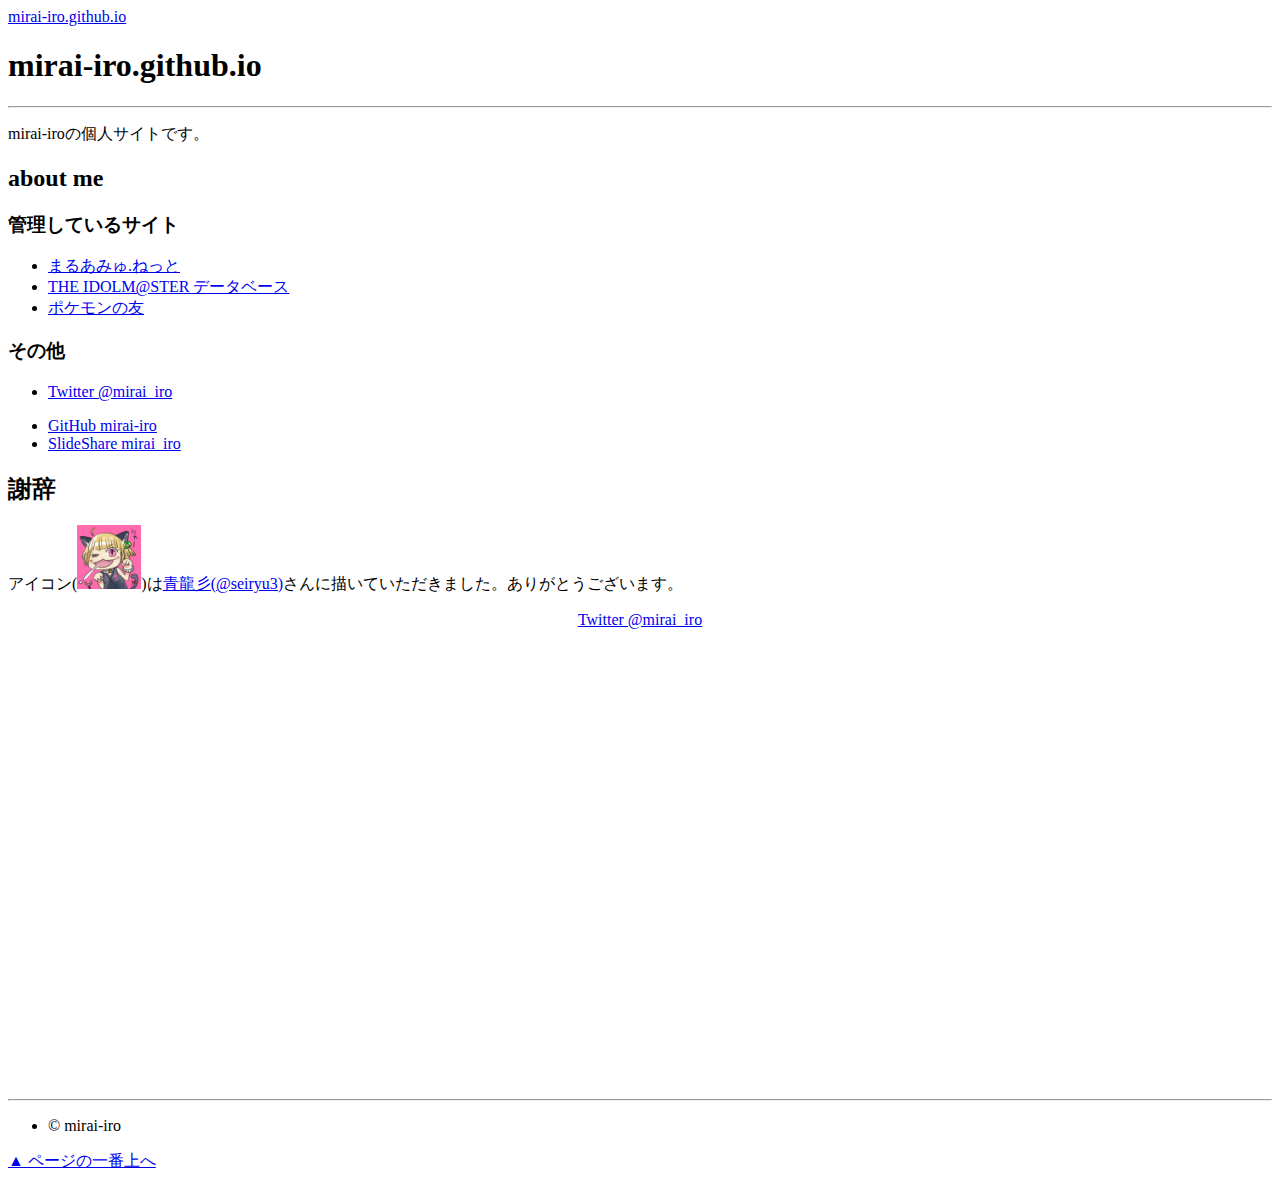
==== docs/index.html @ ad2fec4c "CSS/JSの更新" ====
<!DOCTYPE html>
<html lang="ja">
<head>
<meta charset="utf-8">
<meta name="viewport" content="width=device-width,maximum-scale=2.0,minimum-scale=0.5,shrink-to-fit=no">
<meta name="format-detection" content="telephone=no,address=no">
<link rel="stylesheet" type="text/css" href="/css/maruamyu.min.css?v=20220918">
<script type="text/javascript" defer src="/js/maruamyu.min.js?v=20220918"></script>
<link rel="icon" type="image/vnd.microsoft.icon" href="/favicon.ico">
<link rel="apple-touch-icon" type="image/png" href="/apple-touch-icon.png">
<title>mirai-iro.github.io</title>
</head>
<body>

<header id="maruamyu-header">
<nav class="navbar navbar-static-top navbar-expand navbar-dark navbar-maruamyu" role="navigation">
<div class="navbar-brand"><a href="/" class="" title="mirai-iro.github.io">mirai-iro.github.io</a></div>
</nav>
<div class="container-fluid">
<h1 id="page_title">mirai-iro.github.io</h1>
</div>
</header>

<hr>

<main class="container-fluid">
<p>mirai-iroの個人サイトです。</p>

<div class="row">

<div class="col-md-8 col-lg-9">
	<div class="section">
		<h2>about me</h2>
		<div class="section">
			<h3>管理しているサイト</h3>
			<ul>
				<li><a href="https://maruamyu.net/" rel="noopener">まるあみゅ.ねっと</a></li>
				<li><a href="https://imas-db.jp/" rel="noopener">THE IDOLM@STER データベース</a></li>
				<li><a href="https://pokebook.jp/" rel="noopener">ポケモンの友</a></li>
			</ul>
		</div>
		<div class="section">
			<h3>その他</h3>
			<div class="d-block d-md-none">
				<ul class="list-unstyled">
					<li><a href="https://twitter.com/mirai_iro" rel="noopener" class="link_favicon favicon_twitter">Twitter @mirai_iro</a></li>
				</ul>
			</div>
			<ul>
				<li><a href="https://github.com/mirai-iro" rel="noopener">GitHub mirai-iro</a></li>
				<li><a href="https://www.slideshare.net/mirai_iro" rel="noopener">SlideShare mirai_iro</a></li>
			</ul>
		</div>
	</div>
	<div class="section">
		<h2>謝辞</h2>
		<p>アイコン(<img src="./apple-touch-icon.png" alt="" title="にゃー" width="64" height="64">)は<a href="https://twitter.com/seiryu3" rel="noopener" target="_blank" rel="nofollow">青龍彡(@seiryu3)</a>さんに描いていただきました。ありがとうございます。</p>
	</div>
</div>

<div class="d-none d-md-block col-md-4 col-lg-3">
	<div style="width:100%; height:480px; text-align:center;"><a href="https://twitter.com/mirai_iro" rel="noopener" class="twitter-timeline" data-dnt="true" width="100%" height="480" data-widget-id="245751598318493696">Twitter @mirai_iro</a></div>
	<script type="text/javascript" async defer src="https://platform.twitter.com/widgets.js"></script>
</div>

</div>
</main>

<hr>

<footer id="maruamyu-footer">
<div class="container-fluid">
<div class="maruamyu-social-btn"></div>
<div id="footer-about">
<ul>
<li>&copy; mirai-iro</li>
</ul>
</div>
<div id="footer-scroll"><a href="#" id="footer-scroll-link" class="btn btn-light btn-sm"><u>▲</u> ページの一番上へ</a></div>
</div>
</footer>

</body>
</html>
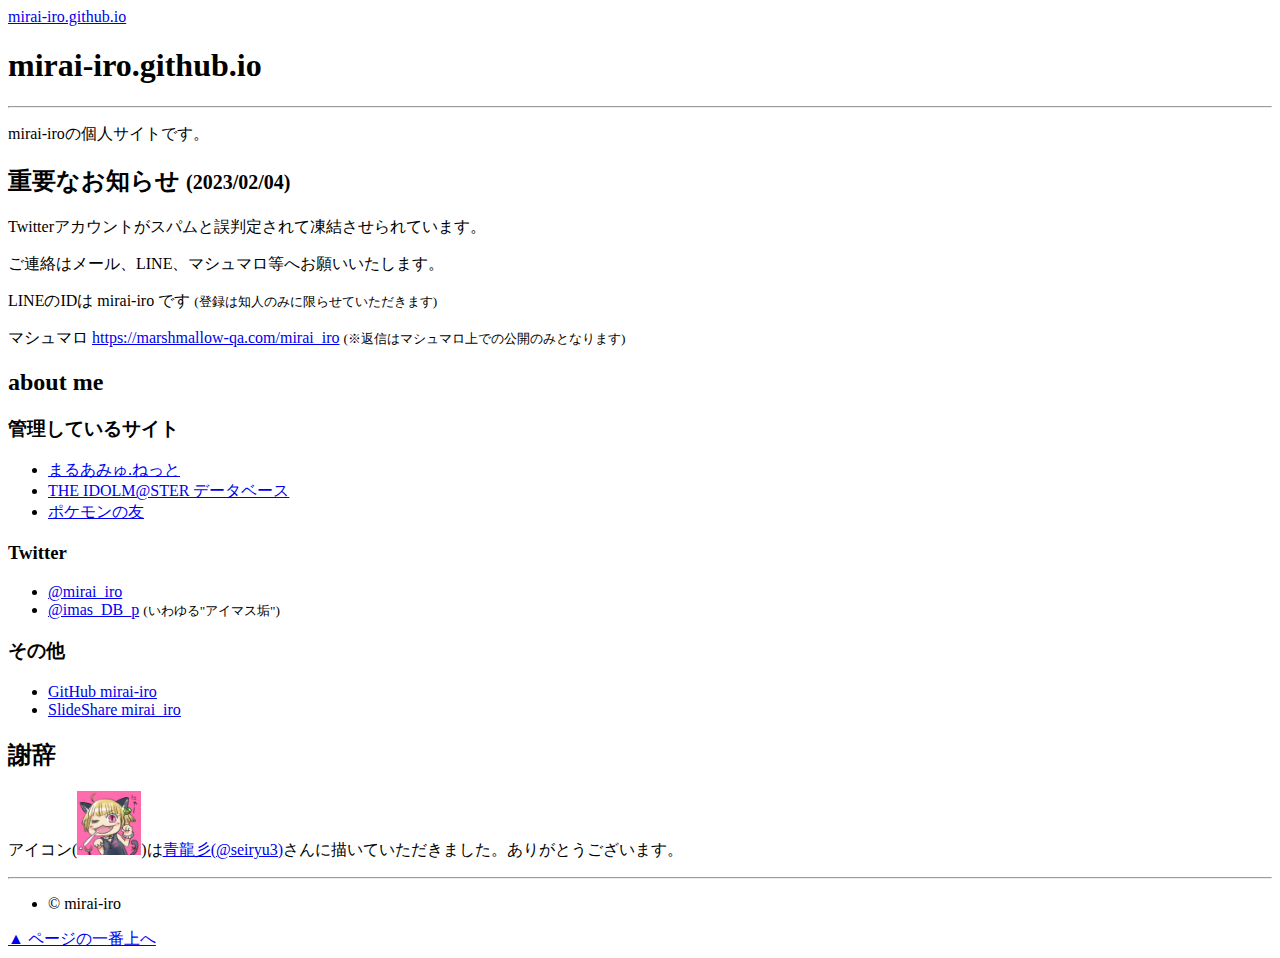
==== commit dc824ea4: "重要なお知らせ (2023-02-04)" ====
--- a/docs/index.html
+++ b/docs/index.html
@@ -26,44 +26,45 @@
 <main class="container-fluid">
 <p>mirai-iroの個人サイトです。</p>
 
-<div class="row">
+<div class="section">
+	<h2>重要なお知らせ <small class="date">(2023/02/04)</small></h2>
+	<p>Twitterアカウントがスパムと誤判定されて凍結させられています。</p>
+	<p>ご連絡はメール、LINE、マシュマロ等へお願いいたします。</p>
+	<p>LINEのIDは mirai-iro です <small class="notes">(登録は知人のみに限らせていただきます)</small></p>
+	<p>マシュマロ <a href="https://marshmallow-qa.com/mirai_iro" rel="noopener">https://marshmallow-qa.com/mirai_iro</a> <small class="notes">(※返信はマシュマロ上での公開のみとなります)</small></p>
+</div>
 
-<div class="col-md-8 col-lg-9">
+<div class="section">
+	<h2>about me</h2>
 	<div class="section">
-		<h2>about me</h2>
-		<div class="section">
-			<h3>管理しているサイト</h3>
-			<ul>
-				<li><a href="https://maruamyu.net/" rel="noopener">まるあみゅ.ねっと</a></li>
-				<li><a href="https://imas-db.jp/" rel="noopener">THE IDOLM@STER データベース</a></li>
-				<li><a href="https://pokebook.jp/" rel="noopener">ポケモンの友</a></li>
-			</ul>
-		</div>
-		<div class="section">
-			<h3>その他</h3>
-			<div class="d-block d-md-none">
-				<ul class="list-unstyled">
-					<li><a href="https://twitter.com/mirai_iro" rel="noopener" class="link_favicon favicon_twitter">Twitter @mirai_iro</a></li>
-				</ul>
-			</div>
-			<ul>
-				<li><a href="https://github.com/mirai-iro" rel="noopener">GitHub mirai-iro</a></li>
-				<li><a href="https://www.slideshare.net/mirai_iro" rel="noopener">SlideShare mirai_iro</a></li>
-			</ul>
-		</div>
+		<h3>管理しているサイト</h3>
+		<ul>
+			<li><a href="https://maruamyu.net/" rel="noopener">まるあみゅ.ねっと</a></li>
+			<li><a href="https://imas-db.jp/" rel="noopener">THE IDOLM@STER データベース</a></li>
+			<li><a href="https://pokebook.jp/" rel="noopener">ポケモンの友</a></li>
+		</ul>
 	</div>
 	<div class="section">
-		<h2>謝辞</h2>
-		<p>アイコン(<img src="./apple-touch-icon.png" alt="" title="にゃー" width="64" height="64">)は<a href="https://twitter.com/seiryu3" rel="noopener" target="_blank" rel="nofollow">青龍彡(@seiryu3)</a>さんに描いていただきました。ありがとうございます。</p>
+		<h3>Twitter</h3>
+		<ul class="list-unstyled">
+			<li><a href="https://twitter.com/mirai_iro" rel="noopener" class="link_favicon favicon_twitter">@mirai_iro</a></li>
+			<li><a href="https://twitter.com/imas_DB_p" rel="noopener" class="link_favicon favicon_twitter">@imas_DB_p</a> <small class="caption">(いわゆる&quot;アイマス垢&quot;)</small></li>
+		</ul>
+	</div>
+	<div class="section">
+		<h3>その他</h3>
+		<ul>
+			<li><a href="https://github.com/mirai-iro" rel="noopener">GitHub mirai-iro</a></li>
+			<li><a href="https://www.slideshare.net/mirai_iro" rel="noopener">SlideShare mirai_iro</a></li>
+		</ul>
 	</div>
 </div>
 
-<div class="d-none d-md-block col-md-4 col-lg-3">
-	<div style="width:100%; height:480px; text-align:center;"><a href="https://twitter.com/mirai_iro" rel="noopener" class="twitter-timeline" data-dnt="true" width="100%" height="480" data-widget-id="245751598318493696">Twitter @mirai_iro</a></div>
-	<script type="text/javascript" async defer src="https://platform.twitter.com/widgets.js"></script>
+<div class="section">
+	<h2>謝辞</h2>
+	<p>アイコン(<img src="./apple-touch-icon.png" alt="" title="にゃー" width="64" height="64">)は<a href="https://twitter.com/seiryu3" rel="noopener" target="_blank" rel="nofollow">青龍彡(@seiryu3)</a>さんに描いていただきました。ありがとうございます。</p>
 </div>
 
-</div>
 </main>
 
 <hr>
@@ -81,4 +82,4 @@
 </footer>
 
 </body>
-</html>+</html>
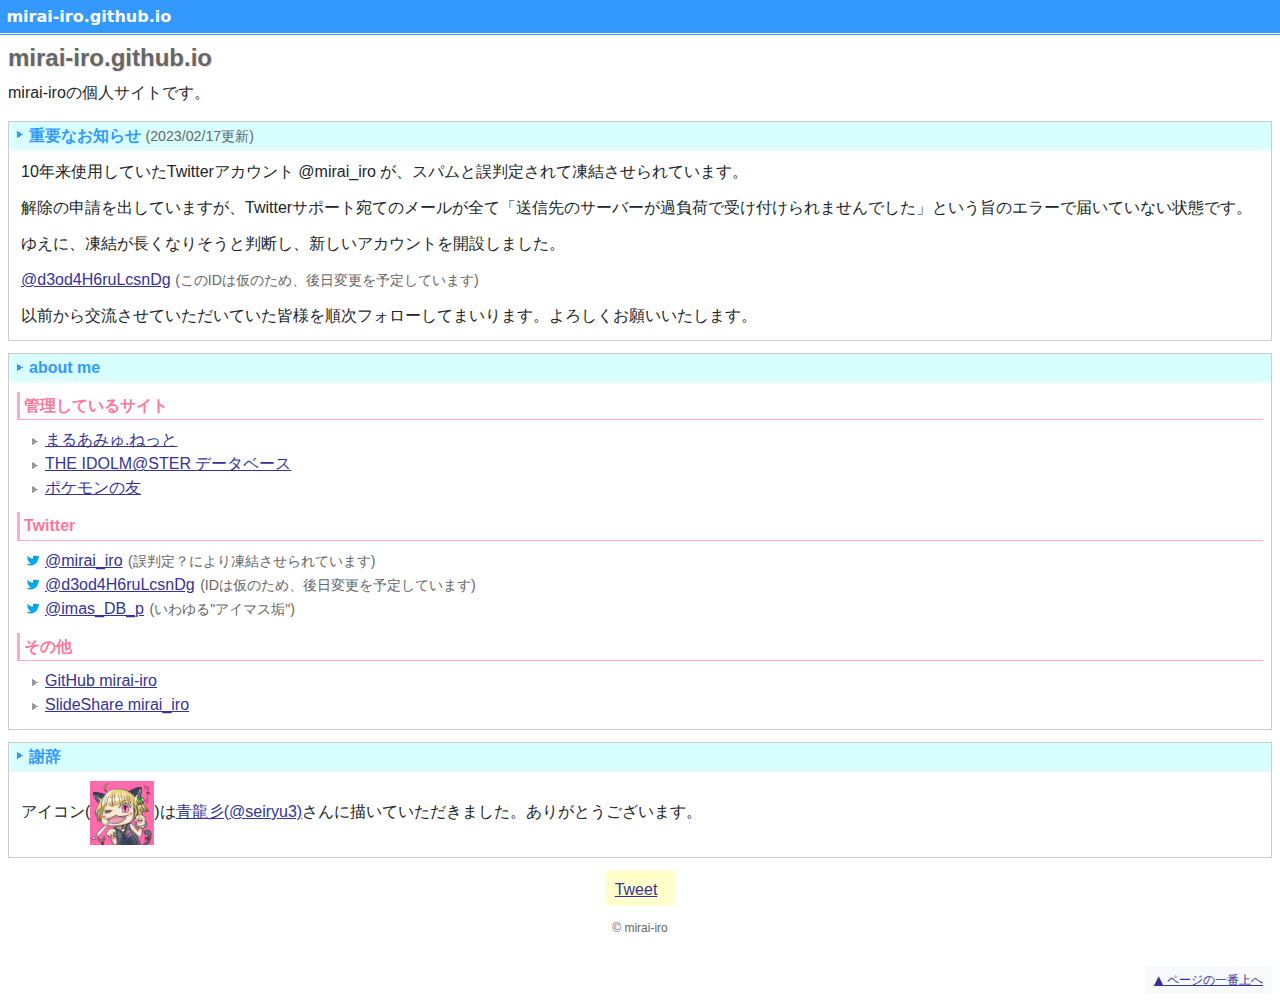
==== commit f1f3b372: "new twitter accounts" ====
--- a/docs/index.html
+++ b/docs/index.html
@@ -4,17 +4,17 @@
 <meta charset="utf-8">
 <meta name="viewport" content="width=device-width,maximum-scale=2.0,minimum-scale=0.5,shrink-to-fit=no">
 <meta name="format-detection" content="telephone=no,address=no">
-<link rel="stylesheet" type="text/css" href="/css/maruamyu.min.css?v=20220918">
-<script type="text/javascript" defer src="/js/maruamyu.min.js?v=20220918"></script>
-<link rel="icon" type="image/vnd.microsoft.icon" href="/favicon.ico">
-<link rel="apple-touch-icon" type="image/png" href="/apple-touch-icon.png">
+<link rel="stylesheet" type="text/css" href="./css/maruamyu.min.css?v=20220918">
+<script type="text/javascript" defer src="./js/maruamyu.min.js?v=20220918"></script>
+<link rel="icon" type="image/vnd.microsoft.icon" href="./favicon.ico">
+<link rel="apple-touch-icon" type="image/png" href="./apple-touch-icon.png">
 <title>mirai-iro.github.io</title>
 </head>
 <body>
 
 <header id="maruamyu-header">
 <nav class="navbar navbar-static-top navbar-expand navbar-dark navbar-maruamyu" role="navigation">
-<div class="navbar-brand"><a href="/" class="" title="mirai-iro.github.io">mirai-iro.github.io</a></div>
+<div class="navbar-brand"><a href="https://mirai-iro.github.io/" class="" title="mirai-iro.github.io">mirai-iro.github.io</a></div>
 </nav>
 <div class="container-fluid">
 <h1 id="page_title">mirai-iro.github.io</h1>
@@ -27,11 +27,12 @@
 <p>mirai-iroの個人サイトです。</p>
 
 <div class="section">
-	<h2>重要なお知らせ <small class="date">(2023/02/04)</small></h2>
-	<p>Twitterアカウントがスパムと誤判定されて凍結させられています。</p>
-	<p>ご連絡はメール、LINE、マシュマロ等へお願いいたします。</p>
-	<p>LINEのIDは mirai-iro です <small class="notes">(登録は知人のみに限らせていただきます)</small></p>
-	<p>マシュマロ <a href="https://marshmallow-qa.com/mirai_iro" rel="noopener">https://marshmallow-qa.com/mirai_iro</a> <small class="notes">(※返信はマシュマロ上での公開のみとなります)</small></p>
+	<h2>重要なお知らせ <small class="date">(2023/02/17更新)</small></h2>
+	<p>10年来使用していたTwitterアカウント @mirai_iro が、スパムと誤判定されて凍結させられています。</p>
+	<p>解除の申請を出していますが、Twitterサポート宛てのメールが全て「送信先のサーバーが過負荷で受け付けられませんでした」という旨のエラーで届いていない状態です。</p>
+	<p>ゆえに、凍結が長くなりそうと判断し、新しいアカウントを開設しました。</p>
+	<p><a href="https://twitter.com/d3od4H6ruLcsnDg" target="_blank" rel="noopener">@d3od4H6ruLcsnDg</a> <small class="notes">(このIDは仮のため、後日変更を予定しています)</small></p>
+	<p>以前から交流させていただいていた皆様を順次フォローしてまいります。よろしくお願いいたします。</p>
 </div>
 
 <div class="section">
@@ -39,23 +40,24 @@
 	<div class="section">
 		<h3>管理しているサイト</h3>
 		<ul>
-			<li><a href="https://maruamyu.net/" rel="noopener">まるあみゅ.ねっと</a></li>
-			<li><a href="https://imas-db.jp/" rel="noopener">THE IDOLM@STER データベース</a></li>
-			<li><a href="https://pokebook.jp/" rel="noopener">ポケモンの友</a></li>
+			<li><a href="https://maruamyu.net/" target="_blank" rel="noopener">まるあみゅ.ねっと</a></li>
+			<li><a href="https://imas-db.jp/" target="_blank" rel="noopener">THE IDOLM@STER データベース</a></li>
+			<li><a href="https://pokebook.jp/" target="_blank" rel="noopener">ポケモンの友</a></li>
 		</ul>
 	</div>
 	<div class="section">
 		<h3>Twitter</h3>
 		<ul class="list-unstyled">
-			<li><a href="https://twitter.com/mirai_iro" rel="noopener" class="link_favicon favicon_twitter">@mirai_iro</a></li>
-			<li><a href="https://twitter.com/imas_DB_p" rel="noopener" class="link_favicon favicon_twitter">@imas_DB_p</a> <small class="caption">(いわゆる&quot;アイマス垢&quot;)</small></li>
+			<li><del><span class="link_favicon favicon_twitter"><a href="https://twitter.com/mirai_iro" target="_blank" rel="noopener">@mirai_iro</a></span></del> <small class="notes">(誤判定？により凍結させられています)</small></li>
+			<li><span class="link_favicon favicon_twitter"><a href="https://twitter.com/d3od4H6ruLcsnDg" target="_blank" rel="noopener">@d3od4H6ruLcsnDg</a></span> <small class="notes">(IDは仮のため、後日変更を予定しています)</small></li>
+			<li><span class="link_favicon favicon_twitter"><a href="https://twitter.com/imas_DB_p" target="_blank" rel="noopener">@imas_DB_p</a></span> <small class="caption">(いわゆる&quot;アイマス垢&quot;)</small></li>
 		</ul>
 	</div>
 	<div class="section">
 		<h3>その他</h3>
 		<ul>
-			<li><a href="https://github.com/mirai-iro" rel="noopener">GitHub mirai-iro</a></li>
-			<li><a href="https://www.slideshare.net/mirai_iro" rel="noopener">SlideShare mirai_iro</a></li>
+			<li><a href="https://github.com/mirai-iro">GitHub mirai-iro</a></li>
+			<li><a href="https://www.slideshare.net/mirai_iro" target="_blank" rel="noopener">SlideShare mirai_iro</a></li>
 		</ul>
 	</div>
 </div>
@@ -82,4 +84,4 @@
 </footer>
 
 </body>
-</html>
+</html>--- a/docs/css/maruamyu.min.css
+++ b/docs/css/maruamyu.min.css
@@ -0,0 +1,13 @@
+@charset "UTF-8";
+/*!
+ * maruamyu.net common css
+ * (C)2002-2021 maruamyu.net
+ * using Bootstrap v5
+ */
+/*!
+ * Bootstrap  v5.2.1 (https://getbootstrap.com/)
+ * Copyright 2011-2022 The Bootstrap Authors
+ * Copyright 2011-2022 Twitter, Inc.
+ * Licensed under MIT (https://github.com/twbs/bootstrap/blob/main/LICENSE)
+ */
+:root{--bs-blue:#0d6efd;--bs-indigo:#6610f2;--bs-purple:#6f42c1;--bs-pink:#d63384;--bs-red:#dc3545;--bs-orange:#fd7e14;--bs-yellow:#ffc107;--bs-green:#198754;--bs-teal:#20c997;--bs-cyan:#0dcaf0;--bs-black:#000;--bs-white:#fff;--bs-gray:#6c757d;--bs-gray-dark:#343a40;--bs-gray-100:#f8f9fa;--bs-gray-200:#e9ecef;--bs-gray-300:#dee2e6;--bs-gray-400:#ced4da;--bs-gray-500:#adb5bd;--bs-gray-600:#6c757d;--bs-gray-700:#495057;--bs-gray-800:#343a40;--bs-gray-900:#212529;--bs-primary:#0d6efd;--bs-secondary:#6c757d;--bs-success:#198754;--bs-info:#0dcaf0;--bs-warning:#ffc107;--bs-danger:#dc3545;--bs-light:#f8f9fa;--bs-dark:#212529;--bs-primary-rgb:13,110,253;--bs-secondary-rgb:108,117,125;--bs-success-rgb:25,135,84;--bs-info-rgb:13,202,240;--bs-warning-rgb:255,193,7;--bs-danger-rgb:220,53,69;--bs-light-rgb:248,249,250;--bs-dark-rgb:33,37,41;--bs-white-rgb:255,255,255;--bs-black-rgb:0,0,0;--bs-body-color-rgb:33,37,41;--bs-body-bg-rgb:255,255,255;--bs-font-sans-serif:system-ui,-apple-system,"Segoe UI",Roboto,"Helvetica Neue","Noto Sans","Liberation Sans",Arial,sans-serif,"Apple Color Emoji","Segoe UI Emoji","Segoe UI Symbol","Noto Color Emoji";--bs-font-monospace:SFMono-Regular,Menlo,Monaco,Consolas,"Liberation Mono","Courier New",monospace;--bs-gradient:linear-gradient(180deg, rgba(255, 255, 255, 0.15), rgba(255, 255, 255, 0));--bs-body-font-family:var(--bs-font-sans-serif);--bs-body-font-size:1rem;--bs-body-font-weight:400;--bs-body-line-height:1.5;--bs-body-color:#212529;--bs-body-bg:#fff;--bs-border-width:1px;--bs-border-style:solid;--bs-border-color:#dee2e6;--bs-border-color-translucent:rgba(0, 0, 0, 0.175);--bs-border-radius:0.375rem;--bs-border-radius-sm:0.25rem;--bs-border-radius-lg:0.5rem;--bs-border-radius-xl:1rem;--bs-border-radius-2xl:2rem;--bs-border-radius-pill:50rem;--bs-link-color:#0d6efd;--bs-link-hover-color:#0a58ca;--bs-code-color:#d63384;--bs-highlight-bg:#fff3cd}*,::after,::before{box-sizing:border-box}@media (prefers-reduced-motion:no-preference){:root{scroll-behavior:smooth}}body{margin:0;font-family:var(--bs-body-font-family);font-size:var(--bs-body-font-size);font-weight:var(--bs-body-font-weight);line-height:var(--bs-body-line-height);color:var(--bs-body-color);text-align:var(--bs-body-text-align);background-color:var(--bs-body-bg);-webkit-text-size-adjust:100%;-webkit-tap-highlight-color:transparent}hr{margin:1rem 0;color:inherit;border:0;border-top:1px solid;opacity:.25}.h1,.h2,.h3,.h4,.h5,.h6,h1,h2,h3,h4,h5,h6{margin-top:0;margin-bottom:.5rem;font-weight:700;line-height:1.2}.h1,h1{font-size:150%}.h2,h2{font-size:130%}.h3,h3{font-size:110%}.h4,h4{font-size:100%}.h5,h5{font-size:100%}.h6,h6{font-size:90%}p{margin-top:0;margin-bottom:1rem}abbr[title]{-webkit-text-decoration:underline dotted;text-decoration:underline dotted;cursor:help;-webkit-text-decoration-skip-ink:none;text-decoration-skip-ink:none}address{margin-bottom:1rem;font-style:normal;line-height:inherit}ol,ul{padding-left:2rem}dl,ol,ul{margin-top:0;margin-bottom:1rem}ol ol,ol ul,ul ol,ul ul{margin-bottom:0}dt{font-weight:700}dd{margin-bottom:.5rem;margin-left:0}blockquote{margin:0 0 1rem}b,strong{font-weight:bolder}.small,small{font-size:75%}.mark,mark{padding:.1875em;background-color:var(--bs-highlight-bg)}sub,sup{position:relative;font-size:.75em;line-height:0;vertical-align:baseline}sub{bottom:-.25em}sup{top:-.5em}a{color:var(--bs-link-color);text-decoration:underline}a:hover{color:var(--bs-link-hover-color)}a:not([href]):not([class]),a:not([href]):not([class]):hover{color:inherit;text-decoration:none}code,kbd,pre,samp{font-family:var(--bs-font-monospace);font-size:1em}pre{display:block;margin-top:0;margin-bottom:1rem;overflow:auto;font-size:75%}pre code{font-size:inherit;color:inherit;word-break:normal}code{font-size:75%;color:var(--bs-code-color);word-wrap:break-word}a>code{color:inherit}kbd{padding:.1875rem .375rem;font-size:75%;color:var(--bs-body-bg);background-color:var(--bs-body-color);border-radius:.25rem}kbd kbd{padding:0;font-size:1em}figure{margin:0 0 1rem}img,svg{vertical-align:middle}table{caption-side:bottom;border-collapse:collapse}caption{padding-top:.5rem;padding-bottom:.5rem;color:#6c757d;text-align:left}th{text-align:inherit;text-align:-webkit-match-parent}tbody,td,tfoot,th,thead,tr{border-color:inherit;border-style:solid;border-width:0}label{display:inline-block}button{border-radius:0}button:focus:not(:focus-visible){outline:0}button,input,optgroup,select,textarea{margin:0;font-family:inherit;font-size:inherit;line-height:inherit}button,select{text-transform:none}[role=button]{cursor:pointer}select{word-wrap:normal}select:disabled{opacity:1}[list]:not([type=date]):not([type=datetime-local]):not([type=month]):not([type=week]):not([type=time])::-webkit-calendar-picker-indicator{display:none!important}[type=button],[type=reset],[type=submit],button{-webkit-appearance:button}[type=button]:not(:disabled),[type=reset]:not(:disabled),[type=submit]:not(:disabled),button:not(:disabled){cursor:pointer}::-moz-focus-inner{padding:0;border-style:none}textarea{resize:vertical}fieldset{min-width:0;padding:0;margin:0;border:0}legend{float:left;width:100%;padding:0;margin-bottom:.5rem;font-size:calc(1.275rem + .3vw);line-height:inherit}@media (min-width:1200px){legend{font-size:1.5rem}}legend+*{clear:left}::-webkit-datetime-edit-day-field,::-webkit-datetime-edit-fields-wrapper,::-webkit-datetime-edit-hour-field,::-webkit-datetime-edit-minute,::-webkit-datetime-edit-month-field,::-webkit-datetime-edit-text,::-webkit-datetime-edit-year-field{padding:0}::-webkit-inner-spin-button{height:auto}[type=search]{outline-offset:-2px;-webkit-appearance:textfield}::-webkit-search-decoration{-webkit-appearance:none}::-webkit-color-swatch-wrapper{padding:0}::file-selector-button{font:inherit;-webkit-appearance:button}output{display:inline-block}iframe{border:0}summary{display:list-item;cursor:pointer}progress{vertical-align:baseline}[hidden]{display:none!important}.lead{font-size:1.25rem;font-weight:300}.display-1{font-size:calc(1.625rem + 4.5vw);font-weight:300;line-height:1.2}@media (min-width:1200px){.display-1{font-size:5rem}}.display-2{font-size:calc(1.575rem + 3.9vw);font-weight:300;line-height:1.2}@media (min-width:1200px){.display-2{font-size:4.5rem}}.display-3{font-size:calc(1.525rem + 3.3vw);font-weight:300;line-height:1.2}@media (min-width:1200px){.display-3{font-size:4rem}}.display-4{font-size:calc(1.475rem + 2.7vw);font-weight:300;line-height:1.2}@media (min-width:1200px){.display-4{font-size:3.5rem}}.display-5{font-size:calc(1.425rem + 2.1vw);font-weight:300;line-height:1.2}@media (min-width:1200px){.display-5{font-size:3rem}}.display-6{font-size:calc(1.375rem + 1.5vw);font-weight:300;line-height:1.2}@media (min-width:1200px){.display-6{font-size:2.5rem}}.list-unstyled{padding-left:0;list-style:none}.list-inline{padding-left:0;list-style:none}.list-inline-item{display:inline-block}.list-inline-item:not(:last-child){margin-right:.5rem}.initialism{font-size:75%;text-transform:uppercase}.blockquote{margin-bottom:1rem;font-size:1.25rem}.blockquote>:last-child{margin-bottom:0}.blockquote-footer{margin-top:-1rem;margin-bottom:1rem;font-size:75%;color:#6c757d}.blockquote-footer::before{content:"— "}.img-fluid{max-width:100%;height:auto}.img-thumbnail{padding:.25rem;background-color:#fff;border:1px solid var(--bs-border-color);border-radius:.375rem;max-width:100%;height:auto}.figure{display:inline-block}.figure-img{margin-bottom:.5rem;line-height:1}.figure-caption{font-size:75%;color:#6c757d}.container,.container-fluid,.container-lg,.container-md,.container-sm,.container-xl,.container-xxl{--bs-gutter-x:1rem;--bs-gutter-y:0;width:100%;padding-right:calc(var(--bs-gutter-x) * .5);padding-left:calc(var(--bs-gutter-x) * .5);margin-right:auto;margin-left:auto}@media (min-width:576px){.container,.container-sm{max-width:540px}}@media (min-width:768px){.container,.container-md,.container-sm{max-width:720px}}@media (min-width:992px){.container,.container-lg,.container-md,.container-sm{max-width:960px}}@media (min-width:1200px){.container,.container-lg,.container-md,.container-sm,.container-xl{max-width:1140px}}@media (min-width:1400px){.container,.container-lg,.container-md,.container-sm,.container-xl,.container-xxl{max-width:1320px}}.row{--bs-gutter-x:1rem;--bs-gutter-y:0;display:flex;flex-wrap:wrap;margin-top:calc(-1 * var(--bs-gutter-y));margin-right:calc(-.5 * var(--bs-gutter-x));margin-left:calc(-.5 * var(--bs-gutter-x))}.row>*{flex-shrink:0;width:100%;max-width:100%;padding-right:calc(var(--bs-gutter-x) * .5);padding-left:calc(var(--bs-gutter-x) * .5);margin-top:var(--bs-gutter-y)}.col{flex:1 0 0%}.row-cols-auto>*{flex:0 0 auto;width:auto}.row-cols-1>*{flex:0 0 auto;width:100%}.row-cols-2>*{flex:0 0 auto;width:50%}.row-cols-3>*{flex:0 0 auto;width:33.3333333333%}.row-cols-4>*{flex:0 0 auto;width:25%}.row-cols-5>*{flex:0 0 auto;width:20%}.row-cols-6>*{flex:0 0 auto;width:16.6666666667%}.col-auto{flex:0 0 auto;width:auto}.col-1{flex:0 0 auto;width:8.33333333%}.col-2{flex:0 0 auto;width:16.66666667%}.col-3{flex:0 0 auto;width:25%}.col-4{flex:0 0 auto;width:33.33333333%}.col-5{flex:0 0 auto;width:41.66666667%}.col-6{flex:0 0 auto;width:50%}.col-7{flex:0 0 auto;width:58.33333333%}.col-8{flex:0 0 auto;width:66.66666667%}.col-9{flex:0 0 auto;width:75%}.col-10{flex:0 0 auto;width:83.33333333%}.col-11{flex:0 0 auto;width:91.66666667%}.col-12{flex:0 0 auto;width:100%}.offset-1{margin-left:8.33333333%}.offset-2{margin-left:16.66666667%}.offset-3{margin-left:25%}.offset-4{margin-left:33.33333333%}.offset-5{margin-left:41.66666667%}.offset-6{margin-left:50%}.offset-7{margin-left:58.33333333%}.offset-8{margin-left:66.66666667%}.offset-9{margin-left:75%}.offset-10{margin-left:83.33333333%}.offset-11{margin-left:91.66666667%}.g-0,.gx-0{--bs-gutter-x:0}.g-0,.gy-0{--bs-gutter-y:0}.g-1,.gx-1{--bs-gutter-x:0.25rem}.g-1,.gy-1{--bs-gutter-y:0.25rem}.g-2,.gx-2{--bs-gutter-x:0.5rem}.g-2,.gy-2{--bs-gutter-y:0.5rem}.g-3,.gx-3{--bs-gutter-x:1rem}.g-3,.gy-3{--bs-gutter-y:1rem}.g-4,.gx-4{--bs-gutter-x:1.5rem}.g-4,.gy-4{--bs-gutter-y:1.5rem}.g-5,.gx-5{--bs-gutter-x:3rem}.g-5,.gy-5{--bs-gutter-y:3rem}@media (min-width:576px){.col-sm{flex:1 0 0%}.row-cols-sm-auto>*{flex:0 0 auto;width:auto}.row-cols-sm-1>*{flex:0 0 auto;width:100%}.row-cols-sm-2>*{flex:0 0 auto;width:50%}.row-cols-sm-3>*{flex:0 0 auto;width:33.3333333333%}.row-cols-sm-4>*{flex:0 0 auto;width:25%}.row-cols-sm-5>*{flex:0 0 auto;width:20%}.row-cols-sm-6>*{flex:0 0 auto;width:16.6666666667%}.col-sm-auto{flex:0 0 auto;width:auto}.col-sm-1{flex:0 0 auto;width:8.33333333%}.col-sm-2{flex:0 0 auto;width:16.66666667%}.col-sm-3{flex:0 0 auto;width:25%}.col-sm-4{flex:0 0 auto;width:33.33333333%}.col-sm-5{flex:0 0 auto;width:41.66666667%}.col-sm-6{flex:0 0 auto;width:50%}.col-sm-7{flex:0 0 auto;width:58.33333333%}.col-sm-8{flex:0 0 auto;width:66.66666667%}.col-sm-9{flex:0 0 auto;width:75%}.col-sm-10{flex:0 0 auto;width:83.33333333%}.col-sm-11{flex:0 0 auto;width:91.66666667%}.col-sm-12{flex:0 0 auto;width:100%}.offset-sm-0{margin-left:0}.offset-sm-1{margin-left:8.33333333%}.offset-sm-2{margin-left:16.66666667%}.offset-sm-3{margin-left:25%}.offset-sm-4{margin-left:33.33333333%}.offset-sm-5{margin-left:41.66666667%}.offset-sm-6{margin-left:50%}.offset-sm-7{margin-left:58.33333333%}.offset-sm-8{margin-left:66.66666667%}.offset-sm-9{margin-left:75%}.offset-sm-10{margin-left:83.33333333%}.offset-sm-11{margin-left:91.66666667%}.g-sm-0,.gx-sm-0{--bs-gutter-x:0}.g-sm-0,.gy-sm-0{--bs-gutter-y:0}.g-sm-1,.gx-sm-1{--bs-gutter-x:0.25rem}.g-sm-1,.gy-sm-1{--bs-gutter-y:0.25rem}.g-sm-2,.gx-sm-2{--bs-gutter-x:0.5rem}.g-sm-2,.gy-sm-2{--bs-gutter-y:0.5rem}.g-sm-3,.gx-sm-3{--bs-gutter-x:1rem}.g-sm-3,.gy-sm-3{--bs-gutter-y:1rem}.g-sm-4,.gx-sm-4{--bs-gutter-x:1.5rem}.g-sm-4,.gy-sm-4{--bs-gutter-y:1.5rem}.g-sm-5,.gx-sm-5{--bs-gutter-x:3rem}.g-sm-5,.gy-sm-5{--bs-gutter-y:3rem}}@media (min-width:768px){.col-md{flex:1 0 0%}.row-cols-md-auto>*{flex:0 0 auto;width:auto}.row-cols-md-1>*{flex:0 0 auto;width:100%}.row-cols-md-2>*{flex:0 0 auto;width:50%}.row-cols-md-3>*{flex:0 0 auto;width:33.3333333333%}.row-cols-md-4>*{flex:0 0 auto;width:25%}.row-cols-md-5>*{flex:0 0 auto;width:20%}.row-cols-md-6>*{flex:0 0 auto;width:16.6666666667%}.col-md-auto{flex:0 0 auto;width:auto}.col-md-1{flex:0 0 auto;width:8.33333333%}.col-md-2{flex:0 0 auto;width:16.66666667%}.col-md-3{flex:0 0 auto;width:25%}.col-md-4{flex:0 0 auto;width:33.33333333%}.col-md-5{flex:0 0 auto;width:41.66666667%}.col-md-6{flex:0 0 auto;width:50%}.col-md-7{flex:0 0 auto;width:58.33333333%}.col-md-8{flex:0 0 auto;width:66.66666667%}.col-md-9{flex:0 0 auto;width:75%}.col-md-10{flex:0 0 auto;width:83.33333333%}.col-md-11{flex:0 0 auto;width:91.66666667%}.col-md-12{flex:0 0 auto;width:100%}.offset-md-0{margin-left:0}.offset-md-1{margin-left:8.33333333%}.offset-md-2{margin-left:16.66666667%}.offset-md-3{margin-left:25%}.offset-md-4{margin-left:33.33333333%}.offset-md-5{margin-left:41.66666667%}.offset-md-6{margin-left:50%}.offset-md-7{margin-left:58.33333333%}.offset-md-8{margin-left:66.66666667%}.offset-md-9{margin-left:75%}.offset-md-10{margin-left:83.33333333%}.offset-md-11{margin-left:91.66666667%}.g-md-0,.gx-md-0{--bs-gutter-x:0}.g-md-0,.gy-md-0{--bs-gutter-y:0}.g-md-1,.gx-md-1{--bs-gutter-x:0.25rem}.g-md-1,.gy-md-1{--bs-gutter-y:0.25rem}.g-md-2,.gx-md-2{--bs-gutter-x:0.5rem}.g-md-2,.gy-md-2{--bs-gutter-y:0.5rem}.g-md-3,.gx-md-3{--bs-gutter-x:1rem}.g-md-3,.gy-md-3{--bs-gutter-y:1rem}.g-md-4,.gx-md-4{--bs-gutter-x:1.5rem}.g-md-4,.gy-md-4{--bs-gutter-y:1.5rem}.g-md-5,.gx-md-5{--bs-gutter-x:3rem}.g-md-5,.gy-md-5{--bs-gutter-y:3rem}}@media (min-width:992px){.col-lg{flex:1 0 0%}.row-cols-lg-auto>*{flex:0 0 auto;width:auto}.row-cols-lg-1>*{flex:0 0 auto;width:100%}.row-cols-lg-2>*{flex:0 0 auto;width:50%}.row-cols-lg-3>*{flex:0 0 auto;width:33.3333333333%}.row-cols-lg-4>*{flex:0 0 auto;width:25%}.row-cols-lg-5>*{flex:0 0 auto;width:20%}.row-cols-lg-6>*{flex:0 0 auto;width:16.6666666667%}.col-lg-auto{flex:0 0 auto;width:auto}.col-lg-1{flex:0 0 auto;width:8.33333333%}.col-lg-2{flex:0 0 auto;width:16.66666667%}.col-lg-3{flex:0 0 auto;width:25%}.col-lg-4{flex:0 0 auto;width:33.33333333%}.col-lg-5{flex:0 0 auto;width:41.66666667%}.col-lg-6{flex:0 0 auto;width:50%}.col-lg-7{flex:0 0 auto;width:58.33333333%}.col-lg-8{flex:0 0 auto;width:66.66666667%}.col-lg-9{flex:0 0 auto;width:75%}.col-lg-10{flex:0 0 auto;width:83.33333333%}.col-lg-11{flex:0 0 auto;width:91.66666667%}.col-lg-12{flex:0 0 auto;width:100%}.offset-lg-0{margin-left:0}.offset-lg-1{margin-left:8.33333333%}.offset-lg-2{margin-left:16.66666667%}.offset-lg-3{margin-left:25%}.offset-lg-4{margin-left:33.33333333%}.offset-lg-5{margin-left:41.66666667%}.offset-lg-6{margin-left:50%}.offset-lg-7{margin-left:58.33333333%}.offset-lg-8{margin-left:66.66666667%}.offset-lg-9{margin-left:75%}.offset-lg-10{margin-left:83.33333333%}.offset-lg-11{margin-left:91.66666667%}.g-lg-0,.gx-lg-0{--bs-gutter-x:0}.g-lg-0,.gy-lg-0{--bs-gutter-y:0}.g-lg-1,.gx-lg-1{--bs-gutter-x:0.25rem}.g-lg-1,.gy-lg-1{--bs-gutter-y:0.25rem}.g-lg-2,.gx-lg-2{--bs-gutter-x:0.5rem}.g-lg-2,.gy-lg-2{--bs-gutter-y:0.5rem}.g-lg-3,.gx-lg-3{--bs-gutter-x:1rem}.g-lg-3,.gy-lg-3{--bs-gutter-y:1rem}.g-lg-4,.gx-lg-4{--bs-gutter-x:1.5rem}.g-lg-4,.gy-lg-4{--bs-gutter-y:1.5rem}.g-lg-5,.gx-lg-5{--bs-gutter-x:3rem}.g-lg-5,.gy-lg-5{--bs-gutter-y:3rem}}@media (min-width:1200px){.col-xl{flex:1 0 0%}.row-cols-xl-auto>*{flex:0 0 auto;width:auto}.row-cols-xl-1>*{flex:0 0 auto;width:100%}.row-cols-xl-2>*{flex:0 0 auto;width:50%}.row-cols-xl-3>*{flex:0 0 auto;width:33.3333333333%}.row-cols-xl-4>*{flex:0 0 auto;width:25%}.row-cols-xl-5>*{flex:0 0 auto;width:20%}.row-cols-xl-6>*{flex:0 0 auto;width:16.6666666667%}.col-xl-auto{flex:0 0 auto;width:auto}.col-xl-1{flex:0 0 auto;width:8.33333333%}.col-xl-2{flex:0 0 auto;width:16.66666667%}.col-xl-3{flex:0 0 auto;width:25%}.col-xl-4{flex:0 0 auto;width:33.33333333%}.col-xl-5{flex:0 0 auto;width:41.66666667%}.col-xl-6{flex:0 0 auto;width:50%}.col-xl-7{flex:0 0 auto;width:58.33333333%}.col-xl-8{flex:0 0 auto;width:66.66666667%}.col-xl-9{flex:0 0 auto;width:75%}.col-xl-10{flex:0 0 auto;width:83.33333333%}.col-xl-11{flex:0 0 auto;width:91.66666667%}.col-xl-12{flex:0 0 auto;width:100%}.offset-xl-0{margin-left:0}.offset-xl-1{margin-left:8.33333333%}.offset-xl-2{margin-left:16.66666667%}.offset-xl-3{margin-left:25%}.offset-xl-4{margin-left:33.33333333%}.offset-xl-5{margin-left:41.66666667%}.offset-xl-6{margin-left:50%}.offset-xl-7{margin-left:58.33333333%}.offset-xl-8{margin-left:66.66666667%}.offset-xl-9{margin-left:75%}.offset-xl-10{margin-left:83.33333333%}.offset-xl-11{margin-left:91.66666667%}.g-xl-0,.gx-xl-0{--bs-gutter-x:0}.g-xl-0,.gy-xl-0{--bs-gutter-y:0}.g-xl-1,.gx-xl-1{--bs-gutter-x:0.25rem}.g-xl-1,.gy-xl-1{--bs-gutter-y:0.25rem}.g-xl-2,.gx-xl-2{--bs-gutter-x:0.5rem}.g-xl-2,.gy-xl-2{--bs-gutter-y:0.5rem}.g-xl-3,.gx-xl-3{--bs-gutter-x:1rem}.g-xl-3,.gy-xl-3{--bs-gutter-y:1rem}.g-xl-4,.gx-xl-4{--bs-gutter-x:1.5rem}.g-xl-4,.gy-xl-4{--bs-gutter-y:1.5rem}.g-xl-5,.gx-xl-5{--bs-gutter-x:3rem}.g-xl-5,.gy-xl-5{--bs-gutter-y:3rem}}@media (min-width:1400px){.col-xxl{flex:1 0 0%}.row-cols-xxl-auto>*{flex:0 0 auto;width:auto}.row-cols-xxl-1>*{flex:0 0 auto;width:100%}.row-cols-xxl-2>*{flex:0 0 auto;width:50%}.row-cols-xxl-3>*{flex:0 0 auto;width:33.3333333333%}.row-cols-xxl-4>*{flex:0 0 auto;width:25%}.row-cols-xxl-5>*{flex:0 0 auto;width:20%}.row-cols-xxl-6>*{flex:0 0 auto;width:16.6666666667%}.col-xxl-auto{flex:0 0 auto;width:auto}.col-xxl-1{flex:0 0 auto;width:8.33333333%}.col-xxl-2{flex:0 0 auto;width:16.66666667%}.col-xxl-3{flex:0 0 auto;width:25%}.col-xxl-4{flex:0 0 auto;width:33.33333333%}.col-xxl-5{flex:0 0 auto;width:41.66666667%}.col-xxl-6{flex:0 0 auto;width:50%}.col-xxl-7{flex:0 0 auto;width:58.33333333%}.col-xxl-8{flex:0 0 auto;width:66.66666667%}.col-xxl-9{flex:0 0 auto;width:75%}.col-xxl-10{flex:0 0 auto;width:83.33333333%}.col-xxl-11{flex:0 0 auto;width:91.66666667%}.col-xxl-12{flex:0 0 auto;width:100%}.offset-xxl-0{margin-left:0}.offset-xxl-1{margin-left:8.33333333%}.offset-xxl-2{margin-left:16.66666667%}.offset-xxl-3{margin-left:25%}.offset-xxl-4{margin-left:33.33333333%}.offset-xxl-5{margin-left:41.66666667%}.offset-xxl-6{margin-left:50%}.offset-xxl-7{margin-left:58.33333333%}.offset-xxl-8{margin-left:66.66666667%}.offset-xxl-9{margin-left:75%}.offset-xxl-10{margin-left:83.33333333%}.offset-xxl-11{margin-left:91.66666667%}.g-xxl-0,.gx-xxl-0{--bs-gutter-x:0}.g-xxl-0,.gy-xxl-0{--bs-gutter-y:0}.g-xxl-1,.gx-xxl-1{--bs-gutter-x:0.25rem}.g-xxl-1,.gy-xxl-1{--bs-gutter-y:0.25rem}.g-xxl-2,.gx-xxl-2{--bs-gutter-x:0.5rem}.g-xxl-2,.gy-xxl-2{--bs-gutter-y:0.5rem}.g-xxl-3,.gx-xxl-3{--bs-gutter-x:1rem}.g-xxl-3,.gy-xxl-3{--bs-gutter-y:1rem}.g-xxl-4,.gx-xxl-4{--bs-gutter-x:1.5rem}.g-xxl-4,.gy-xxl-4{--bs-gutter-y:1.5rem}.g-xxl-5,.gx-xxl-5{--bs-gutter-x:3rem}.g-xxl-5,.gy-xxl-5{--bs-gutter-y:3rem}}.table{--bs-table-color:var(--bs-body-color);--bs-table-bg:transparent;--bs-table-border-color:var(--bs-border-color);--bs-table-accent-bg:transparent;--bs-table-striped-color:var(--bs-body-color);--bs-table-striped-bg:rgba(0, 0, 0, 0.05);--bs-table-active-color:var(--bs-body-color);--bs-table-active-bg:rgba(0, 0, 0, 0.1);--bs-table-hover-color:var(--bs-body-color);--bs-table-hover-bg:rgba(0, 0, 0, 0.075);width:100%;margin-bottom:1rem;color:var(--bs-table-color);vertical-align:top;border-color:var(--bs-table-border-color)}.table>:not(caption)>*>*{padding:.5rem .5rem;background-color:var(--bs-table-bg);border-bottom-width:1px;box-shadow:inset 0 0 0 9999px var(--bs-table-accent-bg)}.table>tbody{vertical-align:inherit}.table>thead{vertical-align:bottom}.table-group-divider{border-top:2px solid currentcolor}.caption-top{caption-side:top}.table-sm>:not(caption)>*>*{padding:.25rem .25rem}.table-bordered>:not(caption)>*{border-width:1px 0}.table-bordered>:not(caption)>*>*{border-width:0 1px}.table-borderless>:not(caption)>*>*{border-bottom-width:0}.table-borderless>:not(:first-child){border-top-width:0}.table-striped>tbody>tr:nth-of-type(odd)>*{--bs-table-accent-bg:var(--bs-table-striped-bg);color:var(--bs-table-striped-color)}.table-striped-columns>:not(caption)>tr>:nth-child(2n){--bs-table-accent-bg:var(--bs-table-striped-bg);color:var(--bs-table-striped-color)}.table-active{--bs-table-accent-bg:var(--bs-table-active-bg);color:var(--bs-table-active-color)}.table-hover>tbody>tr:hover>*{--bs-table-accent-bg:var(--bs-table-hover-bg);color:var(--bs-table-hover-color)}.table-primary{--bs-table-color:#000;--bs-table-bg:#cfe2ff;--bs-table-border-color:#bacbe6;--bs-table-striped-bg:#c5d7f2;--bs-table-striped-color:#000;--bs-table-active-bg:#bacbe6;--bs-table-active-color:#000;--bs-table-hover-bg:#bfd1ec;--bs-table-hover-color:#000;color:var(--bs-table-color);border-color:var(--bs-table-border-color)}.table-secondary{--bs-table-color:#000;--bs-table-bg:#e2e3e5;--bs-table-border-color:#cbccce;--bs-table-striped-bg:#d7d8da;--bs-table-striped-color:#000;--bs-table-active-bg:#cbccce;--bs-table-active-color:#000;--bs-table-hover-bg:#d1d2d4;--bs-table-hover-color:#000;color:var(--bs-table-color);border-color:var(--bs-table-border-color)}.table-success{--bs-table-color:#000;--bs-table-bg:#d1e7dd;--bs-table-border-color:#bcd0c7;--bs-table-striped-bg:#c7dbd2;--bs-table-striped-color:#000;--bs-table-active-bg:#bcd0c7;--bs-table-active-color:#000;--bs-table-hover-bg:#c1d6cc;--bs-table-hover-color:#000;color:var(--bs-table-color);border-color:var(--bs-table-border-color)}.table-info{--bs-table-color:#000;--bs-table-bg:#cff4fc;--bs-table-border-color:#badce3;--bs-table-striped-bg:#c5e8ef;--bs-table-striped-color:#000;--bs-table-active-bg:#badce3;--bs-table-active-color:#000;--bs-table-hover-bg:#bfe2e9;--bs-table-hover-color:#000;color:var(--bs-table-color);border-color:var(--bs-table-border-color)}.table-warning{--bs-table-color:#000;--bs-table-bg:#fff3cd;--bs-table-border-color:#e6dbb9;--bs-table-striped-bg:#f2e7c3;--bs-table-striped-color:#000;--bs-table-active-bg:#e6dbb9;--bs-table-active-color:#000;--bs-table-hover-bg:#ece1be;--bs-table-hover-color:#000;color:var(--bs-table-color);border-color:var(--bs-table-border-color)}.table-danger{--bs-table-color:#000;--bs-table-bg:#f8d7da;--bs-table-border-color:#dfc2c4;--bs-table-striped-bg:#eccccf;--bs-table-striped-color:#000;--bs-table-active-bg:#dfc2c4;--bs-table-active-color:#000;--bs-table-hover-bg:#e5c7ca;--bs-table-hover-color:#000;color:var(--bs-table-color);border-color:var(--bs-table-border-color)}.table-light{--bs-table-color:#000;--bs-table-bg:#f8f9fa;--bs-table-border-color:#dfe0e1;--bs-table-striped-bg:#ecedee;--bs-table-striped-color:#000;--bs-table-active-bg:#dfe0e1;--bs-table-active-color:#000;--bs-table-hover-bg:#e5e6e7;--bs-table-hover-color:#000;color:var(--bs-table-color);border-color:var(--bs-table-border-color)}.table-dark{--bs-table-color:#fff;--bs-table-bg:#212529;--bs-table-border-color:#373b3e;--bs-table-striped-bg:#2c3034;--bs-table-striped-color:#fff;--bs-table-active-bg:#373b3e;--bs-table-active-color:#fff;--bs-table-hover-bg:#323539;--bs-table-hover-color:#fff;color:var(--bs-table-color);border-color:var(--bs-table-border-color)}.table-responsive{overflow-x:auto;-webkit-overflow-scrolling:touch}@media (max-width:575.98px){.table-responsive-sm{overflow-x:auto;-webkit-overflow-scrolling:touch}}@media (max-width:767.98px){.table-responsive-md{overflow-x:auto;-webkit-overflow-scrolling:touch}}@media (max-width:991.98px){.table-responsive-lg{overflow-x:auto;-webkit-overflow-scrolling:touch}}@media (max-width:1199.98px){.table-responsive-xl{overflow-x:auto;-webkit-overflow-scrolling:touch}}@media (max-width:1399.98px){.table-responsive-xxl{overflow-x:auto;-webkit-overflow-scrolling:touch}}.form-label{margin-bottom:.5rem}.col-form-label{padding-top:calc(.375rem + 1px);padding-bottom:calc(.375rem + 1px);margin-bottom:0;font-size:inherit;line-height:1.5}.col-form-label-lg{padding-top:calc(.5rem + 1px);padding-bottom:calc(.5rem + 1px);font-size:1.25rem}.col-form-label-sm{padding-top:calc(.25rem + 1px);padding-bottom:calc(.25rem + 1px);font-size:.75rem}.form-text{margin-top:.25rem;font-size:75%;color:#6c757d}.form-control{display:block;width:100%;padding:.375rem .75rem;font-size:1rem;font-weight:400;line-height:1.5;color:#212529;background-color:#fff;background-clip:padding-box;border:1px solid #ced4da;-webkit-appearance:none;-moz-appearance:none;appearance:none;border-radius:.375rem;transition:border-color .15s ease-in-out,box-shadow .15s ease-in-out}@media (prefers-reduced-motion:reduce){.form-control{transition:none}}.form-control[type=file]{overflow:hidden}.form-control[type=file]:not(:disabled):not([readonly]){cursor:pointer}.form-control:focus{color:#212529;background-color:#fff;border-color:#86b7fe;outline:0;box-shadow:0 0 0 .25rem rgba(13,110,253,.25)}.form-control::-webkit-date-and-time-value{height:1.5em}.form-control::-moz-placeholder{color:#6c757d;opacity:1}.form-control::placeholder{color:#6c757d;opacity:1}.form-control:disabled{background-color:#e9ecef;opacity:1}.form-control::file-selector-button{padding:.375rem .75rem;margin:-.375rem -.75rem;-webkit-margin-end:.75rem;margin-inline-end:.75rem;color:#212529;background-color:#e9ecef;pointer-events:none;border-color:inherit;border-style:solid;border-width:0;border-inline-end-width:1px;border-radius:0;transition:color .15s ease-in-out,background-color .15s ease-in-out,border-color .15s ease-in-out,box-shadow .15s ease-in-out}@media (prefers-reduced-motion:reduce){.form-control::file-selector-button{transition:none}}.form-control:hover:not(:disabled):not([readonly])::file-selector-button{background-color:#dde0e3}.form-control-plaintext{display:block;width:100%;padding:.375rem 0;margin-bottom:0;line-height:1.5;color:#212529;background-color:transparent;border:solid transparent;border-width:1px 0}.form-control-plaintext:focus{outline:0}.form-control-plaintext.form-control-lg,.form-control-plaintext.form-control-sm{padding-right:0;padding-left:0}.form-control-sm{min-height:calc(1.5em + .5rem + 2px);padding:.25rem .5rem;font-size:.75rem;border-radius:.25rem}.form-control-sm::file-selector-button{padding:.25rem .5rem;margin:-.25rem -.5rem;-webkit-margin-end:.5rem;margin-inline-end:.5rem}.form-control-lg{min-height:calc(1.5em + 1rem + 2px);padding:.5rem 1rem;font-size:1.25rem;border-radius:.5rem}.form-control-lg::file-selector-button{padding:.5rem 1rem;margin:-.5rem -1rem;-webkit-margin-end:1rem;margin-inline-end:1rem}textarea.form-control{min-height:calc(1.5em + .75rem + 2px)}textarea.form-control-sm{min-height:calc(1.5em + .5rem + 2px)}textarea.form-control-lg{min-height:calc(1.5em + 1rem + 2px)}.form-control-color{width:3rem;height:calc(1.5em + .75rem + 2px);padding:.375rem}.form-control-color:not(:disabled):not([readonly]){cursor:pointer}.form-control-color::-moz-color-swatch{border:0!important;border-radius:.375rem}.form-control-color::-webkit-color-swatch{border-radius:.375rem}.form-control-color.form-control-sm{height:calc(1.5em + .5rem + 2px)}.form-control-color.form-control-lg{height:calc(1.5em + 1rem + 2px)}.form-select{display:block;width:100%;padding:.375rem 2.25rem .375rem .75rem;-moz-padding-start:calc(0.75rem - 3px);font-size:1rem;font-weight:400;line-height:1.5;color:#212529;background-color:#fff;background-image:url("data:image/svg+xml,%3csvg xmlns='http://www.w3.org/2000/svg' viewBox='0 0 16 16'%3e%3cpath fill='none' stroke='%23343a40' stroke-linecap='round' stroke-linejoin='round' stroke-width='2' d='m2 5 6 6 6-6'/%3e%3c/svg%3e");background-repeat:no-repeat;background-position:right .75rem center;background-size:16px 12px;border:1px solid #ced4da;border-radius:.375rem;transition:border-color .15s ease-in-out,box-shadow .15s ease-in-out;-webkit-appearance:none;-moz-appearance:none;appearance:none}@media (prefers-reduced-motion:reduce){.form-select{transition:none}}.form-select:focus{border-color:#86b7fe;outline:0;box-shadow:0 0 0 .25rem rgba(13,110,253,.25)}.form-select[multiple],.form-select[size]:not([size="1"]){padding-right:.75rem;background-image:none}.form-select:disabled{background-color:#e9ecef}.form-select:-moz-focusring{color:transparent;text-shadow:0 0 0 #212529}.form-select-sm{padding-top:.25rem;padding-bottom:.25rem;padding-left:.5rem;font-size:.75rem;border-radius:.25rem}.form-select-lg{padding-top:.5rem;padding-bottom:.5rem;padding-left:1rem;font-size:1.25rem;border-radius:.5rem}.form-check{display:block;min-height:1.5rem;padding-left:1.5em;margin-bottom:.125rem}.form-check .form-check-input{float:left;margin-left:-1.5em}.form-check-reverse{padding-right:1.5em;padding-left:0;text-align:right}.form-check-reverse .form-check-input{float:right;margin-right:-1.5em;margin-left:0}.form-check-input{width:1em;height:1em;margin-top:.25em;vertical-align:top;background-color:#fff;background-repeat:no-repeat;background-position:center;background-size:contain;border:1px solid rgba(0,0,0,.25);-webkit-appearance:none;-moz-appearance:none;appearance:none;-webkit-print-color-adjust:exact;print-color-adjust:exact}.form-check-input[type=checkbox]{border-radius:.25em}.form-check-input[type=radio]{border-radius:50%}.form-check-input:active{filter:brightness(90%)}.form-check-input:focus{border-color:#86b7fe;outline:0;box-shadow:0 0 0 .25rem rgba(13,110,253,.25)}.form-check-input:checked{background-color:#0d6efd;border-color:#0d6efd}.form-check-input:checked[type=checkbox]{background-image:url("data:image/svg+xml,%3csvg xmlns='http://www.w3.org/2000/svg' viewBox='0 0 20 20'%3e%3cpath fill='none' stroke='%23fff' stroke-linecap='round' stroke-linejoin='round' stroke-width='3' d='m6 10 3 3 6-6'/%3e%3c/svg%3e")}.form-check-input:checked[type=radio]{background-image:url("data:image/svg+xml,%3csvg xmlns='http://www.w3.org/2000/svg' viewBox='-4 -4 8 8'%3e%3ccircle r='2' fill='%23fff'/%3e%3c/svg%3e")}.form-check-input[type=checkbox]:indeterminate{background-color:#0d6efd;border-color:#0d6efd;background-image:url("data:image/svg+xml,%3csvg xmlns='http://www.w3.org/2000/svg' viewBox='0 0 20 20'%3e%3cpath fill='none' stroke='%23fff' stroke-linecap='round' stroke-linejoin='round' stroke-width='3' d='M6 10h8'/%3e%3c/svg%3e")}.form-check-input:disabled{pointer-events:none;filter:none;opacity:.5}.form-check-input:disabled~.form-check-label,.form-check-input[disabled]~.form-check-label{cursor:default;opacity:.5}.form-switch{padding-left:2.5em}.form-switch .form-check-input{width:2em;margin-left:-2.5em;background-image:url("data:image/svg+xml,%3csvg xmlns='http://www.w3.org/2000/svg' viewBox='-4 -4 8 8'%3e%3ccircle r='3' fill='rgba%280, 0, 0, 0.25%29'/%3e%3c/svg%3e");background-position:left center;border-radius:2em;transition:background-position .15s ease-in-out}@media (prefers-reduced-motion:reduce){.form-switch .form-check-input{transition:none}}.form-switch .form-check-input:focus{background-image:url("data:image/svg+xml,%3csvg xmlns='http://www.w3.org/2000/svg' viewBox='-4 -4 8 8'%3e%3ccircle r='3' fill='%2386b7fe'/%3e%3c/svg%3e")}.form-switch .form-check-input:checked{background-position:right center;background-image:url("data:image/svg+xml,%3csvg xmlns='http://www.w3.org/2000/svg' viewBox='-4 -4 8 8'%3e%3ccircle r='3' fill='%23fff'/%3e%3c/svg%3e")}.form-switch.form-check-reverse{padding-right:2.5em;padding-left:0}.form-switch.form-check-reverse .form-check-input{margin-right:-2.5em;margin-left:0}.form-check-inline{display:inline-block;margin-right:1rem}.btn-check{position:absolute;clip:rect(0,0,0,0);pointer-events:none}.btn-check:disabled+.btn,.btn-check[disabled]+.btn{pointer-events:none;filter:none;opacity:.65}.form-range{width:100%;height:1.5rem;padding:0;background-color:transparent;-webkit-appearance:none;-moz-appearance:none;appearance:none}.form-range:focus{outline:0}.form-range:focus::-webkit-slider-thumb{box-shadow:0 0 0 1px #fff,0 0 0 .25rem rgba(13,110,253,.25)}.form-range:focus::-moz-range-thumb{box-shadow:0 0 0 1px #fff,0 0 0 .25rem rgba(13,110,253,.25)}.form-range::-moz-focus-outer{border:0}.form-range::-webkit-slider-thumb{width:1rem;height:1rem;margin-top:-.25rem;background-color:#0d6efd;border:0;border-radius:1rem;-webkit-transition:background-color .15s ease-in-out,border-color .15s ease-in-out,box-shadow .15s ease-in-out;transition:background-color .15s ease-in-out,border-color .15s ease-in-out,box-shadow .15s ease-in-out;-webkit-appearance:none;appearance:none}@media (prefers-reduced-motion:reduce){.form-range::-webkit-slider-thumb{-webkit-transition:none;transition:none}}.form-range::-webkit-slider-thumb:active{background-color:#b6d4fe}.form-range::-webkit-slider-runnable-track{width:100%;height:.5rem;color:transparent;cursor:pointer;background-color:#dee2e6;border-color:transparent;border-radius:1rem}.form-range::-moz-range-thumb{width:1rem;height:1rem;background-color:#0d6efd;border:0;border-radius:1rem;-moz-transition:background-color .15s ease-in-out,border-color .15s ease-in-out,box-shadow .15s ease-in-out;transition:background-color .15s ease-in-out,border-color .15s ease-in-out,box-shadow .15s ease-in-out;-moz-appearance:none;appearance:none}@media (prefers-reduced-motion:reduce){.form-range::-moz-range-thumb{-moz-transition:none;transition:none}}.form-range::-moz-range-thumb:active{background-color:#b6d4fe}.form-range::-moz-range-track{width:100%;height:.5rem;color:transparent;cursor:pointer;background-color:#dee2e6;border-color:transparent;border-radius:1rem}.form-range:disabled{pointer-events:none}.form-range:disabled::-webkit-slider-thumb{background-color:#adb5bd}.form-range:disabled::-moz-range-thumb{background-color:#adb5bd}.form-floating{position:relative}.form-floating>.form-control,.form-floating>.form-control-plaintext,.form-floating>.form-select{height:calc(3.5rem + 2px);line-height:1.25}.form-floating>label{position:absolute;top:0;left:0;width:100%;height:100%;padding:1rem .75rem;overflow:hidden;text-align:start;text-overflow:ellipsis;white-space:nowrap;pointer-events:none;border:1px solid transparent;transform-origin:0 0;transition:opacity .1s ease-in-out,transform .1s ease-in-out}@media (prefers-reduced-motion:reduce){.form-floating>label{transition:none}}.form-floating>.form-control,.form-floating>.form-control-plaintext{padding:1rem .75rem}.form-floating>.form-control-plaintext::-moz-placeholder,.form-floating>.form-control::-moz-placeholder{color:transparent}.form-floating>.form-control-plaintext::placeholder,.form-floating>.form-control::placeholder{color:transparent}.form-floating>.form-control-plaintext:not(:-moz-placeholder-shown),.form-floating>.form-control:not(:-moz-placeholder-shown){padding-top:1.625rem;padding-bottom:.625rem}.form-floating>.form-control-plaintext:focus,.form-floating>.form-control-plaintext:not(:placeholder-shown),.form-floating>.form-control:focus,.form-floating>.form-control:not(:placeholder-shown){padding-top:1.625rem;padding-bottom:.625rem}.form-floating>.form-control-plaintext:-webkit-autofill,.form-floating>.form-control:-webkit-autofill{padding-top:1.625rem;padding-bottom:.625rem}.form-floating>.form-select{padding-top:1.625rem;padding-bottom:.625rem}.form-floating>.form-control:not(:-moz-placeholder-shown)~label{opacity:.65;transform:scale(.85) translateY(-.5rem) translateX(.15rem)}.form-floating>.form-control-plaintext~label,.form-floating>.form-control:focus~label,.form-floating>.form-control:not(:placeholder-shown)~label,.form-floating>.form-select~label{opacity:.65;transform:scale(.85) translateY(-.5rem) translateX(.15rem)}.form-floating>.form-control:-webkit-autofill~label{opacity:.65;transform:scale(.85) translateY(-.5rem) translateX(.15rem)}.form-floating>.form-control-plaintext~label{border-width:1px 0}.input-group{position:relative;display:flex;flex-wrap:wrap;align-items:stretch;width:100%}.input-group>.form-control,.input-group>.form-floating,.input-group>.form-select{position:relative;flex:1 1 auto;width:1%;min-width:0}.input-group>.form-control:focus,.input-group>.form-floating:focus-within,.input-group>.form-select:focus{z-index:5}.input-group .btn{position:relative;z-index:2}.input-group .btn:focus{z-index:5}.input-group-text{display:flex;align-items:center;padding:.375rem .75rem;font-size:1rem;font-weight:400;line-height:1.5;color:#212529;text-align:center;white-space:nowrap;background-color:#e9ecef;border:1px solid #ced4da;border-radius:.375rem}.input-group-lg>.btn,.input-group-lg>.form-control,.input-group-lg>.form-select,.input-group-lg>.input-group-text{padding:.5rem 1rem;font-size:1.25rem;border-radius:.5rem}.input-group-sm>.btn,.input-group-sm>.form-control,.input-group-sm>.form-select,.input-group-sm>.input-group-text{padding:.25rem .5rem;font-size:.75rem;border-radius:.25rem}.input-group-lg>.form-select,.input-group-sm>.form-select{padding-right:3rem}.input-group:not(.has-validation)>.dropdown-toggle:nth-last-child(n+3),.input-group:not(.has-validation)>.form-floating:not(:last-child)>.form-control,.input-group:not(.has-validation)>.form-floating:not(:last-child)>.form-select,.input-group:not(.has-validation)>:not(:last-child):not(.dropdown-toggle):not(.dropdown-menu):not(.form-floating){border-top-right-radius:0;border-bottom-right-radius:0}.input-group.has-validation>.dropdown-toggle:nth-last-child(n+4),.input-group.has-validation>.form-floating:nth-last-child(n+3)>.form-control,.input-group.has-validation>.form-floating:nth-last-child(n+3)>.form-select,.input-group.has-validation>:nth-last-child(n+3):not(.dropdown-toggle):not(.dropdown-menu):not(.form-floating){border-top-right-radius:0;border-bottom-right-radius:0}.input-group>:not(:first-child):not(.dropdown-menu):not(.valid-tooltip):not(.valid-feedback):not(.invalid-tooltip):not(.invalid-feedback){margin-left:-1px;border-top-left-radius:0;border-bottom-left-radius:0}.input-group>.form-floating:not(:first-child)>.form-control,.input-group>.form-floating:not(:first-child)>.form-select{border-top-left-radius:0;border-bottom-left-radius:0}.valid-feedback{display:none;width:100%;margin-top:.25rem;font-size:75%;color:#198754}.valid-tooltip{position:absolute;top:100%;z-index:5;display:none;max-width:100%;padding:.25rem .5rem;margin-top:.1rem;font-size:.75rem;color:#fff;background-color:rgba(25,135,84,.9);border-radius:.375rem}.is-valid~.valid-feedback,.is-valid~.valid-tooltip,.was-validated :valid~.valid-feedback,.was-validated :valid~.valid-tooltip{display:block}.form-control.is-valid,.was-validated .form-control:valid{border-color:#198754;padding-right:calc(1.5em + .75rem);background-image:url("data:image/svg+xml,%3csvg xmlns='http://www.w3.org/2000/svg' viewBox='0 0 8 8'%3e%3cpath fill='%23198754' d='M2.3 6.73.6 4.53c-.4-1.04.46-1.4 1.1-.8l1.1 1.4 3.4-3.8c.6-.63 1.6-.27 1.2.7l-4 4.6c-.43.5-.8.4-1.1.1z'/%3e%3c/svg%3e");background-repeat:no-repeat;background-position:right calc(.375em + .1875rem) center;background-size:calc(.75em + .375rem) calc(.75em + .375rem)}.form-control.is-valid:focus,.was-validated .form-control:valid:focus{border-color:#198754;box-shadow:0 0 0 .25rem rgba(25,135,84,.25)}.was-validated textarea.form-control:valid,textarea.form-control.is-valid{padding-right:calc(1.5em + .75rem);background-position:top calc(.375em + .1875rem) right calc(.375em + .1875rem)}.form-select.is-valid,.was-validated .form-select:valid{border-color:#198754}.form-select.is-valid:not([multiple]):not([size]),.form-select.is-valid:not([multiple])[size="1"],.was-validated .form-select:valid:not([multiple]):not([size]),.was-validated .form-select:valid:not([multiple])[size="1"]{padding-right:4.125rem;background-image:url("data:image/svg+xml,%3csvg xmlns='http://www.w3.org/2000/svg' viewBox='0 0 16 16'%3e%3cpath fill='none' stroke='%23343a40' stroke-linecap='round' stroke-linejoin='round' stroke-width='2' d='m2 5 6 6 6-6'/%3e%3c/svg%3e"),url("data:image/svg+xml,%3csvg xmlns='http://www.w3.org/2000/svg' viewBox='0 0 8 8'%3e%3cpath fill='%23198754' d='M2.3 6.73.6 4.53c-.4-1.04.46-1.4 1.1-.8l1.1 1.4 3.4-3.8c.6-.63 1.6-.27 1.2.7l-4 4.6c-.43.5-.8.4-1.1.1z'/%3e%3c/svg%3e");background-position:right .75rem center,center right 2.25rem;background-size:16px 12px,calc(.75em + .375rem) calc(.75em + .375rem)}.form-select.is-valid:focus,.was-validated .form-select:valid:focus{border-color:#198754;box-shadow:0 0 0 .25rem rgba(25,135,84,.25)}.form-control-color.is-valid,.was-validated .form-control-color:valid{width:calc(3rem + calc(1.5em + .75rem))}.form-check-input.is-valid,.was-validated .form-check-input:valid{border-color:#198754}.form-check-input.is-valid:checked,.was-validated .form-check-input:valid:checked{background-color:#198754}.form-check-input.is-valid:focus,.was-validated .form-check-input:valid:focus{box-shadow:0 0 0 .25rem rgba(25,135,84,.25)}.form-check-input.is-valid~.form-check-label,.was-validated .form-check-input:valid~.form-check-label{color:#198754}.form-check-inline .form-check-input~.valid-feedback{margin-left:.5em}.input-group>.form-control:not(:focus).is-valid,.input-group>.form-floating:not(:focus-within).is-valid,.input-group>.form-select:not(:focus).is-valid,.was-validated .input-group>.form-control:not(:focus):valid,.was-validated .input-group>.form-floating:not(:focus-within):valid,.was-validated .input-group>.form-select:not(:focus):valid{z-index:3}.invalid-feedback{display:none;width:100%;margin-top:.25rem;font-size:75%;color:#dc3545}.invalid-tooltip{position:absolute;top:100%;z-index:5;display:none;max-width:100%;padding:.25rem .5rem;margin-top:.1rem;font-size:.75rem;color:#fff;background-color:rgba(220,53,69,.9);border-radius:.375rem}.is-invalid~.invalid-feedback,.is-invalid~.invalid-tooltip,.was-validated :invalid~.invalid-feedback,.was-validated :invalid~.invalid-tooltip{display:block}.form-control.is-invalid,.was-validated .form-control:invalid{border-color:#dc3545;padding-right:calc(1.5em + .75rem);background-image:url("data:image/svg+xml,%3csvg xmlns='http://www.w3.org/2000/svg' viewBox='0 0 12 12' width='12' height='12' fill='none' stroke='%23dc3545'%3e%3ccircle cx='6' cy='6' r='4.5'/%3e%3cpath stroke-linejoin='round' d='M5.8 3.6h.4L6 6.5z'/%3e%3ccircle cx='6' cy='8.2' r='.6' fill='%23dc3545' stroke='none'/%3e%3c/svg%3e");background-repeat:no-repeat;background-position:right calc(.375em + .1875rem) center;background-size:calc(.75em + .375rem) calc(.75em + .375rem)}.form-control.is-invalid:focus,.was-validated .form-control:invalid:focus{border-color:#dc3545;box-shadow:0 0 0 .25rem rgba(220,53,69,.25)}.was-validated textarea.form-control:invalid,textarea.form-control.is-invalid{padding-right:calc(1.5em + .75rem);background-position:top calc(.375em + .1875rem) right calc(.375em + .1875rem)}.form-select.is-invalid,.was-validated .form-select:invalid{border-color:#dc3545}.form-select.is-invalid:not([multiple]):not([size]),.form-select.is-invalid:not([multiple])[size="1"],.was-validated .form-select:invalid:not([multiple]):not([size]),.was-validated .form-select:invalid:not([multiple])[size="1"]{padding-right:4.125rem;background-image:url("data:image/svg+xml,%3csvg xmlns='http://www.w3.org/2000/svg' viewBox='0 0 16 16'%3e%3cpath fill='none' stroke='%23343a40' stroke-linecap='round' stroke-linejoin='round' stroke-width='2' d='m2 5 6 6 6-6'/%3e%3c/svg%3e"),url("data:image/svg+xml,%3csvg xmlns='http://www.w3.org/2000/svg' viewBox='0 0 12 12' width='12' height='12' fill='none' stroke='%23dc3545'%3e%3ccircle cx='6' cy='6' r='4.5'/%3e%3cpath stroke-linejoin='round' d='M5.8 3.6h.4L6 6.5z'/%3e%3ccircle cx='6' cy='8.2' r='.6' fill='%23dc3545' stroke='none'/%3e%3c/svg%3e");background-position:right .75rem center,center right 2.25rem;background-size:16px 12px,calc(.75em + .375rem) calc(.75em + .375rem)}.form-select.is-invalid:focus,.was-validated .form-select:invalid:focus{border-color:#dc3545;box-shadow:0 0 0 .25rem rgba(220,53,69,.25)}.form-control-color.is-invalid,.was-validated .form-control-color:invalid{width:calc(3rem + calc(1.5em + .75rem))}.form-check-input.is-invalid,.was-validated .form-check-input:invalid{border-color:#dc3545}.form-check-input.is-invalid:checked,.was-validated .form-check-input:invalid:checked{background-color:#dc3545}.form-check-input.is-invalid:focus,.was-validated .form-check-input:invalid:focus{box-shadow:0 0 0 .25rem rgba(220,53,69,.25)}.form-check-input.is-invalid~.form-check-label,.was-validated .form-check-input:invalid~.form-check-label{color:#dc3545}.form-check-inline .form-check-input~.invalid-feedback{margin-left:.5em}.input-group>.form-control:not(:focus).is-invalid,.input-group>.form-floating:not(:focus-within).is-invalid,.input-group>.form-select:not(:focus).is-invalid,.was-validated .input-group>.form-control:not(:focus):invalid,.was-validated .input-group>.form-floating:not(:focus-within):invalid,.was-validated .input-group>.form-select:not(:focus):invalid{z-index:4}.btn{--bs-btn-padding-x:0.75rem;--bs-btn-padding-y:0.375rem;--bs-btn-font-family: ;--bs-btn-font-size:1rem;--bs-btn-font-weight:400;--bs-btn-line-height:1.5;--bs-btn-color:#212529;--bs-btn-bg:transparent;--bs-btn-border-width:1px;--bs-btn-border-color:transparent;--bs-btn-border-radius:0.375rem;--bs-btn-hover-border-color:transparent;--bs-btn-box-shadow:inset 0 1px 0 rgba(255, 255, 255, 0.15),0 1px 1px rgba(0, 0, 0, 0.075);--bs-btn-disabled-opacity:0.65;--bs-btn-focus-box-shadow:0 0 0 0.25rem rgba(var(--bs-btn-focus-shadow-rgb), .5);display:inline-block;padding:var(--bs-btn-padding-y) var(--bs-btn-padding-x);font-family:var(--bs-btn-font-family);font-size:var(--bs-btn-font-size);font-weight:var(--bs-btn-font-weight);line-height:var(--bs-btn-line-height);color:var(--bs-btn-color);text-align:center;text-decoration:none;vertical-align:middle;cursor:pointer;-webkit-user-select:none;-moz-user-select:none;user-select:none;border:var(--bs-btn-border-width) solid var(--bs-btn-border-color);border-radius:var(--bs-btn-border-radius);background-color:var(--bs-btn-bg);transition:color .15s ease-in-out,background-color .15s ease-in-out,border-color .15s ease-in-out,box-shadow .15s ease-in-out}@media (prefers-reduced-motion:reduce){.btn{transition:none}}.btn:first-child:hover,:not(.btn-check)+.btn:hover{color:var(--bs-btn-hover-color);background-color:var(--bs-btn-hover-bg);border-color:var(--bs-btn-hover-border-color)}.btn:focus-visible{color:var(--bs-btn-hover-color);background-color:var(--bs-btn-hover-bg);border-color:var(--bs-btn-hover-border-color);outline:0;box-shadow:var(--bs-btn-focus-box-shadow)}.btn-check:focus-visible+.btn{border-color:var(--bs-btn-hover-border-color);outline:0;box-shadow:var(--bs-btn-focus-box-shadow)}.btn-check:checked+.btn,.btn.active,.btn.show,.btn:first-child:active,:not(.btn-check)+.btn:active{color:var(--bs-btn-active-color);background-color:var(--bs-btn-active-bg);border-color:var(--bs-btn-active-border-color)}.btn-check:checked+.btn:focus-visible,.btn.active:focus-visible,.btn.show:focus-visible,.btn:first-child:active:focus-visible,:not(.btn-check)+.btn:active:focus-visible{box-shadow:var(--bs-btn-focus-box-shadow)}.btn.disabled,.btn:disabled,fieldset:disabled .btn{color:var(--bs-btn-disabled-color);pointer-events:none;background-color:var(--bs-btn-disabled-bg);border-color:var(--bs-btn-disabled-border-color);opacity:var(--bs-btn-disabled-opacity)}.btn-primary{--bs-btn-color:#fff;--bs-btn-bg:#0d6efd;--bs-btn-border-color:#0d6efd;--bs-btn-hover-color:#fff;--bs-btn-hover-bg:#0b5ed7;--bs-btn-hover-border-color:#0a58ca;--bs-btn-focus-shadow-rgb:49,132,253;--bs-btn-active-color:#fff;--bs-btn-active-bg:#0a58ca;--bs-btn-active-border-color:#0a53be;--bs-btn-active-shadow:inset 0 3px 5px rgba(0, 0, 0, 0.125);--bs-btn-disabled-color:#fff;--bs-btn-disabled-bg:#0d6efd;--bs-btn-disabled-border-color:#0d6efd}.btn-secondary{--bs-btn-color:#fff;--bs-btn-bg:#6c757d;--bs-btn-border-color:#6c757d;--bs-btn-hover-color:#fff;--bs-btn-hover-bg:#5c636a;--bs-btn-hover-border-color:#565e64;--bs-btn-focus-shadow-rgb:130,138,145;--bs-btn-active-color:#fff;--bs-btn-active-bg:#565e64;--bs-btn-active-border-color:#51585e;--bs-btn-active-shadow:inset 0 3px 5px rgba(0, 0, 0, 0.125);--bs-btn-disabled-color:#fff;--bs-btn-disabled-bg:#6c757d;--bs-btn-disabled-border-color:#6c757d}.btn-success{--bs-btn-color:#fff;--bs-btn-bg:#198754;--bs-btn-border-color:#198754;--bs-btn-hover-color:#fff;--bs-btn-hover-bg:#157347;--bs-btn-hover-border-color:#146c43;--bs-btn-focus-shadow-rgb:60,153,110;--bs-btn-active-color:#fff;--bs-btn-active-bg:#146c43;--bs-btn-active-border-color:#13653f;--bs-btn-active-shadow:inset 0 3px 5px rgba(0, 0, 0, 0.125);--bs-btn-disabled-color:#fff;--bs-btn-disabled-bg:#198754;--bs-btn-disabled-border-color:#198754}.btn-info{--bs-btn-color:#000;--bs-btn-bg:#0dcaf0;--bs-btn-border-color:#0dcaf0;--bs-btn-hover-color:#000;--bs-btn-hover-bg:#31d2f2;--bs-btn-hover-border-color:#25cff2;--bs-btn-focus-shadow-rgb:11,172,204;--bs-btn-active-color:#000;--bs-btn-active-bg:#3dd5f3;--bs-btn-active-border-color:#25cff2;--bs-btn-active-shadow:inset 0 3px 5px rgba(0, 0, 0, 0.125);--bs-btn-disabled-color:#000;--bs-btn-disabled-bg:#0dcaf0;--bs-btn-disabled-border-color:#0dcaf0}.btn-warning{--bs-btn-color:#000;--bs-btn-bg:#ffc107;--bs-btn-border-color:#ffc107;--bs-btn-hover-color:#000;--bs-btn-hover-bg:#ffca2c;--bs-btn-hover-border-color:#ffc720;--bs-btn-focus-shadow-rgb:217,164,6;--bs-btn-active-color:#000;--bs-btn-active-bg:#ffcd39;--bs-btn-active-border-color:#ffc720;--bs-btn-active-shadow:inset 0 3px 5px rgba(0, 0, 0, 0.125);--bs-btn-disabled-color:#000;--bs-btn-disabled-bg:#ffc107;--bs-btn-disabled-border-color:#ffc107}.btn-danger{--bs-btn-color:#fff;--bs-btn-bg:#dc3545;--bs-btn-border-color:#dc3545;--bs-btn-hover-color:#fff;--bs-btn-hover-bg:#bb2d3b;--bs-btn-hover-border-color:#b02a37;--bs-btn-focus-shadow-rgb:225,83,97;--bs-btn-active-color:#fff;--bs-btn-active-bg:#b02a37;--bs-btn-active-border-color:#a52834;--bs-btn-active-shadow:inset 0 3px 5px rgba(0, 0, 0, 0.125);--bs-btn-disabled-color:#fff;--bs-btn-disabled-bg:#dc3545;--bs-btn-disabled-border-color:#dc3545}.btn-light{--bs-btn-color:#000;--bs-btn-bg:#f8f9fa;--bs-btn-border-color:#f8f9fa;--bs-btn-hover-color:#000;--bs-btn-hover-bg:#d3d4d5;--bs-btn-hover-border-color:#c6c7c8;--bs-btn-focus-shadow-rgb:211,212,213;--bs-btn-active-color:#000;--bs-btn-active-bg:#c6c7c8;--bs-btn-active-border-color:#babbbc;--bs-btn-active-shadow:inset 0 3px 5px rgba(0, 0, 0, 0.125);--bs-btn-disabled-color:#000;--bs-btn-disabled-bg:#f8f9fa;--bs-btn-disabled-border-color:#f8f9fa}.btn-dark{--bs-btn-color:#fff;--bs-btn-bg:#212529;--bs-btn-border-color:#212529;--bs-btn-hover-color:#fff;--bs-btn-hover-bg:#424649;--bs-btn-hover-border-color:#373b3e;--bs-btn-focus-shadow-rgb:66,70,73;--bs-btn-active-color:#fff;--bs-btn-active-bg:#4d5154;--bs-btn-active-border-color:#373b3e;--bs-btn-active-shadow:inset 0 3px 5px rgba(0, 0, 0, 0.125);--bs-btn-disabled-color:#fff;--bs-btn-disabled-bg:#212529;--bs-btn-disabled-border-color:#212529}.btn-outline-primary{--bs-btn-color:#0d6efd;--bs-btn-border-color:#0d6efd;--bs-btn-hover-color:#fff;--bs-btn-hover-bg:#0d6efd;--bs-btn-hover-border-color:#0d6efd;--bs-btn-focus-shadow-rgb:13,110,253;--bs-btn-active-color:#fff;--bs-btn-active-bg:#0d6efd;--bs-btn-active-border-color:#0d6efd;--bs-btn-active-shadow:inset 0 3px 5px rgba(0, 0, 0, 0.125);--bs-btn-disabled-color:#0d6efd;--bs-btn-disabled-bg:transparent;--bs-btn-disabled-border-color:#0d6efd;--bs-gradient:none}.btn-outline-secondary{--bs-btn-color:#6c757d;--bs-btn-border-color:#6c757d;--bs-btn-hover-color:#fff;--bs-btn-hover-bg:#6c757d;--bs-btn-hover-border-color:#6c757d;--bs-btn-focus-shadow-rgb:108,117,125;--bs-btn-active-color:#fff;--bs-btn-active-bg:#6c757d;--bs-btn-active-border-color:#6c757d;--bs-btn-active-shadow:inset 0 3px 5px rgba(0, 0, 0, 0.125);--bs-btn-disabled-color:#6c757d;--bs-btn-disabled-bg:transparent;--bs-btn-disabled-border-color:#6c757d;--bs-gradient:none}.btn-outline-success{--bs-btn-color:#198754;--bs-btn-border-color:#198754;--bs-btn-hover-color:#fff;--bs-btn-hover-bg:#198754;--bs-btn-hover-border-color:#198754;--bs-btn-focus-shadow-rgb:25,135,84;--bs-btn-active-color:#fff;--bs-btn-active-bg:#198754;--bs-btn-active-border-color:#198754;--bs-btn-active-shadow:inset 0 3px 5px rgba(0, 0, 0, 0.125);--bs-btn-disabled-color:#198754;--bs-btn-disabled-bg:transparent;--bs-btn-disabled-border-color:#198754;--bs-gradient:none}.btn-outline-info{--bs-btn-color:#0dcaf0;--bs-btn-border-color:#0dcaf0;--bs-btn-hover-color:#000;--bs-btn-hover-bg:#0dcaf0;--bs-btn-hover-border-color:#0dcaf0;--bs-btn-focus-shadow-rgb:13,202,240;--bs-btn-active-color:#000;--bs-btn-active-bg:#0dcaf0;--bs-btn-active-border-color:#0dcaf0;--bs-btn-active-shadow:inset 0 3px 5px rgba(0, 0, 0, 0.125);--bs-btn-disabled-color:#0dcaf0;--bs-btn-disabled-bg:transparent;--bs-btn-disabled-border-color:#0dcaf0;--bs-gradient:none}.btn-outline-warning{--bs-btn-color:#ffc107;--bs-btn-border-color:#ffc107;--bs-btn-hover-color:#000;--bs-btn-hover-bg:#ffc107;--bs-btn-hover-border-color:#ffc107;--bs-btn-focus-shadow-rgb:255,193,7;--bs-btn-active-color:#000;--bs-btn-active-bg:#ffc107;--bs-btn-active-border-color:#ffc107;--bs-btn-active-shadow:inset 0 3px 5px rgba(0, 0, 0, 0.125);--bs-btn-disabled-color:#ffc107;--bs-btn-disabled-bg:transparent;--bs-btn-disabled-border-color:#ffc107;--bs-gradient:none}.btn-outline-danger{--bs-btn-color:#dc3545;--bs-btn-border-color:#dc3545;--bs-btn-hover-color:#fff;--bs-btn-hover-bg:#dc3545;--bs-btn-hover-border-color:#dc3545;--bs-btn-focus-shadow-rgb:220,53,69;--bs-btn-active-color:#fff;--bs-btn-active-bg:#dc3545;--bs-btn-active-border-color:#dc3545;--bs-btn-active-shadow:inset 0 3px 5px rgba(0, 0, 0, 0.125);--bs-btn-disabled-color:#dc3545;--bs-btn-disabled-bg:transparent;--bs-btn-disabled-border-color:#dc3545;--bs-gradient:none}.btn-outline-light{--bs-btn-color:#f8f9fa;--bs-btn-border-color:#f8f9fa;--bs-btn-hover-color:#000;--bs-btn-hover-bg:#f8f9fa;--bs-btn-hover-border-color:#f8f9fa;--bs-btn-focus-shadow-rgb:248,249,250;--bs-btn-active-color:#000;--bs-btn-active-bg:#f8f9fa;--bs-btn-active-border-color:#f8f9fa;--bs-btn-active-shadow:inset 0 3px 5px rgba(0, 0, 0, 0.125);--bs-btn-disabled-color:#f8f9fa;--bs-btn-disabled-bg:transparent;--bs-btn-disabled-border-color:#f8f9fa;--bs-gradient:none}.btn-outline-dark{--bs-btn-color:#212529;--bs-btn-border-color:#212529;--bs-btn-hover-color:#fff;--bs-btn-hover-bg:#212529;--bs-btn-hover-border-color:#212529;--bs-btn-focus-shadow-rgb:33,37,41;--bs-btn-active-color:#fff;--bs-btn-active-bg:#212529;--bs-btn-active-border-color:#212529;--bs-btn-active-shadow:inset 0 3px 5px rgba(0, 0, 0, 0.125);--bs-btn-disabled-color:#212529;--bs-btn-disabled-bg:transparent;--bs-btn-disabled-border-color:#212529;--bs-gradient:none}.btn-link{--bs-btn-font-weight:400;--bs-btn-color:var(--bs-link-color);--bs-btn-bg:transparent;--bs-btn-border-color:transparent;--bs-btn-hover-color:var(--bs-link-hover-color);--bs-btn-hover-border-color:transparent;--bs-btn-active-color:var(--bs-link-hover-color);--bs-btn-active-border-color:transparent;--bs-btn-disabled-color:#6c757d;--bs-btn-disabled-border-color:transparent;--bs-btn-box-shadow:none;--bs-btn-focus-shadow-rgb:49,132,253;text-decoration:underline}.btn-link:focus-visible{color:var(--bs-btn-color)}.btn-link:hover{color:var(--bs-btn-hover-color)}.btn-group-lg>.btn,.btn-lg{--bs-btn-padding-y:0.5rem;--bs-btn-padding-x:1rem;--bs-btn-font-size:1.25rem;--bs-btn-border-radius:0.5rem}.btn-group-sm>.btn,.btn-sm{--bs-btn-padding-y:0.25rem;--bs-btn-padding-x:0.5rem;--bs-btn-font-size:0.75rem;--bs-btn-border-radius:0.25rem}.fade{transition:opacity .15s linear}@media (prefers-reduced-motion:reduce){.fade{transition:none}}.fade:not(.show){opacity:0}.collapse:not(.show){display:none}.collapsing{height:0;overflow:hidden;transition:height .35s ease}@media (prefers-reduced-motion:reduce){.collapsing{transition:none}}.collapsing.collapse-horizontal{width:0;height:auto;transition:width .35s ease}@media (prefers-reduced-motion:reduce){.collapsing.collapse-horizontal{transition:none}}.dropdown,.dropdown-center,.dropend,.dropstart,.dropup,.dropup-center{position:relative}.dropdown-toggle{white-space:nowrap}.dropdown-toggle::after{display:inline-block;margin-left:.255em;vertical-align:.255em;content:"";border-top:.3em solid;border-right:.3em solid transparent;border-bottom:0;border-left:.3em solid transparent}.dropdown-toggle:empty::after{margin-left:0}.dropdown-menu{--bs-dropdown-zindex:1000;--bs-dropdown-min-width:10rem;--bs-dropdown-padding-x:0;--bs-dropdown-padding-y:0.5rem;--bs-dropdown-spacer:0.125rem;--bs-dropdown-font-size:1rem;--bs-dropdown-color:#212529;--bs-dropdown-bg:#fff;--bs-dropdown-border-color:var(--bs-border-color-translucent);--bs-dropdown-border-radius:0.375rem;--bs-dropdown-border-width:1px;--bs-dropdown-inner-border-radius:calc(0.375rem - 1px);--bs-dropdown-divider-bg:var(--bs-border-color-translucent);--bs-dropdown-divider-margin-y:0.5rem;--bs-dropdown-box-shadow:0 0.5rem 1rem rgba(0, 0, 0, 0.15);--bs-dropdown-link-color:#212529;--bs-dropdown-link-hover-color:#1e2125;--bs-dropdown-link-hover-bg:#e9ecef;--bs-dropdown-link-active-color:#fff;--bs-dropdown-link-active-bg:#0d6efd;--bs-dropdown-link-disabled-color:#adb5bd;--bs-dropdown-item-padding-x:1rem;--bs-dropdown-item-padding-y:0.25rem;--bs-dropdown-header-color:#6c757d;--bs-dropdown-header-padding-x:1rem;--bs-dropdown-header-padding-y:0.5rem;position:absolute;z-index:var(--bs-dropdown-zindex);display:none;min-width:var(--bs-dropdown-min-width);padding:var(--bs-dropdown-padding-y) var(--bs-dropdown-padding-x);margin:0;font-size:var(--bs-dropdown-font-size);color:var(--bs-dropdown-color);text-align:left;list-style:none;background-color:var(--bs-dropdown-bg);background-clip:padding-box;border:var(--bs-dropdown-border-width) solid var(--bs-dropdown-border-color);border-radius:var(--bs-dropdown-border-radius)}.dropdown-menu[data-bs-popper]{top:100%;left:0;margin-top:var(--bs-dropdown-spacer)}.dropdown-menu-start{--bs-position:start}.dropdown-menu-start[data-bs-popper]{right:auto;left:0}.dropdown-menu-end{--bs-position:end}.dropdown-menu-end[data-bs-popper]{right:0;left:auto}@media (min-width:576px){.dropdown-menu-sm-start{--bs-position:start}.dropdown-menu-sm-start[data-bs-popper]{right:auto;left:0}.dropdown-menu-sm-end{--bs-position:end}.dropdown-menu-sm-end[data-bs-popper]{right:0;left:auto}}@media (min-width:768px){.dropdown-menu-md-start{--bs-position:start}.dropdown-menu-md-start[data-bs-popper]{right:auto;left:0}.dropdown-menu-md-end{--bs-position:end}.dropdown-menu-md-end[data-bs-popper]{right:0;left:auto}}@media (min-width:992px){.dropdown-menu-lg-start{--bs-position:start}.dropdown-menu-lg-start[data-bs-popper]{right:auto;left:0}.dropdown-menu-lg-end{--bs-position:end}.dropdown-menu-lg-end[data-bs-popper]{right:0;left:auto}}@media (min-width:1200px){.dropdown-menu-xl-start{--bs-position:start}.dropdown-menu-xl-start[data-bs-popper]{right:auto;left:0}.dropdown-menu-xl-end{--bs-position:end}.dropdown-menu-xl-end[data-bs-popper]{right:0;left:auto}}@media (min-width:1400px){.dropdown-menu-xxl-start{--bs-position:start}.dropdown-menu-xxl-start[data-bs-popper]{right:auto;left:0}.dropdown-menu-xxl-end{--bs-position:end}.dropdown-menu-xxl-end[data-bs-popper]{right:0;left:auto}}.dropup .dropdown-menu[data-bs-popper]{top:auto;bottom:100%;margin-top:0;margin-bottom:var(--bs-dropdown-spacer)}.dropup .dropdown-toggle::after{display:inline-block;margin-left:.255em;vertical-align:.255em;content:"";border-top:0;border-right:.3em solid transparent;border-bottom:.3em solid;border-left:.3em solid transparent}.dropup .dropdown-toggle:empty::after{margin-left:0}.dropend .dropdown-menu[data-bs-popper]{top:0;right:auto;left:100%;margin-top:0;margin-left:var(--bs-dropdown-spacer)}.dropend .dropdown-toggle::after{display:inline-block;margin-left:.255em;vertical-align:.255em;content:"";border-top:.3em solid transparent;border-right:0;border-bottom:.3em solid transparent;border-left:.3em solid}.dropend .dropdown-toggle:empty::after{margin-left:0}.dropend .dropdown-toggle::after{vertical-align:0}.dropstart .dropdown-menu[data-bs-popper]{top:0;right:100%;left:auto;margin-top:0;margin-right:var(--bs-dropdown-spacer)}.dropstart .dropdown-toggle::after{display:inline-block;margin-left:.255em;vertical-align:.255em;content:""}.dropstart .dropdown-toggle::after{display:none}.dropstart .dropdown-toggle::before{display:inline-block;margin-right:.255em;vertical-align:.255em;content:"";border-top:.3em solid transparent;border-right:.3em solid;border-bottom:.3em solid transparent}.dropstart .dropdown-toggle:empty::after{margin-left:0}.dropstart .dropdown-toggle::before{vertical-align:0}.dropdown-divider{height:0;margin:var(--bs-dropdown-divider-margin-y) 0;overflow:hidden;border-top:1px solid var(--bs-dropdown-divider-bg);opacity:1}.dropdown-item{display:block;width:100%;padding:var(--bs-dropdown-item-padding-y) var(--bs-dropdown-item-padding-x);clear:both;font-weight:400;color:var(--bs-dropdown-link-color);text-align:inherit;text-decoration:none;white-space:nowrap;background-color:transparent;border:0}.dropdown-item:focus,.dropdown-item:hover{color:var(--bs-dropdown-link-hover-color);background-color:var(--bs-dropdown-link-hover-bg)}.dropdown-item.active,.dropdown-item:active{color:var(--bs-dropdown-link-active-color);text-decoration:none;background-color:var(--bs-dropdown-link-active-bg)}.dropdown-item.disabled,.dropdown-item:disabled{color:var(--bs-dropdown-link-disabled-color);pointer-events:none;background-color:transparent}.dropdown-menu.show{display:block}.dropdown-header{display:block;padding:var(--bs-dropdown-header-padding-y) var(--bs-dropdown-header-padding-x);margin-bottom:0;font-size:.75rem;color:var(--bs-dropdown-header-color);white-space:nowrap}.dropdown-item-text{display:block;padding:var(--bs-dropdown-item-padding-y) var(--bs-dropdown-item-padding-x);color:var(--bs-dropdown-link-color)}.dropdown-menu-dark{--bs-dropdown-color:#dee2e6;--bs-dropdown-bg:#343a40;--bs-dropdown-border-color:var(--bs-border-color-translucent);--bs-dropdown-box-shadow: ;--bs-dropdown-link-color:#dee2e6;--bs-dropdown-link-hover-color:#fff;--bs-dropdown-divider-bg:var(--bs-border-color-translucent);--bs-dropdown-link-hover-bg:rgba(255, 255, 255, 0.15);--bs-dropdown-link-active-color:#fff;--bs-dropdown-link-active-bg:#0d6efd;--bs-dropdown-link-disabled-color:#adb5bd;--bs-dropdown-header-color:#adb5bd}.btn-group,.btn-group-vertical{position:relative;display:inline-flex;vertical-align:middle}.btn-group-vertical>.btn,.btn-group>.btn{position:relative;flex:1 1 auto}.btn-group-vertical>.btn-check:checked+.btn,.btn-group-vertical>.btn-check:focus+.btn,.btn-group-vertical>.btn.active,.btn-group-vertical>.btn:active,.btn-group-vertical>.btn:focus,.btn-group-vertical>.btn:hover,.btn-group>.btn-check:checked+.btn,.btn-group>.btn-check:focus+.btn,.btn-group>.btn.active,.btn-group>.btn:active,.btn-group>.btn:focus,.btn-group>.btn:hover{z-index:1}.btn-toolbar{display:flex;flex-wrap:wrap;justify-content:flex-start}.btn-toolbar .input-group{width:auto}.btn-group{border-radius:.375rem}.btn-group>.btn-group:not(:first-child),.btn-group>:not(.btn-check:first-child)+.btn{margin-left:-1px}.btn-group>.btn-group:not(:last-child)>.btn,.btn-group>.btn.dropdown-toggle-split:first-child,.btn-group>.btn:not(:last-child):not(.dropdown-toggle){border-top-right-radius:0;border-bottom-right-radius:0}.btn-group>.btn-group:not(:first-child)>.btn,.btn-group>.btn:nth-child(n+3),.btn-group>:not(.btn-check)+.btn{border-top-left-radius:0;border-bottom-left-radius:0}.dropdown-toggle-split{padding-right:.5625rem;padding-left:.5625rem}.dropdown-toggle-split::after,.dropend .dropdown-toggle-split::after,.dropup .dropdown-toggle-split::after{margin-left:0}.dropstart .dropdown-toggle-split::before{margin-right:0}.btn-group-sm>.btn+.dropdown-toggle-split,.btn-sm+.dropdown-toggle-split{padding-right:.375rem;padding-left:.375rem}.btn-group-lg>.btn+.dropdown-toggle-split,.btn-lg+.dropdown-toggle-split{padding-right:.75rem;padding-left:.75rem}.btn-group-vertical{flex-direction:column;align-items:flex-start;justify-content:center}.btn-group-vertical>.btn,.btn-group-vertical>.btn-group{width:100%}.btn-group-vertical>.btn-group:not(:first-child),.btn-group-vertical>.btn:not(:first-child){margin-top:-1px}.btn-group-vertical>.btn-group:not(:last-child)>.btn,.btn-group-vertical>.btn:not(:last-child):not(.dropdown-toggle){border-bottom-right-radius:0;border-bottom-left-radius:0}.btn-group-vertical>.btn-group:not(:first-child)>.btn,.btn-group-vertical>.btn~.btn{border-top-left-radius:0;border-top-right-radius:0}.nav{--bs-nav-link-padding-x:1rem;--bs-nav-link-padding-y:0.5rem;--bs-nav-link-font-weight: ;--bs-nav-link-color:var(--bs-link-color);--bs-nav-link-hover-color:var(--bs-link-hover-color);--bs-nav-link-disabled-color:#6c757d;display:flex;flex-wrap:wrap;padding-left:0;margin-bottom:0;list-style:none}.nav-link{display:block;padding:var(--bs-nav-link-padding-y) var(--bs-nav-link-padding-x);font-size:var(--bs-nav-link-font-size);font-weight:var(--bs-nav-link-font-weight);color:var(--bs-nav-link-color);text-decoration:none;transition:color .15s ease-in-out,background-color .15s ease-in-out,border-color .15s ease-in-out}@media (prefers-reduced-motion:reduce){.nav-link{transition:none}}.nav-link:focus,.nav-link:hover{color:var(--bs-nav-link-hover-color)}.nav-link.disabled{color:var(--bs-nav-link-disabled-color);pointer-events:none;cursor:default}.nav-tabs{--bs-nav-tabs-border-width:1px;--bs-nav-tabs-border-color:#dee2e6;--bs-nav-tabs-border-radius:0.375rem;--bs-nav-tabs-link-hover-border-color:#e9ecef #e9ecef #dee2e6;--bs-nav-tabs-link-active-color:#495057;--bs-nav-tabs-link-active-bg:#fff;--bs-nav-tabs-link-active-border-color:#dee2e6 #dee2e6 #fff;border-bottom:var(--bs-nav-tabs-border-width) solid var(--bs-nav-tabs-border-color)}.nav-tabs .nav-link{margin-bottom:calc(-1 * var(--bs-nav-tabs-border-width));background:0 0;border:var(--bs-nav-tabs-border-width) solid transparent;border-top-left-radius:var(--bs-nav-tabs-border-radius);border-top-right-radius:var(--bs-nav-tabs-border-radius)}.nav-tabs .nav-link:focus,.nav-tabs .nav-link:hover{isolation:isolate;border-color:var(--bs-nav-tabs-link-hover-border-color)}.nav-tabs .nav-link.disabled,.nav-tabs .nav-link:disabled{color:var(--bs-nav-link-disabled-color);background-color:transparent;border-color:transparent}.nav-tabs .nav-item.show .nav-link,.nav-tabs .nav-link.active{color:var(--bs-nav-tabs-link-active-color);background-color:var(--bs-nav-tabs-link-active-bg);border-color:var(--bs-nav-tabs-link-active-border-color)}.nav-tabs .dropdown-menu{margin-top:calc(-1 * var(--bs-nav-tabs-border-width));border-top-left-radius:0;border-top-right-radius:0}.nav-pills{--bs-nav-pills-border-radius:0.375rem;--bs-nav-pills-link-active-color:#fff;--bs-nav-pills-link-active-bg:#0d6efd}.nav-pills .nav-link{background:0 0;border:0;border-radius:var(--bs-nav-pills-border-radius)}.nav-pills .nav-link:disabled{color:var(--bs-nav-link-disabled-color);background-color:transparent;border-color:transparent}.nav-pills .nav-link.active,.nav-pills .show>.nav-link{color:var(--bs-nav-pills-link-active-color);background-color:var(--bs-nav-pills-link-active-bg)}.nav-fill .nav-item,.nav-fill>.nav-link{flex:1 1 auto;text-align:center}.nav-justified .nav-item,.nav-justified>.nav-link{flex-basis:0;flex-grow:1;text-align:center}.nav-fill .nav-item .nav-link,.nav-justified .nav-item .nav-link{width:100%}.tab-content>.tab-pane{display:none}.tab-content>.active{display:block}.navbar{--bs-navbar-padding-x:0;--bs-navbar-padding-y:0.5rem;--bs-navbar-color:rgba(0, 0, 0, 0.55);--bs-navbar-hover-color:rgba(0, 0, 0, 0.7);--bs-navbar-disabled-color:rgba(0, 0, 0, 0.3);--bs-navbar-active-color:rgba(0, 0, 0, 0.9);--bs-navbar-brand-padding-y:0.3125rem;--bs-navbar-brand-margin-end:1rem;--bs-navbar-brand-font-size:1.25rem;--bs-navbar-brand-color:rgba(0, 0, 0, 0.9);--bs-navbar-brand-hover-color:rgba(0, 0, 0, 0.9);--bs-navbar-nav-link-padding-x:0.5rem;--bs-navbar-toggler-padding-y:0.25rem;--bs-navbar-toggler-padding-x:0.75rem;--bs-navbar-toggler-font-size:1.25rem;--bs-navbar-toggler-icon-bg:url("data:image/svg+xml,%3csvg xmlns='http://www.w3.org/2000/svg' viewBox='0 0 30 30'%3e%3cpath stroke='rgba%280, 0, 0, 0.55%29' stroke-linecap='round' stroke-miterlimit='10' stroke-width='2' d='M4 7h22M4 15h22M4 23h22'/%3e%3c/svg%3e");--bs-navbar-toggler-border-color:rgba(0, 0, 0, 0.1);--bs-navbar-toggler-border-radius:0.375rem;--bs-navbar-toggler-focus-width:0.25rem;--bs-navbar-toggler-transition:box-shadow 0.15s ease-in-out;position:relative;display:flex;flex-wrap:wrap;align-items:center;justify-content:space-between;padding:var(--bs-navbar-padding-y) var(--bs-navbar-padding-x)}.navbar>.container,.navbar>.container-fluid,.navbar>.container-lg,.navbar>.container-md,.navbar>.container-sm,.navbar>.container-xl,.navbar>.container-xxl{display:flex;flex-wrap:inherit;align-items:center;justify-content:space-between}.navbar-brand{padding-top:var(--bs-navbar-brand-padding-y);padding-bottom:var(--bs-navbar-brand-padding-y);margin-right:var(--bs-navbar-brand-margin-end);font-size:var(--bs-navbar-brand-font-size);color:var(--bs-navbar-brand-color);text-decoration:none;white-space:nowrap}.navbar-brand:focus,.navbar-brand:hover{color:var(--bs-navbar-brand-hover-color)}.navbar-nav{--bs-nav-link-padding-x:0;--bs-nav-link-padding-y:0.5rem;--bs-nav-link-font-weight: ;--bs-nav-link-color:var(--bs-navbar-color);--bs-nav-link-hover-color:var(--bs-navbar-hover-color);--bs-nav-link-disabled-color:var(--bs-navbar-disabled-color);display:flex;flex-direction:column;padding-left:0;margin-bottom:0;list-style:none}.navbar-nav .nav-link.active,.navbar-nav .show>.nav-link{color:var(--bs-navbar-active-color)}.navbar-nav .dropdown-menu{position:static}.navbar-text{padding-top:.5rem;padding-bottom:.5rem;color:var(--bs-navbar-color)}.navbar-text a,.navbar-text a:focus,.navbar-text a:hover{color:var(--bs-navbar-active-color)}.navbar-collapse{flex-basis:100%;flex-grow:1;align-items:center}.navbar-toggler{padding:var(--bs-navbar-toggler-padding-y) var(--bs-navbar-toggler-padding-x);font-size:var(--bs-navbar-toggler-font-size);line-height:1;color:var(--bs-navbar-color);background-color:transparent;border:var(--bs-border-width) solid var(--bs-navbar-toggler-border-color);border-radius:var(--bs-navbar-toggler-border-radius);transition:var(--bs-navbar-toggler-transition)}@media (prefers-reduced-motion:reduce){.navbar-toggler{transition:none}}.navbar-toggler:hover{text-decoration:none}.navbar-toggler:focus{text-decoration:none;outline:0;box-shadow:0 0 0 var(--bs-navbar-toggler-focus-width)}.navbar-toggler-icon{display:inline-block;width:1.5em;height:1.5em;vertical-align:middle;background-image:var(--bs-navbar-toggler-icon-bg);background-repeat:no-repeat;background-position:center;background-size:100%}.navbar-nav-scroll{max-height:var(--bs-scroll-height,75vh);overflow-y:auto}@media (min-width:576px){.navbar-expand-sm{flex-wrap:nowrap;justify-content:flex-start}.navbar-expand-sm .navbar-nav{flex-direction:row}.navbar-expand-sm .navbar-nav .dropdown-menu{position:absolute}.navbar-expand-sm .navbar-nav .nav-link{padding-right:var(--bs-navbar-nav-link-padding-x);padding-left:var(--bs-navbar-nav-link-padding-x)}.navbar-expand-sm .navbar-nav-scroll{overflow:visible}.navbar-expand-sm .navbar-collapse{display:flex!important;flex-basis:auto}.navbar-expand-sm .navbar-toggler{display:none}.navbar-expand-sm .offcanvas{position:static;z-index:auto;flex-grow:1;width:auto!important;height:auto!important;visibility:visible!important;background-color:transparent!important;border:0!important;transform:none!important;transition:none}.navbar-expand-sm .offcanvas .offcanvas-header{display:none}.navbar-expand-sm .offcanvas .offcanvas-body{display:flex;flex-grow:0;padding:0;overflow-y:visible}}@media (min-width:768px){.navbar-expand-md{flex-wrap:nowrap;justify-content:flex-start}.navbar-expand-md .navbar-nav{flex-direction:row}.navbar-expand-md .navbar-nav .dropdown-menu{position:absolute}.navbar-expand-md .navbar-nav .nav-link{padding-right:var(--bs-navbar-nav-link-padding-x);padding-left:var(--bs-navbar-nav-link-padding-x)}.navbar-expand-md .navbar-nav-scroll{overflow:visible}.navbar-expand-md .navbar-collapse{display:flex!important;flex-basis:auto}.navbar-expand-md .navbar-toggler{display:none}.navbar-expand-md .offcanvas{position:static;z-index:auto;flex-grow:1;width:auto!important;height:auto!important;visibility:visible!important;background-color:transparent!important;border:0!important;transform:none!important;transition:none}.navbar-expand-md .offcanvas .offcanvas-header{display:none}.navbar-expand-md .offcanvas .offcanvas-body{display:flex;flex-grow:0;padding:0;overflow-y:visible}}@media (min-width:992px){.navbar-expand-lg{flex-wrap:nowrap;justify-content:flex-start}.navbar-expand-lg .navbar-nav{flex-direction:row}.navbar-expand-lg .navbar-nav .dropdown-menu{position:absolute}.navbar-expand-lg .navbar-nav .nav-link{padding-right:var(--bs-navbar-nav-link-padding-x);padding-left:var(--bs-navbar-nav-link-padding-x)}.navbar-expand-lg .navbar-nav-scroll{overflow:visible}.navbar-expand-lg .navbar-collapse{display:flex!important;flex-basis:auto}.navbar-expand-lg .navbar-toggler{display:none}.navbar-expand-lg .offcanvas{position:static;z-index:auto;flex-grow:1;width:auto!important;height:auto!important;visibility:visible!important;background-color:transparent!important;border:0!important;transform:none!important;transition:none}.navbar-expand-lg .offcanvas .offcanvas-header{display:none}.navbar-expand-lg .offcanvas .offcanvas-body{display:flex;flex-grow:0;padding:0;overflow-y:visible}}@media (min-width:1200px){.navbar-expand-xl{flex-wrap:nowrap;justify-content:flex-start}.navbar-expand-xl .navbar-nav{flex-direction:row}.navbar-expand-xl .navbar-nav .dropdown-menu{position:absolute}.navbar-expand-xl .navbar-nav .nav-link{padding-right:var(--bs-navbar-nav-link-padding-x);padding-left:var(--bs-navbar-nav-link-padding-x)}.navbar-expand-xl .navbar-nav-scroll{overflow:visible}.navbar-expand-xl .navbar-collapse{display:flex!important;flex-basis:auto}.navbar-expand-xl .navbar-toggler{display:none}.navbar-expand-xl .offcanvas{position:static;z-index:auto;flex-grow:1;width:auto!important;height:auto!important;visibility:visible!important;background-color:transparent!important;border:0!important;transform:none!important;transition:none}.navbar-expand-xl .offcanvas .offcanvas-header{display:none}.navbar-expand-xl .offcanvas .offcanvas-body{display:flex;flex-grow:0;padding:0;overflow-y:visible}}@media (min-width:1400px){.navbar-expand-xxl{flex-wrap:nowrap;justify-content:flex-start}.navbar-expand-xxl .navbar-nav{flex-direction:row}.navbar-expand-xxl .navbar-nav .dropdown-menu{position:absolute}.navbar-expand-xxl .navbar-nav .nav-link{padding-right:var(--bs-navbar-nav-link-padding-x);padding-left:var(--bs-navbar-nav-link-padding-x)}.navbar-expand-xxl .navbar-nav-scroll{overflow:visible}.navbar-expand-xxl .navbar-collapse{display:flex!important;flex-basis:auto}.navbar-expand-xxl .navbar-toggler{display:none}.navbar-expand-xxl .offcanvas{position:static;z-index:auto;flex-grow:1;width:auto!important;height:auto!important;visibility:visible!important;background-color:transparent!important;border:0!important;transform:none!important;transition:none}.navbar-expand-xxl .offcanvas .offcanvas-header{display:none}.navbar-expand-xxl .offcanvas .offcanvas-body{display:flex;flex-grow:0;padding:0;overflow-y:visible}}.navbar-expand{flex-wrap:nowrap;justify-content:flex-start}.navbar-expand .navbar-nav{flex-direction:row}.navbar-expand .navbar-nav .dropdown-menu{position:absolute}.navbar-expand .navbar-nav .nav-link{padding-right:var(--bs-navbar-nav-link-padding-x);padding-left:var(--bs-navbar-nav-link-padding-x)}.navbar-expand .navbar-nav-scroll{overflow:visible}.navbar-expand .navbar-collapse{display:flex!important;flex-basis:auto}.navbar-expand .navbar-toggler{display:none}.navbar-expand .offcanvas{position:static;z-index:auto;flex-grow:1;width:auto!important;height:auto!important;visibility:visible!important;background-color:transparent!important;border:0!important;transform:none!important;transition:none}.navbar-expand .offcanvas .offcanvas-header{display:none}.navbar-expand .offcanvas .offcanvas-body{display:flex;flex-grow:0;padding:0;overflow-y:visible}.navbar-dark{--bs-navbar-color:rgba(255, 255, 255, 0.55);--bs-navbar-hover-color:rgba(255, 255, 255, 0.75);--bs-navbar-disabled-color:rgba(255, 255, 255, 0.25);--bs-navbar-active-color:#fff;--bs-navbar-brand-color:#fff;--bs-navbar-brand-hover-color:#fff;--bs-navbar-toggler-border-color:rgba(255, 255, 255, 0.1);--bs-navbar-toggler-icon-bg:url("data:image/svg+xml,%3csvg xmlns='http://www.w3.org/2000/svg' viewBox='0 0 30 30'%3e%3cpath stroke='rgba%28255, 255, 255, 0.55%29' stroke-linecap='round' stroke-miterlimit='10' stroke-width='2' d='M4 7h22M4 15h22M4 23h22'/%3e%3c/svg%3e")}.card{--bs-card-spacer-y:1rem;--bs-card-spacer-x:1rem;--bs-card-title-spacer-y:0.5rem;--bs-card-border-width:1px;--bs-card-border-color:var(--bs-border-color-translucent);--bs-card-border-radius:0.375rem;--bs-card-box-shadow: ;--bs-card-inner-border-radius:calc(0.375rem - 1px);--bs-card-cap-padding-y:0.5rem;--bs-card-cap-padding-x:1rem;--bs-card-cap-bg:rgba(0, 0, 0, 0.03);--bs-card-cap-color: ;--bs-card-height: ;--bs-card-color: ;--bs-card-bg:#fff;--bs-card-img-overlay-padding:1rem;--bs-card-group-margin:0.5rem;position:relative;display:flex;flex-direction:column;min-width:0;height:var(--bs-card-height);word-wrap:break-word;background-color:var(--bs-card-bg);background-clip:border-box;border:var(--bs-card-border-width) solid var(--bs-card-border-color);border-radius:var(--bs-card-border-radius)}.card>hr{margin-right:0;margin-left:0}.card>.list-group{border-top:inherit;border-bottom:inherit}.card>.list-group:first-child{border-top-width:0;border-top-left-radius:var(--bs-card-inner-border-radius);border-top-right-radius:var(--bs-card-inner-border-radius)}.card>.list-group:last-child{border-bottom-width:0;border-bottom-right-radius:var(--bs-card-inner-border-radius);border-bottom-left-radius:var(--bs-card-inner-border-radius)}.card>.card-header+.list-group,.card>.list-group+.card-footer{border-top:0}.card-body{flex:1 1 auto;padding:var(--bs-card-spacer-y) var(--bs-card-spacer-x);color:var(--bs-card-color)}.card-title{margin-bottom:var(--bs-card-title-spacer-y)}.card-subtitle{margin-top:calc(-.5 * var(--bs-card-title-spacer-y));margin-bottom:0}.card-text:last-child{margin-bottom:0}.card-link+.card-link{margin-left:var(--bs-card-spacer-x)}.card-header{padding:var(--bs-card-cap-padding-y) var(--bs-card-cap-padding-x);margin-bottom:0;color:var(--bs-card-cap-color);background-color:var(--bs-card-cap-bg);border-bottom:var(--bs-card-border-width) solid var(--bs-card-border-color)}.card-header:first-child{border-radius:var(--bs-card-inner-border-radius) var(--bs-card-inner-border-radius) 0 0}.card-footer{padding:var(--bs-card-cap-padding-y) var(--bs-card-cap-padding-x);color:var(--bs-card-cap-color);background-color:var(--bs-card-cap-bg);border-top:var(--bs-card-border-width) solid var(--bs-card-border-color)}.card-footer:last-child{border-radius:0 0 var(--bs-card-inner-border-radius) var(--bs-card-inner-border-radius)}.card-header-tabs{margin-right:calc(-.5 * var(--bs-card-cap-padding-x));margin-bottom:calc(-1 * var(--bs-card-cap-padding-y));margin-left:calc(-.5 * var(--bs-card-cap-padding-x));border-bottom:0}.card-header-tabs .nav-link.active{background-color:var(--bs-card-bg);border-bottom-color:var(--bs-card-bg)}.card-header-pills{margin-right:calc(-.5 * var(--bs-card-cap-padding-x));margin-left:calc(-.5 * var(--bs-card-cap-padding-x))}.card-img-overlay{position:absolute;top:0;right:0;bottom:0;left:0;padding:var(--bs-card-img-overlay-padding);border-radius:var(--bs-card-inner-border-radius)}.card-img,.card-img-bottom,.card-img-top{width:100%}.card-img,.card-img-top{border-top-left-radius:var(--bs-card-inner-border-radius);border-top-right-radius:var(--bs-card-inner-border-radius)}.card-img,.card-img-bottom{border-bottom-right-radius:var(--bs-card-inner-border-radius);border-bottom-left-radius:var(--bs-card-inner-border-radius)}.card-group>.card{margin-bottom:var(--bs-card-group-margin)}@media (min-width:576px){.card-group{display:flex;flex-flow:row wrap}.card-group>.card{flex:1 0 0%;margin-bottom:0}.card-group>.card+.card{margin-left:0;border-left:0}.card-group>.card:not(:last-child){border-top-right-radius:0;border-bottom-right-radius:0}.card-group>.card:not(:last-child) .card-header,.card-group>.card:not(:last-child) .card-img-top{border-top-right-radius:0}.card-group>.card:not(:last-child) .card-footer,.card-group>.card:not(:last-child) .card-img-bottom{border-bottom-right-radius:0}.card-group>.card:not(:first-child){border-top-left-radius:0;border-bottom-left-radius:0}.card-group>.card:not(:first-child) .card-header,.card-group>.card:not(:first-child) .card-img-top{border-top-left-radius:0}.card-group>.card:not(:first-child) .card-footer,.card-group>.card:not(:first-child) .card-img-bottom{border-bottom-left-radius:0}}.accordion{--bs-accordion-color:var(--bs-body-color);--bs-accordion-bg:#fff;--bs-accordion-transition:color 0.15s ease-in-out,background-color 0.15s ease-in-out,border-color 0.15s ease-in-out,box-shadow 0.15s ease-in-out,border-radius 0.15s ease;--bs-accordion-border-color:var(--bs-border-color);--bs-accordion-border-width:1px;--bs-accordion-border-radius:0.375rem;--bs-accordion-inner-border-radius:calc(0.375rem - 1px);--bs-accordion-btn-padding-x:1.25rem;--bs-accordion-btn-padding-y:1rem;--bs-accordion-btn-color:var(--bs-body-color);--bs-accordion-btn-bg:var(--bs-accordion-bg);--bs-accordion-btn-icon:url("data:image/svg+xml,%3csvg xmlns='http://www.w3.org/2000/svg' viewBox='0 0 16 16' fill='var%28--bs-body-color%29'%3e%3cpath fill-rule='evenodd' d='M1.646 4.646a.5.5 0 0 1 .708 0L8 10.293l5.646-5.647a.5.5 0 0 1 .708.708l-6 6a.5.5 0 0 1-.708 0l-6-6a.5.5 0 0 1 0-.708z'/%3e%3c/svg%3e");--bs-accordion-btn-icon-width:1.25rem;--bs-accordion-btn-icon-transform:rotate(-180deg);--bs-accordion-btn-icon-transition:transform 0.2s ease-in-out;--bs-accordion-btn-active-icon:url("data:image/svg+xml,%3csvg xmlns='http://www.w3.org/2000/svg' viewBox='0 0 16 16' fill='%230c63e4'%3e%3cpath fill-rule='evenodd' d='M1.646 4.646a.5.5 0 0 1 .708 0L8 10.293l5.646-5.647a.5.5 0 0 1 .708.708l-6 6a.5.5 0 0 1-.708 0l-6-6a.5.5 0 0 1 0-.708z'/%3e%3c/svg%3e");--bs-accordion-btn-focus-border-color:#86b7fe;--bs-accordion-btn-focus-box-shadow:0 0 0 0.25rem rgba(13, 110, 253, 0.25);--bs-accordion-body-padding-x:1.25rem;--bs-accordion-body-padding-y:1rem;--bs-accordion-active-color:#0c63e4;--bs-accordion-active-bg:#e7f1ff}.accordion-button{position:relative;display:flex;align-items:center;width:100%;padding:var(--bs-accordion-btn-padding-y) var(--bs-accordion-btn-padding-x);font-size:1rem;color:var(--bs-accordion-btn-color);text-align:left;background-color:var(--bs-accordion-btn-bg);border:0;border-radius:0;overflow-anchor:none;transition:var(--bs-accordion-transition)}@media (prefers-reduced-motion:reduce){.accordion-button{transition:none}}.accordion-button:not(.collapsed){color:var(--bs-accordion-active-color);background-color:var(--bs-accordion-active-bg);box-shadow:inset 0 calc(-1 * var(--bs-accordion-border-width)) 0 var(--bs-accordion-border-color)}.accordion-button:not(.collapsed)::after{background-image:var(--bs-accordion-btn-active-icon);transform:var(--bs-accordion-btn-icon-transform)}.accordion-button::after{flex-shrink:0;width:var(--bs-accordion-btn-icon-width);height:var(--bs-accordion-btn-icon-width);margin-left:auto;content:"";background-image:var(--bs-accordion-btn-icon);background-repeat:no-repeat;background-size:var(--bs-accordion-btn-icon-width);transition:var(--bs-accordion-btn-icon-transition)}@media (prefers-reduced-motion:reduce){.accordion-button::after{transition:none}}.accordion-button:hover{z-index:2}.accordion-button:focus{z-index:3;border-color:var(--bs-accordion-btn-focus-border-color);outline:0;box-shadow:var(--bs-accordion-btn-focus-box-shadow)}.accordion-header{margin-bottom:0}.accordion-item{color:var(--bs-accordion-color);background-color:var(--bs-accordion-bg);border:var(--bs-accordion-border-width) solid var(--bs-accordion-border-color)}.accordion-item:first-of-type{border-top-left-radius:var(--bs-accordion-border-radius);border-top-right-radius:var(--bs-accordion-border-radius)}.accordion-item:first-of-type .accordion-button{border-top-left-radius:var(--bs-accordion-inner-border-radius);border-top-right-radius:var(--bs-accordion-inner-border-radius)}.accordion-item:not(:first-of-type){border-top:0}.accordion-item:last-of-type{border-bottom-right-radius:var(--bs-accordion-border-radius);border-bottom-left-radius:var(--bs-accordion-border-radius)}.accordion-item:last-of-type .accordion-button.collapsed{border-bottom-right-radius:var(--bs-accordion-inner-border-radius);border-bottom-left-radius:var(--bs-accordion-inner-border-radius)}.accordion-item:last-of-type .accordion-collapse{border-bottom-right-radius:var(--bs-accordion-border-radius);border-bottom-left-radius:var(--bs-accordion-border-radius)}.accordion-body{padding:var(--bs-accordion-body-padding-y) var(--bs-accordion-body-padding-x)}.accordion-flush .accordion-collapse{border-width:0}.accordion-flush .accordion-item{border-right:0;border-left:0;border-radius:0}.accordion-flush .accordion-item:first-child{border-top:0}.accordion-flush .accordion-item:last-child{border-bottom:0}.accordion-flush .accordion-item .accordion-button,.accordion-flush .accordion-item .accordion-button.collapsed{border-radius:0}.breadcrumb{--bs-breadcrumb-padding-x:0.5rem;--bs-breadcrumb-padding-y:0.25rem;--bs-breadcrumb-margin-bottom:0.75rem;--bs-breadcrumb-bg:#efefef;--bs-breadcrumb-border-radius:0.25rem;--bs-breadcrumb-divider-color:#6c757d;--bs-breadcrumb-item-padding-x:0.5rem;--bs-breadcrumb-item-active-color:#333;display:flex;flex-wrap:wrap;padding:var(--bs-breadcrumb-padding-y) var(--bs-breadcrumb-padding-x);margin-bottom:var(--bs-breadcrumb-margin-bottom);font-size:var(--bs-breadcrumb-font-size);list-style:none;background-color:var(--bs-breadcrumb-bg);border-radius:var(--bs-breadcrumb-border-radius)}.breadcrumb-item+.breadcrumb-item{padding-left:var(--bs-breadcrumb-item-padding-x)}.breadcrumb-item+.breadcrumb-item::before{float:left;padding-right:var(--bs-breadcrumb-item-padding-x);color:var(--bs-breadcrumb-divider-color);content:var(--bs-breadcrumb-divider, "»")}.breadcrumb-item.active{color:var(--bs-breadcrumb-item-active-color)}.pagination{--bs-pagination-padding-x:0.75rem;--bs-pagination-padding-y:0.375rem;--bs-pagination-font-size:1rem;--bs-pagination-color:var(--bs-link-color);--bs-pagination-bg:#fff;--bs-pagination-border-width:1px;--bs-pagination-border-color:#dee2e6;--bs-pagination-border-radius:0.375rem;--bs-pagination-hover-color:var(--bs-link-hover-color);--bs-pagination-hover-bg:#e9ecef;--bs-pagination-hover-border-color:#dee2e6;--bs-pagination-focus-color:var(--bs-link-hover-color);--bs-pagination-focus-bg:#e9ecef;--bs-pagination-focus-box-shadow:0 0 0 0.25rem rgba(13, 110, 253, 0.25);--bs-pagination-active-color:#fff;--bs-pagination-active-bg:#0d6efd;--bs-pagination-active-border-color:#0d6efd;--bs-pagination-disabled-color:#6c757d;--bs-pagination-disabled-bg:#fff;--bs-pagination-disabled-border-color:#dee2e6;display:flex;padding-left:0;list-style:none}.page-link{position:relative;display:block;padding:var(--bs-pagination-padding-y) var(--bs-pagination-padding-x);font-size:var(--bs-pagination-font-size);color:var(--bs-pagination-color);text-decoration:none;background-color:var(--bs-pagination-bg);border:var(--bs-pagination-border-width) solid var(--bs-pagination-border-color);transition:color .15s ease-in-out,background-color .15s ease-in-out,border-color .15s ease-in-out,box-shadow .15s ease-in-out}@media (prefers-reduced-motion:reduce){.page-link{transition:none}}.page-link:hover{z-index:2;color:var(--bs-pagination-hover-color);background-color:var(--bs-pagination-hover-bg);border-color:var(--bs-pagination-hover-border-color)}.page-link:focus{z-index:3;color:var(--bs-pagination-focus-color);background-color:var(--bs-pagination-focus-bg);outline:0;box-shadow:var(--bs-pagination-focus-box-shadow)}.active>.page-link,.page-link.active{z-index:3;color:var(--bs-pagination-active-color);background-color:var(--bs-pagination-active-bg);border-color:var(--bs-pagination-active-border-color)}.disabled>.page-link,.page-link.disabled{color:var(--bs-pagination-disabled-color);pointer-events:none;background-color:var(--bs-pagination-disabled-bg);border-color:var(--bs-pagination-disabled-border-color)}.page-item:not(:first-child) .page-link{margin-left:-1px}.page-item:first-child .page-link{border-top-left-radius:var(--bs-pagination-border-radius);border-bottom-left-radius:var(--bs-pagination-border-radius)}.page-item:last-child .page-link{border-top-right-radius:var(--bs-pagination-border-radius);border-bottom-right-radius:var(--bs-pagination-border-radius)}.pagination-lg{--bs-pagination-padding-x:1.5rem;--bs-pagination-padding-y:0.75rem;--bs-pagination-font-size:1.25rem;--bs-pagination-border-radius:0.5rem}.pagination-sm{--bs-pagination-padding-x:0.5rem;--bs-pagination-padding-y:0.25rem;--bs-pagination-font-size:0.75rem;--bs-pagination-border-radius:0.25rem}.badge{--bs-badge-padding-x:0.65em;--bs-badge-padding-y:0.35em;--bs-badge-font-size:0.75em;--bs-badge-font-weight:700;--bs-badge-color:#fff;--bs-badge-border-radius:0.375rem;display:inline-block;padding:var(--bs-badge-padding-y) var(--bs-badge-padding-x);font-size:var(--bs-badge-font-size);font-weight:var(--bs-badge-font-weight);line-height:1;color:var(--bs-badge-color);text-align:center;white-space:nowrap;vertical-align:baseline;border-radius:var(--bs-badge-border-radius)}.badge:empty{display:none}.btn .badge{position:relative;top:-1px}.alert{--bs-alert-bg:transparent;--bs-alert-padding-x:1rem;--bs-alert-padding-y:1rem;--bs-alert-margin-bottom:1rem;--bs-alert-color:inherit;--bs-alert-border-color:transparent;--bs-alert-border:1px solid var(--bs-alert-border-color);--bs-alert-border-radius:0.375rem;position:relative;padding:var(--bs-alert-padding-y) var(--bs-alert-padding-x);margin-bottom:var(--bs-alert-margin-bottom);color:var(--bs-alert-color);background-color:var(--bs-alert-bg);border:var(--bs-alert-border);border-radius:var(--bs-alert-border-radius)}.alert-heading{color:inherit}.alert-link{font-weight:700}.alert-dismissible{padding-right:3rem}.alert-dismissible .btn-close{position:absolute;top:0;right:0;z-index:2;padding:1.25rem 1rem}.alert-primary{--bs-alert-color:#084298;--bs-alert-bg:#cfe2ff;--bs-alert-border-color:#b6d4fe}.alert-primary .alert-link{color:#06357a}.alert-secondary{--bs-alert-color:#41464b;--bs-alert-bg:#e2e3e5;--bs-alert-border-color:#d3d6d8}.alert-secondary .alert-link{color:#34383c}.alert-success{--bs-alert-color:#0f5132;--bs-alert-bg:#d1e7dd;--bs-alert-border-color:#badbcc}.alert-success .alert-link{color:#0c4128}.alert-info{--bs-alert-color:#055160;--bs-alert-bg:#cff4fc;--bs-alert-border-color:#b6effb}.alert-info .alert-link{color:#04414d}.alert-warning{--bs-alert-color:#664d03;--bs-alert-bg:#fff3cd;--bs-alert-border-color:#ffecb5}.alert-warning .alert-link{color:#523e02}.alert-danger{--bs-alert-color:#842029;--bs-alert-bg:#f8d7da;--bs-alert-border-color:#f5c2c7}.alert-danger .alert-link{color:#6a1a21}.alert-light{--bs-alert-color:#636464;--bs-alert-bg:#fefefe;--bs-alert-border-color:#fdfdfe}.alert-light .alert-link{color:#4f5050}.alert-dark{--bs-alert-color:#141619;--bs-alert-bg:#d3d3d4;--bs-alert-border-color:#bcbebf}.alert-dark .alert-link{color:#101214}@-webkit-keyframes progress-bar-stripes{0%{background-position-x:1rem}}@keyframes progress-bar-stripes{0%{background-position-x:1rem}}.progress{--bs-progress-height:1rem;--bs-progress-font-size:0.75rem;--bs-progress-bg:#e9ecef;--bs-progress-border-radius:0.375rem;--bs-progress-box-shadow:inset 0 1px 2px rgba(0, 0, 0, 0.075);--bs-progress-bar-color:#fff;--bs-progress-bar-bg:#0d6efd;--bs-progress-bar-transition:width 0.6s ease;display:flex;height:var(--bs-progress-height);overflow:hidden;font-size:var(--bs-progress-font-size);background-color:var(--bs-progress-bg);border-radius:var(--bs-progress-border-radius)}.progress-bar{display:flex;flex-direction:column;justify-content:center;overflow:hidden;color:var(--bs-progress-bar-color);text-align:center;white-space:nowrap;background-color:var(--bs-progress-bar-bg);transition:var(--bs-progress-bar-transition)}@media (prefers-reduced-motion:reduce){.progress-bar{transition:none}}.progress-bar-striped{background-image:linear-gradient(45deg,rgba(255,255,255,.15) 25%,transparent 25%,transparent 50%,rgba(255,255,255,.15) 50%,rgba(255,255,255,.15) 75%,transparent 75%,transparent);background-size:var(--bs-progress-height) var(--bs-progress-height)}.progress-bar-animated{-webkit-animation:1s linear infinite progress-bar-stripes;animation:1s linear infinite progress-bar-stripes}@media (prefers-reduced-motion:reduce){.progress-bar-animated{-webkit-animation:none;animation:none}}.list-group{--bs-list-group-color:#212529;--bs-list-group-bg:#fff;--bs-list-group-border-color:rgba(0, 0, 0, 0.125);--bs-list-group-border-width:1px;--bs-list-group-border-radius:0.375rem;--bs-list-group-item-padding-x:1rem;--bs-list-group-item-padding-y:0.5rem;--bs-list-group-action-color:#495057;--bs-list-group-action-hover-color:#495057;--bs-list-group-action-hover-bg:#f8f9fa;--bs-list-group-action-active-color:#212529;--bs-list-group-action-active-bg:#e9ecef;--bs-list-group-disabled-color:#6c757d;--bs-list-group-disabled-bg:#fff;--bs-list-group-active-color:#fff;--bs-list-group-active-bg:#0d6efd;--bs-list-group-active-border-color:#0d6efd;display:flex;flex-direction:column;padding-left:0;margin-bottom:0;border-radius:var(--bs-list-group-border-radius)}.list-group-numbered{list-style-type:none;counter-reset:section}.list-group-numbered>.list-group-item::before{content:counters(section, ".") ". ";counter-increment:section}.list-group-item-action{width:100%;color:var(--bs-list-group-action-color);text-align:inherit}.list-group-item-action:focus,.list-group-item-action:hover{z-index:1;color:var(--bs-list-group-action-hover-color);text-decoration:none;background-color:var(--bs-list-group-action-hover-bg)}.list-group-item-action:active{color:var(--bs-list-group-action-active-color);background-color:var(--bs-list-group-action-active-bg)}.list-group-item{position:relative;display:block;padding:var(--bs-list-group-item-padding-y) var(--bs-list-group-item-padding-x);color:var(--bs-list-group-color);text-decoration:none;background-color:var(--bs-list-group-bg);border:var(--bs-list-group-border-width) solid var(--bs-list-group-border-color)}.list-group-item:first-child{border-top-left-radius:inherit;border-top-right-radius:inherit}.list-group-item:last-child{border-bottom-right-radius:inherit;border-bottom-left-radius:inherit}.list-group-item.disabled,.list-group-item:disabled{color:var(--bs-list-group-disabled-color);pointer-events:none;background-color:var(--bs-list-group-disabled-bg)}.list-group-item.active{z-index:2;color:var(--bs-list-group-active-color);background-color:var(--bs-list-group-active-bg);border-color:var(--bs-list-group-active-border-color)}.list-group-item+.list-group-item{border-top-width:0}.list-group-item+.list-group-item.active{margin-top:calc(-1 * var(--bs-list-group-border-width));border-top-width:var(--bs-list-group-border-width)}.list-group-horizontal{flex-direction:row}.list-group-horizontal>.list-group-item:first-child:not(:last-child){border-bottom-left-radius:var(--bs-list-group-border-radius);border-top-right-radius:0}.list-group-horizontal>.list-group-item:last-child:not(:first-child){border-top-right-radius:var(--bs-list-group-border-radius);border-bottom-left-radius:0}.list-group-horizontal>.list-group-item.active{margin-top:0}.list-group-horizontal>.list-group-item+.list-group-item{border-top-width:var(--bs-list-group-border-width);border-left-width:0}.list-group-horizontal>.list-group-item+.list-group-item.active{margin-left:calc(-1 * var(--bs-list-group-border-width));border-left-width:var(--bs-list-group-border-width)}@media (min-width:576px){.list-group-horizontal-sm{flex-direction:row}.list-group-horizontal-sm>.list-group-item:first-child:not(:last-child){border-bottom-left-radius:var(--bs-list-group-border-radius);border-top-right-radius:0}.list-group-horizontal-sm>.list-group-item:last-child:not(:first-child){border-top-right-radius:var(--bs-list-group-border-radius);border-bottom-left-radius:0}.list-group-horizontal-sm>.list-group-item.active{margin-top:0}.list-group-horizontal-sm>.list-group-item+.list-group-item{border-top-width:var(--bs-list-group-border-width);border-left-width:0}.list-group-horizontal-sm>.list-group-item+.list-group-item.active{margin-left:calc(-1 * var(--bs-list-group-border-width));border-left-width:var(--bs-list-group-border-width)}}@media (min-width:768px){.list-group-horizontal-md{flex-direction:row}.list-group-horizontal-md>.list-group-item:first-child:not(:last-child){border-bottom-left-radius:var(--bs-list-group-border-radius);border-top-right-radius:0}.list-group-horizontal-md>.list-group-item:last-child:not(:first-child){border-top-right-radius:var(--bs-list-group-border-radius);border-bottom-left-radius:0}.list-group-horizontal-md>.list-group-item.active{margin-top:0}.list-group-horizontal-md>.list-group-item+.list-group-item{border-top-width:var(--bs-list-group-border-width);border-left-width:0}.list-group-horizontal-md>.list-group-item+.list-group-item.active{margin-left:calc(-1 * var(--bs-list-group-border-width));border-left-width:var(--bs-list-group-border-width)}}@media (min-width:992px){.list-group-horizontal-lg{flex-direction:row}.list-group-horizontal-lg>.list-group-item:first-child:not(:last-child){border-bottom-left-radius:var(--bs-list-group-border-radius);border-top-right-radius:0}.list-group-horizontal-lg>.list-group-item:last-child:not(:first-child){border-top-right-radius:var(--bs-list-group-border-radius);border-bottom-left-radius:0}.list-group-horizontal-lg>.list-group-item.active{margin-top:0}.list-group-horizontal-lg>.list-group-item+.list-group-item{border-top-width:var(--bs-list-group-border-width);border-left-width:0}.list-group-horizontal-lg>.list-group-item+.list-group-item.active{margin-left:calc(-1 * var(--bs-list-group-border-width));border-left-width:var(--bs-list-group-border-width)}}@media (min-width:1200px){.list-group-horizontal-xl{flex-direction:row}.list-group-horizontal-xl>.list-group-item:first-child:not(:last-child){border-bottom-left-radius:var(--bs-list-group-border-radius);border-top-right-radius:0}.list-group-horizontal-xl>.list-group-item:last-child:not(:first-child){border-top-right-radius:var(--bs-list-group-border-radius);border-bottom-left-radius:0}.list-group-horizontal-xl>.list-group-item.active{margin-top:0}.list-group-horizontal-xl>.list-group-item+.list-group-item{border-top-width:var(--bs-list-group-border-width);border-left-width:0}.list-group-horizontal-xl>.list-group-item+.list-group-item.active{margin-left:calc(-1 * var(--bs-list-group-border-width));border-left-width:var(--bs-list-group-border-width)}}@media (min-width:1400px){.list-group-horizontal-xxl{flex-direction:row}.list-group-horizontal-xxl>.list-group-item:first-child:not(:last-child){border-bottom-left-radius:var(--bs-list-group-border-radius);border-top-right-radius:0}.list-group-horizontal-xxl>.list-group-item:last-child:not(:first-child){border-top-right-radius:var(--bs-list-group-border-radius);border-bottom-left-radius:0}.list-group-horizontal-xxl>.list-group-item.active{margin-top:0}.list-group-horizontal-xxl>.list-group-item+.list-group-item{border-top-width:var(--bs-list-group-border-width);border-left-width:0}.list-group-horizontal-xxl>.list-group-item+.list-group-item.active{margin-left:calc(-1 * var(--bs-list-group-border-width));border-left-width:var(--bs-list-group-border-width)}}.list-group-flush{border-radius:0}.list-group-flush>.list-group-item{border-width:0 0 var(--bs-list-group-border-width)}.list-group-flush>.list-group-item:last-child{border-bottom-width:0}.list-group-item-primary{color:#084298;background-color:#cfe2ff}.list-group-item-primary.list-group-item-action:focus,.list-group-item-primary.list-group-item-action:hover{color:#084298;background-color:#bacbe6}.list-group-item-primary.list-group-item-action.active{color:#fff;background-color:#084298;border-color:#084298}.list-group-item-secondary{color:#41464b;background-color:#e2e3e5}.list-group-item-secondary.list-group-item-action:focus,.list-group-item-secondary.list-group-item-action:hover{color:#41464b;background-color:#cbccce}.list-group-item-secondary.list-group-item-action.active{color:#fff;background-color:#41464b;border-color:#41464b}.list-group-item-success{color:#0f5132;background-color:#d1e7dd}.list-group-item-success.list-group-item-action:focus,.list-group-item-success.list-group-item-action:hover{color:#0f5132;background-color:#bcd0c7}.list-group-item-success.list-group-item-action.active{color:#fff;background-color:#0f5132;border-color:#0f5132}.list-group-item-info{color:#055160;background-color:#cff4fc}.list-group-item-info.list-group-item-action:focus,.list-group-item-info.list-group-item-action:hover{color:#055160;background-color:#badce3}.list-group-item-info.list-group-item-action.active{color:#fff;background-color:#055160;border-color:#055160}.list-group-item-warning{color:#664d03;background-color:#fff3cd}.list-group-item-warning.list-group-item-action:focus,.list-group-item-warning.list-group-item-action:hover{color:#664d03;background-color:#e6dbb9}.list-group-item-warning.list-group-item-action.active{color:#fff;background-color:#664d03;border-color:#664d03}.list-group-item-danger{color:#842029;background-color:#f8d7da}.list-group-item-danger.list-group-item-action:focus,.list-group-item-danger.list-group-item-action:hover{color:#842029;background-color:#dfc2c4}.list-group-item-danger.list-group-item-action.active{color:#fff;background-color:#842029;border-color:#842029}.list-group-item-light{color:#636464;background-color:#fefefe}.list-group-item-light.list-group-item-action:focus,.list-group-item-light.list-group-item-action:hover{color:#636464;background-color:#e5e5e5}.list-group-item-light.list-group-item-action.active{color:#fff;background-color:#636464;border-color:#636464}.list-group-item-dark{color:#141619;background-color:#d3d3d4}.list-group-item-dark.list-group-item-action:focus,.list-group-item-dark.list-group-item-action:hover{color:#141619;background-color:#bebebf}.list-group-item-dark.list-group-item-action.active{color:#fff;background-color:#141619;border-color:#141619}.btn-close{box-sizing:content-box;width:1em;height:1em;padding:.25em .25em;color:#000;background:transparent url("data:image/svg+xml,%3csvg xmlns='http://www.w3.org/2000/svg' viewBox='0 0 16 16' fill='%23000'%3e%3cpath d='M.293.293a1 1 0 0 1 1.414 0L8 6.586 14.293.293a1 1 0 1 1 1.414 1.414L9.414 8l6.293 6.293a1 1 0 0 1-1.414 1.414L8 9.414l-6.293 6.293a1 1 0 0 1-1.414-1.414L6.586 8 .293 1.707a1 1 0 0 1 0-1.414z'/%3e%3c/svg%3e") center/1em auto no-repeat;border:0;border-radius:.375rem;opacity:.5}.btn-close:hover{color:#000;text-decoration:none;opacity:.75}.btn-close:focus{outline:0;box-shadow:0 0 0 .25rem rgba(13,110,253,.25);opacity:1}.btn-close.disabled,.btn-close:disabled{pointer-events:none;-webkit-user-select:none;-moz-user-select:none;user-select:none;opacity:.25}.btn-close-white{filter:invert(1) grayscale(100%) brightness(200%)}.toast{--bs-toast-zindex:1090;--bs-toast-padding-x:0.75rem;--bs-toast-padding-y:0.5rem;--bs-toast-spacing:1rem;--bs-toast-max-width:350px;--bs-toast-font-size:0.875rem;--bs-toast-color: ;--bs-toast-bg:rgba(255, 255, 255, 0.85);--bs-toast-border-width:1px;--bs-toast-border-color:var(--bs-border-color-translucent);--bs-toast-border-radius:0.375rem;--bs-toast-box-shadow:0 0.5rem 1rem rgba(0, 0, 0, 0.15);--bs-toast-header-color:#6c757d;--bs-toast-header-bg:rgba(255, 255, 255, 0.85);--bs-toast-header-border-color:rgba(0, 0, 0, 0.05);width:var(--bs-toast-max-width);max-width:100%;font-size:var(--bs-toast-font-size);color:var(--bs-toast-color);pointer-events:auto;background-color:var(--bs-toast-bg);background-clip:padding-box;border:var(--bs-toast-border-width) solid var(--bs-toast-border-color);box-shadow:var(--bs-toast-box-shadow);border-radius:var(--bs-toast-border-radius)}.toast.showing{opacity:0}.toast:not(.show){display:none}.toast-container{position:absolute;z-index:var(--bs-toast-zindex);width:-webkit-max-content;width:-moz-max-content;width:max-content;max-width:100%;pointer-events:none}.toast-container>:not(:last-child){margin-bottom:var(--bs-toast-spacing)}.toast-header{display:flex;align-items:center;padding:var(--bs-toast-padding-y) var(--bs-toast-padding-x);color:var(--bs-toast-header-color);background-color:var(--bs-toast-header-bg);background-clip:padding-box;border-bottom:var(--bs-toast-border-width) solid var(--bs-toast-header-border-color);border-top-left-radius:calc(var(--bs-toast-border-radius) - var(--bs-toast-border-width));border-top-right-radius:calc(var(--bs-toast-border-radius) - var(--bs-toast-border-width))}.toast-header .btn-close{margin-right:calc(-.5 * var(--bs-toast-padding-x));margin-left:var(--bs-toast-padding-x)}.toast-body{padding:var(--bs-toast-padding-x);word-wrap:break-word}.modal{--bs-modal-zindex:1055;--bs-modal-width:500px;--bs-modal-padding:1rem;--bs-modal-margin:0.5rem;--bs-modal-color: ;--bs-modal-bg:#fff;--bs-modal-border-color:var(--bs-border-color-translucent);--bs-modal-border-width:1px;--bs-modal-border-radius:0.5rem;--bs-modal-box-shadow:0 0.125rem 0.25rem rgba(0, 0, 0, 0.075);--bs-modal-inner-border-radius:calc(0.5rem - 1px);--bs-modal-header-padding-x:1rem;--bs-modal-header-padding-y:1rem;--bs-modal-header-padding:1rem 1rem;--bs-modal-header-border-color:var(--bs-border-color);--bs-modal-header-border-width:1px;--bs-modal-title-line-height:1.5;--bs-modal-footer-gap:0.5rem;--bs-modal-footer-bg: ;--bs-modal-footer-border-color:var(--bs-border-color);--bs-modal-footer-border-width:1px;position:fixed;top:0;left:0;z-index:var(--bs-modal-zindex);display:none;width:100%;height:100%;overflow-x:hidden;overflow-y:auto;outline:0}.modal-dialog{position:relative;width:auto;margin:var(--bs-modal-margin);pointer-events:none}.modal.fade .modal-dialog{transition:transform .3s ease-out;transform:translate(0,-50px)}@media (prefers-reduced-motion:reduce){.modal.fade .modal-dialog{transition:none}}.modal.show .modal-dialog{transform:none}.modal.modal-static .modal-dialog{transform:scale(1.02)}.modal-dialog-scrollable{height:calc(100% - var(--bs-modal-margin) * 2)}.modal-dialog-scrollable .modal-content{max-height:100%;overflow:hidden}.modal-dialog-scrollable .modal-body{overflow-y:auto}.modal-dialog-centered{display:flex;align-items:center;min-height:calc(100% - var(--bs-modal-margin) * 2)}.modal-content{position:relative;display:flex;flex-direction:column;width:100%;color:var(--bs-modal-color);pointer-events:auto;background-color:var(--bs-modal-bg);background-clip:padding-box;border:var(--bs-modal-border-width) solid var(--bs-modal-border-color);border-radius:var(--bs-modal-border-radius);outline:0}.modal-backdrop{--bs-backdrop-zindex:1050;--bs-backdrop-bg:#000;--bs-backdrop-opacity:0.5;position:fixed;top:0;left:0;z-index:var(--bs-backdrop-zindex);width:100vw;height:100vh;background-color:var(--bs-backdrop-bg)}.modal-backdrop.fade{opacity:0}.modal-backdrop.show{opacity:var(--bs-backdrop-opacity)}.modal-header{display:flex;flex-shrink:0;align-items:center;justify-content:space-between;padding:var(--bs-modal-header-padding);border-bottom:var(--bs-modal-header-border-width) solid var(--bs-modal-header-border-color);border-top-left-radius:var(--bs-modal-inner-border-radius);border-top-right-radius:var(--bs-modal-inner-border-radius)}.modal-header .btn-close{padding:calc(var(--bs-modal-header-padding-y) * .5) calc(var(--bs-modal-header-padding-x) * .5);margin:calc(-.5 * var(--bs-modal-header-padding-y)) calc(-.5 * var(--bs-modal-header-padding-x)) calc(-.5 * var(--bs-modal-header-padding-y)) auto}.modal-title{margin-bottom:0;line-height:var(--bs-modal-title-line-height)}.modal-body{position:relative;flex:1 1 auto;padding:var(--bs-modal-padding)}.modal-footer{display:flex;flex-shrink:0;flex-wrap:wrap;align-items:center;justify-content:flex-end;padding:calc(var(--bs-modal-padding) - var(--bs-modal-footer-gap) * .5);background-color:var(--bs-modal-footer-bg);border-top:var(--bs-modal-footer-border-width) solid var(--bs-modal-footer-border-color);border-bottom-right-radius:var(--bs-modal-inner-border-radius);border-bottom-left-radius:var(--bs-modal-inner-border-radius)}.modal-footer>*{margin:calc(var(--bs-modal-footer-gap) * .5)}@media (min-width:576px){.modal{--bs-modal-margin:1.75rem;--bs-modal-box-shadow:0 0.5rem 1rem rgba(0, 0, 0, 0.15)}.modal-dialog{max-width:var(--bs-modal-width);margin-right:auto;margin-left:auto}.modal-sm{--bs-modal-width:300px}}@media (min-width:992px){.modal-lg,.modal-xl{--bs-modal-width:800px}}@media (min-width:1200px){.modal-xl{--bs-modal-width:1140px}}.modal-fullscreen{width:100vw;max-width:none;height:100%;margin:0}.modal-fullscreen .modal-content{height:100%;border:0;border-radius:0}.modal-fullscreen .modal-footer,.modal-fullscreen .modal-header{border-radius:0}.modal-fullscreen .modal-body{overflow-y:auto}@media (max-width:575.98px){.modal-fullscreen-sm-down{width:100vw;max-width:none;height:100%;margin:0}.modal-fullscreen-sm-down .modal-content{height:100%;border:0;border-radius:0}.modal-fullscreen-sm-down .modal-footer,.modal-fullscreen-sm-down .modal-header{border-radius:0}.modal-fullscreen-sm-down .modal-body{overflow-y:auto}}@media (max-width:767.98px){.modal-fullscreen-md-down{width:100vw;max-width:none;height:100%;margin:0}.modal-fullscreen-md-down .modal-content{height:100%;border:0;border-radius:0}.modal-fullscreen-md-down .modal-footer,.modal-fullscreen-md-down .modal-header{border-radius:0}.modal-fullscreen-md-down .modal-body{overflow-y:auto}}@media (max-width:991.98px){.modal-fullscreen-lg-down{width:100vw;max-width:none;height:100%;margin:0}.modal-fullscreen-lg-down .modal-content{height:100%;border:0;border-radius:0}.modal-fullscreen-lg-down .modal-footer,.modal-fullscreen-lg-down .modal-header{border-radius:0}.modal-fullscreen-lg-down .modal-body{overflow-y:auto}}@media (max-width:1199.98px){.modal-fullscreen-xl-down{width:100vw;max-width:none;height:100%;margin:0}.modal-fullscreen-xl-down .modal-content{height:100%;border:0;border-radius:0}.modal-fullscreen-xl-down .modal-footer,.modal-fullscreen-xl-down .modal-header{border-radius:0}.modal-fullscreen-xl-down .modal-body{overflow-y:auto}}@media (max-width:1399.98px){.modal-fullscreen-xxl-down{width:100vw;max-width:none;height:100%;margin:0}.modal-fullscreen-xxl-down .modal-content{height:100%;border:0;border-radius:0}.modal-fullscreen-xxl-down .modal-footer,.modal-fullscreen-xxl-down .modal-header{border-radius:0}.modal-fullscreen-xxl-down .modal-body{overflow-y:auto}}.tooltip{--bs-tooltip-zindex:1080;--bs-tooltip-max-width:200px;--bs-tooltip-padding-x:0.5rem;--bs-tooltip-padding-y:0.25rem;--bs-tooltip-margin: ;--bs-tooltip-font-size:0.75rem;--bs-tooltip-color:#fff;--bs-tooltip-bg:#000;--bs-tooltip-border-radius:0.375rem;--bs-tooltip-opacity:0.9;--bs-tooltip-arrow-width:0.8rem;--bs-tooltip-arrow-height:0.4rem;z-index:var(--bs-tooltip-zindex);display:block;padding:var(--bs-tooltip-arrow-height);margin:var(--bs-tooltip-margin);font-family:var(--bs-font-sans-serif);font-style:normal;font-weight:400;line-height:1.5;text-align:left;text-align:start;text-decoration:none;text-shadow:none;text-transform:none;letter-spacing:normal;word-break:normal;white-space:normal;word-spacing:normal;line-break:auto;font-size:var(--bs-tooltip-font-size);word-wrap:break-word;opacity:0}.tooltip.show{opacity:var(--bs-tooltip-opacity)}.tooltip .tooltip-arrow{display:block;width:var(--bs-tooltip-arrow-width);height:var(--bs-tooltip-arrow-height)}.tooltip .tooltip-arrow::before{position:absolute;content:"";border-color:transparent;border-style:solid}.bs-tooltip-auto[data-popper-placement^=top] .tooltip-arrow,.bs-tooltip-top .tooltip-arrow{bottom:0}.bs-tooltip-auto[data-popper-placement^=top] .tooltip-arrow::before,.bs-tooltip-top .tooltip-arrow::before{top:-1px;border-width:var(--bs-tooltip-arrow-height) calc(var(--bs-tooltip-arrow-width) * .5) 0;border-top-color:var(--bs-tooltip-bg)}.bs-tooltip-auto[data-popper-placement^=right] .tooltip-arrow,.bs-tooltip-end .tooltip-arrow{left:0;width:var(--bs-tooltip-arrow-height);height:var(--bs-tooltip-arrow-width)}.bs-tooltip-auto[data-popper-placement^=right] .tooltip-arrow::before,.bs-tooltip-end .tooltip-arrow::before{right:-1px;border-width:calc(var(--bs-tooltip-arrow-width) * .5) var(--bs-tooltip-arrow-height) calc(var(--bs-tooltip-arrow-width) * .5) 0;border-right-color:var(--bs-tooltip-bg)}.bs-tooltip-auto[data-popper-placement^=bottom] .tooltip-arrow,.bs-tooltip-bottom .tooltip-arrow{top:0}.bs-tooltip-auto[data-popper-placement^=bottom] .tooltip-arrow::before,.bs-tooltip-bottom .tooltip-arrow::before{bottom:-1px;border-width:0 calc(var(--bs-tooltip-arrow-width) * .5) var(--bs-tooltip-arrow-height);border-bottom-color:var(--bs-tooltip-bg)}.bs-tooltip-auto[data-popper-placement^=left] .tooltip-arrow,.bs-tooltip-start .tooltip-arrow{right:0;width:var(--bs-tooltip-arrow-height);height:var(--bs-tooltip-arrow-width)}.bs-tooltip-auto[data-popper-placement^=left] .tooltip-arrow::before,.bs-tooltip-start .tooltip-arrow::before{left:-1px;border-width:calc(var(--bs-tooltip-arrow-width) * .5) 0 calc(var(--bs-tooltip-arrow-width) * .5) var(--bs-tooltip-arrow-height);border-left-color:var(--bs-tooltip-bg)}.tooltip-inner{max-width:var(--bs-tooltip-max-width);padding:var(--bs-tooltip-padding-y) var(--bs-tooltip-padding-x);color:var(--bs-tooltip-color);text-align:center;background-color:var(--bs-tooltip-bg);border-radius:var(--bs-tooltip-border-radius)}.popover{--bs-popover-zindex:1070;--bs-popover-max-width:276px;--bs-popover-font-size:0.75rem;--bs-popover-bg:#fff;--bs-popover-border-width:1px;--bs-popover-border-color:var(--bs-border-color-translucent);--bs-popover-border-radius:0.5rem;--bs-popover-inner-border-radius:calc(0.5rem - 1px);--bs-popover-box-shadow:0 0.5rem 1rem rgba(0, 0, 0, 0.15);--bs-popover-header-padding-x:1rem;--bs-popover-header-padding-y:0.5rem;--bs-popover-header-font-size:1rem;--bs-popover-header-color: ;--bs-popover-header-bg:#f0f0f0;--bs-popover-body-padding-x:1rem;--bs-popover-body-padding-y:1rem;--bs-popover-body-color:#212529;--bs-popover-arrow-width:1rem;--bs-popover-arrow-height:0.5rem;--bs-popover-arrow-border:var(--bs-popover-border-color);z-index:var(--bs-popover-zindex);display:block;max-width:var(--bs-popover-max-width);font-family:var(--bs-font-sans-serif);font-style:normal;font-weight:400;line-height:1.5;text-align:left;text-align:start;text-decoration:none;text-shadow:none;text-transform:none;letter-spacing:normal;word-break:normal;white-space:normal;word-spacing:normal;line-break:auto;font-size:var(--bs-popover-font-size);word-wrap:break-word;background-color:var(--bs-popover-bg);background-clip:padding-box;border:var(--bs-popover-border-width) solid var(--bs-popover-border-color);border-radius:var(--bs-popover-border-radius)}.popover .popover-arrow{display:block;width:var(--bs-popover-arrow-width);height:var(--bs-popover-arrow-height)}.popover .popover-arrow::after,.popover .popover-arrow::before{position:absolute;display:block;content:"";border-color:transparent;border-style:solid;border-width:0}.bs-popover-auto[data-popper-placement^=top]>.popover-arrow,.bs-popover-top>.popover-arrow{bottom:calc(-1 * (var(--bs-popover-arrow-height)) - var(--bs-popover-border-width))}.bs-popover-auto[data-popper-placement^=top]>.popover-arrow::after,.bs-popover-auto[data-popper-placement^=top]>.popover-arrow::before,.bs-popover-top>.popover-arrow::after,.bs-popover-top>.popover-arrow::before{border-width:var(--bs-popover-arrow-height) calc(var(--bs-popover-arrow-width) * .5) 0}.bs-popover-auto[data-popper-placement^=top]>.popover-arrow::before,.bs-popover-top>.popover-arrow::before{bottom:0;border-top-color:var(--bs-popover-arrow-border)}.bs-popover-auto[data-popper-placement^=top]>.popover-arrow::after,.bs-popover-top>.popover-arrow::after{bottom:var(--bs-popover-border-width);border-top-color:var(--bs-popover-bg)}.bs-popover-auto[data-popper-placement^=right]>.popover-arrow,.bs-popover-end>.popover-arrow{left:calc(-1 * (var(--bs-popover-arrow-height)) - var(--bs-popover-border-width));width:var(--bs-popover-arrow-height);height:var(--bs-popover-arrow-width)}.bs-popover-auto[data-popper-placement^=right]>.popover-arrow::after,.bs-popover-auto[data-popper-placement^=right]>.popover-arrow::before,.bs-popover-end>.popover-arrow::after,.bs-popover-end>.popover-arrow::before{border-width:calc(var(--bs-popover-arrow-width) * .5) var(--bs-popover-arrow-height) calc(var(--bs-popover-arrow-width) * .5) 0}.bs-popover-auto[data-popper-placement^=right]>.popover-arrow::before,.bs-popover-end>.popover-arrow::before{left:0;border-right-color:var(--bs-popover-arrow-border)}.bs-popover-auto[data-popper-placement^=right]>.popover-arrow::after,.bs-popover-end>.popover-arrow::after{left:var(--bs-popover-border-width);border-right-color:var(--bs-popover-bg)}.bs-popover-auto[data-popper-placement^=bottom]>.popover-arrow,.bs-popover-bottom>.popover-arrow{top:calc(-1 * (var(--bs-popover-arrow-height)) - var(--bs-popover-border-width))}.bs-popover-auto[data-popper-placement^=bottom]>.popover-arrow::after,.bs-popover-auto[data-popper-placement^=bottom]>.popover-arrow::before,.bs-popover-bottom>.popover-arrow::after,.bs-popover-bottom>.popover-arrow::before{border-width:0 calc(var(--bs-popover-arrow-width) * .5) var(--bs-popover-arrow-height)}.bs-popover-auto[data-popper-placement^=bottom]>.popover-arrow::before,.bs-popover-bottom>.popover-arrow::before{top:0;border-bottom-color:var(--bs-popover-arrow-border)}.bs-popover-auto[data-popper-placement^=bottom]>.popover-arrow::after,.bs-popover-bottom>.popover-arrow::after{top:var(--bs-popover-border-width);border-bottom-color:var(--bs-popover-bg)}.bs-popover-auto[data-popper-placement^=bottom] .popover-header::before,.bs-popover-bottom .popover-header::before{position:absolute;top:0;left:50%;display:block;width:var(--bs-popover-arrow-width);margin-left:calc(-.5 * var(--bs-popover-arrow-width));content:"";border-bottom:var(--bs-popover-border-width) solid var(--bs-popover-header-bg)}.bs-popover-auto[data-popper-placement^=left]>.popover-arrow,.bs-popover-start>.popover-arrow{right:calc(-1 * (var(--bs-popover-arrow-height)) - var(--bs-popover-border-width));width:var(--bs-popover-arrow-height);height:var(--bs-popover-arrow-width)}.bs-popover-auto[data-popper-placement^=left]>.popover-arrow::after,.bs-popover-auto[data-popper-placement^=left]>.popover-arrow::before,.bs-popover-start>.popover-arrow::after,.bs-popover-start>.popover-arrow::before{border-width:calc(var(--bs-popover-arrow-width) * .5) 0 calc(var(--bs-popover-arrow-width) * .5) var(--bs-popover-arrow-height)}.bs-popover-auto[data-popper-placement^=left]>.popover-arrow::before,.bs-popover-start>.popover-arrow::before{right:0;border-left-color:var(--bs-popover-arrow-border)}.bs-popover-auto[data-popper-placement^=left]>.popover-arrow::after,.bs-popover-start>.popover-arrow::after{right:var(--bs-popover-border-width);border-left-color:var(--bs-popover-bg)}.popover-header{padding:var(--bs-popover-header-padding-y) var(--bs-popover-header-padding-x);margin-bottom:0;font-size:var(--bs-popover-header-font-size);color:var(--bs-popover-header-color);background-color:var(--bs-popover-header-bg);border-bottom:var(--bs-popover-border-width) solid var(--bs-popover-border-color);border-top-left-radius:var(--bs-popover-inner-border-radius);border-top-right-radius:var(--bs-popover-inner-border-radius)}.popover-header:empty{display:none}.popover-body{padding:var(--bs-popover-body-padding-y) var(--bs-popover-body-padding-x);color:var(--bs-popover-body-color)}.carousel{position:relative}.carousel.pointer-event{touch-action:pan-y}.carousel-inner{position:relative;width:100%;overflow:hidden}.carousel-inner::after{display:block;clear:both;content:""}.carousel-item{position:relative;display:none;float:left;width:100%;margin-right:-100%;-webkit-backface-visibility:hidden;backface-visibility:hidden;transition:transform .6s ease-in-out}@media (prefers-reduced-motion:reduce){.carousel-item{transition:none}}.carousel-item-next,.carousel-item-prev,.carousel-item.active{display:block}.active.carousel-item-end,.carousel-item-next:not(.carousel-item-start){transform:translateX(100%)}.active.carousel-item-start,.carousel-item-prev:not(.carousel-item-end){transform:translateX(-100%)}.carousel-fade .carousel-item{opacity:0;transition-property:opacity;transform:none}.carousel-fade .carousel-item-next.carousel-item-start,.carousel-fade .carousel-item-prev.carousel-item-end,.carousel-fade .carousel-item.active{z-index:1;opacity:1}.carousel-fade .active.carousel-item-end,.carousel-fade .active.carousel-item-start{z-index:0;opacity:0;transition:opacity 0s .6s}@media (prefers-reduced-motion:reduce){.carousel-fade .active.carousel-item-end,.carousel-fade .active.carousel-item-start{transition:none}}.carousel-control-next,.carousel-control-prev{position:absolute;top:0;bottom:0;z-index:1;display:flex;align-items:center;justify-content:center;width:15%;padding:0;color:#fff;text-align:center;background:0 0;border:0;opacity:.5;transition:opacity .15s ease}@media (prefers-reduced-motion:reduce){.carousel-control-next,.carousel-control-prev{transition:none}}.carousel-control-next:focus,.carousel-control-next:hover,.carousel-control-prev:focus,.carousel-control-prev:hover{color:#fff;text-decoration:none;outline:0;opacity:.9}.carousel-control-prev{left:0}.carousel-control-next{right:0}.carousel-control-next-icon,.carousel-control-prev-icon{display:inline-block;width:2rem;height:2rem;background-repeat:no-repeat;background-position:50%;background-size:100% 100%}.carousel-control-prev-icon{background-image:url("data:image/svg+xml,%3csvg xmlns='http://www.w3.org/2000/svg' viewBox='0 0 16 16' fill='%23fff'%3e%3cpath d='M11.354 1.646a.5.5 0 0 1 0 .708L5.707 8l5.647 5.646a.5.5 0 0 1-.708.708l-6-6a.5.5 0 0 1 0-.708l6-6a.5.5 0 0 1 .708 0z'/%3e%3c/svg%3e")}.carousel-control-next-icon{background-image:url("data:image/svg+xml,%3csvg xmlns='http://www.w3.org/2000/svg' viewBox='0 0 16 16' fill='%23fff'%3e%3cpath d='M4.646 1.646a.5.5 0 0 1 .708 0l6 6a.5.5 0 0 1 0 .708l-6 6a.5.5 0 0 1-.708-.708L10.293 8 4.646 2.354a.5.5 0 0 1 0-.708z'/%3e%3c/svg%3e")}.carousel-indicators{position:absolute;right:0;bottom:0;left:0;z-index:2;display:flex;justify-content:center;padding:0;margin-right:15%;margin-bottom:1rem;margin-left:15%;list-style:none}.carousel-indicators [data-bs-target]{box-sizing:content-box;flex:0 1 auto;width:30px;height:3px;padding:0;margin-right:3px;margin-left:3px;text-indent:-999px;cursor:pointer;background-color:#fff;background-clip:padding-box;border:0;border-top:10px solid transparent;border-bottom:10px solid transparent;opacity:.5;transition:opacity .6s ease}@media (prefers-reduced-motion:reduce){.carousel-indicators [data-bs-target]{transition:none}}.carousel-indicators .active{opacity:1}.carousel-caption{position:absolute;right:15%;bottom:1.25rem;left:15%;padding-top:1.25rem;padding-bottom:1.25rem;color:#fff;text-align:center}.carousel-dark .carousel-control-next-icon,.carousel-dark .carousel-control-prev-icon{filter:invert(1) grayscale(100)}.carousel-dark .carousel-indicators [data-bs-target]{background-color:#000}.carousel-dark .carousel-caption{color:#000}.spinner-border,.spinner-grow{display:inline-block;width:var(--bs-spinner-width);height:var(--bs-spinner-height);vertical-align:var(--bs-spinner-vertical-align);border-radius:50%;-webkit-animation:var(--bs-spinner-animation-speed) linear infinite var(--bs-spinner-animation-name);animation:var(--bs-spinner-animation-speed) linear infinite var(--bs-spinner-animation-name)}@-webkit-keyframes spinner-border{to{transform:rotate(360deg)}}@keyframes spinner-border{to{transform:rotate(360deg)}}.spinner-border{--bs-spinner-width:2rem;--bs-spinner-height:2rem;--bs-spinner-vertical-align:-0.125em;--bs-spinner-border-width:0.25em;--bs-spinner-animation-speed:0.75s;--bs-spinner-animation-name:spinner-border;border:var(--bs-spinner-border-width) solid currentcolor;border-right-color:transparent}.spinner-border-sm{--bs-spinner-width:1rem;--bs-spinner-height:1rem;--bs-spinner-border-width:0.2em}@-webkit-keyframes spinner-grow{0%{transform:scale(0)}50%{opacity:1;transform:none}}@keyframes spinner-grow{0%{transform:scale(0)}50%{opacity:1;transform:none}}.spinner-grow{--bs-spinner-width:2rem;--bs-spinner-height:2rem;--bs-spinner-vertical-align:-0.125em;--bs-spinner-animation-speed:0.75s;--bs-spinner-animation-name:spinner-grow;background-color:currentcolor;opacity:0}.spinner-grow-sm{--bs-spinner-width:1rem;--bs-spinner-height:1rem}@media (prefers-reduced-motion:reduce){.spinner-border,.spinner-grow{--bs-spinner-animation-speed:1.5s}}.offcanvas,.offcanvas-lg,.offcanvas-md,.offcanvas-sm,.offcanvas-xl,.offcanvas-xxl{--bs-offcanvas-zindex:1045;--bs-offcanvas-width:400px;--bs-offcanvas-height:30vh;--bs-offcanvas-padding-x:1rem;--bs-offcanvas-padding-y:1rem;--bs-offcanvas-color: ;--bs-offcanvas-bg:#fff;--bs-offcanvas-border-width:1px;--bs-offcanvas-border-color:var(--bs-border-color-translucent);--bs-offcanvas-box-shadow:0 0.125rem 0.25rem rgba(0, 0, 0, 0.075)}@media (max-width:575.98px){.offcanvas-sm{position:fixed;bottom:0;z-index:var(--bs-offcanvas-zindex);display:flex;flex-direction:column;max-width:100%;color:var(--bs-offcanvas-color);visibility:hidden;background-color:var(--bs-offcanvas-bg);background-clip:padding-box;outline:0;transition:transform .3s ease-in-out}}@media (max-width:575.98px) and (prefers-reduced-motion:reduce){.offcanvas-sm{transition:none}}@media (max-width:575.98px){.offcanvas-sm.offcanvas-start{top:0;left:0;width:var(--bs-offcanvas-width);border-right:var(--bs-offcanvas-border-width) solid var(--bs-offcanvas-border-color);transform:translateX(-100%)}}@media (max-width:575.98px){.offcanvas-sm.offcanvas-end{top:0;right:0;width:var(--bs-offcanvas-width);border-left:var(--bs-offcanvas-border-width) solid var(--bs-offcanvas-border-color);transform:translateX(100%)}}@media (max-width:575.98px){.offcanvas-sm.offcanvas-top{top:0;right:0;left:0;height:var(--bs-offcanvas-height);max-height:100%;border-bottom:var(--bs-offcanvas-border-width) solid var(--bs-offcanvas-border-color);transform:translateY(-100%)}}@media (max-width:575.98px){.offcanvas-sm.offcanvas-bottom{right:0;left:0;height:var(--bs-offcanvas-height);max-height:100%;border-top:var(--bs-offcanvas-border-width) solid var(--bs-offcanvas-border-color);transform:translateY(100%)}}@media (max-width:575.98px){.offcanvas-sm.show:not(.hiding),.offcanvas-sm.showing{transform:none}}@media (max-width:575.98px){.offcanvas-sm.hiding,.offcanvas-sm.show,.offcanvas-sm.showing{visibility:visible}}@media (min-width:576px){.offcanvas-sm{--bs-offcanvas-height:auto;--bs-offcanvas-border-width:0;background-color:transparent!important}.offcanvas-sm .offcanvas-header{display:none}.offcanvas-sm .offcanvas-body{display:flex;flex-grow:0;padding:0;overflow-y:visible;background-color:transparent!important}}@media (max-width:767.98px){.offcanvas-md{position:fixed;bottom:0;z-index:var(--bs-offcanvas-zindex);display:flex;flex-direction:column;max-width:100%;color:var(--bs-offcanvas-color);visibility:hidden;background-color:var(--bs-offcanvas-bg);background-clip:padding-box;outline:0;transition:transform .3s ease-in-out}}@media (max-width:767.98px) and (prefers-reduced-motion:reduce){.offcanvas-md{transition:none}}@media (max-width:767.98px){.offcanvas-md.offcanvas-start{top:0;left:0;width:var(--bs-offcanvas-width);border-right:var(--bs-offcanvas-border-width) solid var(--bs-offcanvas-border-color);transform:translateX(-100%)}}@media (max-width:767.98px){.offcanvas-md.offcanvas-end{top:0;right:0;width:var(--bs-offcanvas-width);border-left:var(--bs-offcanvas-border-width) solid var(--bs-offcanvas-border-color);transform:translateX(100%)}}@media (max-width:767.98px){.offcanvas-md.offcanvas-top{top:0;right:0;left:0;height:var(--bs-offcanvas-height);max-height:100%;border-bottom:var(--bs-offcanvas-border-width) solid var(--bs-offcanvas-border-color);transform:translateY(-100%)}}@media (max-width:767.98px){.offcanvas-md.offcanvas-bottom{right:0;left:0;height:var(--bs-offcanvas-height);max-height:100%;border-top:var(--bs-offcanvas-border-width) solid var(--bs-offcanvas-border-color);transform:translateY(100%)}}@media (max-width:767.98px){.offcanvas-md.show:not(.hiding),.offcanvas-md.showing{transform:none}}@media (max-width:767.98px){.offcanvas-md.hiding,.offcanvas-md.show,.offcanvas-md.showing{visibility:visible}}@media (min-width:768px){.offcanvas-md{--bs-offcanvas-height:auto;--bs-offcanvas-border-width:0;background-color:transparent!important}.offcanvas-md .offcanvas-header{display:none}.offcanvas-md .offcanvas-body{display:flex;flex-grow:0;padding:0;overflow-y:visible;background-color:transparent!important}}@media (max-width:991.98px){.offcanvas-lg{position:fixed;bottom:0;z-index:var(--bs-offcanvas-zindex);display:flex;flex-direction:column;max-width:100%;color:var(--bs-offcanvas-color);visibility:hidden;background-color:var(--bs-offcanvas-bg);background-clip:padding-box;outline:0;transition:transform .3s ease-in-out}}@media (max-width:991.98px) and (prefers-reduced-motion:reduce){.offcanvas-lg{transition:none}}@media (max-width:991.98px){.offcanvas-lg.offcanvas-start{top:0;left:0;width:var(--bs-offcanvas-width);border-right:var(--bs-offcanvas-border-width) solid var(--bs-offcanvas-border-color);transform:translateX(-100%)}}@media (max-width:991.98px){.offcanvas-lg.offcanvas-end{top:0;right:0;width:var(--bs-offcanvas-width);border-left:var(--bs-offcanvas-border-width) solid var(--bs-offcanvas-border-color);transform:translateX(100%)}}@media (max-width:991.98px){.offcanvas-lg.offcanvas-top{top:0;right:0;left:0;height:var(--bs-offcanvas-height);max-height:100%;border-bottom:var(--bs-offcanvas-border-width) solid var(--bs-offcanvas-border-color);transform:translateY(-100%)}}@media (max-width:991.98px){.offcanvas-lg.offcanvas-bottom{right:0;left:0;height:var(--bs-offcanvas-height);max-height:100%;border-top:var(--bs-offcanvas-border-width) solid var(--bs-offcanvas-border-color);transform:translateY(100%)}}@media (max-width:991.98px){.offcanvas-lg.show:not(.hiding),.offcanvas-lg.showing{transform:none}}@media (max-width:991.98px){.offcanvas-lg.hiding,.offcanvas-lg.show,.offcanvas-lg.showing{visibility:visible}}@media (min-width:992px){.offcanvas-lg{--bs-offcanvas-height:auto;--bs-offcanvas-border-width:0;background-color:transparent!important}.offcanvas-lg .offcanvas-header{display:none}.offcanvas-lg .offcanvas-body{display:flex;flex-grow:0;padding:0;overflow-y:visible;background-color:transparent!important}}@media (max-width:1199.98px){.offcanvas-xl{position:fixed;bottom:0;z-index:var(--bs-offcanvas-zindex);display:flex;flex-direction:column;max-width:100%;color:var(--bs-offcanvas-color);visibility:hidden;background-color:var(--bs-offcanvas-bg);background-clip:padding-box;outline:0;transition:transform .3s ease-in-out}}@media (max-width:1199.98px) and (prefers-reduced-motion:reduce){.offcanvas-xl{transition:none}}@media (max-width:1199.98px){.offcanvas-xl.offcanvas-start{top:0;left:0;width:var(--bs-offcanvas-width);border-right:var(--bs-offcanvas-border-width) solid var(--bs-offcanvas-border-color);transform:translateX(-100%)}}@media (max-width:1199.98px){.offcanvas-xl.offcanvas-end{top:0;right:0;width:var(--bs-offcanvas-width);border-left:var(--bs-offcanvas-border-width) solid var(--bs-offcanvas-border-color);transform:translateX(100%)}}@media (max-width:1199.98px){.offcanvas-xl.offcanvas-top{top:0;right:0;left:0;height:var(--bs-offcanvas-height);max-height:100%;border-bottom:var(--bs-offcanvas-border-width) solid var(--bs-offcanvas-border-color);transform:translateY(-100%)}}@media (max-width:1199.98px){.offcanvas-xl.offcanvas-bottom{right:0;left:0;height:var(--bs-offcanvas-height);max-height:100%;border-top:var(--bs-offcanvas-border-width) solid var(--bs-offcanvas-border-color);transform:translateY(100%)}}@media (max-width:1199.98px){.offcanvas-xl.show:not(.hiding),.offcanvas-xl.showing{transform:none}}@media (max-width:1199.98px){.offcanvas-xl.hiding,.offcanvas-xl.show,.offcanvas-xl.showing{visibility:visible}}@media (min-width:1200px){.offcanvas-xl{--bs-offcanvas-height:auto;--bs-offcanvas-border-width:0;background-color:transparent!important}.offcanvas-xl .offcanvas-header{display:none}.offcanvas-xl .offcanvas-body{display:flex;flex-grow:0;padding:0;overflow-y:visible;background-color:transparent!important}}@media (max-width:1399.98px){.offcanvas-xxl{position:fixed;bottom:0;z-index:var(--bs-offcanvas-zindex);display:flex;flex-direction:column;max-width:100%;color:var(--bs-offcanvas-color);visibility:hidden;background-color:var(--bs-offcanvas-bg);background-clip:padding-box;outline:0;transition:transform .3s ease-in-out}}@media (max-width:1399.98px) and (prefers-reduced-motion:reduce){.offcanvas-xxl{transition:none}}@media (max-width:1399.98px){.offcanvas-xxl.offcanvas-start{top:0;left:0;width:var(--bs-offcanvas-width);border-right:var(--bs-offcanvas-border-width) solid var(--bs-offcanvas-border-color);transform:translateX(-100%)}}@media (max-width:1399.98px){.offcanvas-xxl.offcanvas-end{top:0;right:0;width:var(--bs-offcanvas-width);border-left:var(--bs-offcanvas-border-width) solid var(--bs-offcanvas-border-color);transform:translateX(100%)}}@media (max-width:1399.98px){.offcanvas-xxl.offcanvas-top{top:0;right:0;left:0;height:var(--bs-offcanvas-height);max-height:100%;border-bottom:var(--bs-offcanvas-border-width) solid var(--bs-offcanvas-border-color);transform:translateY(-100%)}}@media (max-width:1399.98px){.offcanvas-xxl.offcanvas-bottom{right:0;left:0;height:var(--bs-offcanvas-height);max-height:100%;border-top:var(--bs-offcanvas-border-width) solid var(--bs-offcanvas-border-color);transform:translateY(100%)}}@media (max-width:1399.98px){.offcanvas-xxl.show:not(.hiding),.offcanvas-xxl.showing{transform:none}}@media (max-width:1399.98px){.offcanvas-xxl.hiding,.offcanvas-xxl.show,.offcanvas-xxl.showing{visibility:visible}}@media (min-width:1400px){.offcanvas-xxl{--bs-offcanvas-height:auto;--bs-offcanvas-border-width:0;background-color:transparent!important}.offcanvas-xxl .offcanvas-header{display:none}.offcanvas-xxl .offcanvas-body{display:flex;flex-grow:0;padding:0;overflow-y:visible;background-color:transparent!important}}.offcanvas{position:fixed;bottom:0;z-index:var(--bs-offcanvas-zindex);display:flex;flex-direction:column;max-width:100%;color:var(--bs-offcanvas-color);visibility:hidden;background-color:var(--bs-offcanvas-bg);background-clip:padding-box;outline:0;transition:transform .3s ease-in-out}@media (prefers-reduced-motion:reduce){.offcanvas{transition:none}}.offcanvas.offcanvas-start{top:0;left:0;width:var(--bs-offcanvas-width);border-right:var(--bs-offcanvas-border-width) solid var(--bs-offcanvas-border-color);transform:translateX(-100%)}.offcanvas.offcanvas-end{top:0;right:0;width:var(--bs-offcanvas-width);border-left:var(--bs-offcanvas-border-width) solid var(--bs-offcanvas-border-color);transform:translateX(100%)}.offcanvas.offcanvas-top{top:0;right:0;left:0;height:var(--bs-offcanvas-height);max-height:100%;border-bottom:var(--bs-offcanvas-border-width) solid var(--bs-offcanvas-border-color);transform:translateY(-100%)}.offcanvas.offcanvas-bottom{right:0;left:0;height:var(--bs-offcanvas-height);max-height:100%;border-top:var(--bs-offcanvas-border-width) solid var(--bs-offcanvas-border-color);transform:translateY(100%)}.offcanvas.show:not(.hiding),.offcanvas.showing{transform:none}.offcanvas.hiding,.offcanvas.show,.offcanvas.showing{visibility:visible}.offcanvas-backdrop{position:fixed;top:0;left:0;z-index:1040;width:100vw;height:100vh;background-color:#000}.offcanvas-backdrop.fade{opacity:0}.offcanvas-backdrop.show{opacity:.5}.offcanvas-header{display:flex;align-items:center;justify-content:space-between;padding:var(--bs-offcanvas-padding-y) var(--bs-offcanvas-padding-x)}.offcanvas-header .btn-close{padding:calc(var(--bs-offcanvas-padding-y) * .5) calc(var(--bs-offcanvas-padding-x) * .5);margin-top:calc(-.5 * var(--bs-offcanvas-padding-y));margin-right:calc(-.5 * var(--bs-offcanvas-padding-x));margin-bottom:calc(-.5 * var(--bs-offcanvas-padding-y))}.offcanvas-title{margin-bottom:0;line-height:1.5}.offcanvas-body{flex-grow:1;padding:var(--bs-offcanvas-padding-y) var(--bs-offcanvas-padding-x);overflow-y:auto}.placeholder{display:inline-block;min-height:1em;vertical-align:middle;cursor:wait;background-color:currentcolor;opacity:.5}.placeholder.btn::before{display:inline-block;content:""}.placeholder-xs{min-height:.6em}.placeholder-sm{min-height:.8em}.placeholder-lg{min-height:1.2em}.placeholder-glow .placeholder{-webkit-animation:placeholder-glow 2s ease-in-out infinite;animation:placeholder-glow 2s ease-in-out infinite}@-webkit-keyframes placeholder-glow{50%{opacity:.2}}@keyframes placeholder-glow{50%{opacity:.2}}.placeholder-wave{-webkit-mask-image:linear-gradient(130deg,#000 55%,rgba(0,0,0,0.8) 75%,#000 95%);mask-image:linear-gradient(130deg,#000 55%,rgba(0,0,0,0.8) 75%,#000 95%);-webkit-mask-size:200% 100%;mask-size:200% 100%;-webkit-animation:placeholder-wave 2s linear infinite;animation:placeholder-wave 2s linear infinite}@-webkit-keyframes placeholder-wave{100%{-webkit-mask-position:-200% 0%;mask-position:-200% 0%}}@keyframes placeholder-wave{100%{-webkit-mask-position:-200% 0%;mask-position:-200% 0%}}.clearfix::after{display:block;clear:both;content:""}.text-bg-primary{color:#fff!important;background-color:RGBA(13,110,253,var(--bs-bg-opacity,1))!important}.text-bg-secondary{color:#fff!important;background-color:RGBA(108,117,125,var(--bs-bg-opacity,1))!important}.text-bg-success{color:#fff!important;background-color:RGBA(25,135,84,var(--bs-bg-opacity,1))!important}.text-bg-info{color:#000!important;background-color:RGBA(13,202,240,var(--bs-bg-opacity,1))!important}.text-bg-warning{color:#000!important;background-color:RGBA(255,193,7,var(--bs-bg-opacity,1))!important}.text-bg-danger{color:#fff!important;background-color:RGBA(220,53,69,var(--bs-bg-opacity,1))!important}.text-bg-light{color:#000!important;background-color:RGBA(248,249,250,var(--bs-bg-opacity,1))!important}.text-bg-dark{color:#fff!important;background-color:RGBA(33,37,41,var(--bs-bg-opacity,1))!important}.link-primary{color:#0d6efd!important}.link-primary:focus,.link-primary:hover{color:#0a58ca!important}.link-secondary{color:#6c757d!important}.link-secondary:focus,.link-secondary:hover{color:#565e64!important}.link-success{color:#198754!important}.link-success:focus,.link-success:hover{color:#146c43!important}.link-info{color:#0dcaf0!important}.link-info:focus,.link-info:hover{color:#3dd5f3!important}.link-warning{color:#ffc107!important}.link-warning:focus,.link-warning:hover{color:#ffcd39!important}.link-danger{color:#dc3545!important}.link-danger:focus,.link-danger:hover{color:#b02a37!important}.link-light{color:#f8f9fa!important}.link-light:focus,.link-light:hover{color:#f9fafb!important}.link-dark{color:#212529!important}.link-dark:focus,.link-dark:hover{color:#1a1e21!important}.ratio{position:relative;width:100%}.ratio::before{display:block;padding-top:var(--bs-aspect-ratio);content:""}.ratio>*{position:absolute;top:0;left:0;width:100%;height:100%}.ratio-1x1{--bs-aspect-ratio:100%}.ratio-4x3{--bs-aspect-ratio:75%}.ratio-16x9{--bs-aspect-ratio:56.25%}.ratio-21x9{--bs-aspect-ratio:42.8571428571%}.fixed-top{position:fixed;top:0;right:0;left:0;z-index:1030}.fixed-bottom{position:fixed;right:0;bottom:0;left:0;z-index:1030}.sticky-top{position:sticky;top:0;z-index:1020}.sticky-bottom{position:sticky;bottom:0;z-index:1020}@media (min-width:576px){.sticky-sm-top{position:sticky;top:0;z-index:1020}.sticky-sm-bottom{position:sticky;bottom:0;z-index:1020}}@media (min-width:768px){.sticky-md-top{position:sticky;top:0;z-index:1020}.sticky-md-bottom{position:sticky;bottom:0;z-index:1020}}@media (min-width:992px){.sticky-lg-top{position:sticky;top:0;z-index:1020}.sticky-lg-bottom{position:sticky;bottom:0;z-index:1020}}@media (min-width:1200px){.sticky-xl-top{position:sticky;top:0;z-index:1020}.sticky-xl-bottom{position:sticky;bottom:0;z-index:1020}}@media (min-width:1400px){.sticky-xxl-top{position:sticky;top:0;z-index:1020}.sticky-xxl-bottom{position:sticky;bottom:0;z-index:1020}}.hstack{display:flex;flex-direction:row;align-items:center;align-self:stretch}.vstack{display:flex;flex:1 1 auto;flex-direction:column;align-self:stretch}.visually-hidden,.visually-hidden-focusable:not(:focus):not(:focus-within){position:absolute!important;width:1px!important;height:1px!important;padding:0!important;margin:-1px!important;overflow:hidden!important;clip:rect(0,0,0,0)!important;white-space:nowrap!important;border:0!important}.stretched-link::after{position:absolute;top:0;right:0;bottom:0;left:0;z-index:1;content:""}.text-truncate{overflow:hidden;text-overflow:ellipsis;white-space:nowrap}.vr{display:inline-block;align-self:stretch;width:1px;min-height:1em;background-color:currentcolor;opacity:.25}.align-baseline{vertical-align:baseline!important}.align-top{vertical-align:top!important}.align-middle{vertical-align:middle!important}.align-bottom{vertical-align:bottom!important}.align-text-bottom{vertical-align:text-bottom!important}.align-text-top{vertical-align:text-top!important}.float-start{float:left!important}.float-end{float:right!important}.float-none{float:none!important}.opacity-0{opacity:0!important}.opacity-25{opacity:.25!important}.opacity-50{opacity:.5!important}.opacity-75{opacity:.75!important}.opacity-100{opacity:1!important}.overflow-auto{overflow:auto!important}.overflow-hidden{overflow:hidden!important}.overflow-visible{overflow:visible!important}.overflow-scroll{overflow:scroll!important}.d-inline{display:inline!important}.d-inline-block{display:inline-block!important}.d-block{display:block!important}.d-grid{display:grid!important}.d-table{display:table!important}.d-table-row{display:table-row!important}.d-table-cell{display:table-cell!important}.d-flex{display:flex!important}.d-inline-flex{display:inline-flex!important}.d-none{display:none!important}.shadow{box-shadow:0 .5rem 1rem rgba(0,0,0,.15)!important}.shadow-sm{box-shadow:0 .125rem .25rem rgba(0,0,0,.075)!important}.shadow-lg{box-shadow:0 1rem 3rem rgba(0,0,0,.175)!important}.shadow-none{box-shadow:none!important}.position-static{position:static!important}.position-relative{position:relative!important}.position-absolute{position:absolute!important}.position-fixed{position:fixed!important}.position-sticky{position:sticky!important}.top-0{top:0!important}.top-50{top:50%!important}.top-100{top:100%!important}.bottom-0{bottom:0!important}.bottom-50{bottom:50%!important}.bottom-100{bottom:100%!important}.start-0{left:0!important}.start-50{left:50%!important}.start-100{left:100%!important}.end-0{right:0!important}.end-50{right:50%!important}.end-100{right:100%!important}.translate-middle{transform:translate(-50%,-50%)!important}.translate-middle-x{transform:translateX(-50%)!important}.translate-middle-y{transform:translateY(-50%)!important}.border{border:var(--bs-border-width) var(--bs-border-style) var(--bs-border-color)!important}.border-0{border:0!important}.border-top{border-top:var(--bs-border-width) var(--bs-border-style) var(--bs-border-color)!important}.border-top-0{border-top:0!important}.border-end{border-right:var(--bs-border-width) var(--bs-border-style) var(--bs-border-color)!important}.border-end-0{border-right:0!important}.border-bottom{border-bottom:var(--bs-border-width) var(--bs-border-style) var(--bs-border-color)!important}.border-bottom-0{border-bottom:0!important}.border-start{border-left:var(--bs-border-width) var(--bs-border-style) var(--bs-border-color)!important}.border-start-0{border-left:0!important}.border-primary{--bs-border-opacity:1;border-color:rgba(var(--bs-primary-rgb),var(--bs-border-opacity))!important}.border-secondary{--bs-border-opacity:1;border-color:rgba(var(--bs-secondary-rgb),var(--bs-border-opacity))!important}.border-success{--bs-border-opacity:1;border-color:rgba(var(--bs-success-rgb),var(--bs-border-opacity))!important}.border-info{--bs-border-opacity:1;border-color:rgba(var(--bs-info-rgb),var(--bs-border-opacity))!important}.border-warning{--bs-border-opacity:1;border-color:rgba(var(--bs-warning-rgb),var(--bs-border-opacity))!important}.border-danger{--bs-border-opacity:1;border-color:rgba(var(--bs-danger-rgb),var(--bs-border-opacity))!important}.border-light{--bs-border-opacity:1;border-color:rgba(var(--bs-light-rgb),var(--bs-border-opacity))!important}.border-dark{--bs-border-opacity:1;border-color:rgba(var(--bs-dark-rgb),var(--bs-border-opacity))!important}.border-white{--bs-border-opacity:1;border-color:rgba(var(--bs-white-rgb),var(--bs-border-opacity))!important}.border-1{--bs-border-width:1px}.border-2{--bs-border-width:2px}.border-3{--bs-border-width:3px}.border-4{--bs-border-width:4px}.border-5{--bs-border-width:5px}.border-opacity-10{--bs-border-opacity:0.1}.border-opacity-25{--bs-border-opacity:0.25}.border-opacity-50{--bs-border-opacity:0.5}.border-opacity-75{--bs-border-opacity:0.75}.border-opacity-100{--bs-border-opacity:1}.w-25{width:25%!important}.w-50{width:50%!important}.w-75{width:75%!important}.w-100{width:100%!important}.w-auto{width:auto!important}.mw-100{max-width:100%!important}.vw-100{width:100vw!important}.min-vw-100{min-width:100vw!important}.h-25{height:25%!important}.h-50{height:50%!important}.h-75{height:75%!important}.h-100{height:100%!important}.h-auto{height:auto!important}.mh-100{max-height:100%!important}.vh-100{height:100vh!important}.min-vh-100{min-height:100vh!important}.flex-fill{flex:1 1 auto!important}.flex-row{flex-direction:row!important}.flex-column{flex-direction:column!important}.flex-row-reverse{flex-direction:row-reverse!important}.flex-column-reverse{flex-direction:column-reverse!important}.flex-grow-0{flex-grow:0!important}.flex-grow-1{flex-grow:1!important}.flex-shrink-0{flex-shrink:0!important}.flex-shrink-1{flex-shrink:1!important}.flex-wrap{flex-wrap:wrap!important}.flex-nowrap{flex-wrap:nowrap!important}.flex-wrap-reverse{flex-wrap:wrap-reverse!important}.justify-content-start{justify-content:flex-start!important}.justify-content-end{justify-content:flex-end!important}.justify-content-center{justify-content:center!important}.justify-content-between{justify-content:space-between!important}.justify-content-around{justify-content:space-around!important}.justify-content-evenly{justify-content:space-evenly!important}.align-items-start{align-items:flex-start!important}.align-items-end{align-items:flex-end!important}.align-items-center{align-items:center!important}.align-items-baseline{align-items:baseline!important}.align-items-stretch{align-items:stretch!important}.align-content-start{align-content:flex-start!important}.align-content-end{align-content:flex-end!important}.align-content-center{align-content:center!important}.align-content-between{align-content:space-between!important}.align-content-around{align-content:space-around!important}.align-content-stretch{align-content:stretch!important}.align-self-auto{align-self:auto!important}.align-self-start{align-self:flex-start!important}.align-self-end{align-self:flex-end!important}.align-self-center{align-self:center!important}.align-self-baseline{align-self:baseline!important}.align-self-stretch{align-self:stretch!important}.order-first{order:-1!important}.order-0{order:0!important}.order-1{order:1!important}.order-2{order:2!important}.order-3{order:3!important}.order-4{order:4!important}.order-5{order:5!important}.order-last{order:6!important}.m-0{margin:0!important}.m-1{margin:.25rem!important}.m-2{margin:.5rem!important}.m-3{margin:1rem!important}.m-4{margin:1.5rem!important}.m-5{margin:3rem!important}.m-auto{margin:auto!important}.mx-0{margin-right:0!important;margin-left:0!important}.mx-1{margin-right:.25rem!important;margin-left:.25rem!important}.mx-2{margin-right:.5rem!important;margin-left:.5rem!important}.mx-3{margin-right:1rem!important;margin-left:1rem!important}.mx-4{margin-right:1.5rem!important;margin-left:1.5rem!important}.mx-5{margin-right:3rem!important;margin-left:3rem!important}.mx-auto{margin-right:auto!important;margin-left:auto!important}.my-0{margin-top:0!important;margin-bottom:0!important}.my-1{margin-top:.25rem!important;margin-bottom:.25rem!important}.my-2{margin-top:.5rem!important;margin-bottom:.5rem!important}.my-3{margin-top:1rem!important;margin-bottom:1rem!important}.my-4{margin-top:1.5rem!important;margin-bottom:1.5rem!important}.my-5{margin-top:3rem!important;margin-bottom:3rem!important}.my-auto{margin-top:auto!important;margin-bottom:auto!important}.mt-0{margin-top:0!important}.mt-1{margin-top:.25rem!important}.mt-2{margin-top:.5rem!important}.mt-3{margin-top:1rem!important}.mt-4{margin-top:1.5rem!important}.mt-5{margin-top:3rem!important}.mt-auto{margin-top:auto!important}.me-0{margin-right:0!important}.me-1{margin-right:.25rem!important}.me-2{margin-right:.5rem!important}.me-3{margin-right:1rem!important}.me-4{margin-right:1.5rem!important}.me-5{margin-right:3rem!important}.me-auto{margin-right:auto!important}.mb-0{margin-bottom:0!important}.mb-1{margin-bottom:.25rem!important}.mb-2{margin-bottom:.5rem!important}.mb-3{margin-bottom:1rem!important}.mb-4{margin-bottom:1.5rem!important}.mb-5{margin-bottom:3rem!important}.mb-auto{margin-bottom:auto!important}.ms-0{margin-left:0!important}.ms-1{margin-left:.25rem!important}.ms-2{margin-left:.5rem!important}.ms-3{margin-left:1rem!important}.ms-4{margin-left:1.5rem!important}.ms-5{margin-left:3rem!important}.ms-auto{margin-left:auto!important}.p-0{padding:0!important}.p-1{padding:.25rem!important}.p-2{padding:.5rem!important}.p-3{padding:1rem!important}.p-4{padding:1.5rem!important}.p-5{padding:3rem!important}.px-0{padding-right:0!important;padding-left:0!important}.px-1{padding-right:.25rem!important;padding-left:.25rem!important}.px-2{padding-right:.5rem!important;padding-left:.5rem!important}.px-3{padding-right:1rem!important;padding-left:1rem!important}.px-4{padding-right:1.5rem!important;padding-left:1.5rem!important}.px-5{padding-right:3rem!important;padding-left:3rem!important}.py-0{padding-top:0!important;padding-bottom:0!important}.py-1{padding-top:.25rem!important;padding-bottom:.25rem!important}.py-2{padding-top:.5rem!important;padding-bottom:.5rem!important}.py-3{padding-top:1rem!important;padding-bottom:1rem!important}.py-4{padding-top:1.5rem!important;padding-bottom:1.5rem!important}.py-5{padding-top:3rem!important;padding-bottom:3rem!important}.pt-0{padding-top:0!important}.pt-1{padding-top:.25rem!important}.pt-2{padding-top:.5rem!important}.pt-3{padding-top:1rem!important}.pt-4{padding-top:1.5rem!important}.pt-5{padding-top:3rem!important}.pe-0{padding-right:0!important}.pe-1{padding-right:.25rem!important}.pe-2{padding-right:.5rem!important}.pe-3{padding-right:1rem!important}.pe-4{padding-right:1.5rem!important}.pe-5{padding-right:3rem!important}.pb-0{padding-bottom:0!important}.pb-1{padding-bottom:.25rem!important}.pb-2{padding-bottom:.5rem!important}.pb-3{padding-bottom:1rem!important}.pb-4{padding-bottom:1.5rem!important}.pb-5{padding-bottom:3rem!important}.ps-0{padding-left:0!important}.ps-1{padding-left:.25rem!important}.ps-2{padding-left:.5rem!important}.ps-3{padding-left:1rem!important}.ps-4{padding-left:1.5rem!important}.ps-5{padding-left:3rem!important}.gap-0{gap:0!important}.gap-1{gap:.25rem!important}.gap-2{gap:.5rem!important}.gap-3{gap:1rem!important}.gap-4{gap:1.5rem!important}.gap-5{gap:3rem!important}.font-monospace{font-family:var(--bs-font-monospace)!important}.fs-1{font-size:150%!important}.fs-2{font-size:130%!important}.fs-3{font-size:110%!important}.fs-4{font-size:100%!important}.fs-5{font-size:100%!important}.fs-6{font-size:90%!important}.fst-italic{font-style:italic!important}.fst-normal{font-style:normal!important}.fw-light{font-weight:300!important}.fw-lighter{font-weight:lighter!important}.fw-normal{font-weight:400!important}.fw-bold{font-weight:700!important}.fw-semibold{font-weight:600!important}.fw-bolder{font-weight:bolder!important}.lh-1{line-height:1!important}.lh-sm{line-height:1.25!important}.lh-base{line-height:1.5!important}.lh-lg{line-height:2!important}.text-start{text-align:left!important}.text-end{text-align:right!important}.text-center{text-align:center!important}.text-decoration-none{text-decoration:none!important}.text-decoration-underline{text-decoration:underline!important}.text-decoration-line-through{text-decoration:line-through!important}.text-lowercase{text-transform:lowercase!important}.text-uppercase{text-transform:uppercase!important}.text-capitalize{text-transform:capitalize!important}.text-wrap{white-space:normal!important}.text-nowrap{white-space:nowrap!important}.text-break{word-wrap:break-word!important;word-break:break-word!important}.text-primary{--bs-text-opacity:1;color:rgba(var(--bs-primary-rgb),var(--bs-text-opacity))!important}.text-secondary{--bs-text-opacity:1;color:rgba(var(--bs-secondary-rgb),var(--bs-text-opacity))!important}.text-success{--bs-text-opacity:1;color:rgba(var(--bs-success-rgb),var(--bs-text-opacity))!important}.text-info{--bs-text-opacity:1;color:rgba(var(--bs-info-rgb),var(--bs-text-opacity))!important}.text-warning{--bs-text-opacity:1;color:rgba(var(--bs-warning-rgb),var(--bs-text-opacity))!important}.text-danger{--bs-text-opacity:1;color:rgba(var(--bs-danger-rgb),var(--bs-text-opacity))!important}.text-light{--bs-text-opacity:1;color:rgba(var(--bs-light-rgb),var(--bs-text-opacity))!important}.text-dark{--bs-text-opacity:1;color:rgba(var(--bs-dark-rgb),var(--bs-text-opacity))!important}.text-black{--bs-text-opacity:1;color:rgba(var(--bs-black-rgb),var(--bs-text-opacity))!important}.text-white{--bs-text-opacity:1;color:rgba(var(--bs-white-rgb),var(--bs-text-opacity))!important}.text-body{--bs-text-opacity:1;color:rgba(var(--bs-body-color-rgb),var(--bs-text-opacity))!important}.text-muted{--bs-text-opacity:1;color:#6c757d!important}.text-black-50{--bs-text-opacity:1;color:rgba(0,0,0,.5)!important}.text-white-50{--bs-text-opacity:1;color:rgba(255,255,255,.5)!important}.text-reset{--bs-text-opacity:1;color:inherit!important}.text-opacity-25{--bs-text-opacity:0.25}.text-opacity-50{--bs-text-opacity:0.5}.text-opacity-75{--bs-text-opacity:0.75}.text-opacity-100{--bs-text-opacity:1}.bg-primary{--bs-bg-opacity:1;background-color:rgba(var(--bs-primary-rgb),var(--bs-bg-opacity))!important}.bg-secondary{--bs-bg-opacity:1;background-color:rgba(var(--bs-secondary-rgb),var(--bs-bg-opacity))!important}.bg-success{--bs-bg-opacity:1;background-color:rgba(var(--bs-success-rgb),var(--bs-bg-opacity))!important}.bg-info{--bs-bg-opacity:1;background-color:rgba(var(--bs-info-rgb),var(--bs-bg-opacity))!important}.bg-warning{--bs-bg-opacity:1;background-color:rgba(var(--bs-warning-rgb),var(--bs-bg-opacity))!important}.bg-danger{--bs-bg-opacity:1;background-color:rgba(var(--bs-danger-rgb),var(--bs-bg-opacity))!important}.bg-light{--bs-bg-opacity:1;background-color:rgba(var(--bs-light-rgb),var(--bs-bg-opacity))!important}.bg-dark{--bs-bg-opacity:1;background-color:rgba(var(--bs-dark-rgb),var(--bs-bg-opacity))!important}.bg-black{--bs-bg-opacity:1;background-color:rgba(var(--bs-black-rgb),var(--bs-bg-opacity))!important}.bg-white{--bs-bg-opacity:1;background-color:rgba(var(--bs-white-rgb),var(--bs-bg-opacity))!important}.bg-body{--bs-bg-opacity:1;background-color:rgba(var(--bs-body-bg-rgb),var(--bs-bg-opacity))!important}.bg-transparent{--bs-bg-opacity:1;background-color:transparent!important}.bg-opacity-10{--bs-bg-opacity:0.1}.bg-opacity-25{--bs-bg-opacity:0.25}.bg-opacity-50{--bs-bg-opacity:0.5}.bg-opacity-75{--bs-bg-opacity:0.75}.bg-opacity-100{--bs-bg-opacity:1}.bg-gradient{background-image:var(--bs-gradient)!important}.user-select-all{-webkit-user-select:all!important;-moz-user-select:all!important;user-select:all!important}.user-select-auto{-webkit-user-select:auto!important;-moz-user-select:auto!important;user-select:auto!important}.user-select-none{-webkit-user-select:none!important;-moz-user-select:none!important;user-select:none!important}.pe-none{pointer-events:none!important}.pe-auto{pointer-events:auto!important}.rounded{border-radius:var(--bs-border-radius)!important}.rounded-0{border-radius:0!important}.rounded-1{border-radius:var(--bs-border-radius-sm)!important}.rounded-2{border-radius:var(--bs-border-radius)!important}.rounded-3{border-radius:var(--bs-border-radius-lg)!important}.rounded-4{border-radius:var(--bs-border-radius-xl)!important}.rounded-5{border-radius:var(--bs-border-radius-2xl)!important}.rounded-circle{border-radius:50%!important}.rounded-pill{border-radius:var(--bs-border-radius-pill)!important}.rounded-top{border-top-left-radius:var(--bs-border-radius)!important;border-top-right-radius:var(--bs-border-radius)!important}.rounded-end{border-top-right-radius:var(--bs-border-radius)!important;border-bottom-right-radius:var(--bs-border-radius)!important}.rounded-bottom{border-bottom-right-radius:var(--bs-border-radius)!important;border-bottom-left-radius:var(--bs-border-radius)!important}.rounded-start{border-bottom-left-radius:var(--bs-border-radius)!important;border-top-left-radius:var(--bs-border-radius)!important}.visible{visibility:visible!important}.invisible{visibility:hidden!important}@media (min-width:576px){.float-sm-start{float:left!important}.float-sm-end{float:right!important}.float-sm-none{float:none!important}.d-sm-inline{display:inline!important}.d-sm-inline-block{display:inline-block!important}.d-sm-block{display:block!important}.d-sm-grid{display:grid!important}.d-sm-table{display:table!important}.d-sm-table-row{display:table-row!important}.d-sm-table-cell{display:table-cell!important}.d-sm-flex{display:flex!important}.d-sm-inline-flex{display:inline-flex!important}.d-sm-none{display:none!important}.flex-sm-fill{flex:1 1 auto!important}.flex-sm-row{flex-direction:row!important}.flex-sm-column{flex-direction:column!important}.flex-sm-row-reverse{flex-direction:row-reverse!important}.flex-sm-column-reverse{flex-direction:column-reverse!important}.flex-sm-grow-0{flex-grow:0!important}.flex-sm-grow-1{flex-grow:1!important}.flex-sm-shrink-0{flex-shrink:0!important}.flex-sm-shrink-1{flex-shrink:1!important}.flex-sm-wrap{flex-wrap:wrap!important}.flex-sm-nowrap{flex-wrap:nowrap!important}.flex-sm-wrap-reverse{flex-wrap:wrap-reverse!important}.justify-content-sm-start{justify-content:flex-start!important}.justify-content-sm-end{justify-content:flex-end!important}.justify-content-sm-center{justify-content:center!important}.justify-content-sm-between{justify-content:space-between!important}.justify-content-sm-around{justify-content:space-around!important}.justify-content-sm-evenly{justify-content:space-evenly!important}.align-items-sm-start{align-items:flex-start!important}.align-items-sm-end{align-items:flex-end!important}.align-items-sm-center{align-items:center!important}.align-items-sm-baseline{align-items:baseline!important}.align-items-sm-stretch{align-items:stretch!important}.align-content-sm-start{align-content:flex-start!important}.align-content-sm-end{align-content:flex-end!important}.align-content-sm-center{align-content:center!important}.align-content-sm-between{align-content:space-between!important}.align-content-sm-around{align-content:space-around!important}.align-content-sm-stretch{align-content:stretch!important}.align-self-sm-auto{align-self:auto!important}.align-self-sm-start{align-self:flex-start!important}.align-self-sm-end{align-self:flex-end!important}.align-self-sm-center{align-self:center!important}.align-self-sm-baseline{align-self:baseline!important}.align-self-sm-stretch{align-self:stretch!important}.order-sm-first{order:-1!important}.order-sm-0{order:0!important}.order-sm-1{order:1!important}.order-sm-2{order:2!important}.order-sm-3{order:3!important}.order-sm-4{order:4!important}.order-sm-5{order:5!important}.order-sm-last{order:6!important}.m-sm-0{margin:0!important}.m-sm-1{margin:.25rem!important}.m-sm-2{margin:.5rem!important}.m-sm-3{margin:1rem!important}.m-sm-4{margin:1.5rem!important}.m-sm-5{margin:3rem!important}.m-sm-auto{margin:auto!important}.mx-sm-0{margin-right:0!important;margin-left:0!important}.mx-sm-1{margin-right:.25rem!important;margin-left:.25rem!important}.mx-sm-2{margin-right:.5rem!important;margin-left:.5rem!important}.mx-sm-3{margin-right:1rem!important;margin-left:1rem!important}.mx-sm-4{margin-right:1.5rem!important;margin-left:1.5rem!important}.mx-sm-5{margin-right:3rem!important;margin-left:3rem!important}.mx-sm-auto{margin-right:auto!important;margin-left:auto!important}.my-sm-0{margin-top:0!important;margin-bottom:0!important}.my-sm-1{margin-top:.25rem!important;margin-bottom:.25rem!important}.my-sm-2{margin-top:.5rem!important;margin-bottom:.5rem!important}.my-sm-3{margin-top:1rem!important;margin-bottom:1rem!important}.my-sm-4{margin-top:1.5rem!important;margin-bottom:1.5rem!important}.my-sm-5{margin-top:3rem!important;margin-bottom:3rem!important}.my-sm-auto{margin-top:auto!important;margin-bottom:auto!important}.mt-sm-0{margin-top:0!important}.mt-sm-1{margin-top:.25rem!important}.mt-sm-2{margin-top:.5rem!important}.mt-sm-3{margin-top:1rem!important}.mt-sm-4{margin-top:1.5rem!important}.mt-sm-5{margin-top:3rem!important}.mt-sm-auto{margin-top:auto!important}.me-sm-0{margin-right:0!important}.me-sm-1{margin-right:.25rem!important}.me-sm-2{margin-right:.5rem!important}.me-sm-3{margin-right:1rem!important}.me-sm-4{margin-right:1.5rem!important}.me-sm-5{margin-right:3rem!important}.me-sm-auto{margin-right:auto!important}.mb-sm-0{margin-bottom:0!important}.mb-sm-1{margin-bottom:.25rem!important}.mb-sm-2{margin-bottom:.5rem!important}.mb-sm-3{margin-bottom:1rem!important}.mb-sm-4{margin-bottom:1.5rem!important}.mb-sm-5{margin-bottom:3rem!important}.mb-sm-auto{margin-bottom:auto!important}.ms-sm-0{margin-left:0!important}.ms-sm-1{margin-left:.25rem!important}.ms-sm-2{margin-left:.5rem!important}.ms-sm-3{margin-left:1rem!important}.ms-sm-4{margin-left:1.5rem!important}.ms-sm-5{margin-left:3rem!important}.ms-sm-auto{margin-left:auto!important}.p-sm-0{padding:0!important}.p-sm-1{padding:.25rem!important}.p-sm-2{padding:.5rem!important}.p-sm-3{padding:1rem!important}.p-sm-4{padding:1.5rem!important}.p-sm-5{padding:3rem!important}.px-sm-0{padding-right:0!important;padding-left:0!important}.px-sm-1{padding-right:.25rem!important;padding-left:.25rem!important}.px-sm-2{padding-right:.5rem!important;padding-left:.5rem!important}.px-sm-3{padding-right:1rem!important;padding-left:1rem!important}.px-sm-4{padding-right:1.5rem!important;padding-left:1.5rem!important}.px-sm-5{padding-right:3rem!important;padding-left:3rem!important}.py-sm-0{padding-top:0!important;padding-bottom:0!important}.py-sm-1{padding-top:.25rem!important;padding-bottom:.25rem!important}.py-sm-2{padding-top:.5rem!important;padding-bottom:.5rem!important}.py-sm-3{padding-top:1rem!important;padding-bottom:1rem!important}.py-sm-4{padding-top:1.5rem!important;padding-bottom:1.5rem!important}.py-sm-5{padding-top:3rem!important;padding-bottom:3rem!important}.pt-sm-0{padding-top:0!important}.pt-sm-1{padding-top:.25rem!important}.pt-sm-2{padding-top:.5rem!important}.pt-sm-3{padding-top:1rem!important}.pt-sm-4{padding-top:1.5rem!important}.pt-sm-5{padding-top:3rem!important}.pe-sm-0{padding-right:0!important}.pe-sm-1{padding-right:.25rem!important}.pe-sm-2{padding-right:.5rem!important}.pe-sm-3{padding-right:1rem!important}.pe-sm-4{padding-right:1.5rem!important}.pe-sm-5{padding-right:3rem!important}.pb-sm-0{padding-bottom:0!important}.pb-sm-1{padding-bottom:.25rem!important}.pb-sm-2{padding-bottom:.5rem!important}.pb-sm-3{padding-bottom:1rem!important}.pb-sm-4{padding-bottom:1.5rem!important}.pb-sm-5{padding-bottom:3rem!important}.ps-sm-0{padding-left:0!important}.ps-sm-1{padding-left:.25rem!important}.ps-sm-2{padding-left:.5rem!important}.ps-sm-3{padding-left:1rem!important}.ps-sm-4{padding-left:1.5rem!important}.ps-sm-5{padding-left:3rem!important}.gap-sm-0{gap:0!important}.gap-sm-1{gap:.25rem!important}.gap-sm-2{gap:.5rem!important}.gap-sm-3{gap:1rem!important}.gap-sm-4{gap:1.5rem!important}.gap-sm-5{gap:3rem!important}.text-sm-start{text-align:left!important}.text-sm-end{text-align:right!important}.text-sm-center{text-align:center!important}}@media (min-width:768px){.float-md-start{float:left!important}.float-md-end{float:right!important}.float-md-none{float:none!important}.d-md-inline{display:inline!important}.d-md-inline-block{display:inline-block!important}.d-md-block{display:block!important}.d-md-grid{display:grid!important}.d-md-table{display:table!important}.d-md-table-row{display:table-row!important}.d-md-table-cell{display:table-cell!important}.d-md-flex{display:flex!important}.d-md-inline-flex{display:inline-flex!important}.d-md-none{display:none!important}.flex-md-fill{flex:1 1 auto!important}.flex-md-row{flex-direction:row!important}.flex-md-column{flex-direction:column!important}.flex-md-row-reverse{flex-direction:row-reverse!important}.flex-md-column-reverse{flex-direction:column-reverse!important}.flex-md-grow-0{flex-grow:0!important}.flex-md-grow-1{flex-grow:1!important}.flex-md-shrink-0{flex-shrink:0!important}.flex-md-shrink-1{flex-shrink:1!important}.flex-md-wrap{flex-wrap:wrap!important}.flex-md-nowrap{flex-wrap:nowrap!important}.flex-md-wrap-reverse{flex-wrap:wrap-reverse!important}.justify-content-md-start{justify-content:flex-start!important}.justify-content-md-end{justify-content:flex-end!important}.justify-content-md-center{justify-content:center!important}.justify-content-md-between{justify-content:space-between!important}.justify-content-md-around{justify-content:space-around!important}.justify-content-md-evenly{justify-content:space-evenly!important}.align-items-md-start{align-items:flex-start!important}.align-items-md-end{align-items:flex-end!important}.align-items-md-center{align-items:center!important}.align-items-md-baseline{align-items:baseline!important}.align-items-md-stretch{align-items:stretch!important}.align-content-md-start{align-content:flex-start!important}.align-content-md-end{align-content:flex-end!important}.align-content-md-center{align-content:center!important}.align-content-md-between{align-content:space-between!important}.align-content-md-around{align-content:space-around!important}.align-content-md-stretch{align-content:stretch!important}.align-self-md-auto{align-self:auto!important}.align-self-md-start{align-self:flex-start!important}.align-self-md-end{align-self:flex-end!important}.align-self-md-center{align-self:center!important}.align-self-md-baseline{align-self:baseline!important}.align-self-md-stretch{align-self:stretch!important}.order-md-first{order:-1!important}.order-md-0{order:0!important}.order-md-1{order:1!important}.order-md-2{order:2!important}.order-md-3{order:3!important}.order-md-4{order:4!important}.order-md-5{order:5!important}.order-md-last{order:6!important}.m-md-0{margin:0!important}.m-md-1{margin:.25rem!important}.m-md-2{margin:.5rem!important}.m-md-3{margin:1rem!important}.m-md-4{margin:1.5rem!important}.m-md-5{margin:3rem!important}.m-md-auto{margin:auto!important}.mx-md-0{margin-right:0!important;margin-left:0!important}.mx-md-1{margin-right:.25rem!important;margin-left:.25rem!important}.mx-md-2{margin-right:.5rem!important;margin-left:.5rem!important}.mx-md-3{margin-right:1rem!important;margin-left:1rem!important}.mx-md-4{margin-right:1.5rem!important;margin-left:1.5rem!important}.mx-md-5{margin-right:3rem!important;margin-left:3rem!important}.mx-md-auto{margin-right:auto!important;margin-left:auto!important}.my-md-0{margin-top:0!important;margin-bottom:0!important}.my-md-1{margin-top:.25rem!important;margin-bottom:.25rem!important}.my-md-2{margin-top:.5rem!important;margin-bottom:.5rem!important}.my-md-3{margin-top:1rem!important;margin-bottom:1rem!important}.my-md-4{margin-top:1.5rem!important;margin-bottom:1.5rem!important}.my-md-5{margin-top:3rem!important;margin-bottom:3rem!important}.my-md-auto{margin-top:auto!important;margin-bottom:auto!important}.mt-md-0{margin-top:0!important}.mt-md-1{margin-top:.25rem!important}.mt-md-2{margin-top:.5rem!important}.mt-md-3{margin-top:1rem!important}.mt-md-4{margin-top:1.5rem!important}.mt-md-5{margin-top:3rem!important}.mt-md-auto{margin-top:auto!important}.me-md-0{margin-right:0!important}.me-md-1{margin-right:.25rem!important}.me-md-2{margin-right:.5rem!important}.me-md-3{margin-right:1rem!important}.me-md-4{margin-right:1.5rem!important}.me-md-5{margin-right:3rem!important}.me-md-auto{margin-right:auto!important}.mb-md-0{margin-bottom:0!important}.mb-md-1{margin-bottom:.25rem!important}.mb-md-2{margin-bottom:.5rem!important}.mb-md-3{margin-bottom:1rem!important}.mb-md-4{margin-bottom:1.5rem!important}.mb-md-5{margin-bottom:3rem!important}.mb-md-auto{margin-bottom:auto!important}.ms-md-0{margin-left:0!important}.ms-md-1{margin-left:.25rem!important}.ms-md-2{margin-left:.5rem!important}.ms-md-3{margin-left:1rem!important}.ms-md-4{margin-left:1.5rem!important}.ms-md-5{margin-left:3rem!important}.ms-md-auto{margin-left:auto!important}.p-md-0{padding:0!important}.p-md-1{padding:.25rem!important}.p-md-2{padding:.5rem!important}.p-md-3{padding:1rem!important}.p-md-4{padding:1.5rem!important}.p-md-5{padding:3rem!important}.px-md-0{padding-right:0!important;padding-left:0!important}.px-md-1{padding-right:.25rem!important;padding-left:.25rem!important}.px-md-2{padding-right:.5rem!important;padding-left:.5rem!important}.px-md-3{padding-right:1rem!important;padding-left:1rem!important}.px-md-4{padding-right:1.5rem!important;padding-left:1.5rem!important}.px-md-5{padding-right:3rem!important;padding-left:3rem!important}.py-md-0{padding-top:0!important;padding-bottom:0!important}.py-md-1{padding-top:.25rem!important;padding-bottom:.25rem!important}.py-md-2{padding-top:.5rem!important;padding-bottom:.5rem!important}.py-md-3{padding-top:1rem!important;padding-bottom:1rem!important}.py-md-4{padding-top:1.5rem!important;padding-bottom:1.5rem!important}.py-md-5{padding-top:3rem!important;padding-bottom:3rem!important}.pt-md-0{padding-top:0!important}.pt-md-1{padding-top:.25rem!important}.pt-md-2{padding-top:.5rem!important}.pt-md-3{padding-top:1rem!important}.pt-md-4{padding-top:1.5rem!important}.pt-md-5{padding-top:3rem!important}.pe-md-0{padding-right:0!important}.pe-md-1{padding-right:.25rem!important}.pe-md-2{padding-right:.5rem!important}.pe-md-3{padding-right:1rem!important}.pe-md-4{padding-right:1.5rem!important}.pe-md-5{padding-right:3rem!important}.pb-md-0{padding-bottom:0!important}.pb-md-1{padding-bottom:.25rem!important}.pb-md-2{padding-bottom:.5rem!important}.pb-md-3{padding-bottom:1rem!important}.pb-md-4{padding-bottom:1.5rem!important}.pb-md-5{padding-bottom:3rem!important}.ps-md-0{padding-left:0!important}.ps-md-1{padding-left:.25rem!important}.ps-md-2{padding-left:.5rem!important}.ps-md-3{padding-left:1rem!important}.ps-md-4{padding-left:1.5rem!important}.ps-md-5{padding-left:3rem!important}.gap-md-0{gap:0!important}.gap-md-1{gap:.25rem!important}.gap-md-2{gap:.5rem!important}.gap-md-3{gap:1rem!important}.gap-md-4{gap:1.5rem!important}.gap-md-5{gap:3rem!important}.text-md-start{text-align:left!important}.text-md-end{text-align:right!important}.text-md-center{text-align:center!important}}@media (min-width:992px){.float-lg-start{float:left!important}.float-lg-end{float:right!important}.float-lg-none{float:none!important}.d-lg-inline{display:inline!important}.d-lg-inline-block{display:inline-block!important}.d-lg-block{display:block!important}.d-lg-grid{display:grid!important}.d-lg-table{display:table!important}.d-lg-table-row{display:table-row!important}.d-lg-table-cell{display:table-cell!important}.d-lg-flex{display:flex!important}.d-lg-inline-flex{display:inline-flex!important}.d-lg-none{display:none!important}.flex-lg-fill{flex:1 1 auto!important}.flex-lg-row{flex-direction:row!important}.flex-lg-column{flex-direction:column!important}.flex-lg-row-reverse{flex-direction:row-reverse!important}.flex-lg-column-reverse{flex-direction:column-reverse!important}.flex-lg-grow-0{flex-grow:0!important}.flex-lg-grow-1{flex-grow:1!important}.flex-lg-shrink-0{flex-shrink:0!important}.flex-lg-shrink-1{flex-shrink:1!important}.flex-lg-wrap{flex-wrap:wrap!important}.flex-lg-nowrap{flex-wrap:nowrap!important}.flex-lg-wrap-reverse{flex-wrap:wrap-reverse!important}.justify-content-lg-start{justify-content:flex-start!important}.justify-content-lg-end{justify-content:flex-end!important}.justify-content-lg-center{justify-content:center!important}.justify-content-lg-between{justify-content:space-between!important}.justify-content-lg-around{justify-content:space-around!important}.justify-content-lg-evenly{justify-content:space-evenly!important}.align-items-lg-start{align-items:flex-start!important}.align-items-lg-end{align-items:flex-end!important}.align-items-lg-center{align-items:center!important}.align-items-lg-baseline{align-items:baseline!important}.align-items-lg-stretch{align-items:stretch!important}.align-content-lg-start{align-content:flex-start!important}.align-content-lg-end{align-content:flex-end!important}.align-content-lg-center{align-content:center!important}.align-content-lg-between{align-content:space-between!important}.align-content-lg-around{align-content:space-around!important}.align-content-lg-stretch{align-content:stretch!important}.align-self-lg-auto{align-self:auto!important}.align-self-lg-start{align-self:flex-start!important}.align-self-lg-end{align-self:flex-end!important}.align-self-lg-center{align-self:center!important}.align-self-lg-baseline{align-self:baseline!important}.align-self-lg-stretch{align-self:stretch!important}.order-lg-first{order:-1!important}.order-lg-0{order:0!important}.order-lg-1{order:1!important}.order-lg-2{order:2!important}.order-lg-3{order:3!important}.order-lg-4{order:4!important}.order-lg-5{order:5!important}.order-lg-last{order:6!important}.m-lg-0{margin:0!important}.m-lg-1{margin:.25rem!important}.m-lg-2{margin:.5rem!important}.m-lg-3{margin:1rem!important}.m-lg-4{margin:1.5rem!important}.m-lg-5{margin:3rem!important}.m-lg-auto{margin:auto!important}.mx-lg-0{margin-right:0!important;margin-left:0!important}.mx-lg-1{margin-right:.25rem!important;margin-left:.25rem!important}.mx-lg-2{margin-right:.5rem!important;margin-left:.5rem!important}.mx-lg-3{margin-right:1rem!important;margin-left:1rem!important}.mx-lg-4{margin-right:1.5rem!important;margin-left:1.5rem!important}.mx-lg-5{margin-right:3rem!important;margin-left:3rem!important}.mx-lg-auto{margin-right:auto!important;margin-left:auto!important}.my-lg-0{margin-top:0!important;margin-bottom:0!important}.my-lg-1{margin-top:.25rem!important;margin-bottom:.25rem!important}.my-lg-2{margin-top:.5rem!important;margin-bottom:.5rem!important}.my-lg-3{margin-top:1rem!important;margin-bottom:1rem!important}.my-lg-4{margin-top:1.5rem!important;margin-bottom:1.5rem!important}.my-lg-5{margin-top:3rem!important;margin-bottom:3rem!important}.my-lg-auto{margin-top:auto!important;margin-bottom:auto!important}.mt-lg-0{margin-top:0!important}.mt-lg-1{margin-top:.25rem!important}.mt-lg-2{margin-top:.5rem!important}.mt-lg-3{margin-top:1rem!important}.mt-lg-4{margin-top:1.5rem!important}.mt-lg-5{margin-top:3rem!important}.mt-lg-auto{margin-top:auto!important}.me-lg-0{margin-right:0!important}.me-lg-1{margin-right:.25rem!important}.me-lg-2{margin-right:.5rem!important}.me-lg-3{margin-right:1rem!important}.me-lg-4{margin-right:1.5rem!important}.me-lg-5{margin-right:3rem!important}.me-lg-auto{margin-right:auto!important}.mb-lg-0{margin-bottom:0!important}.mb-lg-1{margin-bottom:.25rem!important}.mb-lg-2{margin-bottom:.5rem!important}.mb-lg-3{margin-bottom:1rem!important}.mb-lg-4{margin-bottom:1.5rem!important}.mb-lg-5{margin-bottom:3rem!important}.mb-lg-auto{margin-bottom:auto!important}.ms-lg-0{margin-left:0!important}.ms-lg-1{margin-left:.25rem!important}.ms-lg-2{margin-left:.5rem!important}.ms-lg-3{margin-left:1rem!important}.ms-lg-4{margin-left:1.5rem!important}.ms-lg-5{margin-left:3rem!important}.ms-lg-auto{margin-left:auto!important}.p-lg-0{padding:0!important}.p-lg-1{padding:.25rem!important}.p-lg-2{padding:.5rem!important}.p-lg-3{padding:1rem!important}.p-lg-4{padding:1.5rem!important}.p-lg-5{padding:3rem!important}.px-lg-0{padding-right:0!important;padding-left:0!important}.px-lg-1{padding-right:.25rem!important;padding-left:.25rem!important}.px-lg-2{padding-right:.5rem!important;padding-left:.5rem!important}.px-lg-3{padding-right:1rem!important;padding-left:1rem!important}.px-lg-4{padding-right:1.5rem!important;padding-left:1.5rem!important}.px-lg-5{padding-right:3rem!important;padding-left:3rem!important}.py-lg-0{padding-top:0!important;padding-bottom:0!important}.py-lg-1{padding-top:.25rem!important;padding-bottom:.25rem!important}.py-lg-2{padding-top:.5rem!important;padding-bottom:.5rem!important}.py-lg-3{padding-top:1rem!important;padding-bottom:1rem!important}.py-lg-4{padding-top:1.5rem!important;padding-bottom:1.5rem!important}.py-lg-5{padding-top:3rem!important;padding-bottom:3rem!important}.pt-lg-0{padding-top:0!important}.pt-lg-1{padding-top:.25rem!important}.pt-lg-2{padding-top:.5rem!important}.pt-lg-3{padding-top:1rem!important}.pt-lg-4{padding-top:1.5rem!important}.pt-lg-5{padding-top:3rem!important}.pe-lg-0{padding-right:0!important}.pe-lg-1{padding-right:.25rem!important}.pe-lg-2{padding-right:.5rem!important}.pe-lg-3{padding-right:1rem!important}.pe-lg-4{padding-right:1.5rem!important}.pe-lg-5{padding-right:3rem!important}.pb-lg-0{padding-bottom:0!important}.pb-lg-1{padding-bottom:.25rem!important}.pb-lg-2{padding-bottom:.5rem!important}.pb-lg-3{padding-bottom:1rem!important}.pb-lg-4{padding-bottom:1.5rem!important}.pb-lg-5{padding-bottom:3rem!important}.ps-lg-0{padding-left:0!important}.ps-lg-1{padding-left:.25rem!important}.ps-lg-2{padding-left:.5rem!important}.ps-lg-3{padding-left:1rem!important}.ps-lg-4{padding-left:1.5rem!important}.ps-lg-5{padding-left:3rem!important}.gap-lg-0{gap:0!important}.gap-lg-1{gap:.25rem!important}.gap-lg-2{gap:.5rem!important}.gap-lg-3{gap:1rem!important}.gap-lg-4{gap:1.5rem!important}.gap-lg-5{gap:3rem!important}.text-lg-start{text-align:left!important}.text-lg-end{text-align:right!important}.text-lg-center{text-align:center!important}}@media (min-width:1200px){.float-xl-start{float:left!important}.float-xl-end{float:right!important}.float-xl-none{float:none!important}.d-xl-inline{display:inline!important}.d-xl-inline-block{display:inline-block!important}.d-xl-block{display:block!important}.d-xl-grid{display:grid!important}.d-xl-table{display:table!important}.d-xl-table-row{display:table-row!important}.d-xl-table-cell{display:table-cell!important}.d-xl-flex{display:flex!important}.d-xl-inline-flex{display:inline-flex!important}.d-xl-none{display:none!important}.flex-xl-fill{flex:1 1 auto!important}.flex-xl-row{flex-direction:row!important}.flex-xl-column{flex-direction:column!important}.flex-xl-row-reverse{flex-direction:row-reverse!important}.flex-xl-column-reverse{flex-direction:column-reverse!important}.flex-xl-grow-0{flex-grow:0!important}.flex-xl-grow-1{flex-grow:1!important}.flex-xl-shrink-0{flex-shrink:0!important}.flex-xl-shrink-1{flex-shrink:1!important}.flex-xl-wrap{flex-wrap:wrap!important}.flex-xl-nowrap{flex-wrap:nowrap!important}.flex-xl-wrap-reverse{flex-wrap:wrap-reverse!important}.justify-content-xl-start{justify-content:flex-start!important}.justify-content-xl-end{justify-content:flex-end!important}.justify-content-xl-center{justify-content:center!important}.justify-content-xl-between{justify-content:space-between!important}.justify-content-xl-around{justify-content:space-around!important}.justify-content-xl-evenly{justify-content:space-evenly!important}.align-items-xl-start{align-items:flex-start!important}.align-items-xl-end{align-items:flex-end!important}.align-items-xl-center{align-items:center!important}.align-items-xl-baseline{align-items:baseline!important}.align-items-xl-stretch{align-items:stretch!important}.align-content-xl-start{align-content:flex-start!important}.align-content-xl-end{align-content:flex-end!important}.align-content-xl-center{align-content:center!important}.align-content-xl-between{align-content:space-between!important}.align-content-xl-around{align-content:space-around!important}.align-content-xl-stretch{align-content:stretch!important}.align-self-xl-auto{align-self:auto!important}.align-self-xl-start{align-self:flex-start!important}.align-self-xl-end{align-self:flex-end!important}.align-self-xl-center{align-self:center!important}.align-self-xl-baseline{align-self:baseline!important}.align-self-xl-stretch{align-self:stretch!important}.order-xl-first{order:-1!important}.order-xl-0{order:0!important}.order-xl-1{order:1!important}.order-xl-2{order:2!important}.order-xl-3{order:3!important}.order-xl-4{order:4!important}.order-xl-5{order:5!important}.order-xl-last{order:6!important}.m-xl-0{margin:0!important}.m-xl-1{margin:.25rem!important}.m-xl-2{margin:.5rem!important}.m-xl-3{margin:1rem!important}.m-xl-4{margin:1.5rem!important}.m-xl-5{margin:3rem!important}.m-xl-auto{margin:auto!important}.mx-xl-0{margin-right:0!important;margin-left:0!important}.mx-xl-1{margin-right:.25rem!important;margin-left:.25rem!important}.mx-xl-2{margin-right:.5rem!important;margin-left:.5rem!important}.mx-xl-3{margin-right:1rem!important;margin-left:1rem!important}.mx-xl-4{margin-right:1.5rem!important;margin-left:1.5rem!important}.mx-xl-5{margin-right:3rem!important;margin-left:3rem!important}.mx-xl-auto{margin-right:auto!important;margin-left:auto!important}.my-xl-0{margin-top:0!important;margin-bottom:0!important}.my-xl-1{margin-top:.25rem!important;margin-bottom:.25rem!important}.my-xl-2{margin-top:.5rem!important;margin-bottom:.5rem!important}.my-xl-3{margin-top:1rem!important;margin-bottom:1rem!important}.my-xl-4{margin-top:1.5rem!important;margin-bottom:1.5rem!important}.my-xl-5{margin-top:3rem!important;margin-bottom:3rem!important}.my-xl-auto{margin-top:auto!important;margin-bottom:auto!important}.mt-xl-0{margin-top:0!important}.mt-xl-1{margin-top:.25rem!important}.mt-xl-2{margin-top:.5rem!important}.mt-xl-3{margin-top:1rem!important}.mt-xl-4{margin-top:1.5rem!important}.mt-xl-5{margin-top:3rem!important}.mt-xl-auto{margin-top:auto!important}.me-xl-0{margin-right:0!important}.me-xl-1{margin-right:.25rem!important}.me-xl-2{margin-right:.5rem!important}.me-xl-3{margin-right:1rem!important}.me-xl-4{margin-right:1.5rem!important}.me-xl-5{margin-right:3rem!important}.me-xl-auto{margin-right:auto!important}.mb-xl-0{margin-bottom:0!important}.mb-xl-1{margin-bottom:.25rem!important}.mb-xl-2{margin-bottom:.5rem!important}.mb-xl-3{margin-bottom:1rem!important}.mb-xl-4{margin-bottom:1.5rem!important}.mb-xl-5{margin-bottom:3rem!important}.mb-xl-auto{margin-bottom:auto!important}.ms-xl-0{margin-left:0!important}.ms-xl-1{margin-left:.25rem!important}.ms-xl-2{margin-left:.5rem!important}.ms-xl-3{margin-left:1rem!important}.ms-xl-4{margin-left:1.5rem!important}.ms-xl-5{margin-left:3rem!important}.ms-xl-auto{margin-left:auto!important}.p-xl-0{padding:0!important}.p-xl-1{padding:.25rem!important}.p-xl-2{padding:.5rem!important}.p-xl-3{padding:1rem!important}.p-xl-4{padding:1.5rem!important}.p-xl-5{padding:3rem!important}.px-xl-0{padding-right:0!important;padding-left:0!important}.px-xl-1{padding-right:.25rem!important;padding-left:.25rem!important}.px-xl-2{padding-right:.5rem!important;padding-left:.5rem!important}.px-xl-3{padding-right:1rem!important;padding-left:1rem!important}.px-xl-4{padding-right:1.5rem!important;padding-left:1.5rem!important}.px-xl-5{padding-right:3rem!important;padding-left:3rem!important}.py-xl-0{padding-top:0!important;padding-bottom:0!important}.py-xl-1{padding-top:.25rem!important;padding-bottom:.25rem!important}.py-xl-2{padding-top:.5rem!important;padding-bottom:.5rem!important}.py-xl-3{padding-top:1rem!important;padding-bottom:1rem!important}.py-xl-4{padding-top:1.5rem!important;padding-bottom:1.5rem!important}.py-xl-5{padding-top:3rem!important;padding-bottom:3rem!important}.pt-xl-0{padding-top:0!important}.pt-xl-1{padding-top:.25rem!important}.pt-xl-2{padding-top:.5rem!important}.pt-xl-3{padding-top:1rem!important}.pt-xl-4{padding-top:1.5rem!important}.pt-xl-5{padding-top:3rem!important}.pe-xl-0{padding-right:0!important}.pe-xl-1{padding-right:.25rem!important}.pe-xl-2{padding-right:.5rem!important}.pe-xl-3{padding-right:1rem!important}.pe-xl-4{padding-right:1.5rem!important}.pe-xl-5{padding-right:3rem!important}.pb-xl-0{padding-bottom:0!important}.pb-xl-1{padding-bottom:.25rem!important}.pb-xl-2{padding-bottom:.5rem!important}.pb-xl-3{padding-bottom:1rem!important}.pb-xl-4{padding-bottom:1.5rem!important}.pb-xl-5{padding-bottom:3rem!important}.ps-xl-0{padding-left:0!important}.ps-xl-1{padding-left:.25rem!important}.ps-xl-2{padding-left:.5rem!important}.ps-xl-3{padding-left:1rem!important}.ps-xl-4{padding-left:1.5rem!important}.ps-xl-5{padding-left:3rem!important}.gap-xl-0{gap:0!important}.gap-xl-1{gap:.25rem!important}.gap-xl-2{gap:.5rem!important}.gap-xl-3{gap:1rem!important}.gap-xl-4{gap:1.5rem!important}.gap-xl-5{gap:3rem!important}.text-xl-start{text-align:left!important}.text-xl-end{text-align:right!important}.text-xl-center{text-align:center!important}}@media (min-width:1400px){.float-xxl-start{float:left!important}.float-xxl-end{float:right!important}.float-xxl-none{float:none!important}.d-xxl-inline{display:inline!important}.d-xxl-inline-block{display:inline-block!important}.d-xxl-block{display:block!important}.d-xxl-grid{display:grid!important}.d-xxl-table{display:table!important}.d-xxl-table-row{display:table-row!important}.d-xxl-table-cell{display:table-cell!important}.d-xxl-flex{display:flex!important}.d-xxl-inline-flex{display:inline-flex!important}.d-xxl-none{display:none!important}.flex-xxl-fill{flex:1 1 auto!important}.flex-xxl-row{flex-direction:row!important}.flex-xxl-column{flex-direction:column!important}.flex-xxl-row-reverse{flex-direction:row-reverse!important}.flex-xxl-column-reverse{flex-direction:column-reverse!important}.flex-xxl-grow-0{flex-grow:0!important}.flex-xxl-grow-1{flex-grow:1!important}.flex-xxl-shrink-0{flex-shrink:0!important}.flex-xxl-shrink-1{flex-shrink:1!important}.flex-xxl-wrap{flex-wrap:wrap!important}.flex-xxl-nowrap{flex-wrap:nowrap!important}.flex-xxl-wrap-reverse{flex-wrap:wrap-reverse!important}.justify-content-xxl-start{justify-content:flex-start!important}.justify-content-xxl-end{justify-content:flex-end!important}.justify-content-xxl-center{justify-content:center!important}.justify-content-xxl-between{justify-content:space-between!important}.justify-content-xxl-around{justify-content:space-around!important}.justify-content-xxl-evenly{justify-content:space-evenly!important}.align-items-xxl-start{align-items:flex-start!important}.align-items-xxl-end{align-items:flex-end!important}.align-items-xxl-center{align-items:center!important}.align-items-xxl-baseline{align-items:baseline!important}.align-items-xxl-stretch{align-items:stretch!important}.align-content-xxl-start{align-content:flex-start!important}.align-content-xxl-end{align-content:flex-end!important}.align-content-xxl-center{align-content:center!important}.align-content-xxl-between{align-content:space-between!important}.align-content-xxl-around{align-content:space-around!important}.align-content-xxl-stretch{align-content:stretch!important}.align-self-xxl-auto{align-self:auto!important}.align-self-xxl-start{align-self:flex-start!important}.align-self-xxl-end{align-self:flex-end!important}.align-self-xxl-center{align-self:center!important}.align-self-xxl-baseline{align-self:baseline!important}.align-self-xxl-stretch{align-self:stretch!important}.order-xxl-first{order:-1!important}.order-xxl-0{order:0!important}.order-xxl-1{order:1!important}.order-xxl-2{order:2!important}.order-xxl-3{order:3!important}.order-xxl-4{order:4!important}.order-xxl-5{order:5!important}.order-xxl-last{order:6!important}.m-xxl-0{margin:0!important}.m-xxl-1{margin:.25rem!important}.m-xxl-2{margin:.5rem!important}.m-xxl-3{margin:1rem!important}.m-xxl-4{margin:1.5rem!important}.m-xxl-5{margin:3rem!important}.m-xxl-auto{margin:auto!important}.mx-xxl-0{margin-right:0!important;margin-left:0!important}.mx-xxl-1{margin-right:.25rem!important;margin-left:.25rem!important}.mx-xxl-2{margin-right:.5rem!important;margin-left:.5rem!important}.mx-xxl-3{margin-right:1rem!important;margin-left:1rem!important}.mx-xxl-4{margin-right:1.5rem!important;margin-left:1.5rem!important}.mx-xxl-5{margin-right:3rem!important;margin-left:3rem!important}.mx-xxl-auto{margin-right:auto!important;margin-left:auto!important}.my-xxl-0{margin-top:0!important;margin-bottom:0!important}.my-xxl-1{margin-top:.25rem!important;margin-bottom:.25rem!important}.my-xxl-2{margin-top:.5rem!important;margin-bottom:.5rem!important}.my-xxl-3{margin-top:1rem!important;margin-bottom:1rem!important}.my-xxl-4{margin-top:1.5rem!important;margin-bottom:1.5rem!important}.my-xxl-5{margin-top:3rem!important;margin-bottom:3rem!important}.my-xxl-auto{margin-top:auto!important;margin-bottom:auto!important}.mt-xxl-0{margin-top:0!important}.mt-xxl-1{margin-top:.25rem!important}.mt-xxl-2{margin-top:.5rem!important}.mt-xxl-3{margin-top:1rem!important}.mt-xxl-4{margin-top:1.5rem!important}.mt-xxl-5{margin-top:3rem!important}.mt-xxl-auto{margin-top:auto!important}.me-xxl-0{margin-right:0!important}.me-xxl-1{margin-right:.25rem!important}.me-xxl-2{margin-right:.5rem!important}.me-xxl-3{margin-right:1rem!important}.me-xxl-4{margin-right:1.5rem!important}.me-xxl-5{margin-right:3rem!important}.me-xxl-auto{margin-right:auto!important}.mb-xxl-0{margin-bottom:0!important}.mb-xxl-1{margin-bottom:.25rem!important}.mb-xxl-2{margin-bottom:.5rem!important}.mb-xxl-3{margin-bottom:1rem!important}.mb-xxl-4{margin-bottom:1.5rem!important}.mb-xxl-5{margin-bottom:3rem!important}.mb-xxl-auto{margin-bottom:auto!important}.ms-xxl-0{margin-left:0!important}.ms-xxl-1{margin-left:.25rem!important}.ms-xxl-2{margin-left:.5rem!important}.ms-xxl-3{margin-left:1rem!important}.ms-xxl-4{margin-left:1.5rem!important}.ms-xxl-5{margin-left:3rem!important}.ms-xxl-auto{margin-left:auto!important}.p-xxl-0{padding:0!important}.p-xxl-1{padding:.25rem!important}.p-xxl-2{padding:.5rem!important}.p-xxl-3{padding:1rem!important}.p-xxl-4{padding:1.5rem!important}.p-xxl-5{padding:3rem!important}.px-xxl-0{padding-right:0!important;padding-left:0!important}.px-xxl-1{padding-right:.25rem!important;padding-left:.25rem!important}.px-xxl-2{padding-right:.5rem!important;padding-left:.5rem!important}.px-xxl-3{padding-right:1rem!important;padding-left:1rem!important}.px-xxl-4{padding-right:1.5rem!important;padding-left:1.5rem!important}.px-xxl-5{padding-right:3rem!important;padding-left:3rem!important}.py-xxl-0{padding-top:0!important;padding-bottom:0!important}.py-xxl-1{padding-top:.25rem!important;padding-bottom:.25rem!important}.py-xxl-2{padding-top:.5rem!important;padding-bottom:.5rem!important}.py-xxl-3{padding-top:1rem!important;padding-bottom:1rem!important}.py-xxl-4{padding-top:1.5rem!important;padding-bottom:1.5rem!important}.py-xxl-5{padding-top:3rem!important;padding-bottom:3rem!important}.pt-xxl-0{padding-top:0!important}.pt-xxl-1{padding-top:.25rem!important}.pt-xxl-2{padding-top:.5rem!important}.pt-xxl-3{padding-top:1rem!important}.pt-xxl-4{padding-top:1.5rem!important}.pt-xxl-5{padding-top:3rem!important}.pe-xxl-0{padding-right:0!important}.pe-xxl-1{padding-right:.25rem!important}.pe-xxl-2{padding-right:.5rem!important}.pe-xxl-3{padding-right:1rem!important}.pe-xxl-4{padding-right:1.5rem!important}.pe-xxl-5{padding-right:3rem!important}.pb-xxl-0{padding-bottom:0!important}.pb-xxl-1{padding-bottom:.25rem!important}.pb-xxl-2{padding-bottom:.5rem!important}.pb-xxl-3{padding-bottom:1rem!important}.pb-xxl-4{padding-bottom:1.5rem!important}.pb-xxl-5{padding-bottom:3rem!important}.ps-xxl-0{padding-left:0!important}.ps-xxl-1{padding-left:.25rem!important}.ps-xxl-2{padding-left:.5rem!important}.ps-xxl-3{padding-left:1rem!important}.ps-xxl-4{padding-left:1.5rem!important}.ps-xxl-5{padding-left:3rem!important}.gap-xxl-0{gap:0!important}.gap-xxl-1{gap:.25rem!important}.gap-xxl-2{gap:.5rem!important}.gap-xxl-3{gap:1rem!important}.gap-xxl-4{gap:1.5rem!important}.gap-xxl-5{gap:3rem!important}.text-xxl-start{text-align:left!important}.text-xxl-end{text-align:right!important}.text-xxl-center{text-align:center!important}}@media print{.d-print-inline{display:inline!important}.d-print-inline-block{display:inline-block!important}.d-print-block{display:block!important}.d-print-grid{display:grid!important}.d-print-table{display:table!important}.d-print-table-row{display:table-row!important}.d-print-table-cell{display:table-cell!important}.d-print-flex{display:flex!important}.d-print-inline-flex{display:inline-flex!important}.d-print-none{display:none!important}}body{font-family:"Helvetica Neue",Arial,"Hiragino Maru Gothic ProN","Hiragino Sans","BIZ UDPGothic",Meiryo,var(--bs-font-sans-serif)}.alert,.badge,.breadcrumb,.btn,.form-control,.input-gruop,.label,.lead,.list-group,.nav-pills,.nav-tabs,.navbar,.pager,.pagination,.panel-heading,.panel-title{font-family:system-ui,-apple-system,"Segoe UI",Roboto,"Helvetica Neue","Noto Sans","Liberation Sans",Arial,sans-serif,"Apple Color Emoji","Segoe UI Emoji","Segoe UI Symbol","Noto Color Emoji"}hr{display:none}ol,table,ul{word-break:break-all}a:link{color:#339;text-decoration:underline}a:visited{color:#99f;text-decoration:underline}a:hover{color:#f36;background-color:#ffe7f0;text-decoration:underline}a:active{color:#f09;background-color:transparent}strong{color:#f60}em{color:#f60;font-style:normal}ins{text-decoration:underline}del{text-decoration:line-through}blockquote{margin:.5em 1em}.container .h1,.container .h2,.container .h3,.container .h4,.container .h5,.container .h6,.container h1,.container h2,.container h3,.container h4,.container h5,.container h6,.container-fluid .h1,.container-fluid .h2,.container-fluid .h3,.container-fluid .h4,.container-fluid .h5,.container-fluid .h6,.container-fluid h1,.container-fluid h2,.container-fluid h3,.container-fluid h4,.container-fluid h5,.container-fluid h6,.container-lg .h1,.container-lg .h2,.container-lg .h3,.container-lg .h4,.container-lg .h5,.container-lg .h6,.container-lg h1,.container-lg h2,.container-lg h3,.container-lg h4,.container-lg h5,.container-lg h6,.container-md .h1,.container-md .h2,.container-md .h3,.container-md .h4,.container-md .h5,.container-md .h6,.container-md h1,.container-md h2,.container-md h3,.container-md h4,.container-md h5,.container-md h6,.container-sm .h1,.container-sm .h2,.container-sm .h3,.container-sm .h4,.container-sm .h5,.container-sm .h6,.container-sm h1,.container-sm h2,.container-sm h3,.container-sm h4,.container-sm h5,.container-sm h6,.container-xl .h1,.container-xl .h2,.container-xl .h3,.container-xl .h4,.container-xl .h5,.container-xl .h6,.container-xl h1,.container-xl h2,.container-xl h3,.container-xl h4,.container-xl h5,.container-xl h6,.container-xxl .h1,.container-xxl .h2,.container-xxl .h3,.container-xxl .h4,.container-xxl .h5,.container-xxl .h6,.container-xxl h1,.container-xxl h2,.container-xxl h3,.container-xxl h4,.container-xxl h5,.container-xxl h6{margin-top:.5rem;margin-bottom:.5rem}.card .h1,.card .h2,.card .h3,.card .h4,.card .h5,.card .h6,.card h1,.card h2,.card h3,.card h4,.card h5,.card h6{margin:0;font-size:inherit;font-weight:700}.breadcrumb{line-height:120%;font-size:95%}.alert{padding:.5rem 1rem;margin-bottom:.5rem}.navbar{margin-bottom:.5rem}.navbar .navbar-brand{font-size:1rem;font-weight:700;line-height:100%}.navbar-maruamyu{color:#fff;background-color:#39f;border-bottom:3px double #fff;padding:.2rem .4rem;line-height:100%;margin-bottom:.25rem;min-height:2.25rem}.navbar-maruamyu .navbar-brand{font-size:1rem;line-height:100%}.navbar-maruamyu .navbar-brand .favicon,.navbar-maruamyu .navbar-brand .link_favicon{display:inline-block;padding:2px 2px 0 20px;min-height:20px}.navbar-maruamyu .navbar-brand a{color:inherit;text-decoration:none}.navbar-maruamyu .navbar-brand a:hover{background-color:transparent;border-bottom:2px dotted #fff}.navbar-maruamyu .navbar-nav{padding:0;margin:0}.navbar-maruamyu .navbar-nav .nav-item{padding:0;margin:0}.navbar-maruamyu .navbar-nav .nav-link,.navbar-maruamyu .navbar-nav .navbar-text{padding:0;margin:0 .2rem;line-height:100%;color:#fff}header{position:relative}.maruamyu-user-auth-status{color:#666;background-color:#fff;border:1px solid #ddd;border-radius:3px;margin:0;padding:0;position:absolute;top:.2rem;right:.2rem;font-size:.88rem;line-height:100%;text-align:right}.maruamyu-user-auth-status .navbar-nav{text-align:center;padding:0;margin:0}.maruamyu-user-auth-status .navbar-nav .nav-item{padding:0;margin:.1rem .2rem}.maruamyu-user-auth-status .navbar-nav .nav-link,.maruamyu-user-auth-status .navbar-nav .navbar-text{padding:0;margin:0}.maruamyu-user-auth-status .navbar-nav .nav-link:hover{color:#f36;background-color:#ffe7f0;text-decoration:underline}.maruamyu-user-auth-status .navbar-toggler{font-size:.88rem;color:#666;margin:0;padding:.2rem;text-align:center;width:100%;cursor:pointer}.maruamyu-user-auth-status-menu.collapsing .navbar-nav .nav-item,.maruamyu-user-auth-status-menu.show .navbar-nav .nav-item{border-top:1px dotted #ddd;padding:.2rem 0;margin:0}#maruamyu-footer{padding-bottom:8px}.maruamyu-social-btn{display:block;margin:8px auto 16px;text-align:center}.maruamyu-social-btn ul.list-inline{display:inline-block;background-color:#ffc;border-radius:3px;margin:0;padding:4px 6px}#footer-about{color:#666;font-size:75%;text-align:right}#footer-about ul{list-style:none}@media (min-width:576px){#footer-about{text-align:center}#footer-about p,#footer-about ul{vertical-align:top;margin:16px 0;padding:0;line-height:1}#footer-about ul li{display:inline-block;margin:0 4px 8px 4px;padding:0}}#footer-maruamyu{text-align:left;padding-top:.5rem}#footer-scroll{text-align:right;padding-top:.5rem}#page_title.h1,h1#page_title{color:#666;text-shadow:#ddd 1px 1px 1px;word-break:break-all;margin-bottom:.5rem}.deleted,.disabled,.nothing,.pending{color:#666}.hidden,.none{color:#999}.additional,.caption,.notes{color:#666;font-size:88.8%;font-weight:400}.date,.datetime,.time{color:#666;font-size:88.8%;font-weight:400}.new{color:red;font-size:88.8%;font-weight:700}.star{color:#660;font-weight:700}ol,ul{line-height:1.5;margin-right:.5em}ol.breadcrumb,ul.breadcrumb{margin:.75rem .5rem}ul{list-style-image:url("[data-uri]");list-style-position:outside}ul ol{list-style-image:none}dl.arrow{margin:0 .25rem 1rem;padding:0}dl.arrow dt{background:transparent url("[data-uri]") 0 .5rem no-repeat;margin:1rem 0 .25rem;padding-left:12px}dl.arrow dd{margin:.25rem 0 .25rem 1.25rem}dl.list{margin:0 .25rem 1rem;padding:0}dl.list dt{margin:1rem 0 .25rem;font-weight:700}dl.list dd{margin:.25rem 0 .25rem 1rem}.section{background-color:#fff;border:1px solid #ccc;margin:0 0 .75rem}.section dl,.section p{margin:0 .75rem .75rem}.section ul{padding-left:1.25rem;margin:0 .75rem .75rem}.section ul.list-unstyled{padding-left:0}.section ul.list-inline{padding-left:0}.section .section{background:0 0;border:none;margin:0 .25rem .75rem}.section .h2,.section h2{color:#39f;background:#d7ffff url("[data-uri]") 8px .6em no-repeat;border-bottom:3px double #fff;font-size:100%;margin:0 0 .5rem;padding:4px 4px 4px 20px}.section .h3,.section h3{color:#f79;background:0 0;border:#fac solid;border-width:0 0 1px 3px;font-size:100%;font-weight:700;margin:0 .25rem .5rem;padding:4px 4px}.section .h4,.section h4{color:#090;background:0 0;border:#3c3 solid;border-width:0 0 0 3px;font-size:100%;font-weight:700;margin:0 .25rem .5rem;padding:2px 4px}.section .h2 a,.section .h3 a,.section .h4 a,.section h2 a,.section h3 a,.section h4 a{color:inherit;text-decoration:none;border-bottom:1px dotted rgba(51,153,255,.5)}.section .h2 a:hover,.section .h3 a:hover,.section .h4 a:hover,.section h2 a:hover,.section h3 a:hover,.section h4 a:hover{color:#333;background-color:#ffc;text-decoration:none}.section .trim-margin.h2,.section .trim-margin.h3,.section .trim-margin.h4,.section h2.trim-margin,.section h3.trim-margin,.section h4.trim-margin{margin:0}.section_info .h2,.section_info h2{color:#090!important;background-color:#dfd!important;background-image:url("[data-uri]")!important}.section_alert{border:2px solid #f93!important}.section_alert .h2,.section_alert h2{color:#fff!important;background-color:#f93!important;background-image:url("[data-uri]")!important}.section_no_title{padding-top:8px}.nav-tabs{color:#666;background-color:transparent;margin:0 0 .75rem;line-height:1;font-size:96%;padding-bottom:1px}@media (max-width:767.98px){.nav-tabs{background-color:#fff;border-top:1px solid #dee2e6;margin-bottom:.5rem}}.nav-tabs .nav-item{margin:0 .125rem}.nav-tabs .nav-link{background-color:#fff;border:none;padding:.25rem}@media (max-width:767.98px){.nav-tabs .nav-link{border-radius:0}}.nav-tabs .nav-link:hover{color:#f36;background-color:#ffe7f0;text-decoration:underline}.nav-tabs .nav-link.active{color:#090;background-color:#cfc;font-weight:700;text-decoration:none}.nav-tabs .nav-link.active:focus,.nav-tabs .nav-link.active:hover{text-decoration:none}.no_space{padding:0!important;margin:0!important}.nowrap{white-space:nowrap}.align-left{text-align:left}.align-center{text-align:center}.align-right{text-align:right}.ascii_art{font-family:"IPAモナーPゴシック",Mona,"ＭＳ Ｐゴシック",sans-serif!important;font-size:16px!important;line-height:1!important}.plz_wait{min-height:16px;padding-right:20px;background:transparent url("../img/plz_wait.gif") center right no-repeat}.advert,.pr_area{margin:1rem auto;text-align:center;max-width:100%}.advert_text,.pr_text_area{color:#666;font-size:88.8%;background-color:#fff;border:1px solid #ccc;margin:.5rem 0}.advert_text p,.pr_text_area p{padding:0;margin:.4rem}.advert_text ul,.pr_text_area ul{list-style:none;line-height:1;padding-left:0;margin:.4rem}.advert_text ul li,.pr_text_area ul li{margin:0 0 .25rem}.link_btn_add,.link_btn_arrow_d,.link_btn_arrow_l,.link_btn_arrow_r,.link_btn_arrow_u,.link_btn_check,.link_btn_delete,.link_btn_edit{background:transparent url("[data-uri]") 1px .1em no-repeat;padding:0 1px 0 15px;min-height:14px;margin:0}.link_btn_add{background-image:url("[data-uri]")}.link_btn_edit{background-image:url("[data-uri]")}.link_btn_delete{background-image:url("[data-uri]")}.link_btn_check{background-image:url("[data-uri]")}.link_btn_arrow_u{background-image:url("[data-uri]")}.link_btn_arrow_r{background-image:url("[data-uri]")}.link_btn_arrow_d{background-image:url("[data-uri]")}.link_btn_arrow_l{background-image:url("[data-uri]")}.favicon,.link_favicon{display:inline-block;background:transparent url("[data-uri]") 0 0 no-repeat;margin:0;padding:0 1px 0 20px;min-height:16px;line-height:16px}.favicon_twitter{background-image:url("[data-uri]")}.favicon_google{background-image:url("[data-uri]")}.favicon_wikipedia{background-image:url("[data-uri]")}.favicon_bbdx,.favicon_maruamyu,.favicon_twit-c,.favicon_twtr{background-image:url("[data-uri]")}.favicon_imas{background-image:url("[data-uri]")}.favicon_pokemon{background-image:url("[data-uri]")}img.twtr_user_img{vertical-align:middle;border-radius:5px}.twtr_screen_name{color:#999;font-size:75%}a.twtr_user_link:link,a.twtr_user_link:visited{color:inherit;text-decoration:none}a.twtr_user_link:hover{color:#0084b4;background-color:#e5f2f7;text-decoration:underline}.twtr_name{color:#39f}ul.twtr_user_list{position:relative;margin:8px 12px 8px 4px;padding:0}ul.twtr_user_list li{display:inline-block;position:relative;float:left;width:160px;height:64px;line-height:1;word-break:break-all;margin:0 0 6px 6px;padding:4px;border:1px dotted #ebebeb;border-radius:3px}ul.twtr_user_list a:link{color:#333;text-decoration:none}ul.twtr_user_list a:visited{color:#333;text-decoration:none}ul.twtr_user_list a:hover{color:#0084b4;background-color:#e5f2f7;text-decoration:underline}ul.twtr_user_list li:hover{background-color:#e5f2f7;border-style:solid}ul.twtr_user_list li.selected{border-style:solid;border-color:#aa7;background-color:#ffc}ul.twtr_user_list li .caption{display:inline-block;position:absolute;bottom:4px;right:4px;color:#777;font-size:88.8%}.twtr_user_list_sentinel{display:block;clear:both;width:1px;height:1px;padding:0;margin:0 0 4px}@media screen and (max-width:480px){ul.twtr_user_list{margin:8px 8px;list-style:none!important}ul.twtr_user_list li{display:block;float:none;width:auto;height:auto;margin:0 0 12px;padding:0;border:none;border-radius:0}ul.twtr_user_list li:hover{background-color:transparent;border:none}ul.twtr_user_list li.selected{border:none}ul.twtr_user_list li .caption{display:inline;position:relative;color:#666;bottom:auto;right:auto}}.twtr_user_detail{border-radius:3px;position:relative;min-height:89px}.twtr_user_detail a:link,.twtr_user_detail a:visited{color:inherit;text-decoration:none}.twtr_user_detail a:hover{color:#0084b4;background-color:#e5f2f7;text-decoration:underline}.twtr_user_detail .twtr_user_detail_avatar{position:absolute;top:8px;left:8px;width:73px;margin:0;padding:0;line-height:1}.twtr_user_detail .twtr_user_detail_avatar img{border-radius:5px}.twtr_user_detail .twtr_user_detail_main{margin:8px 8px 8px 93px}.twtr_user_detail .twtr_user_detail_main p{margin:0 0 8px}.twtr_user_detail .twtr_user_detail_bio{font-size:88.8%;line-height:1.2}.twtr_user_detail .twtr_user_detail_location-and-url{color:#666;font-size:88.8%;line-height:1}.twtr_user_detail .twtr_user_detail_createdAt{position:absolute;top:12px;right:12px;color:#777;font-size:88.8%;line-height:1;margin:0}.twtr_user_detail ul.twtr_user_detail_stats{margin:0 0 8px}.twtr_user_detail ul.twtr_user_detail_stats li{display:inline;white-space:nowrap;margin:0 8px 0 0;font-size:88.8%;line-height:1}@media screen and (max-width:480px){.twtr_user_detail .twtr_user_detail_avatar{position:relative;top:auto;left:auto;float:left;width:auto;margin:8px}.twtr_user_detail .twtr_user_detail_main{margin:8px}.twtr_user_detail .twtr_user_detail_location-and-url{line-height:1.2}.twtr_user_detail .twtr_user_detail_createdAt{position:relative;top:auto;right:auto;margin:0 12px 12px}}table.twtr_prfl_tbl{width:95%;padding:0;margin:4px;font-size:90%}table.twtr_prfl_tbl th{text-align:left}table.twtr_prfl_tbl td{margin:0;padding:2px 4px}table.twtr_prfl_tbl td.twtr_prfl_data{padding-left:12px}.twtr_prfl_description{font-size:90%;line-height:110%;line-break:break-all}.twtr_prfl_url{font-size:75%;line-break:break-all}:root{--tracklist-extra-prefix:"* ";--tracklist-number-suffix:".";--tracklist-number-width:3.5rem;--tracklist-title-width:35%;--tracklist-3rd-column-prefix:"";--tracklist-4th-column-prefix:"";--tracklist-5th-column-prefix:""}table.tracklist{width:100%}table.tracklist td,table.tracklist th{padding:.25rem .4rem;width:auto}table.tracklist thead{border-bottom:1px solid #aaa;font-weight:700}table.tracklist tbody tr{border-bottom:1px solid #ddd;vertical-align:top}table.tracklist tbody tr:hover{background-color:#efefef}table.tracklist tr td:first-child,table.tracklist tr th:first-child{width:var(--tracklist-number-width);text-align:right}table.tracklist tr td:first-child:after{content:var(--tracklist-number-suffix)}table.tracklist tr td:first-child:empty:after{content:""}table.tracklist tr.extra td:first-child:before{content:var(--tracklist-extra-prefix)}table.tracklist tr td:nth-child(2),table.tracklist tr th:nth-child(2){width:var(--tracklist-title-width)}table.tracklist tr td:nth-child(2){text-shadow:1px 1px #ddd}table.tracklist a{color:inherit}table.tracklist .artists{display:inline-block}table.tracklist .caption{color:#666;display:inline-block;font-size:88.8%}table.tracklist+p{margin-top:.5rem}@media (max-width:767.98px){table.tracklist{display:block}table.tracklist thead{display:block}table.tracklist tbody{display:block}table.tracklist tr{display:grid;grid-template-columns:var(--tracklist-number-width) 1fr;grid-gap:0rem 0.5rem;margin:0;padding:.25rem 0;width:100%}table.tracklist tr td,table.tracklist tr th{display:inline-block;width:auto;margin:0;padding:0;grid-column:auto}table.tracklist tr td:first-child,table.tracklist tr th:first-child{width:auto;padding:0 .25rem}table.tracklist tr td:nth-child(2),table.tracklist tr th:nth-child(2){width:auto}table.tracklist tr td:nth-child(3),table.tracklist tr td:nth-child(4),table.tracklist tr td:nth-child(5),table.tracklist tr th:nth-child(3),table.tracklist tr th:nth-child(4),table.tracklist tr th:nth-child(5){width:auto;grid-column:2}table.tracklist tr td:nth-child(3),table.tracklist tr td:nth-child(4),table.tracklist tr td:nth-child(5){font-size:88.8%}table.tracklist tr td:nth-child(3):before{content:var(--tracklist-3rd-column-prefix)}table.tracklist tr td:nth-child(4):before{content:var(--tracklist-4th-column-prefix)}table.tracklist tr td:nth-child(5):before{content:var(--tracklist-5th-column-prefix)}table.tracklist thead tr td:nth-child(3),table.tracklist thead tr td:nth-child(4),table.tracklist thead tr td:nth-child(5),table.tracklist thead tr th:nth-child(3),table.tracklist thead tr th:nth-child(4),table.tracklist thead tr th:nth-child(5){display:none}}@media print{#footer-scroll,.advert,.advert_text,.maruamyu-social-btn,.navbar-maruamyu{display:none!important}body{background:0 0!important}.section .h2,.section h2{background-color:transparent!important}}.text-left{text-align:left}.text-center{text-align:center}.text-right{text-align:right}template{display:none}
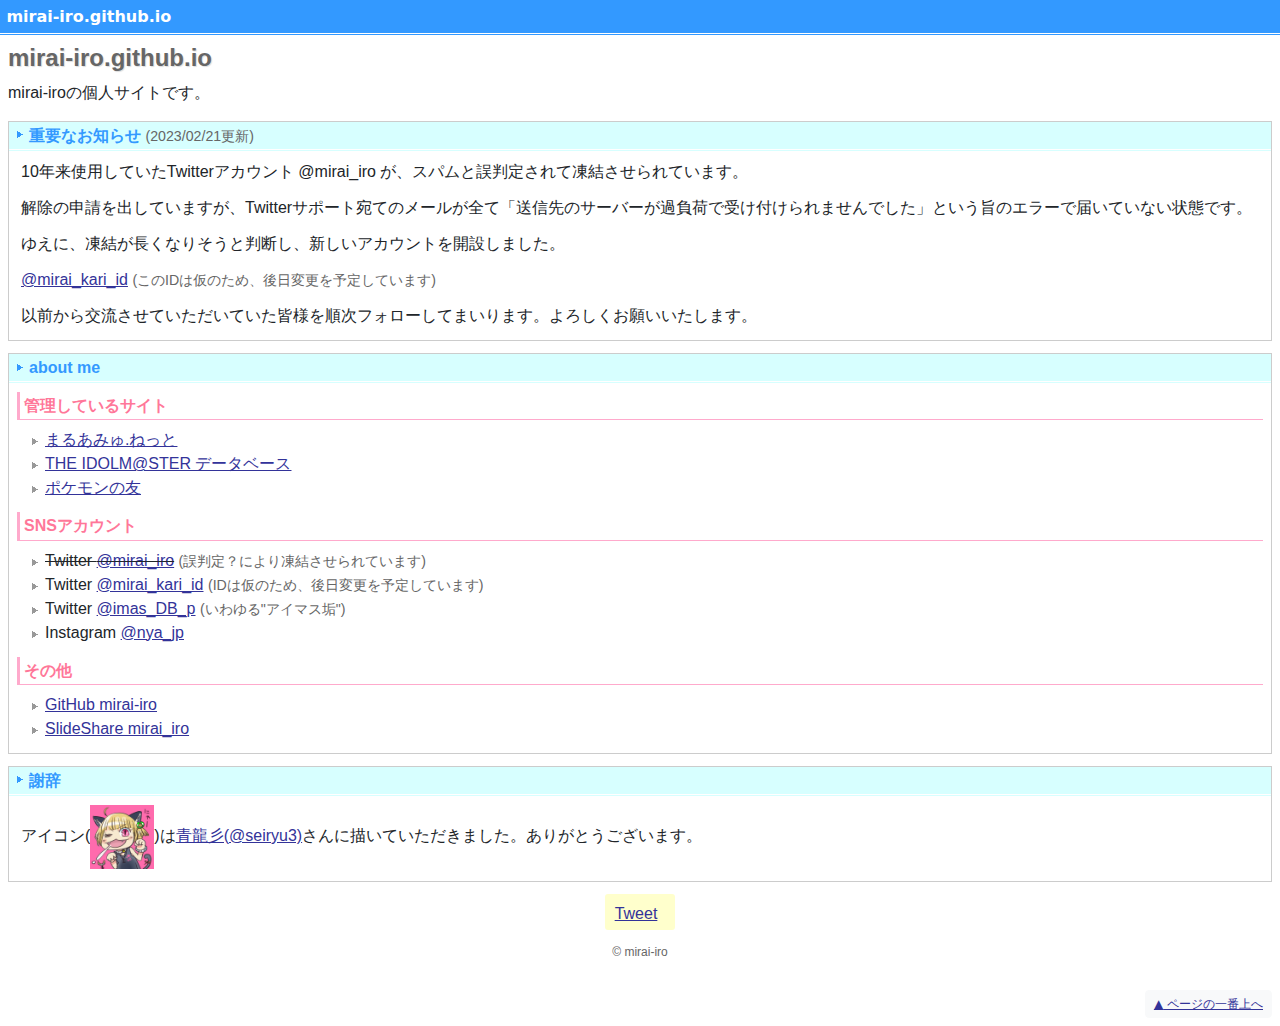
==== commit 155efd52: "Twitter @mirai_kari_id" ====
--- a/docs/index.html
+++ b/docs/index.html
@@ -27,11 +27,11 @@
 <p>mirai-iroの個人サイトです。</p>
 
 <div class="section">
-	<h2>重要なお知らせ <small class="date">(2023/02/17更新)</small></h2>
+	<h2>重要なお知らせ <small class="date">(2023/02/21更新)</small></h2>
 	<p>10年来使用していたTwitterアカウント @mirai_iro が、スパムと誤判定されて凍結させられています。</p>
 	<p>解除の申請を出していますが、Twitterサポート宛てのメールが全て「送信先のサーバーが過負荷で受け付けられませんでした」という旨のエラーで届いていない状態です。</p>
 	<p>ゆえに、凍結が長くなりそうと判断し、新しいアカウントを開設しました。</p>
-	<p><a href="https://twitter.com/d3od4H6ruLcsnDg" target="_blank" rel="noopener">@d3od4H6ruLcsnDg</a> <small class="notes">(このIDは仮のため、後日変更を予定しています)</small></p>
+	<p><a href="https://twitter.com/mirai_kari_id" target="_blank" rel="noopener">@mirai_kari_id</a> <small class="notes">(このIDは仮のため、後日変更を予定しています)</small></p>
 	<p>以前から交流させていただいていた皆様を順次フォローしてまいります。よろしくお願いいたします。</p>
 </div>
 
@@ -46,11 +46,12 @@
 		</ul>
 	</div>
 	<div class="section">
-		<h3>Twitter</h3>
-		<ul class="list-unstyled">
-			<li><del><span class="link_favicon favicon_twitter"><a href="https://twitter.com/mirai_iro" target="_blank" rel="noopener">@mirai_iro</a></span></del> <small class="notes">(誤判定？により凍結させられています)</small></li>
-			<li><span class="link_favicon favicon_twitter"><a href="https://twitter.com/d3od4H6ruLcsnDg" target="_blank" rel="noopener">@d3od4H6ruLcsnDg</a></span> <small class="notes">(IDは仮のため、後日変更を予定しています)</small></li>
-			<li><span class="link_favicon favicon_twitter"><a href="https://twitter.com/imas_DB_p" target="_blank" rel="noopener">@imas_DB_p</a></span> <small class="caption">(いわゆる&quot;アイマス垢&quot;)</small></li>
+		<h3>SNSアカウント</h3>
+		<ul>
+			<li><del>Twitter <a href="https://twitter.com/mirai_iro" target="_blank" rel="noopener">@mirai_iro</a></del> <small class="notes">(誤判定？により凍結させられています)</small></li>
+			<li>Twitter <a href="https://twitter.com/mirai_kari_id" target="_blank" rel="noopener">@mirai_kari_id</a> <small class="notes">(IDは仮のため、後日変更を予定しています)</small></li>
+			<li>Twitter <a href="https://twitter.com/imas_DB_p" target="_blank" rel="noopener">@imas_DB_p</a> <small class="caption">(いわゆる&quot;アイマス垢&quot;)</small></li>
+			<li>Instagram <a href="https://www.instagram.com/nya_jp/">@nya_jp</a></li>
 		</ul>
 	</div>
 	<div class="section">
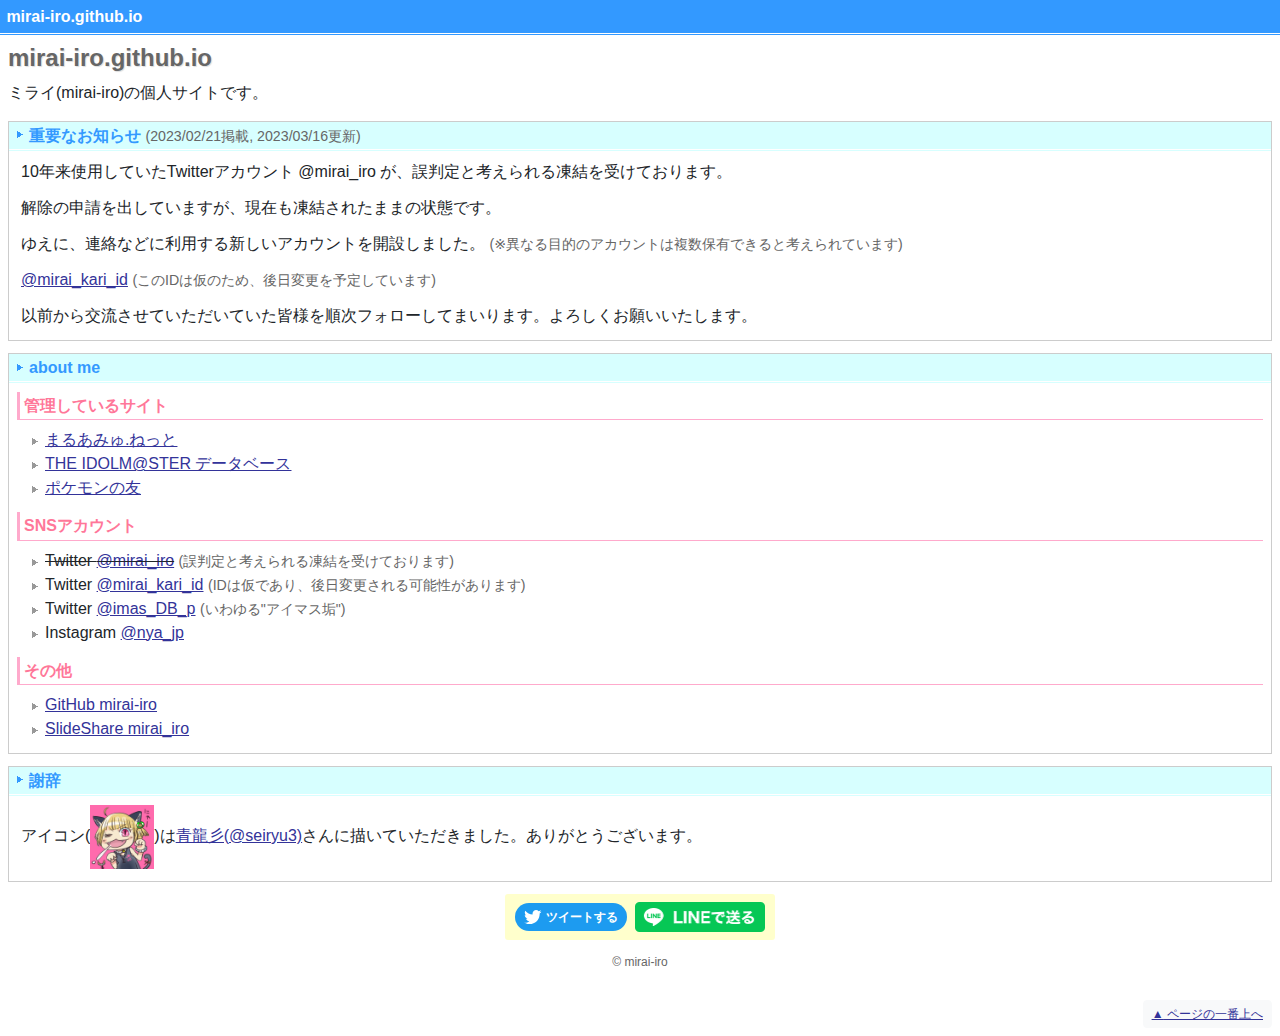
==== commit c04bd13b: "CSS/JSの更新 ver20230315, お知らせの表現を調整" ====
--- a/docs/index.html
+++ b/docs/index.html
@@ -2,10 +2,10 @@
 <html lang="ja">
 <head>
 <meta charset="utf-8">
-<meta name="viewport" content="width=device-width,maximum-scale=2.0,minimum-scale=0.5,shrink-to-fit=no">
+<meta name="viewport" content="width=device-width,shrink-to-fit=no">
 <meta name="format-detection" content="telephone=no,address=no">
-<link rel="stylesheet" type="text/css" href="./css/maruamyu.min.css?v=20220918">
-<script type="text/javascript" defer src="./js/maruamyu.min.js?v=20220918"></script>
+<link rel="stylesheet" type="text/css" href="./css/maruamyu.min.css?v=20230315">
+<script type="text/javascript" defer src="./js/maruamyu.min.js?v=20230315"></script>
 <link rel="icon" type="image/vnd.microsoft.icon" href="./favicon.ico">
 <link rel="apple-touch-icon" type="image/png" href="./apple-touch-icon.png">
 <title>mirai-iro.github.io</title>
@@ -24,13 +24,13 @@
 <hr>
 
 <main class="container-fluid">
-<p>mirai-iroの個人サイトです。</p>
+<p>ミライ(mirai-iro)の個人サイトです。</p>
 
 <div class="section">
-	<h2>重要なお知らせ <small class="date">(2023/02/21更新)</small></h2>
-	<p>10年来使用していたTwitterアカウント @mirai_iro が、スパムと誤判定されて凍結させられています。</p>
-	<p>解除の申請を出していますが、Twitterサポート宛てのメールが全て「送信先のサーバーが過負荷で受け付けられませんでした」という旨のエラーで届いていない状態です。</p>
-	<p>ゆえに、凍結が長くなりそうと判断し、新しいアカウントを開設しました。</p>
+	<h2>重要なお知らせ <small class="date">(2023/02/21掲載, 2023/03/16更新)</small></h2>
+	<p>10年来使用していたTwitterアカウント @mirai_iro が、誤判定と考えられる凍結を受けております。</p>
+	<p>解除の申請を出していますが、現在も凍結されたままの状態です。</p>
+	<p>ゆえに、連絡などに利用する新しいアカウントを開設しました。 <small class="caption">(※異なる目的のアカウントは複数保有できると考えられています)</small></p>
 	<p><a href="https://twitter.com/mirai_kari_id" target="_blank" rel="noopener">@mirai_kari_id</a> <small class="notes">(このIDは仮のため、後日変更を予定しています)</small></p>
 	<p>以前から交流させていただいていた皆様を順次フォローしてまいります。よろしくお願いいたします。</p>
 </div>
@@ -48,10 +48,10 @@
 	<div class="section">
 		<h3>SNSアカウント</h3>
 		<ul>
-			<li><del>Twitter <a href="https://twitter.com/mirai_iro" target="_blank" rel="noopener">@mirai_iro</a></del> <small class="notes">(誤判定？により凍結させられています)</small></li>
-			<li>Twitter <a href="https://twitter.com/mirai_kari_id" target="_blank" rel="noopener">@mirai_kari_id</a> <small class="notes">(IDは仮のため、後日変更を予定しています)</small></li>
+			<li><del>Twitter <a href="https://twitter.com/mirai_iro" target="_blank" rel="noopener">@mirai_iro</a></del> <small class="notes">(誤判定と考えられる凍結を受けております)</small></li>
+			<li>Twitter <a href="https://twitter.com/mirai_kari_id" target="_blank" rel="noopener">@mirai_kari_id</a> <small class="notes">(IDは仮であり、後日変更される可能性があります)</small></li>
 			<li>Twitter <a href="https://twitter.com/imas_DB_p" target="_blank" rel="noopener">@imas_DB_p</a> <small class="caption">(いわゆる&quot;アイマス垢&quot;)</small></li>
-			<li>Instagram <a href="https://www.instagram.com/nya_jp/">@nya_jp</a></li>
+			<li>Instagram <a href="https://www.instagram.com/nya_jp/" target="_blank" rel="noopener">@nya_jp</a></li>
 		</ul>
 	</div>
 	<div class="section">
--- a/docs/css/maruamyu.min.css
+++ b/docs/css/maruamyu.min.css
@@ -1,13 +1,18 @@
 @charset "UTF-8";
 /*!
- * maruamyu.net common css
- * (C)2002-2021 maruamyu.net
+ * maruamyu.net common CSS
+ * (C)2002-2023 maruamyu.net
  * using Bootstrap v5
  */
 /*!
- * Bootstrap  v5.2.1 (https://getbootstrap.com/)
+ * Bootstrap  v5.2.3 (https://getbootstrap.com/)
  * Copyright 2011-2022 The Bootstrap Authors
  * Copyright 2011-2022 Twitter, Inc.
  * Licensed under MIT (https://github.com/twbs/bootstrap/blob/main/LICENSE)
  */
-:root{--bs-blue:#0d6efd;--bs-indigo:#6610f2;--bs-purple:#6f42c1;--bs-pink:#d63384;--bs-red:#dc3545;--bs-orange:#fd7e14;--bs-yellow:#ffc107;--bs-green:#198754;--bs-teal:#20c997;--bs-cyan:#0dcaf0;--bs-black:#000;--bs-white:#fff;--bs-gray:#6c757d;--bs-gray-dark:#343a40;--bs-gray-100:#f8f9fa;--bs-gray-200:#e9ecef;--bs-gray-300:#dee2e6;--bs-gray-400:#ced4da;--bs-gray-500:#adb5bd;--bs-gray-600:#6c757d;--bs-gray-700:#495057;--bs-gray-800:#343a40;--bs-gray-900:#212529;--bs-primary:#0d6efd;--bs-secondary:#6c757d;--bs-success:#198754;--bs-info:#0dcaf0;--bs-warning:#ffc107;--bs-danger:#dc3545;--bs-light:#f8f9fa;--bs-dark:#212529;--bs-primary-rgb:13,110,253;--bs-secondary-rgb:108,117,125;--bs-success-rgb:25,135,84;--bs-info-rgb:13,202,240;--bs-warning-rgb:255,193,7;--bs-danger-rgb:220,53,69;--bs-light-rgb:248,249,250;--bs-dark-rgb:33,37,41;--bs-white-rgb:255,255,255;--bs-black-rgb:0,0,0;--bs-body-color-rgb:33,37,41;--bs-body-bg-rgb:255,255,255;--bs-font-sans-serif:system-ui,-apple-system,"Segoe UI",Roboto,"Helvetica Neue","Noto Sans","Liberation Sans",Arial,sans-serif,"Apple Color Emoji","Segoe UI Emoji","Segoe UI Symbol","Noto Color Emoji";--bs-font-monospace:SFMono-Regular,Menlo,Monaco,Consolas,"Liberation Mono","Courier New",monospace;--bs-gradient:linear-gradient(180deg, rgba(255, 255, 255, 0.15), rgba(255, 255, 255, 0));--bs-body-font-family:var(--bs-font-sans-serif);--bs-body-font-size:1rem;--bs-body-font-weight:400;--bs-body-line-height:1.5;--bs-body-color:#212529;--bs-body-bg:#fff;--bs-border-width:1px;--bs-border-style:solid;--bs-border-color:#dee2e6;--bs-border-color-translucent:rgba(0, 0, 0, 0.175);--bs-border-radius:0.375rem;--bs-border-radius-sm:0.25rem;--bs-border-radius-lg:0.5rem;--bs-border-radius-xl:1rem;--bs-border-radius-2xl:2rem;--bs-border-radius-pill:50rem;--bs-link-color:#0d6efd;--bs-link-hover-color:#0a58ca;--bs-code-color:#d63384;--bs-highlight-bg:#fff3cd}*,::after,::before{box-sizing:border-box}@media (prefers-reduced-motion:no-preference){:root{scroll-behavior:smooth}}body{margin:0;font-family:var(--bs-body-font-family);font-size:var(--bs-body-font-size);font-weight:var(--bs-body-font-weight);line-height:var(--bs-body-line-height);color:var(--bs-body-color);text-align:var(--bs-body-text-align);background-color:var(--bs-body-bg);-webkit-text-size-adjust:100%;-webkit-tap-highlight-color:transparent}hr{margin:1rem 0;color:inherit;border:0;border-top:1px solid;opacity:.25}.h1,.h2,.h3,.h4,.h5,.h6,h1,h2,h3,h4,h5,h6{margin-top:0;margin-bottom:.5rem;font-weight:700;line-height:1.2}.h1,h1{font-size:150%}.h2,h2{font-size:130%}.h3,h3{font-size:110%}.h4,h4{font-size:100%}.h5,h5{font-size:100%}.h6,h6{font-size:90%}p{margin-top:0;margin-bottom:1rem}abbr[title]{-webkit-text-decoration:underline dotted;text-decoration:underline dotted;cursor:help;-webkit-text-decoration-skip-ink:none;text-decoration-skip-ink:none}address{margin-bottom:1rem;font-style:normal;line-height:inherit}ol,ul{padding-left:2rem}dl,ol,ul{margin-top:0;margin-bottom:1rem}ol ol,ol ul,ul ol,ul ul{margin-bottom:0}dt{font-weight:700}dd{margin-bottom:.5rem;margin-left:0}blockquote{margin:0 0 1rem}b,strong{font-weight:bolder}.small,small{font-size:75%}.mark,mark{padding:.1875em;background-color:var(--bs-highlight-bg)}sub,sup{position:relative;font-size:.75em;line-height:0;vertical-align:baseline}sub{bottom:-.25em}sup{top:-.5em}a{color:var(--bs-link-color);text-decoration:underline}a:hover{color:var(--bs-link-hover-color)}a:not([href]):not([class]),a:not([href]):not([class]):hover{color:inherit;text-decoration:none}code,kbd,pre,samp{font-family:var(--bs-font-monospace);font-size:1em}pre{display:block;margin-top:0;margin-bottom:1rem;overflow:auto;font-size:75%}pre code{font-size:inherit;color:inherit;word-break:normal}code{font-size:75%;color:var(--bs-code-color);word-wrap:break-word}a>code{color:inherit}kbd{padding:.1875rem .375rem;font-size:75%;color:var(--bs-body-bg);background-color:var(--bs-body-color);border-radius:.25rem}kbd kbd{padding:0;font-size:1em}figure{margin:0 0 1rem}img,svg{vertical-align:middle}table{caption-side:bottom;border-collapse:collapse}caption{padding-top:.5rem;padding-bottom:.5rem;color:#6c757d;text-align:left}th{text-align:inherit;text-align:-webkit-match-parent}tbody,td,tfoot,th,thead,tr{border-color:inherit;border-style:solid;border-width:0}label{display:inline-block}button{border-radius:0}button:focus:not(:focus-visible){outline:0}button,input,optgroup,select,textarea{margin:0;font-family:inherit;font-size:inherit;line-height:inherit}button,select{text-transform:none}[role=button]{cursor:pointer}select{word-wrap:normal}select:disabled{opacity:1}[list]:not([type=date]):not([type=datetime-local]):not([type=month]):not([type=week]):not([type=time])::-webkit-calendar-picker-indicator{display:none!important}[type=button],[type=reset],[type=submit],button{-webkit-appearance:button}[type=button]:not(:disabled),[type=reset]:not(:disabled),[type=submit]:not(:disabled),button:not(:disabled){cursor:pointer}::-moz-focus-inner{padding:0;border-style:none}textarea{resize:vertical}fieldset{min-width:0;padding:0;margin:0;border:0}legend{float:left;width:100%;padding:0;margin-bottom:.5rem;font-size:calc(1.275rem + .3vw);line-height:inherit}@media (min-width:1200px){legend{font-size:1.5rem}}legend+*{clear:left}::-webkit-datetime-edit-day-field,::-webkit-datetime-edit-fields-wrapper,::-webkit-datetime-edit-hour-field,::-webkit-datetime-edit-minute,::-webkit-datetime-edit-month-field,::-webkit-datetime-edit-text,::-webkit-datetime-edit-year-field{padding:0}::-webkit-inner-spin-button{height:auto}[type=search]{outline-offset:-2px;-webkit-appearance:textfield}::-webkit-search-decoration{-webkit-appearance:none}::-webkit-color-swatch-wrapper{padding:0}::file-selector-button{font:inherit;-webkit-appearance:button}output{display:inline-block}iframe{border:0}summary{display:list-item;cursor:pointer}progress{vertical-align:baseline}[hidden]{display:none!important}.lead{font-size:1.25rem;font-weight:300}.display-1{font-size:calc(1.625rem + 4.5vw);font-weight:300;line-height:1.2}@media (min-width:1200px){.display-1{font-size:5rem}}.display-2{font-size:calc(1.575rem + 3.9vw);font-weight:300;line-height:1.2}@media (min-width:1200px){.display-2{font-size:4.5rem}}.display-3{font-size:calc(1.525rem + 3.3vw);font-weight:300;line-height:1.2}@media (min-width:1200px){.display-3{font-size:4rem}}.display-4{font-size:calc(1.475rem + 2.7vw);font-weight:300;line-height:1.2}@media (min-width:1200px){.display-4{font-size:3.5rem}}.display-5{font-size:calc(1.425rem + 2.1vw);font-weight:300;line-height:1.2}@media (min-width:1200px){.display-5{font-size:3rem}}.display-6{font-size:calc(1.375rem + 1.5vw);font-weight:300;line-height:1.2}@media (min-width:1200px){.display-6{font-size:2.5rem}}.list-unstyled{padding-left:0;list-style:none}.list-inline{padding-left:0;list-style:none}.list-inline-item{display:inline-block}.list-inline-item:not(:last-child){margin-right:.5rem}.initialism{font-size:75%;text-transform:uppercase}.blockquote{margin-bottom:1rem;font-size:1.25rem}.blockquote>:last-child{margin-bottom:0}.blockquote-footer{margin-top:-1rem;margin-bottom:1rem;font-size:75%;color:#6c757d}.blockquote-footer::before{content:"— "}.img-fluid{max-width:100%;height:auto}.img-thumbnail{padding:.25rem;background-color:#fff;border:1px solid var(--bs-border-color);border-radius:.375rem;max-width:100%;height:auto}.figure{display:inline-block}.figure-img{margin-bottom:.5rem;line-height:1}.figure-caption{font-size:75%;color:#6c757d}.container,.container-fluid,.container-lg,.container-md,.container-sm,.container-xl,.container-xxl{--bs-gutter-x:1rem;--bs-gutter-y:0;width:100%;padding-right:calc(var(--bs-gutter-x) * .5);padding-left:calc(var(--bs-gutter-x) * .5);margin-right:auto;margin-left:auto}@media (min-width:576px){.container,.container-sm{max-width:540px}}@media (min-width:768px){.container,.container-md,.container-sm{max-width:720px}}@media (min-width:992px){.container,.container-lg,.container-md,.container-sm{max-width:960px}}@media (min-width:1200px){.container,.container-lg,.container-md,.container-sm,.container-xl{max-width:1140px}}@media (min-width:1400px){.container,.container-lg,.container-md,.container-sm,.container-xl,.container-xxl{max-width:1320px}}.row{--bs-gutter-x:1rem;--bs-gutter-y:0;display:flex;flex-wrap:wrap;margin-top:calc(-1 * var(--bs-gutter-y));margin-right:calc(-.5 * var(--bs-gutter-x));margin-left:calc(-.5 * var(--bs-gutter-x))}.row>*{flex-shrink:0;width:100%;max-width:100%;padding-right:calc(var(--bs-gutter-x) * .5);padding-left:calc(var(--bs-gutter-x) * .5);margin-top:var(--bs-gutter-y)}.col{flex:1 0 0%}.row-cols-auto>*{flex:0 0 auto;width:auto}.row-cols-1>*{flex:0 0 auto;width:100%}.row-cols-2>*{flex:0 0 auto;width:50%}.row-cols-3>*{flex:0 0 auto;width:33.3333333333%}.row-cols-4>*{flex:0 0 auto;width:25%}.row-cols-5>*{flex:0 0 auto;width:20%}.row-cols-6>*{flex:0 0 auto;width:16.6666666667%}.col-auto{flex:0 0 auto;width:auto}.col-1{flex:0 0 auto;width:8.33333333%}.col-2{flex:0 0 auto;width:16.66666667%}.col-3{flex:0 0 auto;width:25%}.col-4{flex:0 0 auto;width:33.33333333%}.col-5{flex:0 0 auto;width:41.66666667%}.col-6{flex:0 0 auto;width:50%}.col-7{flex:0 0 auto;width:58.33333333%}.col-8{flex:0 0 auto;width:66.66666667%}.col-9{flex:0 0 auto;width:75%}.col-10{flex:0 0 auto;width:83.33333333%}.col-11{flex:0 0 auto;width:91.66666667%}.col-12{flex:0 0 auto;width:100%}.offset-1{margin-left:8.33333333%}.offset-2{margin-left:16.66666667%}.offset-3{margin-left:25%}.offset-4{margin-left:33.33333333%}.offset-5{margin-left:41.66666667%}.offset-6{margin-left:50%}.offset-7{margin-left:58.33333333%}.offset-8{margin-left:66.66666667%}.offset-9{margin-left:75%}.offset-10{margin-left:83.33333333%}.offset-11{margin-left:91.66666667%}.g-0,.gx-0{--bs-gutter-x:0}.g-0,.gy-0{--bs-gutter-y:0}.g-1,.gx-1{--bs-gutter-x:0.25rem}.g-1,.gy-1{--bs-gutter-y:0.25rem}.g-2,.gx-2{--bs-gutter-x:0.5rem}.g-2,.gy-2{--bs-gutter-y:0.5rem}.g-3,.gx-3{--bs-gutter-x:1rem}.g-3,.gy-3{--bs-gutter-y:1rem}.g-4,.gx-4{--bs-gutter-x:1.5rem}.g-4,.gy-4{--bs-gutter-y:1.5rem}.g-5,.gx-5{--bs-gutter-x:3rem}.g-5,.gy-5{--bs-gutter-y:3rem}@media (min-width:576px){.col-sm{flex:1 0 0%}.row-cols-sm-auto>*{flex:0 0 auto;width:auto}.row-cols-sm-1>*{flex:0 0 auto;width:100%}.row-cols-sm-2>*{flex:0 0 auto;width:50%}.row-cols-sm-3>*{flex:0 0 auto;width:33.3333333333%}.row-cols-sm-4>*{flex:0 0 auto;width:25%}.row-cols-sm-5>*{flex:0 0 auto;width:20%}.row-cols-sm-6>*{flex:0 0 auto;width:16.6666666667%}.col-sm-auto{flex:0 0 auto;width:auto}.col-sm-1{flex:0 0 auto;width:8.33333333%}.col-sm-2{flex:0 0 auto;width:16.66666667%}.col-sm-3{flex:0 0 auto;width:25%}.col-sm-4{flex:0 0 auto;width:33.33333333%}.col-sm-5{flex:0 0 auto;width:41.66666667%}.col-sm-6{flex:0 0 auto;width:50%}.col-sm-7{flex:0 0 auto;width:58.33333333%}.col-sm-8{flex:0 0 auto;width:66.66666667%}.col-sm-9{flex:0 0 auto;width:75%}.col-sm-10{flex:0 0 auto;width:83.33333333%}.col-sm-11{flex:0 0 auto;width:91.66666667%}.col-sm-12{flex:0 0 auto;width:100%}.offset-sm-0{margin-left:0}.offset-sm-1{margin-left:8.33333333%}.offset-sm-2{margin-left:16.66666667%}.offset-sm-3{margin-left:25%}.offset-sm-4{margin-left:33.33333333%}.offset-sm-5{margin-left:41.66666667%}.offset-sm-6{margin-left:50%}.offset-sm-7{margin-left:58.33333333%}.offset-sm-8{margin-left:66.66666667%}.offset-sm-9{margin-left:75%}.offset-sm-10{margin-left:83.33333333%}.offset-sm-11{margin-left:91.66666667%}.g-sm-0,.gx-sm-0{--bs-gutter-x:0}.g-sm-0,.gy-sm-0{--bs-gutter-y:0}.g-sm-1,.gx-sm-1{--bs-gutter-x:0.25rem}.g-sm-1,.gy-sm-1{--bs-gutter-y:0.25rem}.g-sm-2,.gx-sm-2{--bs-gutter-x:0.5rem}.g-sm-2,.gy-sm-2{--bs-gutter-y:0.5rem}.g-sm-3,.gx-sm-3{--bs-gutter-x:1rem}.g-sm-3,.gy-sm-3{--bs-gutter-y:1rem}.g-sm-4,.gx-sm-4{--bs-gutter-x:1.5rem}.g-sm-4,.gy-sm-4{--bs-gutter-y:1.5rem}.g-sm-5,.gx-sm-5{--bs-gutter-x:3rem}.g-sm-5,.gy-sm-5{--bs-gutter-y:3rem}}@media (min-width:768px){.col-md{flex:1 0 0%}.row-cols-md-auto>*{flex:0 0 auto;width:auto}.row-cols-md-1>*{flex:0 0 auto;width:100%}.row-cols-md-2>*{flex:0 0 auto;width:50%}.row-cols-md-3>*{flex:0 0 auto;width:33.3333333333%}.row-cols-md-4>*{flex:0 0 auto;width:25%}.row-cols-md-5>*{flex:0 0 auto;width:20%}.row-cols-md-6>*{flex:0 0 auto;width:16.6666666667%}.col-md-auto{flex:0 0 auto;width:auto}.col-md-1{flex:0 0 auto;width:8.33333333%}.col-md-2{flex:0 0 auto;width:16.66666667%}.col-md-3{flex:0 0 auto;width:25%}.col-md-4{flex:0 0 auto;width:33.33333333%}.col-md-5{flex:0 0 auto;width:41.66666667%}.col-md-6{flex:0 0 auto;width:50%}.col-md-7{flex:0 0 auto;width:58.33333333%}.col-md-8{flex:0 0 auto;width:66.66666667%}.col-md-9{flex:0 0 auto;width:75%}.col-md-10{flex:0 0 auto;width:83.33333333%}.col-md-11{flex:0 0 auto;width:91.66666667%}.col-md-12{flex:0 0 auto;width:100%}.offset-md-0{margin-left:0}.offset-md-1{margin-left:8.33333333%}.offset-md-2{margin-left:16.66666667%}.offset-md-3{margin-left:25%}.offset-md-4{margin-left:33.33333333%}.offset-md-5{margin-left:41.66666667%}.offset-md-6{margin-left:50%}.offset-md-7{margin-left:58.33333333%}.offset-md-8{margin-left:66.66666667%}.offset-md-9{margin-left:75%}.offset-md-10{margin-left:83.33333333%}.offset-md-11{margin-left:91.66666667%}.g-md-0,.gx-md-0{--bs-gutter-x:0}.g-md-0,.gy-md-0{--bs-gutter-y:0}.g-md-1,.gx-md-1{--bs-gutter-x:0.25rem}.g-md-1,.gy-md-1{--bs-gutter-y:0.25rem}.g-md-2,.gx-md-2{--bs-gutter-x:0.5rem}.g-md-2,.gy-md-2{--bs-gutter-y:0.5rem}.g-md-3,.gx-md-3{--bs-gutter-x:1rem}.g-md-3,.gy-md-3{--bs-gutter-y:1rem}.g-md-4,.gx-md-4{--bs-gutter-x:1.5rem}.g-md-4,.gy-md-4{--bs-gutter-y:1.5rem}.g-md-5,.gx-md-5{--bs-gutter-x:3rem}.g-md-5,.gy-md-5{--bs-gutter-y:3rem}}@media (min-width:992px){.col-lg{flex:1 0 0%}.row-cols-lg-auto>*{flex:0 0 auto;width:auto}.row-cols-lg-1>*{flex:0 0 auto;width:100%}.row-cols-lg-2>*{flex:0 0 auto;width:50%}.row-cols-lg-3>*{flex:0 0 auto;width:33.3333333333%}.row-cols-lg-4>*{flex:0 0 auto;width:25%}.row-cols-lg-5>*{flex:0 0 auto;width:20%}.row-cols-lg-6>*{flex:0 0 auto;width:16.6666666667%}.col-lg-auto{flex:0 0 auto;width:auto}.col-lg-1{flex:0 0 auto;width:8.33333333%}.col-lg-2{flex:0 0 auto;width:16.66666667%}.col-lg-3{flex:0 0 auto;width:25%}.col-lg-4{flex:0 0 auto;width:33.33333333%}.col-lg-5{flex:0 0 auto;width:41.66666667%}.col-lg-6{flex:0 0 auto;width:50%}.col-lg-7{flex:0 0 auto;width:58.33333333%}.col-lg-8{flex:0 0 auto;width:66.66666667%}.col-lg-9{flex:0 0 auto;width:75%}.col-lg-10{flex:0 0 auto;width:83.33333333%}.col-lg-11{flex:0 0 auto;width:91.66666667%}.col-lg-12{flex:0 0 auto;width:100%}.offset-lg-0{margin-left:0}.offset-lg-1{margin-left:8.33333333%}.offset-lg-2{margin-left:16.66666667%}.offset-lg-3{margin-left:25%}.offset-lg-4{margin-left:33.33333333%}.offset-lg-5{margin-left:41.66666667%}.offset-lg-6{margin-left:50%}.offset-lg-7{margin-left:58.33333333%}.offset-lg-8{margin-left:66.66666667%}.offset-lg-9{margin-left:75%}.offset-lg-10{margin-left:83.33333333%}.offset-lg-11{margin-left:91.66666667%}.g-lg-0,.gx-lg-0{--bs-gutter-x:0}.g-lg-0,.gy-lg-0{--bs-gutter-y:0}.g-lg-1,.gx-lg-1{--bs-gutter-x:0.25rem}.g-lg-1,.gy-lg-1{--bs-gutter-y:0.25rem}.g-lg-2,.gx-lg-2{--bs-gutter-x:0.5rem}.g-lg-2,.gy-lg-2{--bs-gutter-y:0.5rem}.g-lg-3,.gx-lg-3{--bs-gutter-x:1rem}.g-lg-3,.gy-lg-3{--bs-gutter-y:1rem}.g-lg-4,.gx-lg-4{--bs-gutter-x:1.5rem}.g-lg-4,.gy-lg-4{--bs-gutter-y:1.5rem}.g-lg-5,.gx-lg-5{--bs-gutter-x:3rem}.g-lg-5,.gy-lg-5{--bs-gutter-y:3rem}}@media (min-width:1200px){.col-xl{flex:1 0 0%}.row-cols-xl-auto>*{flex:0 0 auto;width:auto}.row-cols-xl-1>*{flex:0 0 auto;width:100%}.row-cols-xl-2>*{flex:0 0 auto;width:50%}.row-cols-xl-3>*{flex:0 0 auto;width:33.3333333333%}.row-cols-xl-4>*{flex:0 0 auto;width:25%}.row-cols-xl-5>*{flex:0 0 auto;width:20%}.row-cols-xl-6>*{flex:0 0 auto;width:16.6666666667%}.col-xl-auto{flex:0 0 auto;width:auto}.col-xl-1{flex:0 0 auto;width:8.33333333%}.col-xl-2{flex:0 0 auto;width:16.66666667%}.col-xl-3{flex:0 0 auto;width:25%}.col-xl-4{flex:0 0 auto;width:33.33333333%}.col-xl-5{flex:0 0 auto;width:41.66666667%}.col-xl-6{flex:0 0 auto;width:50%}.col-xl-7{flex:0 0 auto;width:58.33333333%}.col-xl-8{flex:0 0 auto;width:66.66666667%}.col-xl-9{flex:0 0 auto;width:75%}.col-xl-10{flex:0 0 auto;width:83.33333333%}.col-xl-11{flex:0 0 auto;width:91.66666667%}.col-xl-12{flex:0 0 auto;width:100%}.offset-xl-0{margin-left:0}.offset-xl-1{margin-left:8.33333333%}.offset-xl-2{margin-left:16.66666667%}.offset-xl-3{margin-left:25%}.offset-xl-4{margin-left:33.33333333%}.offset-xl-5{margin-left:41.66666667%}.offset-xl-6{margin-left:50%}.offset-xl-7{margin-left:58.33333333%}.offset-xl-8{margin-left:66.66666667%}.offset-xl-9{margin-left:75%}.offset-xl-10{margin-left:83.33333333%}.offset-xl-11{margin-left:91.66666667%}.g-xl-0,.gx-xl-0{--bs-gutter-x:0}.g-xl-0,.gy-xl-0{--bs-gutter-y:0}.g-xl-1,.gx-xl-1{--bs-gutter-x:0.25rem}.g-xl-1,.gy-xl-1{--bs-gutter-y:0.25rem}.g-xl-2,.gx-xl-2{--bs-gutter-x:0.5rem}.g-xl-2,.gy-xl-2{--bs-gutter-y:0.5rem}.g-xl-3,.gx-xl-3{--bs-gutter-x:1rem}.g-xl-3,.gy-xl-3{--bs-gutter-y:1rem}.g-xl-4,.gx-xl-4{--bs-gutter-x:1.5rem}.g-xl-4,.gy-xl-4{--bs-gutter-y:1.5rem}.g-xl-5,.gx-xl-5{--bs-gutter-x:3rem}.g-xl-5,.gy-xl-5{--bs-gutter-y:3rem}}@media (min-width:1400px){.col-xxl{flex:1 0 0%}.row-cols-xxl-auto>*{flex:0 0 auto;width:auto}.row-cols-xxl-1>*{flex:0 0 auto;width:100%}.row-cols-xxl-2>*{flex:0 0 auto;width:50%}.row-cols-xxl-3>*{flex:0 0 auto;width:33.3333333333%}.row-cols-xxl-4>*{flex:0 0 auto;width:25%}.row-cols-xxl-5>*{flex:0 0 auto;width:20%}.row-cols-xxl-6>*{flex:0 0 auto;width:16.6666666667%}.col-xxl-auto{flex:0 0 auto;width:auto}.col-xxl-1{flex:0 0 auto;width:8.33333333%}.col-xxl-2{flex:0 0 auto;width:16.66666667%}.col-xxl-3{flex:0 0 auto;width:25%}.col-xxl-4{flex:0 0 auto;width:33.33333333%}.col-xxl-5{flex:0 0 auto;width:41.66666667%}.col-xxl-6{flex:0 0 auto;width:50%}.col-xxl-7{flex:0 0 auto;width:58.33333333%}.col-xxl-8{flex:0 0 auto;width:66.66666667%}.col-xxl-9{flex:0 0 auto;width:75%}.col-xxl-10{flex:0 0 auto;width:83.33333333%}.col-xxl-11{flex:0 0 auto;width:91.66666667%}.col-xxl-12{flex:0 0 auto;width:100%}.offset-xxl-0{margin-left:0}.offset-xxl-1{margin-left:8.33333333%}.offset-xxl-2{margin-left:16.66666667%}.offset-xxl-3{margin-left:25%}.offset-xxl-4{margin-left:33.33333333%}.offset-xxl-5{margin-left:41.66666667%}.offset-xxl-6{margin-left:50%}.offset-xxl-7{margin-left:58.33333333%}.offset-xxl-8{margin-left:66.66666667%}.offset-xxl-9{margin-left:75%}.offset-xxl-10{margin-left:83.33333333%}.offset-xxl-11{margin-left:91.66666667%}.g-xxl-0,.gx-xxl-0{--bs-gutter-x:0}.g-xxl-0,.gy-xxl-0{--bs-gutter-y:0}.g-xxl-1,.gx-xxl-1{--bs-gutter-x:0.25rem}.g-xxl-1,.gy-xxl-1{--bs-gutter-y:0.25rem}.g-xxl-2,.gx-xxl-2{--bs-gutter-x:0.5rem}.g-xxl-2,.gy-xxl-2{--bs-gutter-y:0.5rem}.g-xxl-3,.gx-xxl-3{--bs-gutter-x:1rem}.g-xxl-3,.gy-xxl-3{--bs-gutter-y:1rem}.g-xxl-4,.gx-xxl-4{--bs-gutter-x:1.5rem}.g-xxl-4,.gy-xxl-4{--bs-gutter-y:1.5rem}.g-xxl-5,.gx-xxl-5{--bs-gutter-x:3rem}.g-xxl-5,.gy-xxl-5{--bs-gutter-y:3rem}}.table{--bs-table-color:var(--bs-body-color);--bs-table-bg:transparent;--bs-table-border-color:var(--bs-border-color);--bs-table-accent-bg:transparent;--bs-table-striped-color:var(--bs-body-color);--bs-table-striped-bg:rgba(0, 0, 0, 0.05);--bs-table-active-color:var(--bs-body-color);--bs-table-active-bg:rgba(0, 0, 0, 0.1);--bs-table-hover-color:var(--bs-body-color);--bs-table-hover-bg:rgba(0, 0, 0, 0.075);width:100%;margin-bottom:1rem;color:var(--bs-table-color);vertical-align:top;border-color:var(--bs-table-border-color)}.table>:not(caption)>*>*{padding:.5rem .5rem;background-color:var(--bs-table-bg);border-bottom-width:1px;box-shadow:inset 0 0 0 9999px var(--bs-table-accent-bg)}.table>tbody{vertical-align:inherit}.table>thead{vertical-align:bottom}.table-group-divider{border-top:2px solid currentcolor}.caption-top{caption-side:top}.table-sm>:not(caption)>*>*{padding:.25rem .25rem}.table-bordered>:not(caption)>*{border-width:1px 0}.table-bordered>:not(caption)>*>*{border-width:0 1px}.table-borderless>:not(caption)>*>*{border-bottom-width:0}.table-borderless>:not(:first-child){border-top-width:0}.table-striped>tbody>tr:nth-of-type(odd)>*{--bs-table-accent-bg:var(--bs-table-striped-bg);color:var(--bs-table-striped-color)}.table-striped-columns>:not(caption)>tr>:nth-child(2n){--bs-table-accent-bg:var(--bs-table-striped-bg);color:var(--bs-table-striped-color)}.table-active{--bs-table-accent-bg:var(--bs-table-active-bg);color:var(--bs-table-active-color)}.table-hover>tbody>tr:hover>*{--bs-table-accent-bg:var(--bs-table-hover-bg);color:var(--bs-table-hover-color)}.table-primary{--bs-table-color:#000;--bs-table-bg:#cfe2ff;--bs-table-border-color:#bacbe6;--bs-table-striped-bg:#c5d7f2;--bs-table-striped-color:#000;--bs-table-active-bg:#bacbe6;--bs-table-active-color:#000;--bs-table-hover-bg:#bfd1ec;--bs-table-hover-color:#000;color:var(--bs-table-color);border-color:var(--bs-table-border-color)}.table-secondary{--bs-table-color:#000;--bs-table-bg:#e2e3e5;--bs-table-border-color:#cbccce;--bs-table-striped-bg:#d7d8da;--bs-table-striped-color:#000;--bs-table-active-bg:#cbccce;--bs-table-active-color:#000;--bs-table-hover-bg:#d1d2d4;--bs-table-hover-color:#000;color:var(--bs-table-color);border-color:var(--bs-table-border-color)}.table-success{--bs-table-color:#000;--bs-table-bg:#d1e7dd;--bs-table-border-color:#bcd0c7;--bs-table-striped-bg:#c7dbd2;--bs-table-striped-color:#000;--bs-table-active-bg:#bcd0c7;--bs-table-active-color:#000;--bs-table-hover-bg:#c1d6cc;--bs-table-hover-color:#000;color:var(--bs-table-color);border-color:var(--bs-table-border-color)}.table-info{--bs-table-color:#000;--bs-table-bg:#cff4fc;--bs-table-border-color:#badce3;--bs-table-striped-bg:#c5e8ef;--bs-table-striped-color:#000;--bs-table-active-bg:#badce3;--bs-table-active-color:#000;--bs-table-hover-bg:#bfe2e9;--bs-table-hover-color:#000;color:var(--bs-table-color);border-color:var(--bs-table-border-color)}.table-warning{--bs-table-color:#000;--bs-table-bg:#fff3cd;--bs-table-border-color:#e6dbb9;--bs-table-striped-bg:#f2e7c3;--bs-table-striped-color:#000;--bs-table-active-bg:#e6dbb9;--bs-table-active-color:#000;--bs-table-hover-bg:#ece1be;--bs-table-hover-color:#000;color:var(--bs-table-color);border-color:var(--bs-table-border-color)}.table-danger{--bs-table-color:#000;--bs-table-bg:#f8d7da;--bs-table-border-color:#dfc2c4;--bs-table-striped-bg:#eccccf;--bs-table-striped-color:#000;--bs-table-active-bg:#dfc2c4;--bs-table-active-color:#000;--bs-table-hover-bg:#e5c7ca;--bs-table-hover-color:#000;color:var(--bs-table-color);border-color:var(--bs-table-border-color)}.table-light{--bs-table-color:#000;--bs-table-bg:#f8f9fa;--bs-table-border-color:#dfe0e1;--bs-table-striped-bg:#ecedee;--bs-table-striped-color:#000;--bs-table-active-bg:#dfe0e1;--bs-table-active-color:#000;--bs-table-hover-bg:#e5e6e7;--bs-table-hover-color:#000;color:var(--bs-table-color);border-color:var(--bs-table-border-color)}.table-dark{--bs-table-color:#fff;--bs-table-bg:#212529;--bs-table-border-color:#373b3e;--bs-table-striped-bg:#2c3034;--bs-table-striped-color:#fff;--bs-table-active-bg:#373b3e;--bs-table-active-color:#fff;--bs-table-hover-bg:#323539;--bs-table-hover-color:#fff;color:var(--bs-table-color);border-color:var(--bs-table-border-color)}.table-responsive{overflow-x:auto;-webkit-overflow-scrolling:touch}@media (max-width:575.98px){.table-responsive-sm{overflow-x:auto;-webkit-overflow-scrolling:touch}}@media (max-width:767.98px){.table-responsive-md{overflow-x:auto;-webkit-overflow-scrolling:touch}}@media (max-width:991.98px){.table-responsive-lg{overflow-x:auto;-webkit-overflow-scrolling:touch}}@media (max-width:1199.98px){.table-responsive-xl{overflow-x:auto;-webkit-overflow-scrolling:touch}}@media (max-width:1399.98px){.table-responsive-xxl{overflow-x:auto;-webkit-overflow-scrolling:touch}}.form-label{margin-bottom:.5rem}.col-form-label{padding-top:calc(.375rem + 1px);padding-bottom:calc(.375rem + 1px);margin-bottom:0;font-size:inherit;line-height:1.5}.col-form-label-lg{padding-top:calc(.5rem + 1px);padding-bottom:calc(.5rem + 1px);font-size:1.25rem}.col-form-label-sm{padding-top:calc(.25rem + 1px);padding-bottom:calc(.25rem + 1px);font-size:.75rem}.form-text{margin-top:.25rem;font-size:75%;color:#6c757d}.form-control{display:block;width:100%;padding:.375rem .75rem;font-size:1rem;font-weight:400;line-height:1.5;color:#212529;background-color:#fff;background-clip:padding-box;border:1px solid #ced4da;-webkit-appearance:none;-moz-appearance:none;appearance:none;border-radius:.375rem;transition:border-color .15s ease-in-out,box-shadow .15s ease-in-out}@media (prefers-reduced-motion:reduce){.form-control{transition:none}}.form-control[type=file]{overflow:hidden}.form-control[type=file]:not(:disabled):not([readonly]){cursor:pointer}.form-control:focus{color:#212529;background-color:#fff;border-color:#86b7fe;outline:0;box-shadow:0 0 0 .25rem rgba(13,110,253,.25)}.form-control::-webkit-date-and-time-value{height:1.5em}.form-control::-moz-placeholder{color:#6c757d;opacity:1}.form-control::placeholder{color:#6c757d;opacity:1}.form-control:disabled{background-color:#e9ecef;opacity:1}.form-control::file-selector-button{padding:.375rem .75rem;margin:-.375rem -.75rem;-webkit-margin-end:.75rem;margin-inline-end:.75rem;color:#212529;background-color:#e9ecef;pointer-events:none;border-color:inherit;border-style:solid;border-width:0;border-inline-end-width:1px;border-radius:0;transition:color .15s ease-in-out,background-color .15s ease-in-out,border-color .15s ease-in-out,box-shadow .15s ease-in-out}@media (prefers-reduced-motion:reduce){.form-control::file-selector-button{transition:none}}.form-control:hover:not(:disabled):not([readonly])::file-selector-button{background-color:#dde0e3}.form-control-plaintext{display:block;width:100%;padding:.375rem 0;margin-bottom:0;line-height:1.5;color:#212529;background-color:transparent;border:solid transparent;border-width:1px 0}.form-control-plaintext:focus{outline:0}.form-control-plaintext.form-control-lg,.form-control-plaintext.form-control-sm{padding-right:0;padding-left:0}.form-control-sm{min-height:calc(1.5em + .5rem + 2px);padding:.25rem .5rem;font-size:.75rem;border-radius:.25rem}.form-control-sm::file-selector-button{padding:.25rem .5rem;margin:-.25rem -.5rem;-webkit-margin-end:.5rem;margin-inline-end:.5rem}.form-control-lg{min-height:calc(1.5em + 1rem + 2px);padding:.5rem 1rem;font-size:1.25rem;border-radius:.5rem}.form-control-lg::file-selector-button{padding:.5rem 1rem;margin:-.5rem -1rem;-webkit-margin-end:1rem;margin-inline-end:1rem}textarea.form-control{min-height:calc(1.5em + .75rem + 2px)}textarea.form-control-sm{min-height:calc(1.5em + .5rem + 2px)}textarea.form-control-lg{min-height:calc(1.5em + 1rem + 2px)}.form-control-color{width:3rem;height:calc(1.5em + .75rem + 2px);padding:.375rem}.form-control-color:not(:disabled):not([readonly]){cursor:pointer}.form-control-color::-moz-color-swatch{border:0!important;border-radius:.375rem}.form-control-color::-webkit-color-swatch{border-radius:.375rem}.form-control-color.form-control-sm{height:calc(1.5em + .5rem + 2px)}.form-control-color.form-control-lg{height:calc(1.5em + 1rem + 2px)}.form-select{display:block;width:100%;padding:.375rem 2.25rem .375rem .75rem;-moz-padding-start:calc(0.75rem - 3px);font-size:1rem;font-weight:400;line-height:1.5;color:#212529;background-color:#fff;background-image:url("data:image/svg+xml,%3csvg xmlns='http://www.w3.org/2000/svg' viewBox='0 0 16 16'%3e%3cpath fill='none' stroke='%23343a40' stroke-linecap='round' stroke-linejoin='round' stroke-width='2' d='m2 5 6 6 6-6'/%3e%3c/svg%3e");background-repeat:no-repeat;background-position:right .75rem center;background-size:16px 12px;border:1px solid #ced4da;border-radius:.375rem;transition:border-color .15s ease-in-out,box-shadow .15s ease-in-out;-webkit-appearance:none;-moz-appearance:none;appearance:none}@media (prefers-reduced-motion:reduce){.form-select{transition:none}}.form-select:focus{border-color:#86b7fe;outline:0;box-shadow:0 0 0 .25rem rgba(13,110,253,.25)}.form-select[multiple],.form-select[size]:not([size="1"]){padding-right:.75rem;background-image:none}.form-select:disabled{background-color:#e9ecef}.form-select:-moz-focusring{color:transparent;text-shadow:0 0 0 #212529}.form-select-sm{padding-top:.25rem;padding-bottom:.25rem;padding-left:.5rem;font-size:.75rem;border-radius:.25rem}.form-select-lg{padding-top:.5rem;padding-bottom:.5rem;padding-left:1rem;font-size:1.25rem;border-radius:.5rem}.form-check{display:block;min-height:1.5rem;padding-left:1.5em;margin-bottom:.125rem}.form-check .form-check-input{float:left;margin-left:-1.5em}.form-check-reverse{padding-right:1.5em;padding-left:0;text-align:right}.form-check-reverse .form-check-input{float:right;margin-right:-1.5em;margin-left:0}.form-check-input{width:1em;height:1em;margin-top:.25em;vertical-align:top;background-color:#fff;background-repeat:no-repeat;background-position:center;background-size:contain;border:1px solid rgba(0,0,0,.25);-webkit-appearance:none;-moz-appearance:none;appearance:none;-webkit-print-color-adjust:exact;print-color-adjust:exact}.form-check-input[type=checkbox]{border-radius:.25em}.form-check-input[type=radio]{border-radius:50%}.form-check-input:active{filter:brightness(90%)}.form-check-input:focus{border-color:#86b7fe;outline:0;box-shadow:0 0 0 .25rem rgba(13,110,253,.25)}.form-check-input:checked{background-color:#0d6efd;border-color:#0d6efd}.form-check-input:checked[type=checkbox]{background-image:url("data:image/svg+xml,%3csvg xmlns='http://www.w3.org/2000/svg' viewBox='0 0 20 20'%3e%3cpath fill='none' stroke='%23fff' stroke-linecap='round' stroke-linejoin='round' stroke-width='3' d='m6 10 3 3 6-6'/%3e%3c/svg%3e")}.form-check-input:checked[type=radio]{background-image:url("data:image/svg+xml,%3csvg xmlns='http://www.w3.org/2000/svg' viewBox='-4 -4 8 8'%3e%3ccircle r='2' fill='%23fff'/%3e%3c/svg%3e")}.form-check-input[type=checkbox]:indeterminate{background-color:#0d6efd;border-color:#0d6efd;background-image:url("data:image/svg+xml,%3csvg xmlns='http://www.w3.org/2000/svg' viewBox='0 0 20 20'%3e%3cpath fill='none' stroke='%23fff' stroke-linecap='round' stroke-linejoin='round' stroke-width='3' d='M6 10h8'/%3e%3c/svg%3e")}.form-check-input:disabled{pointer-events:none;filter:none;opacity:.5}.form-check-input:disabled~.form-check-label,.form-check-input[disabled]~.form-check-label{cursor:default;opacity:.5}.form-switch{padding-left:2.5em}.form-switch .form-check-input{width:2em;margin-left:-2.5em;background-image:url("data:image/svg+xml,%3csvg xmlns='http://www.w3.org/2000/svg' viewBox='-4 -4 8 8'%3e%3ccircle r='3' fill='rgba%280, 0, 0, 0.25%29'/%3e%3c/svg%3e");background-position:left center;border-radius:2em;transition:background-position .15s ease-in-out}@media (prefers-reduced-motion:reduce){.form-switch .form-check-input{transition:none}}.form-switch .form-check-input:focus{background-image:url("data:image/svg+xml,%3csvg xmlns='http://www.w3.org/2000/svg' viewBox='-4 -4 8 8'%3e%3ccircle r='3' fill='%2386b7fe'/%3e%3c/svg%3e")}.form-switch .form-check-input:checked{background-position:right center;background-image:url("data:image/svg+xml,%3csvg xmlns='http://www.w3.org/2000/svg' viewBox='-4 -4 8 8'%3e%3ccircle r='3' fill='%23fff'/%3e%3c/svg%3e")}.form-switch.form-check-reverse{padding-right:2.5em;padding-left:0}.form-switch.form-check-reverse .form-check-input{margin-right:-2.5em;margin-left:0}.form-check-inline{display:inline-block;margin-right:1rem}.btn-check{position:absolute;clip:rect(0,0,0,0);pointer-events:none}.btn-check:disabled+.btn,.btn-check[disabled]+.btn{pointer-events:none;filter:none;opacity:.65}.form-range{width:100%;height:1.5rem;padding:0;background-color:transparent;-webkit-appearance:none;-moz-appearance:none;appearance:none}.form-range:focus{outline:0}.form-range:focus::-webkit-slider-thumb{box-shadow:0 0 0 1px #fff,0 0 0 .25rem rgba(13,110,253,.25)}.form-range:focus::-moz-range-thumb{box-shadow:0 0 0 1px #fff,0 0 0 .25rem rgba(13,110,253,.25)}.form-range::-moz-focus-outer{border:0}.form-range::-webkit-slider-thumb{width:1rem;height:1rem;margin-top:-.25rem;background-color:#0d6efd;border:0;border-radius:1rem;-webkit-transition:background-color .15s ease-in-out,border-color .15s ease-in-out,box-shadow .15s ease-in-out;transition:background-color .15s ease-in-out,border-color .15s ease-in-out,box-shadow .15s ease-in-out;-webkit-appearance:none;appearance:none}@media (prefers-reduced-motion:reduce){.form-range::-webkit-slider-thumb{-webkit-transition:none;transition:none}}.form-range::-webkit-slider-thumb:active{background-color:#b6d4fe}.form-range::-webkit-slider-runnable-track{width:100%;height:.5rem;color:transparent;cursor:pointer;background-color:#dee2e6;border-color:transparent;border-radius:1rem}.form-range::-moz-range-thumb{width:1rem;height:1rem;background-color:#0d6efd;border:0;border-radius:1rem;-moz-transition:background-color .15s ease-in-out,border-color .15s ease-in-out,box-shadow .15s ease-in-out;transition:background-color .15s ease-in-out,border-color .15s ease-in-out,box-shadow .15s ease-in-out;-moz-appearance:none;appearance:none}@media (prefers-reduced-motion:reduce){.form-range::-moz-range-thumb{-moz-transition:none;transition:none}}.form-range::-moz-range-thumb:active{background-color:#b6d4fe}.form-range::-moz-range-track{width:100%;height:.5rem;color:transparent;cursor:pointer;background-color:#dee2e6;border-color:transparent;border-radius:1rem}.form-range:disabled{pointer-events:none}.form-range:disabled::-webkit-slider-thumb{background-color:#adb5bd}.form-range:disabled::-moz-range-thumb{background-color:#adb5bd}.form-floating{position:relative}.form-floating>.form-control,.form-floating>.form-control-plaintext,.form-floating>.form-select{height:calc(3.5rem + 2px);line-height:1.25}.form-floating>label{position:absolute;top:0;left:0;width:100%;height:100%;padding:1rem .75rem;overflow:hidden;text-align:start;text-overflow:ellipsis;white-space:nowrap;pointer-events:none;border:1px solid transparent;transform-origin:0 0;transition:opacity .1s ease-in-out,transform .1s ease-in-out}@media (prefers-reduced-motion:reduce){.form-floating>label{transition:none}}.form-floating>.form-control,.form-floating>.form-control-plaintext{padding:1rem .75rem}.form-floating>.form-control-plaintext::-moz-placeholder,.form-floating>.form-control::-moz-placeholder{color:transparent}.form-floating>.form-control-plaintext::placeholder,.form-floating>.form-control::placeholder{color:transparent}.form-floating>.form-control-plaintext:not(:-moz-placeholder-shown),.form-floating>.form-control:not(:-moz-placeholder-shown){padding-top:1.625rem;padding-bottom:.625rem}.form-floating>.form-control-plaintext:focus,.form-floating>.form-control-plaintext:not(:placeholder-shown),.form-floating>.form-control:focus,.form-floating>.form-control:not(:placeholder-shown){padding-top:1.625rem;padding-bottom:.625rem}.form-floating>.form-control-plaintext:-webkit-autofill,.form-floating>.form-control:-webkit-autofill{padding-top:1.625rem;padding-bottom:.625rem}.form-floating>.form-select{padding-top:1.625rem;padding-bottom:.625rem}.form-floating>.form-control:not(:-moz-placeholder-shown)~label{opacity:.65;transform:scale(.85) translateY(-.5rem) translateX(.15rem)}.form-floating>.form-control-plaintext~label,.form-floating>.form-control:focus~label,.form-floating>.form-control:not(:placeholder-shown)~label,.form-floating>.form-select~label{opacity:.65;transform:scale(.85) translateY(-.5rem) translateX(.15rem)}.form-floating>.form-control:-webkit-autofill~label{opacity:.65;transform:scale(.85) translateY(-.5rem) translateX(.15rem)}.form-floating>.form-control-plaintext~label{border-width:1px 0}.input-group{position:relative;display:flex;flex-wrap:wrap;align-items:stretch;width:100%}.input-group>.form-control,.input-group>.form-floating,.input-group>.form-select{position:relative;flex:1 1 auto;width:1%;min-width:0}.input-group>.form-control:focus,.input-group>.form-floating:focus-within,.input-group>.form-select:focus{z-index:5}.input-group .btn{position:relative;z-index:2}.input-group .btn:focus{z-index:5}.input-group-text{display:flex;align-items:center;padding:.375rem .75rem;font-size:1rem;font-weight:400;line-height:1.5;color:#212529;text-align:center;white-space:nowrap;background-color:#e9ecef;border:1px solid #ced4da;border-radius:.375rem}.input-group-lg>.btn,.input-group-lg>.form-control,.input-group-lg>.form-select,.input-group-lg>.input-group-text{padding:.5rem 1rem;font-size:1.25rem;border-radius:.5rem}.input-group-sm>.btn,.input-group-sm>.form-control,.input-group-sm>.form-select,.input-group-sm>.input-group-text{padding:.25rem .5rem;font-size:.75rem;border-radius:.25rem}.input-group-lg>.form-select,.input-group-sm>.form-select{padding-right:3rem}.input-group:not(.has-validation)>.dropdown-toggle:nth-last-child(n+3),.input-group:not(.has-validation)>.form-floating:not(:last-child)>.form-control,.input-group:not(.has-validation)>.form-floating:not(:last-child)>.form-select,.input-group:not(.has-validation)>:not(:last-child):not(.dropdown-toggle):not(.dropdown-menu):not(.form-floating){border-top-right-radius:0;border-bottom-right-radius:0}.input-group.has-validation>.dropdown-toggle:nth-last-child(n+4),.input-group.has-validation>.form-floating:nth-last-child(n+3)>.form-control,.input-group.has-validation>.form-floating:nth-last-child(n+3)>.form-select,.input-group.has-validation>:nth-last-child(n+3):not(.dropdown-toggle):not(.dropdown-menu):not(.form-floating){border-top-right-radius:0;border-bottom-right-radius:0}.input-group>:not(:first-child):not(.dropdown-menu):not(.valid-tooltip):not(.valid-feedback):not(.invalid-tooltip):not(.invalid-feedback){margin-left:-1px;border-top-left-radius:0;border-bottom-left-radius:0}.input-group>.form-floating:not(:first-child)>.form-control,.input-group>.form-floating:not(:first-child)>.form-select{border-top-left-radius:0;border-bottom-left-radius:0}.valid-feedback{display:none;width:100%;margin-top:.25rem;font-size:75%;color:#198754}.valid-tooltip{position:absolute;top:100%;z-index:5;display:none;max-width:100%;padding:.25rem .5rem;margin-top:.1rem;font-size:.75rem;color:#fff;background-color:rgba(25,135,84,.9);border-radius:.375rem}.is-valid~.valid-feedback,.is-valid~.valid-tooltip,.was-validated :valid~.valid-feedback,.was-validated :valid~.valid-tooltip{display:block}.form-control.is-valid,.was-validated .form-control:valid{border-color:#198754;padding-right:calc(1.5em + .75rem);background-image:url("data:image/svg+xml,%3csvg xmlns='http://www.w3.org/2000/svg' viewBox='0 0 8 8'%3e%3cpath fill='%23198754' d='M2.3 6.73.6 4.53c-.4-1.04.46-1.4 1.1-.8l1.1 1.4 3.4-3.8c.6-.63 1.6-.27 1.2.7l-4 4.6c-.43.5-.8.4-1.1.1z'/%3e%3c/svg%3e");background-repeat:no-repeat;background-position:right calc(.375em + .1875rem) center;background-size:calc(.75em + .375rem) calc(.75em + .375rem)}.form-control.is-valid:focus,.was-validated .form-control:valid:focus{border-color:#198754;box-shadow:0 0 0 .25rem rgba(25,135,84,.25)}.was-validated textarea.form-control:valid,textarea.form-control.is-valid{padding-right:calc(1.5em + .75rem);background-position:top calc(.375em + .1875rem) right calc(.375em + .1875rem)}.form-select.is-valid,.was-validated .form-select:valid{border-color:#198754}.form-select.is-valid:not([multiple]):not([size]),.form-select.is-valid:not([multiple])[size="1"],.was-validated .form-select:valid:not([multiple]):not([size]),.was-validated .form-select:valid:not([multiple])[size="1"]{padding-right:4.125rem;background-image:url("data:image/svg+xml,%3csvg xmlns='http://www.w3.org/2000/svg' viewBox='0 0 16 16'%3e%3cpath fill='none' stroke='%23343a40' stroke-linecap='round' stroke-linejoin='round' stroke-width='2' d='m2 5 6 6 6-6'/%3e%3c/svg%3e"),url("data:image/svg+xml,%3csvg xmlns='http://www.w3.org/2000/svg' viewBox='0 0 8 8'%3e%3cpath fill='%23198754' d='M2.3 6.73.6 4.53c-.4-1.04.46-1.4 1.1-.8l1.1 1.4 3.4-3.8c.6-.63 1.6-.27 1.2.7l-4 4.6c-.43.5-.8.4-1.1.1z'/%3e%3c/svg%3e");background-position:right .75rem center,center right 2.25rem;background-size:16px 12px,calc(.75em + .375rem) calc(.75em + .375rem)}.form-select.is-valid:focus,.was-validated .form-select:valid:focus{border-color:#198754;box-shadow:0 0 0 .25rem rgba(25,135,84,.25)}.form-control-color.is-valid,.was-validated .form-control-color:valid{width:calc(3rem + calc(1.5em + .75rem))}.form-check-input.is-valid,.was-validated .form-check-input:valid{border-color:#198754}.form-check-input.is-valid:checked,.was-validated .form-check-input:valid:checked{background-color:#198754}.form-check-input.is-valid:focus,.was-validated .form-check-input:valid:focus{box-shadow:0 0 0 .25rem rgba(25,135,84,.25)}.form-check-input.is-valid~.form-check-label,.was-validated .form-check-input:valid~.form-check-label{color:#198754}.form-check-inline .form-check-input~.valid-feedback{margin-left:.5em}.input-group>.form-control:not(:focus).is-valid,.input-group>.form-floating:not(:focus-within).is-valid,.input-group>.form-select:not(:focus).is-valid,.was-validated .input-group>.form-control:not(:focus):valid,.was-validated .input-group>.form-floating:not(:focus-within):valid,.was-validated .input-group>.form-select:not(:focus):valid{z-index:3}.invalid-feedback{display:none;width:100%;margin-top:.25rem;font-size:75%;color:#dc3545}.invalid-tooltip{position:absolute;top:100%;z-index:5;display:none;max-width:100%;padding:.25rem .5rem;margin-top:.1rem;font-size:.75rem;color:#fff;background-color:rgba(220,53,69,.9);border-radius:.375rem}.is-invalid~.invalid-feedback,.is-invalid~.invalid-tooltip,.was-validated :invalid~.invalid-feedback,.was-validated :invalid~.invalid-tooltip{display:block}.form-control.is-invalid,.was-validated .form-control:invalid{border-color:#dc3545;padding-right:calc(1.5em + .75rem);background-image:url("data:image/svg+xml,%3csvg xmlns='http://www.w3.org/2000/svg' viewBox='0 0 12 12' width='12' height='12' fill='none' stroke='%23dc3545'%3e%3ccircle cx='6' cy='6' r='4.5'/%3e%3cpath stroke-linejoin='round' d='M5.8 3.6h.4L6 6.5z'/%3e%3ccircle cx='6' cy='8.2' r='.6' fill='%23dc3545' stroke='none'/%3e%3c/svg%3e");background-repeat:no-repeat;background-position:right calc(.375em + .1875rem) center;background-size:calc(.75em + .375rem) calc(.75em + .375rem)}.form-control.is-invalid:focus,.was-validated .form-control:invalid:focus{border-color:#dc3545;box-shadow:0 0 0 .25rem rgba(220,53,69,.25)}.was-validated textarea.form-control:invalid,textarea.form-control.is-invalid{padding-right:calc(1.5em + .75rem);background-position:top calc(.375em + .1875rem) right calc(.375em + .1875rem)}.form-select.is-invalid,.was-validated .form-select:invalid{border-color:#dc3545}.form-select.is-invalid:not([multiple]):not([size]),.form-select.is-invalid:not([multiple])[size="1"],.was-validated .form-select:invalid:not([multiple]):not([size]),.was-validated .form-select:invalid:not([multiple])[size="1"]{padding-right:4.125rem;background-image:url("data:image/svg+xml,%3csvg xmlns='http://www.w3.org/2000/svg' viewBox='0 0 16 16'%3e%3cpath fill='none' stroke='%23343a40' stroke-linecap='round' stroke-linejoin='round' stroke-width='2' d='m2 5 6 6 6-6'/%3e%3c/svg%3e"),url("data:image/svg+xml,%3csvg xmlns='http://www.w3.org/2000/svg' viewBox='0 0 12 12' width='12' height='12' fill='none' stroke='%23dc3545'%3e%3ccircle cx='6' cy='6' r='4.5'/%3e%3cpath stroke-linejoin='round' d='M5.8 3.6h.4L6 6.5z'/%3e%3ccircle cx='6' cy='8.2' r='.6' fill='%23dc3545' stroke='none'/%3e%3c/svg%3e");background-position:right .75rem center,center right 2.25rem;background-size:16px 12px,calc(.75em + .375rem) calc(.75em + .375rem)}.form-select.is-invalid:focus,.was-validated .form-select:invalid:focus{border-color:#dc3545;box-shadow:0 0 0 .25rem rgba(220,53,69,.25)}.form-control-color.is-invalid,.was-validated .form-control-color:invalid{width:calc(3rem + calc(1.5em + .75rem))}.form-check-input.is-invalid,.was-validated .form-check-input:invalid{border-color:#dc3545}.form-check-input.is-invalid:checked,.was-validated .form-check-input:invalid:checked{background-color:#dc3545}.form-check-input.is-invalid:focus,.was-validated .form-check-input:invalid:focus{box-shadow:0 0 0 .25rem rgba(220,53,69,.25)}.form-check-input.is-invalid~.form-check-label,.was-validated .form-check-input:invalid~.form-check-label{color:#dc3545}.form-check-inline .form-check-input~.invalid-feedback{margin-left:.5em}.input-group>.form-control:not(:focus).is-invalid,.input-group>.form-floating:not(:focus-within).is-invalid,.input-group>.form-select:not(:focus).is-invalid,.was-validated .input-group>.form-control:not(:focus):invalid,.was-validated .input-group>.form-floating:not(:focus-within):invalid,.was-validated .input-group>.form-select:not(:focus):invalid{z-index:4}.btn{--bs-btn-padding-x:0.75rem;--bs-btn-padding-y:0.375rem;--bs-btn-font-family: ;--bs-btn-font-size:1rem;--bs-btn-font-weight:400;--bs-btn-line-height:1.5;--bs-btn-color:#212529;--bs-btn-bg:transparent;--bs-btn-border-width:1px;--bs-btn-border-color:transparent;--bs-btn-border-radius:0.375rem;--bs-btn-hover-border-color:transparent;--bs-btn-box-shadow:inset 0 1px 0 rgba(255, 255, 255, 0.15),0 1px 1px rgba(0, 0, 0, 0.075);--bs-btn-disabled-opacity:0.65;--bs-btn-focus-box-shadow:0 0 0 0.25rem rgba(var(--bs-btn-focus-shadow-rgb), .5);display:inline-block;padding:var(--bs-btn-padding-y) var(--bs-btn-padding-x);font-family:var(--bs-btn-font-family);font-size:var(--bs-btn-font-size);font-weight:var(--bs-btn-font-weight);line-height:var(--bs-btn-line-height);color:var(--bs-btn-color);text-align:center;text-decoration:none;vertical-align:middle;cursor:pointer;-webkit-user-select:none;-moz-user-select:none;user-select:none;border:var(--bs-btn-border-width) solid var(--bs-btn-border-color);border-radius:var(--bs-btn-border-radius);background-color:var(--bs-btn-bg);transition:color .15s ease-in-out,background-color .15s ease-in-out,border-color .15s ease-in-out,box-shadow .15s ease-in-out}@media (prefers-reduced-motion:reduce){.btn{transition:none}}.btn:first-child:hover,:not(.btn-check)+.btn:hover{color:var(--bs-btn-hover-color);background-color:var(--bs-btn-hover-bg);border-color:var(--bs-btn-hover-border-color)}.btn:focus-visible{color:var(--bs-btn-hover-color);background-color:var(--bs-btn-hover-bg);border-color:var(--bs-btn-hover-border-color);outline:0;box-shadow:var(--bs-btn-focus-box-shadow)}.btn-check:focus-visible+.btn{border-color:var(--bs-btn-hover-border-color);outline:0;box-shadow:var(--bs-btn-focus-box-shadow)}.btn-check:checked+.btn,.btn.active,.btn.show,.btn:first-child:active,:not(.btn-check)+.btn:active{color:var(--bs-btn-active-color);background-color:var(--bs-btn-active-bg);border-color:var(--bs-btn-active-border-color)}.btn-check:checked+.btn:focus-visible,.btn.active:focus-visible,.btn.show:focus-visible,.btn:first-child:active:focus-visible,:not(.btn-check)+.btn:active:focus-visible{box-shadow:var(--bs-btn-focus-box-shadow)}.btn.disabled,.btn:disabled,fieldset:disabled .btn{color:var(--bs-btn-disabled-color);pointer-events:none;background-color:var(--bs-btn-disabled-bg);border-color:var(--bs-btn-disabled-border-color);opacity:var(--bs-btn-disabled-opacity)}.btn-primary{--bs-btn-color:#fff;--bs-btn-bg:#0d6efd;--bs-btn-border-color:#0d6efd;--bs-btn-hover-color:#fff;--bs-btn-hover-bg:#0b5ed7;--bs-btn-hover-border-color:#0a58ca;--bs-btn-focus-shadow-rgb:49,132,253;--bs-btn-active-color:#fff;--bs-btn-active-bg:#0a58ca;--bs-btn-active-border-color:#0a53be;--bs-btn-active-shadow:inset 0 3px 5px rgba(0, 0, 0, 0.125);--bs-btn-disabled-color:#fff;--bs-btn-disabled-bg:#0d6efd;--bs-btn-disabled-border-color:#0d6efd}.btn-secondary{--bs-btn-color:#fff;--bs-btn-bg:#6c757d;--bs-btn-border-color:#6c757d;--bs-btn-hover-color:#fff;--bs-btn-hover-bg:#5c636a;--bs-btn-hover-border-color:#565e64;--bs-btn-focus-shadow-rgb:130,138,145;--bs-btn-active-color:#fff;--bs-btn-active-bg:#565e64;--bs-btn-active-border-color:#51585e;--bs-btn-active-shadow:inset 0 3px 5px rgba(0, 0, 0, 0.125);--bs-btn-disabled-color:#fff;--bs-btn-disabled-bg:#6c757d;--bs-btn-disabled-border-color:#6c757d}.btn-success{--bs-btn-color:#fff;--bs-btn-bg:#198754;--bs-btn-border-color:#198754;--bs-btn-hover-color:#fff;--bs-btn-hover-bg:#157347;--bs-btn-hover-border-color:#146c43;--bs-btn-focus-shadow-rgb:60,153,110;--bs-btn-active-color:#fff;--bs-btn-active-bg:#146c43;--bs-btn-active-border-color:#13653f;--bs-btn-active-shadow:inset 0 3px 5px rgba(0, 0, 0, 0.125);--bs-btn-disabled-color:#fff;--bs-btn-disabled-bg:#198754;--bs-btn-disabled-border-color:#198754}.btn-info{--bs-btn-color:#000;--bs-btn-bg:#0dcaf0;--bs-btn-border-color:#0dcaf0;--bs-btn-hover-color:#000;--bs-btn-hover-bg:#31d2f2;--bs-btn-hover-border-color:#25cff2;--bs-btn-focus-shadow-rgb:11,172,204;--bs-btn-active-color:#000;--bs-btn-active-bg:#3dd5f3;--bs-btn-active-border-color:#25cff2;--bs-btn-active-shadow:inset 0 3px 5px rgba(0, 0, 0, 0.125);--bs-btn-disabled-color:#000;--bs-btn-disabled-bg:#0dcaf0;--bs-btn-disabled-border-color:#0dcaf0}.btn-warning{--bs-btn-color:#000;--bs-btn-bg:#ffc107;--bs-btn-border-color:#ffc107;--bs-btn-hover-color:#000;--bs-btn-hover-bg:#ffca2c;--bs-btn-hover-border-color:#ffc720;--bs-btn-focus-shadow-rgb:217,164,6;--bs-btn-active-color:#000;--bs-btn-active-bg:#ffcd39;--bs-btn-active-border-color:#ffc720;--bs-btn-active-shadow:inset 0 3px 5px rgba(0, 0, 0, 0.125);--bs-btn-disabled-color:#000;--bs-btn-disabled-bg:#ffc107;--bs-btn-disabled-border-color:#ffc107}.btn-danger{--bs-btn-color:#fff;--bs-btn-bg:#dc3545;--bs-btn-border-color:#dc3545;--bs-btn-hover-color:#fff;--bs-btn-hover-bg:#bb2d3b;--bs-btn-hover-border-color:#b02a37;--bs-btn-focus-shadow-rgb:225,83,97;--bs-btn-active-color:#fff;--bs-btn-active-bg:#b02a37;--bs-btn-active-border-color:#a52834;--bs-btn-active-shadow:inset 0 3px 5px rgba(0, 0, 0, 0.125);--bs-btn-disabled-color:#fff;--bs-btn-disabled-bg:#dc3545;--bs-btn-disabled-border-color:#dc3545}.btn-light{--bs-btn-color:#000;--bs-btn-bg:#f8f9fa;--bs-btn-border-color:#f8f9fa;--bs-btn-hover-color:#000;--bs-btn-hover-bg:#d3d4d5;--bs-btn-hover-border-color:#c6c7c8;--bs-btn-focus-shadow-rgb:211,212,213;--bs-btn-active-color:#000;--bs-btn-active-bg:#c6c7c8;--bs-btn-active-border-color:#babbbc;--bs-btn-active-shadow:inset 0 3px 5px rgba(0, 0, 0, 0.125);--bs-btn-disabled-color:#000;--bs-btn-disabled-bg:#f8f9fa;--bs-btn-disabled-border-color:#f8f9fa}.btn-dark{--bs-btn-color:#fff;--bs-btn-bg:#212529;--bs-btn-border-color:#212529;--bs-btn-hover-color:#fff;--bs-btn-hover-bg:#424649;--bs-btn-hover-border-color:#373b3e;--bs-btn-focus-shadow-rgb:66,70,73;--bs-btn-active-color:#fff;--bs-btn-active-bg:#4d5154;--bs-btn-active-border-color:#373b3e;--bs-btn-active-shadow:inset 0 3px 5px rgba(0, 0, 0, 0.125);--bs-btn-disabled-color:#fff;--bs-btn-disabled-bg:#212529;--bs-btn-disabled-border-color:#212529}.btn-outline-primary{--bs-btn-color:#0d6efd;--bs-btn-border-color:#0d6efd;--bs-btn-hover-color:#fff;--bs-btn-hover-bg:#0d6efd;--bs-btn-hover-border-color:#0d6efd;--bs-btn-focus-shadow-rgb:13,110,253;--bs-btn-active-color:#fff;--bs-btn-active-bg:#0d6efd;--bs-btn-active-border-color:#0d6efd;--bs-btn-active-shadow:inset 0 3px 5px rgba(0, 0, 0, 0.125);--bs-btn-disabled-color:#0d6efd;--bs-btn-disabled-bg:transparent;--bs-btn-disabled-border-color:#0d6efd;--bs-gradient:none}.btn-outline-secondary{--bs-btn-color:#6c757d;--bs-btn-border-color:#6c757d;--bs-btn-hover-color:#fff;--bs-btn-hover-bg:#6c757d;--bs-btn-hover-border-color:#6c757d;--bs-btn-focus-shadow-rgb:108,117,125;--bs-btn-active-color:#fff;--bs-btn-active-bg:#6c757d;--bs-btn-active-border-color:#6c757d;--bs-btn-active-shadow:inset 0 3px 5px rgba(0, 0, 0, 0.125);--bs-btn-disabled-color:#6c757d;--bs-btn-disabled-bg:transparent;--bs-btn-disabled-border-color:#6c757d;--bs-gradient:none}.btn-outline-success{--bs-btn-color:#198754;--bs-btn-border-color:#198754;--bs-btn-hover-color:#fff;--bs-btn-hover-bg:#198754;--bs-btn-hover-border-color:#198754;--bs-btn-focus-shadow-rgb:25,135,84;--bs-btn-active-color:#fff;--bs-btn-active-bg:#198754;--bs-btn-active-border-color:#198754;--bs-btn-active-shadow:inset 0 3px 5px rgba(0, 0, 0, 0.125);--bs-btn-disabled-color:#198754;--bs-btn-disabled-bg:transparent;--bs-btn-disabled-border-color:#198754;--bs-gradient:none}.btn-outline-info{--bs-btn-color:#0dcaf0;--bs-btn-border-color:#0dcaf0;--bs-btn-hover-color:#000;--bs-btn-hover-bg:#0dcaf0;--bs-btn-hover-border-color:#0dcaf0;--bs-btn-focus-shadow-rgb:13,202,240;--bs-btn-active-color:#000;--bs-btn-active-bg:#0dcaf0;--bs-btn-active-border-color:#0dcaf0;--bs-btn-active-shadow:inset 0 3px 5px rgba(0, 0, 0, 0.125);--bs-btn-disabled-color:#0dcaf0;--bs-btn-disabled-bg:transparent;--bs-btn-disabled-border-color:#0dcaf0;--bs-gradient:none}.btn-outline-warning{--bs-btn-color:#ffc107;--bs-btn-border-color:#ffc107;--bs-btn-hover-color:#000;--bs-btn-hover-bg:#ffc107;--bs-btn-hover-border-color:#ffc107;--bs-btn-focus-shadow-rgb:255,193,7;--bs-btn-active-color:#000;--bs-btn-active-bg:#ffc107;--bs-btn-active-border-color:#ffc107;--bs-btn-active-shadow:inset 0 3px 5px rgba(0, 0, 0, 0.125);--bs-btn-disabled-color:#ffc107;--bs-btn-disabled-bg:transparent;--bs-btn-disabled-border-color:#ffc107;--bs-gradient:none}.btn-outline-danger{--bs-btn-color:#dc3545;--bs-btn-border-color:#dc3545;--bs-btn-hover-color:#fff;--bs-btn-hover-bg:#dc3545;--bs-btn-hover-border-color:#dc3545;--bs-btn-focus-shadow-rgb:220,53,69;--bs-btn-active-color:#fff;--bs-btn-active-bg:#dc3545;--bs-btn-active-border-color:#dc3545;--bs-btn-active-shadow:inset 0 3px 5px rgba(0, 0, 0, 0.125);--bs-btn-disabled-color:#dc3545;--bs-btn-disabled-bg:transparent;--bs-btn-disabled-border-color:#dc3545;--bs-gradient:none}.btn-outline-light{--bs-btn-color:#f8f9fa;--bs-btn-border-color:#f8f9fa;--bs-btn-hover-color:#000;--bs-btn-hover-bg:#f8f9fa;--bs-btn-hover-border-color:#f8f9fa;--bs-btn-focus-shadow-rgb:248,249,250;--bs-btn-active-color:#000;--bs-btn-active-bg:#f8f9fa;--bs-btn-active-border-color:#f8f9fa;--bs-btn-active-shadow:inset 0 3px 5px rgba(0, 0, 0, 0.125);--bs-btn-disabled-color:#f8f9fa;--bs-btn-disabled-bg:transparent;--bs-btn-disabled-border-color:#f8f9fa;--bs-gradient:none}.btn-outline-dark{--bs-btn-color:#212529;--bs-btn-border-color:#212529;--bs-btn-hover-color:#fff;--bs-btn-hover-bg:#212529;--bs-btn-hover-border-color:#212529;--bs-btn-focus-shadow-rgb:33,37,41;--bs-btn-active-color:#fff;--bs-btn-active-bg:#212529;--bs-btn-active-border-color:#212529;--bs-btn-active-shadow:inset 0 3px 5px rgba(0, 0, 0, 0.125);--bs-btn-disabled-color:#212529;--bs-btn-disabled-bg:transparent;--bs-btn-disabled-border-color:#212529;--bs-gradient:none}.btn-link{--bs-btn-font-weight:400;--bs-btn-color:var(--bs-link-color);--bs-btn-bg:transparent;--bs-btn-border-color:transparent;--bs-btn-hover-color:var(--bs-link-hover-color);--bs-btn-hover-border-color:transparent;--bs-btn-active-color:var(--bs-link-hover-color);--bs-btn-active-border-color:transparent;--bs-btn-disabled-color:#6c757d;--bs-btn-disabled-border-color:transparent;--bs-btn-box-shadow:none;--bs-btn-focus-shadow-rgb:49,132,253;text-decoration:underline}.btn-link:focus-visible{color:var(--bs-btn-color)}.btn-link:hover{color:var(--bs-btn-hover-color)}.btn-group-lg>.btn,.btn-lg{--bs-btn-padding-y:0.5rem;--bs-btn-padding-x:1rem;--bs-btn-font-size:1.25rem;--bs-btn-border-radius:0.5rem}.btn-group-sm>.btn,.btn-sm{--bs-btn-padding-y:0.25rem;--bs-btn-padding-x:0.5rem;--bs-btn-font-size:0.75rem;--bs-btn-border-radius:0.25rem}.fade{transition:opacity .15s linear}@media (prefers-reduced-motion:reduce){.fade{transition:none}}.fade:not(.show){opacity:0}.collapse:not(.show){display:none}.collapsing{height:0;overflow:hidden;transition:height .35s ease}@media (prefers-reduced-motion:reduce){.collapsing{transition:none}}.collapsing.collapse-horizontal{width:0;height:auto;transition:width .35s ease}@media (prefers-reduced-motion:reduce){.collapsing.collapse-horizontal{transition:none}}.dropdown,.dropdown-center,.dropend,.dropstart,.dropup,.dropup-center{position:relative}.dropdown-toggle{white-space:nowrap}.dropdown-toggle::after{display:inline-block;margin-left:.255em;vertical-align:.255em;content:"";border-top:.3em solid;border-right:.3em solid transparent;border-bottom:0;border-left:.3em solid transparent}.dropdown-toggle:empty::after{margin-left:0}.dropdown-menu{--bs-dropdown-zindex:1000;--bs-dropdown-min-width:10rem;--bs-dropdown-padding-x:0;--bs-dropdown-padding-y:0.5rem;--bs-dropdown-spacer:0.125rem;--bs-dropdown-font-size:1rem;--bs-dropdown-color:#212529;--bs-dropdown-bg:#fff;--bs-dropdown-border-color:var(--bs-border-color-translucent);--bs-dropdown-border-radius:0.375rem;--bs-dropdown-border-width:1px;--bs-dropdown-inner-border-radius:calc(0.375rem - 1px);--bs-dropdown-divider-bg:var(--bs-border-color-translucent);--bs-dropdown-divider-margin-y:0.5rem;--bs-dropdown-box-shadow:0 0.5rem 1rem rgba(0, 0, 0, 0.15);--bs-dropdown-link-color:#212529;--bs-dropdown-link-hover-color:#1e2125;--bs-dropdown-link-hover-bg:#e9ecef;--bs-dropdown-link-active-color:#fff;--bs-dropdown-link-active-bg:#0d6efd;--bs-dropdown-link-disabled-color:#adb5bd;--bs-dropdown-item-padding-x:1rem;--bs-dropdown-item-padding-y:0.25rem;--bs-dropdown-header-color:#6c757d;--bs-dropdown-header-padding-x:1rem;--bs-dropdown-header-padding-y:0.5rem;position:absolute;z-index:var(--bs-dropdown-zindex);display:none;min-width:var(--bs-dropdown-min-width);padding:var(--bs-dropdown-padding-y) var(--bs-dropdown-padding-x);margin:0;font-size:var(--bs-dropdown-font-size);color:var(--bs-dropdown-color);text-align:left;list-style:none;background-color:var(--bs-dropdown-bg);background-clip:padding-box;border:var(--bs-dropdown-border-width) solid var(--bs-dropdown-border-color);border-radius:var(--bs-dropdown-border-radius)}.dropdown-menu[data-bs-popper]{top:100%;left:0;margin-top:var(--bs-dropdown-spacer)}.dropdown-menu-start{--bs-position:start}.dropdown-menu-start[data-bs-popper]{right:auto;left:0}.dropdown-menu-end{--bs-position:end}.dropdown-menu-end[data-bs-popper]{right:0;left:auto}@media (min-width:576px){.dropdown-menu-sm-start{--bs-position:start}.dropdown-menu-sm-start[data-bs-popper]{right:auto;left:0}.dropdown-menu-sm-end{--bs-position:end}.dropdown-menu-sm-end[data-bs-popper]{right:0;left:auto}}@media (min-width:768px){.dropdown-menu-md-start{--bs-position:start}.dropdown-menu-md-start[data-bs-popper]{right:auto;left:0}.dropdown-menu-md-end{--bs-position:end}.dropdown-menu-md-end[data-bs-popper]{right:0;left:auto}}@media (min-width:992px){.dropdown-menu-lg-start{--bs-position:start}.dropdown-menu-lg-start[data-bs-popper]{right:auto;left:0}.dropdown-menu-lg-end{--bs-position:end}.dropdown-menu-lg-end[data-bs-popper]{right:0;left:auto}}@media (min-width:1200px){.dropdown-menu-xl-start{--bs-position:start}.dropdown-menu-xl-start[data-bs-popper]{right:auto;left:0}.dropdown-menu-xl-end{--bs-position:end}.dropdown-menu-xl-end[data-bs-popper]{right:0;left:auto}}@media (min-width:1400px){.dropdown-menu-xxl-start{--bs-position:start}.dropdown-menu-xxl-start[data-bs-popper]{right:auto;left:0}.dropdown-menu-xxl-end{--bs-position:end}.dropdown-menu-xxl-end[data-bs-popper]{right:0;left:auto}}.dropup .dropdown-menu[data-bs-popper]{top:auto;bottom:100%;margin-top:0;margin-bottom:var(--bs-dropdown-spacer)}.dropup .dropdown-toggle::after{display:inline-block;margin-left:.255em;vertical-align:.255em;content:"";border-top:0;border-right:.3em solid transparent;border-bottom:.3em solid;border-left:.3em solid transparent}.dropup .dropdown-toggle:empty::after{margin-left:0}.dropend .dropdown-menu[data-bs-popper]{top:0;right:auto;left:100%;margin-top:0;margin-left:var(--bs-dropdown-spacer)}.dropend .dropdown-toggle::after{display:inline-block;margin-left:.255em;vertical-align:.255em;content:"";border-top:.3em solid transparent;border-right:0;border-bottom:.3em solid transparent;border-left:.3em solid}.dropend .dropdown-toggle:empty::after{margin-left:0}.dropend .dropdown-toggle::after{vertical-align:0}.dropstart .dropdown-menu[data-bs-popper]{top:0;right:100%;left:auto;margin-top:0;margin-right:var(--bs-dropdown-spacer)}.dropstart .dropdown-toggle::after{display:inline-block;margin-left:.255em;vertical-align:.255em;content:""}.dropstart .dropdown-toggle::after{display:none}.dropstart .dropdown-toggle::before{display:inline-block;margin-right:.255em;vertical-align:.255em;content:"";border-top:.3em solid transparent;border-right:.3em solid;border-bottom:.3em solid transparent}.dropstart .dropdown-toggle:empty::after{margin-left:0}.dropstart .dropdown-toggle::before{vertical-align:0}.dropdown-divider{height:0;margin:var(--bs-dropdown-divider-margin-y) 0;overflow:hidden;border-top:1px solid var(--bs-dropdown-divider-bg);opacity:1}.dropdown-item{display:block;width:100%;padding:var(--bs-dropdown-item-padding-y) var(--bs-dropdown-item-padding-x);clear:both;font-weight:400;color:var(--bs-dropdown-link-color);text-align:inherit;text-decoration:none;white-space:nowrap;background-color:transparent;border:0}.dropdown-item:focus,.dropdown-item:hover{color:var(--bs-dropdown-link-hover-color);background-color:var(--bs-dropdown-link-hover-bg)}.dropdown-item.active,.dropdown-item:active{color:var(--bs-dropdown-link-active-color);text-decoration:none;background-color:var(--bs-dropdown-link-active-bg)}.dropdown-item.disabled,.dropdown-item:disabled{color:var(--bs-dropdown-link-disabled-color);pointer-events:none;background-color:transparent}.dropdown-menu.show{display:block}.dropdown-header{display:block;padding:var(--bs-dropdown-header-padding-y) var(--bs-dropdown-header-padding-x);margin-bottom:0;font-size:.75rem;color:var(--bs-dropdown-header-color);white-space:nowrap}.dropdown-item-text{display:block;padding:var(--bs-dropdown-item-padding-y) var(--bs-dropdown-item-padding-x);color:var(--bs-dropdown-link-color)}.dropdown-menu-dark{--bs-dropdown-color:#dee2e6;--bs-dropdown-bg:#343a40;--bs-dropdown-border-color:var(--bs-border-color-translucent);--bs-dropdown-box-shadow: ;--bs-dropdown-link-color:#dee2e6;--bs-dropdown-link-hover-color:#fff;--bs-dropdown-divider-bg:var(--bs-border-color-translucent);--bs-dropdown-link-hover-bg:rgba(255, 255, 255, 0.15);--bs-dropdown-link-active-color:#fff;--bs-dropdown-link-active-bg:#0d6efd;--bs-dropdown-link-disabled-color:#adb5bd;--bs-dropdown-header-color:#adb5bd}.btn-group,.btn-group-vertical{position:relative;display:inline-flex;vertical-align:middle}.btn-group-vertical>.btn,.btn-group>.btn{position:relative;flex:1 1 auto}.btn-group-vertical>.btn-check:checked+.btn,.btn-group-vertical>.btn-check:focus+.btn,.btn-group-vertical>.btn.active,.btn-group-vertical>.btn:active,.btn-group-vertical>.btn:focus,.btn-group-vertical>.btn:hover,.btn-group>.btn-check:checked+.btn,.btn-group>.btn-check:focus+.btn,.btn-group>.btn.active,.btn-group>.btn:active,.btn-group>.btn:focus,.btn-group>.btn:hover{z-index:1}.btn-toolbar{display:flex;flex-wrap:wrap;justify-content:flex-start}.btn-toolbar .input-group{width:auto}.btn-group{border-radius:.375rem}.btn-group>.btn-group:not(:first-child),.btn-group>:not(.btn-check:first-child)+.btn{margin-left:-1px}.btn-group>.btn-group:not(:last-child)>.btn,.btn-group>.btn.dropdown-toggle-split:first-child,.btn-group>.btn:not(:last-child):not(.dropdown-toggle){border-top-right-radius:0;border-bottom-right-radius:0}.btn-group>.btn-group:not(:first-child)>.btn,.btn-group>.btn:nth-child(n+3),.btn-group>:not(.btn-check)+.btn{border-top-left-radius:0;border-bottom-left-radius:0}.dropdown-toggle-split{padding-right:.5625rem;padding-left:.5625rem}.dropdown-toggle-split::after,.dropend .dropdown-toggle-split::after,.dropup .dropdown-toggle-split::after{margin-left:0}.dropstart .dropdown-toggle-split::before{margin-right:0}.btn-group-sm>.btn+.dropdown-toggle-split,.btn-sm+.dropdown-toggle-split{padding-right:.375rem;padding-left:.375rem}.btn-group-lg>.btn+.dropdown-toggle-split,.btn-lg+.dropdown-toggle-split{padding-right:.75rem;padding-left:.75rem}.btn-group-vertical{flex-direction:column;align-items:flex-start;justify-content:center}.btn-group-vertical>.btn,.btn-group-vertical>.btn-group{width:100%}.btn-group-vertical>.btn-group:not(:first-child),.btn-group-vertical>.btn:not(:first-child){margin-top:-1px}.btn-group-vertical>.btn-group:not(:last-child)>.btn,.btn-group-vertical>.btn:not(:last-child):not(.dropdown-toggle){border-bottom-right-radius:0;border-bottom-left-radius:0}.btn-group-vertical>.btn-group:not(:first-child)>.btn,.btn-group-vertical>.btn~.btn{border-top-left-radius:0;border-top-right-radius:0}.nav{--bs-nav-link-padding-x:1rem;--bs-nav-link-padding-y:0.5rem;--bs-nav-link-font-weight: ;--bs-nav-link-color:var(--bs-link-color);--bs-nav-link-hover-color:var(--bs-link-hover-color);--bs-nav-link-disabled-color:#6c757d;display:flex;flex-wrap:wrap;padding-left:0;margin-bottom:0;list-style:none}.nav-link{display:block;padding:var(--bs-nav-link-padding-y) var(--bs-nav-link-padding-x);font-size:var(--bs-nav-link-font-size);font-weight:var(--bs-nav-link-font-weight);color:var(--bs-nav-link-color);text-decoration:none;transition:color .15s ease-in-out,background-color .15s ease-in-out,border-color .15s ease-in-out}@media (prefers-reduced-motion:reduce){.nav-link{transition:none}}.nav-link:focus,.nav-link:hover{color:var(--bs-nav-link-hover-color)}.nav-link.disabled{color:var(--bs-nav-link-disabled-color);pointer-events:none;cursor:default}.nav-tabs{--bs-nav-tabs-border-width:1px;--bs-nav-tabs-border-color:#dee2e6;--bs-nav-tabs-border-radius:0.375rem;--bs-nav-tabs-link-hover-border-color:#e9ecef #e9ecef #dee2e6;--bs-nav-tabs-link-active-color:#495057;--bs-nav-tabs-link-active-bg:#fff;--bs-nav-tabs-link-active-border-color:#dee2e6 #dee2e6 #fff;border-bottom:var(--bs-nav-tabs-border-width) solid var(--bs-nav-tabs-border-color)}.nav-tabs .nav-link{margin-bottom:calc(-1 * var(--bs-nav-tabs-border-width));background:0 0;border:var(--bs-nav-tabs-border-width) solid transparent;border-top-left-radius:var(--bs-nav-tabs-border-radius);border-top-right-radius:var(--bs-nav-tabs-border-radius)}.nav-tabs .nav-link:focus,.nav-tabs .nav-link:hover{isolation:isolate;border-color:var(--bs-nav-tabs-link-hover-border-color)}.nav-tabs .nav-link.disabled,.nav-tabs .nav-link:disabled{color:var(--bs-nav-link-disabled-color);background-color:transparent;border-color:transparent}.nav-tabs .nav-item.show .nav-link,.nav-tabs .nav-link.active{color:var(--bs-nav-tabs-link-active-color);background-color:var(--bs-nav-tabs-link-active-bg);border-color:var(--bs-nav-tabs-link-active-border-color)}.nav-tabs .dropdown-menu{margin-top:calc(-1 * var(--bs-nav-tabs-border-width));border-top-left-radius:0;border-top-right-radius:0}.nav-pills{--bs-nav-pills-border-radius:0.375rem;--bs-nav-pills-link-active-color:#fff;--bs-nav-pills-link-active-bg:#0d6efd}.nav-pills .nav-link{background:0 0;border:0;border-radius:var(--bs-nav-pills-border-radius)}.nav-pills .nav-link:disabled{color:var(--bs-nav-link-disabled-color);background-color:transparent;border-color:transparent}.nav-pills .nav-link.active,.nav-pills .show>.nav-link{color:var(--bs-nav-pills-link-active-color);background-color:var(--bs-nav-pills-link-active-bg)}.nav-fill .nav-item,.nav-fill>.nav-link{flex:1 1 auto;text-align:center}.nav-justified .nav-item,.nav-justified>.nav-link{flex-basis:0;flex-grow:1;text-align:center}.nav-fill .nav-item .nav-link,.nav-justified .nav-item .nav-link{width:100%}.tab-content>.tab-pane{display:none}.tab-content>.active{display:block}.navbar{--bs-navbar-padding-x:0;--bs-navbar-padding-y:0.5rem;--bs-navbar-color:rgba(0, 0, 0, 0.55);--bs-navbar-hover-color:rgba(0, 0, 0, 0.7);--bs-navbar-disabled-color:rgba(0, 0, 0, 0.3);--bs-navbar-active-color:rgba(0, 0, 0, 0.9);--bs-navbar-brand-padding-y:0.3125rem;--bs-navbar-brand-margin-end:1rem;--bs-navbar-brand-font-size:1.25rem;--bs-navbar-brand-color:rgba(0, 0, 0, 0.9);--bs-navbar-brand-hover-color:rgba(0, 0, 0, 0.9);--bs-navbar-nav-link-padding-x:0.5rem;--bs-navbar-toggler-padding-y:0.25rem;--bs-navbar-toggler-padding-x:0.75rem;--bs-navbar-toggler-font-size:1.25rem;--bs-navbar-toggler-icon-bg:url("data:image/svg+xml,%3csvg xmlns='http://www.w3.org/2000/svg' viewBox='0 0 30 30'%3e%3cpath stroke='rgba%280, 0, 0, 0.55%29' stroke-linecap='round' stroke-miterlimit='10' stroke-width='2' d='M4 7h22M4 15h22M4 23h22'/%3e%3c/svg%3e");--bs-navbar-toggler-border-color:rgba(0, 0, 0, 0.1);--bs-navbar-toggler-border-radius:0.375rem;--bs-navbar-toggler-focus-width:0.25rem;--bs-navbar-toggler-transition:box-shadow 0.15s ease-in-out;position:relative;display:flex;flex-wrap:wrap;align-items:center;justify-content:space-between;padding:var(--bs-navbar-padding-y) var(--bs-navbar-padding-x)}.navbar>.container,.navbar>.container-fluid,.navbar>.container-lg,.navbar>.container-md,.navbar>.container-sm,.navbar>.container-xl,.navbar>.container-xxl{display:flex;flex-wrap:inherit;align-items:center;justify-content:space-between}.navbar-brand{padding-top:var(--bs-navbar-brand-padding-y);padding-bottom:var(--bs-navbar-brand-padding-y);margin-right:var(--bs-navbar-brand-margin-end);font-size:var(--bs-navbar-brand-font-size);color:var(--bs-navbar-brand-color);text-decoration:none;white-space:nowrap}.navbar-brand:focus,.navbar-brand:hover{color:var(--bs-navbar-brand-hover-color)}.navbar-nav{--bs-nav-link-padding-x:0;--bs-nav-link-padding-y:0.5rem;--bs-nav-link-font-weight: ;--bs-nav-link-color:var(--bs-navbar-color);--bs-nav-link-hover-color:var(--bs-navbar-hover-color);--bs-nav-link-disabled-color:var(--bs-navbar-disabled-color);display:flex;flex-direction:column;padding-left:0;margin-bottom:0;list-style:none}.navbar-nav .nav-link.active,.navbar-nav .show>.nav-link{color:var(--bs-navbar-active-color)}.navbar-nav .dropdown-menu{position:static}.navbar-text{padding-top:.5rem;padding-bottom:.5rem;color:var(--bs-navbar-color)}.navbar-text a,.navbar-text a:focus,.navbar-text a:hover{color:var(--bs-navbar-active-color)}.navbar-collapse{flex-basis:100%;flex-grow:1;align-items:center}.navbar-toggler{padding:var(--bs-navbar-toggler-padding-y) var(--bs-navbar-toggler-padding-x);font-size:var(--bs-navbar-toggler-font-size);line-height:1;color:var(--bs-navbar-color);background-color:transparent;border:var(--bs-border-width) solid var(--bs-navbar-toggler-border-color);border-radius:var(--bs-navbar-toggler-border-radius);transition:var(--bs-navbar-toggler-transition)}@media (prefers-reduced-motion:reduce){.navbar-toggler{transition:none}}.navbar-toggler:hover{text-decoration:none}.navbar-toggler:focus{text-decoration:none;outline:0;box-shadow:0 0 0 var(--bs-navbar-toggler-focus-width)}.navbar-toggler-icon{display:inline-block;width:1.5em;height:1.5em;vertical-align:middle;background-image:var(--bs-navbar-toggler-icon-bg);background-repeat:no-repeat;background-position:center;background-size:100%}.navbar-nav-scroll{max-height:var(--bs-scroll-height,75vh);overflow-y:auto}@media (min-width:576px){.navbar-expand-sm{flex-wrap:nowrap;justify-content:flex-start}.navbar-expand-sm .navbar-nav{flex-direction:row}.navbar-expand-sm .navbar-nav .dropdown-menu{position:absolute}.navbar-expand-sm .navbar-nav .nav-link{padding-right:var(--bs-navbar-nav-link-padding-x);padding-left:var(--bs-navbar-nav-link-padding-x)}.navbar-expand-sm .navbar-nav-scroll{overflow:visible}.navbar-expand-sm .navbar-collapse{display:flex!important;flex-basis:auto}.navbar-expand-sm .navbar-toggler{display:none}.navbar-expand-sm .offcanvas{position:static;z-index:auto;flex-grow:1;width:auto!important;height:auto!important;visibility:visible!important;background-color:transparent!important;border:0!important;transform:none!important;transition:none}.navbar-expand-sm .offcanvas .offcanvas-header{display:none}.navbar-expand-sm .offcanvas .offcanvas-body{display:flex;flex-grow:0;padding:0;overflow-y:visible}}@media (min-width:768px){.navbar-expand-md{flex-wrap:nowrap;justify-content:flex-start}.navbar-expand-md .navbar-nav{flex-direction:row}.navbar-expand-md .navbar-nav .dropdown-menu{position:absolute}.navbar-expand-md .navbar-nav .nav-link{padding-right:var(--bs-navbar-nav-link-padding-x);padding-left:var(--bs-navbar-nav-link-padding-x)}.navbar-expand-md .navbar-nav-scroll{overflow:visible}.navbar-expand-md .navbar-collapse{display:flex!important;flex-basis:auto}.navbar-expand-md .navbar-toggler{display:none}.navbar-expand-md .offcanvas{position:static;z-index:auto;flex-grow:1;width:auto!important;height:auto!important;visibility:visible!important;background-color:transparent!important;border:0!important;transform:none!important;transition:none}.navbar-expand-md .offcanvas .offcanvas-header{display:none}.navbar-expand-md .offcanvas .offcanvas-body{display:flex;flex-grow:0;padding:0;overflow-y:visible}}@media (min-width:992px){.navbar-expand-lg{flex-wrap:nowrap;justify-content:flex-start}.navbar-expand-lg .navbar-nav{flex-direction:row}.navbar-expand-lg .navbar-nav .dropdown-menu{position:absolute}.navbar-expand-lg .navbar-nav .nav-link{padding-right:var(--bs-navbar-nav-link-padding-x);padding-left:var(--bs-navbar-nav-link-padding-x)}.navbar-expand-lg .navbar-nav-scroll{overflow:visible}.navbar-expand-lg .navbar-collapse{display:flex!important;flex-basis:auto}.navbar-expand-lg .navbar-toggler{display:none}.navbar-expand-lg .offcanvas{position:static;z-index:auto;flex-grow:1;width:auto!important;height:auto!important;visibility:visible!important;background-color:transparent!important;border:0!important;transform:none!important;transition:none}.navbar-expand-lg .offcanvas .offcanvas-header{display:none}.navbar-expand-lg .offcanvas .offcanvas-body{display:flex;flex-grow:0;padding:0;overflow-y:visible}}@media (min-width:1200px){.navbar-expand-xl{flex-wrap:nowrap;justify-content:flex-start}.navbar-expand-xl .navbar-nav{flex-direction:row}.navbar-expand-xl .navbar-nav .dropdown-menu{position:absolute}.navbar-expand-xl .navbar-nav .nav-link{padding-right:var(--bs-navbar-nav-link-padding-x);padding-left:var(--bs-navbar-nav-link-padding-x)}.navbar-expand-xl .navbar-nav-scroll{overflow:visible}.navbar-expand-xl .navbar-collapse{display:flex!important;flex-basis:auto}.navbar-expand-xl .navbar-toggler{display:none}.navbar-expand-xl .offcanvas{position:static;z-index:auto;flex-grow:1;width:auto!important;height:auto!important;visibility:visible!important;background-color:transparent!important;border:0!important;transform:none!important;transition:none}.navbar-expand-xl .offcanvas .offcanvas-header{display:none}.navbar-expand-xl .offcanvas .offcanvas-body{display:flex;flex-grow:0;padding:0;overflow-y:visible}}@media (min-width:1400px){.navbar-expand-xxl{flex-wrap:nowrap;justify-content:flex-start}.navbar-expand-xxl .navbar-nav{flex-direction:row}.navbar-expand-xxl .navbar-nav .dropdown-menu{position:absolute}.navbar-expand-xxl .navbar-nav .nav-link{padding-right:var(--bs-navbar-nav-link-padding-x);padding-left:var(--bs-navbar-nav-link-padding-x)}.navbar-expand-xxl .navbar-nav-scroll{overflow:visible}.navbar-expand-xxl .navbar-collapse{display:flex!important;flex-basis:auto}.navbar-expand-xxl .navbar-toggler{display:none}.navbar-expand-xxl .offcanvas{position:static;z-index:auto;flex-grow:1;width:auto!important;height:auto!important;visibility:visible!important;background-color:transparent!important;border:0!important;transform:none!important;transition:none}.navbar-expand-xxl .offcanvas .offcanvas-header{display:none}.navbar-expand-xxl .offcanvas .offcanvas-body{display:flex;flex-grow:0;padding:0;overflow-y:visible}}.navbar-expand{flex-wrap:nowrap;justify-content:flex-start}.navbar-expand .navbar-nav{flex-direction:row}.navbar-expand .navbar-nav .dropdown-menu{position:absolute}.navbar-expand .navbar-nav .nav-link{padding-right:var(--bs-navbar-nav-link-padding-x);padding-left:var(--bs-navbar-nav-link-padding-x)}.navbar-expand .navbar-nav-scroll{overflow:visible}.navbar-expand .navbar-collapse{display:flex!important;flex-basis:auto}.navbar-expand .navbar-toggler{display:none}.navbar-expand .offcanvas{position:static;z-index:auto;flex-grow:1;width:auto!important;height:auto!important;visibility:visible!important;background-color:transparent!important;border:0!important;transform:none!important;transition:none}.navbar-expand .offcanvas .offcanvas-header{display:none}.navbar-expand .offcanvas .offcanvas-body{display:flex;flex-grow:0;padding:0;overflow-y:visible}.navbar-dark{--bs-navbar-color:rgba(255, 255, 255, 0.55);--bs-navbar-hover-color:rgba(255, 255, 255, 0.75);--bs-navbar-disabled-color:rgba(255, 255, 255, 0.25);--bs-navbar-active-color:#fff;--bs-navbar-brand-color:#fff;--bs-navbar-brand-hover-color:#fff;--bs-navbar-toggler-border-color:rgba(255, 255, 255, 0.1);--bs-navbar-toggler-icon-bg:url("data:image/svg+xml,%3csvg xmlns='http://www.w3.org/2000/svg' viewBox='0 0 30 30'%3e%3cpath stroke='rgba%28255, 255, 255, 0.55%29' stroke-linecap='round' stroke-miterlimit='10' stroke-width='2' d='M4 7h22M4 15h22M4 23h22'/%3e%3c/svg%3e")}.card{--bs-card-spacer-y:1rem;--bs-card-spacer-x:1rem;--bs-card-title-spacer-y:0.5rem;--bs-card-border-width:1px;--bs-card-border-color:var(--bs-border-color-translucent);--bs-card-border-radius:0.375rem;--bs-card-box-shadow: ;--bs-card-inner-border-radius:calc(0.375rem - 1px);--bs-card-cap-padding-y:0.5rem;--bs-card-cap-padding-x:1rem;--bs-card-cap-bg:rgba(0, 0, 0, 0.03);--bs-card-cap-color: ;--bs-card-height: ;--bs-card-color: ;--bs-card-bg:#fff;--bs-card-img-overlay-padding:1rem;--bs-card-group-margin:0.5rem;position:relative;display:flex;flex-direction:column;min-width:0;height:var(--bs-card-height);word-wrap:break-word;background-color:var(--bs-card-bg);background-clip:border-box;border:var(--bs-card-border-width) solid var(--bs-card-border-color);border-radius:var(--bs-card-border-radius)}.card>hr{margin-right:0;margin-left:0}.card>.list-group{border-top:inherit;border-bottom:inherit}.card>.list-group:first-child{border-top-width:0;border-top-left-radius:var(--bs-card-inner-border-radius);border-top-right-radius:var(--bs-card-inner-border-radius)}.card>.list-group:last-child{border-bottom-width:0;border-bottom-right-radius:var(--bs-card-inner-border-radius);border-bottom-left-radius:var(--bs-card-inner-border-radius)}.card>.card-header+.list-group,.card>.list-group+.card-footer{border-top:0}.card-body{flex:1 1 auto;padding:var(--bs-card-spacer-y) var(--bs-card-spacer-x);color:var(--bs-card-color)}.card-title{margin-bottom:var(--bs-card-title-spacer-y)}.card-subtitle{margin-top:calc(-.5 * var(--bs-card-title-spacer-y));margin-bottom:0}.card-text:last-child{margin-bottom:0}.card-link+.card-link{margin-left:var(--bs-card-spacer-x)}.card-header{padding:var(--bs-card-cap-padding-y) var(--bs-card-cap-padding-x);margin-bottom:0;color:var(--bs-card-cap-color);background-color:var(--bs-card-cap-bg);border-bottom:var(--bs-card-border-width) solid var(--bs-card-border-color)}.card-header:first-child{border-radius:var(--bs-card-inner-border-radius) var(--bs-card-inner-border-radius) 0 0}.card-footer{padding:var(--bs-card-cap-padding-y) var(--bs-card-cap-padding-x);color:var(--bs-card-cap-color);background-color:var(--bs-card-cap-bg);border-top:var(--bs-card-border-width) solid var(--bs-card-border-color)}.card-footer:last-child{border-radius:0 0 var(--bs-card-inner-border-radius) var(--bs-card-inner-border-radius)}.card-header-tabs{margin-right:calc(-.5 * var(--bs-card-cap-padding-x));margin-bottom:calc(-1 * var(--bs-card-cap-padding-y));margin-left:calc(-.5 * var(--bs-card-cap-padding-x));border-bottom:0}.card-header-tabs .nav-link.active{background-color:var(--bs-card-bg);border-bottom-color:var(--bs-card-bg)}.card-header-pills{margin-right:calc(-.5 * var(--bs-card-cap-padding-x));margin-left:calc(-.5 * var(--bs-card-cap-padding-x))}.card-img-overlay{position:absolute;top:0;right:0;bottom:0;left:0;padding:var(--bs-card-img-overlay-padding);border-radius:var(--bs-card-inner-border-radius)}.card-img,.card-img-bottom,.card-img-top{width:100%}.card-img,.card-img-top{border-top-left-radius:var(--bs-card-inner-border-radius);border-top-right-radius:var(--bs-card-inner-border-radius)}.card-img,.card-img-bottom{border-bottom-right-radius:var(--bs-card-inner-border-radius);border-bottom-left-radius:var(--bs-card-inner-border-radius)}.card-group>.card{margin-bottom:var(--bs-card-group-margin)}@media (min-width:576px){.card-group{display:flex;flex-flow:row wrap}.card-group>.card{flex:1 0 0%;margin-bottom:0}.card-group>.card+.card{margin-left:0;border-left:0}.card-group>.card:not(:last-child){border-top-right-radius:0;border-bottom-right-radius:0}.card-group>.card:not(:last-child) .card-header,.card-group>.card:not(:last-child) .card-img-top{border-top-right-radius:0}.card-group>.card:not(:last-child) .card-footer,.card-group>.card:not(:last-child) .card-img-bottom{border-bottom-right-radius:0}.card-group>.card:not(:first-child){border-top-left-radius:0;border-bottom-left-radius:0}.card-group>.card:not(:first-child) .card-header,.card-group>.card:not(:first-child) .card-img-top{border-top-left-radius:0}.card-group>.card:not(:first-child) .card-footer,.card-group>.card:not(:first-child) .card-img-bottom{border-bottom-left-radius:0}}.accordion{--bs-accordion-color:var(--bs-body-color);--bs-accordion-bg:#fff;--bs-accordion-transition:color 0.15s ease-in-out,background-color 0.15s ease-in-out,border-color 0.15s ease-in-out,box-shadow 0.15s ease-in-out,border-radius 0.15s ease;--bs-accordion-border-color:var(--bs-border-color);--bs-accordion-border-width:1px;--bs-accordion-border-radius:0.375rem;--bs-accordion-inner-border-radius:calc(0.375rem - 1px);--bs-accordion-btn-padding-x:1.25rem;--bs-accordion-btn-padding-y:1rem;--bs-accordion-btn-color:var(--bs-body-color);--bs-accordion-btn-bg:var(--bs-accordion-bg);--bs-accordion-btn-icon:url("data:image/svg+xml,%3csvg xmlns='http://www.w3.org/2000/svg' viewBox='0 0 16 16' fill='var%28--bs-body-color%29'%3e%3cpath fill-rule='evenodd' d='M1.646 4.646a.5.5 0 0 1 .708 0L8 10.293l5.646-5.647a.5.5 0 0 1 .708.708l-6 6a.5.5 0 0 1-.708 0l-6-6a.5.5 0 0 1 0-.708z'/%3e%3c/svg%3e");--bs-accordion-btn-icon-width:1.25rem;--bs-accordion-btn-icon-transform:rotate(-180deg);--bs-accordion-btn-icon-transition:transform 0.2s ease-in-out;--bs-accordion-btn-active-icon:url("data:image/svg+xml,%3csvg xmlns='http://www.w3.org/2000/svg' viewBox='0 0 16 16' fill='%230c63e4'%3e%3cpath fill-rule='evenodd' d='M1.646 4.646a.5.5 0 0 1 .708 0L8 10.293l5.646-5.647a.5.5 0 0 1 .708.708l-6 6a.5.5 0 0 1-.708 0l-6-6a.5.5 0 0 1 0-.708z'/%3e%3c/svg%3e");--bs-accordion-btn-focus-border-color:#86b7fe;--bs-accordion-btn-focus-box-shadow:0 0 0 0.25rem rgba(13, 110, 253, 0.25);--bs-accordion-body-padding-x:1.25rem;--bs-accordion-body-padding-y:1rem;--bs-accordion-active-color:#0c63e4;--bs-accordion-active-bg:#e7f1ff}.accordion-button{position:relative;display:flex;align-items:center;width:100%;padding:var(--bs-accordion-btn-padding-y) var(--bs-accordion-btn-padding-x);font-size:1rem;color:var(--bs-accordion-btn-color);text-align:left;background-color:var(--bs-accordion-btn-bg);border:0;border-radius:0;overflow-anchor:none;transition:var(--bs-accordion-transition)}@media (prefers-reduced-motion:reduce){.accordion-button{transition:none}}.accordion-button:not(.collapsed){color:var(--bs-accordion-active-color);background-color:var(--bs-accordion-active-bg);box-shadow:inset 0 calc(-1 * var(--bs-accordion-border-width)) 0 var(--bs-accordion-border-color)}.accordion-button:not(.collapsed)::after{background-image:var(--bs-accordion-btn-active-icon);transform:var(--bs-accordion-btn-icon-transform)}.accordion-button::after{flex-shrink:0;width:var(--bs-accordion-btn-icon-width);height:var(--bs-accordion-btn-icon-width);margin-left:auto;content:"";background-image:var(--bs-accordion-btn-icon);background-repeat:no-repeat;background-size:var(--bs-accordion-btn-icon-width);transition:var(--bs-accordion-btn-icon-transition)}@media (prefers-reduced-motion:reduce){.accordion-button::after{transition:none}}.accordion-button:hover{z-index:2}.accordion-button:focus{z-index:3;border-color:var(--bs-accordion-btn-focus-border-color);outline:0;box-shadow:var(--bs-accordion-btn-focus-box-shadow)}.accordion-header{margin-bottom:0}.accordion-item{color:var(--bs-accordion-color);background-color:var(--bs-accordion-bg);border:var(--bs-accordion-border-width) solid var(--bs-accordion-border-color)}.accordion-item:first-of-type{border-top-left-radius:var(--bs-accordion-border-radius);border-top-right-radius:var(--bs-accordion-border-radius)}.accordion-item:first-of-type .accordion-button{border-top-left-radius:var(--bs-accordion-inner-border-radius);border-top-right-radius:var(--bs-accordion-inner-border-radius)}.accordion-item:not(:first-of-type){border-top:0}.accordion-item:last-of-type{border-bottom-right-radius:var(--bs-accordion-border-radius);border-bottom-left-radius:var(--bs-accordion-border-radius)}.accordion-item:last-of-type .accordion-button.collapsed{border-bottom-right-radius:var(--bs-accordion-inner-border-radius);border-bottom-left-radius:var(--bs-accordion-inner-border-radius)}.accordion-item:last-of-type .accordion-collapse{border-bottom-right-radius:var(--bs-accordion-border-radius);border-bottom-left-radius:var(--bs-accordion-border-radius)}.accordion-body{padding:var(--bs-accordion-body-padding-y) var(--bs-accordion-body-padding-x)}.accordion-flush .accordion-collapse{border-width:0}.accordion-flush .accordion-item{border-right:0;border-left:0;border-radius:0}.accordion-flush .accordion-item:first-child{border-top:0}.accordion-flush .accordion-item:last-child{border-bottom:0}.accordion-flush .accordion-item .accordion-button,.accordion-flush .accordion-item .accordion-button.collapsed{border-radius:0}.breadcrumb{--bs-breadcrumb-padding-x:0.5rem;--bs-breadcrumb-padding-y:0.25rem;--bs-breadcrumb-margin-bottom:0.75rem;--bs-breadcrumb-bg:#efefef;--bs-breadcrumb-border-radius:0.25rem;--bs-breadcrumb-divider-color:#6c757d;--bs-breadcrumb-item-padding-x:0.5rem;--bs-breadcrumb-item-active-color:#333;display:flex;flex-wrap:wrap;padding:var(--bs-breadcrumb-padding-y) var(--bs-breadcrumb-padding-x);margin-bottom:var(--bs-breadcrumb-margin-bottom);font-size:var(--bs-breadcrumb-font-size);list-style:none;background-color:var(--bs-breadcrumb-bg);border-radius:var(--bs-breadcrumb-border-radius)}.breadcrumb-item+.breadcrumb-item{padding-left:var(--bs-breadcrumb-item-padding-x)}.breadcrumb-item+.breadcrumb-item::before{float:left;padding-right:var(--bs-breadcrumb-item-padding-x);color:var(--bs-breadcrumb-divider-color);content:var(--bs-breadcrumb-divider, "»")}.breadcrumb-item.active{color:var(--bs-breadcrumb-item-active-color)}.pagination{--bs-pagination-padding-x:0.75rem;--bs-pagination-padding-y:0.375rem;--bs-pagination-font-size:1rem;--bs-pagination-color:var(--bs-link-color);--bs-pagination-bg:#fff;--bs-pagination-border-width:1px;--bs-pagination-border-color:#dee2e6;--bs-pagination-border-radius:0.375rem;--bs-pagination-hover-color:var(--bs-link-hover-color);--bs-pagination-hover-bg:#e9ecef;--bs-pagination-hover-border-color:#dee2e6;--bs-pagination-focus-color:var(--bs-link-hover-color);--bs-pagination-focus-bg:#e9ecef;--bs-pagination-focus-box-shadow:0 0 0 0.25rem rgba(13, 110, 253, 0.25);--bs-pagination-active-color:#fff;--bs-pagination-active-bg:#0d6efd;--bs-pagination-active-border-color:#0d6efd;--bs-pagination-disabled-color:#6c757d;--bs-pagination-disabled-bg:#fff;--bs-pagination-disabled-border-color:#dee2e6;display:flex;padding-left:0;list-style:none}.page-link{position:relative;display:block;padding:var(--bs-pagination-padding-y) var(--bs-pagination-padding-x);font-size:var(--bs-pagination-font-size);color:var(--bs-pagination-color);text-decoration:none;background-color:var(--bs-pagination-bg);border:var(--bs-pagination-border-width) solid var(--bs-pagination-border-color);transition:color .15s ease-in-out,background-color .15s ease-in-out,border-color .15s ease-in-out,box-shadow .15s ease-in-out}@media (prefers-reduced-motion:reduce){.page-link{transition:none}}.page-link:hover{z-index:2;color:var(--bs-pagination-hover-color);background-color:var(--bs-pagination-hover-bg);border-color:var(--bs-pagination-hover-border-color)}.page-link:focus{z-index:3;color:var(--bs-pagination-focus-color);background-color:var(--bs-pagination-focus-bg);outline:0;box-shadow:var(--bs-pagination-focus-box-shadow)}.active>.page-link,.page-link.active{z-index:3;color:var(--bs-pagination-active-color);background-color:var(--bs-pagination-active-bg);border-color:var(--bs-pagination-active-border-color)}.disabled>.page-link,.page-link.disabled{color:var(--bs-pagination-disabled-color);pointer-events:none;background-color:var(--bs-pagination-disabled-bg);border-color:var(--bs-pagination-disabled-border-color)}.page-item:not(:first-child) .page-link{margin-left:-1px}.page-item:first-child .page-link{border-top-left-radius:var(--bs-pagination-border-radius);border-bottom-left-radius:var(--bs-pagination-border-radius)}.page-item:last-child .page-link{border-top-right-radius:var(--bs-pagination-border-radius);border-bottom-right-radius:var(--bs-pagination-border-radius)}.pagination-lg{--bs-pagination-padding-x:1.5rem;--bs-pagination-padding-y:0.75rem;--bs-pagination-font-size:1.25rem;--bs-pagination-border-radius:0.5rem}.pagination-sm{--bs-pagination-padding-x:0.5rem;--bs-pagination-padding-y:0.25rem;--bs-pagination-font-size:0.75rem;--bs-pagination-border-radius:0.25rem}.badge{--bs-badge-padding-x:0.65em;--bs-badge-padding-y:0.35em;--bs-badge-font-size:0.75em;--bs-badge-font-weight:700;--bs-badge-color:#fff;--bs-badge-border-radius:0.375rem;display:inline-block;padding:var(--bs-badge-padding-y) var(--bs-badge-padding-x);font-size:var(--bs-badge-font-size);font-weight:var(--bs-badge-font-weight);line-height:1;color:var(--bs-badge-color);text-align:center;white-space:nowrap;vertical-align:baseline;border-radius:var(--bs-badge-border-radius)}.badge:empty{display:none}.btn .badge{position:relative;top:-1px}.alert{--bs-alert-bg:transparent;--bs-alert-padding-x:1rem;--bs-alert-padding-y:1rem;--bs-alert-margin-bottom:1rem;--bs-alert-color:inherit;--bs-alert-border-color:transparent;--bs-alert-border:1px solid var(--bs-alert-border-color);--bs-alert-border-radius:0.375rem;position:relative;padding:var(--bs-alert-padding-y) var(--bs-alert-padding-x);margin-bottom:var(--bs-alert-margin-bottom);color:var(--bs-alert-color);background-color:var(--bs-alert-bg);border:var(--bs-alert-border);border-radius:var(--bs-alert-border-radius)}.alert-heading{color:inherit}.alert-link{font-weight:700}.alert-dismissible{padding-right:3rem}.alert-dismissible .btn-close{position:absolute;top:0;right:0;z-index:2;padding:1.25rem 1rem}.alert-primary{--bs-alert-color:#084298;--bs-alert-bg:#cfe2ff;--bs-alert-border-color:#b6d4fe}.alert-primary .alert-link{color:#06357a}.alert-secondary{--bs-alert-color:#41464b;--bs-alert-bg:#e2e3e5;--bs-alert-border-color:#d3d6d8}.alert-secondary .alert-link{color:#34383c}.alert-success{--bs-alert-color:#0f5132;--bs-alert-bg:#d1e7dd;--bs-alert-border-color:#badbcc}.alert-success .alert-link{color:#0c4128}.alert-info{--bs-alert-color:#055160;--bs-alert-bg:#cff4fc;--bs-alert-border-color:#b6effb}.alert-info .alert-link{color:#04414d}.alert-warning{--bs-alert-color:#664d03;--bs-alert-bg:#fff3cd;--bs-alert-border-color:#ffecb5}.alert-warning .alert-link{color:#523e02}.alert-danger{--bs-alert-color:#842029;--bs-alert-bg:#f8d7da;--bs-alert-border-color:#f5c2c7}.alert-danger .alert-link{color:#6a1a21}.alert-light{--bs-alert-color:#636464;--bs-alert-bg:#fefefe;--bs-alert-border-color:#fdfdfe}.alert-light .alert-link{color:#4f5050}.alert-dark{--bs-alert-color:#141619;--bs-alert-bg:#d3d3d4;--bs-alert-border-color:#bcbebf}.alert-dark .alert-link{color:#101214}@-webkit-keyframes progress-bar-stripes{0%{background-position-x:1rem}}@keyframes progress-bar-stripes{0%{background-position-x:1rem}}.progress{--bs-progress-height:1rem;--bs-progress-font-size:0.75rem;--bs-progress-bg:#e9ecef;--bs-progress-border-radius:0.375rem;--bs-progress-box-shadow:inset 0 1px 2px rgba(0, 0, 0, 0.075);--bs-progress-bar-color:#fff;--bs-progress-bar-bg:#0d6efd;--bs-progress-bar-transition:width 0.6s ease;display:flex;height:var(--bs-progress-height);overflow:hidden;font-size:var(--bs-progress-font-size);background-color:var(--bs-progress-bg);border-radius:var(--bs-progress-border-radius)}.progress-bar{display:flex;flex-direction:column;justify-content:center;overflow:hidden;color:var(--bs-progress-bar-color);text-align:center;white-space:nowrap;background-color:var(--bs-progress-bar-bg);transition:var(--bs-progress-bar-transition)}@media (prefers-reduced-motion:reduce){.progress-bar{transition:none}}.progress-bar-striped{background-image:linear-gradient(45deg,rgba(255,255,255,.15) 25%,transparent 25%,transparent 50%,rgba(255,255,255,.15) 50%,rgba(255,255,255,.15) 75%,transparent 75%,transparent);background-size:var(--bs-progress-height) var(--bs-progress-height)}.progress-bar-animated{-webkit-animation:1s linear infinite progress-bar-stripes;animation:1s linear infinite progress-bar-stripes}@media (prefers-reduced-motion:reduce){.progress-bar-animated{-webkit-animation:none;animation:none}}.list-group{--bs-list-group-color:#212529;--bs-list-group-bg:#fff;--bs-list-group-border-color:rgba(0, 0, 0, 0.125);--bs-list-group-border-width:1px;--bs-list-group-border-radius:0.375rem;--bs-list-group-item-padding-x:1rem;--bs-list-group-item-padding-y:0.5rem;--bs-list-group-action-color:#495057;--bs-list-group-action-hover-color:#495057;--bs-list-group-action-hover-bg:#f8f9fa;--bs-list-group-action-active-color:#212529;--bs-list-group-action-active-bg:#e9ecef;--bs-list-group-disabled-color:#6c757d;--bs-list-group-disabled-bg:#fff;--bs-list-group-active-color:#fff;--bs-list-group-active-bg:#0d6efd;--bs-list-group-active-border-color:#0d6efd;display:flex;flex-direction:column;padding-left:0;margin-bottom:0;border-radius:var(--bs-list-group-border-radius)}.list-group-numbered{list-style-type:none;counter-reset:section}.list-group-numbered>.list-group-item::before{content:counters(section, ".") ". ";counter-increment:section}.list-group-item-action{width:100%;color:var(--bs-list-group-action-color);text-align:inherit}.list-group-item-action:focus,.list-group-item-action:hover{z-index:1;color:var(--bs-list-group-action-hover-color);text-decoration:none;background-color:var(--bs-list-group-action-hover-bg)}.list-group-item-action:active{color:var(--bs-list-group-action-active-color);background-color:var(--bs-list-group-action-active-bg)}.list-group-item{position:relative;display:block;padding:var(--bs-list-group-item-padding-y) var(--bs-list-group-item-padding-x);color:var(--bs-list-group-color);text-decoration:none;background-color:var(--bs-list-group-bg);border:var(--bs-list-group-border-width) solid var(--bs-list-group-border-color)}.list-group-item:first-child{border-top-left-radius:inherit;border-top-right-radius:inherit}.list-group-item:last-child{border-bottom-right-radius:inherit;border-bottom-left-radius:inherit}.list-group-item.disabled,.list-group-item:disabled{color:var(--bs-list-group-disabled-color);pointer-events:none;background-color:var(--bs-list-group-disabled-bg)}.list-group-item.active{z-index:2;color:var(--bs-list-group-active-color);background-color:var(--bs-list-group-active-bg);border-color:var(--bs-list-group-active-border-color)}.list-group-item+.list-group-item{border-top-width:0}.list-group-item+.list-group-item.active{margin-top:calc(-1 * var(--bs-list-group-border-width));border-top-width:var(--bs-list-group-border-width)}.list-group-horizontal{flex-direction:row}.list-group-horizontal>.list-group-item:first-child:not(:last-child){border-bottom-left-radius:var(--bs-list-group-border-radius);border-top-right-radius:0}.list-group-horizontal>.list-group-item:last-child:not(:first-child){border-top-right-radius:var(--bs-list-group-border-radius);border-bottom-left-radius:0}.list-group-horizontal>.list-group-item.active{margin-top:0}.list-group-horizontal>.list-group-item+.list-group-item{border-top-width:var(--bs-list-group-border-width);border-left-width:0}.list-group-horizontal>.list-group-item+.list-group-item.active{margin-left:calc(-1 * var(--bs-list-group-border-width));border-left-width:var(--bs-list-group-border-width)}@media (min-width:576px){.list-group-horizontal-sm{flex-direction:row}.list-group-horizontal-sm>.list-group-item:first-child:not(:last-child){border-bottom-left-radius:var(--bs-list-group-border-radius);border-top-right-radius:0}.list-group-horizontal-sm>.list-group-item:last-child:not(:first-child){border-top-right-radius:var(--bs-list-group-border-radius);border-bottom-left-radius:0}.list-group-horizontal-sm>.list-group-item.active{margin-top:0}.list-group-horizontal-sm>.list-group-item+.list-group-item{border-top-width:var(--bs-list-group-border-width);border-left-width:0}.list-group-horizontal-sm>.list-group-item+.list-group-item.active{margin-left:calc(-1 * var(--bs-list-group-border-width));border-left-width:var(--bs-list-group-border-width)}}@media (min-width:768px){.list-group-horizontal-md{flex-direction:row}.list-group-horizontal-md>.list-group-item:first-child:not(:last-child){border-bottom-left-radius:var(--bs-list-group-border-radius);border-top-right-radius:0}.list-group-horizontal-md>.list-group-item:last-child:not(:first-child){border-top-right-radius:var(--bs-list-group-border-radius);border-bottom-left-radius:0}.list-group-horizontal-md>.list-group-item.active{margin-top:0}.list-group-horizontal-md>.list-group-item+.list-group-item{border-top-width:var(--bs-list-group-border-width);border-left-width:0}.list-group-horizontal-md>.list-group-item+.list-group-item.active{margin-left:calc(-1 * var(--bs-list-group-border-width));border-left-width:var(--bs-list-group-border-width)}}@media (min-width:992px){.list-group-horizontal-lg{flex-direction:row}.list-group-horizontal-lg>.list-group-item:first-child:not(:last-child){border-bottom-left-radius:var(--bs-list-group-border-radius);border-top-right-radius:0}.list-group-horizontal-lg>.list-group-item:last-child:not(:first-child){border-top-right-radius:var(--bs-list-group-border-radius);border-bottom-left-radius:0}.list-group-horizontal-lg>.list-group-item.active{margin-top:0}.list-group-horizontal-lg>.list-group-item+.list-group-item{border-top-width:var(--bs-list-group-border-width);border-left-width:0}.list-group-horizontal-lg>.list-group-item+.list-group-item.active{margin-left:calc(-1 * var(--bs-list-group-border-width));border-left-width:var(--bs-list-group-border-width)}}@media (min-width:1200px){.list-group-horizontal-xl{flex-direction:row}.list-group-horizontal-xl>.list-group-item:first-child:not(:last-child){border-bottom-left-radius:var(--bs-list-group-border-radius);border-top-right-radius:0}.list-group-horizontal-xl>.list-group-item:last-child:not(:first-child){border-top-right-radius:var(--bs-list-group-border-radius);border-bottom-left-radius:0}.list-group-horizontal-xl>.list-group-item.active{margin-top:0}.list-group-horizontal-xl>.list-group-item+.list-group-item{border-top-width:var(--bs-list-group-border-width);border-left-width:0}.list-group-horizontal-xl>.list-group-item+.list-group-item.active{margin-left:calc(-1 * var(--bs-list-group-border-width));border-left-width:var(--bs-list-group-border-width)}}@media (min-width:1400px){.list-group-horizontal-xxl{flex-direction:row}.list-group-horizontal-xxl>.list-group-item:first-child:not(:last-child){border-bottom-left-radius:var(--bs-list-group-border-radius);border-top-right-radius:0}.list-group-horizontal-xxl>.list-group-item:last-child:not(:first-child){border-top-right-radius:var(--bs-list-group-border-radius);border-bottom-left-radius:0}.list-group-horizontal-xxl>.list-group-item.active{margin-top:0}.list-group-horizontal-xxl>.list-group-item+.list-group-item{border-top-width:var(--bs-list-group-border-width);border-left-width:0}.list-group-horizontal-xxl>.list-group-item+.list-group-item.active{margin-left:calc(-1 * var(--bs-list-group-border-width));border-left-width:var(--bs-list-group-border-width)}}.list-group-flush{border-radius:0}.list-group-flush>.list-group-item{border-width:0 0 var(--bs-list-group-border-width)}.list-group-flush>.list-group-item:last-child{border-bottom-width:0}.list-group-item-primary{color:#084298;background-color:#cfe2ff}.list-group-item-primary.list-group-item-action:focus,.list-group-item-primary.list-group-item-action:hover{color:#084298;background-color:#bacbe6}.list-group-item-primary.list-group-item-action.active{color:#fff;background-color:#084298;border-color:#084298}.list-group-item-secondary{color:#41464b;background-color:#e2e3e5}.list-group-item-secondary.list-group-item-action:focus,.list-group-item-secondary.list-group-item-action:hover{color:#41464b;background-color:#cbccce}.list-group-item-secondary.list-group-item-action.active{color:#fff;background-color:#41464b;border-color:#41464b}.list-group-item-success{color:#0f5132;background-color:#d1e7dd}.list-group-item-success.list-group-item-action:focus,.list-group-item-success.list-group-item-action:hover{color:#0f5132;background-color:#bcd0c7}.list-group-item-success.list-group-item-action.active{color:#fff;background-color:#0f5132;border-color:#0f5132}.list-group-item-info{color:#055160;background-color:#cff4fc}.list-group-item-info.list-group-item-action:focus,.list-group-item-info.list-group-item-action:hover{color:#055160;background-color:#badce3}.list-group-item-info.list-group-item-action.active{color:#fff;background-color:#055160;border-color:#055160}.list-group-item-warning{color:#664d03;background-color:#fff3cd}.list-group-item-warning.list-group-item-action:focus,.list-group-item-warning.list-group-item-action:hover{color:#664d03;background-color:#e6dbb9}.list-group-item-warning.list-group-item-action.active{color:#fff;background-color:#664d03;border-color:#664d03}.list-group-item-danger{color:#842029;background-color:#f8d7da}.list-group-item-danger.list-group-item-action:focus,.list-group-item-danger.list-group-item-action:hover{color:#842029;background-color:#dfc2c4}.list-group-item-danger.list-group-item-action.active{color:#fff;background-color:#842029;border-color:#842029}.list-group-item-light{color:#636464;background-color:#fefefe}.list-group-item-light.list-group-item-action:focus,.list-group-item-light.list-group-item-action:hover{color:#636464;background-color:#e5e5e5}.list-group-item-light.list-group-item-action.active{color:#fff;background-color:#636464;border-color:#636464}.list-group-item-dark{color:#141619;background-color:#d3d3d4}.list-group-item-dark.list-group-item-action:focus,.list-group-item-dark.list-group-item-action:hover{color:#141619;background-color:#bebebf}.list-group-item-dark.list-group-item-action.active{color:#fff;background-color:#141619;border-color:#141619}.btn-close{box-sizing:content-box;width:1em;height:1em;padding:.25em .25em;color:#000;background:transparent url("data:image/svg+xml,%3csvg xmlns='http://www.w3.org/2000/svg' viewBox='0 0 16 16' fill='%23000'%3e%3cpath d='M.293.293a1 1 0 0 1 1.414 0L8 6.586 14.293.293a1 1 0 1 1 1.414 1.414L9.414 8l6.293 6.293a1 1 0 0 1-1.414 1.414L8 9.414l-6.293 6.293a1 1 0 0 1-1.414-1.414L6.586 8 .293 1.707a1 1 0 0 1 0-1.414z'/%3e%3c/svg%3e") center/1em auto no-repeat;border:0;border-radius:.375rem;opacity:.5}.btn-close:hover{color:#000;text-decoration:none;opacity:.75}.btn-close:focus{outline:0;box-shadow:0 0 0 .25rem rgba(13,110,253,.25);opacity:1}.btn-close.disabled,.btn-close:disabled{pointer-events:none;-webkit-user-select:none;-moz-user-select:none;user-select:none;opacity:.25}.btn-close-white{filter:invert(1) grayscale(100%) brightness(200%)}.toast{--bs-toast-zindex:1090;--bs-toast-padding-x:0.75rem;--bs-toast-padding-y:0.5rem;--bs-toast-spacing:1rem;--bs-toast-max-width:350px;--bs-toast-font-size:0.875rem;--bs-toast-color: ;--bs-toast-bg:rgba(255, 255, 255, 0.85);--bs-toast-border-width:1px;--bs-toast-border-color:var(--bs-border-color-translucent);--bs-toast-border-radius:0.375rem;--bs-toast-box-shadow:0 0.5rem 1rem rgba(0, 0, 0, 0.15);--bs-toast-header-color:#6c757d;--bs-toast-header-bg:rgba(255, 255, 255, 0.85);--bs-toast-header-border-color:rgba(0, 0, 0, 0.05);width:var(--bs-toast-max-width);max-width:100%;font-size:var(--bs-toast-font-size);color:var(--bs-toast-color);pointer-events:auto;background-color:var(--bs-toast-bg);background-clip:padding-box;border:var(--bs-toast-border-width) solid var(--bs-toast-border-color);box-shadow:var(--bs-toast-box-shadow);border-radius:var(--bs-toast-border-radius)}.toast.showing{opacity:0}.toast:not(.show){display:none}.toast-container{position:absolute;z-index:var(--bs-toast-zindex);width:-webkit-max-content;width:-moz-max-content;width:max-content;max-width:100%;pointer-events:none}.toast-container>:not(:last-child){margin-bottom:var(--bs-toast-spacing)}.toast-header{display:flex;align-items:center;padding:var(--bs-toast-padding-y) var(--bs-toast-padding-x);color:var(--bs-toast-header-color);background-color:var(--bs-toast-header-bg);background-clip:padding-box;border-bottom:var(--bs-toast-border-width) solid var(--bs-toast-header-border-color);border-top-left-radius:calc(var(--bs-toast-border-radius) - var(--bs-toast-border-width));border-top-right-radius:calc(var(--bs-toast-border-radius) - var(--bs-toast-border-width))}.toast-header .btn-close{margin-right:calc(-.5 * var(--bs-toast-padding-x));margin-left:var(--bs-toast-padding-x)}.toast-body{padding:var(--bs-toast-padding-x);word-wrap:break-word}.modal{--bs-modal-zindex:1055;--bs-modal-width:500px;--bs-modal-padding:1rem;--bs-modal-margin:0.5rem;--bs-modal-color: ;--bs-modal-bg:#fff;--bs-modal-border-color:var(--bs-border-color-translucent);--bs-modal-border-width:1px;--bs-modal-border-radius:0.5rem;--bs-modal-box-shadow:0 0.125rem 0.25rem rgba(0, 0, 0, 0.075);--bs-modal-inner-border-radius:calc(0.5rem - 1px);--bs-modal-header-padding-x:1rem;--bs-modal-header-padding-y:1rem;--bs-modal-header-padding:1rem 1rem;--bs-modal-header-border-color:var(--bs-border-color);--bs-modal-header-border-width:1px;--bs-modal-title-line-height:1.5;--bs-modal-footer-gap:0.5rem;--bs-modal-footer-bg: ;--bs-modal-footer-border-color:var(--bs-border-color);--bs-modal-footer-border-width:1px;position:fixed;top:0;left:0;z-index:var(--bs-modal-zindex);display:none;width:100%;height:100%;overflow-x:hidden;overflow-y:auto;outline:0}.modal-dialog{position:relative;width:auto;margin:var(--bs-modal-margin);pointer-events:none}.modal.fade .modal-dialog{transition:transform .3s ease-out;transform:translate(0,-50px)}@media (prefers-reduced-motion:reduce){.modal.fade .modal-dialog{transition:none}}.modal.show .modal-dialog{transform:none}.modal.modal-static .modal-dialog{transform:scale(1.02)}.modal-dialog-scrollable{height:calc(100% - var(--bs-modal-margin) * 2)}.modal-dialog-scrollable .modal-content{max-height:100%;overflow:hidden}.modal-dialog-scrollable .modal-body{overflow-y:auto}.modal-dialog-centered{display:flex;align-items:center;min-height:calc(100% - var(--bs-modal-margin) * 2)}.modal-content{position:relative;display:flex;flex-direction:column;width:100%;color:var(--bs-modal-color);pointer-events:auto;background-color:var(--bs-modal-bg);background-clip:padding-box;border:var(--bs-modal-border-width) solid var(--bs-modal-border-color);border-radius:var(--bs-modal-border-radius);outline:0}.modal-backdrop{--bs-backdrop-zindex:1050;--bs-backdrop-bg:#000;--bs-backdrop-opacity:0.5;position:fixed;top:0;left:0;z-index:var(--bs-backdrop-zindex);width:100vw;height:100vh;background-color:var(--bs-backdrop-bg)}.modal-backdrop.fade{opacity:0}.modal-backdrop.show{opacity:var(--bs-backdrop-opacity)}.modal-header{display:flex;flex-shrink:0;align-items:center;justify-content:space-between;padding:var(--bs-modal-header-padding);border-bottom:var(--bs-modal-header-border-width) solid var(--bs-modal-header-border-color);border-top-left-radius:var(--bs-modal-inner-border-radius);border-top-right-radius:var(--bs-modal-inner-border-radius)}.modal-header .btn-close{padding:calc(var(--bs-modal-header-padding-y) * .5) calc(var(--bs-modal-header-padding-x) * .5);margin:calc(-.5 * var(--bs-modal-header-padding-y)) calc(-.5 * var(--bs-modal-header-padding-x)) calc(-.5 * var(--bs-modal-header-padding-y)) auto}.modal-title{margin-bottom:0;line-height:var(--bs-modal-title-line-height)}.modal-body{position:relative;flex:1 1 auto;padding:var(--bs-modal-padding)}.modal-footer{display:flex;flex-shrink:0;flex-wrap:wrap;align-items:center;justify-content:flex-end;padding:calc(var(--bs-modal-padding) - var(--bs-modal-footer-gap) * .5);background-color:var(--bs-modal-footer-bg);border-top:var(--bs-modal-footer-border-width) solid var(--bs-modal-footer-border-color);border-bottom-right-radius:var(--bs-modal-inner-border-radius);border-bottom-left-radius:var(--bs-modal-inner-border-radius)}.modal-footer>*{margin:calc(var(--bs-modal-footer-gap) * .5)}@media (min-width:576px){.modal{--bs-modal-margin:1.75rem;--bs-modal-box-shadow:0 0.5rem 1rem rgba(0, 0, 0, 0.15)}.modal-dialog{max-width:var(--bs-modal-width);margin-right:auto;margin-left:auto}.modal-sm{--bs-modal-width:300px}}@media (min-width:992px){.modal-lg,.modal-xl{--bs-modal-width:800px}}@media (min-width:1200px){.modal-xl{--bs-modal-width:1140px}}.modal-fullscreen{width:100vw;max-width:none;height:100%;margin:0}.modal-fullscreen .modal-content{height:100%;border:0;border-radius:0}.modal-fullscreen .modal-footer,.modal-fullscreen .modal-header{border-radius:0}.modal-fullscreen .modal-body{overflow-y:auto}@media (max-width:575.98px){.modal-fullscreen-sm-down{width:100vw;max-width:none;height:100%;margin:0}.modal-fullscreen-sm-down .modal-content{height:100%;border:0;border-radius:0}.modal-fullscreen-sm-down .modal-footer,.modal-fullscreen-sm-down .modal-header{border-radius:0}.modal-fullscreen-sm-down .modal-body{overflow-y:auto}}@media (max-width:767.98px){.modal-fullscreen-md-down{width:100vw;max-width:none;height:100%;margin:0}.modal-fullscreen-md-down .modal-content{height:100%;border:0;border-radius:0}.modal-fullscreen-md-down .modal-footer,.modal-fullscreen-md-down .modal-header{border-radius:0}.modal-fullscreen-md-down .modal-body{overflow-y:auto}}@media (max-width:991.98px){.modal-fullscreen-lg-down{width:100vw;max-width:none;height:100%;margin:0}.modal-fullscreen-lg-down .modal-content{height:100%;border:0;border-radius:0}.modal-fullscreen-lg-down .modal-footer,.modal-fullscreen-lg-down .modal-header{border-radius:0}.modal-fullscreen-lg-down .modal-body{overflow-y:auto}}@media (max-width:1199.98px){.modal-fullscreen-xl-down{width:100vw;max-width:none;height:100%;margin:0}.modal-fullscreen-xl-down .modal-content{height:100%;border:0;border-radius:0}.modal-fullscreen-xl-down .modal-footer,.modal-fullscreen-xl-down .modal-header{border-radius:0}.modal-fullscreen-xl-down .modal-body{overflow-y:auto}}@media (max-width:1399.98px){.modal-fullscreen-xxl-down{width:100vw;max-width:none;height:100%;margin:0}.modal-fullscreen-xxl-down .modal-content{height:100%;border:0;border-radius:0}.modal-fullscreen-xxl-down .modal-footer,.modal-fullscreen-xxl-down .modal-header{border-radius:0}.modal-fullscreen-xxl-down .modal-body{overflow-y:auto}}.tooltip{--bs-tooltip-zindex:1080;--bs-tooltip-max-width:200px;--bs-tooltip-padding-x:0.5rem;--bs-tooltip-padding-y:0.25rem;--bs-tooltip-margin: ;--bs-tooltip-font-size:0.75rem;--bs-tooltip-color:#fff;--bs-tooltip-bg:#000;--bs-tooltip-border-radius:0.375rem;--bs-tooltip-opacity:0.9;--bs-tooltip-arrow-width:0.8rem;--bs-tooltip-arrow-height:0.4rem;z-index:var(--bs-tooltip-zindex);display:block;padding:var(--bs-tooltip-arrow-height);margin:var(--bs-tooltip-margin);font-family:var(--bs-font-sans-serif);font-style:normal;font-weight:400;line-height:1.5;text-align:left;text-align:start;text-decoration:none;text-shadow:none;text-transform:none;letter-spacing:normal;word-break:normal;white-space:normal;word-spacing:normal;line-break:auto;font-size:var(--bs-tooltip-font-size);word-wrap:break-word;opacity:0}.tooltip.show{opacity:var(--bs-tooltip-opacity)}.tooltip .tooltip-arrow{display:block;width:var(--bs-tooltip-arrow-width);height:var(--bs-tooltip-arrow-height)}.tooltip .tooltip-arrow::before{position:absolute;content:"";border-color:transparent;border-style:solid}.bs-tooltip-auto[data-popper-placement^=top] .tooltip-arrow,.bs-tooltip-top .tooltip-arrow{bottom:0}.bs-tooltip-auto[data-popper-placement^=top] .tooltip-arrow::before,.bs-tooltip-top .tooltip-arrow::before{top:-1px;border-width:var(--bs-tooltip-arrow-height) calc(var(--bs-tooltip-arrow-width) * .5) 0;border-top-color:var(--bs-tooltip-bg)}.bs-tooltip-auto[data-popper-placement^=right] .tooltip-arrow,.bs-tooltip-end .tooltip-arrow{left:0;width:var(--bs-tooltip-arrow-height);height:var(--bs-tooltip-arrow-width)}.bs-tooltip-auto[data-popper-placement^=right] .tooltip-arrow::before,.bs-tooltip-end .tooltip-arrow::before{right:-1px;border-width:calc(var(--bs-tooltip-arrow-width) * .5) var(--bs-tooltip-arrow-height) calc(var(--bs-tooltip-arrow-width) * .5) 0;border-right-color:var(--bs-tooltip-bg)}.bs-tooltip-auto[data-popper-placement^=bottom] .tooltip-arrow,.bs-tooltip-bottom .tooltip-arrow{top:0}.bs-tooltip-auto[data-popper-placement^=bottom] .tooltip-arrow::before,.bs-tooltip-bottom .tooltip-arrow::before{bottom:-1px;border-width:0 calc(var(--bs-tooltip-arrow-width) * .5) var(--bs-tooltip-arrow-height);border-bottom-color:var(--bs-tooltip-bg)}.bs-tooltip-auto[data-popper-placement^=left] .tooltip-arrow,.bs-tooltip-start .tooltip-arrow{right:0;width:var(--bs-tooltip-arrow-height);height:var(--bs-tooltip-arrow-width)}.bs-tooltip-auto[data-popper-placement^=left] .tooltip-arrow::before,.bs-tooltip-start .tooltip-arrow::before{left:-1px;border-width:calc(var(--bs-tooltip-arrow-width) * .5) 0 calc(var(--bs-tooltip-arrow-width) * .5) var(--bs-tooltip-arrow-height);border-left-color:var(--bs-tooltip-bg)}.tooltip-inner{max-width:var(--bs-tooltip-max-width);padding:var(--bs-tooltip-padding-y) var(--bs-tooltip-padding-x);color:var(--bs-tooltip-color);text-align:center;background-color:var(--bs-tooltip-bg);border-radius:var(--bs-tooltip-border-radius)}.popover{--bs-popover-zindex:1070;--bs-popover-max-width:276px;--bs-popover-font-size:0.75rem;--bs-popover-bg:#fff;--bs-popover-border-width:1px;--bs-popover-border-color:var(--bs-border-color-translucent);--bs-popover-border-radius:0.5rem;--bs-popover-inner-border-radius:calc(0.5rem - 1px);--bs-popover-box-shadow:0 0.5rem 1rem rgba(0, 0, 0, 0.15);--bs-popover-header-padding-x:1rem;--bs-popover-header-padding-y:0.5rem;--bs-popover-header-font-size:1rem;--bs-popover-header-color: ;--bs-popover-header-bg:#f0f0f0;--bs-popover-body-padding-x:1rem;--bs-popover-body-padding-y:1rem;--bs-popover-body-color:#212529;--bs-popover-arrow-width:1rem;--bs-popover-arrow-height:0.5rem;--bs-popover-arrow-border:var(--bs-popover-border-color);z-index:var(--bs-popover-zindex);display:block;max-width:var(--bs-popover-max-width);font-family:var(--bs-font-sans-serif);font-style:normal;font-weight:400;line-height:1.5;text-align:left;text-align:start;text-decoration:none;text-shadow:none;text-transform:none;letter-spacing:normal;word-break:normal;white-space:normal;word-spacing:normal;line-break:auto;font-size:var(--bs-popover-font-size);word-wrap:break-word;background-color:var(--bs-popover-bg);background-clip:padding-box;border:var(--bs-popover-border-width) solid var(--bs-popover-border-color);border-radius:var(--bs-popover-border-radius)}.popover .popover-arrow{display:block;width:var(--bs-popover-arrow-width);height:var(--bs-popover-arrow-height)}.popover .popover-arrow::after,.popover .popover-arrow::before{position:absolute;display:block;content:"";border-color:transparent;border-style:solid;border-width:0}.bs-popover-auto[data-popper-placement^=top]>.popover-arrow,.bs-popover-top>.popover-arrow{bottom:calc(-1 * (var(--bs-popover-arrow-height)) - var(--bs-popover-border-width))}.bs-popover-auto[data-popper-placement^=top]>.popover-arrow::after,.bs-popover-auto[data-popper-placement^=top]>.popover-arrow::before,.bs-popover-top>.popover-arrow::after,.bs-popover-top>.popover-arrow::before{border-width:var(--bs-popover-arrow-height) calc(var(--bs-popover-arrow-width) * .5) 0}.bs-popover-auto[data-popper-placement^=top]>.popover-arrow::before,.bs-popover-top>.popover-arrow::before{bottom:0;border-top-color:var(--bs-popover-arrow-border)}.bs-popover-auto[data-popper-placement^=top]>.popover-arrow::after,.bs-popover-top>.popover-arrow::after{bottom:var(--bs-popover-border-width);border-top-color:var(--bs-popover-bg)}.bs-popover-auto[data-popper-placement^=right]>.popover-arrow,.bs-popover-end>.popover-arrow{left:calc(-1 * (var(--bs-popover-arrow-height)) - var(--bs-popover-border-width));width:var(--bs-popover-arrow-height);height:var(--bs-popover-arrow-width)}.bs-popover-auto[data-popper-placement^=right]>.popover-arrow::after,.bs-popover-auto[data-popper-placement^=right]>.popover-arrow::before,.bs-popover-end>.popover-arrow::after,.bs-popover-end>.popover-arrow::before{border-width:calc(var(--bs-popover-arrow-width) * .5) var(--bs-popover-arrow-height) calc(var(--bs-popover-arrow-width) * .5) 0}.bs-popover-auto[data-popper-placement^=right]>.popover-arrow::before,.bs-popover-end>.popover-arrow::before{left:0;border-right-color:var(--bs-popover-arrow-border)}.bs-popover-auto[data-popper-placement^=right]>.popover-arrow::after,.bs-popover-end>.popover-arrow::after{left:var(--bs-popover-border-width);border-right-color:var(--bs-popover-bg)}.bs-popover-auto[data-popper-placement^=bottom]>.popover-arrow,.bs-popover-bottom>.popover-arrow{top:calc(-1 * (var(--bs-popover-arrow-height)) - var(--bs-popover-border-width))}.bs-popover-auto[data-popper-placement^=bottom]>.popover-arrow::after,.bs-popover-auto[data-popper-placement^=bottom]>.popover-arrow::before,.bs-popover-bottom>.popover-arrow::after,.bs-popover-bottom>.popover-arrow::before{border-width:0 calc(var(--bs-popover-arrow-width) * .5) var(--bs-popover-arrow-height)}.bs-popover-auto[data-popper-placement^=bottom]>.popover-arrow::before,.bs-popover-bottom>.popover-arrow::before{top:0;border-bottom-color:var(--bs-popover-arrow-border)}.bs-popover-auto[data-popper-placement^=bottom]>.popover-arrow::after,.bs-popover-bottom>.popover-arrow::after{top:var(--bs-popover-border-width);border-bottom-color:var(--bs-popover-bg)}.bs-popover-auto[data-popper-placement^=bottom] .popover-header::before,.bs-popover-bottom .popover-header::before{position:absolute;top:0;left:50%;display:block;width:var(--bs-popover-arrow-width);margin-left:calc(-.5 * var(--bs-popover-arrow-width));content:"";border-bottom:var(--bs-popover-border-width) solid var(--bs-popover-header-bg)}.bs-popover-auto[data-popper-placement^=left]>.popover-arrow,.bs-popover-start>.popover-arrow{right:calc(-1 * (var(--bs-popover-arrow-height)) - var(--bs-popover-border-width));width:var(--bs-popover-arrow-height);height:var(--bs-popover-arrow-width)}.bs-popover-auto[data-popper-placement^=left]>.popover-arrow::after,.bs-popover-auto[data-popper-placement^=left]>.popover-arrow::before,.bs-popover-start>.popover-arrow::after,.bs-popover-start>.popover-arrow::before{border-width:calc(var(--bs-popover-arrow-width) * .5) 0 calc(var(--bs-popover-arrow-width) * .5) var(--bs-popover-arrow-height)}.bs-popover-auto[data-popper-placement^=left]>.popover-arrow::before,.bs-popover-start>.popover-arrow::before{right:0;border-left-color:var(--bs-popover-arrow-border)}.bs-popover-auto[data-popper-placement^=left]>.popover-arrow::after,.bs-popover-start>.popover-arrow::after{right:var(--bs-popover-border-width);border-left-color:var(--bs-popover-bg)}.popover-header{padding:var(--bs-popover-header-padding-y) var(--bs-popover-header-padding-x);margin-bottom:0;font-size:var(--bs-popover-header-font-size);color:var(--bs-popover-header-color);background-color:var(--bs-popover-header-bg);border-bottom:var(--bs-popover-border-width) solid var(--bs-popover-border-color);border-top-left-radius:var(--bs-popover-inner-border-radius);border-top-right-radius:var(--bs-popover-inner-border-radius)}.popover-header:empty{display:none}.popover-body{padding:var(--bs-popover-body-padding-y) var(--bs-popover-body-padding-x);color:var(--bs-popover-body-color)}.carousel{position:relative}.carousel.pointer-event{touch-action:pan-y}.carousel-inner{position:relative;width:100%;overflow:hidden}.carousel-inner::after{display:block;clear:both;content:""}.carousel-item{position:relative;display:none;float:left;width:100%;margin-right:-100%;-webkit-backface-visibility:hidden;backface-visibility:hidden;transition:transform .6s ease-in-out}@media (prefers-reduced-motion:reduce){.carousel-item{transition:none}}.carousel-item-next,.carousel-item-prev,.carousel-item.active{display:block}.active.carousel-item-end,.carousel-item-next:not(.carousel-item-start){transform:translateX(100%)}.active.carousel-item-start,.carousel-item-prev:not(.carousel-item-end){transform:translateX(-100%)}.carousel-fade .carousel-item{opacity:0;transition-property:opacity;transform:none}.carousel-fade .carousel-item-next.carousel-item-start,.carousel-fade .carousel-item-prev.carousel-item-end,.carousel-fade .carousel-item.active{z-index:1;opacity:1}.carousel-fade .active.carousel-item-end,.carousel-fade .active.carousel-item-start{z-index:0;opacity:0;transition:opacity 0s .6s}@media (prefers-reduced-motion:reduce){.carousel-fade .active.carousel-item-end,.carousel-fade .active.carousel-item-start{transition:none}}.carousel-control-next,.carousel-control-prev{position:absolute;top:0;bottom:0;z-index:1;display:flex;align-items:center;justify-content:center;width:15%;padding:0;color:#fff;text-align:center;background:0 0;border:0;opacity:.5;transition:opacity .15s ease}@media (prefers-reduced-motion:reduce){.carousel-control-next,.carousel-control-prev{transition:none}}.carousel-control-next:focus,.carousel-control-next:hover,.carousel-control-prev:focus,.carousel-control-prev:hover{color:#fff;text-decoration:none;outline:0;opacity:.9}.carousel-control-prev{left:0}.carousel-control-next{right:0}.carousel-control-next-icon,.carousel-control-prev-icon{display:inline-block;width:2rem;height:2rem;background-repeat:no-repeat;background-position:50%;background-size:100% 100%}.carousel-control-prev-icon{background-image:url("data:image/svg+xml,%3csvg xmlns='http://www.w3.org/2000/svg' viewBox='0 0 16 16' fill='%23fff'%3e%3cpath d='M11.354 1.646a.5.5 0 0 1 0 .708L5.707 8l5.647 5.646a.5.5 0 0 1-.708.708l-6-6a.5.5 0 0 1 0-.708l6-6a.5.5 0 0 1 .708 0z'/%3e%3c/svg%3e")}.carousel-control-next-icon{background-image:url("data:image/svg+xml,%3csvg xmlns='http://www.w3.org/2000/svg' viewBox='0 0 16 16' fill='%23fff'%3e%3cpath d='M4.646 1.646a.5.5 0 0 1 .708 0l6 6a.5.5 0 0 1 0 .708l-6 6a.5.5 0 0 1-.708-.708L10.293 8 4.646 2.354a.5.5 0 0 1 0-.708z'/%3e%3c/svg%3e")}.carousel-indicators{position:absolute;right:0;bottom:0;left:0;z-index:2;display:flex;justify-content:center;padding:0;margin-right:15%;margin-bottom:1rem;margin-left:15%;list-style:none}.carousel-indicators [data-bs-target]{box-sizing:content-box;flex:0 1 auto;width:30px;height:3px;padding:0;margin-right:3px;margin-left:3px;text-indent:-999px;cursor:pointer;background-color:#fff;background-clip:padding-box;border:0;border-top:10px solid transparent;border-bottom:10px solid transparent;opacity:.5;transition:opacity .6s ease}@media (prefers-reduced-motion:reduce){.carousel-indicators [data-bs-target]{transition:none}}.carousel-indicators .active{opacity:1}.carousel-caption{position:absolute;right:15%;bottom:1.25rem;left:15%;padding-top:1.25rem;padding-bottom:1.25rem;color:#fff;text-align:center}.carousel-dark .carousel-control-next-icon,.carousel-dark .carousel-control-prev-icon{filter:invert(1) grayscale(100)}.carousel-dark .carousel-indicators [data-bs-target]{background-color:#000}.carousel-dark .carousel-caption{color:#000}.spinner-border,.spinner-grow{display:inline-block;width:var(--bs-spinner-width);height:var(--bs-spinner-height);vertical-align:var(--bs-spinner-vertical-align);border-radius:50%;-webkit-animation:var(--bs-spinner-animation-speed) linear infinite var(--bs-spinner-animation-name);animation:var(--bs-spinner-animation-speed) linear infinite var(--bs-spinner-animation-name)}@-webkit-keyframes spinner-border{to{transform:rotate(360deg)}}@keyframes spinner-border{to{transform:rotate(360deg)}}.spinner-border{--bs-spinner-width:2rem;--bs-spinner-height:2rem;--bs-spinner-vertical-align:-0.125em;--bs-spinner-border-width:0.25em;--bs-spinner-animation-speed:0.75s;--bs-spinner-animation-name:spinner-border;border:var(--bs-spinner-border-width) solid currentcolor;border-right-color:transparent}.spinner-border-sm{--bs-spinner-width:1rem;--bs-spinner-height:1rem;--bs-spinner-border-width:0.2em}@-webkit-keyframes spinner-grow{0%{transform:scale(0)}50%{opacity:1;transform:none}}@keyframes spinner-grow{0%{transform:scale(0)}50%{opacity:1;transform:none}}.spinner-grow{--bs-spinner-width:2rem;--bs-spinner-height:2rem;--bs-spinner-vertical-align:-0.125em;--bs-spinner-animation-speed:0.75s;--bs-spinner-animation-name:spinner-grow;background-color:currentcolor;opacity:0}.spinner-grow-sm{--bs-spinner-width:1rem;--bs-spinner-height:1rem}@media (prefers-reduced-motion:reduce){.spinner-border,.spinner-grow{--bs-spinner-animation-speed:1.5s}}.offcanvas,.offcanvas-lg,.offcanvas-md,.offcanvas-sm,.offcanvas-xl,.offcanvas-xxl{--bs-offcanvas-zindex:1045;--bs-offcanvas-width:400px;--bs-offcanvas-height:30vh;--bs-offcanvas-padding-x:1rem;--bs-offcanvas-padding-y:1rem;--bs-offcanvas-color: ;--bs-offcanvas-bg:#fff;--bs-offcanvas-border-width:1px;--bs-offcanvas-border-color:var(--bs-border-color-translucent);--bs-offcanvas-box-shadow:0 0.125rem 0.25rem rgba(0, 0, 0, 0.075)}@media (max-width:575.98px){.offcanvas-sm{position:fixed;bottom:0;z-index:var(--bs-offcanvas-zindex);display:flex;flex-direction:column;max-width:100%;color:var(--bs-offcanvas-color);visibility:hidden;background-color:var(--bs-offcanvas-bg);background-clip:padding-box;outline:0;transition:transform .3s ease-in-out}}@media (max-width:575.98px) and (prefers-reduced-motion:reduce){.offcanvas-sm{transition:none}}@media (max-width:575.98px){.offcanvas-sm.offcanvas-start{top:0;left:0;width:var(--bs-offcanvas-width);border-right:var(--bs-offcanvas-border-width) solid var(--bs-offcanvas-border-color);transform:translateX(-100%)}}@media (max-width:575.98px){.offcanvas-sm.offcanvas-end{top:0;right:0;width:var(--bs-offcanvas-width);border-left:var(--bs-offcanvas-border-width) solid var(--bs-offcanvas-border-color);transform:translateX(100%)}}@media (max-width:575.98px){.offcanvas-sm.offcanvas-top{top:0;right:0;left:0;height:var(--bs-offcanvas-height);max-height:100%;border-bottom:var(--bs-offcanvas-border-width) solid var(--bs-offcanvas-border-color);transform:translateY(-100%)}}@media (max-width:575.98px){.offcanvas-sm.offcanvas-bottom{right:0;left:0;height:var(--bs-offcanvas-height);max-height:100%;border-top:var(--bs-offcanvas-border-width) solid var(--bs-offcanvas-border-color);transform:translateY(100%)}}@media (max-width:575.98px){.offcanvas-sm.show:not(.hiding),.offcanvas-sm.showing{transform:none}}@media (max-width:575.98px){.offcanvas-sm.hiding,.offcanvas-sm.show,.offcanvas-sm.showing{visibility:visible}}@media (min-width:576px){.offcanvas-sm{--bs-offcanvas-height:auto;--bs-offcanvas-border-width:0;background-color:transparent!important}.offcanvas-sm .offcanvas-header{display:none}.offcanvas-sm .offcanvas-body{display:flex;flex-grow:0;padding:0;overflow-y:visible;background-color:transparent!important}}@media (max-width:767.98px){.offcanvas-md{position:fixed;bottom:0;z-index:var(--bs-offcanvas-zindex);display:flex;flex-direction:column;max-width:100%;color:var(--bs-offcanvas-color);visibility:hidden;background-color:var(--bs-offcanvas-bg);background-clip:padding-box;outline:0;transition:transform .3s ease-in-out}}@media (max-width:767.98px) and (prefers-reduced-motion:reduce){.offcanvas-md{transition:none}}@media (max-width:767.98px){.offcanvas-md.offcanvas-start{top:0;left:0;width:var(--bs-offcanvas-width);border-right:var(--bs-offcanvas-border-width) solid var(--bs-offcanvas-border-color);transform:translateX(-100%)}}@media (max-width:767.98px){.offcanvas-md.offcanvas-end{top:0;right:0;width:var(--bs-offcanvas-width);border-left:var(--bs-offcanvas-border-width) solid var(--bs-offcanvas-border-color);transform:translateX(100%)}}@media (max-width:767.98px){.offcanvas-md.offcanvas-top{top:0;right:0;left:0;height:var(--bs-offcanvas-height);max-height:100%;border-bottom:var(--bs-offcanvas-border-width) solid var(--bs-offcanvas-border-color);transform:translateY(-100%)}}@media (max-width:767.98px){.offcanvas-md.offcanvas-bottom{right:0;left:0;height:var(--bs-offcanvas-height);max-height:100%;border-top:var(--bs-offcanvas-border-width) solid var(--bs-offcanvas-border-color);transform:translateY(100%)}}@media (max-width:767.98px){.offcanvas-md.show:not(.hiding),.offcanvas-md.showing{transform:none}}@media (max-width:767.98px){.offcanvas-md.hiding,.offcanvas-md.show,.offcanvas-md.showing{visibility:visible}}@media (min-width:768px){.offcanvas-md{--bs-offcanvas-height:auto;--bs-offcanvas-border-width:0;background-color:transparent!important}.offcanvas-md .offcanvas-header{display:none}.offcanvas-md .offcanvas-body{display:flex;flex-grow:0;padding:0;overflow-y:visible;background-color:transparent!important}}@media (max-width:991.98px){.offcanvas-lg{position:fixed;bottom:0;z-index:var(--bs-offcanvas-zindex);display:flex;flex-direction:column;max-width:100%;color:var(--bs-offcanvas-color);visibility:hidden;background-color:var(--bs-offcanvas-bg);background-clip:padding-box;outline:0;transition:transform .3s ease-in-out}}@media (max-width:991.98px) and (prefers-reduced-motion:reduce){.offcanvas-lg{transition:none}}@media (max-width:991.98px){.offcanvas-lg.offcanvas-start{top:0;left:0;width:var(--bs-offcanvas-width);border-right:var(--bs-offcanvas-border-width) solid var(--bs-offcanvas-border-color);transform:translateX(-100%)}}@media (max-width:991.98px){.offcanvas-lg.offcanvas-end{top:0;right:0;width:var(--bs-offcanvas-width);border-left:var(--bs-offcanvas-border-width) solid var(--bs-offcanvas-border-color);transform:translateX(100%)}}@media (max-width:991.98px){.offcanvas-lg.offcanvas-top{top:0;right:0;left:0;height:var(--bs-offcanvas-height);max-height:100%;border-bottom:var(--bs-offcanvas-border-width) solid var(--bs-offcanvas-border-color);transform:translateY(-100%)}}@media (max-width:991.98px){.offcanvas-lg.offcanvas-bottom{right:0;left:0;height:var(--bs-offcanvas-height);max-height:100%;border-top:var(--bs-offcanvas-border-width) solid var(--bs-offcanvas-border-color);transform:translateY(100%)}}@media (max-width:991.98px){.offcanvas-lg.show:not(.hiding),.offcanvas-lg.showing{transform:none}}@media (max-width:991.98px){.offcanvas-lg.hiding,.offcanvas-lg.show,.offcanvas-lg.showing{visibility:visible}}@media (min-width:992px){.offcanvas-lg{--bs-offcanvas-height:auto;--bs-offcanvas-border-width:0;background-color:transparent!important}.offcanvas-lg .offcanvas-header{display:none}.offcanvas-lg .offcanvas-body{display:flex;flex-grow:0;padding:0;overflow-y:visible;background-color:transparent!important}}@media (max-width:1199.98px){.offcanvas-xl{position:fixed;bottom:0;z-index:var(--bs-offcanvas-zindex);display:flex;flex-direction:column;max-width:100%;color:var(--bs-offcanvas-color);visibility:hidden;background-color:var(--bs-offcanvas-bg);background-clip:padding-box;outline:0;transition:transform .3s ease-in-out}}@media (max-width:1199.98px) and (prefers-reduced-motion:reduce){.offcanvas-xl{transition:none}}@media (max-width:1199.98px){.offcanvas-xl.offcanvas-start{top:0;left:0;width:var(--bs-offcanvas-width);border-right:var(--bs-offcanvas-border-width) solid var(--bs-offcanvas-border-color);transform:translateX(-100%)}}@media (max-width:1199.98px){.offcanvas-xl.offcanvas-end{top:0;right:0;width:var(--bs-offcanvas-width);border-left:var(--bs-offcanvas-border-width) solid var(--bs-offcanvas-border-color);transform:translateX(100%)}}@media (max-width:1199.98px){.offcanvas-xl.offcanvas-top{top:0;right:0;left:0;height:var(--bs-offcanvas-height);max-height:100%;border-bottom:var(--bs-offcanvas-border-width) solid var(--bs-offcanvas-border-color);transform:translateY(-100%)}}@media (max-width:1199.98px){.offcanvas-xl.offcanvas-bottom{right:0;left:0;height:var(--bs-offcanvas-height);max-height:100%;border-top:var(--bs-offcanvas-border-width) solid var(--bs-offcanvas-border-color);transform:translateY(100%)}}@media (max-width:1199.98px){.offcanvas-xl.show:not(.hiding),.offcanvas-xl.showing{transform:none}}@media (max-width:1199.98px){.offcanvas-xl.hiding,.offcanvas-xl.show,.offcanvas-xl.showing{visibility:visible}}@media (min-width:1200px){.offcanvas-xl{--bs-offcanvas-height:auto;--bs-offcanvas-border-width:0;background-color:transparent!important}.offcanvas-xl .offcanvas-header{display:none}.offcanvas-xl .offcanvas-body{display:flex;flex-grow:0;padding:0;overflow-y:visible;background-color:transparent!important}}@media (max-width:1399.98px){.offcanvas-xxl{position:fixed;bottom:0;z-index:var(--bs-offcanvas-zindex);display:flex;flex-direction:column;max-width:100%;color:var(--bs-offcanvas-color);visibility:hidden;background-color:var(--bs-offcanvas-bg);background-clip:padding-box;outline:0;transition:transform .3s ease-in-out}}@media (max-width:1399.98px) and (prefers-reduced-motion:reduce){.offcanvas-xxl{transition:none}}@media (max-width:1399.98px){.offcanvas-xxl.offcanvas-start{top:0;left:0;width:var(--bs-offcanvas-width);border-right:var(--bs-offcanvas-border-width) solid var(--bs-offcanvas-border-color);transform:translateX(-100%)}}@media (max-width:1399.98px){.offcanvas-xxl.offcanvas-end{top:0;right:0;width:var(--bs-offcanvas-width);border-left:var(--bs-offcanvas-border-width) solid var(--bs-offcanvas-border-color);transform:translateX(100%)}}@media (max-width:1399.98px){.offcanvas-xxl.offcanvas-top{top:0;right:0;left:0;height:var(--bs-offcanvas-height);max-height:100%;border-bottom:var(--bs-offcanvas-border-width) solid var(--bs-offcanvas-border-color);transform:translateY(-100%)}}@media (max-width:1399.98px){.offcanvas-xxl.offcanvas-bottom{right:0;left:0;height:var(--bs-offcanvas-height);max-height:100%;border-top:var(--bs-offcanvas-border-width) solid var(--bs-offcanvas-border-color);transform:translateY(100%)}}@media (max-width:1399.98px){.offcanvas-xxl.show:not(.hiding),.offcanvas-xxl.showing{transform:none}}@media (max-width:1399.98px){.offcanvas-xxl.hiding,.offcanvas-xxl.show,.offcanvas-xxl.showing{visibility:visible}}@media (min-width:1400px){.offcanvas-xxl{--bs-offcanvas-height:auto;--bs-offcanvas-border-width:0;background-color:transparent!important}.offcanvas-xxl .offcanvas-header{display:none}.offcanvas-xxl .offcanvas-body{display:flex;flex-grow:0;padding:0;overflow-y:visible;background-color:transparent!important}}.offcanvas{position:fixed;bottom:0;z-index:var(--bs-offcanvas-zindex);display:flex;flex-direction:column;max-width:100%;color:var(--bs-offcanvas-color);visibility:hidden;background-color:var(--bs-offcanvas-bg);background-clip:padding-box;outline:0;transition:transform .3s ease-in-out}@media (prefers-reduced-motion:reduce){.offcanvas{transition:none}}.offcanvas.offcanvas-start{top:0;left:0;width:var(--bs-offcanvas-width);border-right:var(--bs-offcanvas-border-width) solid var(--bs-offcanvas-border-color);transform:translateX(-100%)}.offcanvas.offcanvas-end{top:0;right:0;width:var(--bs-offcanvas-width);border-left:var(--bs-offcanvas-border-width) solid var(--bs-offcanvas-border-color);transform:translateX(100%)}.offcanvas.offcanvas-top{top:0;right:0;left:0;height:var(--bs-offcanvas-height);max-height:100%;border-bottom:var(--bs-offcanvas-border-width) solid var(--bs-offcanvas-border-color);transform:translateY(-100%)}.offcanvas.offcanvas-bottom{right:0;left:0;height:var(--bs-offcanvas-height);max-height:100%;border-top:var(--bs-offcanvas-border-width) solid var(--bs-offcanvas-border-color);transform:translateY(100%)}.offcanvas.show:not(.hiding),.offcanvas.showing{transform:none}.offcanvas.hiding,.offcanvas.show,.offcanvas.showing{visibility:visible}.offcanvas-backdrop{position:fixed;top:0;left:0;z-index:1040;width:100vw;height:100vh;background-color:#000}.offcanvas-backdrop.fade{opacity:0}.offcanvas-backdrop.show{opacity:.5}.offcanvas-header{display:flex;align-items:center;justify-content:space-between;padding:var(--bs-offcanvas-padding-y) var(--bs-offcanvas-padding-x)}.offcanvas-header .btn-close{padding:calc(var(--bs-offcanvas-padding-y) * .5) calc(var(--bs-offcanvas-padding-x) * .5);margin-top:calc(-.5 * var(--bs-offcanvas-padding-y));margin-right:calc(-.5 * var(--bs-offcanvas-padding-x));margin-bottom:calc(-.5 * var(--bs-offcanvas-padding-y))}.offcanvas-title{margin-bottom:0;line-height:1.5}.offcanvas-body{flex-grow:1;padding:var(--bs-offcanvas-padding-y) var(--bs-offcanvas-padding-x);overflow-y:auto}.placeholder{display:inline-block;min-height:1em;vertical-align:middle;cursor:wait;background-color:currentcolor;opacity:.5}.placeholder.btn::before{display:inline-block;content:""}.placeholder-xs{min-height:.6em}.placeholder-sm{min-height:.8em}.placeholder-lg{min-height:1.2em}.placeholder-glow .placeholder{-webkit-animation:placeholder-glow 2s ease-in-out infinite;animation:placeholder-glow 2s ease-in-out infinite}@-webkit-keyframes placeholder-glow{50%{opacity:.2}}@keyframes placeholder-glow{50%{opacity:.2}}.placeholder-wave{-webkit-mask-image:linear-gradient(130deg,#000 55%,rgba(0,0,0,0.8) 75%,#000 95%);mask-image:linear-gradient(130deg,#000 55%,rgba(0,0,0,0.8) 75%,#000 95%);-webkit-mask-size:200% 100%;mask-size:200% 100%;-webkit-animation:placeholder-wave 2s linear infinite;animation:placeholder-wave 2s linear infinite}@-webkit-keyframes placeholder-wave{100%{-webkit-mask-position:-200% 0%;mask-position:-200% 0%}}@keyframes placeholder-wave{100%{-webkit-mask-position:-200% 0%;mask-position:-200% 0%}}.clearfix::after{display:block;clear:both;content:""}.text-bg-primary{color:#fff!important;background-color:RGBA(13,110,253,var(--bs-bg-opacity,1))!important}.text-bg-secondary{color:#fff!important;background-color:RGBA(108,117,125,var(--bs-bg-opacity,1))!important}.text-bg-success{color:#fff!important;background-color:RGBA(25,135,84,var(--bs-bg-opacity,1))!important}.text-bg-info{color:#000!important;background-color:RGBA(13,202,240,var(--bs-bg-opacity,1))!important}.text-bg-warning{color:#000!important;background-color:RGBA(255,193,7,var(--bs-bg-opacity,1))!important}.text-bg-danger{color:#fff!important;background-color:RGBA(220,53,69,var(--bs-bg-opacity,1))!important}.text-bg-light{color:#000!important;background-color:RGBA(248,249,250,var(--bs-bg-opacity,1))!important}.text-bg-dark{color:#fff!important;background-color:RGBA(33,37,41,var(--bs-bg-opacity,1))!important}.link-primary{color:#0d6efd!important}.link-primary:focus,.link-primary:hover{color:#0a58ca!important}.link-secondary{color:#6c757d!important}.link-secondary:focus,.link-secondary:hover{color:#565e64!important}.link-success{color:#198754!important}.link-success:focus,.link-success:hover{color:#146c43!important}.link-info{color:#0dcaf0!important}.link-info:focus,.link-info:hover{color:#3dd5f3!important}.link-warning{color:#ffc107!important}.link-warning:focus,.link-warning:hover{color:#ffcd39!important}.link-danger{color:#dc3545!important}.link-danger:focus,.link-danger:hover{color:#b02a37!important}.link-light{color:#f8f9fa!important}.link-light:focus,.link-light:hover{color:#f9fafb!important}.link-dark{color:#212529!important}.link-dark:focus,.link-dark:hover{color:#1a1e21!important}.ratio{position:relative;width:100%}.ratio::before{display:block;padding-top:var(--bs-aspect-ratio);content:""}.ratio>*{position:absolute;top:0;left:0;width:100%;height:100%}.ratio-1x1{--bs-aspect-ratio:100%}.ratio-4x3{--bs-aspect-ratio:75%}.ratio-16x9{--bs-aspect-ratio:56.25%}.ratio-21x9{--bs-aspect-ratio:42.8571428571%}.fixed-top{position:fixed;top:0;right:0;left:0;z-index:1030}.fixed-bottom{position:fixed;right:0;bottom:0;left:0;z-index:1030}.sticky-top{position:sticky;top:0;z-index:1020}.sticky-bottom{position:sticky;bottom:0;z-index:1020}@media (min-width:576px){.sticky-sm-top{position:sticky;top:0;z-index:1020}.sticky-sm-bottom{position:sticky;bottom:0;z-index:1020}}@media (min-width:768px){.sticky-md-top{position:sticky;top:0;z-index:1020}.sticky-md-bottom{position:sticky;bottom:0;z-index:1020}}@media (min-width:992px){.sticky-lg-top{position:sticky;top:0;z-index:1020}.sticky-lg-bottom{position:sticky;bottom:0;z-index:1020}}@media (min-width:1200px){.sticky-xl-top{position:sticky;top:0;z-index:1020}.sticky-xl-bottom{position:sticky;bottom:0;z-index:1020}}@media (min-width:1400px){.sticky-xxl-top{position:sticky;top:0;z-index:1020}.sticky-xxl-bottom{position:sticky;bottom:0;z-index:1020}}.hstack{display:flex;flex-direction:row;align-items:center;align-self:stretch}.vstack{display:flex;flex:1 1 auto;flex-direction:column;align-self:stretch}.visually-hidden,.visually-hidden-focusable:not(:focus):not(:focus-within){position:absolute!important;width:1px!important;height:1px!important;padding:0!important;margin:-1px!important;overflow:hidden!important;clip:rect(0,0,0,0)!important;white-space:nowrap!important;border:0!important}.stretched-link::after{position:absolute;top:0;right:0;bottom:0;left:0;z-index:1;content:""}.text-truncate{overflow:hidden;text-overflow:ellipsis;white-space:nowrap}.vr{display:inline-block;align-self:stretch;width:1px;min-height:1em;background-color:currentcolor;opacity:.25}.align-baseline{vertical-align:baseline!important}.align-top{vertical-align:top!important}.align-middle{vertical-align:middle!important}.align-bottom{vertical-align:bottom!important}.align-text-bottom{vertical-align:text-bottom!important}.align-text-top{vertical-align:text-top!important}.float-start{float:left!important}.float-end{float:right!important}.float-none{float:none!important}.opacity-0{opacity:0!important}.opacity-25{opacity:.25!important}.opacity-50{opacity:.5!important}.opacity-75{opacity:.75!important}.opacity-100{opacity:1!important}.overflow-auto{overflow:auto!important}.overflow-hidden{overflow:hidden!important}.overflow-visible{overflow:visible!important}.overflow-scroll{overflow:scroll!important}.d-inline{display:inline!important}.d-inline-block{display:inline-block!important}.d-block{display:block!important}.d-grid{display:grid!important}.d-table{display:table!important}.d-table-row{display:table-row!important}.d-table-cell{display:table-cell!important}.d-flex{display:flex!important}.d-inline-flex{display:inline-flex!important}.d-none{display:none!important}.shadow{box-shadow:0 .5rem 1rem rgba(0,0,0,.15)!important}.shadow-sm{box-shadow:0 .125rem .25rem rgba(0,0,0,.075)!important}.shadow-lg{box-shadow:0 1rem 3rem rgba(0,0,0,.175)!important}.shadow-none{box-shadow:none!important}.position-static{position:static!important}.position-relative{position:relative!important}.position-absolute{position:absolute!important}.position-fixed{position:fixed!important}.position-sticky{position:sticky!important}.top-0{top:0!important}.top-50{top:50%!important}.top-100{top:100%!important}.bottom-0{bottom:0!important}.bottom-50{bottom:50%!important}.bottom-100{bottom:100%!important}.start-0{left:0!important}.start-50{left:50%!important}.start-100{left:100%!important}.end-0{right:0!important}.end-50{right:50%!important}.end-100{right:100%!important}.translate-middle{transform:translate(-50%,-50%)!important}.translate-middle-x{transform:translateX(-50%)!important}.translate-middle-y{transform:translateY(-50%)!important}.border{border:var(--bs-border-width) var(--bs-border-style) var(--bs-border-color)!important}.border-0{border:0!important}.border-top{border-top:var(--bs-border-width) var(--bs-border-style) var(--bs-border-color)!important}.border-top-0{border-top:0!important}.border-end{border-right:var(--bs-border-width) var(--bs-border-style) var(--bs-border-color)!important}.border-end-0{border-right:0!important}.border-bottom{border-bottom:var(--bs-border-width) var(--bs-border-style) var(--bs-border-color)!important}.border-bottom-0{border-bottom:0!important}.border-start{border-left:var(--bs-border-width) var(--bs-border-style) var(--bs-border-color)!important}.border-start-0{border-left:0!important}.border-primary{--bs-border-opacity:1;border-color:rgba(var(--bs-primary-rgb),var(--bs-border-opacity))!important}.border-secondary{--bs-border-opacity:1;border-color:rgba(var(--bs-secondary-rgb),var(--bs-border-opacity))!important}.border-success{--bs-border-opacity:1;border-color:rgba(var(--bs-success-rgb),var(--bs-border-opacity))!important}.border-info{--bs-border-opacity:1;border-color:rgba(var(--bs-info-rgb),var(--bs-border-opacity))!important}.border-warning{--bs-border-opacity:1;border-color:rgba(var(--bs-warning-rgb),var(--bs-border-opacity))!important}.border-danger{--bs-border-opacity:1;border-color:rgba(var(--bs-danger-rgb),var(--bs-border-opacity))!important}.border-light{--bs-border-opacity:1;border-color:rgba(var(--bs-light-rgb),var(--bs-border-opacity))!important}.border-dark{--bs-border-opacity:1;border-color:rgba(var(--bs-dark-rgb),var(--bs-border-opacity))!important}.border-white{--bs-border-opacity:1;border-color:rgba(var(--bs-white-rgb),var(--bs-border-opacity))!important}.border-1{--bs-border-width:1px}.border-2{--bs-border-width:2px}.border-3{--bs-border-width:3px}.border-4{--bs-border-width:4px}.border-5{--bs-border-width:5px}.border-opacity-10{--bs-border-opacity:0.1}.border-opacity-25{--bs-border-opacity:0.25}.border-opacity-50{--bs-border-opacity:0.5}.border-opacity-75{--bs-border-opacity:0.75}.border-opacity-100{--bs-border-opacity:1}.w-25{width:25%!important}.w-50{width:50%!important}.w-75{width:75%!important}.w-100{width:100%!important}.w-auto{width:auto!important}.mw-100{max-width:100%!important}.vw-100{width:100vw!important}.min-vw-100{min-width:100vw!important}.h-25{height:25%!important}.h-50{height:50%!important}.h-75{height:75%!important}.h-100{height:100%!important}.h-auto{height:auto!important}.mh-100{max-height:100%!important}.vh-100{height:100vh!important}.min-vh-100{min-height:100vh!important}.flex-fill{flex:1 1 auto!important}.flex-row{flex-direction:row!important}.flex-column{flex-direction:column!important}.flex-row-reverse{flex-direction:row-reverse!important}.flex-column-reverse{flex-direction:column-reverse!important}.flex-grow-0{flex-grow:0!important}.flex-grow-1{flex-grow:1!important}.flex-shrink-0{flex-shrink:0!important}.flex-shrink-1{flex-shrink:1!important}.flex-wrap{flex-wrap:wrap!important}.flex-nowrap{flex-wrap:nowrap!important}.flex-wrap-reverse{flex-wrap:wrap-reverse!important}.justify-content-start{justify-content:flex-start!important}.justify-content-end{justify-content:flex-end!important}.justify-content-center{justify-content:center!important}.justify-content-between{justify-content:space-between!important}.justify-content-around{justify-content:space-around!important}.justify-content-evenly{justify-content:space-evenly!important}.align-items-start{align-items:flex-start!important}.align-items-end{align-items:flex-end!important}.align-items-center{align-items:center!important}.align-items-baseline{align-items:baseline!important}.align-items-stretch{align-items:stretch!important}.align-content-start{align-content:flex-start!important}.align-content-end{align-content:flex-end!important}.align-content-center{align-content:center!important}.align-content-between{align-content:space-between!important}.align-content-around{align-content:space-around!important}.align-content-stretch{align-content:stretch!important}.align-self-auto{align-self:auto!important}.align-self-start{align-self:flex-start!important}.align-self-end{align-self:flex-end!important}.align-self-center{align-self:center!important}.align-self-baseline{align-self:baseline!important}.align-self-stretch{align-self:stretch!important}.order-first{order:-1!important}.order-0{order:0!important}.order-1{order:1!important}.order-2{order:2!important}.order-3{order:3!important}.order-4{order:4!important}.order-5{order:5!important}.order-last{order:6!important}.m-0{margin:0!important}.m-1{margin:.25rem!important}.m-2{margin:.5rem!important}.m-3{margin:1rem!important}.m-4{margin:1.5rem!important}.m-5{margin:3rem!important}.m-auto{margin:auto!important}.mx-0{margin-right:0!important;margin-left:0!important}.mx-1{margin-right:.25rem!important;margin-left:.25rem!important}.mx-2{margin-right:.5rem!important;margin-left:.5rem!important}.mx-3{margin-right:1rem!important;margin-left:1rem!important}.mx-4{margin-right:1.5rem!important;margin-left:1.5rem!important}.mx-5{margin-right:3rem!important;margin-left:3rem!important}.mx-auto{margin-right:auto!important;margin-left:auto!important}.my-0{margin-top:0!important;margin-bottom:0!important}.my-1{margin-top:.25rem!important;margin-bottom:.25rem!important}.my-2{margin-top:.5rem!important;margin-bottom:.5rem!important}.my-3{margin-top:1rem!important;margin-bottom:1rem!important}.my-4{margin-top:1.5rem!important;margin-bottom:1.5rem!important}.my-5{margin-top:3rem!important;margin-bottom:3rem!important}.my-auto{margin-top:auto!important;margin-bottom:auto!important}.mt-0{margin-top:0!important}.mt-1{margin-top:.25rem!important}.mt-2{margin-top:.5rem!important}.mt-3{margin-top:1rem!important}.mt-4{margin-top:1.5rem!important}.mt-5{margin-top:3rem!important}.mt-auto{margin-top:auto!important}.me-0{margin-right:0!important}.me-1{margin-right:.25rem!important}.me-2{margin-right:.5rem!important}.me-3{margin-right:1rem!important}.me-4{margin-right:1.5rem!important}.me-5{margin-right:3rem!important}.me-auto{margin-right:auto!important}.mb-0{margin-bottom:0!important}.mb-1{margin-bottom:.25rem!important}.mb-2{margin-bottom:.5rem!important}.mb-3{margin-bottom:1rem!important}.mb-4{margin-bottom:1.5rem!important}.mb-5{margin-bottom:3rem!important}.mb-auto{margin-bottom:auto!important}.ms-0{margin-left:0!important}.ms-1{margin-left:.25rem!important}.ms-2{margin-left:.5rem!important}.ms-3{margin-left:1rem!important}.ms-4{margin-left:1.5rem!important}.ms-5{margin-left:3rem!important}.ms-auto{margin-left:auto!important}.p-0{padding:0!important}.p-1{padding:.25rem!important}.p-2{padding:.5rem!important}.p-3{padding:1rem!important}.p-4{padding:1.5rem!important}.p-5{padding:3rem!important}.px-0{padding-right:0!important;padding-left:0!important}.px-1{padding-right:.25rem!important;padding-left:.25rem!important}.px-2{padding-right:.5rem!important;padding-left:.5rem!important}.px-3{padding-right:1rem!important;padding-left:1rem!important}.px-4{padding-right:1.5rem!important;padding-left:1.5rem!important}.px-5{padding-right:3rem!important;padding-left:3rem!important}.py-0{padding-top:0!important;padding-bottom:0!important}.py-1{padding-top:.25rem!important;padding-bottom:.25rem!important}.py-2{padding-top:.5rem!important;padding-bottom:.5rem!important}.py-3{padding-top:1rem!important;padding-bottom:1rem!important}.py-4{padding-top:1.5rem!important;padding-bottom:1.5rem!important}.py-5{padding-top:3rem!important;padding-bottom:3rem!important}.pt-0{padding-top:0!important}.pt-1{padding-top:.25rem!important}.pt-2{padding-top:.5rem!important}.pt-3{padding-top:1rem!important}.pt-4{padding-top:1.5rem!important}.pt-5{padding-top:3rem!important}.pe-0{padding-right:0!important}.pe-1{padding-right:.25rem!important}.pe-2{padding-right:.5rem!important}.pe-3{padding-right:1rem!important}.pe-4{padding-right:1.5rem!important}.pe-5{padding-right:3rem!important}.pb-0{padding-bottom:0!important}.pb-1{padding-bottom:.25rem!important}.pb-2{padding-bottom:.5rem!important}.pb-3{padding-bottom:1rem!important}.pb-4{padding-bottom:1.5rem!important}.pb-5{padding-bottom:3rem!important}.ps-0{padding-left:0!important}.ps-1{padding-left:.25rem!important}.ps-2{padding-left:.5rem!important}.ps-3{padding-left:1rem!important}.ps-4{padding-left:1.5rem!important}.ps-5{padding-left:3rem!important}.gap-0{gap:0!important}.gap-1{gap:.25rem!important}.gap-2{gap:.5rem!important}.gap-3{gap:1rem!important}.gap-4{gap:1.5rem!important}.gap-5{gap:3rem!important}.font-monospace{font-family:var(--bs-font-monospace)!important}.fs-1{font-size:150%!important}.fs-2{font-size:130%!important}.fs-3{font-size:110%!important}.fs-4{font-size:100%!important}.fs-5{font-size:100%!important}.fs-6{font-size:90%!important}.fst-italic{font-style:italic!important}.fst-normal{font-style:normal!important}.fw-light{font-weight:300!important}.fw-lighter{font-weight:lighter!important}.fw-normal{font-weight:400!important}.fw-bold{font-weight:700!important}.fw-semibold{font-weight:600!important}.fw-bolder{font-weight:bolder!important}.lh-1{line-height:1!important}.lh-sm{line-height:1.25!important}.lh-base{line-height:1.5!important}.lh-lg{line-height:2!important}.text-start{text-align:left!important}.text-end{text-align:right!important}.text-center{text-align:center!important}.text-decoration-none{text-decoration:none!important}.text-decoration-underline{text-decoration:underline!important}.text-decoration-line-through{text-decoration:line-through!important}.text-lowercase{text-transform:lowercase!important}.text-uppercase{text-transform:uppercase!important}.text-capitalize{text-transform:capitalize!important}.text-wrap{white-space:normal!important}.text-nowrap{white-space:nowrap!important}.text-break{word-wrap:break-word!important;word-break:break-word!important}.text-primary{--bs-text-opacity:1;color:rgba(var(--bs-primary-rgb),var(--bs-text-opacity))!important}.text-secondary{--bs-text-opacity:1;color:rgba(var(--bs-secondary-rgb),var(--bs-text-opacity))!important}.text-success{--bs-text-opacity:1;color:rgba(var(--bs-success-rgb),var(--bs-text-opacity))!important}.text-info{--bs-text-opacity:1;color:rgba(var(--bs-info-rgb),var(--bs-text-opacity))!important}.text-warning{--bs-text-opacity:1;color:rgba(var(--bs-warning-rgb),var(--bs-text-opacity))!important}.text-danger{--bs-text-opacity:1;color:rgba(var(--bs-danger-rgb),var(--bs-text-opacity))!important}.text-light{--bs-text-opacity:1;color:rgba(var(--bs-light-rgb),var(--bs-text-opacity))!important}.text-dark{--bs-text-opacity:1;color:rgba(var(--bs-dark-rgb),var(--bs-text-opacity))!important}.text-black{--bs-text-opacity:1;color:rgba(var(--bs-black-rgb),var(--bs-text-opacity))!important}.text-white{--bs-text-opacity:1;color:rgba(var(--bs-white-rgb),var(--bs-text-opacity))!important}.text-body{--bs-text-opacity:1;color:rgba(var(--bs-body-color-rgb),var(--bs-text-opacity))!important}.text-muted{--bs-text-opacity:1;color:#6c757d!important}.text-black-50{--bs-text-opacity:1;color:rgba(0,0,0,.5)!important}.text-white-50{--bs-text-opacity:1;color:rgba(255,255,255,.5)!important}.text-reset{--bs-text-opacity:1;color:inherit!important}.text-opacity-25{--bs-text-opacity:0.25}.text-opacity-50{--bs-text-opacity:0.5}.text-opacity-75{--bs-text-opacity:0.75}.text-opacity-100{--bs-text-opacity:1}.bg-primary{--bs-bg-opacity:1;background-color:rgba(var(--bs-primary-rgb),var(--bs-bg-opacity))!important}.bg-secondary{--bs-bg-opacity:1;background-color:rgba(var(--bs-secondary-rgb),var(--bs-bg-opacity))!important}.bg-success{--bs-bg-opacity:1;background-color:rgba(var(--bs-success-rgb),var(--bs-bg-opacity))!important}.bg-info{--bs-bg-opacity:1;background-color:rgba(var(--bs-info-rgb),var(--bs-bg-opacity))!important}.bg-warning{--bs-bg-opacity:1;background-color:rgba(var(--bs-warning-rgb),var(--bs-bg-opacity))!important}.bg-danger{--bs-bg-opacity:1;background-color:rgba(var(--bs-danger-rgb),var(--bs-bg-opacity))!important}.bg-light{--bs-bg-opacity:1;background-color:rgba(var(--bs-light-rgb),var(--bs-bg-opacity))!important}.bg-dark{--bs-bg-opacity:1;background-color:rgba(var(--bs-dark-rgb),var(--bs-bg-opacity))!important}.bg-black{--bs-bg-opacity:1;background-color:rgba(var(--bs-black-rgb),var(--bs-bg-opacity))!important}.bg-white{--bs-bg-opacity:1;background-color:rgba(var(--bs-white-rgb),var(--bs-bg-opacity))!important}.bg-body{--bs-bg-opacity:1;background-color:rgba(var(--bs-body-bg-rgb),var(--bs-bg-opacity))!important}.bg-transparent{--bs-bg-opacity:1;background-color:transparent!important}.bg-opacity-10{--bs-bg-opacity:0.1}.bg-opacity-25{--bs-bg-opacity:0.25}.bg-opacity-50{--bs-bg-opacity:0.5}.bg-opacity-75{--bs-bg-opacity:0.75}.bg-opacity-100{--bs-bg-opacity:1}.bg-gradient{background-image:var(--bs-gradient)!important}.user-select-all{-webkit-user-select:all!important;-moz-user-select:all!important;user-select:all!important}.user-select-auto{-webkit-user-select:auto!important;-moz-user-select:auto!important;user-select:auto!important}.user-select-none{-webkit-user-select:none!important;-moz-user-select:none!important;user-select:none!important}.pe-none{pointer-events:none!important}.pe-auto{pointer-events:auto!important}.rounded{border-radius:var(--bs-border-radius)!important}.rounded-0{border-radius:0!important}.rounded-1{border-radius:var(--bs-border-radius-sm)!important}.rounded-2{border-radius:var(--bs-border-radius)!important}.rounded-3{border-radius:var(--bs-border-radius-lg)!important}.rounded-4{border-radius:var(--bs-border-radius-xl)!important}.rounded-5{border-radius:var(--bs-border-radius-2xl)!important}.rounded-circle{border-radius:50%!important}.rounded-pill{border-radius:var(--bs-border-radius-pill)!important}.rounded-top{border-top-left-radius:var(--bs-border-radius)!important;border-top-right-radius:var(--bs-border-radius)!important}.rounded-end{border-top-right-radius:var(--bs-border-radius)!important;border-bottom-right-radius:var(--bs-border-radius)!important}.rounded-bottom{border-bottom-right-radius:var(--bs-border-radius)!important;border-bottom-left-radius:var(--bs-border-radius)!important}.rounded-start{border-bottom-left-radius:var(--bs-border-radius)!important;border-top-left-radius:var(--bs-border-radius)!important}.visible{visibility:visible!important}.invisible{visibility:hidden!important}@media (min-width:576px){.float-sm-start{float:left!important}.float-sm-end{float:right!important}.float-sm-none{float:none!important}.d-sm-inline{display:inline!important}.d-sm-inline-block{display:inline-block!important}.d-sm-block{display:block!important}.d-sm-grid{display:grid!important}.d-sm-table{display:table!important}.d-sm-table-row{display:table-row!important}.d-sm-table-cell{display:table-cell!important}.d-sm-flex{display:flex!important}.d-sm-inline-flex{display:inline-flex!important}.d-sm-none{display:none!important}.flex-sm-fill{flex:1 1 auto!important}.flex-sm-row{flex-direction:row!important}.flex-sm-column{flex-direction:column!important}.flex-sm-row-reverse{flex-direction:row-reverse!important}.flex-sm-column-reverse{flex-direction:column-reverse!important}.flex-sm-grow-0{flex-grow:0!important}.flex-sm-grow-1{flex-grow:1!important}.flex-sm-shrink-0{flex-shrink:0!important}.flex-sm-shrink-1{flex-shrink:1!important}.flex-sm-wrap{flex-wrap:wrap!important}.flex-sm-nowrap{flex-wrap:nowrap!important}.flex-sm-wrap-reverse{flex-wrap:wrap-reverse!important}.justify-content-sm-start{justify-content:flex-start!important}.justify-content-sm-end{justify-content:flex-end!important}.justify-content-sm-center{justify-content:center!important}.justify-content-sm-between{justify-content:space-between!important}.justify-content-sm-around{justify-content:space-around!important}.justify-content-sm-evenly{justify-content:space-evenly!important}.align-items-sm-start{align-items:flex-start!important}.align-items-sm-end{align-items:flex-end!important}.align-items-sm-center{align-items:center!important}.align-items-sm-baseline{align-items:baseline!important}.align-items-sm-stretch{align-items:stretch!important}.align-content-sm-start{align-content:flex-start!important}.align-content-sm-end{align-content:flex-end!important}.align-content-sm-center{align-content:center!important}.align-content-sm-between{align-content:space-between!important}.align-content-sm-around{align-content:space-around!important}.align-content-sm-stretch{align-content:stretch!important}.align-self-sm-auto{align-self:auto!important}.align-self-sm-start{align-self:flex-start!important}.align-self-sm-end{align-self:flex-end!important}.align-self-sm-center{align-self:center!important}.align-self-sm-baseline{align-self:baseline!important}.align-self-sm-stretch{align-self:stretch!important}.order-sm-first{order:-1!important}.order-sm-0{order:0!important}.order-sm-1{order:1!important}.order-sm-2{order:2!important}.order-sm-3{order:3!important}.order-sm-4{order:4!important}.order-sm-5{order:5!important}.order-sm-last{order:6!important}.m-sm-0{margin:0!important}.m-sm-1{margin:.25rem!important}.m-sm-2{margin:.5rem!important}.m-sm-3{margin:1rem!important}.m-sm-4{margin:1.5rem!important}.m-sm-5{margin:3rem!important}.m-sm-auto{margin:auto!important}.mx-sm-0{margin-right:0!important;margin-left:0!important}.mx-sm-1{margin-right:.25rem!important;margin-left:.25rem!important}.mx-sm-2{margin-right:.5rem!important;margin-left:.5rem!important}.mx-sm-3{margin-right:1rem!important;margin-left:1rem!important}.mx-sm-4{margin-right:1.5rem!important;margin-left:1.5rem!important}.mx-sm-5{margin-right:3rem!important;margin-left:3rem!important}.mx-sm-auto{margin-right:auto!important;margin-left:auto!important}.my-sm-0{margin-top:0!important;margin-bottom:0!important}.my-sm-1{margin-top:.25rem!important;margin-bottom:.25rem!important}.my-sm-2{margin-top:.5rem!important;margin-bottom:.5rem!important}.my-sm-3{margin-top:1rem!important;margin-bottom:1rem!important}.my-sm-4{margin-top:1.5rem!important;margin-bottom:1.5rem!important}.my-sm-5{margin-top:3rem!important;margin-bottom:3rem!important}.my-sm-auto{margin-top:auto!important;margin-bottom:auto!important}.mt-sm-0{margin-top:0!important}.mt-sm-1{margin-top:.25rem!important}.mt-sm-2{margin-top:.5rem!important}.mt-sm-3{margin-top:1rem!important}.mt-sm-4{margin-top:1.5rem!important}.mt-sm-5{margin-top:3rem!important}.mt-sm-auto{margin-top:auto!important}.me-sm-0{margin-right:0!important}.me-sm-1{margin-right:.25rem!important}.me-sm-2{margin-right:.5rem!important}.me-sm-3{margin-right:1rem!important}.me-sm-4{margin-right:1.5rem!important}.me-sm-5{margin-right:3rem!important}.me-sm-auto{margin-right:auto!important}.mb-sm-0{margin-bottom:0!important}.mb-sm-1{margin-bottom:.25rem!important}.mb-sm-2{margin-bottom:.5rem!important}.mb-sm-3{margin-bottom:1rem!important}.mb-sm-4{margin-bottom:1.5rem!important}.mb-sm-5{margin-bottom:3rem!important}.mb-sm-auto{margin-bottom:auto!important}.ms-sm-0{margin-left:0!important}.ms-sm-1{margin-left:.25rem!important}.ms-sm-2{margin-left:.5rem!important}.ms-sm-3{margin-left:1rem!important}.ms-sm-4{margin-left:1.5rem!important}.ms-sm-5{margin-left:3rem!important}.ms-sm-auto{margin-left:auto!important}.p-sm-0{padding:0!important}.p-sm-1{padding:.25rem!important}.p-sm-2{padding:.5rem!important}.p-sm-3{padding:1rem!important}.p-sm-4{padding:1.5rem!important}.p-sm-5{padding:3rem!important}.px-sm-0{padding-right:0!important;padding-left:0!important}.px-sm-1{padding-right:.25rem!important;padding-left:.25rem!important}.px-sm-2{padding-right:.5rem!important;padding-left:.5rem!important}.px-sm-3{padding-right:1rem!important;padding-left:1rem!important}.px-sm-4{padding-right:1.5rem!important;padding-left:1.5rem!important}.px-sm-5{padding-right:3rem!important;padding-left:3rem!important}.py-sm-0{padding-top:0!important;padding-bottom:0!important}.py-sm-1{padding-top:.25rem!important;padding-bottom:.25rem!important}.py-sm-2{padding-top:.5rem!important;padding-bottom:.5rem!important}.py-sm-3{padding-top:1rem!important;padding-bottom:1rem!important}.py-sm-4{padding-top:1.5rem!important;padding-bottom:1.5rem!important}.py-sm-5{padding-top:3rem!important;padding-bottom:3rem!important}.pt-sm-0{padding-top:0!important}.pt-sm-1{padding-top:.25rem!important}.pt-sm-2{padding-top:.5rem!important}.pt-sm-3{padding-top:1rem!important}.pt-sm-4{padding-top:1.5rem!important}.pt-sm-5{padding-top:3rem!important}.pe-sm-0{padding-right:0!important}.pe-sm-1{padding-right:.25rem!important}.pe-sm-2{padding-right:.5rem!important}.pe-sm-3{padding-right:1rem!important}.pe-sm-4{padding-right:1.5rem!important}.pe-sm-5{padding-right:3rem!important}.pb-sm-0{padding-bottom:0!important}.pb-sm-1{padding-bottom:.25rem!important}.pb-sm-2{padding-bottom:.5rem!important}.pb-sm-3{padding-bottom:1rem!important}.pb-sm-4{padding-bottom:1.5rem!important}.pb-sm-5{padding-bottom:3rem!important}.ps-sm-0{padding-left:0!important}.ps-sm-1{padding-left:.25rem!important}.ps-sm-2{padding-left:.5rem!important}.ps-sm-3{padding-left:1rem!important}.ps-sm-4{padding-left:1.5rem!important}.ps-sm-5{padding-left:3rem!important}.gap-sm-0{gap:0!important}.gap-sm-1{gap:.25rem!important}.gap-sm-2{gap:.5rem!important}.gap-sm-3{gap:1rem!important}.gap-sm-4{gap:1.5rem!important}.gap-sm-5{gap:3rem!important}.text-sm-start{text-align:left!important}.text-sm-end{text-align:right!important}.text-sm-center{text-align:center!important}}@media (min-width:768px){.float-md-start{float:left!important}.float-md-end{float:right!important}.float-md-none{float:none!important}.d-md-inline{display:inline!important}.d-md-inline-block{display:inline-block!important}.d-md-block{display:block!important}.d-md-grid{display:grid!important}.d-md-table{display:table!important}.d-md-table-row{display:table-row!important}.d-md-table-cell{display:table-cell!important}.d-md-flex{display:flex!important}.d-md-inline-flex{display:inline-flex!important}.d-md-none{display:none!important}.flex-md-fill{flex:1 1 auto!important}.flex-md-row{flex-direction:row!important}.flex-md-column{flex-direction:column!important}.flex-md-row-reverse{flex-direction:row-reverse!important}.flex-md-column-reverse{flex-direction:column-reverse!important}.flex-md-grow-0{flex-grow:0!important}.flex-md-grow-1{flex-grow:1!important}.flex-md-shrink-0{flex-shrink:0!important}.flex-md-shrink-1{flex-shrink:1!important}.flex-md-wrap{flex-wrap:wrap!important}.flex-md-nowrap{flex-wrap:nowrap!important}.flex-md-wrap-reverse{flex-wrap:wrap-reverse!important}.justify-content-md-start{justify-content:flex-start!important}.justify-content-md-end{justify-content:flex-end!important}.justify-content-md-center{justify-content:center!important}.justify-content-md-between{justify-content:space-between!important}.justify-content-md-around{justify-content:space-around!important}.justify-content-md-evenly{justify-content:space-evenly!important}.align-items-md-start{align-items:flex-start!important}.align-items-md-end{align-items:flex-end!important}.align-items-md-center{align-items:center!important}.align-items-md-baseline{align-items:baseline!important}.align-items-md-stretch{align-items:stretch!important}.align-content-md-start{align-content:flex-start!important}.align-content-md-end{align-content:flex-end!important}.align-content-md-center{align-content:center!important}.align-content-md-between{align-content:space-between!important}.align-content-md-around{align-content:space-around!important}.align-content-md-stretch{align-content:stretch!important}.align-self-md-auto{align-self:auto!important}.align-self-md-start{align-self:flex-start!important}.align-self-md-end{align-self:flex-end!important}.align-self-md-center{align-self:center!important}.align-self-md-baseline{align-self:baseline!important}.align-self-md-stretch{align-self:stretch!important}.order-md-first{order:-1!important}.order-md-0{order:0!important}.order-md-1{order:1!important}.order-md-2{order:2!important}.order-md-3{order:3!important}.order-md-4{order:4!important}.order-md-5{order:5!important}.order-md-last{order:6!important}.m-md-0{margin:0!important}.m-md-1{margin:.25rem!important}.m-md-2{margin:.5rem!important}.m-md-3{margin:1rem!important}.m-md-4{margin:1.5rem!important}.m-md-5{margin:3rem!important}.m-md-auto{margin:auto!important}.mx-md-0{margin-right:0!important;margin-left:0!important}.mx-md-1{margin-right:.25rem!important;margin-left:.25rem!important}.mx-md-2{margin-right:.5rem!important;margin-left:.5rem!important}.mx-md-3{margin-right:1rem!important;margin-left:1rem!important}.mx-md-4{margin-right:1.5rem!important;margin-left:1.5rem!important}.mx-md-5{margin-right:3rem!important;margin-left:3rem!important}.mx-md-auto{margin-right:auto!important;margin-left:auto!important}.my-md-0{margin-top:0!important;margin-bottom:0!important}.my-md-1{margin-top:.25rem!important;margin-bottom:.25rem!important}.my-md-2{margin-top:.5rem!important;margin-bottom:.5rem!important}.my-md-3{margin-top:1rem!important;margin-bottom:1rem!important}.my-md-4{margin-top:1.5rem!important;margin-bottom:1.5rem!important}.my-md-5{margin-top:3rem!important;margin-bottom:3rem!important}.my-md-auto{margin-top:auto!important;margin-bottom:auto!important}.mt-md-0{margin-top:0!important}.mt-md-1{margin-top:.25rem!important}.mt-md-2{margin-top:.5rem!important}.mt-md-3{margin-top:1rem!important}.mt-md-4{margin-top:1.5rem!important}.mt-md-5{margin-top:3rem!important}.mt-md-auto{margin-top:auto!important}.me-md-0{margin-right:0!important}.me-md-1{margin-right:.25rem!important}.me-md-2{margin-right:.5rem!important}.me-md-3{margin-right:1rem!important}.me-md-4{margin-right:1.5rem!important}.me-md-5{margin-right:3rem!important}.me-md-auto{margin-right:auto!important}.mb-md-0{margin-bottom:0!important}.mb-md-1{margin-bottom:.25rem!important}.mb-md-2{margin-bottom:.5rem!important}.mb-md-3{margin-bottom:1rem!important}.mb-md-4{margin-bottom:1.5rem!important}.mb-md-5{margin-bottom:3rem!important}.mb-md-auto{margin-bottom:auto!important}.ms-md-0{margin-left:0!important}.ms-md-1{margin-left:.25rem!important}.ms-md-2{margin-left:.5rem!important}.ms-md-3{margin-left:1rem!important}.ms-md-4{margin-left:1.5rem!important}.ms-md-5{margin-left:3rem!important}.ms-md-auto{margin-left:auto!important}.p-md-0{padding:0!important}.p-md-1{padding:.25rem!important}.p-md-2{padding:.5rem!important}.p-md-3{padding:1rem!important}.p-md-4{padding:1.5rem!important}.p-md-5{padding:3rem!important}.px-md-0{padding-right:0!important;padding-left:0!important}.px-md-1{padding-right:.25rem!important;padding-left:.25rem!important}.px-md-2{padding-right:.5rem!important;padding-left:.5rem!important}.px-md-3{padding-right:1rem!important;padding-left:1rem!important}.px-md-4{padding-right:1.5rem!important;padding-left:1.5rem!important}.px-md-5{padding-right:3rem!important;padding-left:3rem!important}.py-md-0{padding-top:0!important;padding-bottom:0!important}.py-md-1{padding-top:.25rem!important;padding-bottom:.25rem!important}.py-md-2{padding-top:.5rem!important;padding-bottom:.5rem!important}.py-md-3{padding-top:1rem!important;padding-bottom:1rem!important}.py-md-4{padding-top:1.5rem!important;padding-bottom:1.5rem!important}.py-md-5{padding-top:3rem!important;padding-bottom:3rem!important}.pt-md-0{padding-top:0!important}.pt-md-1{padding-top:.25rem!important}.pt-md-2{padding-top:.5rem!important}.pt-md-3{padding-top:1rem!important}.pt-md-4{padding-top:1.5rem!important}.pt-md-5{padding-top:3rem!important}.pe-md-0{padding-right:0!important}.pe-md-1{padding-right:.25rem!important}.pe-md-2{padding-right:.5rem!important}.pe-md-3{padding-right:1rem!important}.pe-md-4{padding-right:1.5rem!important}.pe-md-5{padding-right:3rem!important}.pb-md-0{padding-bottom:0!important}.pb-md-1{padding-bottom:.25rem!important}.pb-md-2{padding-bottom:.5rem!important}.pb-md-3{padding-bottom:1rem!important}.pb-md-4{padding-bottom:1.5rem!important}.pb-md-5{padding-bottom:3rem!important}.ps-md-0{padding-left:0!important}.ps-md-1{padding-left:.25rem!important}.ps-md-2{padding-left:.5rem!important}.ps-md-3{padding-left:1rem!important}.ps-md-4{padding-left:1.5rem!important}.ps-md-5{padding-left:3rem!important}.gap-md-0{gap:0!important}.gap-md-1{gap:.25rem!important}.gap-md-2{gap:.5rem!important}.gap-md-3{gap:1rem!important}.gap-md-4{gap:1.5rem!important}.gap-md-5{gap:3rem!important}.text-md-start{text-align:left!important}.text-md-end{text-align:right!important}.text-md-center{text-align:center!important}}@media (min-width:992px){.float-lg-start{float:left!important}.float-lg-end{float:right!important}.float-lg-none{float:none!important}.d-lg-inline{display:inline!important}.d-lg-inline-block{display:inline-block!important}.d-lg-block{display:block!important}.d-lg-grid{display:grid!important}.d-lg-table{display:table!important}.d-lg-table-row{display:table-row!important}.d-lg-table-cell{display:table-cell!important}.d-lg-flex{display:flex!important}.d-lg-inline-flex{display:inline-flex!important}.d-lg-none{display:none!important}.flex-lg-fill{flex:1 1 auto!important}.flex-lg-row{flex-direction:row!important}.flex-lg-column{flex-direction:column!important}.flex-lg-row-reverse{flex-direction:row-reverse!important}.flex-lg-column-reverse{flex-direction:column-reverse!important}.flex-lg-grow-0{flex-grow:0!important}.flex-lg-grow-1{flex-grow:1!important}.flex-lg-shrink-0{flex-shrink:0!important}.flex-lg-shrink-1{flex-shrink:1!important}.flex-lg-wrap{flex-wrap:wrap!important}.flex-lg-nowrap{flex-wrap:nowrap!important}.flex-lg-wrap-reverse{flex-wrap:wrap-reverse!important}.justify-content-lg-start{justify-content:flex-start!important}.justify-content-lg-end{justify-content:flex-end!important}.justify-content-lg-center{justify-content:center!important}.justify-content-lg-between{justify-content:space-between!important}.justify-content-lg-around{justify-content:space-around!important}.justify-content-lg-evenly{justify-content:space-evenly!important}.align-items-lg-start{align-items:flex-start!important}.align-items-lg-end{align-items:flex-end!important}.align-items-lg-center{align-items:center!important}.align-items-lg-baseline{align-items:baseline!important}.align-items-lg-stretch{align-items:stretch!important}.align-content-lg-start{align-content:flex-start!important}.align-content-lg-end{align-content:flex-end!important}.align-content-lg-center{align-content:center!important}.align-content-lg-between{align-content:space-between!important}.align-content-lg-around{align-content:space-around!important}.align-content-lg-stretch{align-content:stretch!important}.align-self-lg-auto{align-self:auto!important}.align-self-lg-start{align-self:flex-start!important}.align-self-lg-end{align-self:flex-end!important}.align-self-lg-center{align-self:center!important}.align-self-lg-baseline{align-self:baseline!important}.align-self-lg-stretch{align-self:stretch!important}.order-lg-first{order:-1!important}.order-lg-0{order:0!important}.order-lg-1{order:1!important}.order-lg-2{order:2!important}.order-lg-3{order:3!important}.order-lg-4{order:4!important}.order-lg-5{order:5!important}.order-lg-last{order:6!important}.m-lg-0{margin:0!important}.m-lg-1{margin:.25rem!important}.m-lg-2{margin:.5rem!important}.m-lg-3{margin:1rem!important}.m-lg-4{margin:1.5rem!important}.m-lg-5{margin:3rem!important}.m-lg-auto{margin:auto!important}.mx-lg-0{margin-right:0!important;margin-left:0!important}.mx-lg-1{margin-right:.25rem!important;margin-left:.25rem!important}.mx-lg-2{margin-right:.5rem!important;margin-left:.5rem!important}.mx-lg-3{margin-right:1rem!important;margin-left:1rem!important}.mx-lg-4{margin-right:1.5rem!important;margin-left:1.5rem!important}.mx-lg-5{margin-right:3rem!important;margin-left:3rem!important}.mx-lg-auto{margin-right:auto!important;margin-left:auto!important}.my-lg-0{margin-top:0!important;margin-bottom:0!important}.my-lg-1{margin-top:.25rem!important;margin-bottom:.25rem!important}.my-lg-2{margin-top:.5rem!important;margin-bottom:.5rem!important}.my-lg-3{margin-top:1rem!important;margin-bottom:1rem!important}.my-lg-4{margin-top:1.5rem!important;margin-bottom:1.5rem!important}.my-lg-5{margin-top:3rem!important;margin-bottom:3rem!important}.my-lg-auto{margin-top:auto!important;margin-bottom:auto!important}.mt-lg-0{margin-top:0!important}.mt-lg-1{margin-top:.25rem!important}.mt-lg-2{margin-top:.5rem!important}.mt-lg-3{margin-top:1rem!important}.mt-lg-4{margin-top:1.5rem!important}.mt-lg-5{margin-top:3rem!important}.mt-lg-auto{margin-top:auto!important}.me-lg-0{margin-right:0!important}.me-lg-1{margin-right:.25rem!important}.me-lg-2{margin-right:.5rem!important}.me-lg-3{margin-right:1rem!important}.me-lg-4{margin-right:1.5rem!important}.me-lg-5{margin-right:3rem!important}.me-lg-auto{margin-right:auto!important}.mb-lg-0{margin-bottom:0!important}.mb-lg-1{margin-bottom:.25rem!important}.mb-lg-2{margin-bottom:.5rem!important}.mb-lg-3{margin-bottom:1rem!important}.mb-lg-4{margin-bottom:1.5rem!important}.mb-lg-5{margin-bottom:3rem!important}.mb-lg-auto{margin-bottom:auto!important}.ms-lg-0{margin-left:0!important}.ms-lg-1{margin-left:.25rem!important}.ms-lg-2{margin-left:.5rem!important}.ms-lg-3{margin-left:1rem!important}.ms-lg-4{margin-left:1.5rem!important}.ms-lg-5{margin-left:3rem!important}.ms-lg-auto{margin-left:auto!important}.p-lg-0{padding:0!important}.p-lg-1{padding:.25rem!important}.p-lg-2{padding:.5rem!important}.p-lg-3{padding:1rem!important}.p-lg-4{padding:1.5rem!important}.p-lg-5{padding:3rem!important}.px-lg-0{padding-right:0!important;padding-left:0!important}.px-lg-1{padding-right:.25rem!important;padding-left:.25rem!important}.px-lg-2{padding-right:.5rem!important;padding-left:.5rem!important}.px-lg-3{padding-right:1rem!important;padding-left:1rem!important}.px-lg-4{padding-right:1.5rem!important;padding-left:1.5rem!important}.px-lg-5{padding-right:3rem!important;padding-left:3rem!important}.py-lg-0{padding-top:0!important;padding-bottom:0!important}.py-lg-1{padding-top:.25rem!important;padding-bottom:.25rem!important}.py-lg-2{padding-top:.5rem!important;padding-bottom:.5rem!important}.py-lg-3{padding-top:1rem!important;padding-bottom:1rem!important}.py-lg-4{padding-top:1.5rem!important;padding-bottom:1.5rem!important}.py-lg-5{padding-top:3rem!important;padding-bottom:3rem!important}.pt-lg-0{padding-top:0!important}.pt-lg-1{padding-top:.25rem!important}.pt-lg-2{padding-top:.5rem!important}.pt-lg-3{padding-top:1rem!important}.pt-lg-4{padding-top:1.5rem!important}.pt-lg-5{padding-top:3rem!important}.pe-lg-0{padding-right:0!important}.pe-lg-1{padding-right:.25rem!important}.pe-lg-2{padding-right:.5rem!important}.pe-lg-3{padding-right:1rem!important}.pe-lg-4{padding-right:1.5rem!important}.pe-lg-5{padding-right:3rem!important}.pb-lg-0{padding-bottom:0!important}.pb-lg-1{padding-bottom:.25rem!important}.pb-lg-2{padding-bottom:.5rem!important}.pb-lg-3{padding-bottom:1rem!important}.pb-lg-4{padding-bottom:1.5rem!important}.pb-lg-5{padding-bottom:3rem!important}.ps-lg-0{padding-left:0!important}.ps-lg-1{padding-left:.25rem!important}.ps-lg-2{padding-left:.5rem!important}.ps-lg-3{padding-left:1rem!important}.ps-lg-4{padding-left:1.5rem!important}.ps-lg-5{padding-left:3rem!important}.gap-lg-0{gap:0!important}.gap-lg-1{gap:.25rem!important}.gap-lg-2{gap:.5rem!important}.gap-lg-3{gap:1rem!important}.gap-lg-4{gap:1.5rem!important}.gap-lg-5{gap:3rem!important}.text-lg-start{text-align:left!important}.text-lg-end{text-align:right!important}.text-lg-center{text-align:center!important}}@media (min-width:1200px){.float-xl-start{float:left!important}.float-xl-end{float:right!important}.float-xl-none{float:none!important}.d-xl-inline{display:inline!important}.d-xl-inline-block{display:inline-block!important}.d-xl-block{display:block!important}.d-xl-grid{display:grid!important}.d-xl-table{display:table!important}.d-xl-table-row{display:table-row!important}.d-xl-table-cell{display:table-cell!important}.d-xl-flex{display:flex!important}.d-xl-inline-flex{display:inline-flex!important}.d-xl-none{display:none!important}.flex-xl-fill{flex:1 1 auto!important}.flex-xl-row{flex-direction:row!important}.flex-xl-column{flex-direction:column!important}.flex-xl-row-reverse{flex-direction:row-reverse!important}.flex-xl-column-reverse{flex-direction:column-reverse!important}.flex-xl-grow-0{flex-grow:0!important}.flex-xl-grow-1{flex-grow:1!important}.flex-xl-shrink-0{flex-shrink:0!important}.flex-xl-shrink-1{flex-shrink:1!important}.flex-xl-wrap{flex-wrap:wrap!important}.flex-xl-nowrap{flex-wrap:nowrap!important}.flex-xl-wrap-reverse{flex-wrap:wrap-reverse!important}.justify-content-xl-start{justify-content:flex-start!important}.justify-content-xl-end{justify-content:flex-end!important}.justify-content-xl-center{justify-content:center!important}.justify-content-xl-between{justify-content:space-between!important}.justify-content-xl-around{justify-content:space-around!important}.justify-content-xl-evenly{justify-content:space-evenly!important}.align-items-xl-start{align-items:flex-start!important}.align-items-xl-end{align-items:flex-end!important}.align-items-xl-center{align-items:center!important}.align-items-xl-baseline{align-items:baseline!important}.align-items-xl-stretch{align-items:stretch!important}.align-content-xl-start{align-content:flex-start!important}.align-content-xl-end{align-content:flex-end!important}.align-content-xl-center{align-content:center!important}.align-content-xl-between{align-content:space-between!important}.align-content-xl-around{align-content:space-around!important}.align-content-xl-stretch{align-content:stretch!important}.align-self-xl-auto{align-self:auto!important}.align-self-xl-start{align-self:flex-start!important}.align-self-xl-end{align-self:flex-end!important}.align-self-xl-center{align-self:center!important}.align-self-xl-baseline{align-self:baseline!important}.align-self-xl-stretch{align-self:stretch!important}.order-xl-first{order:-1!important}.order-xl-0{order:0!important}.order-xl-1{order:1!important}.order-xl-2{order:2!important}.order-xl-3{order:3!important}.order-xl-4{order:4!important}.order-xl-5{order:5!important}.order-xl-last{order:6!important}.m-xl-0{margin:0!important}.m-xl-1{margin:.25rem!important}.m-xl-2{margin:.5rem!important}.m-xl-3{margin:1rem!important}.m-xl-4{margin:1.5rem!important}.m-xl-5{margin:3rem!important}.m-xl-auto{margin:auto!important}.mx-xl-0{margin-right:0!important;margin-left:0!important}.mx-xl-1{margin-right:.25rem!important;margin-left:.25rem!important}.mx-xl-2{margin-right:.5rem!important;margin-left:.5rem!important}.mx-xl-3{margin-right:1rem!important;margin-left:1rem!important}.mx-xl-4{margin-right:1.5rem!important;margin-left:1.5rem!important}.mx-xl-5{margin-right:3rem!important;margin-left:3rem!important}.mx-xl-auto{margin-right:auto!important;margin-left:auto!important}.my-xl-0{margin-top:0!important;margin-bottom:0!important}.my-xl-1{margin-top:.25rem!important;margin-bottom:.25rem!important}.my-xl-2{margin-top:.5rem!important;margin-bottom:.5rem!important}.my-xl-3{margin-top:1rem!important;margin-bottom:1rem!important}.my-xl-4{margin-top:1.5rem!important;margin-bottom:1.5rem!important}.my-xl-5{margin-top:3rem!important;margin-bottom:3rem!important}.my-xl-auto{margin-top:auto!important;margin-bottom:auto!important}.mt-xl-0{margin-top:0!important}.mt-xl-1{margin-top:.25rem!important}.mt-xl-2{margin-top:.5rem!important}.mt-xl-3{margin-top:1rem!important}.mt-xl-4{margin-top:1.5rem!important}.mt-xl-5{margin-top:3rem!important}.mt-xl-auto{margin-top:auto!important}.me-xl-0{margin-right:0!important}.me-xl-1{margin-right:.25rem!important}.me-xl-2{margin-right:.5rem!important}.me-xl-3{margin-right:1rem!important}.me-xl-4{margin-right:1.5rem!important}.me-xl-5{margin-right:3rem!important}.me-xl-auto{margin-right:auto!important}.mb-xl-0{margin-bottom:0!important}.mb-xl-1{margin-bottom:.25rem!important}.mb-xl-2{margin-bottom:.5rem!important}.mb-xl-3{margin-bottom:1rem!important}.mb-xl-4{margin-bottom:1.5rem!important}.mb-xl-5{margin-bottom:3rem!important}.mb-xl-auto{margin-bottom:auto!important}.ms-xl-0{margin-left:0!important}.ms-xl-1{margin-left:.25rem!important}.ms-xl-2{margin-left:.5rem!important}.ms-xl-3{margin-left:1rem!important}.ms-xl-4{margin-left:1.5rem!important}.ms-xl-5{margin-left:3rem!important}.ms-xl-auto{margin-left:auto!important}.p-xl-0{padding:0!important}.p-xl-1{padding:.25rem!important}.p-xl-2{padding:.5rem!important}.p-xl-3{padding:1rem!important}.p-xl-4{padding:1.5rem!important}.p-xl-5{padding:3rem!important}.px-xl-0{padding-right:0!important;padding-left:0!important}.px-xl-1{padding-right:.25rem!important;padding-left:.25rem!important}.px-xl-2{padding-right:.5rem!important;padding-left:.5rem!important}.px-xl-3{padding-right:1rem!important;padding-left:1rem!important}.px-xl-4{padding-right:1.5rem!important;padding-left:1.5rem!important}.px-xl-5{padding-right:3rem!important;padding-left:3rem!important}.py-xl-0{padding-top:0!important;padding-bottom:0!important}.py-xl-1{padding-top:.25rem!important;padding-bottom:.25rem!important}.py-xl-2{padding-top:.5rem!important;padding-bottom:.5rem!important}.py-xl-3{padding-top:1rem!important;padding-bottom:1rem!important}.py-xl-4{padding-top:1.5rem!important;padding-bottom:1.5rem!important}.py-xl-5{padding-top:3rem!important;padding-bottom:3rem!important}.pt-xl-0{padding-top:0!important}.pt-xl-1{padding-top:.25rem!important}.pt-xl-2{padding-top:.5rem!important}.pt-xl-3{padding-top:1rem!important}.pt-xl-4{padding-top:1.5rem!important}.pt-xl-5{padding-top:3rem!important}.pe-xl-0{padding-right:0!important}.pe-xl-1{padding-right:.25rem!important}.pe-xl-2{padding-right:.5rem!important}.pe-xl-3{padding-right:1rem!important}.pe-xl-4{padding-right:1.5rem!important}.pe-xl-5{padding-right:3rem!important}.pb-xl-0{padding-bottom:0!important}.pb-xl-1{padding-bottom:.25rem!important}.pb-xl-2{padding-bottom:.5rem!important}.pb-xl-3{padding-bottom:1rem!important}.pb-xl-4{padding-bottom:1.5rem!important}.pb-xl-5{padding-bottom:3rem!important}.ps-xl-0{padding-left:0!important}.ps-xl-1{padding-left:.25rem!important}.ps-xl-2{padding-left:.5rem!important}.ps-xl-3{padding-left:1rem!important}.ps-xl-4{padding-left:1.5rem!important}.ps-xl-5{padding-left:3rem!important}.gap-xl-0{gap:0!important}.gap-xl-1{gap:.25rem!important}.gap-xl-2{gap:.5rem!important}.gap-xl-3{gap:1rem!important}.gap-xl-4{gap:1.5rem!important}.gap-xl-5{gap:3rem!important}.text-xl-start{text-align:left!important}.text-xl-end{text-align:right!important}.text-xl-center{text-align:center!important}}@media (min-width:1400px){.float-xxl-start{float:left!important}.float-xxl-end{float:right!important}.float-xxl-none{float:none!important}.d-xxl-inline{display:inline!important}.d-xxl-inline-block{display:inline-block!important}.d-xxl-block{display:block!important}.d-xxl-grid{display:grid!important}.d-xxl-table{display:table!important}.d-xxl-table-row{display:table-row!important}.d-xxl-table-cell{display:table-cell!important}.d-xxl-flex{display:flex!important}.d-xxl-inline-flex{display:inline-flex!important}.d-xxl-none{display:none!important}.flex-xxl-fill{flex:1 1 auto!important}.flex-xxl-row{flex-direction:row!important}.flex-xxl-column{flex-direction:column!important}.flex-xxl-row-reverse{flex-direction:row-reverse!important}.flex-xxl-column-reverse{flex-direction:column-reverse!important}.flex-xxl-grow-0{flex-grow:0!important}.flex-xxl-grow-1{flex-grow:1!important}.flex-xxl-shrink-0{flex-shrink:0!important}.flex-xxl-shrink-1{flex-shrink:1!important}.flex-xxl-wrap{flex-wrap:wrap!important}.flex-xxl-nowrap{flex-wrap:nowrap!important}.flex-xxl-wrap-reverse{flex-wrap:wrap-reverse!important}.justify-content-xxl-start{justify-content:flex-start!important}.justify-content-xxl-end{justify-content:flex-end!important}.justify-content-xxl-center{justify-content:center!important}.justify-content-xxl-between{justify-content:space-between!important}.justify-content-xxl-around{justify-content:space-around!important}.justify-content-xxl-evenly{justify-content:space-evenly!important}.align-items-xxl-start{align-items:flex-start!important}.align-items-xxl-end{align-items:flex-end!important}.align-items-xxl-center{align-items:center!important}.align-items-xxl-baseline{align-items:baseline!important}.align-items-xxl-stretch{align-items:stretch!important}.align-content-xxl-start{align-content:flex-start!important}.align-content-xxl-end{align-content:flex-end!important}.align-content-xxl-center{align-content:center!important}.align-content-xxl-between{align-content:space-between!important}.align-content-xxl-around{align-content:space-around!important}.align-content-xxl-stretch{align-content:stretch!important}.align-self-xxl-auto{align-self:auto!important}.align-self-xxl-start{align-self:flex-start!important}.align-self-xxl-end{align-self:flex-end!important}.align-self-xxl-center{align-self:center!important}.align-self-xxl-baseline{align-self:baseline!important}.align-self-xxl-stretch{align-self:stretch!important}.order-xxl-first{order:-1!important}.order-xxl-0{order:0!important}.order-xxl-1{order:1!important}.order-xxl-2{order:2!important}.order-xxl-3{order:3!important}.order-xxl-4{order:4!important}.order-xxl-5{order:5!important}.order-xxl-last{order:6!important}.m-xxl-0{margin:0!important}.m-xxl-1{margin:.25rem!important}.m-xxl-2{margin:.5rem!important}.m-xxl-3{margin:1rem!important}.m-xxl-4{margin:1.5rem!important}.m-xxl-5{margin:3rem!important}.m-xxl-auto{margin:auto!important}.mx-xxl-0{margin-right:0!important;margin-left:0!important}.mx-xxl-1{margin-right:.25rem!important;margin-left:.25rem!important}.mx-xxl-2{margin-right:.5rem!important;margin-left:.5rem!important}.mx-xxl-3{margin-right:1rem!important;margin-left:1rem!important}.mx-xxl-4{margin-right:1.5rem!important;margin-left:1.5rem!important}.mx-xxl-5{margin-right:3rem!important;margin-left:3rem!important}.mx-xxl-auto{margin-right:auto!important;margin-left:auto!important}.my-xxl-0{margin-top:0!important;margin-bottom:0!important}.my-xxl-1{margin-top:.25rem!important;margin-bottom:.25rem!important}.my-xxl-2{margin-top:.5rem!important;margin-bottom:.5rem!important}.my-xxl-3{margin-top:1rem!important;margin-bottom:1rem!important}.my-xxl-4{margin-top:1.5rem!important;margin-bottom:1.5rem!important}.my-xxl-5{margin-top:3rem!important;margin-bottom:3rem!important}.my-xxl-auto{margin-top:auto!important;margin-bottom:auto!important}.mt-xxl-0{margin-top:0!important}.mt-xxl-1{margin-top:.25rem!important}.mt-xxl-2{margin-top:.5rem!important}.mt-xxl-3{margin-top:1rem!important}.mt-xxl-4{margin-top:1.5rem!important}.mt-xxl-5{margin-top:3rem!important}.mt-xxl-auto{margin-top:auto!important}.me-xxl-0{margin-right:0!important}.me-xxl-1{margin-right:.25rem!important}.me-xxl-2{margin-right:.5rem!important}.me-xxl-3{margin-right:1rem!important}.me-xxl-4{margin-right:1.5rem!important}.me-xxl-5{margin-right:3rem!important}.me-xxl-auto{margin-right:auto!important}.mb-xxl-0{margin-bottom:0!important}.mb-xxl-1{margin-bottom:.25rem!important}.mb-xxl-2{margin-bottom:.5rem!important}.mb-xxl-3{margin-bottom:1rem!important}.mb-xxl-4{margin-bottom:1.5rem!important}.mb-xxl-5{margin-bottom:3rem!important}.mb-xxl-auto{margin-bottom:auto!important}.ms-xxl-0{margin-left:0!important}.ms-xxl-1{margin-left:.25rem!important}.ms-xxl-2{margin-left:.5rem!important}.ms-xxl-3{margin-left:1rem!important}.ms-xxl-4{margin-left:1.5rem!important}.ms-xxl-5{margin-left:3rem!important}.ms-xxl-auto{margin-left:auto!important}.p-xxl-0{padding:0!important}.p-xxl-1{padding:.25rem!important}.p-xxl-2{padding:.5rem!important}.p-xxl-3{padding:1rem!important}.p-xxl-4{padding:1.5rem!important}.p-xxl-5{padding:3rem!important}.px-xxl-0{padding-right:0!important;padding-left:0!important}.px-xxl-1{padding-right:.25rem!important;padding-left:.25rem!important}.px-xxl-2{padding-right:.5rem!important;padding-left:.5rem!important}.px-xxl-3{padding-right:1rem!important;padding-left:1rem!important}.px-xxl-4{padding-right:1.5rem!important;padding-left:1.5rem!important}.px-xxl-5{padding-right:3rem!important;padding-left:3rem!important}.py-xxl-0{padding-top:0!important;padding-bottom:0!important}.py-xxl-1{padding-top:.25rem!important;padding-bottom:.25rem!important}.py-xxl-2{padding-top:.5rem!important;padding-bottom:.5rem!important}.py-xxl-3{padding-top:1rem!important;padding-bottom:1rem!important}.py-xxl-4{padding-top:1.5rem!important;padding-bottom:1.5rem!important}.py-xxl-5{padding-top:3rem!important;padding-bottom:3rem!important}.pt-xxl-0{padding-top:0!important}.pt-xxl-1{padding-top:.25rem!important}.pt-xxl-2{padding-top:.5rem!important}.pt-xxl-3{padding-top:1rem!important}.pt-xxl-4{padding-top:1.5rem!important}.pt-xxl-5{padding-top:3rem!important}.pe-xxl-0{padding-right:0!important}.pe-xxl-1{padding-right:.25rem!important}.pe-xxl-2{padding-right:.5rem!important}.pe-xxl-3{padding-right:1rem!important}.pe-xxl-4{padding-right:1.5rem!important}.pe-xxl-5{padding-right:3rem!important}.pb-xxl-0{padding-bottom:0!important}.pb-xxl-1{padding-bottom:.25rem!important}.pb-xxl-2{padding-bottom:.5rem!important}.pb-xxl-3{padding-bottom:1rem!important}.pb-xxl-4{padding-bottom:1.5rem!important}.pb-xxl-5{padding-bottom:3rem!important}.ps-xxl-0{padding-left:0!important}.ps-xxl-1{padding-left:.25rem!important}.ps-xxl-2{padding-left:.5rem!important}.ps-xxl-3{padding-left:1rem!important}.ps-xxl-4{padding-left:1.5rem!important}.ps-xxl-5{padding-left:3rem!important}.gap-xxl-0{gap:0!important}.gap-xxl-1{gap:.25rem!important}.gap-xxl-2{gap:.5rem!important}.gap-xxl-3{gap:1rem!important}.gap-xxl-4{gap:1.5rem!important}.gap-xxl-5{gap:3rem!important}.text-xxl-start{text-align:left!important}.text-xxl-end{text-align:right!important}.text-xxl-center{text-align:center!important}}@media print{.d-print-inline{display:inline!important}.d-print-inline-block{display:inline-block!important}.d-print-block{display:block!important}.d-print-grid{display:grid!important}.d-print-table{display:table!important}.d-print-table-row{display:table-row!important}.d-print-table-cell{display:table-cell!important}.d-print-flex{display:flex!important}.d-print-inline-flex{display:inline-flex!important}.d-print-none{display:none!important}}body{font-family:"Helvetica Neue",Arial,"Hiragino Maru Gothic ProN","Hiragino Sans","BIZ UDPGothic",Meiryo,var(--bs-font-sans-serif)}.alert,.badge,.breadcrumb,.btn,.form-control,.input-gruop,.label,.lead,.list-group,.nav-pills,.nav-tabs,.navbar,.pager,.pagination,.panel-heading,.panel-title{font-family:system-ui,-apple-system,"Segoe UI",Roboto,"Helvetica Neue","Noto Sans","Liberation Sans",Arial,sans-serif,"Apple Color Emoji","Segoe UI Emoji","Segoe UI Symbol","Noto Color Emoji"}hr{display:none}ol,table,ul{word-break:break-all}a:link{color:#339;text-decoration:underline}a:visited{color:#99f;text-decoration:underline}a:hover{color:#f36;background-color:#ffe7f0;text-decoration:underline}a:active{color:#f09;background-color:transparent}strong{color:#f60}em{color:#f60;font-style:normal}ins{text-decoration:underline}del{text-decoration:line-through}blockquote{margin:.5em 1em}.container .h1,.container .h2,.container .h3,.container .h4,.container .h5,.container .h6,.container h1,.container h2,.container h3,.container h4,.container h5,.container h6,.container-fluid .h1,.container-fluid .h2,.container-fluid .h3,.container-fluid .h4,.container-fluid .h5,.container-fluid .h6,.container-fluid h1,.container-fluid h2,.container-fluid h3,.container-fluid h4,.container-fluid h5,.container-fluid h6,.container-lg .h1,.container-lg .h2,.container-lg .h3,.container-lg .h4,.container-lg .h5,.container-lg .h6,.container-lg h1,.container-lg h2,.container-lg h3,.container-lg h4,.container-lg h5,.container-lg h6,.container-md .h1,.container-md .h2,.container-md .h3,.container-md .h4,.container-md .h5,.container-md .h6,.container-md h1,.container-md h2,.container-md h3,.container-md h4,.container-md h5,.container-md h6,.container-sm .h1,.container-sm .h2,.container-sm .h3,.container-sm .h4,.container-sm .h5,.container-sm .h6,.container-sm h1,.container-sm h2,.container-sm h3,.container-sm h4,.container-sm h5,.container-sm h6,.container-xl .h1,.container-xl .h2,.container-xl .h3,.container-xl .h4,.container-xl .h5,.container-xl .h6,.container-xl h1,.container-xl h2,.container-xl h3,.container-xl h4,.container-xl h5,.container-xl h6,.container-xxl .h1,.container-xxl .h2,.container-xxl .h3,.container-xxl .h4,.container-xxl .h5,.container-xxl .h6,.container-xxl h1,.container-xxl h2,.container-xxl h3,.container-xxl h4,.container-xxl h5,.container-xxl h6{margin-top:.5rem;margin-bottom:.5rem}.card .h1,.card .h2,.card .h3,.card .h4,.card .h5,.card .h6,.card h1,.card h2,.card h3,.card h4,.card h5,.card h6{margin:0;font-size:inherit;font-weight:700}.breadcrumb{line-height:120%;font-size:95%}.alert{padding:.5rem 1rem;margin-bottom:.5rem}.navbar{margin-bottom:.5rem}.navbar .navbar-brand{font-size:1rem;font-weight:700;line-height:100%}.navbar-maruamyu{color:#fff;background-color:#39f;border-bottom:3px double #fff;padding:.2rem .4rem;line-height:100%;margin-bottom:.25rem;min-height:2.25rem}.navbar-maruamyu .navbar-brand{font-size:1rem;line-height:100%}.navbar-maruamyu .navbar-brand .favicon,.navbar-maruamyu .navbar-brand .link_favicon{display:inline-block;padding:2px 2px 0 20px;min-height:20px}.navbar-maruamyu .navbar-brand a{color:inherit;text-decoration:none}.navbar-maruamyu .navbar-brand a:hover{background-color:transparent;border-bottom:2px dotted #fff}.navbar-maruamyu .navbar-nav{padding:0;margin:0}.navbar-maruamyu .navbar-nav .nav-item{padding:0;margin:0}.navbar-maruamyu .navbar-nav .nav-link,.navbar-maruamyu .navbar-nav .navbar-text{padding:0;margin:0 .2rem;line-height:100%;color:#fff}header{position:relative}.maruamyu-user-auth-status{color:#666;background-color:#fff;border:1px solid #ddd;border-radius:3px;margin:0;padding:0;position:absolute;top:.2rem;right:.2rem;font-size:.88rem;line-height:100%;text-align:right}.maruamyu-user-auth-status .navbar-nav{text-align:center;padding:0;margin:0}.maruamyu-user-auth-status .navbar-nav .nav-item{padding:0;margin:.1rem .2rem}.maruamyu-user-auth-status .navbar-nav .nav-link,.maruamyu-user-auth-status .navbar-nav .navbar-text{padding:0;margin:0}.maruamyu-user-auth-status .navbar-nav .nav-link:hover{color:#f36;background-color:#ffe7f0;text-decoration:underline}.maruamyu-user-auth-status .navbar-toggler{font-size:.88rem;color:#666;margin:0;padding:.2rem;text-align:center;width:100%;cursor:pointer}.maruamyu-user-auth-status-menu.collapsing .navbar-nav .nav-item,.maruamyu-user-auth-status-menu.show .navbar-nav .nav-item{border-top:1px dotted #ddd;padding:.2rem 0;margin:0}#maruamyu-footer{padding-bottom:8px}.maruamyu-social-btn{display:block;margin:8px auto 16px;text-align:center}.maruamyu-social-btn ul.list-inline{display:inline-block;background-color:#ffc;border-radius:3px;margin:0;padding:4px 6px}#footer-about{color:#666;font-size:75%;text-align:right}#footer-about ul{list-style:none}@media (min-width:576px){#footer-about{text-align:center}#footer-about p,#footer-about ul{vertical-align:top;margin:16px 0;padding:0;line-height:1}#footer-about ul li{display:inline-block;margin:0 4px 8px 4px;padding:0}}#footer-maruamyu{text-align:left;padding-top:.5rem}#footer-scroll{text-align:right;padding-top:.5rem}#page_title.h1,h1#page_title{color:#666;text-shadow:#ddd 1px 1px 1px;word-break:break-all;margin-bottom:.5rem}.deleted,.disabled,.nothing,.pending{color:#666}.hidden,.none{color:#999}.additional,.caption,.notes{color:#666;font-size:88.8%;font-weight:400}.date,.datetime,.time{color:#666;font-size:88.8%;font-weight:400}.new{color:red;font-size:88.8%;font-weight:700}.star{color:#660;font-weight:700}ol,ul{line-height:1.5;margin-right:.5em}ol.breadcrumb,ul.breadcrumb{margin:.75rem .5rem}ul{list-style-image:url("[data-uri]");list-style-position:outside}ul ol{list-style-image:none}dl.arrow{margin:0 .25rem 1rem;padding:0}dl.arrow dt{background:transparent url("[data-uri]") 0 .5rem no-repeat;margin:1rem 0 .25rem;padding-left:12px}dl.arrow dd{margin:.25rem 0 .25rem 1.25rem}dl.list{margin:0 .25rem 1rem;padding:0}dl.list dt{margin:1rem 0 .25rem;font-weight:700}dl.list dd{margin:.25rem 0 .25rem 1rem}.section{background-color:#fff;border:1px solid #ccc;margin:0 0 .75rem}.section dl,.section p{margin:0 .75rem .75rem}.section ul{padding-left:1.25rem;margin:0 .75rem .75rem}.section ul.list-unstyled{padding-left:0}.section ul.list-inline{padding-left:0}.section .section{background:0 0;border:none;margin:0 .25rem .75rem}.section .h2,.section h2{color:#39f;background:#d7ffff url("[data-uri]") 8px .6em no-repeat;border-bottom:3px double #fff;font-size:100%;margin:0 0 .5rem;padding:4px 4px 4px 20px}.section .h3,.section h3{color:#f79;background:0 0;border:#fac solid;border-width:0 0 1px 3px;font-size:100%;font-weight:700;margin:0 .25rem .5rem;padding:4px 4px}.section .h4,.section h4{color:#090;background:0 0;border:#3c3 solid;border-width:0 0 0 3px;font-size:100%;font-weight:700;margin:0 .25rem .5rem;padding:2px 4px}.section .h2 a,.section .h3 a,.section .h4 a,.section h2 a,.section h3 a,.section h4 a{color:inherit;text-decoration:none;border-bottom:1px dotted rgba(51,153,255,.5)}.section .h2 a:hover,.section .h3 a:hover,.section .h4 a:hover,.section h2 a:hover,.section h3 a:hover,.section h4 a:hover{color:#333;background-color:#ffc;text-decoration:none}.section .trim-margin.h2,.section .trim-margin.h3,.section .trim-margin.h4,.section h2.trim-margin,.section h3.trim-margin,.section h4.trim-margin{margin:0}.section_info .h2,.section_info h2{color:#090!important;background-color:#dfd!important;background-image:url("[data-uri]")!important}.section_alert{border:2px solid #f93!important}.section_alert .h2,.section_alert h2{color:#fff!important;background-color:#f93!important;background-image:url("[data-uri]")!important}.section_no_title{padding-top:8px}.nav-tabs{color:#666;background-color:transparent;margin:0 0 .75rem;line-height:1;font-size:96%;padding-bottom:1px}@media (max-width:767.98px){.nav-tabs{background-color:#fff;border-top:1px solid #dee2e6;margin-bottom:.5rem}}.nav-tabs .nav-item{margin:0 .125rem}.nav-tabs .nav-link{background-color:#fff;border:none;padding:.25rem}@media (max-width:767.98px){.nav-tabs .nav-link{border-radius:0}}.nav-tabs .nav-link:hover{color:#f36;background-color:#ffe7f0;text-decoration:underline}.nav-tabs .nav-link.active{color:#090;background-color:#cfc;font-weight:700;text-decoration:none}.nav-tabs .nav-link.active:focus,.nav-tabs .nav-link.active:hover{text-decoration:none}.no_space{padding:0!important;margin:0!important}.nowrap{white-space:nowrap}.align-left{text-align:left}.align-center{text-align:center}.align-right{text-align:right}.ascii_art{font-family:"IPAモナーPゴシック",Mona,"ＭＳ Ｐゴシック",sans-serif!important;font-size:16px!important;line-height:1!important}.plz_wait{min-height:16px;padding-right:20px;background:transparent url("../img/plz_wait.gif") center right no-repeat}.advert,.pr_area{margin:1rem auto;text-align:center;max-width:100%}.advert_text,.pr_text_area{color:#666;font-size:88.8%;background-color:#fff;border:1px solid #ccc;margin:.5rem 0}.advert_text p,.pr_text_area p{padding:0;margin:.4rem}.advert_text ul,.pr_text_area ul{list-style:none;line-height:1;padding-left:0;margin:.4rem}.advert_text ul li,.pr_text_area ul li{margin:0 0 .25rem}.link_btn_add,.link_btn_arrow_d,.link_btn_arrow_l,.link_btn_arrow_r,.link_btn_arrow_u,.link_btn_check,.link_btn_delete,.link_btn_edit{background:transparent url("[data-uri]") 1px .1em no-repeat;padding:0 1px 0 15px;min-height:14px;margin:0}.link_btn_add{background-image:url("[data-uri]")}.link_btn_edit{background-image:url("[data-uri]")}.link_btn_delete{background-image:url("[data-uri]")}.link_btn_check{background-image:url("[data-uri]")}.link_btn_arrow_u{background-image:url("[data-uri]")}.link_btn_arrow_r{background-image:url("[data-uri]")}.link_btn_arrow_d{background-image:url("[data-uri]")}.link_btn_arrow_l{background-image:url("[data-uri]")}.favicon,.link_favicon{display:inline-block;background:transparent url("[data-uri]") 0 0 no-repeat;margin:0;padding:0 1px 0 20px;min-height:16px;line-height:16px}.favicon_twitter{background-image:url("[data-uri]")}.favicon_google{background-image:url("[data-uri]")}.favicon_wikipedia{background-image:url("[data-uri]")}.favicon_bbdx,.favicon_maruamyu,.favicon_twit-c,.favicon_twtr{background-image:url("[data-uri]")}.favicon_imas{background-image:url("[data-uri]")}.favicon_pokemon{background-image:url("[data-uri]")}img.twtr_user_img{vertical-align:middle;border-radius:5px}.twtr_screen_name{color:#999;font-size:75%}a.twtr_user_link:link,a.twtr_user_link:visited{color:inherit;text-decoration:none}a.twtr_user_link:hover{color:#0084b4;background-color:#e5f2f7;text-decoration:underline}.twtr_name{color:#39f}ul.twtr_user_list{position:relative;margin:8px 12px 8px 4px;padding:0}ul.twtr_user_list li{display:inline-block;position:relative;float:left;width:160px;height:64px;line-height:1;word-break:break-all;margin:0 0 6px 6px;padding:4px;border:1px dotted #ebebeb;border-radius:3px}ul.twtr_user_list a:link{color:#333;text-decoration:none}ul.twtr_user_list a:visited{color:#333;text-decoration:none}ul.twtr_user_list a:hover{color:#0084b4;background-color:#e5f2f7;text-decoration:underline}ul.twtr_user_list li:hover{background-color:#e5f2f7;border-style:solid}ul.twtr_user_list li.selected{border-style:solid;border-color:#aa7;background-color:#ffc}ul.twtr_user_list li .caption{display:inline-block;position:absolute;bottom:4px;right:4px;color:#777;font-size:88.8%}.twtr_user_list_sentinel{display:block;clear:both;width:1px;height:1px;padding:0;margin:0 0 4px}@media screen and (max-width:480px){ul.twtr_user_list{margin:8px 8px;list-style:none!important}ul.twtr_user_list li{display:block;float:none;width:auto;height:auto;margin:0 0 12px;padding:0;border:none;border-radius:0}ul.twtr_user_list li:hover{background-color:transparent;border:none}ul.twtr_user_list li.selected{border:none}ul.twtr_user_list li .caption{display:inline;position:relative;color:#666;bottom:auto;right:auto}}.twtr_user_detail{border-radius:3px;position:relative;min-height:89px}.twtr_user_detail a:link,.twtr_user_detail a:visited{color:inherit;text-decoration:none}.twtr_user_detail a:hover{color:#0084b4;background-color:#e5f2f7;text-decoration:underline}.twtr_user_detail .twtr_user_detail_avatar{position:absolute;top:8px;left:8px;width:73px;margin:0;padding:0;line-height:1}.twtr_user_detail .twtr_user_detail_avatar img{border-radius:5px}.twtr_user_detail .twtr_user_detail_main{margin:8px 8px 8px 93px}.twtr_user_detail .twtr_user_detail_main p{margin:0 0 8px}.twtr_user_detail .twtr_user_detail_bio{font-size:88.8%;line-height:1.2}.twtr_user_detail .twtr_user_detail_location-and-url{color:#666;font-size:88.8%;line-height:1}.twtr_user_detail .twtr_user_detail_createdAt{position:absolute;top:12px;right:12px;color:#777;font-size:88.8%;line-height:1;margin:0}.twtr_user_detail ul.twtr_user_detail_stats{margin:0 0 8px}.twtr_user_detail ul.twtr_user_detail_stats li{display:inline;white-space:nowrap;margin:0 8px 0 0;font-size:88.8%;line-height:1}@media screen and (max-width:480px){.twtr_user_detail .twtr_user_detail_avatar{position:relative;top:auto;left:auto;float:left;width:auto;margin:8px}.twtr_user_detail .twtr_user_detail_main{margin:8px}.twtr_user_detail .twtr_user_detail_location-and-url{line-height:1.2}.twtr_user_detail .twtr_user_detail_createdAt{position:relative;top:auto;right:auto;margin:0 12px 12px}}table.twtr_prfl_tbl{width:95%;padding:0;margin:4px;font-size:90%}table.twtr_prfl_tbl th{text-align:left}table.twtr_prfl_tbl td{margin:0;padding:2px 4px}table.twtr_prfl_tbl td.twtr_prfl_data{padding-left:12px}.twtr_prfl_description{font-size:90%;line-height:110%;line-break:break-all}.twtr_prfl_url{font-size:75%;line-break:break-all}:root{--tracklist-extra-prefix:"* ";--tracklist-number-suffix:".";--tracklist-number-width:3.5rem;--tracklist-title-width:35%;--tracklist-3rd-column-prefix:"";--tracklist-4th-column-prefix:"";--tracklist-5th-column-prefix:""}table.tracklist{width:100%}table.tracklist td,table.tracklist th{padding:.25rem .4rem;width:auto}table.tracklist thead{border-bottom:1px solid #aaa;font-weight:700}table.tracklist tbody tr{border-bottom:1px solid #ddd;vertical-align:top}table.tracklist tbody tr:hover{background-color:#efefef}table.tracklist tr td:first-child,table.tracklist tr th:first-child{width:var(--tracklist-number-width);text-align:right}table.tracklist tr td:first-child:after{content:var(--tracklist-number-suffix)}table.tracklist tr td:first-child:empty:after{content:""}table.tracklist tr.extra td:first-child:before{content:var(--tracklist-extra-prefix)}table.tracklist tr td:nth-child(2),table.tracklist tr th:nth-child(2){width:var(--tracklist-title-width)}table.tracklist tr td:nth-child(2){text-shadow:1px 1px #ddd}table.tracklist a{color:inherit}table.tracklist .artists{display:inline-block}table.tracklist .caption{color:#666;display:inline-block;font-size:88.8%}table.tracklist+p{margin-top:.5rem}@media (max-width:767.98px){table.tracklist{display:block}table.tracklist thead{display:block}table.tracklist tbody{display:block}table.tracklist tr{display:grid;grid-template-columns:var(--tracklist-number-width) 1fr;grid-gap:0rem 0.5rem;margin:0;padding:.25rem 0;width:100%}table.tracklist tr td,table.tracklist tr th{display:inline-block;width:auto;margin:0;padding:0;grid-column:auto}table.tracklist tr td:first-child,table.tracklist tr th:first-child{width:auto;padding:0 .25rem}table.tracklist tr td:nth-child(2),table.tracklist tr th:nth-child(2){width:auto}table.tracklist tr td:nth-child(3),table.tracklist tr td:nth-child(4),table.tracklist tr td:nth-child(5),table.tracklist tr th:nth-child(3),table.tracklist tr th:nth-child(4),table.tracklist tr th:nth-child(5){width:auto;grid-column:2}table.tracklist tr td:nth-child(3),table.tracklist tr td:nth-child(4),table.tracklist tr td:nth-child(5){font-size:88.8%}table.tracklist tr td:nth-child(3):before{content:var(--tracklist-3rd-column-prefix)}table.tracklist tr td:nth-child(4):before{content:var(--tracklist-4th-column-prefix)}table.tracklist tr td:nth-child(5):before{content:var(--tracklist-5th-column-prefix)}table.tracklist thead tr td:nth-child(3),table.tracklist thead tr td:nth-child(4),table.tracklist thead tr td:nth-child(5),table.tracklist thead tr th:nth-child(3),table.tracklist thead tr th:nth-child(4),table.tracklist thead tr th:nth-child(5){display:none}}@media print{#footer-scroll,.advert,.advert_text,.maruamyu-social-btn,.navbar-maruamyu{display:none!important}body{background:0 0!important}.section .h2,.section h2{background-color:transparent!important}}.text-left{text-align:left}.text-center{text-align:center}.text-right{text-align:right}template{display:none}
+:root{--bs-blue:#0d6efd;--bs-indigo:#6610f2;--bs-purple:#6f42c1;--bs-pink:#d63384;--bs-red:#dc3545;--bs-orange:#fd7e14;--bs-yellow:#ffc107;--bs-green:#198754;--bs-teal:#20c997;--bs-cyan:#0dcaf0;--bs-black:#000;--bs-white:#fff;--bs-gray:#6c757d;--bs-gray-dark:#343a40;--bs-gray-100:#f8f9fa;--bs-gray-200:#e9ecef;--bs-gray-300:#dee2e6;--bs-gray-400:#ced4da;--bs-gray-500:#adb5bd;--bs-gray-600:#6c757d;--bs-gray-700:#495057;--bs-gray-800:#343a40;--bs-gray-900:#212529;--bs-primary:#0d6efd;--bs-secondary:#6c757d;--bs-success:#198754;--bs-info:#0dcaf0;--bs-warning:#ffc107;--bs-danger:#dc3545;--bs-light:#f8f9fa;--bs-dark:#212529;--bs-primary-rgb:13,110,253;--bs-secondary-rgb:108,117,125;--bs-success-rgb:25,135,84;--bs-info-rgb:13,202,240;--bs-warning-rgb:255,193,7;--bs-danger-rgb:220,53,69;--bs-light-rgb:248,249,250;--bs-dark-rgb:33,37,41;--bs-white-rgb:255,255,255;--bs-black-rgb:0,0,0;--bs-body-color-rgb:33,37,41;--bs-body-bg-rgb:255,255,255;--bs-font-sans-serif:system-ui,-apple-system,"Segoe UI",Roboto,"Helvetica Neue","Noto Sans","Liberation Sans",Arial,sans-serif,"Apple Color Emoji","Segoe UI Emoji","Segoe UI Symbol","Noto Color Emoji";--bs-font-monospace:SFMono-Regular,Menlo,Monaco,Consolas,"Liberation Mono","Courier New",monospace;--bs-gradient:linear-gradient(180deg, rgba(255, 255, 255, 0.15), rgba(255, 255, 255, 0));--bs-body-font-family:var(--bs-font-sans-serif);--bs-body-font-size:1rem;--bs-body-font-weight:400;--bs-body-line-height:1.5;--bs-body-color:#212529;--bs-body-bg:#fff;--bs-border-width:1px;--bs-border-style:solid;--bs-border-color:#dee2e6;--bs-border-color-translucent:rgba(0, 0, 0, 0.175);--bs-border-radius:0.375rem;--bs-border-radius-sm:0.25rem;--bs-border-radius-lg:0.5rem;--bs-border-radius-xl:1rem;--bs-border-radius-2xl:2rem;--bs-border-radius-pill:50rem;--bs-link-color:#0d6efd;--bs-link-hover-color:#0a58ca;--bs-code-color:#d63384;--bs-highlight-bg:#fff3cd}*,::after,::before{box-sizing:border-box}@media (prefers-reduced-motion:no-preference){:root{scroll-behavior:smooth}}body{margin:0;font-family:var(--bs-body-font-family);font-size:var(--bs-body-font-size);font-weight:var(--bs-body-font-weight);line-height:var(--bs-body-line-height);color:var(--bs-body-color);text-align:var(--bs-body-text-align);background-color:var(--bs-body-bg);-webkit-text-size-adjust:100%;-webkit-tap-highlight-color:transparent}hr{margin:1rem 0;color:inherit;border:0;border-top:1px solid;opacity:.25}.h1,.h2,.h3,.h4,.h5,.h6,h1,h2,h3,h4,h5,h6{margin-top:0;margin-bottom:.5rem;font-weight:700;line-height:1.2}.h1,h1{font-size:150%}.h2,h2{font-size:130%}.h3,h3{font-size:110%}.h4,h4{font-size:100%}.h5,h5{font-size:100%}.h6,h6{font-size:90%}p{margin-top:0;margin-bottom:1rem}abbr[title]{-webkit-text-decoration:underline dotted;text-decoration:underline dotted;cursor:help;-webkit-text-decoration-skip-ink:none;text-decoration-skip-ink:none}address{margin-bottom:1rem;font-style:normal;line-height:inherit}ol,ul{padding-left:2rem}dl,ol,ul{margin-top:0;margin-bottom:1rem}ol ol,ol ul,ul ol,ul ul{margin-bottom:0}dt{font-weight:700}dd{margin-bottom:.5rem;margin-left:0}blockquote{margin:0 0 1rem}b,strong{font-weight:bolder}.small,small{font-size:75%}.mark,mark{padding:.1875em;background-color:var(--bs-highlight-bg)}sub,sup{position:relative;font-size:.75em;line-height:0;vertical-align:baseline}sub{bottom:-.25em}sup{top:-.5em}a{color:var(--bs-link-color);text-decoration:underline}a:hover{color:var(--bs-link-hover-color)}a:not([href]):not([class]),a:not([href]):not([class]):hover{color:inherit;text-decoration:none}code,kbd,pre,samp{font-family:var(--bs-font-monospace);font-size:1em}pre{display:block;margin-top:0;margin-bottom:1rem;overflow:auto;font-size:75%}pre code{font-size:inherit;color:inherit;word-break:normal}code{font-size:75%;color:var(--bs-code-color);word-wrap:break-word}a>code{color:inherit}kbd{padding:.1875rem .375rem;font-size:75%;color:var(--bs-body-bg);background-color:var(--bs-body-color);border-radius:.25rem}kbd kbd{padding:0;font-size:1em}figure{margin:0 0 1rem}img,svg{vertical-align:middle}table{caption-side:bottom;border-collapse:collapse}caption{padding-top:.5rem;padding-bottom:.5rem;color:#6c757d;text-align:left}th{text-align:inherit;text-align:-webkit-match-parent}tbody,td,tfoot,th,thead,tr{border-color:inherit;border-style:solid;border-width:0}label{display:inline-block}button{border-radius:0}button:focus:not(:focus-visible){outline:0}button,input,optgroup,select,textarea{margin:0;font-family:inherit;font-size:inherit;line-height:inherit}button,select{text-transform:none}[role=button]{cursor:pointer}select{word-wrap:normal}select:disabled{opacity:1}[list]:not([type=date]):not([type=datetime-local]):not([type=month]):not([type=week]):not([type=time])::-webkit-calendar-picker-indicator{display:none!important}[type=button],[type=reset],[type=submit],button{-webkit-appearance:button}[type=button]:not(:disabled),[type=reset]:not(:disabled),[type=submit]:not(:disabled),button:not(:disabled){cursor:pointer}::-moz-focus-inner{padding:0;border-style:none}textarea{resize:vertical}fieldset{min-width:0;padding:0;margin:0;border:0}legend{float:left;width:100%;padding:0;margin-bottom:.5rem;font-size:calc(1.275rem + .3vw);line-height:inherit}@media (min-width:1200px){legend{font-size:1.5rem}}legend+*{clear:left}::-webkit-datetime-edit-day-field,::-webkit-datetime-edit-fields-wrapper,::-webkit-datetime-edit-hour-field,::-webkit-datetime-edit-minute,::-webkit-datetime-edit-month-field,::-webkit-datetime-edit-text,::-webkit-datetime-edit-year-field{padding:0}::-webkit-inner-spin-button{height:auto}[type=search]{outline-offset:-2px;-webkit-appearance:textfield}::-webkit-search-decoration{-webkit-appearance:none}::-webkit-color-swatch-wrapper{padding:0}::-webkit-file-upload-button{font:inherit;-webkit-appearance:button}::file-selector-button{font:inherit;-webkit-appearance:button}output{display:inline-block}iframe{border:0}summary{display:list-item;cursor:pointer}progress{vertical-align:baseline}[hidden]{display:none!important}.lead{font-size:1.25rem;font-weight:300}.display-1{font-size:calc(1.625rem + 4.5vw);font-weight:300;line-height:1.2}@media (min-width:1200px){.display-1{font-size:5rem}}.display-2{font-size:calc(1.575rem + 3.9vw);font-weight:300;line-height:1.2}@media (min-width:1200px){.display-2{font-size:4.5rem}}.display-3{font-size:calc(1.525rem + 3.3vw);font-weight:300;line-height:1.2}@media (min-width:1200px){.display-3{font-size:4rem}}.display-4{font-size:calc(1.475rem + 2.7vw);font-weight:300;line-height:1.2}@media (min-width:1200px){.display-4{font-size:3.5rem}}.display-5{font-size:calc(1.425rem + 2.1vw);font-weight:300;line-height:1.2}@media (min-width:1200px){.display-5{font-size:3rem}}.display-6{font-size:calc(1.375rem + 1.5vw);font-weight:300;line-height:1.2}@media (min-width:1200px){.display-6{font-size:2.5rem}}.list-unstyled{padding-left:0;list-style:none}.list-inline{padding-left:0;list-style:none}.list-inline-item{display:inline-block}.list-inline-item:not(:last-child){margin-right:.5rem}.initialism{font-size:75%;text-transform:uppercase}.blockquote{margin-bottom:1rem;font-size:1.25rem}.blockquote>:last-child{margin-bottom:0}.blockquote-footer{margin-top:-1rem;margin-bottom:1rem;font-size:75%;color:#6c757d}.blockquote-footer::before{content:"— "}.img-fluid{max-width:100%;height:auto}.img-thumbnail{padding:.25rem;background-color:#fff;border:1px solid var(--bs-border-color);border-radius:.375rem;max-width:100%;height:auto}.figure{display:inline-block}.figure-img{margin-bottom:.5rem;line-height:1}.figure-caption{font-size:75%;color:#6c757d}.container,.container-fluid,.container-lg,.container-md,.container-sm,.container-xl,.container-xxl{--bs-gutter-x:1rem;--bs-gutter-y:0;width:100%;padding-right:calc(var(--bs-gutter-x) * .5);padding-left:calc(var(--bs-gutter-x) * .5);margin-right:auto;margin-left:auto}@media (min-width:576px){.container,.container-sm{max-width:540px}}@media (min-width:768px){.container,.container-md,.container-sm{max-width:720px}}@media (min-width:992px){.container,.container-lg,.container-md,.container-sm{max-width:960px}}@media (min-width:1200px){.container,.container-lg,.container-md,.container-sm,.container-xl{max-width:1140px}}@media (min-width:1400px){.container,.container-lg,.container-md,.container-sm,.container-xl,.container-xxl{max-width:1320px}}.row{--bs-gutter-x:1rem;--bs-gutter-y:0;display:flex;flex-wrap:wrap;margin-top:calc(-1 * var(--bs-gutter-y));margin-right:calc(-.5 * var(--bs-gutter-x));margin-left:calc(-.5 * var(--bs-gutter-x))}.row>*{flex-shrink:0;width:100%;max-width:100%;padding-right:calc(var(--bs-gutter-x) * .5);padding-left:calc(var(--bs-gutter-x) * .5);margin-top:var(--bs-gutter-y)}.col{flex:1 0 0%}.row-cols-auto>*{flex:0 0 auto;width:auto}.row-cols-1>*{flex:0 0 auto;width:100%}.row-cols-2>*{flex:0 0 auto;width:50%}.row-cols-3>*{flex:0 0 auto;width:33.3333333333%}.row-cols-4>*{flex:0 0 auto;width:25%}.row-cols-5>*{flex:0 0 auto;width:20%}.row-cols-6>*{flex:0 0 auto;width:16.6666666667%}.col-auto{flex:0 0 auto;width:auto}.col-1{flex:0 0 auto;width:8.33333333%}.col-2{flex:0 0 auto;width:16.66666667%}.col-3{flex:0 0 auto;width:25%}.col-4{flex:0 0 auto;width:33.33333333%}.col-5{flex:0 0 auto;width:41.66666667%}.col-6{flex:0 0 auto;width:50%}.col-7{flex:0 0 auto;width:58.33333333%}.col-8{flex:0 0 auto;width:66.66666667%}.col-9{flex:0 0 auto;width:75%}.col-10{flex:0 0 auto;width:83.33333333%}.col-11{flex:0 0 auto;width:91.66666667%}.col-12{flex:0 0 auto;width:100%}.offset-1{margin-left:8.33333333%}.offset-2{margin-left:16.66666667%}.offset-3{margin-left:25%}.offset-4{margin-left:33.33333333%}.offset-5{margin-left:41.66666667%}.offset-6{margin-left:50%}.offset-7{margin-left:58.33333333%}.offset-8{margin-left:66.66666667%}.offset-9{margin-left:75%}.offset-10{margin-left:83.33333333%}.offset-11{margin-left:91.66666667%}.g-0,.gx-0{--bs-gutter-x:0}.g-0,.gy-0{--bs-gutter-y:0}.g-1,.gx-1{--bs-gutter-x:0.25rem}.g-1,.gy-1{--bs-gutter-y:0.25rem}.g-2,.gx-2{--bs-gutter-x:0.5rem}.g-2,.gy-2{--bs-gutter-y:0.5rem}.g-3,.gx-3{--bs-gutter-x:1rem}.g-3,.gy-3{--bs-gutter-y:1rem}.g-4,.gx-4{--bs-gutter-x:1.5rem}.g-4,.gy-4{--bs-gutter-y:1.5rem}.g-5,.gx-5{--bs-gutter-x:3rem}.g-5,.gy-5{--bs-gutter-y:3rem}@media (min-width:576px){.col-sm{flex:1 0 0%}.row-cols-sm-auto>*{flex:0 0 auto;width:auto}.row-cols-sm-1>*{flex:0 0 auto;width:100%}.row-cols-sm-2>*{flex:0 0 auto;width:50%}.row-cols-sm-3>*{flex:0 0 auto;width:33.3333333333%}.row-cols-sm-4>*{flex:0 0 auto;width:25%}.row-cols-sm-5>*{flex:0 0 auto;width:20%}.row-cols-sm-6>*{flex:0 0 auto;width:16.6666666667%}.col-sm-auto{flex:0 0 auto;width:auto}.col-sm-1{flex:0 0 auto;width:8.33333333%}.col-sm-2{flex:0 0 auto;width:16.66666667%}.col-sm-3{flex:0 0 auto;width:25%}.col-sm-4{flex:0 0 auto;width:33.33333333%}.col-sm-5{flex:0 0 auto;width:41.66666667%}.col-sm-6{flex:0 0 auto;width:50%}.col-sm-7{flex:0 0 auto;width:58.33333333%}.col-sm-8{flex:0 0 auto;width:66.66666667%}.col-sm-9{flex:0 0 auto;width:75%}.col-sm-10{flex:0 0 auto;width:83.33333333%}.col-sm-11{flex:0 0 auto;width:91.66666667%}.col-sm-12{flex:0 0 auto;width:100%}.offset-sm-0{margin-left:0}.offset-sm-1{margin-left:8.33333333%}.offset-sm-2{margin-left:16.66666667%}.offset-sm-3{margin-left:25%}.offset-sm-4{margin-left:33.33333333%}.offset-sm-5{margin-left:41.66666667%}.offset-sm-6{margin-left:50%}.offset-sm-7{margin-left:58.33333333%}.offset-sm-8{margin-left:66.66666667%}.offset-sm-9{margin-left:75%}.offset-sm-10{margin-left:83.33333333%}.offset-sm-11{margin-left:91.66666667%}.g-sm-0,.gx-sm-0{--bs-gutter-x:0}.g-sm-0,.gy-sm-0{--bs-gutter-y:0}.g-sm-1,.gx-sm-1{--bs-gutter-x:0.25rem}.g-sm-1,.gy-sm-1{--bs-gutter-y:0.25rem}.g-sm-2,.gx-sm-2{--bs-gutter-x:0.5rem}.g-sm-2,.gy-sm-2{--bs-gutter-y:0.5rem}.g-sm-3,.gx-sm-3{--bs-gutter-x:1rem}.g-sm-3,.gy-sm-3{--bs-gutter-y:1rem}.g-sm-4,.gx-sm-4{--bs-gutter-x:1.5rem}.g-sm-4,.gy-sm-4{--bs-gutter-y:1.5rem}.g-sm-5,.gx-sm-5{--bs-gutter-x:3rem}.g-sm-5,.gy-sm-5{--bs-gutter-y:3rem}}@media (min-width:768px){.col-md{flex:1 0 0%}.row-cols-md-auto>*{flex:0 0 auto;width:auto}.row-cols-md-1>*{flex:0 0 auto;width:100%}.row-cols-md-2>*{flex:0 0 auto;width:50%}.row-cols-md-3>*{flex:0 0 auto;width:33.3333333333%}.row-cols-md-4>*{flex:0 0 auto;width:25%}.row-cols-md-5>*{flex:0 0 auto;width:20%}.row-cols-md-6>*{flex:0 0 auto;width:16.6666666667%}.col-md-auto{flex:0 0 auto;width:auto}.col-md-1{flex:0 0 auto;width:8.33333333%}.col-md-2{flex:0 0 auto;width:16.66666667%}.col-md-3{flex:0 0 auto;width:25%}.col-md-4{flex:0 0 auto;width:33.33333333%}.col-md-5{flex:0 0 auto;width:41.66666667%}.col-md-6{flex:0 0 auto;width:50%}.col-md-7{flex:0 0 auto;width:58.33333333%}.col-md-8{flex:0 0 auto;width:66.66666667%}.col-md-9{flex:0 0 auto;width:75%}.col-md-10{flex:0 0 auto;width:83.33333333%}.col-md-11{flex:0 0 auto;width:91.66666667%}.col-md-12{flex:0 0 auto;width:100%}.offset-md-0{margin-left:0}.offset-md-1{margin-left:8.33333333%}.offset-md-2{margin-left:16.66666667%}.offset-md-3{margin-left:25%}.offset-md-4{margin-left:33.33333333%}.offset-md-5{margin-left:41.66666667%}.offset-md-6{margin-left:50%}.offset-md-7{margin-left:58.33333333%}.offset-md-8{margin-left:66.66666667%}.offset-md-9{margin-left:75%}.offset-md-10{margin-left:83.33333333%}.offset-md-11{margin-left:91.66666667%}.g-md-0,.gx-md-0{--bs-gutter-x:0}.g-md-0,.gy-md-0{--bs-gutter-y:0}.g-md-1,.gx-md-1{--bs-gutter-x:0.25rem}.g-md-1,.gy-md-1{--bs-gutter-y:0.25rem}.g-md-2,.gx-md-2{--bs-gutter-x:0.5rem}.g-md-2,.gy-md-2{--bs-gutter-y:0.5rem}.g-md-3,.gx-md-3{--bs-gutter-x:1rem}.g-md-3,.gy-md-3{--bs-gutter-y:1rem}.g-md-4,.gx-md-4{--bs-gutter-x:1.5rem}.g-md-4,.gy-md-4{--bs-gutter-y:1.5rem}.g-md-5,.gx-md-5{--bs-gutter-x:3rem}.g-md-5,.gy-md-5{--bs-gutter-y:3rem}}@media (min-width:992px){.col-lg{flex:1 0 0%}.row-cols-lg-auto>*{flex:0 0 auto;width:auto}.row-cols-lg-1>*{flex:0 0 auto;width:100%}.row-cols-lg-2>*{flex:0 0 auto;width:50%}.row-cols-lg-3>*{flex:0 0 auto;width:33.3333333333%}.row-cols-lg-4>*{flex:0 0 auto;width:25%}.row-cols-lg-5>*{flex:0 0 auto;width:20%}.row-cols-lg-6>*{flex:0 0 auto;width:16.6666666667%}.col-lg-auto{flex:0 0 auto;width:auto}.col-lg-1{flex:0 0 auto;width:8.33333333%}.col-lg-2{flex:0 0 auto;width:16.66666667%}.col-lg-3{flex:0 0 auto;width:25%}.col-lg-4{flex:0 0 auto;width:33.33333333%}.col-lg-5{flex:0 0 auto;width:41.66666667%}.col-lg-6{flex:0 0 auto;width:50%}.col-lg-7{flex:0 0 auto;width:58.33333333%}.col-lg-8{flex:0 0 auto;width:66.66666667%}.col-lg-9{flex:0 0 auto;width:75%}.col-lg-10{flex:0 0 auto;width:83.33333333%}.col-lg-11{flex:0 0 auto;width:91.66666667%}.col-lg-12{flex:0 0 auto;width:100%}.offset-lg-0{margin-left:0}.offset-lg-1{margin-left:8.33333333%}.offset-lg-2{margin-left:16.66666667%}.offset-lg-3{margin-left:25%}.offset-lg-4{margin-left:33.33333333%}.offset-lg-5{margin-left:41.66666667%}.offset-lg-6{margin-left:50%}.offset-lg-7{margin-left:58.33333333%}.offset-lg-8{margin-left:66.66666667%}.offset-lg-9{margin-left:75%}.offset-lg-10{margin-left:83.33333333%}.offset-lg-11{margin-left:91.66666667%}.g-lg-0,.gx-lg-0{--bs-gutter-x:0}.g-lg-0,.gy-lg-0{--bs-gutter-y:0}.g-lg-1,.gx-lg-1{--bs-gutter-x:0.25rem}.g-lg-1,.gy-lg-1{--bs-gutter-y:0.25rem}.g-lg-2,.gx-lg-2{--bs-gutter-x:0.5rem}.g-lg-2,.gy-lg-2{--bs-gutter-y:0.5rem}.g-lg-3,.gx-lg-3{--bs-gutter-x:1rem}.g-lg-3,.gy-lg-3{--bs-gutter-y:1rem}.g-lg-4,.gx-lg-4{--bs-gutter-x:1.5rem}.g-lg-4,.gy-lg-4{--bs-gutter-y:1.5rem}.g-lg-5,.gx-lg-5{--bs-gutter-x:3rem}.g-lg-5,.gy-lg-5{--bs-gutter-y:3rem}}@media (min-width:1200px){.col-xl{flex:1 0 0%}.row-cols-xl-auto>*{flex:0 0 auto;width:auto}.row-cols-xl-1>*{flex:0 0 auto;width:100%}.row-cols-xl-2>*{flex:0 0 auto;width:50%}.row-cols-xl-3>*{flex:0 0 auto;width:33.3333333333%}.row-cols-xl-4>*{flex:0 0 auto;width:25%}.row-cols-xl-5>*{flex:0 0 auto;width:20%}.row-cols-xl-6>*{flex:0 0 auto;width:16.6666666667%}.col-xl-auto{flex:0 0 auto;width:auto}.col-xl-1{flex:0 0 auto;width:8.33333333%}.col-xl-2{flex:0 0 auto;width:16.66666667%}.col-xl-3{flex:0 0 auto;width:25%}.col-xl-4{flex:0 0 auto;width:33.33333333%}.col-xl-5{flex:0 0 auto;width:41.66666667%}.col-xl-6{flex:0 0 auto;width:50%}.col-xl-7{flex:0 0 auto;width:58.33333333%}.col-xl-8{flex:0 0 auto;width:66.66666667%}.col-xl-9{flex:0 0 auto;width:75%}.col-xl-10{flex:0 0 auto;width:83.33333333%}.col-xl-11{flex:0 0 auto;width:91.66666667%}.col-xl-12{flex:0 0 auto;width:100%}.offset-xl-0{margin-left:0}.offset-xl-1{margin-left:8.33333333%}.offset-xl-2{margin-left:16.66666667%}.offset-xl-3{margin-left:25%}.offset-xl-4{margin-left:33.33333333%}.offset-xl-5{margin-left:41.66666667%}.offset-xl-6{margin-left:50%}.offset-xl-7{margin-left:58.33333333%}.offset-xl-8{margin-left:66.66666667%}.offset-xl-9{margin-left:75%}.offset-xl-10{margin-left:83.33333333%}.offset-xl-11{margin-left:91.66666667%}.g-xl-0,.gx-xl-0{--bs-gutter-x:0}.g-xl-0,.gy-xl-0{--bs-gutter-y:0}.g-xl-1,.gx-xl-1{--bs-gutter-x:0.25rem}.g-xl-1,.gy-xl-1{--bs-gutter-y:0.25rem}.g-xl-2,.gx-xl-2{--bs-gutter-x:0.5rem}.g-xl-2,.gy-xl-2{--bs-gutter-y:0.5rem}.g-xl-3,.gx-xl-3{--bs-gutter-x:1rem}.g-xl-3,.gy-xl-3{--bs-gutter-y:1rem}.g-xl-4,.gx-xl-4{--bs-gutter-x:1.5rem}.g-xl-4,.gy-xl-4{--bs-gutter-y:1.5rem}.g-xl-5,.gx-xl-5{--bs-gutter-x:3rem}.g-xl-5,.gy-xl-5{--bs-gutter-y:3rem}}@media (min-width:1400px){.col-xxl{flex:1 0 0%}.row-cols-xxl-auto>*{flex:0 0 auto;width:auto}.row-cols-xxl-1>*{flex:0 0 auto;width:100%}.row-cols-xxl-2>*{flex:0 0 auto;width:50%}.row-cols-xxl-3>*{flex:0 0 auto;width:33.3333333333%}.row-cols-xxl-4>*{flex:0 0 auto;width:25%}.row-cols-xxl-5>*{flex:0 0 auto;width:20%}.row-cols-xxl-6>*{flex:0 0 auto;width:16.6666666667%}.col-xxl-auto{flex:0 0 auto;width:auto}.col-xxl-1{flex:0 0 auto;width:8.33333333%}.col-xxl-2{flex:0 0 auto;width:16.66666667%}.col-xxl-3{flex:0 0 auto;width:25%}.col-xxl-4{flex:0 0 auto;width:33.33333333%}.col-xxl-5{flex:0 0 auto;width:41.66666667%}.col-xxl-6{flex:0 0 auto;width:50%}.col-xxl-7{flex:0 0 auto;width:58.33333333%}.col-xxl-8{flex:0 0 auto;width:66.66666667%}.col-xxl-9{flex:0 0 auto;width:75%}.col-xxl-10{flex:0 0 auto;width:83.33333333%}.col-xxl-11{flex:0 0 auto;width:91.66666667%}.col-xxl-12{flex:0 0 auto;width:100%}.offset-xxl-0{margin-left:0}.offset-xxl-1{margin-left:8.33333333%}.offset-xxl-2{margin-left:16.66666667%}.offset-xxl-3{margin-left:25%}.offset-xxl-4{margin-left:33.33333333%}.offset-xxl-5{margin-left:41.66666667%}.offset-xxl-6{margin-left:50%}.offset-xxl-7{margin-left:58.33333333%}.offset-xxl-8{margin-left:66.66666667%}.offset-xxl-9{margin-left:75%}.offset-xxl-10{margin-left:83.33333333%}.offset-xxl-11{margin-left:91.66666667%}.g-xxl-0,.gx-xxl-0{--bs-gutter-x:0}.g-xxl-0,.gy-xxl-0{--bs-gutter-y:0}.g-xxl-1,.gx-xxl-1{--bs-gutter-x:0.25rem}.g-xxl-1,.gy-xxl-1{--bs-gutter-y:0.25rem}.g-xxl-2,.gx-xxl-2{--bs-gutter-x:0.5rem}.g-xxl-2,.gy-xxl-2{--bs-gutter-y:0.5rem}.g-xxl-3,.gx-xxl-3{--bs-gutter-x:1rem}.g-xxl-3,.gy-xxl-3{--bs-gutter-y:1rem}.g-xxl-4,.gx-xxl-4{--bs-gutter-x:1.5rem}.g-xxl-4,.gy-xxl-4{--bs-gutter-y:1.5rem}.g-xxl-5,.gx-xxl-5{--bs-gutter-x:3rem}.g-xxl-5,.gy-xxl-5{--bs-gutter-y:3rem}}.table{--bs-table-color:var(--bs-body-color);--bs-table-bg:transparent;--bs-table-border-color:var(--bs-border-color);--bs-table-accent-bg:transparent;--bs-table-striped-color:var(--bs-body-color);--bs-table-striped-bg:rgba(0, 0, 0, 0.05);--bs-table-active-color:var(--bs-body-color);--bs-table-active-bg:rgba(0, 0, 0, 0.1);--bs-table-hover-color:var(--bs-body-color);--bs-table-hover-bg:rgba(0, 0, 0, 0.075);width:100%;margin-bottom:1rem;color:var(--bs-table-color);vertical-align:top;border-color:var(--bs-table-border-color)}.table>:not(caption)>*>*{padding:.5rem .5rem;background-color:var(--bs-table-bg);border-bottom-width:1px;box-shadow:inset 0 0 0 9999px var(--bs-table-accent-bg)}.table>tbody{vertical-align:inherit}.table>thead{vertical-align:bottom}.table-group-divider{border-top:2px solid currentcolor}.caption-top{caption-side:top}.table-sm>:not(caption)>*>*{padding:.25rem .25rem}.table-bordered>:not(caption)>*{border-width:1px 0}.table-bordered>:not(caption)>*>*{border-width:0 1px}.table-borderless>:not(caption)>*>*{border-bottom-width:0}.table-borderless>:not(:first-child){border-top-width:0}.table-striped>tbody>tr:nth-of-type(odd)>*{--bs-table-accent-bg:var(--bs-table-striped-bg);color:var(--bs-table-striped-color)}.table-striped-columns>:not(caption)>tr>:nth-child(2n){--bs-table-accent-bg:var(--bs-table-striped-bg);color:var(--bs-table-striped-color)}.table-active{--bs-table-accent-bg:var(--bs-table-active-bg);color:var(--bs-table-active-color)}.table-hover>tbody>tr:hover>*{--bs-table-accent-bg:var(--bs-table-hover-bg);color:var(--bs-table-hover-color)}.table-primary{--bs-table-color:#000;--bs-table-bg:#cfe2ff;--bs-table-border-color:#bacbe6;--bs-table-striped-bg:#c5d7f2;--bs-table-striped-color:#000;--bs-table-active-bg:#bacbe6;--bs-table-active-color:#000;--bs-table-hover-bg:#bfd1ec;--bs-table-hover-color:#000;color:var(--bs-table-color);border-color:var(--bs-table-border-color)}.table-secondary{--bs-table-color:#000;--bs-table-bg:#e2e3e5;--bs-table-border-color:#cbccce;--bs-table-striped-bg:#d7d8da;--bs-table-striped-color:#000;--bs-table-active-bg:#cbccce;--bs-table-active-color:#000;--bs-table-hover-bg:#d1d2d4;--bs-table-hover-color:#000;color:var(--bs-table-color);border-color:var(--bs-table-border-color)}.table-success{--bs-table-color:#000;--bs-table-bg:#d1e7dd;--bs-table-border-color:#bcd0c7;--bs-table-striped-bg:#c7dbd2;--bs-table-striped-color:#000;--bs-table-active-bg:#bcd0c7;--bs-table-active-color:#000;--bs-table-hover-bg:#c1d6cc;--bs-table-hover-color:#000;color:var(--bs-table-color);border-color:var(--bs-table-border-color)}.table-info{--bs-table-color:#000;--bs-table-bg:#cff4fc;--bs-table-border-color:#badce3;--bs-table-striped-bg:#c5e8ef;--bs-table-striped-color:#000;--bs-table-active-bg:#badce3;--bs-table-active-color:#000;--bs-table-hover-bg:#bfe2e9;--bs-table-hover-color:#000;color:var(--bs-table-color);border-color:var(--bs-table-border-color)}.table-warning{--bs-table-color:#000;--bs-table-bg:#fff3cd;--bs-table-border-color:#e6dbb9;--bs-table-striped-bg:#f2e7c3;--bs-table-striped-color:#000;--bs-table-active-bg:#e6dbb9;--bs-table-active-color:#000;--bs-table-hover-bg:#ece1be;--bs-table-hover-color:#000;color:var(--bs-table-color);border-color:var(--bs-table-border-color)}.table-danger{--bs-table-color:#000;--bs-table-bg:#f8d7da;--bs-table-border-color:#dfc2c4;--bs-table-striped-bg:#eccccf;--bs-table-striped-color:#000;--bs-table-active-bg:#dfc2c4;--bs-table-active-color:#000;--bs-table-hover-bg:#e5c7ca;--bs-table-hover-color:#000;color:var(--bs-table-color);border-color:var(--bs-table-border-color)}.table-light{--bs-table-color:#000;--bs-table-bg:#f8f9fa;--bs-table-border-color:#dfe0e1;--bs-table-striped-bg:#ecedee;--bs-table-striped-color:#000;--bs-table-active-bg:#dfe0e1;--bs-table-active-color:#000;--bs-table-hover-bg:#e5e6e7;--bs-table-hover-color:#000;color:var(--bs-table-color);border-color:var(--bs-table-border-color)}.table-dark{--bs-table-color:#fff;--bs-table-bg:#212529;--bs-table-border-color:#373b3e;--bs-table-striped-bg:#2c3034;--bs-table-striped-color:#fff;--bs-table-active-bg:#373b3e;--bs-table-active-color:#fff;--bs-table-hover-bg:#323539;--bs-table-hover-color:#fff;color:var(--bs-table-color);border-color:var(--bs-table-border-color)}.table-responsive{overflow-x:auto;-webkit-overflow-scrolling:touch}@media (max-width:575.98px){.table-responsive-sm{overflow-x:auto;-webkit-overflow-scrolling:touch}}@media (max-width:767.98px){.table-responsive-md{overflow-x:auto;-webkit-overflow-scrolling:touch}}@media (max-width:991.98px){.table-responsive-lg{overflow-x:auto;-webkit-overflow-scrolling:touch}}@media (max-width:1199.98px){.table-responsive-xl{overflow-x:auto;-webkit-overflow-scrolling:touch}}@media (max-width:1399.98px){.table-responsive-xxl{overflow-x:auto;-webkit-overflow-scrolling:touch}}.form-label{margin-bottom:.5rem}.col-form-label{padding-top:calc(.375rem + 1px);padding-bottom:calc(.375rem + 1px);margin-bottom:0;font-size:inherit;line-height:1.5}.col-form-label-lg{padding-top:calc(.5rem + 1px);padding-bottom:calc(.5rem + 1px);font-size:1.25rem}.col-form-label-sm{padding-top:calc(.25rem + 1px);padding-bottom:calc(.25rem + 1px);font-size:.75rem}.form-text{margin-top:.25rem;font-size:75%;color:#6c757d}.form-control{display:block;width:100%;padding:.375rem .75rem;font-size:1rem;font-weight:400;line-height:1.5;color:#212529;background-color:#fff;background-clip:padding-box;border:1px solid #ced4da;-webkit-appearance:none;-moz-appearance:none;appearance:none;border-radius:.375rem;transition:border-color .15s ease-in-out,box-shadow .15s ease-in-out}@media (prefers-reduced-motion:reduce){.form-control{transition:none}}.form-control[type=file]{overflow:hidden}.form-control[type=file]:not(:disabled):not([readonly]){cursor:pointer}.form-control:focus{color:#212529;background-color:#fff;border-color:#86b7fe;outline:0;box-shadow:0 0 0 .25rem rgba(13,110,253,.25)}.form-control::-webkit-date-and-time-value{height:1.5em}.form-control::-moz-placeholder{color:#6c757d;opacity:1}.form-control::placeholder{color:#6c757d;opacity:1}.form-control:disabled{background-color:#e9ecef;opacity:1}.form-control::-webkit-file-upload-button{padding:.375rem .75rem;margin:-.375rem -.75rem;-webkit-margin-end:.75rem;margin-inline-end:.75rem;color:#212529;background-color:#e9ecef;pointer-events:none;border-color:inherit;border-style:solid;border-width:0;border-inline-end-width:1px;border-radius:0;-webkit-transition:color .15s ease-in-out,background-color .15s ease-in-out,border-color .15s ease-in-out,box-shadow .15s ease-in-out;transition:color .15s ease-in-out,background-color .15s ease-in-out,border-color .15s ease-in-out,box-shadow .15s ease-in-out}.form-control::file-selector-button{padding:.375rem .75rem;margin:-.375rem -.75rem;-webkit-margin-end:.75rem;margin-inline-end:.75rem;color:#212529;background-color:#e9ecef;pointer-events:none;border-color:inherit;border-style:solid;border-width:0;border-inline-end-width:1px;border-radius:0;transition:color .15s ease-in-out,background-color .15s ease-in-out,border-color .15s ease-in-out,box-shadow .15s ease-in-out}@media (prefers-reduced-motion:reduce){.form-control::-webkit-file-upload-button{-webkit-transition:none;transition:none}.form-control::file-selector-button{transition:none}}.form-control:hover:not(:disabled):not([readonly])::-webkit-file-upload-button{background-color:#dde0e3}.form-control:hover:not(:disabled):not([readonly])::file-selector-button{background-color:#dde0e3}.form-control-plaintext{display:block;width:100%;padding:.375rem 0;margin-bottom:0;line-height:1.5;color:#212529;background-color:transparent;border:solid transparent;border-width:1px 0}.form-control-plaintext:focus{outline:0}.form-control-plaintext.form-control-lg,.form-control-plaintext.form-control-sm{padding-right:0;padding-left:0}.form-control-sm{min-height:calc(1.5em + .5rem + 2px);padding:.25rem .5rem;font-size:.75rem;border-radius:.25rem}.form-control-sm::-webkit-file-upload-button{padding:.25rem .5rem;margin:-.25rem -.5rem;-webkit-margin-end:.5rem;margin-inline-end:.5rem}.form-control-sm::file-selector-button{padding:.25rem .5rem;margin:-.25rem -.5rem;-webkit-margin-end:.5rem;margin-inline-end:.5rem}.form-control-lg{min-height:calc(1.5em + 1rem + 2px);padding:.5rem 1rem;font-size:1.25rem;border-radius:.5rem}.form-control-lg::-webkit-file-upload-button{padding:.5rem 1rem;margin:-.5rem -1rem;-webkit-margin-end:1rem;margin-inline-end:1rem}.form-control-lg::file-selector-button{padding:.5rem 1rem;margin:-.5rem -1rem;-webkit-margin-end:1rem;margin-inline-end:1rem}textarea.form-control{min-height:calc(1.5em + .75rem + 2px)}textarea.form-control-sm{min-height:calc(1.5em + .5rem + 2px)}textarea.form-control-lg{min-height:calc(1.5em + 1rem + 2px)}.form-control-color{width:3rem;height:calc(1.5em + .75rem + 2px);padding:.375rem}.form-control-color:not(:disabled):not([readonly]){cursor:pointer}.form-control-color::-moz-color-swatch{border:0!important;border-radius:.375rem}.form-control-color::-webkit-color-swatch{border-radius:.375rem}.form-control-color.form-control-sm{height:calc(1.5em + .5rem + 2px)}.form-control-color.form-control-lg{height:calc(1.5em + 1rem + 2px)}.form-select{display:block;width:100%;padding:.375rem 2.25rem .375rem .75rem;-moz-padding-start:calc(0.75rem - 3px);font-size:1rem;font-weight:400;line-height:1.5;color:#212529;background-color:#fff;background-image:url("data:image/svg+xml,%3csvg xmlns='http://www.w3.org/2000/svg' viewBox='0 0 16 16'%3e%3cpath fill='none' stroke='%23343a40' stroke-linecap='round' stroke-linejoin='round' stroke-width='2' d='m2 5 6 6 6-6'/%3e%3c/svg%3e");background-repeat:no-repeat;background-position:right .75rem center;background-size:16px 12px;border:1px solid #ced4da;border-radius:.375rem;transition:border-color .15s ease-in-out,box-shadow .15s ease-in-out;-webkit-appearance:none;-moz-appearance:none;appearance:none}@media (prefers-reduced-motion:reduce){.form-select{transition:none}}.form-select:focus{border-color:#86b7fe;outline:0;box-shadow:0 0 0 .25rem rgba(13,110,253,.25)}.form-select[multiple],.form-select[size]:not([size="1"]){padding-right:.75rem;background-image:none}.form-select:disabled{background-color:#e9ecef}.form-select:-moz-focusring{color:transparent;text-shadow:0 0 0 #212529}.form-select-sm{padding-top:.25rem;padding-bottom:.25rem;padding-left:.5rem;font-size:.75rem;border-radius:.25rem}.form-select-lg{padding-top:.5rem;padding-bottom:.5rem;padding-left:1rem;font-size:1.25rem;border-radius:.5rem}.form-check{display:block;min-height:1.5rem;padding-left:1.5em;margin-bottom:.125rem}.form-check .form-check-input{float:left;margin-left:-1.5em}.form-check-reverse{padding-right:1.5em;padding-left:0;text-align:right}.form-check-reverse .form-check-input{float:right;margin-right:-1.5em;margin-left:0}.form-check-input{width:1em;height:1em;margin-top:.25em;vertical-align:top;background-color:#fff;background-repeat:no-repeat;background-position:center;background-size:contain;border:1px solid rgba(0,0,0,.25);-webkit-appearance:none;-moz-appearance:none;appearance:none;-webkit-print-color-adjust:exact;color-adjust:exact;print-color-adjust:exact}.form-check-input[type=checkbox]{border-radius:.25em}.form-check-input[type=radio]{border-radius:50%}.form-check-input:active{filter:brightness(90%)}.form-check-input:focus{border-color:#86b7fe;outline:0;box-shadow:0 0 0 .25rem rgba(13,110,253,.25)}.form-check-input:checked{background-color:#0d6efd;border-color:#0d6efd}.form-check-input:checked[type=checkbox]{background-image:url("data:image/svg+xml,%3csvg xmlns='http://www.w3.org/2000/svg' viewBox='0 0 20 20'%3e%3cpath fill='none' stroke='%23fff' stroke-linecap='round' stroke-linejoin='round' stroke-width='3' d='m6 10 3 3 6-6'/%3e%3c/svg%3e")}.form-check-input:checked[type=radio]{background-image:url("data:image/svg+xml,%3csvg xmlns='http://www.w3.org/2000/svg' viewBox='-4 -4 8 8'%3e%3ccircle r='2' fill='%23fff'/%3e%3c/svg%3e")}.form-check-input[type=checkbox]:indeterminate{background-color:#0d6efd;border-color:#0d6efd;background-image:url("data:image/svg+xml,%3csvg xmlns='http://www.w3.org/2000/svg' viewBox='0 0 20 20'%3e%3cpath fill='none' stroke='%23fff' stroke-linecap='round' stroke-linejoin='round' stroke-width='3' d='M6 10h8'/%3e%3c/svg%3e")}.form-check-input:disabled{pointer-events:none;filter:none;opacity:.5}.form-check-input:disabled~.form-check-label,.form-check-input[disabled]~.form-check-label{cursor:default;opacity:.5}.form-switch{padding-left:2.5em}.form-switch .form-check-input{width:2em;margin-left:-2.5em;background-image:url("data:image/svg+xml,%3csvg xmlns='http://www.w3.org/2000/svg' viewBox='-4 -4 8 8'%3e%3ccircle r='3' fill='rgba%280, 0, 0, 0.25%29'/%3e%3c/svg%3e");background-position:left center;border-radius:2em;transition:background-position .15s ease-in-out}@media (prefers-reduced-motion:reduce){.form-switch .form-check-input{transition:none}}.form-switch .form-check-input:focus{background-image:url("data:image/svg+xml,%3csvg xmlns='http://www.w3.org/2000/svg' viewBox='-4 -4 8 8'%3e%3ccircle r='3' fill='%2386b7fe'/%3e%3c/svg%3e")}.form-switch .form-check-input:checked{background-position:right center;background-image:url("data:image/svg+xml,%3csvg xmlns='http://www.w3.org/2000/svg' viewBox='-4 -4 8 8'%3e%3ccircle r='3' fill='%23fff'/%3e%3c/svg%3e")}.form-switch.form-check-reverse{padding-right:2.5em;padding-left:0}.form-switch.form-check-reverse .form-check-input{margin-right:-2.5em;margin-left:0}.form-check-inline{display:inline-block;margin-right:1rem}.btn-check{position:absolute;clip:rect(0,0,0,0);pointer-events:none}.btn-check:disabled+.btn,.btn-check[disabled]+.btn{pointer-events:none;filter:none;opacity:.65}.form-range{width:100%;height:1.5rem;padding:0;background-color:transparent;-webkit-appearance:none;-moz-appearance:none;appearance:none}.form-range:focus{outline:0}.form-range:focus::-webkit-slider-thumb{box-shadow:0 0 0 1px #fff,0 0 0 .25rem rgba(13,110,253,.25)}.form-range:focus::-moz-range-thumb{box-shadow:0 0 0 1px #fff,0 0 0 .25rem rgba(13,110,253,.25)}.form-range::-moz-focus-outer{border:0}.form-range::-webkit-slider-thumb{width:1rem;height:1rem;margin-top:-.25rem;background-color:#0d6efd;border:0;border-radius:1rem;-webkit-transition:background-color .15s ease-in-out,border-color .15s ease-in-out,box-shadow .15s ease-in-out;transition:background-color .15s ease-in-out,border-color .15s ease-in-out,box-shadow .15s ease-in-out;-webkit-appearance:none;appearance:none}@media (prefers-reduced-motion:reduce){.form-range::-webkit-slider-thumb{-webkit-transition:none;transition:none}}.form-range::-webkit-slider-thumb:active{background-color:#b6d4fe}.form-range::-webkit-slider-runnable-track{width:100%;height:.5rem;color:transparent;cursor:pointer;background-color:#dee2e6;border-color:transparent;border-radius:1rem}.form-range::-moz-range-thumb{width:1rem;height:1rem;background-color:#0d6efd;border:0;border-radius:1rem;-moz-transition:background-color .15s ease-in-out,border-color .15s ease-in-out,box-shadow .15s ease-in-out;transition:background-color .15s ease-in-out,border-color .15s ease-in-out,box-shadow .15s ease-in-out;-moz-appearance:none;appearance:none}@media (prefers-reduced-motion:reduce){.form-range::-moz-range-thumb{-moz-transition:none;transition:none}}.form-range::-moz-range-thumb:active{background-color:#b6d4fe}.form-range::-moz-range-track{width:100%;height:.5rem;color:transparent;cursor:pointer;background-color:#dee2e6;border-color:transparent;border-radius:1rem}.form-range:disabled{pointer-events:none}.form-range:disabled::-webkit-slider-thumb{background-color:#adb5bd}.form-range:disabled::-moz-range-thumb{background-color:#adb5bd}.form-floating{position:relative}.form-floating>.form-control,.form-floating>.form-control-plaintext,.form-floating>.form-select{height:calc(3.5rem + 2px);line-height:1.25}.form-floating>label{position:absolute;top:0;left:0;width:100%;height:100%;padding:1rem .75rem;overflow:hidden;text-align:start;text-overflow:ellipsis;white-space:nowrap;pointer-events:none;border:1px solid transparent;transform-origin:0 0;transition:opacity .1s ease-in-out,transform .1s ease-in-out}@media (prefers-reduced-motion:reduce){.form-floating>label{transition:none}}.form-floating>.form-control,.form-floating>.form-control-plaintext{padding:1rem .75rem}.form-floating>.form-control-plaintext::-moz-placeholder,.form-floating>.form-control::-moz-placeholder{color:transparent}.form-floating>.form-control-plaintext::placeholder,.form-floating>.form-control::placeholder{color:transparent}.form-floating>.form-control-plaintext:not(:-moz-placeholder-shown),.form-floating>.form-control:not(:-moz-placeholder-shown){padding-top:1.625rem;padding-bottom:.625rem}.form-floating>.form-control-plaintext:focus,.form-floating>.form-control-plaintext:not(:placeholder-shown),.form-floating>.form-control:focus,.form-floating>.form-control:not(:placeholder-shown){padding-top:1.625rem;padding-bottom:.625rem}.form-floating>.form-control-plaintext:-webkit-autofill,.form-floating>.form-control:-webkit-autofill{padding-top:1.625rem;padding-bottom:.625rem}.form-floating>.form-select{padding-top:1.625rem;padding-bottom:.625rem}.form-floating>.form-control:not(:-moz-placeholder-shown)~label{opacity:.65;transform:scale(.85) translateY(-.5rem) translateX(.15rem)}.form-floating>.form-control-plaintext~label,.form-floating>.form-control:focus~label,.form-floating>.form-control:not(:placeholder-shown)~label,.form-floating>.form-select~label{opacity:.65;transform:scale(.85) translateY(-.5rem) translateX(.15rem)}.form-floating>.form-control:-webkit-autofill~label{opacity:.65;transform:scale(.85) translateY(-.5rem) translateX(.15rem)}.form-floating>.form-control-plaintext~label{border-width:1px 0}.input-group{position:relative;display:flex;flex-wrap:wrap;align-items:stretch;width:100%}.input-group>.form-control,.input-group>.form-floating,.input-group>.form-select{position:relative;flex:1 1 auto;width:1%;min-width:0}.input-group>.form-control:focus,.input-group>.form-floating:focus-within,.input-group>.form-select:focus{z-index:5}.input-group .btn{position:relative;z-index:2}.input-group .btn:focus{z-index:5}.input-group-text{display:flex;align-items:center;padding:.375rem .75rem;font-size:1rem;font-weight:400;line-height:1.5;color:#212529;text-align:center;white-space:nowrap;background-color:#e9ecef;border:1px solid #ced4da;border-radius:.375rem}.input-group-lg>.btn,.input-group-lg>.form-control,.input-group-lg>.form-select,.input-group-lg>.input-group-text{padding:.5rem 1rem;font-size:1.25rem;border-radius:.5rem}.input-group-sm>.btn,.input-group-sm>.form-control,.input-group-sm>.form-select,.input-group-sm>.input-group-text{padding:.25rem .5rem;font-size:.75rem;border-radius:.25rem}.input-group-lg>.form-select,.input-group-sm>.form-select{padding-right:3rem}.input-group:not(.has-validation)>.dropdown-toggle:nth-last-child(n+3),.input-group:not(.has-validation)>.form-floating:not(:last-child)>.form-control,.input-group:not(.has-validation)>.form-floating:not(:last-child)>.form-select,.input-group:not(.has-validation)>:not(:last-child):not(.dropdown-toggle):not(.dropdown-menu):not(.form-floating){border-top-right-radius:0;border-bottom-right-radius:0}.input-group.has-validation>.dropdown-toggle:nth-last-child(n+4),.input-group.has-validation>.form-floating:nth-last-child(n+3)>.form-control,.input-group.has-validation>.form-floating:nth-last-child(n+3)>.form-select,.input-group.has-validation>:nth-last-child(n+3):not(.dropdown-toggle):not(.dropdown-menu):not(.form-floating){border-top-right-radius:0;border-bottom-right-radius:0}.input-group>:not(:first-child):not(.dropdown-menu):not(.valid-tooltip):not(.valid-feedback):not(.invalid-tooltip):not(.invalid-feedback){margin-left:-1px;border-top-left-radius:0;border-bottom-left-radius:0}.input-group>.form-floating:not(:first-child)>.form-control,.input-group>.form-floating:not(:first-child)>.form-select{border-top-left-radius:0;border-bottom-left-radius:0}.valid-feedback{display:none;width:100%;margin-top:.25rem;font-size:75%;color:#198754}.valid-tooltip{position:absolute;top:100%;z-index:5;display:none;max-width:100%;padding:.25rem .5rem;margin-top:.1rem;font-size:.75rem;color:#fff;background-color:rgba(25,135,84,.9);border-radius:.375rem}.is-valid~.valid-feedback,.is-valid~.valid-tooltip,.was-validated :valid~.valid-feedback,.was-validated :valid~.valid-tooltip{display:block}.form-control.is-valid,.was-validated .form-control:valid{border-color:#198754;padding-right:calc(1.5em + .75rem);background-image:url("data:image/svg+xml,%3csvg xmlns='http://www.w3.org/2000/svg' viewBox='0 0 8 8'%3e%3cpath fill='%23198754' d='M2.3 6.73.6 4.53c-.4-1.04.46-1.4 1.1-.8l1.1 1.4 3.4-3.8c.6-.63 1.6-.27 1.2.7l-4 4.6c-.43.5-.8.4-1.1.1z'/%3e%3c/svg%3e");background-repeat:no-repeat;background-position:right calc(.375em + .1875rem) center;background-size:calc(.75em + .375rem) calc(.75em + .375rem)}.form-control.is-valid:focus,.was-validated .form-control:valid:focus{border-color:#198754;box-shadow:0 0 0 .25rem rgba(25,135,84,.25)}.was-validated textarea.form-control:valid,textarea.form-control.is-valid{padding-right:calc(1.5em + .75rem);background-position:top calc(.375em + .1875rem) right calc(.375em + .1875rem)}.form-select.is-valid,.was-validated .form-select:valid{border-color:#198754}.form-select.is-valid:not([multiple]):not([size]),.form-select.is-valid:not([multiple])[size="1"],.was-validated .form-select:valid:not([multiple]):not([size]),.was-validated .form-select:valid:not([multiple])[size="1"]{padding-right:4.125rem;background-image:url("data:image/svg+xml,%3csvg xmlns='http://www.w3.org/2000/svg' viewBox='0 0 16 16'%3e%3cpath fill='none' stroke='%23343a40' stroke-linecap='round' stroke-linejoin='round' stroke-width='2' d='m2 5 6 6 6-6'/%3e%3c/svg%3e"),url("data:image/svg+xml,%3csvg xmlns='http://www.w3.org/2000/svg' viewBox='0 0 8 8'%3e%3cpath fill='%23198754' d='M2.3 6.73.6 4.53c-.4-1.04.46-1.4 1.1-.8l1.1 1.4 3.4-3.8c.6-.63 1.6-.27 1.2.7l-4 4.6c-.43.5-.8.4-1.1.1z'/%3e%3c/svg%3e");background-position:right .75rem center,center right 2.25rem;background-size:16px 12px,calc(.75em + .375rem) calc(.75em + .375rem)}.form-select.is-valid:focus,.was-validated .form-select:valid:focus{border-color:#198754;box-shadow:0 0 0 .25rem rgba(25,135,84,.25)}.form-control-color.is-valid,.was-validated .form-control-color:valid{width:calc(3rem + calc(1.5em + .75rem))}.form-check-input.is-valid,.was-validated .form-check-input:valid{border-color:#198754}.form-check-input.is-valid:checked,.was-validated .form-check-input:valid:checked{background-color:#198754}.form-check-input.is-valid:focus,.was-validated .form-check-input:valid:focus{box-shadow:0 0 0 .25rem rgba(25,135,84,.25)}.form-check-input.is-valid~.form-check-label,.was-validated .form-check-input:valid~.form-check-label{color:#198754}.form-check-inline .form-check-input~.valid-feedback{margin-left:.5em}.input-group>.form-control:not(:focus).is-valid,.input-group>.form-floating:not(:focus-within).is-valid,.input-group>.form-select:not(:focus).is-valid,.was-validated .input-group>.form-control:not(:focus):valid,.was-validated .input-group>.form-floating:not(:focus-within):valid,.was-validated .input-group>.form-select:not(:focus):valid{z-index:3}.invalid-feedback{display:none;width:100%;margin-top:.25rem;font-size:75%;color:#dc3545}.invalid-tooltip{position:absolute;top:100%;z-index:5;display:none;max-width:100%;padding:.25rem .5rem;margin-top:.1rem;font-size:.75rem;color:#fff;background-color:rgba(220,53,69,.9);border-radius:.375rem}.is-invalid~.invalid-feedback,.is-invalid~.invalid-tooltip,.was-validated :invalid~.invalid-feedback,.was-validated :invalid~.invalid-tooltip{display:block}.form-control.is-invalid,.was-validated .form-control:invalid{border-color:#dc3545;padding-right:calc(1.5em + .75rem);background-image:url("data:image/svg+xml,%3csvg xmlns='http://www.w3.org/2000/svg' viewBox='0 0 12 12' width='12' height='12' fill='none' stroke='%23dc3545'%3e%3ccircle cx='6' cy='6' r='4.5'/%3e%3cpath stroke-linejoin='round' d='M5.8 3.6h.4L6 6.5z'/%3e%3ccircle cx='6' cy='8.2' r='.6' fill='%23dc3545' stroke='none'/%3e%3c/svg%3e");background-repeat:no-repeat;background-position:right calc(.375em + .1875rem) center;background-size:calc(.75em + .375rem) calc(.75em + .375rem)}.form-control.is-invalid:focus,.was-validated .form-control:invalid:focus{border-color:#dc3545;box-shadow:0 0 0 .25rem rgba(220,53,69,.25)}.was-validated textarea.form-control:invalid,textarea.form-control.is-invalid{padding-right:calc(1.5em + .75rem);background-position:top calc(.375em + .1875rem) right calc(.375em + .1875rem)}.form-select.is-invalid,.was-validated .form-select:invalid{border-color:#dc3545}.form-select.is-invalid:not([multiple]):not([size]),.form-select.is-invalid:not([multiple])[size="1"],.was-validated .form-select:invalid:not([multiple]):not([size]),.was-validated .form-select:invalid:not([multiple])[size="1"]{padding-right:4.125rem;background-image:url("data:image/svg+xml,%3csvg xmlns='http://www.w3.org/2000/svg' viewBox='0 0 16 16'%3e%3cpath fill='none' stroke='%23343a40' stroke-linecap='round' stroke-linejoin='round' stroke-width='2' d='m2 5 6 6 6-6'/%3e%3c/svg%3e"),url("data:image/svg+xml,%3csvg xmlns='http://www.w3.org/2000/svg' viewBox='0 0 12 12' width='12' height='12' fill='none' stroke='%23dc3545'%3e%3ccircle cx='6' cy='6' r='4.5'/%3e%3cpath stroke-linejoin='round' d='M5.8 3.6h.4L6 6.5z'/%3e%3ccircle cx='6' cy='8.2' r='.6' fill='%23dc3545' stroke='none'/%3e%3c/svg%3e");background-position:right .75rem center,center right 2.25rem;background-size:16px 12px,calc(.75em + .375rem) calc(.75em + .375rem)}.form-select.is-invalid:focus,.was-validated .form-select:invalid:focus{border-color:#dc3545;box-shadow:0 0 0 .25rem rgba(220,53,69,.25)}.form-control-color.is-invalid,.was-validated .form-control-color:invalid{width:calc(3rem + calc(1.5em + .75rem))}.form-check-input.is-invalid,.was-validated .form-check-input:invalid{border-color:#dc3545}.form-check-input.is-invalid:checked,.was-validated .form-check-input:invalid:checked{background-color:#dc3545}.form-check-input.is-invalid:focus,.was-validated .form-check-input:invalid:focus{box-shadow:0 0 0 .25rem rgba(220,53,69,.25)}.form-check-input.is-invalid~.form-check-label,.was-validated .form-check-input:invalid~.form-check-label{color:#dc3545}.form-check-inline .form-check-input~.invalid-feedback{margin-left:.5em}.input-group>.form-control:not(:focus).is-invalid,.input-group>.form-floating:not(:focus-within).is-invalid,.input-group>.form-select:not(:focus).is-invalid,.was-validated .input-group>.form-control:not(:focus):invalid,.was-validated .input-group>.form-floating:not(:focus-within):invalid,.was-validated .input-group>.form-select:not(:focus):invalid{z-index:4}.btn{--bs-btn-padding-x:0.75rem;--bs-btn-padding-y:0.375rem;--bs-btn-font-family: ;--bs-btn-font-size:1rem;--bs-btn-font-weight:400;--bs-btn-line-height:1.5;--bs-btn-color:#212529;--bs-btn-bg:transparent;--bs-btn-border-width:1px;--bs-btn-border-color:transparent;--bs-btn-border-radius:0.375rem;--bs-btn-hover-border-color:transparent;--bs-btn-box-shadow:inset 0 1px 0 rgba(255, 255, 255, 0.15),0 1px 1px rgba(0, 0, 0, 0.075);--bs-btn-disabled-opacity:0.65;--bs-btn-focus-box-shadow:0 0 0 0.25rem rgba(var(--bs-btn-focus-shadow-rgb), .5);display:inline-block;padding:var(--bs-btn-padding-y) var(--bs-btn-padding-x);font-family:var(--bs-btn-font-family);font-size:var(--bs-btn-font-size);font-weight:var(--bs-btn-font-weight);line-height:var(--bs-btn-line-height);color:var(--bs-btn-color);text-align:center;text-decoration:none;vertical-align:middle;cursor:pointer;-webkit-user-select:none;-moz-user-select:none;user-select:none;border:var(--bs-btn-border-width) solid var(--bs-btn-border-color);border-radius:var(--bs-btn-border-radius);background-color:var(--bs-btn-bg);transition:color .15s ease-in-out,background-color .15s ease-in-out,border-color .15s ease-in-out,box-shadow .15s ease-in-out}@media (prefers-reduced-motion:reduce){.btn{transition:none}}.btn:hover{color:var(--bs-btn-hover-color);background-color:var(--bs-btn-hover-bg);border-color:var(--bs-btn-hover-border-color)}.btn-check+.btn:hover{color:var(--bs-btn-color);background-color:var(--bs-btn-bg);border-color:var(--bs-btn-border-color)}.btn:focus-visible{color:var(--bs-btn-hover-color);background-color:var(--bs-btn-hover-bg);border-color:var(--bs-btn-hover-border-color);outline:0;box-shadow:var(--bs-btn-focus-box-shadow)}.btn-check:focus-visible+.btn{border-color:var(--bs-btn-hover-border-color);outline:0;box-shadow:var(--bs-btn-focus-box-shadow)}.btn-check:checked+.btn,.btn.active,.btn.show,.btn:first-child:active,:not(.btn-check)+.btn:active{color:var(--bs-btn-active-color);background-color:var(--bs-btn-active-bg);border-color:var(--bs-btn-active-border-color)}.btn-check:checked+.btn:focus-visible,.btn.active:focus-visible,.btn.show:focus-visible,.btn:first-child:active:focus-visible,:not(.btn-check)+.btn:active:focus-visible{box-shadow:var(--bs-btn-focus-box-shadow)}.btn.disabled,.btn:disabled,fieldset:disabled .btn{color:var(--bs-btn-disabled-color);pointer-events:none;background-color:var(--bs-btn-disabled-bg);border-color:var(--bs-btn-disabled-border-color);opacity:var(--bs-btn-disabled-opacity)}.btn-primary{--bs-btn-color:#fff;--bs-btn-bg:#0d6efd;--bs-btn-border-color:#0d6efd;--bs-btn-hover-color:#fff;--bs-btn-hover-bg:#0b5ed7;--bs-btn-hover-border-color:#0a58ca;--bs-btn-focus-shadow-rgb:49,132,253;--bs-btn-active-color:#fff;--bs-btn-active-bg:#0a58ca;--bs-btn-active-border-color:#0a53be;--bs-btn-active-shadow:inset 0 3px 5px rgba(0, 0, 0, 0.125);--bs-btn-disabled-color:#fff;--bs-btn-disabled-bg:#0d6efd;--bs-btn-disabled-border-color:#0d6efd}.btn-secondary{--bs-btn-color:#fff;--bs-btn-bg:#6c757d;--bs-btn-border-color:#6c757d;--bs-btn-hover-color:#fff;--bs-btn-hover-bg:#5c636a;--bs-btn-hover-border-color:#565e64;--bs-btn-focus-shadow-rgb:130,138,145;--bs-btn-active-color:#fff;--bs-btn-active-bg:#565e64;--bs-btn-active-border-color:#51585e;--bs-btn-active-shadow:inset 0 3px 5px rgba(0, 0, 0, 0.125);--bs-btn-disabled-color:#fff;--bs-btn-disabled-bg:#6c757d;--bs-btn-disabled-border-color:#6c757d}.btn-success{--bs-btn-color:#fff;--bs-btn-bg:#198754;--bs-btn-border-color:#198754;--bs-btn-hover-color:#fff;--bs-btn-hover-bg:#157347;--bs-btn-hover-border-color:#146c43;--bs-btn-focus-shadow-rgb:60,153,110;--bs-btn-active-color:#fff;--bs-btn-active-bg:#146c43;--bs-btn-active-border-color:#13653f;--bs-btn-active-shadow:inset 0 3px 5px rgba(0, 0, 0, 0.125);--bs-btn-disabled-color:#fff;--bs-btn-disabled-bg:#198754;--bs-btn-disabled-border-color:#198754}.btn-info{--bs-btn-color:#000;--bs-btn-bg:#0dcaf0;--bs-btn-border-color:#0dcaf0;--bs-btn-hover-color:#000;--bs-btn-hover-bg:#31d2f2;--bs-btn-hover-border-color:#25cff2;--bs-btn-focus-shadow-rgb:11,172,204;--bs-btn-active-color:#000;--bs-btn-active-bg:#3dd5f3;--bs-btn-active-border-color:#25cff2;--bs-btn-active-shadow:inset 0 3px 5px rgba(0, 0, 0, 0.125);--bs-btn-disabled-color:#000;--bs-btn-disabled-bg:#0dcaf0;--bs-btn-disabled-border-color:#0dcaf0}.btn-warning{--bs-btn-color:#000;--bs-btn-bg:#ffc107;--bs-btn-border-color:#ffc107;--bs-btn-hover-color:#000;--bs-btn-hover-bg:#ffca2c;--bs-btn-hover-border-color:#ffc720;--bs-btn-focus-shadow-rgb:217,164,6;--bs-btn-active-color:#000;--bs-btn-active-bg:#ffcd39;--bs-btn-active-border-color:#ffc720;--bs-btn-active-shadow:inset 0 3px 5px rgba(0, 0, 0, 0.125);--bs-btn-disabled-color:#000;--bs-btn-disabled-bg:#ffc107;--bs-btn-disabled-border-color:#ffc107}.btn-danger{--bs-btn-color:#fff;--bs-btn-bg:#dc3545;--bs-btn-border-color:#dc3545;--bs-btn-hover-color:#fff;--bs-btn-hover-bg:#bb2d3b;--bs-btn-hover-border-color:#b02a37;--bs-btn-focus-shadow-rgb:225,83,97;--bs-btn-active-color:#fff;--bs-btn-active-bg:#b02a37;--bs-btn-active-border-color:#a52834;--bs-btn-active-shadow:inset 0 3px 5px rgba(0, 0, 0, 0.125);--bs-btn-disabled-color:#fff;--bs-btn-disabled-bg:#dc3545;--bs-btn-disabled-border-color:#dc3545}.btn-light{--bs-btn-color:#000;--bs-btn-bg:#f8f9fa;--bs-btn-border-color:#f8f9fa;--bs-btn-hover-color:#000;--bs-btn-hover-bg:#d3d4d5;--bs-btn-hover-border-color:#c6c7c8;--bs-btn-focus-shadow-rgb:211,212,213;--bs-btn-active-color:#000;--bs-btn-active-bg:#c6c7c8;--bs-btn-active-border-color:#babbbc;--bs-btn-active-shadow:inset 0 3px 5px rgba(0, 0, 0, 0.125);--bs-btn-disabled-color:#000;--bs-btn-disabled-bg:#f8f9fa;--bs-btn-disabled-border-color:#f8f9fa}.btn-dark{--bs-btn-color:#fff;--bs-btn-bg:#212529;--bs-btn-border-color:#212529;--bs-btn-hover-color:#fff;--bs-btn-hover-bg:#424649;--bs-btn-hover-border-color:#373b3e;--bs-btn-focus-shadow-rgb:66,70,73;--bs-btn-active-color:#fff;--bs-btn-active-bg:#4d5154;--bs-btn-active-border-color:#373b3e;--bs-btn-active-shadow:inset 0 3px 5px rgba(0, 0, 0, 0.125);--bs-btn-disabled-color:#fff;--bs-btn-disabled-bg:#212529;--bs-btn-disabled-border-color:#212529}.btn-outline-primary{--bs-btn-color:#0d6efd;--bs-btn-border-color:#0d6efd;--bs-btn-hover-color:#fff;--bs-btn-hover-bg:#0d6efd;--bs-btn-hover-border-color:#0d6efd;--bs-btn-focus-shadow-rgb:13,110,253;--bs-btn-active-color:#fff;--bs-btn-active-bg:#0d6efd;--bs-btn-active-border-color:#0d6efd;--bs-btn-active-shadow:inset 0 3px 5px rgba(0, 0, 0, 0.125);--bs-btn-disabled-color:#0d6efd;--bs-btn-disabled-bg:transparent;--bs-btn-disabled-border-color:#0d6efd;--bs-gradient:none}.btn-outline-secondary{--bs-btn-color:#6c757d;--bs-btn-border-color:#6c757d;--bs-btn-hover-color:#fff;--bs-btn-hover-bg:#6c757d;--bs-btn-hover-border-color:#6c757d;--bs-btn-focus-shadow-rgb:108,117,125;--bs-btn-active-color:#fff;--bs-btn-active-bg:#6c757d;--bs-btn-active-border-color:#6c757d;--bs-btn-active-shadow:inset 0 3px 5px rgba(0, 0, 0, 0.125);--bs-btn-disabled-color:#6c757d;--bs-btn-disabled-bg:transparent;--bs-btn-disabled-border-color:#6c757d;--bs-gradient:none}.btn-outline-success{--bs-btn-color:#198754;--bs-btn-border-color:#198754;--bs-btn-hover-color:#fff;--bs-btn-hover-bg:#198754;--bs-btn-hover-border-color:#198754;--bs-btn-focus-shadow-rgb:25,135,84;--bs-btn-active-color:#fff;--bs-btn-active-bg:#198754;--bs-btn-active-border-color:#198754;--bs-btn-active-shadow:inset 0 3px 5px rgba(0, 0, 0, 0.125);--bs-btn-disabled-color:#198754;--bs-btn-disabled-bg:transparent;--bs-btn-disabled-border-color:#198754;--bs-gradient:none}.btn-outline-info{--bs-btn-color:#0dcaf0;--bs-btn-border-color:#0dcaf0;--bs-btn-hover-color:#000;--bs-btn-hover-bg:#0dcaf0;--bs-btn-hover-border-color:#0dcaf0;--bs-btn-focus-shadow-rgb:13,202,240;--bs-btn-active-color:#000;--bs-btn-active-bg:#0dcaf0;--bs-btn-active-border-color:#0dcaf0;--bs-btn-active-shadow:inset 0 3px 5px rgba(0, 0, 0, 0.125);--bs-btn-disabled-color:#0dcaf0;--bs-btn-disabled-bg:transparent;--bs-btn-disabled-border-color:#0dcaf0;--bs-gradient:none}.btn-outline-warning{--bs-btn-color:#ffc107;--bs-btn-border-color:#ffc107;--bs-btn-hover-color:#000;--bs-btn-hover-bg:#ffc107;--bs-btn-hover-border-color:#ffc107;--bs-btn-focus-shadow-rgb:255,193,7;--bs-btn-active-color:#000;--bs-btn-active-bg:#ffc107;--bs-btn-active-border-color:#ffc107;--bs-btn-active-shadow:inset 0 3px 5px rgba(0, 0, 0, 0.125);--bs-btn-disabled-color:#ffc107;--bs-btn-disabled-bg:transparent;--bs-btn-disabled-border-color:#ffc107;--bs-gradient:none}.btn-outline-danger{--bs-btn-color:#dc3545;--bs-btn-border-color:#dc3545;--bs-btn-hover-color:#fff;--bs-btn-hover-bg:#dc3545;--bs-btn-hover-border-color:#dc3545;--bs-btn-focus-shadow-rgb:220,53,69;--bs-btn-active-color:#fff;--bs-btn-active-bg:#dc3545;--bs-btn-active-border-color:#dc3545;--bs-btn-active-shadow:inset 0 3px 5px rgba(0, 0, 0, 0.125);--bs-btn-disabled-color:#dc3545;--bs-btn-disabled-bg:transparent;--bs-btn-disabled-border-color:#dc3545;--bs-gradient:none}.btn-outline-light{--bs-btn-color:#f8f9fa;--bs-btn-border-color:#f8f9fa;--bs-btn-hover-color:#000;--bs-btn-hover-bg:#f8f9fa;--bs-btn-hover-border-color:#f8f9fa;--bs-btn-focus-shadow-rgb:248,249,250;--bs-btn-active-color:#000;--bs-btn-active-bg:#f8f9fa;--bs-btn-active-border-color:#f8f9fa;--bs-btn-active-shadow:inset 0 3px 5px rgba(0, 0, 0, 0.125);--bs-btn-disabled-color:#f8f9fa;--bs-btn-disabled-bg:transparent;--bs-btn-disabled-border-color:#f8f9fa;--bs-gradient:none}.btn-outline-dark{--bs-btn-color:#212529;--bs-btn-border-color:#212529;--bs-btn-hover-color:#fff;--bs-btn-hover-bg:#212529;--bs-btn-hover-border-color:#212529;--bs-btn-focus-shadow-rgb:33,37,41;--bs-btn-active-color:#fff;--bs-btn-active-bg:#212529;--bs-btn-active-border-color:#212529;--bs-btn-active-shadow:inset 0 3px 5px rgba(0, 0, 0, 0.125);--bs-btn-disabled-color:#212529;--bs-btn-disabled-bg:transparent;--bs-btn-disabled-border-color:#212529;--bs-gradient:none}.btn-link{--bs-btn-font-weight:400;--bs-btn-color:var(--bs-link-color);--bs-btn-bg:transparent;--bs-btn-border-color:transparent;--bs-btn-hover-color:var(--bs-link-hover-color);--bs-btn-hover-border-color:transparent;--bs-btn-active-color:var(--bs-link-hover-color);--bs-btn-active-border-color:transparent;--bs-btn-disabled-color:#6c757d;--bs-btn-disabled-border-color:transparent;--bs-btn-box-shadow:none;--bs-btn-focus-shadow-rgb:49,132,253;text-decoration:underline}.btn-link:focus-visible{color:var(--bs-btn-color)}.btn-link:hover{color:var(--bs-btn-hover-color)}.btn-group-lg>.btn,.btn-lg{--bs-btn-padding-y:0.5rem;--bs-btn-padding-x:1rem;--bs-btn-font-size:1.25rem;--bs-btn-border-radius:0.5rem}.btn-group-sm>.btn,.btn-sm{--bs-btn-padding-y:0.25rem;--bs-btn-padding-x:0.5rem;--bs-btn-font-size:0.75rem;--bs-btn-border-radius:0.25rem}.fade{transition:opacity .15s linear}@media (prefers-reduced-motion:reduce){.fade{transition:none}}.fade:not(.show){opacity:0}.collapse:not(.show){display:none}.collapsing{height:0;overflow:hidden;transition:height .35s ease}@media (prefers-reduced-motion:reduce){.collapsing{transition:none}}.collapsing.collapse-horizontal{width:0;height:auto;transition:width .35s ease}@media (prefers-reduced-motion:reduce){.collapsing.collapse-horizontal{transition:none}}.dropdown,.dropdown-center,.dropend,.dropstart,.dropup,.dropup-center{position:relative}.dropdown-toggle{white-space:nowrap}.dropdown-toggle::after{display:inline-block;margin-left:.255em;vertical-align:.255em;content:"";border-top:.3em solid;border-right:.3em solid transparent;border-bottom:0;border-left:.3em solid transparent}.dropdown-toggle:empty::after{margin-left:0}.dropdown-menu{--bs-dropdown-zindex:1000;--bs-dropdown-min-width:10rem;--bs-dropdown-padding-x:0;--bs-dropdown-padding-y:0.5rem;--bs-dropdown-spacer:0.125rem;--bs-dropdown-font-size:1rem;--bs-dropdown-color:#212529;--bs-dropdown-bg:#fff;--bs-dropdown-border-color:var(--bs-border-color-translucent);--bs-dropdown-border-radius:0.375rem;--bs-dropdown-border-width:1px;--bs-dropdown-inner-border-radius:calc(0.375rem - 1px);--bs-dropdown-divider-bg:var(--bs-border-color-translucent);--bs-dropdown-divider-margin-y:0.5rem;--bs-dropdown-box-shadow:0 0.5rem 1rem rgba(0, 0, 0, 0.15);--bs-dropdown-link-color:#212529;--bs-dropdown-link-hover-color:#1e2125;--bs-dropdown-link-hover-bg:#e9ecef;--bs-dropdown-link-active-color:#fff;--bs-dropdown-link-active-bg:#0d6efd;--bs-dropdown-link-disabled-color:#adb5bd;--bs-dropdown-item-padding-x:1rem;--bs-dropdown-item-padding-y:0.25rem;--bs-dropdown-header-color:#6c757d;--bs-dropdown-header-padding-x:1rem;--bs-dropdown-header-padding-y:0.5rem;position:absolute;z-index:var(--bs-dropdown-zindex);display:none;min-width:var(--bs-dropdown-min-width);padding:var(--bs-dropdown-padding-y) var(--bs-dropdown-padding-x);margin:0;font-size:var(--bs-dropdown-font-size);color:var(--bs-dropdown-color);text-align:left;list-style:none;background-color:var(--bs-dropdown-bg);background-clip:padding-box;border:var(--bs-dropdown-border-width) solid var(--bs-dropdown-border-color);border-radius:var(--bs-dropdown-border-radius)}.dropdown-menu[data-bs-popper]{top:100%;left:0;margin-top:var(--bs-dropdown-spacer)}.dropdown-menu-start{--bs-position:start}.dropdown-menu-start[data-bs-popper]{right:auto;left:0}.dropdown-menu-end{--bs-position:end}.dropdown-menu-end[data-bs-popper]{right:0;left:auto}@media (min-width:576px){.dropdown-menu-sm-start{--bs-position:start}.dropdown-menu-sm-start[data-bs-popper]{right:auto;left:0}.dropdown-menu-sm-end{--bs-position:end}.dropdown-menu-sm-end[data-bs-popper]{right:0;left:auto}}@media (min-width:768px){.dropdown-menu-md-start{--bs-position:start}.dropdown-menu-md-start[data-bs-popper]{right:auto;left:0}.dropdown-menu-md-end{--bs-position:end}.dropdown-menu-md-end[data-bs-popper]{right:0;left:auto}}@media (min-width:992px){.dropdown-menu-lg-start{--bs-position:start}.dropdown-menu-lg-start[data-bs-popper]{right:auto;left:0}.dropdown-menu-lg-end{--bs-position:end}.dropdown-menu-lg-end[data-bs-popper]{right:0;left:auto}}@media (min-width:1200px){.dropdown-menu-xl-start{--bs-position:start}.dropdown-menu-xl-start[data-bs-popper]{right:auto;left:0}.dropdown-menu-xl-end{--bs-position:end}.dropdown-menu-xl-end[data-bs-popper]{right:0;left:auto}}@media (min-width:1400px){.dropdown-menu-xxl-start{--bs-position:start}.dropdown-menu-xxl-start[data-bs-popper]{right:auto;left:0}.dropdown-menu-xxl-end{--bs-position:end}.dropdown-menu-xxl-end[data-bs-popper]{right:0;left:auto}}.dropup .dropdown-menu[data-bs-popper]{top:auto;bottom:100%;margin-top:0;margin-bottom:var(--bs-dropdown-spacer)}.dropup .dropdown-toggle::after{display:inline-block;margin-left:.255em;vertical-align:.255em;content:"";border-top:0;border-right:.3em solid transparent;border-bottom:.3em solid;border-left:.3em solid transparent}.dropup .dropdown-toggle:empty::after{margin-left:0}.dropend .dropdown-menu[data-bs-popper]{top:0;right:auto;left:100%;margin-top:0;margin-left:var(--bs-dropdown-spacer)}.dropend .dropdown-toggle::after{display:inline-block;margin-left:.255em;vertical-align:.255em;content:"";border-top:.3em solid transparent;border-right:0;border-bottom:.3em solid transparent;border-left:.3em solid}.dropend .dropdown-toggle:empty::after{margin-left:0}.dropend .dropdown-toggle::after{vertical-align:0}.dropstart .dropdown-menu[data-bs-popper]{top:0;right:100%;left:auto;margin-top:0;margin-right:var(--bs-dropdown-spacer)}.dropstart .dropdown-toggle::after{display:inline-block;margin-left:.255em;vertical-align:.255em;content:""}.dropstart .dropdown-toggle::after{display:none}.dropstart .dropdown-toggle::before{display:inline-block;margin-right:.255em;vertical-align:.255em;content:"";border-top:.3em solid transparent;border-right:.3em solid;border-bottom:.3em solid transparent}.dropstart .dropdown-toggle:empty::after{margin-left:0}.dropstart .dropdown-toggle::before{vertical-align:0}.dropdown-divider{height:0;margin:var(--bs-dropdown-divider-margin-y) 0;overflow:hidden;border-top:1px solid var(--bs-dropdown-divider-bg);opacity:1}.dropdown-item{display:block;width:100%;padding:var(--bs-dropdown-item-padding-y) var(--bs-dropdown-item-padding-x);clear:both;font-weight:400;color:var(--bs-dropdown-link-color);text-align:inherit;text-decoration:none;white-space:nowrap;background-color:transparent;border:0}.dropdown-item:focus,.dropdown-item:hover{color:var(--bs-dropdown-link-hover-color);background-color:var(--bs-dropdown-link-hover-bg)}.dropdown-item.active,.dropdown-item:active{color:var(--bs-dropdown-link-active-color);text-decoration:none;background-color:var(--bs-dropdown-link-active-bg)}.dropdown-item.disabled,.dropdown-item:disabled{color:var(--bs-dropdown-link-disabled-color);pointer-events:none;background-color:transparent}.dropdown-menu.show{display:block}.dropdown-header{display:block;padding:var(--bs-dropdown-header-padding-y) var(--bs-dropdown-header-padding-x);margin-bottom:0;font-size:.75rem;color:var(--bs-dropdown-header-color);white-space:nowrap}.dropdown-item-text{display:block;padding:var(--bs-dropdown-item-padding-y) var(--bs-dropdown-item-padding-x);color:var(--bs-dropdown-link-color)}.dropdown-menu-dark{--bs-dropdown-color:#dee2e6;--bs-dropdown-bg:#343a40;--bs-dropdown-border-color:var(--bs-border-color-translucent);--bs-dropdown-box-shadow: ;--bs-dropdown-link-color:#dee2e6;--bs-dropdown-link-hover-color:#fff;--bs-dropdown-divider-bg:var(--bs-border-color-translucent);--bs-dropdown-link-hover-bg:rgba(255, 255, 255, 0.15);--bs-dropdown-link-active-color:#fff;--bs-dropdown-link-active-bg:#0d6efd;--bs-dropdown-link-disabled-color:#adb5bd;--bs-dropdown-header-color:#adb5bd}.btn-group,.btn-group-vertical{position:relative;display:inline-flex;vertical-align:middle}.btn-group-vertical>.btn,.btn-group>.btn{position:relative;flex:1 1 auto}.btn-group-vertical>.btn-check:checked+.btn,.btn-group-vertical>.btn-check:focus+.btn,.btn-group-vertical>.btn.active,.btn-group-vertical>.btn:active,.btn-group-vertical>.btn:focus,.btn-group-vertical>.btn:hover,.btn-group>.btn-check:checked+.btn,.btn-group>.btn-check:focus+.btn,.btn-group>.btn.active,.btn-group>.btn:active,.btn-group>.btn:focus,.btn-group>.btn:hover{z-index:1}.btn-toolbar{display:flex;flex-wrap:wrap;justify-content:flex-start}.btn-toolbar .input-group{width:auto}.btn-group{border-radius:.375rem}.btn-group>.btn-group:not(:first-child),.btn-group>:not(.btn-check:first-child)+.btn{margin-left:-1px}.btn-group>.btn-group:not(:last-child)>.btn,.btn-group>.btn.dropdown-toggle-split:first-child,.btn-group>.btn:not(:last-child):not(.dropdown-toggle){border-top-right-radius:0;border-bottom-right-radius:0}.btn-group>.btn-group:not(:first-child)>.btn,.btn-group>.btn:nth-child(n+3),.btn-group>:not(.btn-check)+.btn{border-top-left-radius:0;border-bottom-left-radius:0}.dropdown-toggle-split{padding-right:.5625rem;padding-left:.5625rem}.dropdown-toggle-split::after,.dropend .dropdown-toggle-split::after,.dropup .dropdown-toggle-split::after{margin-left:0}.dropstart .dropdown-toggle-split::before{margin-right:0}.btn-group-sm>.btn+.dropdown-toggle-split,.btn-sm+.dropdown-toggle-split{padding-right:.375rem;padding-left:.375rem}.btn-group-lg>.btn+.dropdown-toggle-split,.btn-lg+.dropdown-toggle-split{padding-right:.75rem;padding-left:.75rem}.btn-group-vertical{flex-direction:column;align-items:flex-start;justify-content:center}.btn-group-vertical>.btn,.btn-group-vertical>.btn-group{width:100%}.btn-group-vertical>.btn-group:not(:first-child),.btn-group-vertical>.btn:not(:first-child){margin-top:-1px}.btn-group-vertical>.btn-group:not(:last-child)>.btn,.btn-group-vertical>.btn:not(:last-child):not(.dropdown-toggle){border-bottom-right-radius:0;border-bottom-left-radius:0}.btn-group-vertical>.btn-group:not(:first-child)>.btn,.btn-group-vertical>.btn~.btn{border-top-left-radius:0;border-top-right-radius:0}.nav{--bs-nav-link-padding-x:1rem;--bs-nav-link-padding-y:0.5rem;--bs-nav-link-font-weight: ;--bs-nav-link-color:var(--bs-link-color);--bs-nav-link-hover-color:var(--bs-link-hover-color);--bs-nav-link-disabled-color:#6c757d;display:flex;flex-wrap:wrap;padding-left:0;margin-bottom:0;list-style:none}.nav-link{display:block;padding:var(--bs-nav-link-padding-y) var(--bs-nav-link-padding-x);font-size:var(--bs-nav-link-font-size);font-weight:var(--bs-nav-link-font-weight);color:var(--bs-nav-link-color);text-decoration:none;transition:color .15s ease-in-out,background-color .15s ease-in-out,border-color .15s ease-in-out}@media (prefers-reduced-motion:reduce){.nav-link{transition:none}}.nav-link:focus,.nav-link:hover{color:var(--bs-nav-link-hover-color)}.nav-link.disabled{color:var(--bs-nav-link-disabled-color);pointer-events:none;cursor:default}.nav-tabs{--bs-nav-tabs-border-width:1px;--bs-nav-tabs-border-color:#dee2e6;--bs-nav-tabs-border-radius:0.375rem;--bs-nav-tabs-link-hover-border-color:#e9ecef #e9ecef #dee2e6;--bs-nav-tabs-link-active-color:#495057;--bs-nav-tabs-link-active-bg:#fff;--bs-nav-tabs-link-active-border-color:#dee2e6 #dee2e6 #fff;border-bottom:var(--bs-nav-tabs-border-width) solid var(--bs-nav-tabs-border-color)}.nav-tabs .nav-link{margin-bottom:calc(-1 * var(--bs-nav-tabs-border-width));background:0 0;border:var(--bs-nav-tabs-border-width) solid transparent;border-top-left-radius:var(--bs-nav-tabs-border-radius);border-top-right-radius:var(--bs-nav-tabs-border-radius)}.nav-tabs .nav-link:focus,.nav-tabs .nav-link:hover{isolation:isolate;border-color:var(--bs-nav-tabs-link-hover-border-color)}.nav-tabs .nav-link.disabled,.nav-tabs .nav-link:disabled{color:var(--bs-nav-link-disabled-color);background-color:transparent;border-color:transparent}.nav-tabs .nav-item.show .nav-link,.nav-tabs .nav-link.active{color:var(--bs-nav-tabs-link-active-color);background-color:var(--bs-nav-tabs-link-active-bg);border-color:var(--bs-nav-tabs-link-active-border-color)}.nav-tabs .dropdown-menu{margin-top:calc(-1 * var(--bs-nav-tabs-border-width));border-top-left-radius:0;border-top-right-radius:0}.nav-pills{--bs-nav-pills-border-radius:0.375rem;--bs-nav-pills-link-active-color:#fff;--bs-nav-pills-link-active-bg:#0d6efd}.nav-pills .nav-link{background:0 0;border:0;border-radius:var(--bs-nav-pills-border-radius)}.nav-pills .nav-link:disabled{color:var(--bs-nav-link-disabled-color);background-color:transparent;border-color:transparent}.nav-pills .nav-link.active,.nav-pills .show>.nav-link{color:var(--bs-nav-pills-link-active-color);background-color:var(--bs-nav-pills-link-active-bg)}.nav-fill .nav-item,.nav-fill>.nav-link{flex:1 1 auto;text-align:center}.nav-justified .nav-item,.nav-justified>.nav-link{flex-basis:0;flex-grow:1;text-align:center}.nav-fill .nav-item .nav-link,.nav-justified .nav-item .nav-link{width:100%}.tab-content>.tab-pane{display:none}.tab-content>.active{display:block}.navbar{--bs-navbar-padding-x:0;--bs-navbar-padding-y:0.5rem;--bs-navbar-color:rgba(0, 0, 0, 0.55);--bs-navbar-hover-color:rgba(0, 0, 0, 0.7);--bs-navbar-disabled-color:rgba(0, 0, 0, 0.3);--bs-navbar-active-color:rgba(0, 0, 0, 0.9);--bs-navbar-brand-padding-y:0.3125rem;--bs-navbar-brand-margin-end:1rem;--bs-navbar-brand-font-size:1.25rem;--bs-navbar-brand-color:rgba(0, 0, 0, 0.9);--bs-navbar-brand-hover-color:rgba(0, 0, 0, 0.9);--bs-navbar-nav-link-padding-x:0.5rem;--bs-navbar-toggler-padding-y:0.25rem;--bs-navbar-toggler-padding-x:0.75rem;--bs-navbar-toggler-font-size:1.25rem;--bs-navbar-toggler-icon-bg:url("data:image/svg+xml,%3csvg xmlns='http://www.w3.org/2000/svg' viewBox='0 0 30 30'%3e%3cpath stroke='rgba%280, 0, 0, 0.55%29' stroke-linecap='round' stroke-miterlimit='10' stroke-width='2' d='M4 7h22M4 15h22M4 23h22'/%3e%3c/svg%3e");--bs-navbar-toggler-border-color:rgba(0, 0, 0, 0.1);--bs-navbar-toggler-border-radius:0.375rem;--bs-navbar-toggler-focus-width:0.25rem;--bs-navbar-toggler-transition:box-shadow 0.15s ease-in-out;position:relative;display:flex;flex-wrap:wrap;align-items:center;justify-content:space-between;padding:var(--bs-navbar-padding-y) var(--bs-navbar-padding-x)}.navbar>.container,.navbar>.container-fluid,.navbar>.container-lg,.navbar>.container-md,.navbar>.container-sm,.navbar>.container-xl,.navbar>.container-xxl{display:flex;flex-wrap:inherit;align-items:center;justify-content:space-between}.navbar-brand{padding-top:var(--bs-navbar-brand-padding-y);padding-bottom:var(--bs-navbar-brand-padding-y);margin-right:var(--bs-navbar-brand-margin-end);font-size:var(--bs-navbar-brand-font-size);color:var(--bs-navbar-brand-color);text-decoration:none;white-space:nowrap}.navbar-brand:focus,.navbar-brand:hover{color:var(--bs-navbar-brand-hover-color)}.navbar-nav{--bs-nav-link-padding-x:0;--bs-nav-link-padding-y:0.5rem;--bs-nav-link-font-weight: ;--bs-nav-link-color:var(--bs-navbar-color);--bs-nav-link-hover-color:var(--bs-navbar-hover-color);--bs-nav-link-disabled-color:var(--bs-navbar-disabled-color);display:flex;flex-direction:column;padding-left:0;margin-bottom:0;list-style:none}.navbar-nav .nav-link.active,.navbar-nav .show>.nav-link{color:var(--bs-navbar-active-color)}.navbar-nav .dropdown-menu{position:static}.navbar-text{padding-top:.5rem;padding-bottom:.5rem;color:var(--bs-navbar-color)}.navbar-text a,.navbar-text a:focus,.navbar-text a:hover{color:var(--bs-navbar-active-color)}.navbar-collapse{flex-basis:100%;flex-grow:1;align-items:center}.navbar-toggler{padding:var(--bs-navbar-toggler-padding-y) var(--bs-navbar-toggler-padding-x);font-size:var(--bs-navbar-toggler-font-size);line-height:1;color:var(--bs-navbar-color);background-color:transparent;border:var(--bs-border-width) solid var(--bs-navbar-toggler-border-color);border-radius:var(--bs-navbar-toggler-border-radius);transition:var(--bs-navbar-toggler-transition)}@media (prefers-reduced-motion:reduce){.navbar-toggler{transition:none}}.navbar-toggler:hover{text-decoration:none}.navbar-toggler:focus{text-decoration:none;outline:0;box-shadow:0 0 0 var(--bs-navbar-toggler-focus-width)}.navbar-toggler-icon{display:inline-block;width:1.5em;height:1.5em;vertical-align:middle;background-image:var(--bs-navbar-toggler-icon-bg);background-repeat:no-repeat;background-position:center;background-size:100%}.navbar-nav-scroll{max-height:var(--bs-scroll-height,75vh);overflow-y:auto}@media (min-width:576px){.navbar-expand-sm{flex-wrap:nowrap;justify-content:flex-start}.navbar-expand-sm .navbar-nav{flex-direction:row}.navbar-expand-sm .navbar-nav .dropdown-menu{position:absolute}.navbar-expand-sm .navbar-nav .nav-link{padding-right:var(--bs-navbar-nav-link-padding-x);padding-left:var(--bs-navbar-nav-link-padding-x)}.navbar-expand-sm .navbar-nav-scroll{overflow:visible}.navbar-expand-sm .navbar-collapse{display:flex!important;flex-basis:auto}.navbar-expand-sm .navbar-toggler{display:none}.navbar-expand-sm .offcanvas{position:static;z-index:auto;flex-grow:1;width:auto!important;height:auto!important;visibility:visible!important;background-color:transparent!important;border:0!important;transform:none!important;transition:none}.navbar-expand-sm .offcanvas .offcanvas-header{display:none}.navbar-expand-sm .offcanvas .offcanvas-body{display:flex;flex-grow:0;padding:0;overflow-y:visible}}@media (min-width:768px){.navbar-expand-md{flex-wrap:nowrap;justify-content:flex-start}.navbar-expand-md .navbar-nav{flex-direction:row}.navbar-expand-md .navbar-nav .dropdown-menu{position:absolute}.navbar-expand-md .navbar-nav .nav-link{padding-right:var(--bs-navbar-nav-link-padding-x);padding-left:var(--bs-navbar-nav-link-padding-x)}.navbar-expand-md .navbar-nav-scroll{overflow:visible}.navbar-expand-md .navbar-collapse{display:flex!important;flex-basis:auto}.navbar-expand-md .navbar-toggler{display:none}.navbar-expand-md .offcanvas{position:static;z-index:auto;flex-grow:1;width:auto!important;height:auto!important;visibility:visible!important;background-color:transparent!important;border:0!important;transform:none!important;transition:none}.navbar-expand-md .offcanvas .offcanvas-header{display:none}.navbar-expand-md .offcanvas .offcanvas-body{display:flex;flex-grow:0;padding:0;overflow-y:visible}}@media (min-width:992px){.navbar-expand-lg{flex-wrap:nowrap;justify-content:flex-start}.navbar-expand-lg .navbar-nav{flex-direction:row}.navbar-expand-lg .navbar-nav .dropdown-menu{position:absolute}.navbar-expand-lg .navbar-nav .nav-link{padding-right:var(--bs-navbar-nav-link-padding-x);padding-left:var(--bs-navbar-nav-link-padding-x)}.navbar-expand-lg .navbar-nav-scroll{overflow:visible}.navbar-expand-lg .navbar-collapse{display:flex!important;flex-basis:auto}.navbar-expand-lg .navbar-toggler{display:none}.navbar-expand-lg .offcanvas{position:static;z-index:auto;flex-grow:1;width:auto!important;height:auto!important;visibility:visible!important;background-color:transparent!important;border:0!important;transform:none!important;transition:none}.navbar-expand-lg .offcanvas .offcanvas-header{display:none}.navbar-expand-lg .offcanvas .offcanvas-body{display:flex;flex-grow:0;padding:0;overflow-y:visible}}@media (min-width:1200px){.navbar-expand-xl{flex-wrap:nowrap;justify-content:flex-start}.navbar-expand-xl .navbar-nav{flex-direction:row}.navbar-expand-xl .navbar-nav .dropdown-menu{position:absolute}.navbar-expand-xl .navbar-nav .nav-link{padding-right:var(--bs-navbar-nav-link-padding-x);padding-left:var(--bs-navbar-nav-link-padding-x)}.navbar-expand-xl .navbar-nav-scroll{overflow:visible}.navbar-expand-xl .navbar-collapse{display:flex!important;flex-basis:auto}.navbar-expand-xl .navbar-toggler{display:none}.navbar-expand-xl .offcanvas{position:static;z-index:auto;flex-grow:1;width:auto!important;height:auto!important;visibility:visible!important;background-color:transparent!important;border:0!important;transform:none!important;transition:none}.navbar-expand-xl .offcanvas .offcanvas-header{display:none}.navbar-expand-xl .offcanvas .offcanvas-body{display:flex;flex-grow:0;padding:0;overflow-y:visible}}@media (min-width:1400px){.navbar-expand-xxl{flex-wrap:nowrap;justify-content:flex-start}.navbar-expand-xxl .navbar-nav{flex-direction:row}.navbar-expand-xxl .navbar-nav .dropdown-menu{position:absolute}.navbar-expand-xxl .navbar-nav .nav-link{padding-right:var(--bs-navbar-nav-link-padding-x);padding-left:var(--bs-navbar-nav-link-padding-x)}.navbar-expand-xxl .navbar-nav-scroll{overflow:visible}.navbar-expand-xxl .navbar-collapse{display:flex!important;flex-basis:auto}.navbar-expand-xxl .navbar-toggler{display:none}.navbar-expand-xxl .offcanvas{position:static;z-index:auto;flex-grow:1;width:auto!important;height:auto!important;visibility:visible!important;background-color:transparent!important;border:0!important;transform:none!important;transition:none}.navbar-expand-xxl .offcanvas .offcanvas-header{display:none}.navbar-expand-xxl .offcanvas .offcanvas-body{display:flex;flex-grow:0;padding:0;overflow-y:visible}}.navbar-expand{flex-wrap:nowrap;justify-content:flex-start}.navbar-expand .navbar-nav{flex-direction:row}.navbar-expand .navbar-nav .dropdown-menu{position:absolute}.navbar-expand .navbar-nav .nav-link{padding-right:var(--bs-navbar-nav-link-padding-x);padding-left:var(--bs-navbar-nav-link-padding-x)}.navbar-expand .navbar-nav-scroll{overflow:visible}.navbar-expand .navbar-collapse{display:flex!important;flex-basis:auto}.navbar-expand .navbar-toggler{display:none}.navbar-expand .offcanvas{position:static;z-index:auto;flex-grow:1;width:auto!important;height:auto!important;visibility:visible!important;background-color:transparent!important;border:0!important;transform:none!important;transition:none}.navbar-expand .offcanvas .offcanvas-header{display:none}.navbar-expand .offcanvas .offcanvas-body{display:flex;flex-grow:0;padding:0;overflow-y:visible}.navbar-dark{--bs-navbar-color:rgba(255, 255, 255, 0.55);--bs-navbar-hover-color:rgba(255, 255, 255, 0.75);--bs-navbar-disabled-color:rgba(255, 255, 255, 0.25);--bs-navbar-active-color:#fff;--bs-navbar-brand-color:#fff;--bs-navbar-brand-hover-color:#fff;--bs-navbar-toggler-border-color:rgba(255, 255, 255, 0.1);--bs-navbar-toggler-icon-bg:url("data:image/svg+xml,%3csvg xmlns='http://www.w3.org/2000/svg' viewBox='0 0 30 30'%3e%3cpath stroke='rgba%28255, 255, 255, 0.55%29' stroke-linecap='round' stroke-miterlimit='10' stroke-width='2' d='M4 7h22M4 15h22M4 23h22'/%3e%3c/svg%3e")}.card{--bs-card-spacer-y:1rem;--bs-card-spacer-x:1rem;--bs-card-title-spacer-y:0.5rem;--bs-card-border-width:1px;--bs-card-border-color:var(--bs-border-color-translucent);--bs-card-border-radius:0.375rem;--bs-card-box-shadow: ;--bs-card-inner-border-radius:calc(0.375rem - 1px);--bs-card-cap-padding-y:0.5rem;--bs-card-cap-padding-x:1rem;--bs-card-cap-bg:rgba(0, 0, 0, 0.03);--bs-card-cap-color: ;--bs-card-height: ;--bs-card-color: ;--bs-card-bg:#fff;--bs-card-img-overlay-padding:1rem;--bs-card-group-margin:0.5rem;position:relative;display:flex;flex-direction:column;min-width:0;height:var(--bs-card-height);word-wrap:break-word;background-color:var(--bs-card-bg);background-clip:border-box;border:var(--bs-card-border-width) solid var(--bs-card-border-color);border-radius:var(--bs-card-border-radius)}.card>hr{margin-right:0;margin-left:0}.card>.list-group{border-top:inherit;border-bottom:inherit}.card>.list-group:first-child{border-top-width:0;border-top-left-radius:var(--bs-card-inner-border-radius);border-top-right-radius:var(--bs-card-inner-border-radius)}.card>.list-group:last-child{border-bottom-width:0;border-bottom-right-radius:var(--bs-card-inner-border-radius);border-bottom-left-radius:var(--bs-card-inner-border-radius)}.card>.card-header+.list-group,.card>.list-group+.card-footer{border-top:0}.card-body{flex:1 1 auto;padding:var(--bs-card-spacer-y) var(--bs-card-spacer-x);color:var(--bs-card-color)}.card-title{margin-bottom:var(--bs-card-title-spacer-y)}.card-subtitle{margin-top:calc(-.5 * var(--bs-card-title-spacer-y));margin-bottom:0}.card-text:last-child{margin-bottom:0}.card-link+.card-link{margin-left:var(--bs-card-spacer-x)}.card-header{padding:var(--bs-card-cap-padding-y) var(--bs-card-cap-padding-x);margin-bottom:0;color:var(--bs-card-cap-color);background-color:var(--bs-card-cap-bg);border-bottom:var(--bs-card-border-width) solid var(--bs-card-border-color)}.card-header:first-child{border-radius:var(--bs-card-inner-border-radius) var(--bs-card-inner-border-radius) 0 0}.card-footer{padding:var(--bs-card-cap-padding-y) var(--bs-card-cap-padding-x);color:var(--bs-card-cap-color);background-color:var(--bs-card-cap-bg);border-top:var(--bs-card-border-width) solid var(--bs-card-border-color)}.card-footer:last-child{border-radius:0 0 var(--bs-card-inner-border-radius) var(--bs-card-inner-border-radius)}.card-header-tabs{margin-right:calc(-.5 * var(--bs-card-cap-padding-x));margin-bottom:calc(-1 * var(--bs-card-cap-padding-y));margin-left:calc(-.5 * var(--bs-card-cap-padding-x));border-bottom:0}.card-header-tabs .nav-link.active{background-color:var(--bs-card-b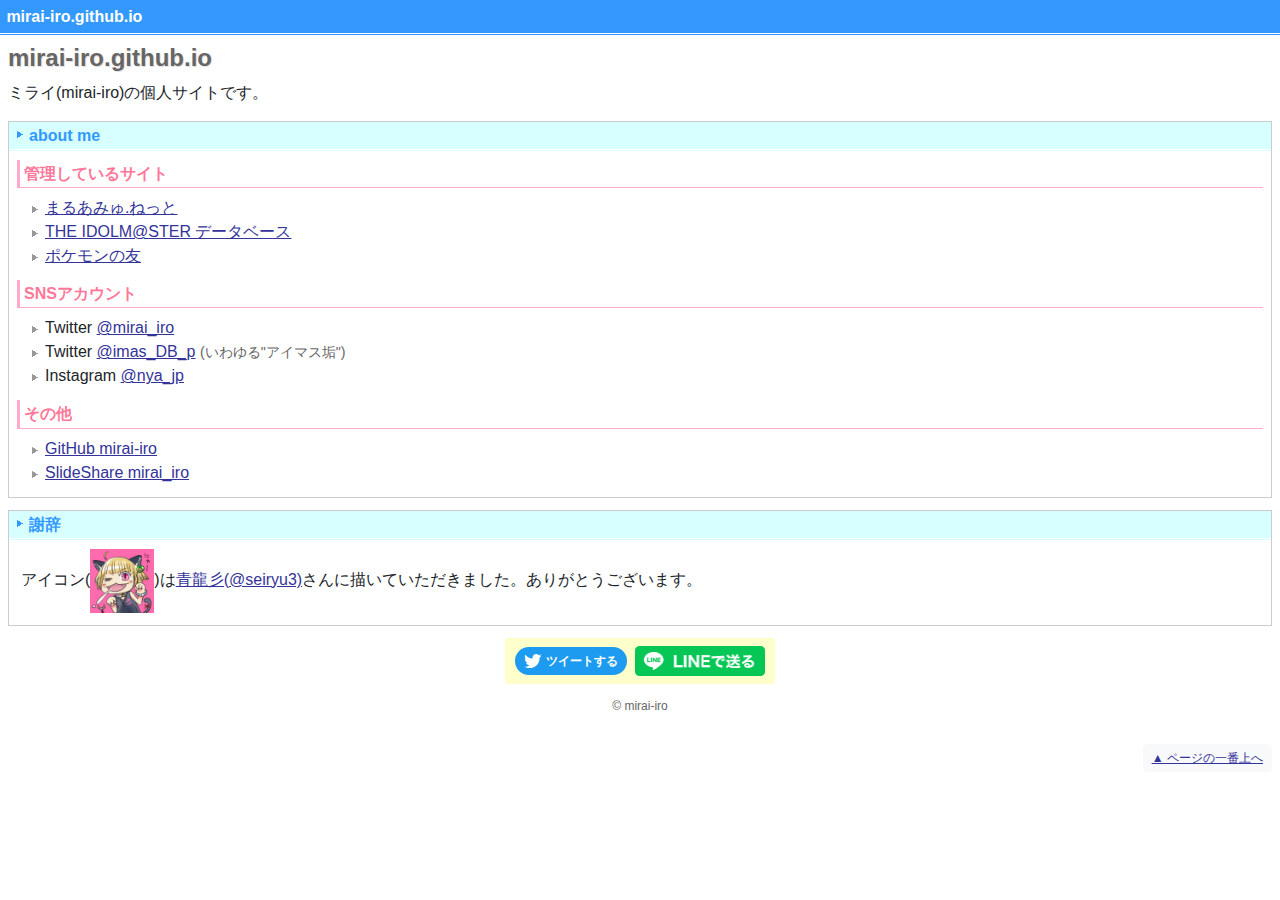
==== commit ecdbaa09: "twitter unsuspended" ====
--- a/docs/index.html
+++ b/docs/index.html
@@ -27,15 +27,6 @@
 <p>ミライ(mirai-iro)の個人サイトです。</p>
 
 <div class="section">
-	<h2>重要なお知らせ <small class="date">(2023/02/21掲載, 2023/03/16更新)</small></h2>
-	<p>10年来使用していたTwitterアカウント @mirai_iro が、誤判定と考えられる凍結を受けております。</p>
-	<p>解除の申請を出していますが、現在も凍結されたままの状態です。</p>
-	<p>ゆえに、連絡などに利用する新しいアカウントを開設しました。 <small class="caption">(※異なる目的のアカウントは複数保有できると考えられています)</small></p>
-	<p><a href="https://twitter.com/mirai_kari_id" target="_blank" rel="noopener">@mirai_kari_id</a> <small class="notes">(このIDは仮のため、後日変更を予定しています)</small></p>
-	<p>以前から交流させていただいていた皆様を順次フォローしてまいります。よろしくお願いいたします。</p>
-</div>
-
-<div class="section">
 	<h2>about me</h2>
 	<div class="section">
 		<h3>管理しているサイト</h3>
@@ -48,8 +39,10 @@
 	<div class="section">
 		<h3>SNSアカウント</h3>
 		<ul>
-			<li><del>Twitter <a href="https://twitter.com/mirai_iro" target="_blank" rel="noopener">@mirai_iro</a></del> <small class="notes">(誤判定と考えられる凍結を受けております)</small></li>
-			<li>Twitter <a href="https://twitter.com/mirai_kari_id" target="_blank" rel="noopener">@mirai_kari_id</a> <small class="notes">(IDは仮であり、後日変更される可能性があります)</small></li>
+			<li>Twitter <a href="https://twitter.com/mirai_iro" target="_blank" rel="noopener">@mirai_iro</a></del></li>
+			<!--
+			<li>Twitter <a href="https://twitter.com/mirai_kari_id" target="_blank" rel="noopener">@mirai_kari_id</a> <small class="notes">(なにかあったときに非常用)</small></li>
+			-->
 			<li>Twitter <a href="https://twitter.com/imas_DB_p" target="_blank" rel="noopener">@imas_DB_p</a> <small class="caption">(いわゆる&quot;アイマス垢&quot;)</small></li>
 			<li>Instagram <a href="https://www.instagram.com/nya_jp/" target="_blank" rel="noopener">@nya_jp</a></li>
 		</ul>
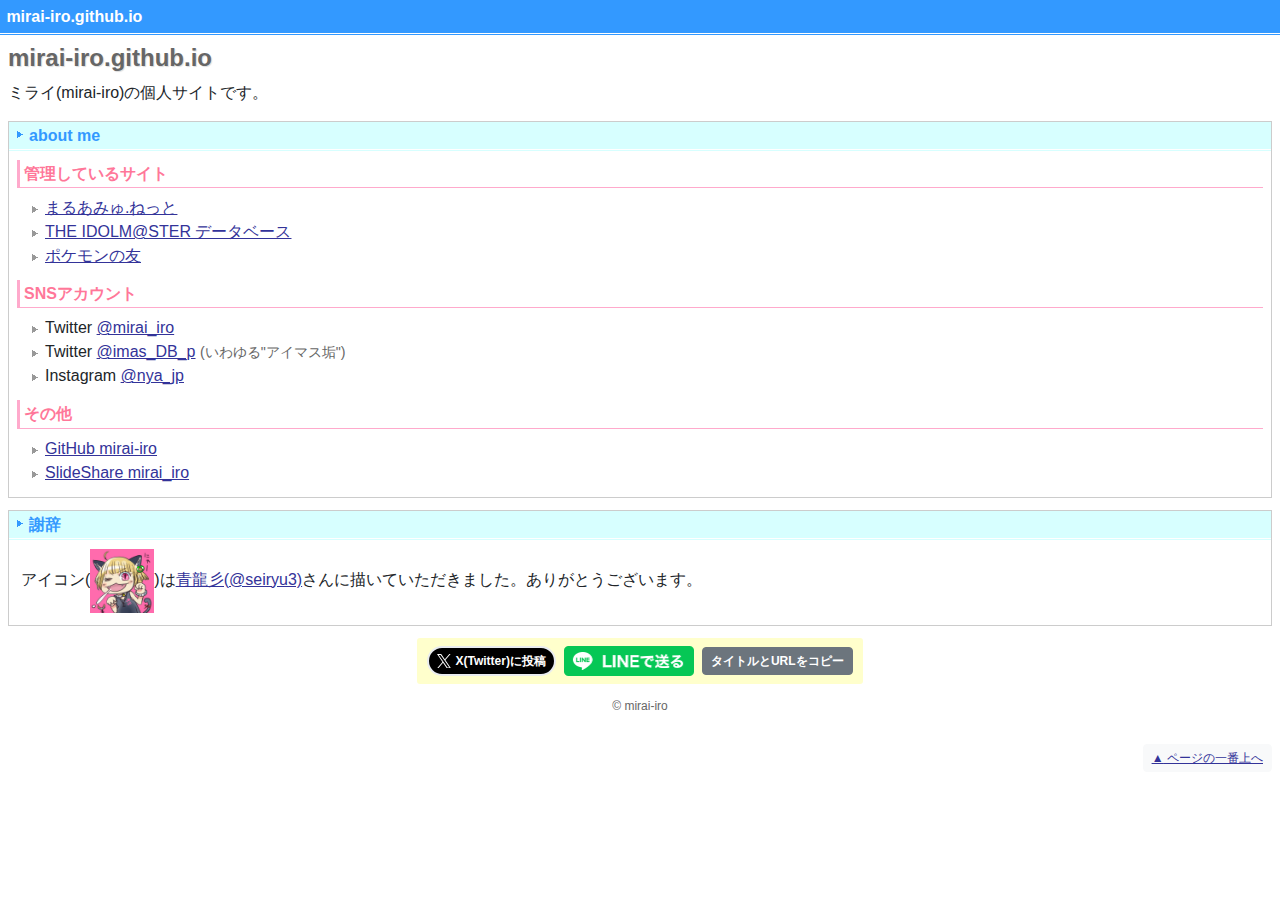
==== commit ad97ca81: "update css/js" ====
--- a/docs/index.html
+++ b/docs/index.html
@@ -4,8 +4,8 @@
 <meta charset="utf-8">
 <meta name="viewport" content="width=device-width,shrink-to-fit=no">
 <meta name="format-detection" content="telephone=no,address=no">
-<link rel="stylesheet" type="text/css" href="./css/maruamyu.min.css?v=20230315">
-<script type="text/javascript" defer src="./js/maruamyu.min.js?v=20230315"></script>
+<link rel="stylesheet" type="text/css" href="./css/maruamyu.min.css?v=20240507">
+<script type="text/javascript" defer src="./js/maruamyu.min.js?v=20240507"></script>
 <link rel="icon" type="image/vnd.microsoft.icon" href="./favicon.ico">
 <link rel="apple-touch-icon" type="image/png" href="./apple-touch-icon.png">
 <title>mirai-iro.github.io</title>
--- a/docs/css/maruamyu.min.css
+++ b/docs/css/maruamyu.min.css
@@ -5,12 +5,11 @@
  * using Bootstrap v5
  */
 /*!
- * Bootstrap  v5.2.3 (https://getbootstrap.com/)
- * Copyright 2011-2022 The Bootstrap Authors
- * Copyright 2011-2022 Twitter, Inc.
+ * Bootstrap  v5.3.3 (https://getbootstrap.com/)
+ * Copyright 2011-2024 The Bootstrap Authors
  * Licensed under MIT (https://github.com/twbs/bootstrap/blob/main/LICENSE)
  */
-:root{--bs-blue:#0d6efd;--bs-indigo:#6610f2;--bs-purple:#6f42c1;--bs-pink:#d63384;--bs-red:#dc3545;--bs-orange:#fd7e14;--bs-yellow:#ffc107;--bs-green:#198754;--bs-teal:#20c997;--bs-cyan:#0dcaf0;--bs-black:#000;--bs-white:#fff;--bs-gray:#6c757d;--bs-gray-dark:#343a40;--bs-gray-100:#f8f9fa;--bs-gray-200:#e9ecef;--bs-gray-300:#dee2e6;--bs-gray-400:#ced4da;--bs-gray-500:#adb5bd;--bs-gray-600:#6c757d;--bs-gray-700:#495057;--bs-gray-800:#343a40;--bs-gray-900:#212529;--bs-primary:#0d6efd;--bs-secondary:#6c757d;--bs-success:#198754;--bs-info:#0dcaf0;--bs-warning:#ffc107;--bs-danger:#dc3545;--bs-light:#f8f9fa;--bs-dark:#212529;--bs-primary-rgb:13,110,253;--bs-secondary-rgb:108,117,125;--bs-success-rgb:25,135,84;--bs-info-rgb:13,202,240;--bs-warning-rgb:255,193,7;--bs-danger-rgb:220,53,69;--bs-light-rgb:248,249,250;--bs-dark-rgb:33,37,41;--bs-white-rgb:255,255,255;--bs-black-rgb:0,0,0;--bs-body-color-rgb:33,37,41;--bs-body-bg-rgb:255,255,255;--bs-font-sans-serif:system-ui,-apple-system,"Segoe UI",Roboto,"Helvetica Neue","Noto Sans","Liberation Sans",Arial,sans-serif,"Apple Color Emoji","Segoe UI Emoji","Segoe UI Symbol","Noto Color Emoji";--bs-font-monospace:SFMono-Regular,Menlo,Monaco,Consolas,"Liberation Mono","Courier New",monospace;--bs-gradient:linear-gradient(180deg, rgba(255, 255, 255, 0.15), rgba(255, 255, 255, 0));--bs-body-font-family:var(--bs-font-sans-serif);--bs-body-font-size:1rem;--bs-body-font-weight:400;--bs-body-line-height:1.5;--bs-body-color:#212529;--bs-body-bg:#fff;--bs-border-width:1px;--bs-border-style:solid;--bs-border-color:#dee2e6;--bs-border-color-translucent:rgba(0, 0, 0, 0.175);--bs-border-radius:0.375rem;--bs-border-radius-sm:0.25rem;--bs-border-radius-lg:0.5rem;--bs-border-radius-xl:1rem;--bs-border-radius-2xl:2rem;--bs-border-radius-pill:50rem;--bs-link-color:#0d6efd;--bs-link-hover-color:#0a58ca;--bs-code-color:#d63384;--bs-highlight-bg:#fff3cd}*,::after,::before{box-sizing:border-box}@media (prefers-reduced-motion:no-preference){:root{scroll-behavior:smooth}}body{margin:0;font-family:var(--bs-body-font-family);font-size:var(--bs-body-font-size);font-weight:var(--bs-body-font-weight);line-height:var(--bs-body-line-height);color:var(--bs-body-color);text-align:var(--bs-body-text-align);background-color:var(--bs-body-bg);-webkit-text-size-adjust:100%;-webkit-tap-highlight-color:transparent}hr{margin:1rem 0;color:inherit;border:0;border-top:1px solid;opacity:.25}.h1,.h2,.h3,.h4,.h5,.h6,h1,h2,h3,h4,h5,h6{margin-top:0;margin-bottom:.5rem;font-weight:700;line-height:1.2}.h1,h1{font-size:150%}.h2,h2{font-size:130%}.h3,h3{font-size:110%}.h4,h4{font-size:100%}.h5,h5{font-size:100%}.h6,h6{font-size:90%}p{margin-top:0;margin-bottom:1rem}abbr[title]{-webkit-text-decoration:underline dotted;text-decoration:underline dotted;cursor:help;-webkit-text-decoration-skip-ink:none;text-decoration-skip-ink:none}address{margin-bottom:1rem;font-style:normal;line-height:inherit}ol,ul{padding-left:2rem}dl,ol,ul{margin-top:0;margin-bottom:1rem}ol ol,ol ul,ul ol,ul ul{margin-bottom:0}dt{font-weight:700}dd{margin-bottom:.5rem;margin-left:0}blockquote{margin:0 0 1rem}b,strong{font-weight:bolder}.small,small{font-size:75%}.mark,mark{padding:.1875em;background-color:var(--bs-highlight-bg)}sub,sup{position:relative;font-size:.75em;line-height:0;vertical-align:baseline}sub{bottom:-.25em}sup{top:-.5em}a{color:var(--bs-link-color);text-decoration:underline}a:hover{color:var(--bs-link-hover-color)}a:not([href]):not([class]),a:not([href]):not([class]):hover{color:inherit;text-decoration:none}code,kbd,pre,samp{font-family:var(--bs-font-monospace);font-size:1em}pre{display:block;margin-top:0;margin-bottom:1rem;overflow:auto;font-size:75%}pre code{font-size:inherit;color:inherit;word-break:normal}code{font-size:75%;color:var(--bs-code-color);word-wrap:break-word}a>code{color:inherit}kbd{padding:.1875rem .375rem;font-size:75%;color:var(--bs-body-bg);background-color:var(--bs-body-color);border-radius:.25rem}kbd kbd{padding:0;font-size:1em}figure{margin:0 0 1rem}img,svg{vertical-align:middle}table{caption-side:bottom;border-collapse:collapse}caption{padding-top:.5rem;padding-bottom:.5rem;color:#6c757d;text-align:left}th{text-align:inherit;text-align:-webkit-match-parent}tbody,td,tfoot,th,thead,tr{border-color:inherit;border-style:solid;border-width:0}label{display:inline-block}button{border-radius:0}button:focus:not(:focus-visible){outline:0}button,input,optgroup,select,textarea{margin:0;font-family:inherit;font-size:inherit;line-height:inherit}button,select{text-transform:none}[role=button]{cursor:pointer}select{word-wrap:normal}select:disabled{opacity:1}[list]:not([type=date]):not([type=datetime-local]):not([type=month]):not([type=week]):not([type=time])::-webkit-calendar-picker-indicator{display:none!important}[type=button],[type=reset],[type=submit],button{-webkit-appearance:button}[type=button]:not(:disabled),[type=reset]:not(:disabled),[type=submit]:not(:disabled),button:not(:disabled){cursor:pointer}::-moz-focus-inner{padding:0;border-style:none}textarea{resize:vertical}fieldset{min-width:0;padding:0;margin:0;border:0}legend{float:left;width:100%;padding:0;margin-bottom:.5rem;font-size:calc(1.275rem + .3vw);line-height:inherit}@media (min-width:1200px){legend{font-size:1.5rem}}legend+*{clear:left}::-webkit-datetime-edit-day-field,::-webkit-datetime-edit-fields-wrapper,::-webkit-datetime-edit-hour-field,::-webkit-datetime-edit-minute,::-webkit-datetime-edit-month-field,::-webkit-datetime-edit-text,::-webkit-datetime-edit-year-field{padding:0}::-webkit-inner-spin-button{height:auto}[type=search]{outline-offset:-2px;-webkit-appearance:textfield}::-webkit-search-decoration{-webkit-appearance:none}::-webkit-color-swatch-wrapper{padding:0}::-webkit-file-upload-button{font:inherit;-webkit-appearance:button}::file-selector-button{font:inherit;-webkit-appearance:button}output{display:inline-block}iframe{border:0}summary{display:list-item;cursor:pointer}progress{vertical-align:baseline}[hidden]{display:none!important}.lead{font-size:1.25rem;font-weight:300}.display-1{font-size:calc(1.625rem + 4.5vw);font-weight:300;line-height:1.2}@media (min-width:1200px){.display-1{font-size:5rem}}.display-2{font-size:calc(1.575rem + 3.9vw);font-weight:300;line-height:1.2}@media (min-width:1200px){.display-2{font-size:4.5rem}}.display-3{font-size:calc(1.525rem + 3.3vw);font-weight:300;line-height:1.2}@media (min-width:1200px){.display-3{font-size:4rem}}.display-4{font-size:calc(1.475rem + 2.7vw);font-weight:300;line-height:1.2}@media (min-width:1200px){.display-4{font-size:3.5rem}}.display-5{font-size:calc(1.425rem + 2.1vw);font-weight:300;line-height:1.2}@media (min-width:1200px){.display-5{font-size:3rem}}.display-6{font-size:calc(1.375rem + 1.5vw);font-weight:300;line-height:1.2}@media (min-width:1200px){.display-6{font-size:2.5rem}}.list-unstyled{padding-left:0;list-style:none}.list-inline{padding-left:0;list-style:none}.list-inline-item{display:inline-block}.list-inline-item:not(:last-child){margin-right:.5rem}.initialism{font-size:75%;text-transform:uppercase}.blockquote{margin-bottom:1rem;font-size:1.25rem}.blockquote>:last-child{margin-bottom:0}.blockquote-footer{margin-top:-1rem;margin-bottom:1rem;font-size:75%;color:#6c757d}.blockquote-footer::before{content:"— "}.img-fluid{max-width:100%;height:auto}.img-thumbnail{padding:.25rem;background-color:#fff;border:1px solid var(--bs-border-color);border-radius:.375rem;max-width:100%;height:auto}.figure{display:inline-block}.figure-img{margin-bottom:.5rem;line-height:1}.figure-caption{font-size:75%;color:#6c757d}.container,.container-fluid,.container-lg,.container-md,.container-sm,.container-xl,.container-xxl{--bs-gutter-x:1rem;--bs-gutter-y:0;width:100%;padding-right:calc(var(--bs-gutter-x) * .5);padding-left:calc(var(--bs-gutter-x) * .5);margin-right:auto;margin-left:auto}@media (min-width:576px){.container,.container-sm{max-width:540px}}@media (min-width:768px){.container,.container-md,.container-sm{max-width:720px}}@media (min-width:992px){.container,.container-lg,.container-md,.container-sm{max-width:960px}}@media (min-width:1200px){.container,.container-lg,.container-md,.container-sm,.container-xl{max-width:1140px}}@media (min-width:1400px){.container,.container-lg,.container-md,.container-sm,.container-xl,.container-xxl{max-width:1320px}}.row{--bs-gutter-x:1rem;--bs-gutter-y:0;display:flex;flex-wrap:wrap;margin-top:calc(-1 * var(--bs-gutter-y));margin-right:calc(-.5 * var(--bs-gutter-x));margin-left:calc(-.5 * var(--bs-gutter-x))}.row>*{flex-shrink:0;width:100%;max-width:100%;padding-right:calc(var(--bs-gutter-x) * .5);padding-left:calc(var(--bs-gutter-x) * .5);margin-top:var(--bs-gutter-y)}.col{flex:1 0 0%}.row-cols-auto>*{flex:0 0 auto;width:auto}.row-cols-1>*{flex:0 0 auto;width:100%}.row-cols-2>*{flex:0 0 auto;width:50%}.row-cols-3>*{flex:0 0 auto;width:33.3333333333%}.row-cols-4>*{flex:0 0 auto;width:25%}.row-cols-5>*{flex:0 0 auto;width:20%}.row-cols-6>*{flex:0 0 auto;width:16.6666666667%}.col-auto{flex:0 0 auto;width:auto}.col-1{flex:0 0 auto;width:8.33333333%}.col-2{flex:0 0 auto;width:16.66666667%}.col-3{flex:0 0 auto;width:25%}.col-4{flex:0 0 auto;width:33.33333333%}.col-5{flex:0 0 auto;width:41.66666667%}.col-6{flex:0 0 auto;width:50%}.col-7{flex:0 0 auto;width:58.33333333%}.col-8{flex:0 0 auto;width:66.66666667%}.col-9{flex:0 0 auto;width:75%}.col-10{flex:0 0 auto;width:83.33333333%}.col-11{flex:0 0 auto;width:91.66666667%}.col-12{flex:0 0 auto;width:100%}.offset-1{margin-left:8.33333333%}.offset-2{margin-left:16.66666667%}.offset-3{margin-left:25%}.offset-4{margin-left:33.33333333%}.offset-5{margin-left:41.66666667%}.offset-6{margin-left:50%}.offset-7{margin-left:58.33333333%}.offset-8{margin-left:66.66666667%}.offset-9{margin-left:75%}.offset-10{margin-left:83.33333333%}.offset-11{margin-left:91.66666667%}.g-0,.gx-0{--bs-gutter-x:0}.g-0,.gy-0{--bs-gutter-y:0}.g-1,.gx-1{--bs-gutter-x:0.25rem}.g-1,.gy-1{--bs-gutter-y:0.25rem}.g-2,.gx-2{--bs-gutter-x:0.5rem}.g-2,.gy-2{--bs-gutter-y:0.5rem}.g-3,.gx-3{--bs-gutter-x:1rem}.g-3,.gy-3{--bs-gutter-y:1rem}.g-4,.gx-4{--bs-gutter-x:1.5rem}.g-4,.gy-4{--bs-gutter-y:1.5rem}.g-5,.gx-5{--bs-gutter-x:3rem}.g-5,.gy-5{--bs-gutter-y:3rem}@media (min-width:576px){.col-sm{flex:1 0 0%}.row-cols-sm-auto>*{flex:0 0 auto;width:auto}.row-cols-sm-1>*{flex:0 0 auto;width:100%}.row-cols-sm-2>*{flex:0 0 auto;width:50%}.row-cols-sm-3>*{flex:0 0 auto;width:33.3333333333%}.row-cols-sm-4>*{flex:0 0 auto;width:25%}.row-cols-sm-5>*{flex:0 0 auto;width:20%}.row-cols-sm-6>*{flex:0 0 auto;width:16.6666666667%}.col-sm-auto{flex:0 0 auto;width:auto}.col-sm-1{flex:0 0 auto;width:8.33333333%}.col-sm-2{flex:0 0 auto;width:16.66666667%}.col-sm-3{flex:0 0 auto;width:25%}.col-sm-4{flex:0 0 auto;width:33.33333333%}.col-sm-5{flex:0 0 auto;width:41.66666667%}.col-sm-6{flex:0 0 auto;width:50%}.col-sm-7{flex:0 0 auto;width:58.33333333%}.col-sm-8{flex:0 0 auto;width:66.66666667%}.col-sm-9{flex:0 0 auto;width:75%}.col-sm-10{flex:0 0 auto;width:83.33333333%}.col-sm-11{flex:0 0 auto;width:91.66666667%}.col-sm-12{flex:0 0 auto;width:100%}.offset-sm-0{margin-left:0}.offset-sm-1{margin-left:8.33333333%}.offset-sm-2{margin-left:16.66666667%}.offset-sm-3{margin-left:25%}.offset-sm-4{margin-left:33.33333333%}.offset-sm-5{margin-left:41.66666667%}.offset-sm-6{margin-left:50%}.offset-sm-7{margin-left:58.33333333%}.offset-sm-8{margin-left:66.66666667%}.offset-sm-9{margin-left:75%}.offset-sm-10{margin-left:83.33333333%}.offset-sm-11{margin-left:91.66666667%}.g-sm-0,.gx-sm-0{--bs-gutter-x:0}.g-sm-0,.gy-sm-0{--bs-gutter-y:0}.g-sm-1,.gx-sm-1{--bs-gutter-x:0.25rem}.g-sm-1,.gy-sm-1{--bs-gutter-y:0.25rem}.g-sm-2,.gx-sm-2{--bs-gutter-x:0.5rem}.g-sm-2,.gy-sm-2{--bs-gutter-y:0.5rem}.g-sm-3,.gx-sm-3{--bs-gutter-x:1rem}.g-sm-3,.gy-sm-3{--bs-gutter-y:1rem}.g-sm-4,.gx-sm-4{--bs-gutter-x:1.5rem}.g-sm-4,.gy-sm-4{--bs-gutter-y:1.5rem}.g-sm-5,.gx-sm-5{--bs-gutter-x:3rem}.g-sm-5,.gy-sm-5{--bs-gutter-y:3rem}}@media (min-width:768px){.col-md{flex:1 0 0%}.row-cols-md-auto>*{flex:0 0 auto;width:auto}.row-cols-md-1>*{flex:0 0 auto;width:100%}.row-cols-md-2>*{flex:0 0 auto;width:50%}.row-cols-md-3>*{flex:0 0 auto;width:33.3333333333%}.row-cols-md-4>*{flex:0 0 auto;width:25%}.row-cols-md-5>*{flex:0 0 auto;width:20%}.row-cols-md-6>*{flex:0 0 auto;width:16.6666666667%}.col-md-auto{flex:0 0 auto;width:auto}.col-md-1{flex:0 0 auto;width:8.33333333%}.col-md-2{flex:0 0 auto;width:16.66666667%}.col-md-3{flex:0 0 auto;width:25%}.col-md-4{flex:0 0 auto;width:33.33333333%}.col-md-5{flex:0 0 auto;width:41.66666667%}.col-md-6{flex:0 0 auto;width:50%}.col-md-7{flex:0 0 auto;width:58.33333333%}.col-md-8{flex:0 0 auto;width:66.66666667%}.col-md-9{flex:0 0 auto;width:75%}.col-md-10{flex:0 0 auto;width:83.33333333%}.col-md-11{flex:0 0 auto;width:91.66666667%}.col-md-12{flex:0 0 auto;width:100%}.offset-md-0{margin-left:0}.offset-md-1{margin-left:8.33333333%}.offset-md-2{margin-left:16.66666667%}.offset-md-3{margin-left:25%}.offset-md-4{margin-left:33.33333333%}.offset-md-5{margin-left:41.66666667%}.offset-md-6{margin-left:50%}.offset-md-7{margin-left:58.33333333%}.offset-md-8{margin-left:66.66666667%}.offset-md-9{margin-left:75%}.offset-md-10{margin-left:83.33333333%}.offset-md-11{margin-left:91.66666667%}.g-md-0,.gx-md-0{--bs-gutter-x:0}.g-md-0,.gy-md-0{--bs-gutter-y:0}.g-md-1,.gx-md-1{--bs-gutter-x:0.25rem}.g-md-1,.gy-md-1{--bs-gutter-y:0.25rem}.g-md-2,.gx-md-2{--bs-gutter-x:0.5rem}.g-md-2,.gy-md-2{--bs-gutter-y:0.5rem}.g-md-3,.gx-md-3{--bs-gutter-x:1rem}.g-md-3,.gy-md-3{--bs-gutter-y:1rem}.g-md-4,.gx-md-4{--bs-gutter-x:1.5rem}.g-md-4,.gy-md-4{--bs-gutter-y:1.5rem}.g-md-5,.gx-md-5{--bs-gutter-x:3rem}.g-md-5,.gy-md-5{--bs-gutter-y:3rem}}@media (min-width:992px){.col-lg{flex:1 0 0%}.row-cols-lg-auto>*{flex:0 0 auto;width:auto}.row-cols-lg-1>*{flex:0 0 auto;width:100%}.row-cols-lg-2>*{flex:0 0 auto;width:50%}.row-cols-lg-3>*{flex:0 0 auto;width:33.3333333333%}.row-cols-lg-4>*{flex:0 0 auto;width:25%}.row-cols-lg-5>*{flex:0 0 auto;width:20%}.row-cols-lg-6>*{flex:0 0 auto;width:16.6666666667%}.col-lg-auto{flex:0 0 auto;width:auto}.col-lg-1{flex:0 0 auto;width:8.33333333%}.col-lg-2{flex:0 0 auto;width:16.66666667%}.col-lg-3{flex:0 0 auto;width:25%}.col-lg-4{flex:0 0 auto;width:33.33333333%}.col-lg-5{flex:0 0 auto;width:41.66666667%}.col-lg-6{flex:0 0 auto;width:50%}.col-lg-7{flex:0 0 auto;width:58.33333333%}.col-lg-8{flex:0 0 auto;width:66.66666667%}.col-lg-9{flex:0 0 auto;width:75%}.col-lg-10{flex:0 0 auto;width:83.33333333%}.col-lg-11{flex:0 0 auto;width:91.66666667%}.col-lg-12{flex:0 0 auto;width:100%}.offset-lg-0{margin-left:0}.offset-lg-1{margin-left:8.33333333%}.offset-lg-2{margin-left:16.66666667%}.offset-lg-3{margin-left:25%}.offset-lg-4{margin-left:33.33333333%}.offset-lg-5{margin-left:41.66666667%}.offset-lg-6{margin-left:50%}.offset-lg-7{margin-left:58.33333333%}.offset-lg-8{margin-left:66.66666667%}.offset-lg-9{margin-left:75%}.offset-lg-10{margin-left:83.33333333%}.offset-lg-11{margin-left:91.66666667%}.g-lg-0,.gx-lg-0{--bs-gutter-x:0}.g-lg-0,.gy-lg-0{--bs-gutter-y:0}.g-lg-1,.gx-lg-1{--bs-gutter-x:0.25rem}.g-lg-1,.gy-lg-1{--bs-gutter-y:0.25rem}.g-lg-2,.gx-lg-2{--bs-gutter-x:0.5rem}.g-lg-2,.gy-lg-2{--bs-gutter-y:0.5rem}.g-lg-3,.gx-lg-3{--bs-gutter-x:1rem}.g-lg-3,.gy-lg-3{--bs-gutter-y:1rem}.g-lg-4,.gx-lg-4{--bs-gutter-x:1.5rem}.g-lg-4,.gy-lg-4{--bs-gutter-y:1.5rem}.g-lg-5,.gx-lg-5{--bs-gutter-x:3rem}.g-lg-5,.gy-lg-5{--bs-gutter-y:3rem}}@media (min-width:1200px){.col-xl{flex:1 0 0%}.row-cols-xl-auto>*{flex:0 0 auto;width:auto}.row-cols-xl-1>*{flex:0 0 auto;width:100%}.row-cols-xl-2>*{flex:0 0 auto;width:50%}.row-cols-xl-3>*{flex:0 0 auto;width:33.3333333333%}.row-cols-xl-4>*{flex:0 0 auto;width:25%}.row-cols-xl-5>*{flex:0 0 auto;width:20%}.row-cols-xl-6>*{flex:0 0 auto;width:16.6666666667%}.col-xl-auto{flex:0 0 auto;width:auto}.col-xl-1{flex:0 0 auto;width:8.33333333%}.col-xl-2{flex:0 0 auto;width:16.66666667%}.col-xl-3{flex:0 0 auto;width:25%}.col-xl-4{flex:0 0 auto;width:33.33333333%}.col-xl-5{flex:0 0 auto;width:41.66666667%}.col-xl-6{flex:0 0 auto;width:50%}.col-xl-7{flex:0 0 auto;width:58.33333333%}.col-xl-8{flex:0 0 auto;width:66.66666667%}.col-xl-9{flex:0 0 auto;width:75%}.col-xl-10{flex:0 0 auto;width:83.33333333%}.col-xl-11{flex:0 0 auto;width:91.66666667%}.col-xl-12{flex:0 0 auto;width:100%}.offset-xl-0{margin-left:0}.offset-xl-1{margin-left:8.33333333%}.offset-xl-2{margin-left:16.66666667%}.offset-xl-3{margin-left:25%}.offset-xl-4{margin-left:33.33333333%}.offset-xl-5{margin-left:41.66666667%}.offset-xl-6{margin-left:50%}.offset-xl-7{margin-left:58.33333333%}.offset-xl-8{margin-left:66.66666667%}.offset-xl-9{margin-left:75%}.offset-xl-10{margin-left:83.33333333%}.offset-xl-11{margin-left:91.66666667%}.g-xl-0,.gx-xl-0{--bs-gutter-x:0}.g-xl-0,.gy-xl-0{--bs-gutter-y:0}.g-xl-1,.gx-xl-1{--bs-gutter-x:0.25rem}.g-xl-1,.gy-xl-1{--bs-gutter-y:0.25rem}.g-xl-2,.gx-xl-2{--bs-gutter-x:0.5rem}.g-xl-2,.gy-xl-2{--bs-gutter-y:0.5rem}.g-xl-3,.gx-xl-3{--bs-gutter-x:1rem}.g-xl-3,.gy-xl-3{--bs-gutter-y:1rem}.g-xl-4,.gx-xl-4{--bs-gutter-x:1.5rem}.g-xl-4,.gy-xl-4{--bs-gutter-y:1.5rem}.g-xl-5,.gx-xl-5{--bs-gutter-x:3rem}.g-xl-5,.gy-xl-5{--bs-gutter-y:3rem}}@media (min-width:1400px){.col-xxl{flex:1 0 0%}.row-cols-xxl-auto>*{flex:0 0 auto;width:auto}.row-cols-xxl-1>*{flex:0 0 auto;width:100%}.row-cols-xxl-2>*{flex:0 0 auto;width:50%}.row-cols-xxl-3>*{flex:0 0 auto;width:33.3333333333%}.row-cols-xxl-4>*{flex:0 0 auto;width:25%}.row-cols-xxl-5>*{flex:0 0 auto;width:20%}.row-cols-xxl-6>*{flex:0 0 auto;width:16.6666666667%}.col-xxl-auto{flex:0 0 auto;width:auto}.col-xxl-1{flex:0 0 auto;width:8.33333333%}.col-xxl-2{flex:0 0 auto;width:16.66666667%}.col-xxl-3{flex:0 0 auto;width:25%}.col-xxl-4{flex:0 0 auto;width:33.33333333%}.col-xxl-5{flex:0 0 auto;width:41.66666667%}.col-xxl-6{flex:0 0 auto;width:50%}.col-xxl-7{flex:0 0 auto;width:58.33333333%}.col-xxl-8{flex:0 0 auto;width:66.66666667%}.col-xxl-9{flex:0 0 auto;width:75%}.col-xxl-10{flex:0 0 auto;width:83.33333333%}.col-xxl-11{flex:0 0 auto;width:91.66666667%}.col-xxl-12{flex:0 0 auto;width:100%}.offset-xxl-0{margin-left:0}.offset-xxl-1{margin-left:8.33333333%}.offset-xxl-2{margin-left:16.66666667%}.offset-xxl-3{margin-left:25%}.offset-xxl-4{margin-left:33.33333333%}.offset-xxl-5{margin-left:41.66666667%}.offset-xxl-6{margin-left:50%}.offset-xxl-7{margin-left:58.33333333%}.offset-xxl-8{margin-left:66.66666667%}.offset-xxl-9{margin-left:75%}.offset-xxl-10{margin-left:83.33333333%}.offset-xxl-11{margin-left:91.66666667%}.g-xxl-0,.gx-xxl-0{--bs-gutter-x:0}.g-xxl-0,.gy-xxl-0{--bs-gutter-y:0}.g-xxl-1,.gx-xxl-1{--bs-gutter-x:0.25rem}.g-xxl-1,.gy-xxl-1{--bs-gutter-y:0.25rem}.g-xxl-2,.gx-xxl-2{--bs-gutter-x:0.5rem}.g-xxl-2,.gy-xxl-2{--bs-gutter-y:0.5rem}.g-xxl-3,.gx-xxl-3{--bs-gutter-x:1rem}.g-xxl-3,.gy-xxl-3{--bs-gutter-y:1rem}.g-xxl-4,.gx-xxl-4{--bs-gutter-x:1.5rem}.g-xxl-4,.gy-xxl-4{--bs-gutter-y:1.5rem}.g-xxl-5,.gx-xxl-5{--bs-gutter-x:3rem}.g-xxl-5,.gy-xxl-5{--bs-gutter-y:3rem}}.table{--bs-table-color:var(--bs-body-color);--bs-table-bg:transparent;--bs-table-border-color:var(--bs-border-color);--bs-table-accent-bg:transparent;--bs-table-striped-color:var(--bs-body-color);--bs-table-striped-bg:rgba(0, 0, 0, 0.05);--bs-table-active-color:var(--bs-body-color);--bs-table-active-bg:rgba(0, 0, 0, 0.1);--bs-table-hover-color:var(--bs-body-color);--bs-table-hover-bg:rgba(0, 0, 0, 0.075);width:100%;margin-bottom:1rem;color:var(--bs-table-color);vertical-align:top;border-color:var(--bs-table-border-color)}.table>:not(caption)>*>*{padding:.5rem .5rem;background-color:var(--bs-table-bg);border-bottom-width:1px;box-shadow:inset 0 0 0 9999px var(--bs-table-accent-bg)}.table>tbody{vertical-align:inherit}.table>thead{vertical-align:bottom}.table-group-divider{border-top:2px solid currentcolor}.caption-top{caption-side:top}.table-sm>:not(caption)>*>*{padding:.25rem .25rem}.table-bordered>:not(caption)>*{border-width:1px 0}.table-bordered>:not(caption)>*>*{border-width:0 1px}.table-borderless>:not(caption)>*>*{border-bottom-width:0}.table-borderless>:not(:first-child){border-top-width:0}.table-striped>tbody>tr:nth-of-type(odd)>*{--bs-table-accent-bg:var(--bs-table-striped-bg);color:var(--bs-table-striped-color)}.table-striped-columns>:not(caption)>tr>:nth-child(2n){--bs-table-accent-bg:var(--bs-table-striped-bg);color:var(--bs-table-striped-color)}.table-active{--bs-table-accent-bg:var(--bs-table-active-bg);color:var(--bs-table-active-color)}.table-hover>tbody>tr:hover>*{--bs-table-accent-bg:var(--bs-table-hover-bg);color:var(--bs-table-hover-color)}.table-primary{--bs-table-color:#000;--bs-table-bg:#cfe2ff;--bs-table-border-color:#bacbe6;--bs-table-striped-bg:#c5d7f2;--bs-table-striped-color:#000;--bs-table-active-bg:#bacbe6;--bs-table-active-color:#000;--bs-table-hover-bg:#bfd1ec;--bs-table-hover-color:#000;color:var(--bs-table-color);border-color:var(--bs-table-border-color)}.table-secondary{--bs-table-color:#000;--bs-table-bg:#e2e3e5;--bs-table-border-color:#cbccce;--bs-table-striped-bg:#d7d8da;--bs-table-striped-color:#000;--bs-table-active-bg:#cbccce;--bs-table-active-color:#000;--bs-table-hover-bg:#d1d2d4;--bs-table-hover-color:#000;color:var(--bs-table-color);border-color:var(--bs-table-border-color)}.table-success{--bs-table-color:#000;--bs-table-bg:#d1e7dd;--bs-table-border-color:#bcd0c7;--bs-table-striped-bg:#c7dbd2;--bs-table-striped-color:#000;--bs-table-active-bg:#bcd0c7;--bs-table-active-color:#000;--bs-table-hover-bg:#c1d6cc;--bs-table-hover-color:#000;color:var(--bs-table-color);border-color:var(--bs-table-border-color)}.table-info{--bs-table-color:#000;--bs-table-bg:#cff4fc;--bs-table-border-color:#badce3;--bs-table-striped-bg:#c5e8ef;--bs-table-striped-color:#000;--bs-table-active-bg:#badce3;--bs-table-active-color:#000;--bs-table-hover-bg:#bfe2e9;--bs-table-hover-color:#000;color:var(--bs-table-color);border-color:var(--bs-table-border-color)}.table-warning{--bs-table-color:#000;--bs-table-bg:#fff3cd;--bs-table-border-color:#e6dbb9;--bs-table-striped-bg:#f2e7c3;--bs-table-striped-color:#000;--bs-table-active-bg:#e6dbb9;--bs-table-active-color:#000;--bs-table-hover-bg:#ece1be;--bs-table-hover-color:#000;color:var(--bs-table-color);border-color:var(--bs-table-border-color)}.table-danger{--bs-table-color:#000;--bs-table-bg:#f8d7da;--bs-table-border-color:#dfc2c4;--bs-table-striped-bg:#eccccf;--bs-table-striped-color:#000;--bs-table-active-bg:#dfc2c4;--bs-table-active-color:#000;--bs-table-hover-bg:#e5c7ca;--bs-table-hover-color:#000;color:var(--bs-table-color);border-color:var(--bs-table-border-color)}.table-light{--bs-table-color:#000;--bs-table-bg:#f8f9fa;--bs-table-border-color:#dfe0e1;--bs-table-striped-bg:#ecedee;--bs-table-striped-color:#000;--bs-table-active-bg:#dfe0e1;--bs-table-active-color:#000;--bs-table-hover-bg:#e5e6e7;--bs-table-hover-color:#000;color:var(--bs-table-color);border-color:var(--bs-table-border-color)}.table-dark{--bs-table-color:#fff;--bs-table-bg:#212529;--bs-table-border-color:#373b3e;--bs-table-striped-bg:#2c3034;--bs-table-striped-color:#fff;--bs-table-active-bg:#373b3e;--bs-table-active-color:#fff;--bs-table-hover-bg:#323539;--bs-table-hover-color:#fff;color:var(--bs-table-color);border-color:var(--bs-table-border-color)}.table-responsive{overflow-x:auto;-webkit-overflow-scrolling:touch}@media (max-width:575.98px){.table-responsive-sm{overflow-x:auto;-webkit-overflow-scrolling:touch}}@media (max-width:767.98px){.table-responsive-md{overflow-x:auto;-webkit-overflow-scrolling:touch}}@media (max-width:991.98px){.table-responsive-lg{overflow-x:auto;-webkit-overflow-scrolling:touch}}@media (max-width:1199.98px){.table-responsive-xl{overflow-x:auto;-webkit-overflow-scrolling:touch}}@media (max-width:1399.98px){.table-responsive-xxl{overflow-x:auto;-webkit-overflow-scrolling:touch}}.form-label{margin-bottom:.5rem}.col-form-label{padding-top:calc(.375rem + 1px);padding-bottom:calc(.375rem + 1px);margin-bottom:0;font-size:inherit;line-height:1.5}.col-form-label-lg{padding-top:calc(.5rem + 1px);padding-bottom:calc(.5rem + 1px);font-size:1.25rem}.col-form-label-sm{padding-top:calc(.25rem + 1px);padding-bottom:calc(.25rem + 1px);font-size:.75rem}.form-text{margin-top:.25rem;font-size:75%;color:#6c757d}.form-control{display:block;width:100%;padding:.375rem .75rem;font-size:1rem;font-weight:400;line-height:1.5;color:#212529;background-color:#fff;background-clip:padding-box;border:1px solid #ced4da;-webkit-appearance:none;-moz-appearance:none;appearance:none;border-radius:.375rem;transition:border-color .15s ease-in-out,box-shadow .15s ease-in-out}@media (prefers-reduced-motion:reduce){.form-control{transition:none}}.form-control[type=file]{overflow:hidden}.form-control[type=file]:not(:disabled):not([readonly]){cursor:pointer}.form-control:focus{color:#212529;background-color:#fff;border-color:#86b7fe;outline:0;box-shadow:0 0 0 .25rem rgba(13,110,253,.25)}.form-control::-webkit-date-and-time-value{height:1.5em}.form-control::-moz-placeholder{color:#6c757d;opacity:1}.form-control::placeholder{color:#6c757d;opacity:1}.form-control:disabled{background-color:#e9ecef;opacity:1}.form-control::-webkit-file-upload-button{padding:.375rem .75rem;margin:-.375rem -.75rem;-webkit-margin-end:.75rem;margin-inline-end:.75rem;color:#212529;background-color:#e9ecef;pointer-events:none;border-color:inherit;border-style:solid;border-width:0;border-inline-end-width:1px;border-radius:0;-webkit-transition:color .15s ease-in-out,background-color .15s ease-in-out,border-color .15s ease-in-out,box-shadow .15s ease-in-out;transition:color .15s ease-in-out,background-color .15s ease-in-out,border-color .15s ease-in-out,box-shadow .15s ease-in-out}.form-control::file-selector-button{padding:.375rem .75rem;margin:-.375rem -.75rem;-webkit-margin-end:.75rem;margin-inline-end:.75rem;color:#212529;background-color:#e9ecef;pointer-events:none;border-color:inherit;border-style:solid;border-width:0;border-inline-end-width:1px;border-radius:0;transition:color .15s ease-in-out,background-color .15s ease-in-out,border-color .15s ease-in-out,box-shadow .15s ease-in-out}@media (prefers-reduced-motion:reduce){.form-control::-webkit-file-upload-button{-webkit-transition:none;transition:none}.form-control::file-selector-button{transition:none}}.form-control:hover:not(:disabled):not([readonly])::-webkit-file-upload-button{background-color:#dde0e3}.form-control:hover:not(:disabled):not([readonly])::file-selector-button{background-color:#dde0e3}.form-control-plaintext{display:block;width:100%;padding:.375rem 0;margin-bottom:0;line-height:1.5;color:#212529;background-color:transparent;border:solid transparent;border-width:1px 0}.form-control-plaintext:focus{outline:0}.form-control-plaintext.form-control-lg,.form-control-plaintext.form-control-sm{padding-right:0;padding-left:0}.form-control-sm{min-height:calc(1.5em + .5rem + 2px);padding:.25rem .5rem;font-size:.75rem;border-radius:.25rem}.form-control-sm::-webkit-file-upload-button{padding:.25rem .5rem;margin:-.25rem -.5rem;-webkit-margin-end:.5rem;margin-inline-end:.5rem}.form-control-sm::file-selector-button{padding:.25rem .5rem;margin:-.25rem -.5rem;-webkit-margin-end:.5rem;margin-inline-end:.5rem}.form-control-lg{min-height:calc(1.5em + 1rem + 2px);padding:.5rem 1rem;font-size:1.25rem;border-radius:.5rem}.form-control-lg::-webkit-file-upload-button{padding:.5rem 1rem;margin:-.5rem -1rem;-webkit-margin-end:1rem;margin-inline-end:1rem}.form-control-lg::file-selector-button{padding:.5rem 1rem;margin:-.5rem -1rem;-webkit-margin-end:1rem;margin-inline-end:1rem}textarea.form-control{min-height:calc(1.5em + .75rem + 2px)}textarea.form-control-sm{min-height:calc(1.5em + .5rem + 2px)}textarea.form-control-lg{min-height:calc(1.5em + 1rem + 2px)}.form-control-color{width:3rem;height:calc(1.5em + .75rem + 2px);padding:.375rem}.form-control-color:not(:disabled):not([readonly]){cursor:pointer}.form-control-color::-moz-color-swatch{border:0!important;border-radius:.375rem}.form-control-color::-webkit-color-swatch{border-radius:.375rem}.form-control-color.form-control-sm{height:calc(1.5em + .5rem + 2px)}.form-control-color.form-control-lg{height:calc(1.5em + 1rem + 2px)}.form-select{display:block;width:100%;padding:.375rem 2.25rem .375rem .75rem;-moz-padding-start:calc(0.75rem - 3px);font-size:1rem;font-weight:400;line-height:1.5;color:#212529;background-color:#fff;background-image:url("data:image/svg+xml,%3csvg xmlns='http://www.w3.org/2000/svg' viewBox='0 0 16 16'%3e%3cpath fill='none' stroke='%23343a40' stroke-linecap='round' stroke-linejoin='round' stroke-width='2' d='m2 5 6 6 6-6'/%3e%3c/svg%3e");background-repeat:no-repeat;background-position:right .75rem center;background-size:16px 12px;border:1px solid #ced4da;border-radius:.375rem;transition:border-color .15s ease-in-out,box-shadow .15s ease-in-out;-webkit-appearance:none;-moz-appearance:none;appearance:none}@media (prefers-reduced-motion:reduce){.form-select{transition:none}}.form-select:focus{border-color:#86b7fe;outline:0;box-shadow:0 0 0 .25rem rgba(13,110,253,.25)}.form-select[multiple],.form-select[size]:not([size="1"]){padding-right:.75rem;background-image:none}.form-select:disabled{background-color:#e9ecef}.form-select:-moz-focusring{color:transparent;text-shadow:0 0 0 #212529}.form-select-sm{padding-top:.25rem;padding-bottom:.25rem;padding-left:.5rem;font-size:.75rem;border-radius:.25rem}.form-select-lg{padding-top:.5rem;padding-bottom:.5rem;padding-left:1rem;font-size:1.25rem;border-radius:.5rem}.form-check{display:block;min-height:1.5rem;padding-left:1.5em;margin-bottom:.125rem}.form-check .form-check-input{float:left;margin-left:-1.5em}.form-check-reverse{padding-right:1.5em;padding-left:0;text-align:right}.form-check-reverse .form-check-input{float:right;margin-right:-1.5em;margin-left:0}.form-check-input{width:1em;height:1em;margin-top:.25em;vertical-align:top;background-color:#fff;background-repeat:no-repeat;background-position:center;background-size:contain;border:1px solid rgba(0,0,0,.25);-webkit-appearance:none;-moz-appearance:none;appearance:none;-webkit-print-color-adjust:exact;color-adjust:exact;print-color-adjust:exact}.form-check-input[type=checkbox]{border-radius:.25em}.form-check-input[type=radio]{border-radius:50%}.form-check-input:active{filter:brightness(90%)}.form-check-input:focus{border-color:#86b7fe;outline:0;box-shadow:0 0 0 .25rem rgba(13,110,253,.25)}.form-check-input:checked{background-color:#0d6efd;border-color:#0d6efd}.form-check-input:checked[type=checkbox]{background-image:url("data:image/svg+xml,%3csvg xmlns='http://www.w3.org/2000/svg' viewBox='0 0 20 20'%3e%3cpath fill='none' stroke='%23fff' stroke-linecap='round' stroke-linejoin='round' stroke-width='3' d='m6 10 3 3 6-6'/%3e%3c/svg%3e")}.form-check-input:checked[type=radio]{background-image:url("data:image/svg+xml,%3csvg xmlns='http://www.w3.org/2000/svg' viewBox='-4 -4 8 8'%3e%3ccircle r='2' fill='%23fff'/%3e%3c/svg%3e")}.form-check-input[type=checkbox]:indeterminate{background-color:#0d6efd;border-color:#0d6efd;background-image:url("data:image/svg+xml,%3csvg xmlns='http://www.w3.org/2000/svg' viewBox='0 0 20 20'%3e%3cpath fill='none' stroke='%23fff' stroke-linecap='round' stroke-linejoin='round' stroke-width='3' d='M6 10h8'/%3e%3c/svg%3e")}.form-check-input:disabled{pointer-events:none;filter:none;opacity:.5}.form-check-input:disabled~.form-check-label,.form-check-input[disabled]~.form-check-label{cursor:default;opacity:.5}.form-switch{padding-left:2.5em}.form-switch .form-check-input{width:2em;margin-left:-2.5em;background-image:url("data:image/svg+xml,%3csvg xmlns='http://www.w3.org/2000/svg' viewBox='-4 -4 8 8'%3e%3ccircle r='3' fill='rgba%280, 0, 0, 0.25%29'/%3e%3c/svg%3e");background-position:left center;border-radius:2em;transition:background-position .15s ease-in-out}@media (prefers-reduced-motion:reduce){.form-switch .form-check-input{transition:none}}.form-switch .form-check-input:focus{background-image:url("data:image/svg+xml,%3csvg xmlns='http://www.w3.org/2000/svg' viewBox='-4 -4 8 8'%3e%3ccircle r='3' fill='%2386b7fe'/%3e%3c/svg%3e")}.form-switch .form-check-input:checked{background-position:right center;background-image:url("data:image/svg+xml,%3csvg xmlns='http://www.w3.org/2000/svg' viewBox='-4 -4 8 8'%3e%3ccircle r='3' fill='%23fff'/%3e%3c/svg%3e")}.form-switch.form-check-reverse{padding-right:2.5em;padding-left:0}.form-switch.form-check-reverse .form-check-input{margin-right:-2.5em;margin-left:0}.form-check-inline{display:inline-block;margin-right:1rem}.btn-check{position:absolute;clip:rect(0,0,0,0);pointer-events:none}.btn-check:disabled+.btn,.btn-check[disabled]+.btn{pointer-events:none;filter:none;opacity:.65}.form-range{width:100%;height:1.5rem;padding:0;background-color:transparent;-webkit-appearance:none;-moz-appearance:none;appearance:none}.form-range:focus{outline:0}.form-range:focus::-webkit-slider-thumb{box-shadow:0 0 0 1px #fff,0 0 0 .25rem rgba(13,110,253,.25)}.form-range:focus::-moz-range-thumb{box-shadow:0 0 0 1px #fff,0 0 0 .25rem rgba(13,110,253,.25)}.form-range::-moz-focus-outer{border:0}.form-range::-webkit-slider-thumb{width:1rem;height:1rem;margin-top:-.25rem;background-color:#0d6efd;border:0;border-radius:1rem;-webkit-transition:background-color .15s ease-in-out,border-color .15s ease-in-out,box-shadow .15s ease-in-out;transition:background-color .15s ease-in-out,border-color .15s ease-in-out,box-shadow .15s ease-in-out;-webkit-appearance:none;appearance:none}@media (prefers-reduced-motion:reduce){.form-range::-webkit-slider-thumb{-webkit-transition:none;transition:none}}.form-range::-webkit-slider-thumb:active{background-color:#b6d4fe}.form-range::-webkit-slider-runnable-track{width:100%;height:.5rem;color:transparent;cursor:pointer;background-color:#dee2e6;border-color:transparent;border-radius:1rem}.form-range::-moz-range-thumb{width:1rem;height:1rem;background-color:#0d6efd;border:0;border-radius:1rem;-moz-transition:background-color .15s ease-in-out,border-color .15s ease-in-out,box-shadow .15s ease-in-out;transition:background-color .15s ease-in-out,border-color .15s ease-in-out,box-shadow .15s ease-in-out;-moz-appearance:none;appearance:none}@media (prefers-reduced-motion:reduce){.form-range::-moz-range-thumb{-moz-transition:none;transition:none}}.form-range::-moz-range-thumb:active{background-color:#b6d4fe}.form-range::-moz-range-track{width:100%;height:.5rem;color:transparent;cursor:pointer;background-color:#dee2e6;border-color:transparent;border-radius:1rem}.form-range:disabled{pointer-events:none}.form-range:disabled::-webkit-slider-thumb{background-color:#adb5bd}.form-range:disabled::-moz-range-thumb{background-color:#adb5bd}.form-floating{position:relative}.form-floating>.form-control,.form-floating>.form-control-plaintext,.form-floating>.form-select{height:calc(3.5rem + 2px);line-height:1.25}.form-floating>label{position:absolute;top:0;left:0;width:100%;height:100%;padding:1rem .75rem;overflow:hidden;text-align:start;text-overflow:ellipsis;white-space:nowrap;pointer-events:none;border:1px solid transparent;transform-origin:0 0;transition:opacity .1s ease-in-out,transform .1s ease-in-out}@media (prefers-reduced-motion:reduce){.form-floating>label{transition:none}}.form-floating>.form-control,.form-floating>.form-control-plaintext{padding:1rem .75rem}.form-floating>.form-control-plaintext::-moz-placeholder,.form-floating>.form-control::-moz-placeholder{color:transparent}.form-floating>.form-control-plaintext::placeholder,.form-floating>.form-control::placeholder{color:transparent}.form-floating>.form-control-plaintext:not(:-moz-placeholder-shown),.form-floating>.form-control:not(:-moz-placeholder-shown){padding-top:1.625rem;padding-bottom:.625rem}.form-floating>.form-control-plaintext:focus,.form-floating>.form-control-plaintext:not(:placeholder-shown),.form-floating>.form-control:focus,.form-floating>.form-control:not(:placeholder-shown){padding-top:1.625rem;padding-bottom:.625rem}.form-floating>.form-control-plaintext:-webkit-autofill,.form-floating>.form-control:-webkit-autofill{padding-top:1.625rem;padding-bottom:.625rem}.form-floating>.form-select{padding-top:1.625rem;padding-bottom:.625rem}.form-floating>.form-control:not(:-moz-placeholder-shown)~label{opacity:.65;transform:scale(.85) translateY(-.5rem) translateX(.15rem)}.form-floating>.form-control-plaintext~label,.form-floating>.form-control:focus~label,.form-floating>.form-control:not(:placeholder-shown)~label,.form-floating>.form-select~label{opacity:.65;transform:scale(.85) translateY(-.5rem) translateX(.15rem)}.form-floating>.form-control:-webkit-autofill~label{opacity:.65;transform:scale(.85) translateY(-.5rem) translateX(.15rem)}.form-floating>.form-control-plaintext~label{border-width:1px 0}.input-group{position:relative;display:flex;flex-wrap:wrap;align-items:stretch;width:100%}.input-group>.form-control,.input-group>.form-floating,.input-group>.form-select{position:relative;flex:1 1 auto;width:1%;min-width:0}.input-group>.form-control:focus,.input-group>.form-floating:focus-within,.input-group>.form-select:focus{z-index:5}.input-group .btn{position:relative;z-index:2}.input-group .btn:focus{z-index:5}.input-group-text{display:flex;align-items:center;padding:.375rem .75rem;font-size:1rem;font-weight:400;line-height:1.5;color:#212529;text-align:center;white-space:nowrap;background-color:#e9ecef;border:1px solid #ced4da;border-radius:.375rem}.input-group-lg>.btn,.input-group-lg>.form-control,.input-group-lg>.form-select,.input-group-lg>.input-group-text{padding:.5rem 1rem;font-size:1.25rem;border-radius:.5rem}.input-group-sm>.btn,.input-group-sm>.form-control,.input-group-sm>.form-select,.input-group-sm>.input-group-text{padding:.25rem .5rem;font-size:.75rem;border-radius:.25rem}.input-group-lg>.form-select,.input-group-sm>.form-select{padding-right:3rem}.input-group:not(.has-validation)>.dropdown-toggle:nth-last-child(n+3),.input-group:not(.has-validation)>.form-floating:not(:last-child)>.form-control,.input-group:not(.has-validation)>.form-floating:not(:last-child)>.form-select,.input-group:not(.has-validation)>:not(:last-child):not(.dropdown-toggle):not(.dropdown-menu):not(.form-floating){border-top-right-radius:0;border-bottom-right-radius:0}.input-group.has-validation>.dropdown-toggle:nth-last-child(n+4),.input-group.has-validation>.form-floating:nth-last-child(n+3)>.form-control,.input-group.has-validation>.form-floating:nth-last-child(n+3)>.form-select,.input-group.has-validation>:nth-last-child(n+3):not(.dropdown-toggle):not(.dropdown-menu):not(.form-floating){border-top-right-radius:0;border-bottom-right-radius:0}.input-group>:not(:first-child):not(.dropdown-menu):not(.valid-tooltip):not(.valid-feedback):not(.invalid-tooltip):not(.invalid-feedback){margin-left:-1px;border-top-left-radius:0;border-bottom-left-radius:0}.input-group>.form-floating:not(:first-child)>.form-control,.input-group>.form-floating:not(:first-child)>.form-select{border-top-left-radius:0;border-bottom-left-radius:0}.valid-feedback{display:none;width:100%;margin-top:.25rem;font-size:75%;color:#198754}.valid-tooltip{position:absolute;top:100%;z-index:5;display:none;max-width:100%;padding:.25rem .5rem;margin-top:.1rem;font-size:.75rem;color:#fff;background-color:rgba(25,135,84,.9);border-radius:.375rem}.is-valid~.valid-feedback,.is-valid~.valid-tooltip,.was-validated :valid~.valid-feedback,.was-validated :valid~.valid-tooltip{display:block}.form-control.is-valid,.was-validated .form-control:valid{border-color:#198754;padding-right:calc(1.5em + .75rem);background-image:url("data:image/svg+xml,%3csvg xmlns='http://www.w3.org/2000/svg' viewBox='0 0 8 8'%3e%3cpath fill='%23198754' d='M2.3 6.73.6 4.53c-.4-1.04.46-1.4 1.1-.8l1.1 1.4 3.4-3.8c.6-.63 1.6-.27 1.2.7l-4 4.6c-.43.5-.8.4-1.1.1z'/%3e%3c/svg%3e");background-repeat:no-repeat;background-position:right calc(.375em + .1875rem) center;background-size:calc(.75em + .375rem) calc(.75em + .375rem)}.form-control.is-valid:focus,.was-validated .form-control:valid:focus{border-color:#198754;box-shadow:0 0 0 .25rem rgba(25,135,84,.25)}.was-validated textarea.form-control:valid,textarea.form-control.is-valid{padding-right:calc(1.5em + .75rem);background-position:top calc(.375em + .1875rem) right calc(.375em + .1875rem)}.form-select.is-valid,.was-validated .form-select:valid{border-color:#198754}.form-select.is-valid:not([multiple]):not([size]),.form-select.is-valid:not([multiple])[size="1"],.was-validated .form-select:valid:not([multiple]):not([size]),.was-validated .form-select:valid:not([multiple])[size="1"]{padding-right:4.125rem;background-image:url("data:image/svg+xml,%3csvg xmlns='http://www.w3.org/2000/svg' viewBox='0 0 16 16'%3e%3cpath fill='none' stroke='%23343a40' stroke-linecap='round' stroke-linejoin='round' stroke-width='2' d='m2 5 6 6 6-6'/%3e%3c/svg%3e"),url("data:image/svg+xml,%3csvg xmlns='http://www.w3.org/2000/svg' viewBox='0 0 8 8'%3e%3cpath fill='%23198754' d='M2.3 6.73.6 4.53c-.4-1.04.46-1.4 1.1-.8l1.1 1.4 3.4-3.8c.6-.63 1.6-.27 1.2.7l-4 4.6c-.43.5-.8.4-1.1.1z'/%3e%3c/svg%3e");background-position:right .75rem center,center right 2.25rem;background-size:16px 12px,calc(.75em + .375rem) calc(.75em + .375rem)}.form-select.is-valid:focus,.was-validated .form-select:valid:focus{border-color:#198754;box-shadow:0 0 0 .25rem rgba(25,135,84,.25)}.form-control-color.is-valid,.was-validated .form-control-color:valid{width:calc(3rem + calc(1.5em + .75rem))}.form-check-input.is-valid,.was-validated .form-check-input:valid{border-color:#198754}.form-check-input.is-valid:checked,.was-validated .form-check-input:valid:checked{background-color:#198754}.form-check-input.is-valid:focus,.was-validated .form-check-input:valid:focus{box-shadow:0 0 0 .25rem rgba(25,135,84,.25)}.form-check-input.is-valid~.form-check-label,.was-validated .form-check-input:valid~.form-check-label{color:#198754}.form-check-inline .form-check-input~.valid-feedback{margin-left:.5em}.input-group>.form-control:not(:focus).is-valid,.input-group>.form-floating:not(:focus-within).is-valid,.input-group>.form-select:not(:focus).is-valid,.was-validated .input-group>.form-control:not(:focus):valid,.was-validated .input-group>.form-floating:not(:focus-within):valid,.was-validated .input-group>.form-select:not(:focus):valid{z-index:3}.invalid-feedback{display:none;width:100%;margin-top:.25rem;font-size:75%;color:#dc3545}.invalid-tooltip{position:absolute;top:100%;z-index:5;display:none;max-width:100%;padding:.25rem .5rem;margin-top:.1rem;font-size:.75rem;color:#fff;background-color:rgba(220,53,69,.9);border-radius:.375rem}.is-invalid~.invalid-feedback,.is-invalid~.invalid-tooltip,.was-validated :invalid~.invalid-feedback,.was-validated :invalid~.invalid-tooltip{display:block}.form-control.is-invalid,.was-validated .form-control:invalid{border-color:#dc3545;padding-right:calc(1.5em + .75rem);background-image:url("data:image/svg+xml,%3csvg xmlns='http://www.w3.org/2000/svg' viewBox='0 0 12 12' width='12' height='12' fill='none' stroke='%23dc3545'%3e%3ccircle cx='6' cy='6' r='4.5'/%3e%3cpath stroke-linejoin='round' d='M5.8 3.6h.4L6 6.5z'/%3e%3ccircle cx='6' cy='8.2' r='.6' fill='%23dc3545' stroke='none'/%3e%3c/svg%3e");background-repeat:no-repeat;background-position:right calc(.375em + .1875rem) center;background-size:calc(.75em + .375rem) calc(.75em + .375rem)}.form-control.is-invalid:focus,.was-validated .form-control:invalid:focus{border-color:#dc3545;box-shadow:0 0 0 .25rem rgba(220,53,69,.25)}.was-validated textarea.form-control:invalid,textarea.form-control.is-invalid{padding-right:calc(1.5em + .75rem);background-position:top calc(.375em + .1875rem) right calc(.375em + .1875rem)}.form-select.is-invalid,.was-validated .form-select:invalid{border-color:#dc3545}.form-select.is-invalid:not([multiple]):not([size]),.form-select.is-invalid:not([multiple])[size="1"],.was-validated .form-select:invalid:not([multiple]):not([size]),.was-validated .form-select:invalid:not([multiple])[size="1"]{padding-right:4.125rem;background-image:url("data:image/svg+xml,%3csvg xmlns='http://www.w3.org/2000/svg' viewBox='0 0 16 16'%3e%3cpath fill='none' stroke='%23343a40' stroke-linecap='round' stroke-linejoin='round' stroke-width='2' d='m2 5 6 6 6-6'/%3e%3c/svg%3e"),url("data:image/svg+xml,%3csvg xmlns='http://www.w3.org/2000/svg' viewBox='0 0 12 12' width='12' height='12' fill='none' stroke='%23dc3545'%3e%3ccircle cx='6' cy='6' r='4.5'/%3e%3cpath stroke-linejoin='round' d='M5.8 3.6h.4L6 6.5z'/%3e%3ccircle cx='6' cy='8.2' r='.6' fill='%23dc3545' stroke='none'/%3e%3c/svg%3e");background-position:right .75rem center,center right 2.25rem;background-size:16px 12px,calc(.75em + .375rem) calc(.75em + .375rem)}.form-select.is-invalid:focus,.was-validated .form-select:invalid:focus{border-color:#dc3545;box-shadow:0 0 0 .25rem rgba(220,53,69,.25)}.form-control-color.is-invalid,.was-validated .form-control-color:invalid{width:calc(3rem + calc(1.5em + .75rem))}.form-check-input.is-invalid,.was-validated .form-check-input:invalid{border-color:#dc3545}.form-check-input.is-invalid:checked,.was-validated .form-check-input:invalid:checked{background-color:#dc3545}.form-check-input.is-invalid:focus,.was-validated .form-check-input:invalid:focus{box-shadow:0 0 0 .25rem rgba(220,53,69,.25)}.form-check-input.is-invalid~.form-check-label,.was-validated .form-check-input:invalid~.form-check-label{color:#dc3545}.form-check-inline .form-check-input~.invalid-feedback{margin-left:.5em}.input-group>.form-control:not(:focus).is-invalid,.input-group>.form-floating:not(:focus-within).is-invalid,.input-group>.form-select:not(:focus).is-invalid,.was-validated .input-group>.form-control:not(:focus):invalid,.was-validated .input-group>.form-floating:not(:focus-within):invalid,.was-validated .input-group>.form-select:not(:focus):invalid{z-index:4}.btn{--bs-btn-padding-x:0.75rem;--bs-btn-padding-y:0.375rem;--bs-btn-font-family: ;--bs-btn-font-size:1rem;--bs-btn-font-weight:400;--bs-btn-line-height:1.5;--bs-btn-color:#212529;--bs-btn-bg:transparent;--bs-btn-border-width:1px;--bs-btn-border-color:transparent;--bs-btn-border-radius:0.375rem;--bs-btn-hover-border-color:transparent;--bs-btn-box-shadow:inset 0 1px 0 rgba(255, 255, 255, 0.15),0 1px 1px rgba(0, 0, 0, 0.075);--bs-btn-disabled-opacity:0.65;--bs-btn-focus-box-shadow:0 0 0 0.25rem rgba(var(--bs-btn-focus-shadow-rgb), .5);display:inline-block;padding:var(--bs-btn-padding-y) var(--bs-btn-padding-x);font-family:var(--bs-btn-font-family);font-size:var(--bs-btn-font-size);font-weight:var(--bs-btn-font-weight);line-height:var(--bs-btn-line-height);color:var(--bs-btn-color);text-align:center;text-decoration:none;vertical-align:middle;cursor:pointer;-webkit-user-select:none;-moz-user-select:none;user-select:none;border:var(--bs-btn-border-width) solid var(--bs-btn-border-color);border-radius:var(--bs-btn-border-radius);background-color:var(--bs-btn-bg);transition:color .15s ease-in-out,background-color .15s ease-in-out,border-color .15s ease-in-out,box-shadow .15s ease-in-out}@media (prefers-reduced-motion:reduce){.btn{transition:none}}.btn:hover{color:var(--bs-btn-hover-color);background-color:var(--bs-btn-hover-bg);border-color:var(--bs-btn-hover-border-color)}.btn-check+.btn:hover{color:var(--bs-btn-color);background-color:var(--bs-btn-bg);border-color:var(--bs-btn-border-color)}.btn:focus-visible{color:var(--bs-btn-hover-color);background-color:var(--bs-btn-hover-bg);border-color:var(--bs-btn-hover-border-color);outline:0;box-shadow:var(--bs-btn-focus-box-shadow)}.btn-check:focus-visible+.btn{border-color:var(--bs-btn-hover-border-color);outline:0;box-shadow:var(--bs-btn-focus-box-shadow)}.btn-check:checked+.btn,.btn.active,.btn.show,.btn:first-child:active,:not(.btn-check)+.btn:active{color:var(--bs-btn-active-color);background-color:var(--bs-btn-active-bg);border-color:var(--bs-btn-active-border-color)}.btn-check:checked+.btn:focus-visible,.btn.active:focus-visible,.btn.show:focus-visible,.btn:first-child:active:focus-visible,:not(.btn-check)+.btn:active:focus-visible{box-shadow:var(--bs-btn-focus-box-shadow)}.btn.disabled,.btn:disabled,fieldset:disabled .btn{color:var(--bs-btn-disabled-color);pointer-events:none;background-color:var(--bs-btn-disabled-bg);border-color:var(--bs-btn-disabled-border-color);opacity:var(--bs-btn-disabled-opacity)}.btn-primary{--bs-btn-color:#fff;--bs-btn-bg:#0d6efd;--bs-btn-border-color:#0d6efd;--bs-btn-hover-color:#fff;--bs-btn-hover-bg:#0b5ed7;--bs-btn-hover-border-color:#0a58ca;--bs-btn-focus-shadow-rgb:49,132,253;--bs-btn-active-color:#fff;--bs-btn-active-bg:#0a58ca;--bs-btn-active-border-color:#0a53be;--bs-btn-active-shadow:inset 0 3px 5px rgba(0, 0, 0, 0.125);--bs-btn-disabled-color:#fff;--bs-btn-disabled-bg:#0d6efd;--bs-btn-disabled-border-color:#0d6efd}.btn-secondary{--bs-btn-color:#fff;--bs-btn-bg:#6c757d;--bs-btn-border-color:#6c757d;--bs-btn-hover-color:#fff;--bs-btn-hover-bg:#5c636a;--bs-btn-hover-border-color:#565e64;--bs-btn-focus-shadow-rgb:130,138,145;--bs-btn-active-color:#fff;--bs-btn-active-bg:#565e64;--bs-btn-active-border-color:#51585e;--bs-btn-active-shadow:inset 0 3px 5px rgba(0, 0, 0, 0.125);--bs-btn-disabled-color:#fff;--bs-btn-disabled-bg:#6c757d;--bs-btn-disabled-border-color:#6c757d}.btn-success{--bs-btn-color:#fff;--bs-btn-bg:#198754;--bs-btn-border-color:#198754;--bs-btn-hover-color:#fff;--bs-btn-hover-bg:#157347;--bs-btn-hover-border-color:#146c43;--bs-btn-focus-shadow-rgb:60,153,110;--bs-btn-active-color:#fff;--bs-btn-active-bg:#146c43;--bs-btn-active-border-color:#13653f;--bs-btn-active-shadow:inset 0 3px 5px rgba(0, 0, 0, 0.125);--bs-btn-disabled-color:#fff;--bs-btn-disabled-bg:#198754;--bs-btn-disabled-border-color:#198754}.btn-info{--bs-btn-color:#000;--bs-btn-bg:#0dcaf0;--bs-btn-border-color:#0dcaf0;--bs-btn-hover-color:#000;--bs-btn-hover-bg:#31d2f2;--bs-btn-hover-border-color:#25cff2;--bs-btn-focus-shadow-rgb:11,172,204;--bs-btn-active-color:#000;--bs-btn-active-bg:#3dd5f3;--bs-btn-active-border-color:#25cff2;--bs-btn-active-shadow:inset 0 3px 5px rgba(0, 0, 0, 0.125);--bs-btn-disabled-color:#000;--bs-btn-disabled-bg:#0dcaf0;--bs-btn-disabled-border-color:#0dcaf0}.btn-warning{--bs-btn-color:#000;--bs-btn-bg:#ffc107;--bs-btn-border-color:#ffc107;--bs-btn-hover-color:#000;--bs-btn-hover-bg:#ffca2c;--bs-btn-hover-border-color:#ffc720;--bs-btn-focus-shadow-rgb:217,164,6;--bs-btn-active-color:#000;--bs-btn-active-bg:#ffcd39;--bs-btn-active-border-color:#ffc720;--bs-btn-active-shadow:inset 0 3px 5px rgba(0, 0, 0, 0.125);--bs-btn-disabled-color:#000;--bs-btn-disabled-bg:#ffc107;--bs-btn-disabled-border-color:#ffc107}.btn-danger{--bs-btn-color:#fff;--bs-btn-bg:#dc3545;--bs-btn-border-color:#dc3545;--bs-btn-hover-color:#fff;--bs-btn-hover-bg:#bb2d3b;--bs-btn-hover-border-color:#b02a37;--bs-btn-focus-shadow-rgb:225,83,97;--bs-btn-active-color:#fff;--bs-btn-active-bg:#b02a37;--bs-btn-active-border-color:#a52834;--bs-btn-active-shadow:inset 0 3px 5px rgba(0, 0, 0, 0.125);--bs-btn-disabled-color:#fff;--bs-btn-disabled-bg:#dc3545;--bs-btn-disabled-border-color:#dc3545}.btn-light{--bs-btn-color:#000;--bs-btn-bg:#f8f9fa;--bs-btn-border-color:#f8f9fa;--bs-btn-hover-color:#000;--bs-btn-hover-bg:#d3d4d5;--bs-btn-hover-border-color:#c6c7c8;--bs-btn-focus-shadow-rgb:211,212,213;--bs-btn-active-color:#000;--bs-btn-active-bg:#c6c7c8;--bs-btn-active-border-color:#babbbc;--bs-btn-active-shadow:inset 0 3px 5px rgba(0, 0, 0, 0.125);--bs-btn-disabled-color:#000;--bs-btn-disabled-bg:#f8f9fa;--bs-btn-disabled-border-color:#f8f9fa}.btn-dark{--bs-btn-color:#fff;--bs-btn-bg:#212529;--bs-btn-border-color:#212529;--bs-btn-hover-color:#fff;--bs-btn-hover-bg:#424649;--bs-btn-hover-border-color:#373b3e;--bs-btn-focus-shadow-rgb:66,70,73;--bs-btn-active-color:#fff;--bs-btn-active-bg:#4d5154;--bs-btn-active-border-color:#373b3e;--bs-btn-active-shadow:inset 0 3px 5px rgba(0, 0, 0, 0.125);--bs-btn-disabled-color:#fff;--bs-btn-disabled-bg:#212529;--bs-btn-disabled-border-color:#212529}.btn-outline-primary{--bs-btn-color:#0d6efd;--bs-btn-border-color:#0d6efd;--bs-btn-hover-color:#fff;--bs-btn-hover-bg:#0d6efd;--bs-btn-hover-border-color:#0d6efd;--bs-btn-focus-shadow-rgb:13,110,253;--bs-btn-active-color:#fff;--bs-btn-active-bg:#0d6efd;--bs-btn-active-border-color:#0d6efd;--bs-btn-active-shadow:inset 0 3px 5px rgba(0, 0, 0, 0.125);--bs-btn-disabled-color:#0d6efd;--bs-btn-disabled-bg:transparent;--bs-btn-disabled-border-color:#0d6efd;--bs-gradient:none}.btn-outline-secondary{--bs-btn-color:#6c757d;--bs-btn-border-color:#6c757d;--bs-btn-hover-color:#fff;--bs-btn-hover-bg:#6c757d;--bs-btn-hover-border-color:#6c757d;--bs-btn-focus-shadow-rgb:108,117,125;--bs-btn-active-color:#fff;--bs-btn-active-bg:#6c757d;--bs-btn-active-border-color:#6c757d;--bs-btn-active-shadow:inset 0 3px 5px rgba(0, 0, 0, 0.125);--bs-btn-disabled-color:#6c757d;--bs-btn-disabled-bg:transparent;--bs-btn-disabled-border-color:#6c757d;--bs-gradient:none}.btn-outline-success{--bs-btn-color:#198754;--bs-btn-border-color:#198754;--bs-btn-hover-color:#fff;--bs-btn-hover-bg:#198754;--bs-btn-hover-border-color:#198754;--bs-btn-focus-shadow-rgb:25,135,84;--bs-btn-active-color:#fff;--bs-btn-active-bg:#198754;--bs-btn-active-border-color:#198754;--bs-btn-active-shadow:inset 0 3px 5px rgba(0, 0, 0, 0.125);--bs-btn-disabled-color:#198754;--bs-btn-disabled-bg:transparent;--bs-btn-disabled-border-color:#198754;--bs-gradient:none}.btn-outline-info{--bs-btn-color:#0dcaf0;--bs-btn-border-color:#0dcaf0;--bs-btn-hover-color:#000;--bs-btn-hover-bg:#0dcaf0;--bs-btn-hover-border-color:#0dcaf0;--bs-btn-focus-shadow-rgb:13,202,240;--bs-btn-active-color:#000;--bs-btn-active-bg:#0dcaf0;--bs-btn-active-border-color:#0dcaf0;--bs-btn-active-shadow:inset 0 3px 5px rgba(0, 0, 0, 0.125);--bs-btn-disabled-color:#0dcaf0;--bs-btn-disabled-bg:transparent;--bs-btn-disabled-border-color:#0dcaf0;--bs-gradient:none}.btn-outline-warning{--bs-btn-color:#ffc107;--bs-btn-border-color:#ffc107;--bs-btn-hover-color:#000;--bs-btn-hover-bg:#ffc107;--bs-btn-hover-border-color:#ffc107;--bs-btn-focus-shadow-rgb:255,193,7;--bs-btn-active-color:#000;--bs-btn-active-bg:#ffc107;--bs-btn-active-border-color:#ffc107;--bs-btn-active-shadow:inset 0 3px 5px rgba(0, 0, 0, 0.125);--bs-btn-disabled-color:#ffc107;--bs-btn-disabled-bg:transparent;--bs-btn-disabled-border-color:#ffc107;--bs-gradient:none}.btn-outline-danger{--bs-btn-color:#dc3545;--bs-btn-border-color:#dc3545;--bs-btn-hover-color:#fff;--bs-btn-hover-bg:#dc3545;--bs-btn-hover-border-color:#dc3545;--bs-btn-focus-shadow-rgb:220,53,69;--bs-btn-active-color:#fff;--bs-btn-active-bg:#dc3545;--bs-btn-active-border-color:#dc3545;--bs-btn-active-shadow:inset 0 3px 5px rgba(0, 0, 0, 0.125);--bs-btn-disabled-color:#dc3545;--bs-btn-disabled-bg:transparent;--bs-btn-disabled-border-color:#dc3545;--bs-gradient:none}.btn-outline-light{--bs-btn-color:#f8f9fa;--bs-btn-border-color:#f8f9fa;--bs-btn-hover-color:#000;--bs-btn-hover-bg:#f8f9fa;--bs-btn-hover-border-color:#f8f9fa;--bs-btn-focus-shadow-rgb:248,249,250;--bs-btn-active-color:#000;--bs-btn-active-bg:#f8f9fa;--bs-btn-active-border-color:#f8f9fa;--bs-btn-active-shadow:inset 0 3px 5px rgba(0, 0, 0, 0.125);--bs-btn-disabled-color:#f8f9fa;--bs-btn-disabled-bg:transparent;--bs-btn-disabled-border-color:#f8f9fa;--bs-gradient:none}.btn-outline-dark{--bs-btn-color:#212529;--bs-btn-border-color:#212529;--bs-btn-hover-color:#fff;--bs-btn-hover-bg:#212529;--bs-btn-hover-border-color:#212529;--bs-btn-focus-shadow-rgb:33,37,41;--bs-btn-active-color:#fff;--bs-btn-active-bg:#212529;--bs-btn-active-border-color:#212529;--bs-btn-active-shadow:inset 0 3px 5px rgba(0, 0, 0, 0.125);--bs-btn-disabled-color:#212529;--bs-btn-disabled-bg:transparent;--bs-btn-disabled-border-color:#212529;--bs-gradient:none}.btn-link{--bs-btn-font-weight:400;--bs-btn-color:var(--bs-link-color);--bs-btn-bg:transparent;--bs-btn-border-color:transparent;--bs-btn-hover-color:var(--bs-link-hover-color);--bs-btn-hover-border-color:transparent;--bs-btn-active-color:var(--bs-link-hover-color);--bs-btn-active-border-color:transparent;--bs-btn-disabled-color:#6c757d;--bs-btn-disabled-border-color:transparent;--bs-btn-box-shadow:none;--bs-btn-focus-shadow-rgb:49,132,253;text-decoration:underline}.btn-link:focus-visible{color:var(--bs-btn-color)}.btn-link:hover{color:var(--bs-btn-hover-color)}.btn-group-lg>.btn,.btn-lg{--bs-btn-padding-y:0.5rem;--bs-btn-padding-x:1rem;--bs-btn-font-size:1.25rem;--bs-btn-border-radius:0.5rem}.btn-group-sm>.btn,.btn-sm{--bs-btn-padding-y:0.25rem;--bs-btn-padding-x:0.5rem;--bs-btn-font-size:0.75rem;--bs-btn-border-radius:0.25rem}.fade{transition:opacity .15s linear}@media (prefers-reduced-motion:reduce){.fade{transition:none}}.fade:not(.show){opacity:0}.collapse:not(.show){display:none}.collapsing{height:0;overflow:hidden;transition:height .35s ease}@media (prefers-reduced-motion:reduce){.collapsing{transition:none}}.collapsing.collapse-horizontal{width:0;height:auto;transition:width .35s ease}@media (prefers-reduced-motion:reduce){.collapsing.collapse-horizontal{transition:none}}.dropdown,.dropdown-center,.dropend,.dropstart,.dropup,.dropup-center{position:relative}.dropdown-toggle{white-space:nowrap}.dropdown-toggle::after{display:inline-block;margin-left:.255em;vertical-align:.255em;content:"";border-top:.3em solid;border-right:.3em solid transparent;border-bottom:0;border-left:.3em solid transparent}.dropdown-toggle:empty::after{margin-left:0}.dropdown-menu{--bs-dropdown-zindex:1000;--bs-dropdown-min-width:10rem;--bs-dropdown-padding-x:0;--bs-dropdown-padding-y:0.5rem;--bs-dropdown-spacer:0.125rem;--bs-dropdown-font-size:1rem;--bs-dropdown-color:#212529;--bs-dropdown-bg:#fff;--bs-dropdown-border-color:var(--bs-border-color-translucent);--bs-dropdown-border-radius:0.375rem;--bs-dropdown-border-width:1px;--bs-dropdown-inner-border-radius:calc(0.375rem - 1px);--bs-dropdown-divider-bg:var(--bs-border-color-translucent);--bs-dropdown-divider-margin-y:0.5rem;--bs-dropdown-box-shadow:0 0.5rem 1rem rgba(0, 0, 0, 0.15);--bs-dropdown-link-color:#212529;--bs-dropdown-link-hover-color:#1e2125;--bs-dropdown-link-hover-bg:#e9ecef;--bs-dropdown-link-active-color:#fff;--bs-dropdown-link-active-bg:#0d6efd;--bs-dropdown-link-disabled-color:#adb5bd;--bs-dropdown-item-padding-x:1rem;--bs-dropdown-item-padding-y:0.25rem;--bs-dropdown-header-color:#6c757d;--bs-dropdown-header-padding-x:1rem;--bs-dropdown-header-padding-y:0.5rem;position:absolute;z-index:var(--bs-dropdown-zindex);display:none;min-width:var(--bs-dropdown-min-width);padding:var(--bs-dropdown-padding-y) var(--bs-dropdown-padding-x);margin:0;font-size:var(--bs-dropdown-font-size);color:var(--bs-dropdown-color);text-align:left;list-style:none;background-color:var(--bs-dropdown-bg);background-clip:padding-box;border:var(--bs-dropdown-border-width) solid var(--bs-dropdown-border-color);border-radius:var(--bs-dropdown-border-radius)}.dropdown-menu[data-bs-popper]{top:100%;left:0;margin-top:var(--bs-dropdown-spacer)}.dropdown-menu-start{--bs-position:start}.dropdown-menu-start[data-bs-popper]{right:auto;left:0}.dropdown-menu-end{--bs-position:end}.dropdown-menu-end[data-bs-popper]{right:0;left:auto}@media (min-width:576px){.dropdown-menu-sm-start{--bs-position:start}.dropdown-menu-sm-start[data-bs-popper]{right:auto;left:0}.dropdown-menu-sm-end{--bs-position:end}.dropdown-menu-sm-end[data-bs-popper]{right:0;left:auto}}@media (min-width:768px){.dropdown-menu-md-start{--bs-position:start}.dropdown-menu-md-start[data-bs-popper]{right:auto;left:0}.dropdown-menu-md-end{--bs-position:end}.dropdown-menu-md-end[data-bs-popper]{right:0;left:auto}}@media (min-width:992px){.dropdown-menu-lg-start{--bs-position:start}.dropdown-menu-lg-start[data-bs-popper]{right:auto;left:0}.dropdown-menu-lg-end{--bs-position:end}.dropdown-menu-lg-end[data-bs-popper]{right:0;left:auto}}@media (min-width:1200px){.dropdown-menu-xl-start{--bs-position:start}.dropdown-menu-xl-start[data-bs-popper]{right:auto;left:0}.dropdown-menu-xl-end{--bs-position:end}.dropdown-menu-xl-end[data-bs-popper]{right:0;left:auto}}@media (min-width:1400px){.dropdown-menu-xxl-start{--bs-position:start}.dropdown-menu-xxl-start[data-bs-popper]{right:auto;left:0}.dropdown-menu-xxl-end{--bs-position:end}.dropdown-menu-xxl-end[data-bs-popper]{right:0;left:auto}}.dropup .dropdown-menu[data-bs-popper]{top:auto;bottom:100%;margin-top:0;margin-bottom:var(--bs-dropdown-spacer)}.dropup .dropdown-toggle::after{display:inline-block;margin-left:.255em;vertical-align:.255em;content:"";border-top:0;border-right:.3em solid transparent;border-bottom:.3em solid;border-left:.3em solid transparent}.dropup .dropdown-toggle:empty::after{margin-left:0}.dropend .dropdown-menu[data-bs-popper]{top:0;right:auto;left:100%;margin-top:0;margin-left:var(--bs-dropdown-spacer)}.dropend .dropdown-toggle::after{display:inline-block;margin-left:.255em;vertical-align:.255em;content:"";border-top:.3em solid transparent;border-right:0;border-bottom:.3em solid transparent;border-left:.3em solid}.dropend .dropdown-toggle:empty::after{margin-left:0}.dropend .dropdown-toggle::after{vertical-align:0}.dropstart .dropdown-menu[data-bs-popper]{top:0;right:100%;left:auto;margin-top:0;margin-right:var(--bs-dropdown-spacer)}.dropstart .dropdown-toggle::after{display:inline-block;margin-left:.255em;vertical-align:.255em;content:""}.dropstart .dropdown-toggle::after{display:none}.dropstart .dropdown-toggle::before{display:inline-block;margin-right:.255em;vertical-align:.255em;content:"";border-top:.3em solid transparent;border-right:.3em solid;border-bottom:.3em solid transparent}.dropstart .dropdown-toggle:empty::after{margin-left:0}.dropstart .dropdown-toggle::before{vertical-align:0}.dropdown-divider{height:0;margin:var(--bs-dropdown-divider-margin-y) 0;overflow:hidden;border-top:1px solid var(--bs-dropdown-divider-bg);opacity:1}.dropdown-item{display:block;width:100%;padding:var(--bs-dropdown-item-padding-y) var(--bs-dropdown-item-padding-x);clear:both;font-weight:400;color:var(--bs-dropdown-link-color);text-align:inherit;text-decoration:none;white-space:nowrap;background-color:transparent;border:0}.dropdown-item:focus,.dropdown-item:hover{color:var(--bs-dropdown-link-hover-color);background-color:var(--bs-dropdown-link-hover-bg)}.dropdown-item.active,.dropdown-item:active{color:var(--bs-dropdown-link-active-color);text-decoration:none;background-color:var(--bs-dropdown-link-active-bg)}.dropdown-item.disabled,.dropdown-item:disabled{color:var(--bs-dropdown-link-disabled-color);pointer-events:none;background-color:transparent}.dropdown-menu.show{display:block}.dropdown-header{display:block;padding:var(--bs-dropdown-header-padding-y) var(--bs-dropdown-header-padding-x);margin-bottom:0;font-size:.75rem;color:var(--bs-dropdown-header-color);white-space:nowrap}.dropdown-item-text{display:block;padding:var(--bs-dropdown-item-padding-y) var(--bs-dropdown-item-padding-x);color:var(--bs-dropdown-link-color)}.dropdown-menu-dark{--bs-dropdown-color:#dee2e6;--bs-dropdown-bg:#343a40;--bs-dropdown-border-color:var(--bs-border-color-translucent);--bs-dropdown-box-shadow: ;--bs-dropdown-link-color:#dee2e6;--bs-dropdown-link-hover-color:#fff;--bs-dropdown-divider-bg:var(--bs-border-color-translucent);--bs-dropdown-link-hover-bg:rgba(255, 255, 255, 0.15);--bs-dropdown-link-active-color:#fff;--bs-dropdown-link-active-bg:#0d6efd;--bs-dropdown-link-disabled-color:#adb5bd;--bs-dropdown-header-color:#adb5bd}.btn-group,.btn-group-vertical{position:relative;display:inline-flex;vertical-align:middle}.btn-group-vertical>.btn,.btn-group>.btn{position:relative;flex:1 1 auto}.btn-group-vertical>.btn-check:checked+.btn,.btn-group-vertical>.btn-check:focus+.btn,.btn-group-vertical>.btn.active,.btn-group-vertical>.btn:active,.btn-group-vertical>.btn:focus,.btn-group-vertical>.btn:hover,.btn-group>.btn-check:checked+.btn,.btn-group>.btn-check:focus+.btn,.btn-group>.btn.active,.btn-group>.btn:active,.btn-group>.btn:focus,.btn-group>.btn:hover{z-index:1}.btn-toolbar{display:flex;flex-wrap:wrap;justify-content:flex-start}.btn-toolbar .input-group{width:auto}.btn-group{border-radius:.375rem}.btn-group>.btn-group:not(:first-child),.btn-group>:not(.btn-check:first-child)+.btn{margin-left:-1px}.btn-group>.btn-group:not(:last-child)>.btn,.btn-group>.btn.dropdown-toggle-split:first-child,.btn-group>.btn:not(:last-child):not(.dropdown-toggle){border-top-right-radius:0;border-bottom-right-radius:0}.btn-group>.btn-group:not(:first-child)>.btn,.btn-group>.btn:nth-child(n+3),.btn-group>:not(.btn-check)+.btn{border-top-left-radius:0;border-bottom-left-radius:0}.dropdown-toggle-split{padding-right:.5625rem;padding-left:.5625rem}.dropdown-toggle-split::after,.dropend .dropdown-toggle-split::after,.dropup .dropdown-toggle-split::after{margin-left:0}.dropstart .dropdown-toggle-split::before{margin-right:0}.btn-group-sm>.btn+.dropdown-toggle-split,.btn-sm+.dropdown-toggle-split{padding-right:.375rem;padding-left:.375rem}.btn-group-lg>.btn+.dropdown-toggle-split,.btn-lg+.dropdown-toggle-split{padding-right:.75rem;padding-left:.75rem}.btn-group-vertical{flex-direction:column;align-items:flex-start;justify-content:center}.btn-group-vertical>.btn,.btn-group-vertical>.btn-group{width:100%}.btn-group-vertical>.btn-group:not(:first-child),.btn-group-vertical>.btn:not(:first-child){margin-top:-1px}.btn-group-vertical>.btn-group:not(:last-child)>.btn,.btn-group-vertical>.btn:not(:last-child):not(.dropdown-toggle){border-bottom-right-radius:0;border-bottom-left-radius:0}.btn-group-vertical>.btn-group:not(:first-child)>.btn,.btn-group-vertical>.btn~.btn{border-top-left-radius:0;border-top-right-radius:0}.nav{--bs-nav-link-padding-x:1rem;--bs-nav-link-padding-y:0.5rem;--bs-nav-link-font-weight: ;--bs-nav-link-color:var(--bs-link-color);--bs-nav-link-hover-color:var(--bs-link-hover-color);--bs-nav-link-disabled-color:#6c757d;display:flex;flex-wrap:wrap;padding-left:0;margin-bottom:0;list-style:none}.nav-link{display:block;padding:var(--bs-nav-link-padding-y) var(--bs-nav-link-padding-x);font-size:var(--bs-nav-link-font-size);font-weight:var(--bs-nav-link-font-weight);color:var(--bs-nav-link-color);text-decoration:none;transition:color .15s ease-in-out,background-color .15s ease-in-out,border-color .15s ease-in-out}@media (prefers-reduced-motion:reduce){.nav-link{transition:none}}.nav-link:focus,.nav-link:hover{color:var(--bs-nav-link-hover-color)}.nav-link.disabled{color:var(--bs-nav-link-disabled-color);pointer-events:none;cursor:default}.nav-tabs{--bs-nav-tabs-border-width:1px;--bs-nav-tabs-border-color:#dee2e6;--bs-nav-tabs-border-radius:0.375rem;--bs-nav-tabs-link-hover-border-color:#e9ecef #e9ecef #dee2e6;--bs-nav-tabs-link-active-color:#495057;--bs-nav-tabs-link-active-bg:#fff;--bs-nav-tabs-link-active-border-color:#dee2e6 #dee2e6 #fff;border-bottom:var(--bs-nav-tabs-border-width) solid var(--bs-nav-tabs-border-color)}.nav-tabs .nav-link{margin-bottom:calc(-1 * var(--bs-nav-tabs-border-width));background:0 0;border:var(--bs-nav-tabs-border-width) solid transparent;border-top-left-radius:var(--bs-nav-tabs-border-radius);border-top-right-radius:var(--bs-nav-tabs-border-radius)}.nav-tabs .nav-link:focus,.nav-tabs .nav-link:hover{isolation:isolate;border-color:var(--bs-nav-tabs-link-hover-border-color)}.nav-tabs .nav-link.disabled,.nav-tabs .nav-link:disabled{color:var(--bs-nav-link-disabled-color);background-color:transparent;border-color:transparent}.nav-tabs .nav-item.show .nav-link,.nav-tabs .nav-link.active{color:var(--bs-nav-tabs-link-active-color);background-color:var(--bs-nav-tabs-link-active-bg);border-color:var(--bs-nav-tabs-link-active-border-color)}.nav-tabs .dropdown-menu{margin-top:calc(-1 * var(--bs-nav-tabs-border-width));border-top-left-radius:0;border-top-right-radius:0}.nav-pills{--bs-nav-pills-border-radius:0.375rem;--bs-nav-pills-link-active-color:#fff;--bs-nav-pills-link-active-bg:#0d6efd}.nav-pills .nav-link{background:0 0;border:0;border-radius:var(--bs-nav-pills-border-radius)}.nav-pills .nav-link:disabled{color:var(--bs-nav-link-disabled-color);background-color:transparent;border-color:transparent}.nav-pills .nav-link.active,.nav-pills .show>.nav-link{color:var(--bs-nav-pills-link-active-color);background-color:var(--bs-nav-pills-link-active-bg)}.nav-fill .nav-item,.nav-fill>.nav-link{flex:1 1 auto;text-align:center}.nav-justified .nav-item,.nav-justified>.nav-link{flex-basis:0;flex-grow:1;text-align:center}.nav-fill .nav-item .nav-link,.nav-justified .nav-item .nav-link{width:100%}.tab-content>.tab-pane{display:none}.tab-content>.active{display:block}.navbar{--bs-navbar-padding-x:0;--bs-navbar-padding-y:0.5rem;--bs-navbar-color:rgba(0, 0, 0, 0.55);--bs-navbar-hover-color:rgba(0, 0, 0, 0.7);--bs-navbar-disabled-color:rgba(0, 0, 0, 0.3);--bs-navbar-active-color:rgba(0, 0, 0, 0.9);--bs-navbar-brand-padding-y:0.3125rem;--bs-navbar-brand-margin-end:1rem;--bs-navbar-brand-font-size:1.25rem;--bs-navbar-brand-color:rgba(0, 0, 0, 0.9);--bs-navbar-brand-hover-color:rgba(0, 0, 0, 0.9);--bs-navbar-nav-link-padding-x:0.5rem;--bs-navbar-toggler-padding-y:0.25rem;--bs-navbar-toggler-padding-x:0.75rem;--bs-navbar-toggler-font-size:1.25rem;--bs-navbar-toggler-icon-bg:url("data:image/svg+xml,%3csvg xmlns='http://www.w3.org/2000/svg' viewBox='0 0 30 30'%3e%3cpath stroke='rgba%280, 0, 0, 0.55%29' stroke-linecap='round' stroke-miterlimit='10' stroke-width='2' d='M4 7h22M4 15h22M4 23h22'/%3e%3c/svg%3e");--bs-navbar-toggler-border-color:rgba(0, 0, 0, 0.1);--bs-navbar-toggler-border-radius:0.375rem;--bs-navbar-toggler-focus-width:0.25rem;--bs-navbar-toggler-transition:box-shadow 0.15s ease-in-out;position:relative;display:flex;flex-wrap:wrap;align-items:center;justify-content:space-between;padding:var(--bs-navbar-padding-y) var(--bs-navbar-padding-x)}.navbar>.container,.navbar>.container-fluid,.navbar>.container-lg,.navbar>.container-md,.navbar>.container-sm,.navbar>.container-xl,.navbar>.container-xxl{display:flex;flex-wrap:inherit;align-items:center;justify-content:space-between}.navbar-brand{padding-top:var(--bs-navbar-brand-padding-y);padding-bottom:var(--bs-navbar-brand-padding-y);margin-right:var(--bs-navbar-brand-margin-end);font-size:var(--bs-navbar-brand-font-size);color:var(--bs-navbar-brand-color);text-decoration:none;white-space:nowrap}.navbar-brand:focus,.navbar-brand:hover{color:var(--bs-navbar-brand-hover-color)}.navbar-nav{--bs-nav-link-padding-x:0;--bs-nav-link-padding-y:0.5rem;--bs-nav-link-font-weight: ;--bs-nav-link-color:var(--bs-navbar-color);--bs-nav-link-hover-color:var(--bs-navbar-hover-color);--bs-nav-link-disabled-color:var(--bs-navbar-disabled-color);display:flex;flex-direction:column;padding-left:0;margin-bottom:0;list-style:none}.navbar-nav .nav-link.active,.navbar-nav .show>.nav-link{color:var(--bs-navbar-active-color)}.navbar-nav .dropdown-menu{position:static}.navbar-text{padding-top:.5rem;padding-bottom:.5rem;color:var(--bs-navbar-color)}.navbar-text a,.navbar-text a:focus,.navbar-text a:hover{color:var(--bs-navbar-active-color)}.navbar-collapse{flex-basis:100%;flex-grow:1;align-items:center}.navbar-toggler{padding:var(--bs-navbar-toggler-padding-y) var(--bs-navbar-toggler-padding-x);font-size:var(--bs-navbar-toggler-font-size);line-height:1;color:var(--bs-navbar-color);background-color:transparent;border:var(--bs-border-width) solid var(--bs-navbar-toggler-border-color);border-radius:var(--bs-navbar-toggler-border-radius);transition:var(--bs-navbar-toggler-transition)}@media (prefers-reduced-motion:reduce){.navbar-toggler{transition:none}}.navbar-toggler:hover{text-decoration:none}.navbar-toggler:focus{text-decoration:none;outline:0;box-shadow:0 0 0 var(--bs-navbar-toggler-focus-width)}.navbar-toggler-icon{display:inline-block;width:1.5em;height:1.5em;vertical-align:middle;background-image:var(--bs-navbar-toggler-icon-bg);background-repeat:no-repeat;background-position:center;background-size:100%}.navbar-nav-scroll{max-height:var(--bs-scroll-height,75vh);overflow-y:auto}@media (min-width:576px){.navbar-expand-sm{flex-wrap:nowrap;justify-content:flex-start}.navbar-expand-sm .navbar-nav{flex-direction:row}.navbar-expand-sm .navbar-nav .dropdown-menu{position:absolute}.navbar-expand-sm .navbar-nav .nav-link{padding-right:var(--bs-navbar-nav-link-padding-x);padding-left:var(--bs-navbar-nav-link-padding-x)}.navbar-expand-sm .navbar-nav-scroll{overflow:visible}.navbar-expand-sm .navbar-collapse{display:flex!important;flex-basis:auto}.navbar-expand-sm .navbar-toggler{display:none}.navbar-expand-sm .offcanvas{position:static;z-index:auto;flex-grow:1;width:auto!important;height:auto!important;visibility:visible!important;background-color:transparent!important;border:0!important;transform:none!important;transition:none}.navbar-expand-sm .offcanvas .offcanvas-header{display:none}.navbar-expand-sm .offcanvas .offcanvas-body{display:flex;flex-grow:0;padding:0;overflow-y:visible}}@media (min-width:768px){.navbar-expand-md{flex-wrap:nowrap;justify-content:flex-start}.navbar-expand-md .navbar-nav{flex-direction:row}.navbar-expand-md .navbar-nav .dropdown-menu{position:absolute}.navbar-expand-md .navbar-nav .nav-link{padding-right:var(--bs-navbar-nav-link-padding-x);padding-left:var(--bs-navbar-nav-link-padding-x)}.navbar-expand-md .navbar-nav-scroll{overflow:visible}.navbar-expand-md .navbar-collapse{display:flex!important;flex-basis:auto}.navbar-expand-md .navbar-toggler{display:none}.navbar-expand-md .offcanvas{position:static;z-index:auto;flex-grow:1;width:auto!important;height:auto!important;visibility:visible!important;background-color:transparent!important;border:0!important;transform:none!important;transition:none}.navbar-expand-md .offcanvas .offcanvas-header{display:none}.navbar-expand-md .offcanvas .offcanvas-body{display:flex;flex-grow:0;padding:0;overflow-y:visible}}@media (min-width:992px){.navbar-expand-lg{flex-wrap:nowrap;justify-content:flex-start}.navbar-expand-lg .navbar-nav{flex-direction:row}.navbar-expand-lg .navbar-nav .dropdown-menu{position:absolute}.navbar-expand-lg .navbar-nav .nav-link{padding-right:var(--bs-navbar-nav-link-padding-x);padding-left:var(--bs-navbar-nav-link-padding-x)}.navbar-expand-lg .navbar-nav-scroll{overflow:visible}.navbar-expand-lg .navbar-collapse{display:flex!important;flex-basis:auto}.navbar-expand-lg .navbar-toggler{display:none}.navbar-expand-lg .offcanvas{position:static;z-index:auto;flex-grow:1;width:auto!important;height:auto!important;visibility:visible!important;background-color:transparent!important;border:0!important;transform:none!important;transition:none}.navbar-expand-lg .offcanvas .offcanvas-header{display:none}.navbar-expand-lg .offcanvas .offcanvas-body{display:flex;flex-grow:0;padding:0;overflow-y:visible}}@media (min-width:1200px){.navbar-expand-xl{flex-wrap:nowrap;justify-content:flex-start}.navbar-expand-xl .navbar-nav{flex-direction:row}.navbar-expand-xl .navbar-nav .dropdown-menu{position:absolute}.navbar-expand-xl .navbar-nav .nav-link{padding-right:var(--bs-navbar-nav-link-padding-x);padding-left:var(--bs-navbar-nav-link-padding-x)}.navbar-expand-xl .navbar-nav-scroll{overflow:visible}.navbar-expand-xl .navbar-collapse{display:flex!important;flex-basis:auto}.navbar-expand-xl .navbar-toggler{display:none}.navbar-expand-xl .offcanvas{position:static;z-index:auto;flex-grow:1;width:auto!important;height:auto!important;visibility:visible!important;background-color:transparent!important;border:0!important;transform:none!important;transition:none}.navbar-expand-xl .offcanvas .offcanvas-header{display:none}.navbar-expand-xl .offcanvas .offcanvas-body{display:flex;flex-grow:0;padding:0;overflow-y:visible}}@media (min-width:1400px){.navbar-expand-xxl{flex-wrap:nowrap;justify-content:flex-start}.navbar-expand-xxl .navbar-nav{flex-direction:row}.navbar-expand-xxl .navbar-nav .dropdown-menu{position:absolute}.navbar-expand-xxl .navbar-nav .nav-link{padding-right:var(--bs-navbar-nav-link-padding-x);padding-left:var(--bs-navbar-nav-link-padding-x)}.navbar-expand-xxl .navbar-nav-scroll{overflow:visible}.navbar-expand-xxl .navbar-collapse{display:flex!important;flex-basis:auto}.navbar-expand-xxl .navbar-toggler{display:none}.navbar-expand-xxl .offcanvas{position:static;z-index:auto;flex-grow:1;width:auto!important;height:auto!important;visibility:visible!important;background-color:transparent!important;border:0!important;transform:none!important;transition:none}.navbar-expand-xxl .offcanvas .offcanvas-header{display:none}.navbar-expand-xxl .offcanvas .offcanvas-body{display:flex;flex-grow:0;padding:0;overflow-y:visible}}.navbar-expand{flex-wrap:nowrap;justify-content:flex-start}.navbar-expand .navbar-nav{flex-direction:row}.navbar-expand .navbar-nav .dropdown-menu{position:absolute}.navbar-expand .navbar-nav .nav-link{padding-right:var(--bs-navbar-nav-link-padding-x);padding-left:var(--bs-navbar-nav-link-padding-x)}.navbar-expand .navbar-nav-scroll{overflow:visible}.navbar-expand .navbar-collapse{display:flex!important;flex-basis:auto}.navbar-expand .navbar-toggler{display:none}.navbar-expand .offcanvas{position:static;z-index:auto;flex-grow:1;width:auto!important;height:auto!important;visibility:visible!important;background-color:transparent!important;border:0!important;transform:none!important;transition:none}.navbar-expand .offcanvas .offcanvas-header{display:none}.navbar-expand .offcanvas .offcanvas-body{display:flex;flex-grow:0;padding:0;overflow-y:visible}.navbar-dark{--bs-navbar-color:rgba(255, 255, 255, 0.55);--bs-navbar-hover-color:rgba(255, 255, 255, 0.75);--bs-navbar-disabled-color:rgba(255, 255, 255, 0.25);--bs-navbar-active-color:#fff;--bs-navbar-brand-color:#fff;--bs-navbar-brand-hover-color:#fff;--bs-navbar-toggler-border-color:rgba(255, 255, 255, 0.1);--bs-navbar-toggler-icon-bg:url("data:image/svg+xml,%3csvg xmlns='http://www.w3.org/2000/svg' viewBox='0 0 30 30'%3e%3cpath stroke='rgba%28255, 255, 255, 0.55%29' stroke-linecap='round' stroke-miterlimit='10' stroke-width='2' d='M4 7h22M4 15h22M4 23h22'/%3e%3c/svg%3e")}.card{--bs-card-spacer-y:1rem;--bs-card-spacer-x:1rem;--bs-card-title-spacer-y:0.5rem;--bs-card-border-width:1px;--bs-card-border-color:var(--bs-border-color-translucent);--bs-card-border-radius:0.375rem;--bs-card-box-shadow: ;--bs-card-inner-border-radius:calc(0.375rem - 1px);--bs-card-cap-padding-y:0.5rem;--bs-card-cap-padding-x:1rem;--bs-card-cap-bg:rgba(0, 0, 0, 0.03);--bs-card-cap-color: ;--bs-card-height: ;--bs-card-color: ;--bs-card-bg:#fff;--bs-card-img-overlay-padding:1rem;--bs-card-group-margin:0.5rem;position:relative;display:flex;flex-direction:column;min-width:0;height:var(--bs-card-height);word-wrap:break-word;background-color:var(--bs-card-bg);background-clip:border-box;border:var(--bs-card-border-width) solid var(--bs-card-border-color);border-radius:var(--bs-card-border-radius)}.card>hr{margin-right:0;margin-left:0}.card>.list-group{border-top:inherit;border-bottom:inherit}.card>.list-group:first-child{border-top-width:0;border-top-left-radius:var(--bs-card-inner-border-radius);border-top-right-radius:var(--bs-card-inner-border-radius)}.card>.list-group:last-child{border-bottom-width:0;border-bottom-right-radius:var(--bs-card-inner-border-radius);border-bottom-left-radius:var(--bs-card-inner-border-radius)}.card>.card-header+.list-group,.card>.list-group+.card-footer{border-top:0}.card-body{flex:1 1 auto;padding:var(--bs-card-spacer-y) var(--bs-card-spacer-x);color:var(--bs-card-color)}.card-title{margin-bottom:var(--bs-card-title-spacer-y)}.card-subtitle{margin-top:calc(-.5 * var(--bs-card-title-spacer-y));margin-bottom:0}.card-text:last-child{margin-bottom:0}.card-link+.card-link{margin-left:var(--bs-card-spacer-x)}.card-header{padding:var(--bs-card-cap-padding-y) var(--bs-card-cap-padding-x);margin-bottom:0;color:var(--bs-card-cap-color);background-color:var(--bs-card-cap-bg);border-bottom:var(--bs-card-border-width) solid var(--bs-card-border-color)}.card-header:first-child{border-radius:var(--bs-card-inner-border-radius) var(--bs-card-inner-border-radius) 0 0}.card-footer{padding:var(--bs-card-cap-padding-y) var(--bs-card-cap-padding-x);color:var(--bs-card-cap-color);background-color:var(--bs-card-cap-bg);border-top:var(--bs-card-border-width) solid var(--bs-card-border-color)}.card-footer:last-child{border-radius:0 0 var(--bs-card-inner-border-radius) var(--bs-card-inner-border-radius)}.card-header-tabs{margin-right:calc(-.5 * var(--bs-card-cap-padding-x));margin-bottom:calc(-1 * var(--bs-card-cap-padding-y));margin-left:calc(-.5 * var(--bs-card-cap-padding-x));border-bottom:0}.card-header-tabs .nav-link.active{background-color:var(--bs-card-bg);border-bottom-color:var(--bs-card-bg)}.card-header-pills{margin-right:calc(-.5 * var(--bs-card-cap-padding-x));margin-left:calc(-.5 * var(--bs-card-cap-padding-x))}.card-img-overlay{position:absolute;top:0;right:0;bottom:0;left:0;padding:var(--bs-card-img-overlay-padding);border-radius:var(--bs-card-inner-border-radius)}.card-img,.card-img-bottom,.card-img-top{width:100%}.card-img,.card-img-top{border-top-left-radius:var(--bs-card-inner-border-radius);border-top-right-radius:var(--bs-card-inner-border-radius)}.card-img,.card-img-bottom{border-bottom-right-radius:var(--bs-card-inner-border-radius);border-bottom-left-radius:var(--bs-card-inner-border-radius)}.card-group>.card{margin-bottom:var(--bs-card-group-margin)}@media (min-width:576px){.card-group{display:flex;flex-flow:row wrap}.card-group>.card{flex:1 0 0%;margin-bottom:0}.card-group>.card+.card{margin-left:0;border-left:0}.card-group>.card:not(:last-child){border-top-right-radius:0;border-bottom-right-radius:0}.card-group>.card:not(:last-child) .card-header,.card-group>.card:not(:last-child) .card-img-top{border-top-right-radius:0}.card-group>.card:not(:last-child) .card-footer,.card-group>.card:not(:last-child) .card-img-bottom{border-bottom-right-radius:0}.card-group>.card:not(:first-child){border-top-left-radius:0;border-bottom-left-radius:0}.card-group>.card:not(:first-child) .card-header,.card-group>.card:not(:first-child) .card-img-top{border-top-left-radius:0}.card-group>.card:not(:first-child) .card-footer,.card-group>.card:not(:first-child) .card-img-bottom{border-bottom-left-radius:0}}.accordion{--bs-accordion-color:#212529;--bs-accordion-bg:#fff;--bs-accordion-transition:color 0.15s ease-in-out,background-color 0.15s ease-in-out,border-color 0.15s ease-in-out,box-shadow 0.15s ease-in-out,border-radius 0.15s ease;--bs-accordion-border-color:var(--bs-border-color);--bs-accordion-border-width:1px;--bs-accordion-border-radius:0.375rem;--bs-accordion-inner-border-radius:calc(0.375rem - 1px);--bs-accordion-btn-padding-x:1.25rem;--bs-accordion-btn-padding-y:1rem;--bs-accordion-btn-color:#212529;--bs-accordion-btn-bg:var(--bs-accordion-bg);--bs-accordion-btn-icon:url("data:image/svg+xml,%3csvg xmlns='http://www.w3.org/2000/svg' viewBox='0 0 16 16' fill='%23212529'%3e%3cpath fill-rule='evenodd' d='M1.646 4.646a.5.5 0 0 1 .708 0L8 10.293l5.646-5.647a.5.5 0 0 1 .708.708l-6 6a.5.5 0 0 1-.708 0l-6-6a.5.5 0 0 1 0-.708z'/%3e%3c/svg%3e");--bs-accordion-btn-icon-width:1.25rem;--bs-accordion-btn-icon-transform:rotate(-180deg);--bs-accordion-btn-icon-transition:transform 0.2s ease-in-out;--bs-accordion-btn-active-icon:url("data:image/svg+xml,%3csvg xmlns='http://www.w3.org/2000/svg' viewBox='0 0 16 16' fill='%230c63e4'%3e%3cpath fill-rule='evenodd' d='M1.646 4.646a.5.5 0 0 1 .708 0L8 10.293l5.646-5.647a.5.5 0 0 1 .708.708l-6 6a.5.5 0 0 1-.708 0l-6-6a.5.5 0 0 1 0-.708z'/%3e%3c/svg%3e");--bs-accordion-btn-focus-border-color:#86b7fe;--bs-accordion-btn-focus-box-shadow:0 0 0 0.25rem rgba(13, 110, 253, 0.25);--bs-accordion-body-padding-x:1.25rem;--bs-accordion-body-padding-y:1rem;--bs-accordion-active-color:#0c63e4;--bs-accordion-active-bg:#e7f1ff}.accordion-button{position:relative;display:flex;align-items:center;width:100%;padding:var(--bs-accordion-btn-padding-y) var(--bs-accordion-btn-padding-x);font-size:1rem;color:var(--bs-accordion-btn-color);text-align:left;background-color:var(--bs-accordion-btn-bg);border:0;border-radius:0;overflow-anchor:none;transition:var(--bs-accordion-transition)}@media (prefers-reduced-motion:reduce){.accordion-button{transition:none}}.accordion-button:not(.collapsed){color:var(--bs-accordion-active-color);background-color:var(--bs-accordion-active-bg);box-shadow:inset 0 calc(-1 * var(--bs-accordion-border-width)) 0 var(--bs-accordion-border-color)}.accordion-button:not(.collapsed)::after{background-image:var(--bs-accordion-btn-active-icon);transform:var(--bs-accordion-btn-icon-transform)}.accordion-button::after{flex-shrink:0;width:var(--bs-accordion-btn-icon-width);height:var(--bs-accordion-btn-icon-width);margin-left:auto;content:"";background-image:var(--bs-accordion-btn-icon);background-repeat:no-repeat;background-size:var(--bs-accordion-btn-icon-width);transition:var(--bs-accordion-btn-icon-transition)}@media (prefers-reduced-motion:reduce){.accordion-button::after{transition:none}}.accordion-button:hover{z-index:2}.accordion-button:focus{z-index:3;border-color:var(--bs-accordion-btn-focus-border-color);outline:0;box-shadow:var(--bs-accordion-btn-focus-box-shadow)}.accordion-header{margin-bottom:0}.accordion-item{color:var(--bs-accordion-color);background-color:var(--bs-accordion-bg);border:var(--bs-accordion-border-width) solid var(--bs-accordion-border-color)}.accordion-item:first-of-type{border-top-left-radius:var(--bs-accordion-border-radius);border-top-right-radius:var(--bs-accordion-border-radius)}.accordion-item:first-of-type .accordion-button{border-top-left-radius:var(--bs-accordion-inner-border-radius);border-top-right-radius:var(--bs-accordion-inner-border-radius)}.accordion-item:not(:first-of-type){border-top:0}.accordion-item:last-of-type{border-bottom-right-radius:var(--bs-accordion-border-radius);border-bottom-left-radius:var(--bs-accordion-border-radius)}.accordion-item:last-of-type .accordion-button.collapsed{border-bottom-right-radius:var(--bs-accordion-inner-border-radius);border-bottom-left-radius:var(--bs-accordion-inner-border-radius)}.accordion-item:last-of-type .accordion-collapse{border-bottom-right-radius:var(--bs-accordion-border-radius);border-bottom-left-radius:var(--bs-accordion-border-radius)}.accordion-body{padding:var(--bs-accordion-body-padding-y) var(--bs-accordion-body-padding-x)}.accordion-flush .accordion-collapse{border-width:0}.accordion-flush .accordion-item{border-right:0;border-left:0;border-radius:0}.accordion-flush .accordion-item:first-child{border-top:0}.accordion-flush .accordion-item:last-child{border-bottom:0}.accordion-flush .accordion-item .accordion-button,.accordion-flush .accordion-item .accordion-button.collapsed{border-radius:0}.breadcrumb{--bs-breadcrumb-padding-x:0.5rem;--bs-breadcrumb-padding-y:0.25rem;--bs-breadcrumb-margin-bottom:0.75rem;--bs-breadcrumb-bg:#efefef;--bs-breadcrumb-border-radius:0.25rem;--bs-breadcrumb-divider-color:#6c757d;--bs-breadcrumb-item-padding-x:0.5rem;--bs-breadcrumb-item-active-color:#333;display:flex;flex-wrap:wrap;padding:var(--bs-breadcrumb-padding-y) var(--bs-breadcrumb-padding-x);margin-bottom:var(--bs-breadcrumb-margin-bottom);font-size:var(--bs-breadcrumb-font-size);list-style:none;background-color:var(--bs-breadcrumb-bg);border-radius:var(--bs-breadcrumb-border-radius)}.breadcrumb-item+.breadcrumb-item{padding-left:var(--bs-breadcrumb-item-padding-x)}.breadcrumb-item+.breadcrumb-item::before{float:left;padding-right:var(--bs-breadcrumb-item-padding-x);color:var(--bs-breadcrumb-divider-color);content:var(--bs-breadcrumb-divider, "»")}.breadcrumb-item.active{color:var(--bs-breadcrumb-item-active-color)}.pagination{--bs-pagination-padding-x:0.75rem;--bs-pagination-padding-y:0.375rem;--bs-pagination-font-size:1rem;--bs-pagination-color:var(--bs-link-color);--bs-pagination-bg:#fff;--bs-pagination-border-width:1px;--bs-pagination-border-color:#dee2e6;--bs-pagination-border-radius:0.375rem;--bs-pagination-hover-color:var(--bs-link-hover-color);--bs-pagination-hover-bg:#e9ecef;--bs-pagination-hover-border-color:#dee2e6;--bs-pagination-focus-color:var(--bs-link-hover-color);--bs-pagination-focus-bg:#e9ecef;--bs-pagination-focus-box-shadow:0 0 0 0.25rem rgba(13, 110, 253, 0.25);--bs-pagination-active-color:#fff;--bs-pagination-active-bg:#0d6efd;--bs-pagination-active-border-color:#0d6efd;--bs-pagination-disabled-color:#6c757d;--bs-pagination-disabled-bg:#fff;--bs-pagination-disabled-border-color:#dee2e6;display:flex;padding-left:0;list-style:none}.page-link{position:relative;display:block;padding:var(--bs-pagination-padding-y) var(--bs-pagination-padding-x);font-size:var(--bs-pagination-font-size);color:var(--bs-pagination-color);text-decoration:none;background-color:var(--bs-pagination-bg);border:var(--bs-pagination-border-width) solid var(--bs-pagination-border-color);transition:color .15s ease-in-out,background-color .15s ease-in-out,border-color .15s ease-in-out,box-shadow .15s ease-in-out}@media (prefers-reduced-motion:reduce){.page-link{transition:none}}.page-link:hover{z-index:2;color:var(--bs-pagination-hover-color);background-color:var(--bs-pagination-hover-bg);border-color:var(--bs-pagination-hover-border-color)}.page-link:focus{z-index:3;color:var(--bs-pagination-focus-color);background-color:var(--bs-pagination-focus-bg);outline:0;box-shadow:var(--bs-pagination-focus-box-shadow)}.active>.page-link,.page-link.active{z-index:3;color:var(--bs-pagination-active-color);background-color:var(--bs-pagination-active-bg);border-color:var(--bs-pagination-active-border-color)}.disabled>.page-link,.page-link.disabled{color:var(--bs-pagination-disabled-color);pointer-events:none;background-color:var(--bs-pagination-disabled-bg);border-color:var(--bs-pagination-disabled-border-color)}.page-item:not(:first-child) .page-link{margin-left:-1px}.page-item:first-child .page-link{border-top-left-radius:var(--bs-pagination-border-radius);border-bottom-left-radius:var(--bs-pagination-border-radius)}.page-item:last-child .page-link{border-top-right-radius:var(--bs-pagination-border-radius);border-bottom-right-radius:var(--bs-pagination-border-radius)}.pagination-lg{--bs-pagination-padding-x:1.5rem;--bs-pagination-padding-y:0.75rem;--bs-pagination-font-size:1.25rem;--bs-pagination-border-radius:0.5rem}.pagination-sm{--bs-pagination-padding-x:0.5rem;--bs-pagination-padding-y:0.25rem;--bs-pagination-font-size:0.75rem;--bs-pagination-border-radius:0.25rem}.badge{--bs-badge-padding-x:0.65em;--bs-badge-padding-y:0.35em;--bs-badge-font-size:0.75em;--bs-badge-font-weight:700;--bs-badge-color:#fff;--bs-badge-border-radius:0.375rem;display:inline-block;padding:var(--bs-badge-padding-y) var(--bs-badge-padding-x);font-size:var(--bs-badge-font-size);font-weight:var(--bs-badge-font-weight);line-height:1;color:var(--bs-badge-color);text-align:center;white-space:nowrap;vertical-align:baseline;border-radius:var(--bs-badge-border-radius)}.badge:empty{display:none}.btn .badge{position:relative;top:-1px}.alert{--bs-alert-bg:transparent;--bs-alert-padding-x:1rem;--bs-alert-padding-y:1rem;--bs-alert-margin-bottom:1rem;--bs-alert-color:inherit;--bs-alert-border-color:transparent;--bs-alert-border:1px solid var(--bs-alert-border-color);--bs-alert-border-radius:0.375rem;position:relative;padding:var(--bs-alert-padding-y) var(--bs-alert-padding-x);margin-bottom:var(--bs-alert-margin-bottom);color:var(--bs-alert-color);background-color:var(--bs-alert-bg);border:var(--bs-alert-border);border-radius:var(--bs-alert-border-radius)}.alert-heading{color:inherit}.alert-link{font-weight:700}.alert-dismissible{padding-right:3rem}.alert-dismissible .btn-close{position:absolute;top:0;right:0;z-index:2;padding:1.25rem 1rem}.alert-primary{--bs-alert-color:#084298;--bs-alert-bg:#cfe2ff;--bs-alert-border-color:#b6d4fe}.alert-primary .alert-link{color:#06357a}.alert-secondary{--bs-alert-color:#41464b;--bs-alert-bg:#e2e3e5;--bs-alert-border-color:#d3d6d8}.alert-secondary .alert-link{color:#34383c}.alert-success{--bs-alert-color:#0f5132;--bs-alert-bg:#d1e7dd;--bs-alert-border-color:#badbcc}.alert-success .alert-link{color:#0c4128}.alert-info{--bs-alert-color:#055160;--bs-alert-bg:#cff4fc;--bs-alert-border-color:#b6effb}.alert-info .alert-link{color:#04414d}.alert-warning{--bs-alert-color:#664d03;--bs-alert-bg:#fff3cd;--bs-alert-border-color:#ffecb5}.alert-warning .alert-link{color:#523e02}.alert-danger{--bs-alert-color:#842029;--bs-alert-bg:#f8d7da;--bs-alert-border-color:#f5c2c7}.alert-danger .alert-link{color:#6a1a21}.alert-light{--bs-alert-color:#636464;--bs-alert-bg:#fefefe;--bs-alert-border-color:#fdfdfe}.alert-light .alert-link{color:#4f5050}.alert-dark{--bs-alert-color:#141619;--bs-alert-bg:#d3d3d4;--bs-alert-border-color:#bcbebf}.alert-dark .alert-link{color:#101214}@keyframes progress-bar-stripes{0%{background-position-x:1rem}}.progress{--bs-progress-height:1rem;--bs-progress-font-size:0.75rem;--bs-progress-bg:#e9ecef;--bs-progress-border-radius:0.375rem;--bs-progress-box-shadow:inset 0 1px 2px rgba(0, 0, 0, 0.075);--bs-progress-bar-color:#fff;--bs-progress-bar-bg:#0d6efd;--bs-progress-bar-transition:width 0.6s ease;display:flex;height:var(--bs-progress-height);overflow:hidden;font-size:var(--bs-progress-font-size);background-color:var(--bs-progress-bg);border-radius:var(--bs-progress-border-radius)}.progress-bar{display:flex;flex-direction:column;justify-content:center;overflow:hidden;color:var(--bs-progress-bar-color);text-align:center;white-space:nowrap;background-color:var(--bs-progress-bar-bg);transition:var(--bs-progress-bar-transition)}@media (prefers-reduced-motion:reduce){.progress-bar{transition:none}}.progress-bar-striped{background-image:linear-gradient(45deg,rgba(255,255,255,.15) 25%,transparent 25%,transparent 50%,rgba(255,255,255,.15) 50%,rgba(255,255,255,.15) 75%,transparent 75%,transparent);background-size:var(--bs-progress-height) var(--bs-progress-height)}.progress-bar-animated{animation:1s linear infinite progress-bar-stripes}@media (prefers-reduced-motion:reduce){.progress-bar-animated{animation:none}}.list-group{--bs-list-group-color:#212529;--bs-list-group-bg:#fff;--bs-list-group-border-color:rgba(0, 0, 0, 0.125);--bs-list-group-border-width:1px;--bs-list-group-border-radius:0.375rem;--bs-list-group-item-padding-x:1rem;--bs-list-group-item-padding-y:0.5rem;--bs-list-group-action-color:#495057;--bs-list-group-action-hover-color:#495057;--bs-list-group-action-hover-bg:#f8f9fa;--bs-list-group-action-active-color:#212529;--bs-list-group-action-active-bg:#e9ecef;--bs-list-group-disabled-color:#6c757d;--bs-list-group-disabled-bg:#fff;--bs-list-group-active-color:#fff;--bs-list-group-active-bg:#0d6efd;--bs-list-group-active-border-color:#0d6efd;display:flex;flex-direction:column;padding-left:0;margin-bottom:0;border-radius:var(--bs-list-group-border-radius)}.list-group-numbered{list-style-type:none;counter-reset:section}.list-group-numbered>.list-group-item::before{content:counters(section, ".") ". ";counter-increment:section}.list-group-item-action{width:100%;color:var(--bs-list-group-action-color);text-align:inherit}.list-group-item-action:focus,.list-group-item-action:hover{z-index:1;color:var(--bs-list-group-action-hover-color);text-decoration:none;background-color:var(--bs-list-group-action-hover-bg)}.list-group-item-action:active{color:var(--bs-list-group-action-active-color);background-color:var(--bs-list-group-action-active-bg)}.list-group-item{position:relative;display:block;padding:var(--bs-list-group-item-padding-y) var(--bs-list-group-item-padding-x);color:var(--bs-list-group-color);text-decoration:none;background-color:var(--bs-list-group-bg);border:var(--bs-list-group-border-width) solid var(--bs-list-group-border-color)}.list-group-item:first-child{border-top-left-radius:inherit;border-top-right-radius:inherit}.list-group-item:last-child{border-bottom-right-radius:inherit;border-bottom-left-radius:inherit}.list-group-item.disabled,.list-group-item:disabled{color:var(--bs-list-group-disabled-color);pointer-events:none;background-color:var(--bs-list-group-disabled-bg)}.list-group-item.active{z-index:2;color:var(--bs-list-group-active-color);background-color:var(--bs-list-group-active-bg);border-color:var(--bs-list-group-active-border-color)}.list-group-item+.list-group-item{border-top-width:0}.list-group-item+.list-group-item.active{margin-top:calc(-1 * var(--bs-list-group-border-width));border-top-width:var(--bs-list-group-border-width)}.list-group-horizontal{flex-direction:row}.list-group-horizontal>.list-group-item:first-child:not(:last-child){border-bottom-left-radius:var(--bs-list-group-border-radius);border-top-right-radius:0}.list-group-horizontal>.list-group-item:last-child:not(:first-child){border-top-right-radius:var(--bs-list-group-border-radius);border-bottom-left-radius:0}.list-group-horizontal>.list-group-item.active{margin-top:0}.list-group-horizontal>.list-group-item+.list-group-item{border-top-width:var(--bs-list-group-border-width);border-left-width:0}.list-group-horizontal>.list-group-item+.list-group-item.active{margin-left:calc(-1 * var(--bs-list-group-border-width));border-left-width:var(--bs-list-group-border-width)}@media (min-width:576px){.list-group-horizontal-sm{flex-direction:row}.list-group-horizontal-sm>.list-group-item:first-child:not(:last-child){border-bottom-left-radius:var(--bs-list-group-border-radius);border-top-right-radius:0}.list-group-horizontal-sm>.list-group-item:last-child:not(:first-child){border-top-right-radius:var(--bs-list-group-border-radius);border-bottom-left-radius:0}.list-group-horizontal-sm>.list-group-item.active{margin-top:0}.list-group-horizontal-sm>.list-group-item+.list-group-item{border-top-width:var(--bs-list-group-border-width);border-left-width:0}.list-group-horizontal-sm>.list-group-item+.list-group-item.active{margin-left:calc(-1 * var(--bs-list-group-border-width));border-left-width:var(--bs-list-group-border-width)}}@media (min-width:768px){.list-group-horizontal-md{flex-direction:row}.list-group-horizontal-md>.list-group-item:first-child:not(:last-child){border-bottom-left-radius:var(--bs-list-group-border-radius);border-top-right-radius:0}.list-group-horizontal-md>.list-group-item:last-child:not(:first-child){border-top-right-radius:var(--bs-list-group-border-radius);border-bottom-left-radius:0}.list-group-horizontal-md>.list-group-item.active{margin-top:0}.list-group-horizontal-md>.list-group-item+.list-group-item{border-top-width:var(--bs-list-group-border-width);border-left-width:0}.list-group-horizontal-md>.list-group-item+.list-group-item.active{margin-left:calc(-1 * var(--bs-list-group-border-width));border-left-width:var(--bs-list-group-border-width)}}@media (min-width:992px){.list-group-horizontal-lg{flex-direction:row}.list-group-horizontal-lg>.list-group-item:first-child:not(:last-child){border-bottom-left-radius:var(--bs-list-group-border-radius);border-top-right-radius:0}.list-group-horizontal-lg>.list-group-item:last-child:not(:first-child){border-top-right-radius:var(--bs-list-group-border-radius);border-bottom-left-radius:0}.list-group-horizontal-lg>.list-group-item.active{margin-top:0}.list-group-horizontal-lg>.list-group-item+.list-group-item{border-top-width:var(--bs-list-group-border-width);border-left-width:0}.list-group-horizontal-lg>.list-group-item+.list-group-item.active{margin-left:calc(-1 * var(--bs-list-group-border-width));border-left-width:var(--bs-list-group-border-width)}}@media (min-width:1200px){.list-group-horizontal-xl{flex-direction:row}.list-group-horizontal-xl>.list-group-item:first-child:not(:last-child){border-bottom-left-radius:var(--bs-list-group-border-radius);border-top-right-radius:0}.list-group-horizontal-xl>.list-group-item:last-child:not(:first-child){border-top-right-radius:var(--bs-list-group-border-radius);border-bottom-left-radius:0}.list-group-horizontal-xl>.list-group-item.active{margin-top:0}.list-group-horizontal-xl>.list-group-item+.list-group-item{border-top-width:var(--bs-list-group-border-width);border-left-width:0}.list-group-horizontal-xl>.list-group-item+.list-group-item.active{margin-left:calc(-1 * var(--bs-list-group-border-width));border-left-width:var(--bs-list-group-border-width)}}@media (min-width:1400px){.list-group-horizontal-xxl{flex-direction:row}.list-group-horizontal-xxl>.list-group-item:first-child:not(:last-child){border-bottom-left-radius:var(--bs-list-group-border-radius);border-top-right-radius:0}.list-group-horizontal-xxl>.list-group-item:last-child:not(:first-child){border-top-right-radius:var(--bs-list-group-border-radius);border-bottom-left-radius:0}.list-group-horizontal-xxl>.list-group-item.active{margin-top:0}.list-group-horizontal-xxl>.list-group-item+.list-group-item{border-top-width:var(--bs-list-group-border-width);border-left-width:0}.list-group-horizontal-xxl>.list-group-item+.list-group-item.active{margin-left:calc(-1 * var(--bs-list-group-border-width));border-left-width:var(--bs-list-group-border-width)}}.list-group-flush{border-radius:0}.list-group-flush>.list-group-item{border-width:0 0 var(--bs-list-group-border-width)}.list-group-flush>.list-group-item:last-child{border-bottom-width:0}.list-group-item-primary{color:#084298;background-color:#cfe2ff}.list-group-item-primary.list-group-item-action:focus,.list-group-item-primary.list-group-item-action:hover{color:#084298;background-color:#bacbe6}.list-group-item-primary.list-group-item-action.active{color:#fff;background-color:#084298;border-color:#084298}.list-group-item-secondary{color:#41464b;background-color:#e2e3e5}.list-group-item-secondary.list-group-item-action:focus,.list-group-item-secondary.list-group-item-action:hover{color:#41464b;background-color:#cbccce}.list-group-item-secondary.list-group-item-action.active{color:#fff;background-color:#41464b;border-color:#41464b}.list-group-item-success{color:#0f5132;background-color:#d1e7dd}.list-group-item-success.list-group-item-action:focus,.list-group-item-success.list-group-item-action:hover{color:#0f5132;background-color:#bcd0c7}.list-group-item-success.list-group-item-action.active{color:#fff;background-color:#0f5132;border-color:#0f5132}.list-group-item-info{color:#055160;background-color:#cff4fc}.list-group-item-info.list-group-item-action:focus,.list-group-item-info.list-group-item-action:hover{color:#055160;background-color:#badce3}.list-group-item-info.list-group-item-action.active{color:#fff;background-color:#055160;border-color:#055160}.list-group-item-warning{color:#664d03;background-color:#fff3cd}.list-group-item-warning.list-group-item-action:focus,.list-group-item-warning.list-group-item-action:hover{color:#664d03;background-color:#e6dbb9}.list-group-item-warning.list-group-item-action.active{color:#fff;background-color:#664d03;border-color:#664d03}.list-group-item-danger{color:#842029;background-color:#f8d7da}.list-group-item-danger.list-group-item-action:focus,.list-group-item-danger.list-group-item-action:hover{color:#842029;background-color:#dfc2c4}.list-group-item-danger.list-group-item-action.active{color:#fff;background-color:#842029;border-color:#842029}.list-group-item-light{color:#636464;background-color:#fefefe}.list-group-item-light.list-group-item-action:focus,.list-group-item-light.list-group-item-action:hover{color:#636464;background-color:#e5e5e5}.list-group-item-light.list-group-item-action.active{color:#fff;background-color:#636464;border-color:#636464}.list-group-item-dark{color:#141619;background-color:#d3d3d4}.list-group-item-dark.list-group-item-action:focus,.list-group-item-dark.list-group-item-action:hover{color:#141619;background-color:#bebebf}.list-group-item-dark.list-group-item-action.active{color:#fff;background-color:#141619;border-color:#141619}.btn-close{box-sizing:content-box;width:1em;height:1em;padding:.25em .25em;color:#000;background:transparent url("data:image/svg+xml,%3csvg xmlns='http://www.w3.org/2000/svg' viewBox='0 0 16 16' fill='%23000'%3e%3cpath d='M.293.293a1 1 0 0 1 1.414 0L8 6.586 14.293.293a1 1 0 1 1 1.414 1.414L9.414 8l6.293 6.293a1 1 0 0 1-1.414 1.414L8 9.414l-6.293 6.293a1 1 0 0 1-1.414-1.414L6.586 8 .293 1.707a1 1 0 0 1 0-1.414z'/%3e%3c/svg%3e") center/1em auto no-repeat;border:0;border-radius:.375rem;opacity:.5}.btn-close:hover{color:#000;text-decoration:none;opacity:.75}.btn-close:focus{outline:0;box-shadow:0 0 0 .25rem rgba(13,110,253,.25);opacity:1}.btn-close.disabled,.btn-close:disabled{pointer-events:none;-webkit-user-select:none;-moz-user-select:none;user-select:none;opacity:.25}.btn-close-white{filter:invert(1) grayscale(100%) brightness(200%)}.toast{--bs-toast-zindex:1090;--bs-toast-padding-x:0.75rem;--bs-toast-padding-y:0.5rem;--bs-toast-spacing:1rem;--bs-toast-max-width:350px;--bs-toast-font-size:0.875rem;--bs-toast-color: ;--bs-toast-bg:rgba(255, 255, 255, 0.85);--bs-toast-border-width:1px;--bs-toast-border-color:var(--bs-border-color-translucent);--bs-toast-border-radius:0.375rem;--bs-toast-box-shadow:0 0.5rem 1rem rgba(0, 0, 0, 0.15);--bs-toast-header-color:#6c757d;--bs-toast-header-bg:rgba(255, 255, 255, 0.85);--bs-toast-header-border-color:rgba(0, 0, 0, 0.05);width:var(--bs-toast-max-width);max-width:100%;font-size:var(--bs-toast-font-size);color:var(--bs-toast-color);pointer-events:auto;background-color:var(--bs-toast-bg);background-clip:padding-box;border:var(--bs-toast-border-width) solid var(--bs-toast-border-color);box-shadow:var(--bs-toast-box-shadow);border-radius:var(--bs-toast-border-radius)}.toast.showing{opacity:0}.toast:not(.show){display:none}.toast-container{--bs-toast-zindex:1090;position:absolute;z-index:var(--bs-toast-zindex);width:-webkit-max-content;width:-moz-max-content;width:max-content;max-width:100%;pointer-events:none}.toast-container>:not(:last-child){margin-bottom:var(--bs-toast-spacing)}.toast-header{display:flex;align-items:center;padding:var(--bs-toast-padding-y) var(--bs-toast-padding-x);color:var(--bs-toast-header-color);background-color:var(--bs-toast-header-bg);background-clip:padding-box;border-bottom:var(--bs-toast-border-width) solid var(--bs-toast-header-border-color);border-top-left-radius:calc(var(--bs-toast-border-radius) - var(--bs-toast-border-width));border-top-right-radius:calc(var(--bs-toast-border-radius) - var(--bs-toast-border-width))}.toast-header .btn-close{margin-right:calc(-.5 * var(--bs-toast-padding-x));margin-left:var(--bs-toast-padding-x)}.toast-body{padding:var(--bs-toast-padding-x);word-wrap:break-word}.modal{--bs-modal-zindex:1055;--bs-modal-width:500px;--bs-modal-padding:1rem;--bs-modal-margin:0.5rem;--bs-modal-color: ;--bs-modal-bg:#fff;--bs-modal-border-color:var(--bs-border-color-translucent);--bs-modal-border-width:1px;--bs-modal-border-radius:0.5rem;--bs-modal-box-shadow:0 0.125rem 0.25rem rgba(0, 0, 0, 0.075);--bs-modal-inner-border-radius:calc(0.5rem - 1px);--bs-modal-header-padding-x:1rem;--bs-modal-header-padding-y:1rem;--bs-modal-header-padding:1rem 1rem;--bs-modal-header-border-color:var(--bs-border-color);--bs-modal-header-border-width:1px;--bs-modal-title-line-height:1.5;--bs-modal-footer-gap:0.5rem;--bs-modal-footer-bg: ;--bs-modal-footer-border-color:var(--bs-border-color);--bs-modal-footer-border-width:1px;position:fixed;top:0;left:0;z-index:var(--bs-modal-zindex);display:none;width:100%;height:100%;overflow-x:hidden;overflow-y:auto;outline:0}.modal-dialog{position:relative;width:auto;margin:var(--bs-modal-margin);pointer-events:none}.modal.fade .modal-dialog{transition:transform .3s ease-out;transform:translate(0,-50px)}@media (prefers-reduced-motion:reduce){.modal.fade .modal-dialog{transition:none}}.modal.show .modal-dialog{transform:none}.modal.modal-static .modal-dialog{transform:scale(1.02)}.modal-dialog-scrollable{height:calc(100% - var(--bs-modal-margin) * 2)}.modal-dialog-scrollable .modal-content{max-height:100%;overflow:hidden}.modal-dialog-scrollable .modal-body{overflow-y:auto}.modal-dialog-centered{display:flex;align-items:center;min-height:calc(100% - var(--bs-modal-margin) * 2)}.modal-content{position:relative;display:flex;flex-direction:column;width:100%;color:var(--bs-modal-color);pointer-events:auto;background-color:var(--bs-modal-bg);background-clip:padding-box;border:var(--bs-modal-border-width) solid var(--bs-modal-border-color);border-radius:var(--bs-modal-border-radius);outline:0}.modal-backdrop{--bs-backdrop-zindex:1050;--bs-backdrop-bg:#000;--bs-backdrop-opacity:0.5;position:fixed;top:0;left:0;z-index:var(--bs-backdrop-zindex);width:100vw;height:100vh;background-color:var(--bs-backdrop-bg)}.modal-backdrop.fade{opacity:0}.modal-backdrop.show{opacity:var(--bs-backdrop-opacity)}.modal-header{display:flex;flex-shrink:0;align-items:center;justify-content:space-between;padding:var(--bs-modal-header-padding);border-bottom:var(--bs-modal-header-border-width) solid var(--bs-modal-header-border-color);border-top-left-radius:var(--bs-modal-inner-border-radius);border-top-right-radius:var(--bs-modal-inner-border-radius)}.modal-header .btn-close{padding:calc(var(--bs-modal-header-padding-y) * .5) calc(var(--bs-modal-header-padding-x) * .5);margin:calc(-.5 * var(--bs-modal-header-padding-y)) calc(-.5 * var(--bs-modal-header-padding-x)) calc(-.5 * var(--bs-modal-header-padding-y)) auto}.modal-title{margin-bottom:0;line-height:var(--bs-modal-title-line-height)}.modal-body{position:relative;flex:1 1 auto;padding:var(--bs-modal-padding)}.modal-footer{display:flex;flex-shrink:0;flex-wrap:wrap;align-items:center;justify-content:flex-end;padding:calc(var(--bs-modal-padding) - var(--bs-modal-footer-gap) * .5);background-color:var(--bs-modal-footer-bg);border-top:var(--bs-modal-footer-border-width) solid var(--bs-modal-footer-border-color);border-bottom-right-radius:var(--bs-modal-inner-border-radius);border-bottom-left-radius:var(--bs-modal-inner-border-radius)}.modal-footer>*{margin:calc(var(--bs-modal-footer-gap) * .5)}@media (min-width:576px){.modal{--bs-modal-margin:1.75rem;--bs-modal-box-shadow:0 0.5rem 1rem rgba(0, 0, 0, 0.15)}.modal-dialog{max-width:var(--bs-modal-width);margin-right:auto;margin-left:auto}.modal-sm{--bs-modal-width:300px}}@media (min-width:992px){.modal-lg,.modal-xl{--bs-modal-width:800px}}@media (min-width:1200px){.modal-xl{--bs-modal-width:1140px}}.modal-fullscreen{width:100vw;max-width:none;height:100%;margin:0}.modal-fullscreen .modal-content{height:100%;border:0;border-radius:0}.modal-fullscreen .modal-footer,.modal-fullscreen .modal-header{border-radius:0}.modal-fullscreen .modal-body{overflow-y:auto}@media (max-width:575.98px){.modal-fullscreen-sm-down{width:100vw;max-width:none;height:100%;margin:0}.modal-fullscreen-sm-down .modal-content{height:100%;border:0;border-radius:0}.modal-fullscreen-sm-down .modal-footer,.modal-fullscreen-sm-down .modal-header{border-radius:0}.modal-fullscreen-sm-down .modal-body{overflow-y:auto}}@media (max-width:767.98px){.modal-fullscreen-md-down{width:100vw;max-width:none;height:100%;margin:0}.modal-fullscreen-md-down .modal-content{height:100%;border:0;border-radius:0}.modal-fullscreen-md-down .modal-footer,.modal-fullscreen-md-down .modal-header{border-radius:0}.modal-fullscreen-md-down .modal-body{overflow-y:auto}}@media (max-width:991.98px){.modal-fullscreen-lg-down{width:100vw;max-width:none;height:100%;margin:0}.modal-fullscreen-lg-down .modal-content{height:100%;border:0;border-radius:0}.modal-fullscreen-lg-down .modal-footer,.modal-fullscreen-lg-down .modal-header{border-radius:0}.modal-fullscreen-lg-down .modal-body{overflow-y:auto}}@media (max-width:1199.98px){.modal-fullscreen-xl-down{width:100vw;max-width:none;height:100%;margin:0}.modal-fullscreen-xl-down .modal-content{height:100%;border:0;border-radius:0}.modal-fullscreen-xl-down .modal-footer,.modal-fullscreen-xl-down .modal-header{border-radius:0}.modal-fullscreen-xl-down .modal-body{overflow-y:auto}}@media (max-width:1399.98px){.modal-fullscreen-xxl-down{width:100vw;max-width:none;height:100%;margin:0}.modal-fullscreen-xxl-down .modal-content{height:100%;border:0;border-radius:0}.modal-fullscreen-xxl-down .modal-footer,.modal-fullscreen-xxl-down .modal-header{border-radius:0}.modal-fullscreen-xxl-down .modal-body{overflow-y:auto}}.tooltip{--bs-tooltip-zindex:1080;--bs-tooltip-max-width:200px;--bs-tooltip-padding-x:0.5rem;--bs-tooltip-padding-y:0.25rem;--bs-tooltip-margin: ;--bs-tooltip-font-size:0.75rem;--bs-tooltip-color:#fff;--bs-tooltip-bg:#000;--bs-tooltip-border-radius:0.375rem;--bs-tooltip-opacity:0.9;--bs-tooltip-arrow-width:0.8rem;--bs-tooltip-arrow-height:0.4rem;z-index:var(--bs-tooltip-zindex);display:block;padding:var(--bs-tooltip-arrow-height);margin:var(--bs-tooltip-margin);font-family:var(--bs-font-sans-serif);font-style:normal;font-weight:400;line-height:1.5;text-align:left;text-align:start;text-decoration:none;text-shadow:none;text-transform:none;letter-spacing:normal;word-break:normal;white-space:normal;word-spacing:normal;line-break:auto;font-size:var(--bs-tooltip-font-size);word-wrap:break-word;opacity:0}.tooltip.show{opacity:var(--bs-tooltip-opacity)}.tooltip .tooltip-arrow{display:block;width:var(--bs-tooltip-arrow-width);height:var(--bs-tooltip-arrow-height)}.tooltip .tooltip-arrow::before{position:absolute;content:"";border-color:transparent;border-style:solid}.bs-tooltip-auto[data-popper-placement^=top] .tooltip-arrow,.bs-tooltip-top .tooltip-arrow{bottom:0}.bs-tooltip-auto[data-popper-placement^=top] .tooltip-arrow::before,.bs-tooltip-top .tooltip-arrow::before{top:-1px;border-width:var(--bs-tooltip-arrow-height) calc(var(--bs-tooltip-arrow-width) * .5) 0;border-top-color:var(--bs-tooltip-bg)}.bs-tooltip-auto[data-popper-placement^=right] .tooltip-arrow,.bs-tooltip-end .tooltip-arrow{left:0;width:var(--bs-tooltip-arrow-height);height:var(--bs-tooltip-arrow-width)}.bs-tooltip-auto[data-popper-placement^=right] .tooltip-arrow::before,.bs-tooltip-end .tooltip-arrow::before{right:-1px;border-width:calc(var(--bs-tooltip-arrow-width) * .5) var(--bs-tooltip-arrow-height) calc(var(--bs-tooltip-arrow-width) * .5) 0;border-right-color:var(--bs-tooltip-bg)}.bs-tooltip-auto[data-popper-placement^=bottom] .tooltip-arrow,.bs-tooltip-bottom .tooltip-arrow{top:0}.bs-tooltip-auto[data-popper-placement^=bottom] .tooltip-arrow::before,.bs-tooltip-bottom .tooltip-arrow::before{bottom:-1px;border-width:0 calc(var(--bs-tooltip-arrow-width) * .5) var(--bs-tooltip-arrow-height);border-bottom-color:var(--bs-tooltip-bg)}.bs-tooltip-auto[data-popper-placement^=left] .tooltip-arrow,.bs-tooltip-start .tooltip-arrow{right:0;width:var(--bs-tooltip-arrow-height);height:var(--bs-tooltip-arrow-width)}.bs-tooltip-auto[data-popper-placement^=left] .tooltip-arrow::before,.bs-tooltip-start .tooltip-arrow::before{left:-1px;border-width:calc(var(--bs-tooltip-arrow-width) * .5) 0 calc(var(--bs-tooltip-arrow-width) * .5) var(--bs-tooltip-arrow-height);border-left-color:var(--bs-tooltip-bg)}.tooltip-inner{max-width:var(--bs-tooltip-max-width);padding:var(--bs-tooltip-padding-y) var(--bs-tooltip-padding-x);color:var(--bs-tooltip-color);text-align:center;background-color:var(--bs-tooltip-bg);border-radius:var(--bs-tooltip-border-radius)}.popover{--bs-popover-zindex:1070;--bs-popover-max-width:276px;--bs-popover-font-size:0.75rem;--bs-popover-bg:#fff;--bs-popover-border-width:1px;--bs-popover-border-color:var(--bs-border-color-translucent);--bs-popover-border-radius:0.5rem;--bs-popover-inner-border-radius:calc(0.5rem - 1px);--bs-popover-box-shadow:0 0.5rem 1rem rgba(0, 0, 0, 0.15);--bs-popover-header-padding-x:1rem;--bs-popover-header-padding-y:0.5rem;--bs-popover-header-font-size:1rem;--bs-popover-header-color: ;--bs-popover-header-bg:#f0f0f0;--bs-popover-body-padding-x:1rem;--bs-popover-body-padding-y:1rem;--bs-popover-body-color:#212529;--bs-popover-arrow-width:1rem;--bs-popover-arrow-height:0.5rem;--bs-popover-arrow-border:var(--bs-popover-border-color);z-index:var(--bs-popover-zindex);display:block;max-width:var(--bs-popover-max-width);font-family:var(--bs-font-sans-serif);font-style:normal;font-weight:400;line-height:1.5;text-align:left;text-align:start;text-decoration:none;text-shadow:none;text-transform:none;letter-spacing:normal;word-break:normal;white-space:normal;word-spacing:normal;line-break:auto;font-size:var(--bs-popover-font-size);word-wrap:break-word;background-color:var(--bs-popover-bg);background-clip:padding-box;border:var(--bs-popover-border-width) solid var(--bs-popover-border-color);border-radius:var(--bs-popover-border-radius)}.popover .popover-arrow{display:block;width:var(--bs-popover-arrow-width);height:var(--bs-popover-arrow-height)}.popover .popover-arrow::after,.popover .popover-arrow::before{position:absolute;display:block;content:"";border-color:transparent;border-style:solid;border-width:0}.bs-popover-auto[data-popper-placement^=top]>.popover-arrow,.bs-popover-top>.popover-arrow{bottom:calc(-1 * (var(--bs-popover-arrow-height)) - var(--bs-popover-border-width))}.bs-popover-auto[data-popper-placement^=top]>.popover-arrow::after,.bs-popover-auto[data-popper-placement^=top]>.popover-arrow::before,.bs-popover-top>.popover-arrow::after,.bs-popover-top>.popover-arrow::before{border-width:var(--bs-popover-arrow-height) calc(var(--bs-popover-arrow-width) * .5) 0}.bs-popover-auto[data-popper-placement^=top]>.popover-arrow::before,.bs-popover-top>.popover-arrow::before{bottom:0;border-top-color:var(--bs-popover-arrow-border)}.bs-popover-auto[data-popper-placement^=top]>.popover-arrow::after,.bs-popover-top>.popover-arrow::after{bottom:var(--bs-popover-border-width);border-top-color:var(--bs-popover-bg)}.bs-popover-auto[data-popper-placement^=right]>.popover-arrow,.bs-popover-end>.popover-arrow{left:calc(-1 * (var(--bs-popover-arrow-height)) - var(--bs-popover-border-width));width:var(--bs-popover-arrow-height);height:var(--bs-popover-arrow-width)}.bs-popover-auto[data-popper-placement^=right]>.popover-arrow::after,.bs-popover-auto[data-popper-placement^=right]>.popover-arrow::before,.bs-popover-end>.popover-arrow::after,.bs-popover-end>.popover-arrow::before{border-width:calc(var(--bs-popover-arrow-width) * .5) var(--bs-popover-arrow-height) calc(var(--bs-popover-arrow-width) * .5) 0}.bs-popover-auto[data-popper-placement^=right]>.popover-arrow::before,.bs-popover-end>.popover-arrow::before{left:0;border-right-color:var(--bs-popover-arrow-border)}.bs-popover-auto[data-popper-placement^=right]>.popover-arrow::after,.bs-popover-end>.popover-arrow::after{left:var(--bs-popover-border-width);border-right-color:var(--bs-popover-bg)}.bs-popover-auto[data-popper-placement^=bottom]>.popover-arrow,.bs-popover-bottom>.popover-arrow{top:calc(-1 * (var(--bs-popover-arrow-height)) - var(--bs-popover-border-width))}.bs-popover-auto[data-popper-placement^=bottom]>.popover-arrow::after,.bs-popover-auto[data-popper-placement^=bottom]>.popover-arrow::before,.bs-popover-bottom>.popover-arrow::after,.bs-popover-bottom>.popover-arrow::before{border-width:0 calc(var(--bs-popover-arrow-width) * .5) var(--bs-popover-arrow-height)}.bs-popover-auto[data-popper-placement^=bottom]>.popover-arrow::before,.bs-popover-bottom>.popover-arrow::before{top:0;border-bottom-color:var(--bs-popover-arrow-border)}.bs-popover-auto[data-popper-placement^=bottom]>.popover-arrow::after,.bs-popover-bottom>.popover-arrow::after{top:var(--bs-popover-border-width);border-bottom-color:var(--bs-popover-bg)}.bs-popover-auto[data-popper-placement^=bottom] .popover-header::before,.bs-popover-bottom .popover-header::before{position:absolute;top:0;left:50%;display:block;width:var(--bs-popover-arrow-width);margin-left:calc(-.5 * var(--bs-popover-arrow-width));content:"";border-bottom:var(--bs-popover-border-width) solid var(--bs-popover-header-bg)}.bs-popover-auto[data-popper-placement^=left]>.popover-arrow,.bs-popover-start>.popover-arrow{right:calc(-1 * (var(--bs-popover-arrow-height)) - var(--bs-popover-border-width));width:var(--bs-popover-arrow-height);height:var(--bs-popover-arrow-width)}.bs-popover-auto[data-popper-placement^=left]>.popover-arrow::after,.bs-popover-auto[data-popper-placement^=left]>.popover-arrow::before,.bs-popover-start>.popover-arrow::after,.bs-popover-start>.popover-arrow::before{border-width:calc(var(--bs-popover-arrow-width) * .5) 0 calc(var(--bs-popover-arrow-width) * .5) var(--bs-popover-arrow-height)}.bs-popover-auto[data-popper-placement^=left]>.popover-arrow::before,.bs-popover-start>.popover-arrow::before{right:0;border-left-color:var(--bs-popover-arrow-border)}.bs-popover-auto[data-popper-placement^=left]>.popover-arrow::after,.bs-popover-start>.popover-arrow::after{right:var(--bs-popover-border-width);border-left-color:var(--bs-popover-bg)}.popover-header{padding:var(--bs-popover-header-padding-y) var(--bs-popover-header-padding-x);margin-bottom:0;font-size:var(--bs-popover-header-font-size);color:var(--bs-popover-header-color);background-color:var(--bs-popover-header-bg);border-bottom:var(--bs-popover-border-width) solid var(--bs-popover-border-color);border-top-left-radius:var(--bs-popover-inner-border-radius);border-top-right-radius:var(--bs-popover-inner-border-radius)}.popover-header:empty{display:none}.popover-body{padding:var(--bs-popover-body-padding-y) var(--bs-popover-body-padding-x);color:var(--bs-popover-body-color)}.carousel{position:relative}.carousel.pointer-event{touch-action:pan-y}.carousel-inner{position:relative;width:100%;overflow:hidden}.carousel-inner::after{display:block;clear:both;content:""}.carousel-item{position:relative;display:none;float:left;width:100%;margin-right:-100%;-webkit-backface-visibility:hidden;backface-visibility:hidden;transition:transform .6s ease-in-out}@media (prefers-reduced-motion:reduce){.carousel-item{transition:none}}.carousel-item-next,.carousel-item-prev,.carousel-item.active{display:block}.active.carousel-item-end,.carousel-item-next:not(.carousel-item-start){transform:translateX(100%)}.active.carousel-item-start,.carousel-item-prev:not(.carousel-item-end){transform:translateX(-100%)}.carousel-fade .carousel-item{opacity:0;transition-property:opacity;transform:none}.carousel-fade .carousel-item-next.carousel-item-start,.carousel-fade .carousel-item-prev.carousel-item-end,.carousel-fade .carousel-item.active{z-index:1;opacity:1}.carousel-fade .active.carousel-item-end,.carousel-fade .active.carousel-item-start{z-index:0;opacity:0;transition:opacity 0s .6s}@media (prefers-reduced-motion:reduce){.carousel-fade .active.carousel-item-end,.carousel-fade .active.carousel-item-start{transition:none}}.carousel-control-next,.carousel-control-prev{position:absolute;top:0;bottom:0;z-index:1;display:flex;align-items:center;justify-content:center;width:15%;padding:0;color:#fff;text-align:center;background:0 0;border:0;opacity:.5;transition:opacity .15s ease}@media (prefers-reduced-motion:reduce){.carousel-control-next,.carousel-control-prev{transition:none}}.carousel-control-next:focus,.carousel-control-next:hover,.carousel-control-prev:focus,.carousel-control-prev:hover{color:#fff;text-decoration:none;outline:0;opacity:.9}.carousel-control-prev{left:0}.carousel-control-next{right:0}.carousel-control-next-icon,.carousel-control-prev-icon{display:inline-block;width:2rem;height:2rem;background-repeat:no-repeat;background-position:50%;background-size:100% 100%}.carousel-control-prev-icon{background-image:url("data:image/svg+xml,%3csvg xmlns='http://www.w3.org/2000/svg' viewBox='0 0 16 16' fill='%23fff'%3e%3cpath d='M11.354 1.646a.5.5 0 0 1 0 .708L5.707 8l5.647 5.646a.5.5 0 0 1-.708.708l-6-6a.5.5 0 0 1 0-.708l6-6a.5.5 0 0 1 .708 0z'/%3e%3c/svg%3e")}.carousel-control-next-icon{background-image:url("data:image/svg+xml,%3csvg xmlns='http://www.w3.org/2000/svg' viewBox='0 0 16 16' fill='%23fff'%3e%3cpath d='M4.646 1.646a.5.5 0 0 1 .708 0l6 6a.5.5 0 0 1 0 .708l-6 6a.5.5 0 0 1-.708-.708L10.293 8 4.646 2.354a.5.5 0 0 1 0-.708z'/%3e%3c/svg%3e")}.carousel-indicators{position:absolute;right:0;bottom:0;left:0;z-index:2;display:flex;justify-content:center;padding:0;margin-right:15%;margin-bottom:1rem;margin-left:15%;list-style:none}.carousel-indicators [data-bs-target]{box-sizing:content-box;flex:0 1 auto;width:30px;height:3px;padding:0;margin-right:3px;margin-left:3px;text-indent:-999px;cursor:pointer;background-color:#fff;background-clip:padding-box;border:0;border-top:10px solid transparent;border-bottom:10px solid transparent;opacity:.5;transition:opacity .6s ease}@media (prefers-reduced-motion:reduce){.carousel-indicators [data-bs-target]{transition:none}}.carousel-indicators .active{opacity:1}.carousel-caption{position:absolute;right:15%;bottom:1.25rem;left:15%;padding-top:1.25rem;padding-bottom:1.25rem;color:#fff;text-align:center}.carousel-dark .carousel-control-next-icon,.carousel-dark .carousel-control-prev-icon{filter:invert(1) grayscale(100)}.carousel-dark .carousel-indicators [data-bs-target]{background-color:#000}.carousel-dark .carousel-caption{color:#000}.spinner-border,.spinner-grow{display:inline-block;width:var(--bs-spinner-width);height:var(--bs-spinner-height);vertical-align:var(--bs-spinner-vertical-align);border-radius:50%;animation:var(--bs-spinner-animation-speed) linear infinite var(--bs-spinner-animation-name)}@keyframes spinner-border{to{transform:rotate(360deg)}}.spinner-border{--bs-spinner-width:2rem;--bs-spinner-height:2rem;--bs-spinner-vertical-align:-0.125em;--bs-spinner-border-width:0.25em;--bs-spinner-animation-speed:0.75s;--bs-spinner-animation-name:spinner-border;border:var(--bs-spinner-border-width) solid currentcolor;border-right-color:transparent}.spinner-border-sm{--bs-spinner-width:1rem;--bs-spinner-height:1rem;--bs-spinner-border-width:0.2em}@keyframes spinner-grow{0%{transform:scale(0)}50%{opacity:1;transform:none}}.spinner-grow{--bs-spinner-width:2rem;--bs-spinner-height:2rem;--bs-spinner-vertical-align:-0.125em;--bs-spinner-animation-speed:0.75s;--bs-spinner-animation-name:spinner-grow;background-color:currentcolor;opacity:0}.spinner-grow-sm{--bs-spinner-width:1rem;--bs-spinner-height:1rem}@media (prefers-reduced-motion:reduce){.spinner-border,.spinner-grow{--bs-spinner-animation-speed:1.5s}}.offcanvas,.offcanvas-lg,.offcanvas-md,.offcanvas-sm,.offcanvas-xl,.offcanvas-xxl{--bs-offcanvas-zindex:1045;--bs-offcanvas-width:400px;--bs-offcanvas-height:30vh;--bs-offcanvas-padding-x:1rem;--bs-offcanvas-padding-y:1rem;--bs-offcanvas-color: ;--bs-offcanvas-bg:#fff;--bs-offcanvas-border-width:1px;--bs-offcanvas-border-color:var(--bs-border-color-translucent);--bs-offcanvas-box-shadow:0 0.125rem 0.25rem rgba(0, 0, 0, 0.075)}@media (max-width:575.98px){.offcanvas-sm{position:fixed;bottom:0;z-index:var(--bs-offcanvas-zindex);display:flex;flex-direction:column;max-width:100%;color:var(--bs-offcanvas-color);visibility:hidden;background-color:var(--bs-offcanvas-bg);background-clip:padding-box;outline:0;transition:transform .3s ease-in-out}}@media (max-width:575.98px) and (prefers-reduced-motion:reduce){.offcanvas-sm{transition:none}}@media (max-width:575.98px){.offcanvas-sm.offcanvas-start{top:0;left:0;width:var(--bs-offcanvas-width);border-right:var(--bs-offcanvas-border-width) solid var(--bs-offcanvas-border-color);transform:translateX(-100%)}}@media (max-width:575.98px){.offcanvas-sm.offcanvas-end{top:0;right:0;width:var(--bs-offcanvas-width);border-left:var(--bs-offcanvas-border-width) solid var(--bs-offcanvas-border-color);transform:translateX(100%)}}@media (max-width:575.98px){.offcanvas-sm.offcanvas-top{top:0;right:0;left:0;height:var(--bs-offcanvas-height);max-height:100%;border-bottom:var(--bs-offcanvas-border-width) solid var(--bs-offcanvas-border-color);transform:translateY(-100%)}}@media (max-width:575.98px){.offcanvas-sm.offcanvas-bottom{right:0;left:0;height:var(--bs-offcanvas-height);max-height:100%;border-top:var(--bs-offcanvas-border-width) solid var(--bs-offcanvas-border-color);transform:translateY(100%)}}@media (max-width:575.98px){.offcanvas-sm.show:not(.hiding),.offcanvas-sm.showing{transform:none}}@media (max-width:575.98px){.offcanvas-sm.hiding,.offcanvas-sm.show,.offcanvas-sm.showing{visibility:visible}}@media (min-width:576px){.offcanvas-sm{--bs-offcanvas-height:auto;--bs-offcanvas-border-width:0;background-color:transparent!important}.offcanvas-sm .offcanvas-header{display:none}.offcanvas-sm .offcanvas-body{display:flex;flex-grow:0;padding:0;overflow-y:visible;background-color:transparent!important}}@media (max-width:767.98px){.offcanvas-md{position:fixed;bottom:0;z-index:var(--bs-offcanvas-zindex);display:flex;flex-direction:column;max-width:100%;color:var(--bs-offcanvas-color);visibility:hidden;background-color:var(--bs-offcanvas-bg);background-clip:padding-box;outline:0;transition:transform .3s ease-in-out}}@media (max-width:767.98px) and (prefers-reduced-motion:reduce){.offcanvas-md{transition:none}}@media (max-width:767.98px){.offcanvas-md.offcanvas-start{top:0;left:0;width:var(--bs-offcanvas-width);border-right:var(--bs-offcanvas-border-width) solid var(--bs-offcanvas-border-color);transform:translateX(-100%)}}@media (max-width:767.98px){.offcanvas-md.offcanvas-end{top:0;right:0;width:var(--bs-offcanvas-width);border-left:var(--bs-offcanvas-border-width) solid var(--bs-offcanvas-border-color);transform:translateX(100%)}}@media (max-width:767.98px){.offcanvas-md.offcanvas-top{top:0;right:0;left:0;height:var(--bs-offcanvas-height);max-height:100%;border-bottom:var(--bs-offcanvas-border-width) solid var(--bs-offcanvas-border-color);transform:translateY(-100%)}}@media (max-width:767.98px){.offcanvas-md.offcanvas-bottom{right:0;left:0;height:var(--bs-offcanvas-height);max-height:100%;border-top:var(--bs-offcanvas-border-width) solid var(--bs-offcanvas-border-color);transform:translateY(100%)}}@media (max-width:767.98px){.offcanvas-md.show:not(.hiding),.offcanvas-md.showing{transform:none}}@media (max-width:767.98px){.offcanvas-md.hiding,.offcanvas-md.show,.offcanvas-md.showing{visibility:visible}}@media (min-width:768px){.offcanvas-md{--bs-offcanvas-height:auto;--bs-offcanvas-border-width:0;background-color:transparent!important}.offcanvas-md .offcanvas-header{display:none}.offcanvas-md .offcanvas-body{display:flex;flex-grow:0;padding:0;overflow-y:visible;background-color:transparent!important}}@media (max-width:991.98px){.offcanvas-lg{position:fixed;bottom:0;z-index:var(--bs-offcanvas-zindex);display:flex;flex-direction:column;max-width:100%;color:var(--bs-offcanvas-color);visibility:hidden;background-color:var(--bs-offcanvas-bg);background-clip:padding-box;outline:0;transition:transform .3s ease-in-out}}@media (max-width:991.98px) and (prefers-reduced-motion:reduce){.offcanvas-lg{transition:none}}@media (max-width:991.98px){.offcanvas-lg.offcanvas-start{top:0;left:0;width:var(--bs-offcanvas-width);border-right:var(--bs-offcanvas-border-width) solid var(--bs-offcanvas-border-color);transform:translateX(-100%)}}@media (max-width:991.98px){.offcanvas-lg.offcanvas-end{top:0;right:0;width:var(--bs-offcanvas-width);border-left:var(--bs-offcanvas-border-width) solid var(--bs-offcanvas-border-color);transform:translateX(100%)}}@media (max-width:991.98px){.offcanvas-lg.offcanvas-top{top:0;right:0;left:0;height:var(--bs-offcanvas-height);max-height:100%;border-bottom:var(--bs-offcanvas-border-width) solid var(--bs-offcanvas-border-color);transform:translateY(-100%)}}@media (max-width:991.98px){.offcanvas-lg.offcanvas-bottom{right:0;left:0;height:var(--bs-offcanvas-height);max-height:100%;border-top:var(--bs-offcanvas-border-width) solid var(--bs-offcanvas-border-color);transform:translateY(100%)}}@media (max-width:991.98px){.offcanvas-lg.show:not(.hiding),.offcanvas-lg.showing{transform:none}}@media (max-width:991.98px){.offcanvas-lg.hiding,.offcanvas-lg.show,.offcanvas-lg.showing{visibility:visible}}@media (min-width:992px){.offcanvas-lg{--bs-offcanvas-height:auto;--bs-offcanvas-border-width:0;background-color:transparent!important}.offcanvas-lg .offcanvas-header{display:none}.offcanvas-lg .offcanvas-body{display:flex;flex-grow:0;padding:0;overflow-y:visible;background-color:transparent!important}}@media (max-width:1199.98px){.offcanvas-xl{position:fixed;bottom:0;z-index:var(--bs-offcanvas-zindex);display:flex;flex-direction:column;max-width:100%;color:var(--bs-offcanvas-color);visibility:hidden;background-color:var(--bs-offcanvas-bg);background-clip:padding-box;outline:0;transition:transform .3s ease-in-out}}@media (max-width:1199.98px) and (prefers-reduced-motion:reduce){.offcanvas-xl{transition:none}}@media (max-width:1199.98px){.offcanvas-xl.offcanvas-start{top:0;left:0;width:var(--bs-offcanvas-width);border-right:var(--bs-offcanvas-border-width) solid var(--bs-offcanvas-border-color);transform:translateX(-100%)}}@media (max-width:1199.98px){.offcanvas-xl.offcanvas-end{top:0;right:0;width:var(--bs-offcanvas-width);border-left:var(--bs-offcanvas-border-width) solid var(--bs-offcanvas-border-color);transform:translateX(100%)}}@media (max-width:1199.98px){.offcanvas-xl.offcanvas-top{top:0;right:0;left:0;height:var(--bs-offcanvas-height);max-height:100%;border-bottom:var(--bs-offcanvas-border-width) solid var(--bs-offcanvas-border-color);transform:translateY(-100%)}}@media (max-width:1199.98px){.offcanvas-xl.offcanvas-bottom{right:0;left:0;height:var(--bs-offcanvas-height);max-height:100%;border-top:var(--bs-offcanvas-border-width) solid var(--bs-offcanvas-border-color);transform:translateY(100%)}}@media (max-width:1199.98px){.offcanvas-xl.show:not(.hiding),.offcanvas-xl.showing{transform:none}}@media (max-width:1199.98px){.offcanvas-xl.hiding,.offcanvas-xl.show,.offcanvas-xl.showing{visibility:visible}}@media (min-width:1200px){.offcanvas-xl{--bs-offcanvas-height:auto;--bs-offcanvas-border-width:0;background-color:transparent!important}.offcanvas-xl .offcanvas-header{display:none}.offcanvas-xl .offcanvas-body{display:flex;flex-grow:0;padding:0;overflow-y:visible;background-color:transparent!important}}@media (max-width:1399.98px){.offcanvas-xxl{position:fixed;bottom:0;z-index:var(--bs-offcanvas-zindex);display:flex;flex-direction:column;max-width:100%;color:var(--bs-offcanvas-color);visibility:hidden;background-color:var(--bs-offcanvas-bg);background-clip:padding-box;outline:0;transition:transform .3s ease-in-out}}@media (max-width:1399.98px) and (prefers-reduced-motion:reduce){.offcanvas-xxl{transition:none}}@media (max-width:1399.98px){.offcanvas-xxl.offcanvas-start{top:0;left:0;width:var(--bs-offcanvas-width);border-right:var(--bs-offcanvas-border-width) solid var(--bs-offcanvas-border-color);transform:translateX(-100%)}}@media (max-width:1399.98px){.offcanvas-xxl.offcanvas-end{top:0;right:0;width:var(--bs-offcanvas-width);border-left:var(--bs-offcanvas-border-width) solid var(--bs-offcanvas-border-color);transform:translateX(100%)}}@media (max-width:1399.98px){.offcanvas-xxl.offcanvas-top{top:0;right:0;left:0;height:var(--bs-offcanvas-height);max-height:100%;border-bottom:var(--bs-offcanvas-border-width) solid var(--bs-offcanvas-border-color);transform:translateY(-100%)}}@media (max-width:1399.98px){.offcanvas-xxl.offcanvas-bottom{right:0;left:0;height:var(--bs-offcanvas-height);max-height:100%;border-top:var(--bs-offcanvas-border-width) solid var(--bs-offcanvas-border-color);transform:translateY(100%)}}@media (max-width:1399.98px){.offcanvas-xxl.show:not(.hiding),.offcanvas-xxl.showing{transform:none}}@media (max-width:1399.98px){.offcanvas-xxl.hiding,.offcanvas-xxl.show,.offcanvas-xxl.showing{visibility:visible}}@media (min-width:1400px){.offcanvas-xxl{--bs-offcanvas-height:auto;--bs-offcanvas-border-width:0;background-color:transparent!important}.offcanvas-xxl .offcanvas-header{display:none}.offcanvas-xxl .offcanvas-body{display:flex;flex-grow:0;padding:0;overflow-y:visible;background-color:transparent!important}}.offcanvas{position:fixed;bottom:0;z-index:var(--bs-offcanvas-zindex);display:flex;flex-direction:column;max-width:100%;color:var(--bs-offcanvas-color);visibility:hidden;background-color:var(--bs-offcanvas-bg);background-clip:padding-box;outline:0;transition:transform .3s ease-in-out}@media (prefers-reduced-motion:reduce){.offcanvas{transition:none}}.offcanvas.offcanvas-start{top:0;left:0;width:var(--bs-offcanvas-width);border-right:var(--bs-offcanvas-border-width) solid var(--bs-offcanvas-border-color);transform:translateX(-100%)}.offcanvas.offcanvas-end{top:0;right:0;width:var(--bs-offcanvas-width);border-left:var(--bs-offcanvas-border-width) solid var(--bs-offcanvas-border-color);transform:translateX(100%)}.offcanvas.offcanvas-top{top:0;right:0;left:0;height:var(--bs-offcanvas-height);max-height:100%;border-bottom:var(--bs-offcanvas-border-width) solid var(--bs-offcanvas-border-color);transform:translateY(-100%)}.offcanvas.offcanvas-bottom{right:0;left:0;height:var(--bs-offcanvas-height);max-height:100%;border-top:var(--bs-offcanvas-border-width) solid var(--bs-offcanvas-border-color);transform:translateY(100%)}.offcanvas.show:not(.hiding),.offcanvas.showing{transform:none}.offcanvas.hiding,.offcanvas.show,.offcanvas.showing{visibility:visible}.offcanvas-backdrop{position:fixed;top:0;left:0;z-index:1040;width:100vw;height:100vh;background-color:#000}.offcanvas-backdrop.fade{opacity:0}.offcanvas-backdrop.show{opacity:.5}.offcanvas-header{display:flex;align-items:center;justify-content:space-between;padding:var(--bs-offcanvas-padding-y) var(--bs-offcanvas-padding-x)}.offcanvas-header .btn-close{padding:calc(var(--bs-offcanvas-padding-y) * .5) calc(var(--bs-offcanvas-padding-x) * .5);margin-top:calc(-.5 * var(--bs-offcanvas-padding-y));margin-right:calc(-.5 * var(--bs-offcanvas-padding-x));margin-bottom:calc(-.5 * var(--bs-offcanvas-padding-y))}.offcanvas-title{margin-bottom:0;line-height:1.5}.offcanvas-body{flex-grow:1;padding:var(--bs-offcanvas-padding-y) var(--bs-offcanvas-padding-x);overflow-y:auto}.placeholder{display:inline-block;min-height:1em;vertical-align:middle;cursor:wait;background-color:currentcolor;opacity:.5}.placeholder.btn::before{display:inline-block;content:""}.placeholder-xs{min-height:.6em}.placeholder-sm{min-height:.8em}.placeholder-lg{min-height:1.2em}.placeholder-glow .placeholder{animation:placeholder-glow 2s ease-in-out infinite}@keyframes placeholder-glow{50%{opacity:.2}}.placeholder-wave{-webkit-mask-image:linear-gradient(130deg,#000 55%,rgba(0,0,0,0.8) 75%,#000 95%);mask-image:linear-gradient(130deg,#000 55%,rgba(0,0,0,0.8) 75%,#000 95%);-webkit-mask-size:200% 100%;mask-size:200% 100%;animation:placeholder-wave 2s linear infinite}@keyframes placeholder-wave{100%{-webkit-mask-position:-200% 0%;mask-position:-200% 0%}}.clearfix::after{display:block;clear:both;content:""}.text-bg-primary{color:#fff!important;background-color:RGBA(13,110,253,var(--bs-bg-opacity,1))!important}.text-bg-secondary{color:#fff!important;background-color:RGBA(108,117,125,var(--bs-bg-opacity,1))!important}.text-bg-success{color:#fff!important;background-color:RGBA(25,135,84,var(--bs-bg-opacity,1))!important}.text-bg-info{color:#000!important;background-color:RGBA(13,202,240,var(--bs-bg-opacity,1))!important}.text-bg-warning{color:#000!important;background-color:RGBA(255,193,7,var(--bs-bg-opacity,1))!important}.text-bg-danger{color:#fff!important;background-color:RGBA(220,53,69,var(--bs-bg-opacity,1))!important}.text-bg-light{color:#000!important;background-color:RGBA(248,249,250,var(--bs-bg-opacity,1))!important}.text-bg-dark{color:#fff!important;background-color:RGBA(33,37,41,var(--bs-bg-opacity,1))!important}.link-primary{color:#0d6efd!important}.link-primary:focus,.link-primary:hover{color:#0a58ca!important}.link-secondary{color:#6c757d!important}.link-secondary:focus,.link-secondary:hover{color:#565e64!important}.link-success{color:#198754!important}.link-success:focus,.link-success:hover{color:#146c43!important}.link-info{color:#0dcaf0!important}.link-info:focus,.link-info:hover{color:#3dd5f3!important}.link-warning{color:#ffc107!important}.link-warning:focus,.link-warning:hover{color:#ffcd39!important}.link-danger{color:#dc3545!important}.link-danger:focus,.link-danger:hover{color:#b02a37!important}.link-light{color:#f8f9fa!important}.link-light:focus,.link-light:hover{color:#f9fafb!important}.link-dark{color:#212529!important}.link-dark:focus,.link-dark:hover{color:#1a1e21!important}.ratio{position:relative;width:100%}.ratio::before{display:block;padding-top:var(--bs-aspect-ratio);content:""}.ratio>*{position:absolute;top:0;left:0;width:100%;height:100%}.ratio-1x1{--bs-aspect-ratio:100%}.ratio-4x3{--bs-aspect-ratio:75%}.ratio-16x9{--bs-aspect-ratio:56.25%}.ratio-21x9{--bs-aspect-ratio:42.8571428571%}.fixed-top{position:fixed;top:0;right:0;left:0;z-index:1030}.fixed-bottom{position:fixed;right:0;bottom:0;left:0;z-index:1030}.sticky-top{position:-webkit-sticky;position:sticky;top:0;z-index:1020}.sticky-bottom{position:-webkit-sticky;position:sticky;bottom:0;z-index:1020}@media (min-width:576px){.sticky-sm-top{position:-webkit-sticky;position:sticky;top:0;z-index:1020}.sticky-sm-bottom{position:-webkit-sticky;position:sticky;bottom:0;z-index:1020}}@media (min-width:768px){.sticky-md-top{position:-webkit-sticky;position:sticky;top:0;z-index:1020}.sticky-md-bottom{position:-webkit-sticky;position:sticky;bottom:0;z-index:1020}}@media (min-width:992px){.sticky-lg-top{position:-webkit-sticky;position:sticky;top:0;z-index:1020}.sticky-lg-bottom{position:-webkit-sticky;position:sticky;bottom:0;z-index:1020}}@media (min-width:1200px){.sticky-xl-top{position:-webkit-sticky;position:sticky;top:0;z-index:1020}.sticky-xl-bottom{position:-webkit-sticky;position:sticky;bottom:0;z-index:1020}}@media (min-width:1400px){.sticky-xxl-top{position:-webkit-sticky;position:sticky;top:0;z-index:1020}.sticky-xxl-bottom{position:-webkit-sticky;position:sticky;bottom:0;z-index:1020}}.hstack{display:flex;flex-direction:row;align-items:center;align-self:stretch}.vstack{display:flex;flex:1 1 auto;flex-direction:column;align-self:stretch}.visually-hidden,.visually-hidden-focusable:not(:focus):not(:focus-within){position:absolute!important;width:1px!important;height:1px!important;padding:0!important;margin:-1px!important;overflow:hidden!important;clip:rect(0,0,0,0)!important;white-space:nowrap!important;border:0!important}.stretched-link::after{position:absolute;top:0;right:0;bottom:0;left:0;z-index:1;content:""}.text-truncate{overflow:hidden;text-overflow:ellipsis;white-space:nowrap}.vr{display:inline-block;align-self:stretch;width:1px;min-height:1em;background-color:currentcolor;opacity:.25}.align-baseline{vertical-align:baseline!important}.align-top{vertical-align:top!important}.align-middle{vertical-align:middle!important}.align-bottom{vertical-align:bottom!important}.align-text-bottom{vertical-align:text-bottom!important}.align-text-top{vertical-align:text-top!important}.float-start{float:left!important}.float-end{float:right!important}.float-none{float:none!important}.opacity-0{opacity:0!important}.opacity-25{opacity:.25!important}.opacity-50{opacity:.5!important}.opacity-75{opacity:.75!important}.opacity-100{opacity:1!important}.overflow-auto{overflow:auto!important}.overflow-hidden{overflow:hidden!important}.overflow-visible{overflow:visible!important}.overflow-scroll{overflow:scroll!important}.d-inline{display:inline!important}.d-inline-block{display:inline-block!important}.d-block{display:block!important}.d-grid{display:grid!important}.d-table{display:table!important}.d-table-row{display:table-row!important}.d-table-cell{display:table-cell!important}.d-flex{display:flex!important}.d-inline-flex{display:inline-flex!important}.d-none{display:none!important}.shadow{box-shadow:0 .5rem 1rem rgba(0,0,0,.15)!important}.shadow-sm{box-shadow:0 .125rem .25rem rgba(0,0,0,.075)!important}.shadow-lg{box-shadow:0 1rem 3rem rgba(0,0,0,.175)!important}.shadow-none{box-shadow:none!important}.position-static{position:static!important}.position-relative{position:relative!important}.position-absolute{position:absolute!important}.position-fixed{position:fixed!important}.position-sticky{position:-webkit-sticky!important;position:sticky!important}.top-0{top:0!important}.top-50{top:50%!important}.top-100{top:100%!important}.bottom-0{bottom:0!important}.bottom-50{bottom:50%!important}.bottom-100{bottom:100%!important}.start-0{left:0!important}.start-50{left:50%!important}.start-100{left:100%!important}.end-0{right:0!important}.end-50{right:50%!important}.end-100{right:100%!important}.translate-middle{transform:translate(-50%,-50%)!important}.translate-middle-x{transform:translateX(-50%)!important}.translate-middle-y{transform:translateY(-50%)!important}.border{border:var(--bs-border-width) var(--bs-border-style) var(--bs-border-color)!important}.border-0{border:0!important}.border-top{border-top:var(--bs-border-width) var(--bs-border-style) var(--bs-border-color)!important}.border-top-0{border-top:0!important}.border-end{border-right:var(--bs-border-width) var(--bs-border-style) var(--bs-border-color)!important}.border-end-0{border-right:0!important}.border-bottom{border-bottom:var(--bs-border-width) var(--bs-border-style) var(--bs-border-color)!important}.border-bottom-0{border-bottom:0!important}.border-start{border-left:var(--bs-border-width) var(--bs-border-style) var(--bs-border-color)!important}.border-start-0{border-left:0!important}.border-primary{--bs-border-opacity:1;border-color:rgba(var(--bs-primary-rgb),var(--bs-border-opacity))!important}.border-secondary{--bs-border-opacity:1;border-color:rgba(var(--bs-secondary-rgb),var(--bs-border-opacity))!important}.border-success{--bs-border-opacity:1;border-color:rgba(var(--bs-success-rgb),var(--bs-border-opacity))!important}.border-info{--bs-border-opacity:1;border-color:rgba(var(--bs-info-rgb),var(--bs-border-opacity))!important}.border-warning{--bs-border-opacity:1;border-color:rgba(var(--bs-warning-rgb),var(--bs-border-opacity))!important}.border-danger{--bs-border-opacity:1;border-color:rgba(var(--bs-danger-rgb),var(--bs-border-opacity))!important}.border-light{--bs-border-opacity:1;border-color:rgba(var(--bs-light-rgb),var(--bs-border-opacity))!important}.border-dark{--bs-border-opacity:1;border-color:rgba(var(--bs-dark-rgb),var(--bs-border-opacity))!important}.border-white{--bs-border-opacity:1;border-color:rgba(var(--bs-white-rgb),var(--bs-border-opacity))!important}.border-1{--bs-border-width:1px}.border-2{--bs-border-width:2px}.border-3{--bs-border-width:3px}.border-4{--bs-border-width:4px}.border-5{--bs-border-width:5px}.border-opacity-10{--bs-border-opacity:0.1}.border-opacity-25{--bs-border-opacity:0.25}.border-opacity-50{--bs-border-opacity:0.5}.border-opacity-75{--bs-border-opacity:0.75}.border-opacity-100{--bs-border-opacity:1}.w-25{width:25%!important}.w-50{width:50%!important}.w-75{width:75%!important}.w-100{width:100%!important}.w-auto{width:auto!important}.mw-100{max-width:100%!important}.vw-100{width:100vw!important}.min-vw-100{min-width:100vw!important}.h-25{height:25%!important}.h-50{height:50%!important}.h-75{height:75%!important}.h-100{height:100%!important}.h-auto{height:auto!important}.mh-100{max-height:100%!important}.vh-100{height:100vh!important}.min-vh-100{min-height:100vh!important}.flex-fill{flex:1 1 auto!important}.flex-row{flex-direction:row!important}.flex-column{flex-direction:column!important}.flex-row-reverse{flex-direction:row-reverse!important}.flex-column-reverse{flex-direction:column-reverse!important}.flex-grow-0{flex-grow:0!important}.flex-grow-1{flex-grow:1!important}.flex-shrink-0{flex-shrink:0!important}.flex-shrink-1{flex-shrink:1!important}.flex-wrap{flex-wrap:wrap!important}.flex-nowrap{flex-wrap:nowrap!important}.flex-wrap-reverse{flex-wrap:wrap-reverse!important}.justify-content-start{justify-content:flex-start!important}.justify-content-end{justify-content:flex-end!important}.justify-content-center{justify-content:center!important}.justify-content-between{justify-content:space-between!important}.justify-content-around{justify-content:space-around!important}.justify-content-evenly{justify-content:space-evenly!important}.align-items-start{align-items:flex-start!important}.align-items-end{align-items:flex-end!important}.align-items-center{align-items:center!important}.align-items-baseline{align-items:baseline!important}.align-items-stretch{align-items:stretch!important}.align-content-start{align-content:flex-start!important}.align-content-end{align-content:flex-end!important}.align-content-center{align-content:center!important}.align-content-between{align-content:space-between!important}.align-content-around{align-content:space-around!important}.align-content-stretch{align-content:stretch!important}.align-self-auto{align-self:auto!important}.align-self-start{align-self:flex-start!important}.align-self-end{align-self:flex-end!important}.align-self-center{align-self:center!important}.align-self-baseline{align-self:baseline!important}.align-self-stretch{align-self:stretch!important}.order-first{order:-1!important}.order-0{order:0!important}.order-1{order:1!important}.order-2{order:2!important}.order-3{order:3!important}.order-4{order:4!important}.order-5{order:5!important}.order-last{order:6!important}.m-0{margin:0!important}.m-1{margin:.25rem!important}.m-2{margin:.5rem!important}.m-3{margin:1rem!important}.m-4{margin:1.5rem!important}.m-5{margin:3rem!important}.m-auto{margin:auto!important}.mx-0{margin-right:0!important;margin-left:0!important}.mx-1{margin-right:.25rem!important;margin-left:.25rem!important}.mx-2{margin-right:.5rem!important;margin-left:.5rem!important}.mx-3{margin-right:1rem!important;margin-left:1rem!important}.mx-4{margin-right:1.5rem!important;margin-left:1.5rem!important}.mx-5{margin-right:3rem!important;margin-left:3rem!important}.mx-auto{margin-right:auto!important;margin-left:auto!important}.my-0{margin-top:0!important;margin-bottom:0!important}.my-1{margin-top:.25rem!important;margin-bottom:.25rem!important}.my-2{margin-top:.5rem!important;margin-bottom:.5rem!important}.my-3{margin-top:1rem!important;margin-bottom:1rem!important}.my-4{margin-top:1.5rem!important;margin-bottom:1.5rem!important}.my-5{margin-top:3rem!important;margin-bottom:3rem!important}.my-auto{margin-top:auto!important;margin-bottom:auto!important}.mt-0{margin-top:0!important}.mt-1{margin-top:.25rem!important}.mt-2{margin-top:.5rem!important}.mt-3{margin-top:1rem!important}.mt-4{margin-top:1.5rem!important}.mt-5{margin-top:3rem!important}.mt-auto{margin-top:auto!important}.me-0{margin-right:0!important}.me-1{margin-right:.25rem!important}.me-2{margin-right:.5rem!important}.me-3{margin-right:1rem!important}.me-4{margin-right:1.5rem!important}.me-5{margin-right:3rem!important}.me-auto{margin-right:auto!important}.mb-0{margin-bottom:0!important}.mb-1{margin-bottom:.25rem!important}.mb-2{margin-bottom:.5rem!important}.mb-3{margin-bottom:1rem!important}.mb-4{margin-bottom:1.5rem!important}.mb-5{margin-bottom:3rem!important}.mb-auto{margin-bottom:auto!important}.ms-0{margin-left:0!important}.ms-1{margin-left:.25rem!important}.ms-2{margin-left:.5rem!important}.ms-3{margin-left:1rem!important}.ms-4{margin-left:1.5rem!important}.ms-5{margin-left:3rem!important}.ms-auto{margin-left:auto!important}.p-0{padding:0!important}.p-1{padding:.25rem!important}.p-2{padding:.5rem!important}.p-3{padding:1rem!important}.p-4{padding:1.5rem!important}.p-5{padding:3rem!important}.px-0{padding-right:0!important;padding-left:0!important}.px-1{padding-right:.25rem!important;padding-left:.25rem!important}.px-2{padding-right:.5rem!important;padding-left:.5rem!important}.px-3{padding-right:1rem!important;padding-left:1rem!important}.px-4{padding-right:1.5rem!important;padding-left:1.5rem!important}.px-5{padding-right:3rem!important;padding-left:3rem!important}.py-0{padding-top:0!important;padding-bottom:0!important}.py-1{padding-top:.25rem!important;padding-bottom:.25rem!important}.py-2{padding-top:.5rem!important;padding-bottom:.5rem!important}.py-3{padding-top:1rem!important;padding-bottom:1rem!important}.py-4{padding-top:1.5rem!important;padding-bottom:1.5rem!important}.py-5{padding-top:3rem!important;padding-bottom:3rem!important}.pt-0{padding-top:0!important}.pt-1{padding-top:.25rem!important}.pt-2{padding-top:.5rem!important}.pt-3{padding-top:1rem!important}.pt-4{padding-top:1.5rem!important}.pt-5{padding-top:3rem!important}.pe-0{padding-right:0!important}.pe-1{padding-right:.25rem!important}.pe-2{padding-right:.5rem!important}.pe-3{padding-right:1rem!important}.pe-4{padding-right:1.5rem!important}.pe-5{padding-right:3rem!important}.pb-0{padding-bottom:0!important}.pb-1{padding-bottom:.25rem!important}.pb-2{padding-bottom:.5rem!important}.pb-3{padding-bottom:1rem!important}.pb-4{padding-bottom:1.5rem!important}.pb-5{padding-bottom:3rem!important}.ps-0{padding-left:0!important}.ps-1{padding-left:.25rem!important}.ps-2{padding-left:.5rem!important}.ps-3{padding-left:1rem!important}.ps-4{padding-left:1.5rem!important}.ps-5{padding-left:3rem!important}.gap-0{gap:0!important}.gap-1{gap:.25rem!important}.gap-2{gap:.5rem!important}.gap-3{gap:1rem!important}.gap-4{gap:1.5rem!important}.gap-5{gap:3rem!important}.font-monospace{font-family:var(--bs-font-monospace)!important}.fs-1{font-size:150%!important}.fs-2{font-size:130%!important}.fs-3{font-size:110%!important}.fs-4{font-size:100%!important}.fs-5{font-size:100%!important}.fs-6{font-size:90%!important}.fst-italic{font-style:italic!important}.fst-normal{font-style:normal!important}.fw-light{font-weight:300!important}.fw-lighter{font-weight:lighter!important}.fw-normal{font-weight:400!important}.fw-bold{font-weight:700!important}.fw-semibold{font-weight:600!important}.fw-bolder{font-weight:bolder!important}.lh-1{line-height:1!important}.lh-sm{line-height:1.25!important}.lh-base{line-height:1.5!important}.lh-lg{line-height:2!important}.text-start{text-align:left!important}.text-end{text-align:right!important}.text-center{text-align:center!important}.text-decoration-none{text-decoration:none!important}.text-decoration-underline{text-decoration:underline!important}.text-decoration-line-through{text-decoration:line-through!important}.text-lowercase{text-transform:lowercase!important}.text-uppercase{text-transform:uppercase!important}.text-capitalize{text-transform:capitalize!important}.text-wrap{white-space:normal!important}.text-nowrap{white-space:nowrap!important}.text-break{word-wrap:break-word!important;word-break:break-word!important}.text-primary{--bs-text-opacity:1;color:rgba(var(--bs-primary-rgb),var(--bs-text-opacity))!important}.text-secondary{--bs-text-opacity:1;color:rgba(var(--bs-secondary-rgb),var(--bs-text-opacity))!important}.text-success{--bs-text-opacity:1;color:rgba(var(--bs-success-rgb),var(--bs-text-opacity))!important}.text-info{--bs-text-opacity:1;color:rgba(var(--bs-info-rgb),var(--bs-text-opacity))!important}.text-warning{--bs-text-opacity:1;color:rgba(var(--bs-warning-rgb),var(--bs-text-opacity))!important}.text-danger{--bs-text-opacity:1;color:rgba(var(--bs-danger-rgb),var(--bs-text-opacity))!important}.text-light{--bs-text-opacity:1;color:rgba(var(--bs-light-rgb),var(--bs-text-opacity))!important}.text-dark{--bs-text-opacity:1;color:rgba(var(--bs-dark-rgb),var(--bs-text-opacity))!important}.text-black{--bs-text-opacity:1;color:rgba(var(--bs-black-rgb),var(--bs-text-opacity))!important}.text-white{--bs-text-opacity:1;color:rgba(var(--bs-white-rgb),var(--bs-text-opacity))!important}.text-body{--bs-text-opacity:1;color:rgba(var(--bs-body-color-rgb),var(--bs-text-opacity))!important}.text-muted{--bs-text-opacity:1;color:#6c757d!important}.text-black-50{--bs-text-opacity:1;color:rgba(0,0,0,.5)!important}.text-white-50{--bs-text-opacity:1;color:rgba(255,255,255,.5)!important}.text-reset{--bs-text-opacity:1;color:inherit!important}.text-opacity-25{--bs-text-opacity:0.25}.text-opacity-50{--bs-text-opacity:0.5}.text-opacity-75{--bs-text-opacity:0.75}.text-opacity-100{--bs-text-opacity:1}.bg-primary{--bs-bg-opacity:1;background-color:rgba(var(--bs-primary-rgb),var(--bs-bg-opacity))!important}.bg-secondary{--bs-bg-opacity:1;background-color:rgba(var(--bs-secondary-rgb),var(--bs-bg-opacity))!important}.bg-success{--bs-bg-opacity:1;background-color:rgba(var(--bs-success-rgb),var(--bs-bg-opacity))!important}.bg-info{--bs-bg-opacity:1;background-color:rgba(var(--bs-info-rgb),var(--bs-bg-opacity))!important}.bg-warning{--bs-bg-opacity:1;background-color:rgba(var(--bs-warning-rgb),var(--bs-bg-opacity))!important}.bg-danger{--bs-bg-opacity:1;background-color:rgba(var(--bs-danger-rgb),var(--bs-bg-opacity))!important}.bg-light{--bs-bg-opacity:1;background-color:rgba(var(--bs-light-rgb),var(--bs-bg-opacity))!important}.bg-dark{--bs-bg-opacity:1;background-color:rgba(var(--bs-dark-rgb),var(--bs-bg-opacity))!important}.bg-black{--bs-bg-opacity:1;background-color:rgba(var(--bs-black-rgb),var(--bs-bg-opacity))!important}.bg-white{--bs-bg-opacity:1;background-color:rgba(var(--bs-white-rgb),var(--bs-bg-opacity))!important}.bg-body{--bs-bg-opacity:1;background-color:rgba(var(--bs-body-bg-rgb),var(--bs-bg-opacity))!important}.bg-transparent{--bs-bg-opacity:1;background-color:transparent!important}.bg-opacity-10{--bs-bg-opacity:0.1}.bg-opacity-25{--bs-bg-opacity:0.25}.bg-opacity-50{--bs-bg-opacity:0.5}.bg-opacity-75{--bs-bg-opacity:0.75}.bg-opacity-100{--bs-bg-opacity:1}.bg-gradient{background-image:var(--bs-gradient)!important}.user-select-all{-webkit-user-select:all!important;-moz-user-select:all!important;user-select:all!important}.user-select-auto{-webkit-user-select:auto!important;-moz-user-select:auto!important;user-select:auto!important}.user-select-none{-webkit-user-select:none!important;-moz-user-select:none!important;user-select:none!important}.pe-none{pointer-events:none!important}.pe-auto{pointer-events:auto!important}.rounded{border-radius:var(--bs-border-radius)!important}.rounded-0{border-radius:0!important}.rounded-1{border-radius:var(--bs-border-radius-sm)!important}.rounded-2{border-radius:var(--bs-border-radius)!important}.rounded-3{border-radius:var(--bs-border-radius-lg)!important}.rounded-4{border-radius:var(--bs-border-radius-xl)!important}.rounded-5{border-radius:var(--bs-border-radius-2xl)!important}.rounded-circle{border-radius:50%!important}.rounded-pill{border-radius:var(--bs-border-radius-pill)!important}.rounded-top{border-top-left-radius:var(--bs-border-radius)!important;border-top-right-radius:var(--bs-border-radius)!important}.rounded-end{border-top-right-radius:var(--bs-border-radius)!important;border-bottom-right-radius:var(--bs-border-radius)!important}.rounded-bottom{border-bottom-right-radius:var(--bs-border-radius)!important;border-bottom-left-radius:var(--bs-border-radius)!important}.rounded-start{border-bottom-left-radius:var(--bs-border-radius)!important;border-top-left-radius:var(--bs-border-radius)!important}.visible{visibility:visible!important}.invisible{visibility:hidden!important}@media (min-width:576px){.float-sm-start{float:left!important}.float-sm-end{float:right!important}.float-sm-none{float:none!important}.d-sm-inline{display:inline!important}.d-sm-inline-block{display:inline-block!important}.d-sm-block{display:block!important}.d-sm-grid{display:grid!important}.d-sm-table{display:table!important}.d-sm-table-row{display:table-row!important}.d-sm-table-cell{display:table-cell!important}.d-sm-flex{display:flex!important}.d-sm-inline-flex{display:inline-flex!important}.d-sm-none{display:none!important}.flex-sm-fill{flex:1 1 auto!important}.flex-sm-row{flex-direction:row!important}.flex-sm-column{flex-direction:column!important}.flex-sm-row-reverse{flex-direction:row-reverse!important}.flex-sm-column-reverse{flex-direction:column-reverse!important}.flex-sm-grow-0{flex-grow:0!important}.flex-sm-grow-1{flex-grow:1!important}.flex-sm-shrink-0{flex-shrink:0!important}.flex-sm-shrink-1{flex-shrink:1!important}.flex-sm-wrap{flex-wrap:wrap!important}.flex-sm-nowrap{flex-wrap:nowrap!important}.flex-sm-wrap-reverse{flex-wrap:wrap-reverse!important}.justify-content-sm-start{justify-content:flex-start!important}.justify-content-sm-end{justify-content:flex-end!important}.justify-content-sm-center{justify-content:center!important}.justify-content-sm-between{justify-content:space-between!important}.justify-content-sm-around{justify-content:space-around!important}.justify-content-sm-evenly{justify-content:space-evenly!important}.align-items-sm-start{align-items:flex-start!important}.align-items-sm-end{align-items:flex-end!important}.align-items-sm-center{align-items:center!important}.align-items-sm-baseline{align-items:baseline!important}.align-items-sm-stretch{align-items:stretch!important}.align-content-sm-start{align-content:flex-start!important}.align-content-sm-end{align-content:flex-end!important}.align-content-sm-center{align-content:center!important}.align-content-sm-between{align-content:space-between!important}.align-content-sm-around{align-content:space-around!important}.align-content-sm-stretch{align-content:stretch!important}.align-self-sm-auto{align-self:auto!important}.align-self-sm-start{align-self:flex-start!important}.align-self-sm-end{align-self:flex-end!important}.align-self-sm-center{align-self:center!important}.align-self-sm-baseline{align-self:baseline!important}.align-self-sm-stretch{align-self:stretch!important}.order-sm-first{order:-1!important}.order-sm-0{order:0!important}.order-sm-1{order:1!important}.order-sm-2{order:2!important}.order-sm-3{order:3!important}.order-sm-4{order:4!important}.order-sm-5{order:5!important}.order-sm-last{order:6!important}.m-sm-0{margin:0!important}.m-sm-1{margin:.25rem!important}.m-sm-2{margin:.5rem!important}.m-sm-3{margin:1rem!important}.m-sm-4{margin:1.5rem!important}.m-sm-5{margin:3rem!important}.m-sm-auto{margin:auto!important}.mx-sm-0{margin-right:0!important;margin-left:0!important}.mx-sm-1{margin-right:.25rem!important;margin-left:.25rem!important}.mx-sm-2{margin-right:.5rem!important;margin-left:.5rem!important}.mx-sm-3{margin-right:1rem!important;margin-left:1rem!important}.mx-sm-4{margin-right:1.5rem!important;margin-left:1.5rem!important}.mx-sm-5{margin-right:3rem!important;margin-left:3rem!important}.mx-sm-auto{margin-right:auto!important;margin-left:auto!important}.my-sm-0{margin-top:0!important;margin-bottom:0!important}.my-sm-1{margin-top:.25rem!important;margin-bottom:.25rem!important}.my-sm-2{margin-top:.5rem!important;margin-bottom:.5rem!important}.my-sm-3{margin-top:1rem!important;margin-bottom:1rem!important}.my-sm-4{margin-top:1.5rem!important;margin-bottom:1.5rem!important}.my-sm-5{margin-top:3rem!important;margin-bottom:3rem!important}.my-sm-auto{margin-top:auto!important;margin-bottom:auto!important}.mt-sm-0{margin-top:0!important}.mt-sm-1{margin-top:.25rem!important}.mt-sm-2{margin-top:.5rem!important}.mt-sm-3{margin-top:1rem!important}.mt-sm-4{margin-top:1.5rem!important}.mt-sm-5{margin-top:3rem!important}.mt-sm-auto{margin-top:auto!important}.me-sm-0{margin-right:0!important}.me-sm-1{margin-right:.25rem!important}.me-sm-2{margin-right:.5rem!important}.me-sm-3{margin-right:1rem!important}.me-sm-4{margin-right:1.5rem!important}.me-sm-5{margin-right:3rem!important}.me-sm-auto{margin-right:auto!important}.mb-sm-0{margin-bottom:0!important}.mb-sm-1{margin-bottom:.25rem!important}.mb-sm-2{margin-bottom:.5rem!important}.mb-sm-3{margin-bottom:1rem!important}.mb-sm-4{margin-bottom:1.5rem!important}.mb-sm-5{margin-bottom:3rem!important}.mb-sm-auto{margin-bottom:auto!important}.ms-sm-0{margin-left:0!important}.ms-sm-1{margin-left:.25rem!important}.ms-sm-2{margin-left:.5rem!important}.ms-sm-3{margin-left:1rem!important}.ms-sm-4{margin-left:1.5rem!important}.ms-sm-5{margin-left:3rem!important}.ms-sm-auto{margin-left:auto!important}.p-sm-0{padding:0!important}.p-sm-1{padding:.25rem!important}.p-sm-2{padding:.5rem!important}.p-sm-3{padding:1rem!important}.p-sm-4{padding:1.5rem!important}.p-sm-5{padding:3rem!important}.px-sm-0{padding-right:0!important;padding-left:0!important}.px-sm-1{padding-right:.25rem!important;padding-left:.25rem!important}.px-sm-2{padding-right:.5rem!important;padding-left:.5rem!important}.px-sm-3{padding-right:1rem!important;padding-left:1rem!important}.px-sm-4{padding-right:1.5rem!important;padding-left:1.5rem!important}.px-sm-5{padding-right:3rem!important;padding-left:3rem!important}.py-sm-0{padding-top:0!important;padding-bottom:0!important}.py-sm-1{padding-top:.25rem!important;padding-bottom:.25rem!important}.py-sm-2{padding-top:.5rem!important;padding-bottom:.5rem!important}.py-sm-3{padding-top:1rem!important;padding-bottom:1rem!important}.py-sm-4{padding-top:1.5rem!important;padding-bottom:1.5rem!important}.py-sm-5{padding-top:3rem!important;padding-bottom:3rem!important}.pt-sm-0{padding-top:0!important}.pt-sm-1{padding-top:.25rem!important}.pt-sm-2{padding-top:.5rem!important}.pt-sm-3{padding-top:1rem!important}.pt-sm-4{padding-top:1.5rem!important}.pt-sm-5{padding-top:3rem!important}.pe-sm-0{padding-right:0!important}.pe-sm-1{padding-right:.25rem!important}.pe-sm-2{padding-right:.5rem!important}.pe-sm-3{padding-right:1rem!important}.pe-sm-4{padding-right:1.5rem!important}.pe-sm-5{padding-right:3rem!important}.pb-sm-0{padding-bottom:0!important}.pb-sm-1{padding-bottom:.25rem!important}.pb-sm-2{padding-bottom:.5rem!important}.pb-sm-3{padding-bottom:1rem!important}.pb-sm-4{padding-bottom:1.5rem!important}.pb-sm-5{padding-bottom:3rem!important}.ps-sm-0{padding-left:0!important}.ps-sm-1{padding-left:.25rem!important}.ps-sm-2{padding-left:.5rem!important}.ps-sm-3{padding-left:1rem!important}.ps-sm-4{padding-left:1.5rem!important}.ps-sm-5{padding-left:3rem!important}.gap-sm-0{gap:0!important}.gap-sm-1{gap:.25rem!important}.gap-sm-2{gap:.5rem!important}.gap-sm-3{gap:1rem!important}.gap-sm-4{gap:1.5rem!important}.gap-sm-5{gap:3rem!important}.text-sm-start{text-align:left!important}.text-sm-end{text-align:right!important}.text-sm-center{text-align:center!important}}@media (min-width:768px){.float-md-start{float:left!important}.float-md-end{float:right!important}.float-md-none{float:none!important}.d-md-inline{display:inline!important}.d-md-inline-block{display:inline-block!important}.d-md-block{display:block!important}.d-md-grid{display:grid!important}.d-md-table{display:table!important}.d-md-table-row{display:table-row!important}.d-md-table-cell{display:table-cell!important}.d-md-flex{display:flex!important}.d-md-inline-flex{display:inline-flex!important}.d-md-none{display:none!important}.flex-md-fill{flex:1 1 auto!important}.flex-md-row{flex-direction:row!important}.flex-md-column{flex-direction:column!important}.flex-md-row-reverse{flex-direction:row-reverse!important}.flex-md-column-reverse{flex-direction:column-reverse!important}.flex-md-grow-0{flex-grow:0!important}.flex-md-grow-1{flex-grow:1!important}.flex-md-shrink-0{flex-shrink:0!important}.flex-md-shrink-1{flex-shrink:1!important}.flex-md-wrap{flex-wrap:wrap!important}.flex-md-nowrap{flex-wrap:nowrap!important}.flex-md-wrap-reverse{flex-wrap:wrap-reverse!important}.justify-content-md-start{justify-content:flex-start!important}.justify-content-md-end{justify-content:flex-end!important}.justify-content-md-center{justify-content:center!important}.justify-content-md-between{justify-content:space-between!important}.justify-content-md-around{justify-content:space-around!important}.justify-content-md-evenly{justify-content:space-evenly!important}.align-items-md-start{align-items:flex-start!important}.align-items-md-end{align-items:flex-end!important}.align-items-md-center{align-items:center!important}.align-items-md-baseline{align-items:baseline!important}.align-items-md-stretch{align-items:stretch!important}.align-content-md-start{align-content:flex-start!important}.align-content-md-end{align-content:flex-end!important}.align-content-md-center{align-content:center!important}.align-content-md-between{align-content:space-between!important}.align-content-md-around{align-content:space-around!important}.align-content-md-stretch{align-content:stretch!important}.align-self-md-auto{align-self:auto!important}.align-self-md-start{align-self:flex-start!important}.align-self-md-end{align-self:flex-end!important}.align-self-md-center{align-self:center!important}.align-self-md-baseline{align-self:baseline!important}.align-self-md-stretch{align-self:stretch!important}.order-md-first{order:-1!important}.order-md-0{order:0!important}.order-md-1{order:1!important}.order-md-2{order:2!important}.order-md-3{order:3!important}.order-md-4{order:4!important}.order-md-5{order:5!important}.order-md-last{order:6!important}.m-md-0{margin:0!important}.m-md-1{margin:.25rem!important}.m-md-2{margin:.5rem!important}.m-md-3{margin:1rem!important}.m-md-4{margin:1.5rem!important}.m-md-5{margin:3rem!important}.m-md-auto{margin:auto!important}.mx-md-0{margin-right:0!important;margin-left:0!important}.mx-md-1{margin-right:.25rem!important;margin-left:.25rem!important}.mx-md-2{margin-right:.5rem!important;margin-left:.5rem!important}.mx-md-3{margin-right:1rem!important;margin-left:1rem!important}.mx-md-4{margin-right:1.5rem!important;margin-left:1.5rem!important}.mx-md-5{margin-right:3rem!important;margin-left:3rem!important}.mx-md-auto{margin-right:auto!important;margin-left:auto!important}.my-md-0{margin-top:0!important;margin-bottom:0!important}.my-md-1{margin-top:.25rem!important;margin-bottom:.25rem!important}.my-md-2{margin-top:.5rem!important;margin-bottom:.5rem!important}.my-md-3{margin-top:1rem!important;margin-bottom:1rem!important}.my-md-4{margin-top:1.5rem!important;margin-bottom:1.5rem!important}.my-md-5{margin-top:3rem!important;margin-bottom:3rem!important}.my-md-auto{margin-top:auto!important;margin-bottom:auto!important}.mt-md-0{margin-top:0!important}.mt-md-1{margin-top:.25rem!important}.mt-md-2{margin-top:.5rem!important}.mt-md-3{margin-top:1rem!important}.mt-md-4{margin-top:1.5rem!important}.mt-md-5{margin-top:3rem!important}.mt-md-auto{margin-top:auto!important}.me-md-0{margin-right:0!important}.me-md-1{margin-right:.25rem!important}.me-md-2{margin-right:.5rem!important}.me-md-3{margin-right:1rem!important}.me-md-4{margin-right:1.5rem!important}.me-md-5{margin-right:3rem!important}.me-md-auto{margin-right:auto!important}.mb-md-0{margin-bottom:0!important}.mb-md-1{margin-bottom:.25rem!important}.mb-md-2{margin-bottom:.5rem!important}.mb-md-3{margin-bottom:1rem!important}.mb-md-4{margin-bottom:1.5rem!important}.mb-md-5{margin-bottom:3rem!important}.mb-md-auto{margin-bottom:auto!important}.ms-md-0{margin-left:0!important}.ms-md-1{margin-left:.25rem!important}.ms-md-2{margin-left:.5rem!important}.ms-md-3{margin-left:1rem!important}.ms-md-4{margin-left:1.5rem!important}.ms-md-5{margin-left:3rem!important}.ms-md-auto{margin-left:auto!important}.p-md-0{padding:0!important}.p-md-1{padding:.25rem!important}.p-md-2{padding:.5rem!important}.p-md-3{padding:1rem!important}.p-md-4{padding:1.5rem!important}.p-md-5{padding:3rem!important}.px-md-0{padding-right:0!important;padding-left:0!important}.px-md-1{padding-right:.25rem!important;padding-left:.25rem!important}.px-md-2{padding-right:.5rem!important;padding-left:.5rem!important}.px-md-3{padding-right:1rem!important;padding-left:1rem!important}.px-md-4{padding-right:1.5rem!important;padding-left:1.5rem!important}.px-md-5{padding-right:3rem!important;padding-left:3rem!important}.py-md-0{padding-top:0!important;padding-bottom:0!important}.py-md-1{padding-top:.25rem!important;padding-bottom:.25rem!important}.py-md-2{padding-top:.5rem!important;padding-bottom:.5rem!important}.py-md-3{padding-top:1rem!important;padding-bottom:1rem!important}.py-md-4{padding-top:1.5rem!important;padding-bottom:1.5rem!important}.py-md-5{padding-top:3rem!important;padding-bottom:3rem!important}.pt-md-0{padding-top:0!important}.pt-md-1{padding-top:.25rem!important}.pt-md-2{padding-top:.5rem!important}.pt-md-3{padding-top:1rem!important}.pt-md-4{padding-top:1.5rem!important}.pt-md-5{padding-top:3rem!important}.pe-md-0{padding-right:0!important}.pe-md-1{padding-right:.25rem!important}.pe-md-2{padding-right:.5rem!important}.pe-md-3{padding-right:1rem!important}.pe-md-4{padding-right:1.5rem!important}.pe-md-5{padding-right:3rem!important}.pb-md-0{padding-bottom:0!important}.pb-md-1{padding-bottom:.25rem!important}.pb-md-2{padding-bottom:.5rem!important}.pb-md-3{padding-bottom:1rem!important}.pb-md-4{padding-bottom:1.5rem!important}.pb-md-5{padding-bottom:3rem!important}.ps-md-0{padding-left:0!important}.ps-md-1{padding-left:.25rem!important}.ps-md-2{padding-left:.5rem!important}.ps-md-3{padding-left:1rem!important}.ps-md-4{padding-left:1.5rem!important}.ps-md-5{padding-left:3rem!important}.gap-md-0{gap:0!important}.gap-md-1{gap:.25rem!important}.gap-md-2{gap:.5rem!important}.gap-md-3{gap:1rem!important}.gap-md-4{gap:1.5rem!important}.gap-md-5{gap:3rem!important}.text-md-start{text-align:left!important}.text-md-end{text-align:right!important}.text-md-center{text-align:center!important}}@media (min-width:992px){.float-lg-start{float:left!important}.float-lg-end{float:right!important}.float-lg-none{float:none!important}.d-lg-inline{display:inline!important}.d-lg-inline-block{display:inline-block!important}.d-lg-block{display:block!important}.d-lg-grid{display:grid!important}.d-lg-table{display:table!important}.d-lg-table-row{display:table-row!important}.d-lg-table-cell{display:table-cell!important}.d-lg-flex{display:flex!important}.d-lg-inline-flex{display:inline-flex!important}.d-lg-none{display:none!important}.flex-lg-fill{flex:1 1 auto!important}.flex-lg-row{flex-direction:row!important}.flex-lg-column{flex-direction:column!important}.flex-lg-row-reverse{flex-direction:row-reverse!important}.flex-lg-column-reverse{flex-direction:column-reverse!important}.flex-lg-grow-0{flex-grow:0!important}.flex-lg-grow-1{flex-grow:1!important}.flex-lg-shrink-0{flex-shrink:0!important}.flex-lg-shrink-1{flex-shrink:1!important}.flex-lg-wrap{flex-wrap:wrap!important}.flex-lg-nowrap{flex-wrap:nowrap!important}.flex-lg-wrap-reverse{flex-wrap:wrap-reverse!important}.justify-content-lg-start{justify-content:flex-start!important}.justify-content-lg-end{justify-content:flex-end!important}.justify-content-lg-center{justify-content:center!important}.justify-content-lg-between{justify-content:space-between!important}.justify-content-lg-around{justify-content:space-around!important}.justify-content-lg-evenly{justify-content:space-evenly!important}.align-items-lg-start{align-items:flex-start!important}.align-items-lg-end{align-items:flex-end!important}.align-items-lg-center{align-items:center!important}.align-items-lg-baseline{align-items:baseline!important}.align-items-lg-stretch{align-items:stretch!important}.align-content-lg-start{align-content:flex-start!important}.align-content-lg-end{align-content:flex-end!important}.align-content-lg-center{align-content:center!important}.align-content-lg-between{align-content:space-between!important}.align-content-lg-around{align-content:space-around!important}.align-content-lg-stretch{align-content:stretch!important}.align-self-lg-auto{align-self:auto!important}.align-self-lg-start{align-self:flex-start!important}.align-self-lg-end{align-self:flex-end!important}.align-self-lg-center{align-self:center!important}.align-self-lg-baseline{align-self:baseline!important}.align-self-lg-stretch{align-self:stretch!important}.order-lg-first{order:-1!important}.order-lg-0{order:0!important}.order-lg-1{order:1!important}.order-lg-2{order:2!important}.order-lg-3{order:3!important}.order-lg-4{order:4!important}.order-lg-5{order:5!important}.order-lg-last{order:6!important}.m-lg-0{margin:0!important}.m-lg-1{margin:.25rem!important}.m-lg-2{margin:.5rem!important}.m-lg-3{margin:1rem!important}.m-lg-4{margin:1.5rem!important}.m-lg-5{margin:3rem!important}.m-lg-auto{margin:auto!important}.mx-lg-0{margin-right:0!important;margin-left:0!important}.mx-lg-1{margin-right:.25rem!important;margin-left:.25rem!important}.mx-lg-2{margin-right:.5rem!important;margin-left:.5rem!important}.mx-lg-3{margin-right:1rem!important;margin-left:1rem!important}.mx-lg-4{margin-right:1.5rem!important;margin-left:1.5rem!important}.mx-lg-5{margin-right:3rem!important;margin-left:3rem!important}.mx-lg-auto{margin-right:auto!important;margin-left:auto!important}.my-lg-0{margin-top:0!important;margin-bottom:0!important}.my-lg-1{margin-top:.25rem!important;margin-bottom:.25rem!important}.my-lg-2{margin-top:.5rem!important;margin-bottom:.5rem!important}.my-lg-3{margin-top:1rem!important;margin-bottom:1rem!important}.my-lg-4{margin-top:1.5rem!important;margin-bottom:1.5rem!important}.my-lg-5{margin-top:3rem!important;margin-bottom:3rem!important}.my-lg-auto{margin-top:auto!important;margin-bottom:auto!important}.mt-lg-0{margin-top:0!important}.mt-lg-1{margin-top:.25rem!important}.mt-lg-2{margin-top:.5rem!important}.mt-lg-3{margin-top:1rem!important}.mt-lg-4{margin-top:1.5rem!important}.mt-lg-5{margin-top:3rem!important}.mt-lg-auto{margin-top:auto!important}.me-lg-0{margin-right:0!important}.me-lg-1{margin-right:.25rem!important}.me-lg-2{margin-right:.5rem!important}.me-lg-3{margin-right:1rem!important}.me-lg-4{margin-right:1.5rem!important}.me-lg-5{margin-right:3rem!important}.me-lg-auto{margin-right:auto!important}.mb-lg-0{margin-bottom:0!important}.mb-lg-1{margin-bottom:.25rem!important}.mb-lg-2{margin-bottom:.5rem!important}.mb-lg-3{margin-bottom:1rem!important}.mb-lg-4{margin-bottom:1.5rem!important}.mb-lg-5{margin-bottom:3rem!important}.mb-lg-auto{margin-bottom:auto!important}.ms-lg-0{margin-left:0!important}.ms-lg-1{margin-left:.25rem!important}.ms-lg-2{margin-left:.5rem!important}.ms-lg-3{margin-left:1rem!important}.ms-lg-4{margin-left:1.5rem!important}.ms-lg-5{margin-left:3rem!important}.ms-lg-auto{margin-left:auto!important}.p-lg-0{padding:0!important}.p-lg-1{padding:.25rem!important}.p-lg-2{padding:.5rem!important}.p-lg-3{padding:1rem!important}.p-lg-4{padding:1.5rem!important}.p-lg-5{padding:3rem!important}.px-lg-0{padding-right:0!important;padding-left:0!important}.px-lg-1{padding-right:.25rem!important;padding-left:.25rem!important}.px-lg-2{padding-right:.5rem!important;padding-left:.5rem!important}.px-lg-3{padding-right:1rem!important;padding-left:1rem!important}.px-lg-4{padding-right:1.5rem!important;padding-left:1.5rem!important}.px-lg-5{padding-right:3rem!important;padding-left:3rem!important}.py-lg-0{padding-top:0!important;padding-bottom:0!important}.py-lg-1{padding-top:.25rem!important;padding-bottom:.25rem!important}.py-lg-2{padding-top:.5rem!important;padding-bottom:.5rem!important}.py-lg-3{padding-top:1rem!important;padding-bottom:1rem!important}.py-lg-4{padding-top:1.5rem!important;padding-bottom:1.5rem!important}.py-lg-5{padding-top:3rem!important;padding-bottom:3rem!important}.pt-lg-0{padding-top:0!important}.pt-lg-1{padding-top:.25rem!important}.pt-lg-2{padding-top:.5rem!important}.pt-lg-3{padding-top:1rem!important}.pt-lg-4{padding-top:1.5rem!important}.pt-lg-5{padding-top:3rem!important}.pe-lg-0{padding-right:0!important}.pe-lg-1{padding-right:.25rem!important}.pe-lg-2{padding-right:.5rem!important}.pe-lg-3{padding-right:1rem!important}.pe-lg-4{padding-right:1.5rem!important}.pe-lg-5{padding-right:3rem!important}.pb-lg-0{padding-bottom:0!important}.pb-lg-1{padding-bottom:.25rem!important}.pb-lg-2{padding-bottom:.5rem!important}.pb-lg-3{padding-bottom:1rem!important}.pb-lg-4{padding-bottom:1.5rem!important}.pb-lg-5{padding-bottom:3rem!important}.ps-lg-0{padding-left:0!important}.ps-lg-1{padding-left:.25rem!important}.ps-lg-2{padding-left:.5rem!important}.ps-lg-3{padding-left:1rem!important}.ps-lg-4{padding-left:1.5rem!important}.ps-lg-5{padding-left:3rem!important}.gap-lg-0{gap:0!important}.gap-lg-1{gap:.25rem!important}.gap-lg-2{gap:.5rem!important}.gap-lg-3{gap:1rem!important}.gap-lg-4{gap:1.5rem!important}.gap-lg-5{gap:3rem!important}.text-lg-start{text-align:left!important}.text-lg-end{text-align:right!important}.text-lg-center{text-align:center!important}}@media (min-width:1200px){.float-xl-start{float:left!important}.float-xl-end{float:right!important}.float-xl-none{float:none!important}.d-xl-inline{display:inline!important}.d-xl-inline-block{display:inline-block!important}.d-xl-block{display:block!important}.d-xl-grid{display:grid!important}.d-xl-table{display:table!important}.d-xl-table-row{display:table-row!important}.d-xl-table-cell{display:table-cell!important}.d-xl-flex{display:flex!important}.d-xl-inline-flex{display:inline-flex!important}.d-xl-none{display:none!important}.flex-xl-fill{flex:1 1 auto!important}.flex-xl-row{flex-direction:row!important}.flex-xl-column{flex-direction:column!important}.flex-xl-row-reverse{flex-direction:row-reverse!important}.flex-xl-column-reverse{flex-direction:column-reverse!important}.flex-xl-grow-0{flex-grow:0!important}.flex-xl-grow-1{flex-grow:1!important}.flex-xl-shrink-0{flex-shrink:0!important}.flex-xl-shrink-1{flex-shrink:1!important}.flex-xl-wrap{flex-wrap:wrap!important}.flex-xl-nowrap{flex-wrap:nowrap!important}.flex-xl-wrap-reverse{flex-wrap:wrap-reverse!important}.justify-content-xl-start{justify-content:flex-start!important}.justify-content-xl-end{justify-content:flex-end!important}.justify-content-xl-center{justify-content:center!important}.justify-content-xl-between{justify-content:space-between!important}.justify-content-xl-around{justify-content:space-around!important}.justify-content-xl-evenly{justify-content:space-evenly!important}.align-items-xl-start{align-items:flex-start!important}.align-items-xl-end{align-items:flex-end!important}.align-items-xl-center{align-items:center!important}.align-items-xl-baseline{align-items:baseline!important}.align-items-xl-stretch{align-items:stretch!important}.align-content-xl-start{align-content:flex-start!important}.align-content-xl-end{align-content:flex-end!important}.align-content-xl-center{align-content:center!important}.align-content-xl-between{align-content:space-between!important}.align-content-xl-around{align-content:space-around!important}.align-content-xl-stretch{align-content:stretch!important}.align-self-xl-auto{align-self:auto!important}.align-self-xl-start{align-self:flex-start!important}.align-self-xl-end{align-self:flex-end!important}.align-self-xl-center{align-self:center!important}.align-self-xl-baseline{align-self:baseline!important}.align-self-xl-stretch{align-self:stretch!important}.order-xl-first{order:-1!important}.order-xl-0{order:0!important}.order-xl-1{order:1!important}.order-xl-2{order:2!important}.order-xl-3{order:3!important}.order-xl-4{order:4!important}.order-xl-5{order:5!important}.order-xl-last{order:6!important}.m-xl-0{margin:0!important}.m-xl-1{margin:.25rem!important}.m-xl-2{margin:.5rem!important}.m-xl-3{margin:1rem!important}.m-xl-4{margin:1.5rem!important}.m-xl-5{margin:3rem!important}.m-xl-auto{margin:auto!important}.mx-xl-0{margin-right:0!important;margin-left:0!important}.mx-xl-1{margin-right:.25rem!important;margin-left:.25rem!important}.mx-xl-2{margin-right:.5rem!important;margin-left:.5rem!important}.mx-xl-3{margin-right:1rem!important;margin-left:1rem!important}.mx-xl-4{margin-right:1.5rem!important;margin-left:1.5rem!important}.mx-xl-5{margin-right:3rem!important;margin-left:3rem!important}.mx-xl-auto{margin-right:auto!important;margin-left:auto!important}.my-xl-0{margin-top:0!important;margin-bottom:0!important}.my-xl-1{margin-top:.25rem!important;margin-bottom:.25rem!important}.my-xl-2{margin-top:.5rem!important;margin-bottom:.5rem!important}.my-xl-3{margin-top:1rem!important;margin-bottom:1rem!important}.my-xl-4{margin-top:1.5rem!important;margin-bottom:1.5rem!important}.my-xl-5{margin-top:3rem!important;margin-bottom:3rem!important}.my-xl-auto{margin-top:auto!important;margin-bottom:auto!important}.mt-xl-0{margin-top:0!important}.mt-xl-1{margin-top:.25rem!important}.mt-xl-2{margin-top:.5rem!important}.mt-xl-3{margin-top:1rem!important}.mt-xl-4{margin-top:1.5rem!important}.mt-xl-5{margin-top:3rem!important}.mt-xl-auto{margin-top:auto!important}.me-xl-0{margin-right:0!important}.me-xl-1{margin-right:.25rem!important}.me-xl-2{margin-right:.5rem!important}.me-xl-3{margin-right:1rem!important}.me-xl-4{margin-right:1.5rem!important}.me-xl-5{margin-right:3rem!important}.me-xl-auto{margin-right:auto!important}.mb-xl-0{margin-bottom:0!important}.mb-xl-1{margin-bottom:.25rem!important}.mb-xl-2{margin-bottom:.5rem!important}.mb-xl-3{margin-bottom:1rem!important}.mb-xl-4{margin-bottom:1.5rem!important}.mb-xl-5{margin-bottom:3rem!important}.mb-xl-auto{margin-bottom:auto!important}.ms-xl-0{margin-left:0!important}.ms-xl-1{margin-left:.25rem!important}.ms-xl-2{margin-left:.5rem!important}.ms-xl-3{margin-left:1rem!important}.ms-xl-4{margin-left:1.5rem!important}.ms-xl-5{margin-left:3rem!important}.ms-xl-auto{margin-left:auto!important}.p-xl-0{padding:0!important}.p-xl-1{padding:.25rem!important}.p-xl-2{padding:.5rem!important}.p-xl-3{padding:1rem!important}.p-xl-4{padding:1.5rem!important}.p-xl-5{padding:3rem!important}.px-xl-0{padding-right:0!important;padding-left:0!important}.px-xl-1{padding-right:.25rem!important;padding-left:.25rem!important}.px-xl-2{padding-right:.5rem!important;padding-left:.5rem!important}.px-xl-3{padding-right:1rem!important;padding-left:1rem!important}.px-xl-4{padding-right:1.5rem!important;padding-left:1.5rem!important}.px-xl-5{padding-right:3rem!important;padding-left:3rem!important}.py-xl-0{padding-top:0!important;padding-bottom:0!important}.py-xl-1{padding-top:.25rem!important;padding-bottom:.25rem!important}.py-xl-2{padding-top:.5rem!important;padding-bottom:.5rem!important}.py-xl-3{padding-top:1rem!important;padding-bottom:1rem!important}.py-xl-4{padding-top:1.5rem!important;padding-bottom:1.5rem!important}.py-xl-5{padding-top:3rem!important;padding-bottom:3rem!important}.pt-xl-0{padding-top:0!important}.pt-xl-1{padding-top:.25rem!important}.pt-xl-2{padding-top:.5rem!important}.pt-xl-3{padding-top:1rem!important}.pt-xl-4{padding-top:1.5rem!important}.pt-xl-5{padding-top:3rem!important}.pe-xl-0{padding-right:0!important}.pe-xl-1{padding-right:.25rem!important}.pe-xl-2{padding-right:.5rem!important}.pe-xl-3{padding-right:1rem!important}.pe-xl-4{padding-right:1.5rem!important}.pe-xl-5{padding-right:3rem!important}.pb-xl-0{padding-bottom:0!important}.pb-xl-1{padding-bottom:.25rem!important}.pb-xl-2{padding-bottom:.5rem!important}.pb-xl-3{padding-bottom:1rem!important}.pb-xl-4{padding-bottom:1.5rem!important}.pb-xl-5{padding-bottom:3rem!important}.ps-xl-0{padding-left:0!important}.ps-xl-1{padding-left:.25rem!important}.ps-xl-2{padding-left:.5rem!important}.ps-xl-3{padding-left:1rem!important}.ps-xl-4{padding-left:1.5rem!important}.ps-xl-5{padding-left:3rem!important}.gap-xl-0{gap:0!important}.gap-xl-1{gap:.25rem!important}.gap-xl-2{gap:.5rem!important}.gap-xl-3{gap:1rem!important}.gap-xl-4{gap:1.5rem!important}.gap-xl-5{gap:3rem!important}.text-xl-start{text-align:left!important}.text-xl-end{text-align:right!important}.text-xl-center{text-align:center!important}}@media (min-width:1400px){.float-xxl-start{float:left!important}.float-xxl-end{float:right!important}.float-xxl-none{float:none!important}.d-xxl-inline{display:inline!important}.d-xxl-inline-block{display:inline-block!important}.d-xxl-block{display:block!important}.d-xxl-grid{display:grid!important}.d-xxl-table{display:table!important}.d-xxl-table-row{display:table-row!important}.d-xxl-table-cell{display:table-cell!important}.d-xxl-flex{display:flex!important}.d-xxl-inline-flex{display:inline-flex!important}.d-xxl-none{display:none!important}.flex-xxl-fill{flex:1 1 auto!important}.flex-xxl-row{flex-direction:row!important}.flex-xxl-column{flex-direction:column!important}.flex-xxl-row-reverse{flex-direction:row-reverse!important}.flex-xxl-column-reverse{flex-direction:column-reverse!important}.flex-xxl-grow-0{flex-grow:0!important}.flex-xxl-grow-1{flex-grow:1!important}.flex-xxl-shrink-0{flex-shrink:0!important}.flex-xxl-shrink-1{flex-shrink:1!important}.flex-xxl-wrap{flex-wrap:wrap!important}.flex-xxl-nowrap{flex-wrap:nowrap!important}.flex-xxl-wrap-reverse{flex-wrap:wrap-reverse!important}.justify-content-xxl-start{justify-content:flex-start!important}.justify-content-xxl-end{justify-content:flex-end!important}.justify-content-xxl-center{justify-content:center!important}.justify-content-xxl-between{justify-content:space-between!important}.justify-content-xxl-around{justify-content:space-around!important}.justify-content-xxl-evenly{justify-content:space-evenly!important}.align-items-xxl-start{align-items:flex-start!important}.align-items-xxl-end{align-items:flex-end!important}.align-items-xxl-center{align-items:center!important}.align-items-xxl-baseline{align-items:baseline!important}.align-items-xxl-stretch{align-items:stretch!important}.align-content-xxl-start{align-content:flex-start!important}.align-content-xxl-end{align-content:flex-end!important}.align-content-xxl-center{align-content:center!important}.align-content-xxl-between{align-content:space-between!important}.align-content-xxl-around{align-content:space-around!important}.align-content-xxl-stretch{align-content:stretch!important}.align-self-xxl-auto{align-self:auto!important}.align-self-xxl-start{align-self:flex-start!important}.align-self-xxl-end{align-self:flex-end!important}.align-self-xxl-center{align-self:center!important}.align-self-xxl-baseline{align-self:baseline!important}.align-self-xxl-stretch{align-self:stretch!important}.order-xxl-first{order:-1!important}.order-xxl-0{order:0!important}.order-xxl-1{order:1!important}.order-xxl-2{order:2!important}.order-xxl-3{order:3!important}.order-xxl-4{order:4!important}.order-xxl-5{order:5!important}.order-xxl-last{order:6!important}.m-xxl-0{margin:0!important}.m-xxl-1{margin:.25rem!important}.m-xxl-2{margin:.5rem!important}.m-xxl-3{margin:1rem!important}.m-xxl-4{margin:1.5rem!important}.m-xxl-5{margin:3rem!important}.m-xxl-auto{margin:auto!important}.mx-xxl-0{margin-right:0!important;margin-left:0!important}.mx-xxl-1{margin-right:.25rem!important;margin-left:.25rem!important}.mx-xxl-2{margin-right:.5rem!important;margin-left:.5rem!important}.mx-xxl-3{margin-right:1rem!important;margin-left:1rem!important}.mx-xxl-4{margin-right:1.5rem!important;margin-left:1.5rem!important}.mx-xxl-5{margin-right:3rem!important;margin-left:3rem!important}.mx-xxl-auto{margin-right:auto!important;margin-left:auto!important}.my-xxl-0{margin-top:0!important;margin-bottom:0!important}.my-xxl-1{margin-top:.25rem!important;margin-bottom:.25rem!important}.my-xxl-2{margin-top:.5rem!important;margin-bottom:.5rem!important}.my-xxl-3{margin-top:1rem!important;margin-bottom:1rem!important}.my-xxl-4{margin-top:1.5rem!important;margin-bottom:1.5rem!important}.my-xxl-5{margin-top:3rem!important;margin-bottom:3rem!important}.my-xxl-auto{margin-top:auto!important;margin-bottom:auto!important}.mt-xxl-0{margin-top:0!important}.mt-xxl-1{margin-top:.25rem!important}.mt-xxl-2{margin-top:.5rem!important}.mt-xxl-3{margin-top:1rem!important}.mt-xxl-4{margin-top:1.5rem!important}.mt-xxl-5{margin-top:3rem!important}.mt-xxl-auto{margin-top:auto!important}.me-xxl-0{margin-right:0!important}.me-xxl-1{margin-right:.25rem!important}.me-xxl-2{margin-right:.5rem!important}.me-xxl-3{margin-right:1rem!important}.me-xxl-4{margin-right:1.5rem!important}.me-xxl-5{margin-right:3rem!important}.me-xxl-auto{margin-right:auto!important}.mb-xxl-0{margin-bottom:0!important}.mb-xxl-1{margin-bottom:.25rem!important}.mb-xxl-2{margin-bottom:.5rem!important}.mb-xxl-3{margin-bottom:1rem!important}.mb-xxl-4{margin-bottom:1.5rem!important}.mb-xxl-5{margin-bottom:3rem!important}.mb-xxl-auto{margin-bottom:auto!important}.ms-xxl-0{margin-left:0!important}.ms-xxl-1{margin-left:.25rem!important}.ms-xxl-2{margin-left:.5rem!important}.ms-xxl-3{margin-left:1rem!important}.ms-xxl-4{margin-left:1.5rem!important}.ms-xxl-5{margin-left:3rem!important}.ms-xxl-auto{margin-left:auto!important}.p-xxl-0{padding:0!important}.p-xxl-1{padding:.25rem!important}.p-xxl-2{padding:.5rem!important}.p-xxl-3{padding:1rem!important}.p-xxl-4{padding:1.5rem!important}.p-xxl-5{padding:3rem!important}.px-xxl-0{padding-right:0!important;padding-left:0!important}.px-xxl-1{padding-right:.25rem!important;padding-left:.25rem!important}.px-xxl-2{padding-right:.5rem!important;padding-left:.5rem!important}.px-xxl-3{padding-right:1rem!important;padding-left:1rem!important}.px-xxl-4{padding-right:1.5rem!important;padding-left:1.5rem!important}.px-xxl-5{padding-right:3rem!important;padding-left:3rem!important}.py-xxl-0{padding-top:0!important;padding-bottom:0!important}.py-xxl-1{padding-top:.25rem!important;padding-bottom:.25rem!important}.py-xxl-2{padding-top:.5rem!important;padding-bottom:.5rem!important}.py-xxl-3{padding-top:1rem!important;padding-bottom:1rem!important}.py-xxl-4{padding-top:1.5rem!important;padding-bottom:1.5rem!important}.py-xxl-5{padding-top:3rem!important;padding-bottom:3rem!important}.pt-xxl-0{padding-top:0!important}.pt-xxl-1{padding-top:.25rem!important}.pt-xxl-2{padding-top:.5rem!important}.pt-xxl-3{padding-top:1rem!important}.pt-xxl-4{padding-top:1.5rem!important}.pt-xxl-5{padding-top:3rem!important}.pe-xxl-0{padding-right:0!important}.pe-xxl-1{padding-right:.25rem!important}.pe-xxl-2{padding-right:.5rem!important}.pe-xxl-3{padding-right:1rem!important}.pe-xxl-4{padding-right:1.5rem!important}.pe-xxl-5{padding-right:3rem!important}.pb-xxl-0{padding-bottom:0!important}.pb-xxl-1{padding-bottom:.25rem!important}.pb-xxl-2{padding-bottom:.5rem!important}.pb-xxl-3{padding-bottom:1rem!important}.pb-xxl-4{padding-bottom:1.5rem!important}.pb-xxl-5{padding-bottom:3rem!important}.ps-xxl-0{padding-left:0!important}.ps-xxl-1{padding-left:.25rem!important}.ps-xxl-2{padding-left:.5rem!important}.ps-xxl-3{padding-left:1rem!important}.ps-xxl-4{padding-left:1.5rem!important}.ps-xxl-5{padding-left:3rem!important}.gap-xxl-0{gap:0!important}.gap-xxl-1{gap:.25rem!important}.gap-xxl-2{gap:.5rem!important}.gap-xxl-3{gap:1rem!important}.gap-xxl-4{gap:1.5rem!important}.gap-xxl-5{gap:3rem!important}.text-xxl-start{text-align:left!important}.text-xxl-end{text-align:right!important}.text-xxl-center{text-align:center!important}}@media print{.d-print-inline{display:inline!important}.d-print-inline-block{display:inline-block!important}.d-print-block{display:block!important}.d-print-grid{display:grid!important}.d-print-table{display:table!important}.d-print-table-row{display:table-row!important}.d-print-table-cell{display:table-cell!important}.d-print-flex{display:flex!important}.d-print-inline-flex{display:inline-flex!important}.d-print-none{display:none!important}}:root{--bs-body-font-family:"Helvetica Neue","Arial","M PLUS 2","Hiragino Maru Gothic ProN","Hiragino Sans","BIZ UDPGothic","Meiryo",var(--bs-font-sans-serif)}.popover,.tooltip{font-family:var(--bs-body-font-family)}hr{display:none}ol,table,ul{word-break:break-all}a:link{color:#339;text-decoration:underline}a:visited{color:#99f;text-decoration:underline}a:hover{color:#f36;background-color:#ffe7f0;text-decoration:underline}a:active{color:#f09;background-color:transparent}strong{color:#f60}em{color:#f60;font-style:normal}ins{text-decoration:underline}del{text-decoration:line-through}blockquote{margin:.5em 1em}.container .h1,.container .h2,.container .h3,.container .h4,.container .h5,.container .h6,.container h1,.container h2,.container h3,.container h4,.container h5,.container h6,.container-fluid .h1,.container-fluid .h2,.container-fluid .h3,.container-fluid .h4,.container-fluid .h5,.container-fluid .h6,.container-fluid h1,.container-fluid h2,.container-fluid h3,.container-fluid h4,.container-fluid h5,.container-fluid h6,.container-lg .h1,.container-lg .h2,.container-lg .h3,.container-lg .h4,.container-lg .h5,.container-lg .h6,.container-lg h1,.container-lg h2,.container-lg h3,.container-lg h4,.container-lg h5,.container-lg h6,.container-md .h1,.container-md .h2,.container-md .h3,.container-md .h4,.container-md .h5,.container-md .h6,.container-md h1,.container-md h2,.container-md h3,.container-md h4,.container-md h5,.container-md h6,.container-sm .h1,.container-sm .h2,.container-sm .h3,.container-sm .h4,.container-sm .h5,.container-sm .h6,.container-sm h1,.container-sm h2,.container-sm h3,.container-sm h4,.container-sm h5,.container-sm h6,.container-xl .h1,.container-xl .h2,.container-xl .h3,.container-xl .h4,.container-xl .h5,.container-xl .h6,.container-xl h1,.container-xl h2,.container-xl h3,.container-xl h4,.container-xl h5,.container-xl h6,.container-xxl .h1,.container-xxl .h2,.container-xxl .h3,.container-xxl .h4,.container-xxl .h5,.container-xxl .h6,.container-xxl h1,.container-xxl h2,.container-xxl h3,.container-xxl h4,.container-xxl h5,.container-xxl h6{margin-top:.5rem;margin-bottom:.5rem}.card .h1,.card .h2,.card .h3,.card .h4,.card .h5,.card .h6,.card h1,.card h2,.card h3,.card h4,.card h5,.card h6{margin:0;font-size:inherit;font-weight:700}.breadcrumb{line-height:120%;font-size:95%}.alert{padding:.5rem 1rem;margin-bottom:.5rem}.navbar{margin-bottom:.5rem}.navbar .navbar-brand{font-size:1rem;font-weight:700;line-height:100%}.navbar-maruamyu{color:#fff;background-color:#39f;border-bottom:3px double #fff;padding:.2rem .4rem;line-height:100%;margin-bottom:.25rem;min-height:2.25rem}.navbar-maruamyu .navbar-brand{font-size:1rem;line-height:100%}.navbar-maruamyu .navbar-brand .favicon,.navbar-maruamyu .navbar-brand .link_favicon{display:inline-block;padding:2px 2px 0 20px;min-height:20px}.navbar-maruamyu .navbar-brand a{color:inherit;text-decoration:none}.navbar-maruamyu .navbar-brand a:hover{background-color:transparent;border-bottom:2px dotted #fff}.navbar-maruamyu .navbar-nav{padding:0;margin:0}.navbar-maruamyu .navbar-nav .nav-item{padding:0;margin:0}.navbar-maruamyu .navbar-nav .nav-link,.navbar-maruamyu .navbar-nav .navbar-text{padding:0;margin:0 .2rem;line-height:100%;color:#fff}header{position:relative}.maruamyu-user-auth-status{color:#666;background-color:#fff;border:1px solid #ddd;border-radius:3px;margin:0;padding:0;position:absolute;top:.2rem;right:.2rem;font-size:.88rem;line-height:100%;text-align:right}.maruamyu-user-auth-status .navbar-nav{text-align:center;padding:0;margin:0}.maruamyu-user-auth-status .navbar-nav .nav-item{padding:0;margin:.1rem .2rem}.maruamyu-user-auth-status .navbar-nav .nav-link,.maruamyu-user-auth-status .navbar-nav .navbar-text{padding:0;margin:0}.maruamyu-user-auth-status .navbar-nav .nav-link:hover{color:#f36;background-color:#ffe7f0;text-decoration:underline}.maruamyu-user-auth-status .navbar-toggler{font-size:.88rem;color:#666;margin:0;padding:.2rem;text-align:center;width:100%;cursor:pointer}.maruamyu-user-auth-status-menu.collapsing .navbar-nav .nav-item,.maruamyu-user-auth-status-menu.show .navbar-nav .nav-item{border-top:1px dotted #ddd;padding:.2rem 0;margin:0}#maruamyu-footer{padding-bottom:8px}.maruamyu-social-btn{display:block;margin:8px auto 16px;text-align:center}.maruamyu-social-btn ul.list-inline{display:inline-block;background-color:#ffc;border-radius:3px;margin:0;padding:4px 6px}#footer-about{color:#666;font-size:75%;text-align:right}#footer-about ul{list-style:none}@media (min-width:576px){#footer-about{text-align:center}#footer-about p,#footer-about ul{vertical-align:top;margin:16px 0;padding:0;line-height:1}#footer-about ul li{display:inline-block;margin:0 4px 8px 4px;padding:0}}#footer-maruamyu{text-align:left;padding-top:.5rem}#footer-scroll{text-align:right;padding-top:.5rem}#page_title.h1,h1#page_title{color:#666;text-shadow:#ddd 1px 1px 1px;word-break:break-all;margin-bottom:.5rem}.deleted,.disabled,.nothing,.pending{color:#666}.hidden,.none{color:#999}.additional,.caption,.notes{color:#666;font-size:88.8%;font-weight:400}.date,.datetime,.time{color:#666;font-size:88.8%;font-weight:400}.new{color:red;font-size:88.8%;font-weight:700}.star{color:#660;font-weight:700}ol,ul{line-height:1.5;margin-right:.5em}ol.breadcrumb,ul.breadcrumb{margin:.75rem .5rem}ul{list-style-image:url("[data-uri]");list-style-position:outside}ul ol{list-style-image:none}dl.arrow{margin:0 .25rem 1rem;padding:0}dl.arrow dt{background:transparent url("[data-uri]") 0 .5rem no-repeat;margin:1rem 0 .25rem;padding-left:12px}dl.arrow dd{margin:.25rem 0 .25rem 1.25rem}dl.list{margin:0 .25rem 1rem;padding:0}dl.list dt{margin:1rem 0 .25rem;font-weight:700}dl.list dd{margin:.25rem 0 .25rem 1rem}.section{background-color:#fff;border:1px solid #ccc;margin:0 0 .75rem}.section dl,.section p{margin:0 .75rem .75rem}.section ul{padding-left:1.25rem;margin:0 .75rem .75rem}.section ul.list-unstyled{padding-left:0}.section ul.list-inline{padding-left:0}.section .section{background:0 0;border:none;margin:0 .25rem .75rem}.section .h2,.section h2{color:#39f;background:#d7ffff url("[data-uri]") 8px .6em no-repeat;border-bottom:3px double #fff;font-size:100%;margin:0 0 .5rem;padding:4px 4px 4px 20px}.section .h3,.section h3{color:#f79;background:0 0;border:#fac solid;border-width:0 0 1px 3px;font-size:100%;font-weight:700;margin:0 .25rem .5rem;padding:4px 4px}.section .h4,.section h4{color:#090;background:0 0;border:#3c3 solid;border-width:0 0 0 3px;font-size:100%;font-weight:700;margin:0 .25rem .5rem;padding:2px 4px}.section .h2 a,.section .h3 a,.section .h4 a,.section h2 a,.section h3 a,.section h4 a{color:inherit;text-decoration:none;border-bottom:1px dotted rgba(51,153,255,.5)}.section .h2 a:hover,.section .h3 a:hover,.section .h4 a:hover,.section h2 a:hover,.section h3 a:hover,.section h4 a:hover{color:#333;background-color:#ffc;text-decoration:none}.section .trim-margin.h2,.section .trim-margin.h3,.section .trim-margin.h4,.section h2.trim-margin,.section h3.trim-margin,.section h4.trim-margin{margin:0}.section_info .h2,.section_info h2{color:#090!important;background-color:#dfd!important;background-image:url("[data-uri]")!important}.section_alert{border:2px solid #f93!important}.section_alert .h2,.section_alert h2{color:#fff!important;background-color:#f93!important;background-image:url("[data-uri]")!important}.section_no_title{padding-top:.5rem}.nav-tabs{color:#666;background-color:transparent;margin:0 0 .75rem;line-height:1;font-size:96%;padding-bottom:1px}@media (max-width:767.98px){.nav-tabs{background-color:#fff;border-top:1px solid #dee2e6;margin-bottom:.5rem}}.nav-tabs .nav-item{margin:0 .125rem}.nav-tabs .nav-link{background-color:#fff;border:none;padding:.25rem}@media (max-width:767.98px){.nav-tabs .nav-link{border-radius:0}}.nav-tabs .nav-link:hover{color:#f36;background-color:#ffe7f0;text-decoration:underline}.nav-tabs .nav-link.active{color:#090;background-color:#cfc;font-weight:700;text-decoration:none}.nav-tabs .nav-link.active:focus,.nav-tabs .nav-link.active:hover{text-decoration:none}.no_space{padding:0!important;margin:0!important}.nowrap{white-space:nowrap}.align-left{text-align:left}.align-center{text-align:center}.align-right{text-align:right}.ascii_art{font-family:"IPAモナーPゴシック",Mona,"ＭＳ Ｐゴシック",sans-serif!important;font-size:16px!important;line-height:1!important}.plz_wait{min-height:16px;padding-right:20px;background:transparent url("../img/plz_wait.gif") center right no-repeat}.advert,.pr_area{margin:1rem auto;text-align:center;max-width:100%}.advert_text,.pr_text_area{color:#666;font-size:88.8%;background-color:#fff;border:1px solid #ccc;margin:.5rem 0}.advert_text p,.pr_text_area p{padding:0;margin:.4rem}.advert_text ul,.pr_text_area ul{list-style:none;line-height:1;padding-left:0;margin:.4rem}.advert_text ul li,.pr_text_area ul li{margin:0 0 .25rem}.link_btn_add,.link_btn_arrow_d,.link_btn_arrow_l,.link_btn_arrow_r,.link_btn_arrow_u,.link_btn_check,.link_btn_delete,.link_btn_edit{background:transparent url("[data-uri]") 1px .1em no-repeat;padding:0 1px 0 15px;min-height:14px;margin:0}.link_btn_add{background-image:url("[data-uri]")}.link_btn_edit{background-image:url("[data-uri]")}.link_btn_delete{background-image:url("[data-uri]")}.link_btn_check{background-image:url("[data-uri]")}.link_btn_arrow_u{background-image:url("[data-uri]")}.link_btn_arrow_r{background-image:url("[data-uri]")}.link_btn_arrow_d{background-image:url("[data-uri]")}.link_btn_arrow_l{background-image:url("[data-uri]")}.favicon,.link_favicon{display:inline-block;background:transparent url("[data-uri]") 0 0 no-repeat;margin:0;padding:0 1px 0 20px;min-height:16px;line-height:16px}.favicon_twitter{background-image:url("[data-uri]")}.favicon_google{background-image:url("[data-uri]")}.favicon_wikipedia{background-image:url("[data-uri]")}.favicon_bbdx,.favicon_maruamyu,.favicon_twit-c,.favicon_twtr{background-image:url("[data-uri]")}.favicon_imas{background-image:url("[data-uri]")}.favicon_pokemon{background-image:url("[data-uri]")}img.twtr_user_img{vertical-align:middle;border-radius:5px}.twtr_screen_name{color:#999;font-size:75%}a.twtr_user_link:link,a.twtr_user_link:visited{color:inherit;text-decoration:none}a.twtr_user_link:hover{color:#0084b4;background-color:#e5f2f7;text-decoration:underline}.twtr_name{color:#39f}ul.twtr_user_list{position:relative;margin:8px 12px 8px 4px;padding:0}ul.twtr_user_list li{display:inline-block;position:relative;float:left;width:160px;height:64px;line-height:1;word-break:break-all;margin:0 0 6px 6px;padding:4px;border:1px dotted #ebebeb;border-radius:3px}ul.twtr_user_list a:link{color:#333;text-decoration:none}ul.twtr_user_list a:visited{color:#333;text-decoration:none}ul.twtr_user_list a:hover{color:#0084b4;background-color:#e5f2f7;text-decoration:underline}ul.twtr_user_list li:hover{background-color:#e5f2f7;border-style:solid}ul.twtr_user_list li.selected{border-style:solid;border-color:#aa7;background-color:#ffc}ul.twtr_user_list li .caption{display:inline-block;position:absolute;bottom:4px;right:4px;color:#777;font-size:88.8%}.twtr_user_list_sentinel{display:block;clear:both;width:1px;height:1px;padding:0;margin:0 0 4px}@media screen and (max-width:480px){ul.twtr_user_list{margin:8px 8px;list-style:none!important}ul.twtr_user_list li{display:block;float:none;width:auto;height:auto;margin:0 0 12px;padding:0;border:none;border-radius:0}ul.twtr_user_list li:hover{background-color:transparent;border:none}ul.twtr_user_list li.selected{border:none}ul.twtr_user_list li .caption{display:inline;position:relative;color:#666;bottom:auto;right:auto}}.twtr_user_detail{border-radius:3px;position:relative;min-height:89px}.twtr_user_detail a:link,.twtr_user_detail a:visited{color:inherit;text-decoration:none}.twtr_user_detail a:hover{color:#0084b4;background-color:#e5f2f7;text-decoration:underline}.twtr_user_detail .twtr_user_detail_avatar{position:absolute;top:8px;left:8px;width:73px;margin:0;padding:0;line-height:1}.twtr_user_detail .twtr_user_detail_avatar img{border-radius:5px}.twtr_user_detail .twtr_user_detail_main{margin:8px 8px 8px 93px}.twtr_user_detail .twtr_user_detail_main p{margin:0 0 8px}.twtr_user_detail .twtr_user_detail_bio{font-size:88.8%;line-height:1.2}.twtr_user_detail .twtr_user_detail_location-and-url{color:#666;font-size:88.8%;line-height:1}.twtr_user_detail .twtr_user_detail_createdAt{position:absolute;top:12px;right:12px;color:#777;font-size:88.8%;line-height:1;margin:0}.twtr_user_detail ul.twtr_user_detail_stats{margin:0 0 8px}.twtr_user_detail ul.twtr_user_detail_stats li{display:inline;white-space:nowrap;margin:0 8px 0 0;font-size:88.8%;line-height:1}@media screen and (max-width:480px){.twtr_user_detail .twtr_user_detail_avatar{position:relative;top:auto;left:auto;float:left;width:auto;margin:8px}.twtr_user_detail .twtr_user_detail_main{margin:8px}.twtr_user_detail .twtr_user_detail_location-and-url{line-height:1.2}.twtr_user_detail .twtr_user_detail_createdAt{position:relative;top:auto;right:auto;margin:0 12px 12px}}table.twtr_prfl_tbl{width:95%;padding:0;margin:4px;font-size:90%}table.twtr_prfl_tbl th{text-align:left}table.twtr_prfl_tbl td{margin:0;padding:2px 4px}table.twtr_prfl_tbl td.twtr_prfl_data{padding-left:12px}.twtr_prfl_description{font-size:90%;line-height:110%;line-break:break-all}.twtr_prfl_url{font-size:75%;line-break:break-all}
+:root,[data-bs-theme=light]{--bs-blue:#0d6efd;--bs-indigo:#6610f2;--bs-purple:#6f42c1;--bs-pink:#d63384;--bs-red:#dc3545;--bs-orange:#fd7e14;--bs-yellow:#ffc107;--bs-green:#198754;--bs-teal:#20c997;--bs-cyan:#0dcaf0;--bs-black:#000;--bs-white:#fff;--bs-gray:#6c757d;--bs-gray-dark:#343a40;--bs-gray-100:#f8f9fa;--bs-gray-200:#e9ecef;--bs-gray-300:#dee2e6;--bs-gray-400:#ced4da;--bs-gray-500:#adb5bd;--bs-gray-600:#6c757d;--bs-gray-700:#495057;--bs-gray-800:#343a40;--bs-gray-900:#212529;--bs-primary:#0d6efd;--bs-secondary:#6c757d;--bs-success:#198754;--bs-info:#0dcaf0;--bs-warning:#ffc107;--bs-danger:#dc3545;--bs-light:#f8f9fa;--bs-dark:#212529;--bs-primary-rgb:13,110,253;--bs-secondary-rgb:108,117,125;--bs-success-rgb:25,135,84;--bs-info-rgb:13,202,240;--bs-warning-rgb:255,193,7;--bs-danger-rgb:220,53,69;--bs-light-rgb:248,249,250;--bs-dark-rgb:33,37,41;--bs-primary-text-emphasis:#052c65;--bs-secondary-text-emphasis:#2b2f32;--bs-success-text-emphasis:#0a3622;--bs-info-text-emphasis:#055160;--bs-warning-text-emphasis:#664d03;--bs-danger-text-emphasis:#58151c;--bs-light-text-emphasis:#495057;--bs-dark-text-emphasis:#495057;--bs-primary-bg-subtle:#cfe2ff;--bs-secondary-bg-subtle:#e2e3e5;--bs-success-bg-subtle:#d1e7dd;--bs-info-bg-subtle:#cff4fc;--bs-warning-bg-subtle:#fff3cd;--bs-danger-bg-subtle:#f8d7da;--bs-light-bg-subtle:#fcfcfd;--bs-dark-bg-subtle:#ced4da;--bs-primary-border-subtle:#9ec5fe;--bs-secondary-border-subtle:#c4c8cb;--bs-success-border-subtle:#a3cfbb;--bs-info-border-subtle:#9eeaf9;--bs-warning-border-subtle:#ffe69c;--bs-danger-border-subtle:#f1aeb5;--bs-light-border-subtle:#e9ecef;--bs-dark-border-subtle:#adb5bd;--bs-white-rgb:255,255,255;--bs-black-rgb:0,0,0;--bs-font-sans-serif:system-ui,-apple-system,"Segoe UI",Roboto,"Helvetica Neue","Noto Sans","Liberation Sans",Arial,sans-serif,"Apple Color Emoji","Segoe UI Emoji","Segoe UI Symbol","Noto Color Emoji";--bs-font-monospace:SFMono-Regular,Menlo,Monaco,Consolas,"Liberation Mono","Courier New",monospace;--bs-gradient:linear-gradient(180deg, rgba(255, 255, 255, 0.15), rgba(255, 255, 255, 0));--bs-body-font-family:var(--bs-font-sans-serif);--bs-body-font-size:1rem;--bs-body-font-weight:400;--bs-body-line-height:1.5;--bs-body-color:#212529;--bs-body-color-rgb:33,37,41;--bs-body-bg:#fff;--bs-body-bg-rgb:255,255,255;--bs-emphasis-color:#000;--bs-emphasis-color-rgb:0,0,0;--bs-secondary-color:rgba(33, 37, 41, 0.75);--bs-secondary-color-rgb:33,37,41;--bs-secondary-bg:#e9ecef;--bs-secondary-bg-rgb:233,236,239;--bs-tertiary-color:rgba(33, 37, 41, 0.5);--bs-tertiary-color-rgb:33,37,41;--bs-tertiary-bg:#f8f9fa;--bs-tertiary-bg-rgb:248,249,250;--bs-heading-color:inherit;--bs-link-color:#0d6efd;--bs-link-color-rgb:13,110,253;--bs-link-decoration:underline;--bs-link-hover-color:#0a58ca;--bs-link-hover-color-rgb:10,88,202;--bs-code-color:#d63384;--bs-highlight-color:#212529;--bs-highlight-bg:#fff3cd;--bs-border-width:1px;--bs-border-style:solid;--bs-border-color:#dee2e6;--bs-border-color-translucent:rgba(0, 0, 0, 0.175);--bs-border-radius:0.375rem;--bs-border-radius-sm:0.25rem;--bs-border-radius-lg:0.5rem;--bs-border-radius-xl:1rem;--bs-border-radius-xxl:2rem;--bs-border-radius-2xl:var(--bs-border-radius-xxl);--bs-border-radius-pill:50rem;--bs-box-shadow:0 0.5rem 1rem rgba(0, 0, 0, 0.15);--bs-box-shadow-sm:0 0.125rem 0.25rem rgba(0, 0, 0, 0.075);--bs-box-shadow-lg:0 1rem 3rem rgba(0, 0, 0, 0.175);--bs-box-shadow-inset:inset 0 1px 2px rgba(0, 0, 0, 0.075);--bs-focus-ring-width:0.25rem;--bs-focus-ring-opacity:0.25;--bs-focus-ring-color:rgba(13, 110, 253, 0.25);--bs-form-valid-color:#198754;--bs-form-valid-border-color:#198754;--bs-form-invalid-color:#dc3545;--bs-form-invalid-border-color:#dc3545}[data-bs-theme=dark]{color-scheme:dark;--bs-body-color:#dee2e6;--bs-body-color-rgb:222,226,230;--bs-body-bg:#212529;--bs-body-bg-rgb:33,37,41;--bs-emphasis-color:#fff;--bs-emphasis-color-rgb:255,255,255;--bs-secondary-color:rgba(222, 226, 230, 0.75);--bs-secondary-color-rgb:222,226,230;--bs-secondary-bg:#343a40;--bs-secondary-bg-rgb:52,58,64;--bs-tertiary-color:rgba(222, 226, 230, 0.5);--bs-tertiary-color-rgb:222,226,230;--bs-tertiary-bg:#2b3035;--bs-tertiary-bg-rgb:43,48,53;--bs-primary-text-emphasis:#6ea8fe;--bs-secondary-text-emphasis:#a7acb1;--bs-success-text-emphasis:#75b798;--bs-info-text-emphasis:#6edff6;--bs-warning-text-emphasis:#ffda6a;--bs-danger-text-emphasis:#ea868f;--bs-light-text-emphasis:#f8f9fa;--bs-dark-text-emphasis:#dee2e6;--bs-primary-bg-subtle:#031633;--bs-secondary-bg-subtle:#161719;--bs-success-bg-subtle:#051b11;--bs-info-bg-subtle:#032830;--bs-warning-bg-subtle:#332701;--bs-danger-bg-subtle:#2c0b0e;--bs-light-bg-subtle:#343a40;--bs-dark-bg-subtle:#1a1d20;--bs-primary-border-subtle:#084298;--bs-secondary-border-subtle:#41464b;--bs-success-border-subtle:#0f5132;--bs-info-border-subtle:#087990;--bs-warning-border-subtle:#997404;--bs-danger-border-subtle:#842029;--bs-light-border-subtle:#495057;--bs-dark-border-subtle:#343a40;--bs-heading-color:inherit;--bs-link-color:#6ea8fe;--bs-link-hover-color:#8bb9fe;--bs-link-color-rgb:110,168,254;--bs-link-hover-color-rgb:139,185,254;--bs-code-color:#e685b5;--bs-highlight-color:#dee2e6;--bs-highlight-bg:#664d03;--bs-border-color:#495057;--bs-border-color-translucent:rgba(255, 255, 255, 0.15);--bs-form-valid-color:#75b798;--bs-form-valid-border-color:#75b798;--bs-form-invalid-color:#ea868f;--bs-form-invalid-border-color:#ea868f}*,::after,::before{box-sizing:border-box}@media (prefers-reduced-motion:no-preference){:root{scroll-behavior:smooth}}body{margin:0;font-family:var(--bs-body-font-family);font-size:var(--bs-body-font-size);font-weight:var(--bs-body-font-weight);line-height:var(--bs-body-line-height);color:var(--bs-body-color);text-align:var(--bs-body-text-align);background-color:var(--bs-body-bg);-webkit-text-size-adjust:100%;-webkit-tap-highlight-color:transparent}hr{margin:1rem 0;color:inherit;border:0;border-top:var(--bs-border-width) solid;opacity:.25}.h1,.h2,.h3,.h4,.h5,.h6,h1,h2,h3,h4,h5,h6{margin-top:0;margin-bottom:.5rem;font-weight:700;line-height:1.2;color:var(--bs-heading-color)}.h1,h1{font-size:150%}.h2,h2{font-size:130%}.h3,h3{font-size:110%}.h4,h4{font-size:100%}.h5,h5{font-size:100%}.h6,h6{font-size:90%}p{margin-top:0;margin-bottom:1rem}abbr[title]{-webkit-text-decoration:underline dotted;text-decoration:underline dotted;cursor:help;-webkit-text-decoration-skip-ink:none;text-decoration-skip-ink:none}address{margin-bottom:1rem;font-style:normal;line-height:inherit}ol,ul{padding-left:2rem}dl,ol,ul{margin-top:0;margin-bottom:1rem}ol ol,ol ul,ul ol,ul ul{margin-bottom:0}dt{font-weight:700}dd{margin-bottom:.5rem;margin-left:0}blockquote{margin:0 0 1rem}b,strong{font-weight:bolder}.small,small{font-size:75%}.mark,mark{padding:.1875em;color:var(--bs-highlight-color);background-color:var(--bs-highlight-bg)}sub,sup{position:relative;font-size:.75em;line-height:0;vertical-align:baseline}sub{bottom:-.25em}sup{top:-.5em}a{color:rgba(var(--bs-link-color-rgb),var(--bs-link-opacity,1));text-decoration:underline}a:hover{--bs-link-color-rgb:var(--bs-link-hover-color-rgb)}a:not([href]):not([class]),a:not([href]):not([class]):hover{color:inherit;text-decoration:none}code,kbd,pre,samp{font-family:var(--bs-font-monospace);font-size:1em}pre{display:block;margin-top:0;margin-bottom:1rem;overflow:auto;font-size:75%}pre code{font-size:inherit;color:inherit;word-break:normal}code{font-size:75%;color:var(--bs-code-color);word-wrap:break-word}a>code{color:inherit}kbd{padding:.1875rem .375rem;font-size:75%;color:var(--bs-body-bg);background-color:var(--bs-body-color);border-radius:.25rem}kbd kbd{padding:0;font-size:1em}figure{margin:0 0 1rem}img,svg{vertical-align:middle}table{caption-side:bottom;border-collapse:collapse}caption{padding-top:.5rem;padding-bottom:.5rem;color:var(--bs-secondary-color);text-align:left}th{text-align:inherit;text-align:-webkit-match-parent}tbody,td,tfoot,th,thead,tr{border-color:inherit;border-style:solid;border-width:0}label{display:inline-block}button{border-radius:0}button:focus:not(:focus-visible){outline:0}button,input,optgroup,select,textarea{margin:0;font-family:inherit;font-size:inherit;line-height:inherit}button,select{text-transform:none}[role=button]{cursor:pointer}select{word-wrap:normal}select:disabled{opacity:1}[list]:not([type=date]):not([type=datetime-local]):not([type=month]):not([type=week]):not([type=time])::-webkit-calendar-picker-indicator{display:none!important}[type=button],[type=reset],[type=submit],button{-webkit-appearance:button}[type=button]:not(:disabled),[type=reset]:not(:disabled),[type=submit]:not(:disabled),button:not(:disabled){cursor:pointer}::-moz-focus-inner{padding:0;border-style:none}textarea{resize:vertical}fieldset{min-width:0;padding:0;margin:0;border:0}legend{float:left;width:100%;padding:0;margin-bottom:.5rem;font-size:calc(1.275rem + .3vw);line-height:inherit}@media (min-width:1200px){legend{font-size:1.5rem}}legend+*{clear:left}::-webkit-datetime-edit-day-field,::-webkit-datetime-edit-fields-wrapper,::-webkit-datetime-edit-hour-field,::-webkit-datetime-edit-minute,::-webkit-datetime-edit-month-field,::-webkit-datetime-edit-text,::-webkit-datetime-edit-year-field{padding:0}::-webkit-inner-spin-button{height:auto}[type=search]{-webkit-appearance:textfield;outline-offset:-2px}::-webkit-search-decoration{-webkit-appearance:none}::-webkit-color-swatch-wrapper{padding:0}::-webkit-file-upload-button{font:inherit;-webkit-appearance:button}::file-selector-button{font:inherit;-webkit-appearance:button}output{display:inline-block}iframe{border:0}summary{display:list-item;cursor:pointer}progress{vertical-align:baseline}[hidden]{display:none!important}.lead{font-size:1.25rem;font-weight:300}.display-1{font-size:calc(1.625rem + 4.5vw);font-weight:300;line-height:1.2}@media (min-width:1200px){.display-1{font-size:5rem}}.display-2{font-size:calc(1.575rem + 3.9vw);font-weight:300;line-height:1.2}@media (min-width:1200px){.display-2{font-size:4.5rem}}.display-3{font-size:calc(1.525rem + 3.3vw);font-weight:300;line-height:1.2}@media (min-width:1200px){.display-3{font-size:4rem}}.display-4{font-size:calc(1.475rem + 2.7vw);font-weight:300;line-height:1.2}@media (min-width:1200px){.display-4{font-size:3.5rem}}.display-5{font-size:calc(1.425rem + 2.1vw);font-weight:300;line-height:1.2}@media (min-width:1200px){.display-5{font-size:3rem}}.display-6{font-size:calc(1.375rem + 1.5vw);font-weight:300;line-height:1.2}@media (min-width:1200px){.display-6{font-size:2.5rem}}.list-unstyled{padding-left:0;list-style:none}.list-inline{padding-left:0;list-style:none}.list-inline-item{display:inline-block}.list-inline-item:not(:last-child){margin-right:.5rem}.initialism{font-size:75%;text-transform:uppercase}.blockquote{margin-bottom:1rem;font-size:1.25rem}.blockquote>:last-child{margin-bottom:0}.blockquote-footer{margin-top:-1rem;margin-bottom:1rem;font-size:75%;color:#6c757d}.blockquote-footer::before{content:"— "}.img-fluid{max-width:100%;height:auto}.img-thumbnail{padding:.25rem;background-color:var(--bs-body-bg);border:var(--bs-border-width) solid var(--bs-border-color);border-radius:var(--bs-border-radius);max-width:100%;height:auto}.figure{display:inline-block}.figure-img{margin-bottom:.5rem;line-height:1}.figure-caption{font-size:75%;color:var(--bs-secondary-color)}.container,.container-fluid,.container-lg,.container-md,.container-sm,.container-xl,.container-xxl{--bs-gutter-x:1rem;--bs-gutter-y:0;width:100%;padding-right:calc(var(--bs-gutter-x) * .5);padding-left:calc(var(--bs-gutter-x) * .5);margin-right:auto;margin-left:auto}@media (min-width:576px){.container,.container-sm{max-width:540px}}@media (min-width:768px){.container,.container-md,.container-sm{max-width:720px}}@media (min-width:992px){.container,.container-lg,.container-md,.container-sm{max-width:960px}}@media (min-width:1200px){.container,.container-lg,.container-md,.container-sm,.container-xl{max-width:1140px}}@media (min-width:1400px){.container,.container-lg,.container-md,.container-sm,.container-xl,.container-xxl{max-width:1320px}}:root{--bs-breakpoint-xs:0;--bs-breakpoint-sm:576px;--bs-breakpoint-md:768px;--bs-breakpoint-lg:992px;--bs-breakpoint-xl:1200px;--bs-breakpoint-xxl:1400px}.row{--bs-gutter-x:1rem;--bs-gutter-y:0;display:flex;flex-wrap:wrap;margin-top:calc(-1 * var(--bs-gutter-y));margin-right:calc(-.5 * var(--bs-gutter-x));margin-left:calc(-.5 * var(--bs-gutter-x))}.row>*{flex-shrink:0;width:100%;max-width:100%;padding-right:calc(var(--bs-gutter-x) * .5);padding-left:calc(var(--bs-gutter-x) * .5);margin-top:var(--bs-gutter-y)}.col{flex:1 0 0%}.row-cols-auto>*{flex:0 0 auto;width:auto}.row-cols-1>*{flex:0 0 auto;width:100%}.row-cols-2>*{flex:0 0 auto;width:50%}.row-cols-3>*{flex:0 0 auto;width:33.33333333%}.row-cols-4>*{flex:0 0 auto;width:25%}.row-cols-5>*{flex:0 0 auto;width:20%}.row-cols-6>*{flex:0 0 auto;width:16.66666667%}.col-auto{flex:0 0 auto;width:auto}.col-1{flex:0 0 auto;width:8.33333333%}.col-2{flex:0 0 auto;width:16.66666667%}.col-3{flex:0 0 auto;width:25%}.col-4{flex:0 0 auto;width:33.33333333%}.col-5{flex:0 0 auto;width:41.66666667%}.col-6{flex:0 0 auto;width:50%}.col-7{flex:0 0 auto;width:58.33333333%}.col-8{flex:0 0 auto;width:66.66666667%}.col-9{flex:0 0 auto;width:75%}.col-10{flex:0 0 auto;width:83.33333333%}.col-11{flex:0 0 auto;width:91.66666667%}.col-12{flex:0 0 auto;width:100%}.offset-1{margin-left:8.33333333%}.offset-2{margin-left:16.66666667%}.offset-3{margin-left:25%}.offset-4{margin-left:33.33333333%}.offset-5{margin-left:41.66666667%}.offset-6{margin-left:50%}.offset-7{margin-left:58.33333333%}.offset-8{margin-left:66.66666667%}.offset-9{margin-left:75%}.offset-10{margin-left:83.33333333%}.offset-11{margin-left:91.66666667%}.g-0,.gx-0{--bs-gutter-x:0}.g-0,.gy-0{--bs-gutter-y:0}.g-1,.gx-1{--bs-gutter-x:0.25rem}.g-1,.gy-1{--bs-gutter-y:0.25rem}.g-2,.gx-2{--bs-gutter-x:0.5rem}.g-2,.gy-2{--bs-gutter-y:0.5rem}.g-3,.gx-3{--bs-gutter-x:1rem}.g-3,.gy-3{--bs-gutter-y:1rem}.g-4,.gx-4{--bs-gutter-x:1.5rem}.g-4,.gy-4{--bs-gutter-y:1.5rem}.g-5,.gx-5{--bs-gutter-x:3rem}.g-5,.gy-5{--bs-gutter-y:3rem}@media (min-width:576px){.col-sm{flex:1 0 0%}.row-cols-sm-auto>*{flex:0 0 auto;width:auto}.row-cols-sm-1>*{flex:0 0 auto;width:100%}.row-cols-sm-2>*{flex:0 0 auto;width:50%}.row-cols-sm-3>*{flex:0 0 auto;width:33.33333333%}.row-cols-sm-4>*{flex:0 0 auto;width:25%}.row-cols-sm-5>*{flex:0 0 auto;width:20%}.row-cols-sm-6>*{flex:0 0 auto;width:16.66666667%}.col-sm-auto{flex:0 0 auto;width:auto}.col-sm-1{flex:0 0 auto;width:8.33333333%}.col-sm-2{flex:0 0 auto;width:16.66666667%}.col-sm-3{flex:0 0 auto;width:25%}.col-sm-4{flex:0 0 auto;width:33.33333333%}.col-sm-5{flex:0 0 auto;width:41.66666667%}.col-sm-6{flex:0 0 auto;width:50%}.col-sm-7{flex:0 0 auto;width:58.33333333%}.col-sm-8{flex:0 0 auto;width:66.66666667%}.col-sm-9{flex:0 0 auto;width:75%}.col-sm-10{flex:0 0 auto;width:83.33333333%}.col-sm-11{flex:0 0 auto;width:91.66666667%}.col-sm-12{flex:0 0 auto;width:100%}.offset-sm-0{margin-left:0}.offset-sm-1{margin-left:8.33333333%}.offset-sm-2{margin-left:16.66666667%}.offset-sm-3{margin-left:25%}.offset-sm-4{margin-left:33.33333333%}.offset-sm-5{margin-left:41.66666667%}.offset-sm-6{margin-left:50%}.offset-sm-7{margin-left:58.33333333%}.offset-sm-8{margin-left:66.66666667%}.offset-sm-9{margin-left:75%}.offset-sm-10{margin-left:83.33333333%}.offset-sm-11{margin-left:91.66666667%}.g-sm-0,.gx-sm-0{--bs-gutter-x:0}.g-sm-0,.gy-sm-0{--bs-gutter-y:0}.g-sm-1,.gx-sm-1{--bs-gutter-x:0.25rem}.g-sm-1,.gy-sm-1{--bs-gutter-y:0.25rem}.g-sm-2,.gx-sm-2{--bs-gutter-x:0.5rem}.g-sm-2,.gy-sm-2{--bs-gutter-y:0.5rem}.g-sm-3,.gx-sm-3{--bs-gutter-x:1rem}.g-sm-3,.gy-sm-3{--bs-gutter-y:1rem}.g-sm-4,.gx-sm-4{--bs-gutter-x:1.5rem}.g-sm-4,.gy-sm-4{--bs-gutter-y:1.5rem}.g-sm-5,.gx-sm-5{--bs-gutter-x:3rem}.g-sm-5,.gy-sm-5{--bs-gutter-y:3rem}}@media (min-width:768px){.col-md{flex:1 0 0%}.row-cols-md-auto>*{flex:0 0 auto;width:auto}.row-cols-md-1>*{flex:0 0 auto;width:100%}.row-cols-md-2>*{flex:0 0 auto;width:50%}.row-cols-md-3>*{flex:0 0 auto;width:33.33333333%}.row-cols-md-4>*{flex:0 0 auto;width:25%}.row-cols-md-5>*{flex:0 0 auto;width:20%}.row-cols-md-6>*{flex:0 0 auto;width:16.66666667%}.col-md-auto{flex:0 0 auto;width:auto}.col-md-1{flex:0 0 auto;width:8.33333333%}.col-md-2{flex:0 0 auto;width:16.66666667%}.col-md-3{flex:0 0 auto;width:25%}.col-md-4{flex:0 0 auto;width:33.33333333%}.col-md-5{flex:0 0 auto;width:41.66666667%}.col-md-6{flex:0 0 auto;width:50%}.col-md-7{flex:0 0 auto;width:58.33333333%}.col-md-8{flex:0 0 auto;width:66.66666667%}.col-md-9{flex:0 0 auto;width:75%}.col-md-10{flex:0 0 auto;width:83.33333333%}.col-md-11{flex:0 0 auto;width:91.66666667%}.col-md-12{flex:0 0 auto;width:100%}.offset-md-0{margin-left:0}.offset-md-1{margin-left:8.33333333%}.offset-md-2{margin-left:16.66666667%}.offset-md-3{margin-left:25%}.offset-md-4{margin-left:33.33333333%}.offset-md-5{margin-left:41.66666667%}.offset-md-6{margin-left:50%}.offset-md-7{margin-left:58.33333333%}.offset-md-8{margin-left:66.66666667%}.offset-md-9{margin-left:75%}.offset-md-10{margin-left:83.33333333%}.offset-md-11{margin-left:91.66666667%}.g-md-0,.gx-md-0{--bs-gutter-x:0}.g-md-0,.gy-md-0{--bs-gutter-y:0}.g-md-1,.gx-md-1{--bs-gutter-x:0.25rem}.g-md-1,.gy-md-1{--bs-gutter-y:0.25rem}.g-md-2,.gx-md-2{--bs-gutter-x:0.5rem}.g-md-2,.gy-md-2{--bs-gutter-y:0.5rem}.g-md-3,.gx-md-3{--bs-gutter-x:1rem}.g-md-3,.gy-md-3{--bs-gutter-y:1rem}.g-md-4,.gx-md-4{--bs-gutter-x:1.5rem}.g-md-4,.gy-md-4{--bs-gutter-y:1.5rem}.g-md-5,.gx-md-5{--bs-gutter-x:3rem}.g-md-5,.gy-md-5{--bs-gutter-y:3rem}}@media (min-width:992px){.col-lg{flex:1 0 0%}.row-cols-lg-auto>*{flex:0 0 auto;width:auto}.row-cols-lg-1>*{flex:0 0 auto;width:100%}.row-cols-lg-2>*{flex:0 0 auto;width:50%}.row-cols-lg-3>*{flex:0 0 auto;width:33.33333333%}.row-cols-lg-4>*{flex:0 0 auto;width:25%}.row-cols-lg-5>*{flex:0 0 auto;width:20%}.row-cols-lg-6>*{flex:0 0 auto;width:16.66666667%}.col-lg-auto{flex:0 0 auto;width:auto}.col-lg-1{flex:0 0 auto;width:8.33333333%}.col-lg-2{flex:0 0 auto;width:16.66666667%}.col-lg-3{flex:0 0 auto;width:25%}.col-lg-4{flex:0 0 auto;width:33.33333333%}.col-lg-5{flex:0 0 auto;width:41.66666667%}.col-lg-6{flex:0 0 auto;width:50%}.col-lg-7{flex:0 0 auto;width:58.33333333%}.col-lg-8{flex:0 0 auto;width:66.66666667%}.col-lg-9{flex:0 0 auto;width:75%}.col-lg-10{flex:0 0 auto;width:83.33333333%}.col-lg-11{flex:0 0 auto;width:91.66666667%}.col-lg-12{flex:0 0 auto;width:100%}.offset-lg-0{margin-left:0}.offset-lg-1{margin-left:8.33333333%}.offset-lg-2{margin-left:16.66666667%}.offset-lg-3{margin-left:25%}.offset-lg-4{margin-left:33.33333333%}.offset-lg-5{margin-left:41.66666667%}.offset-lg-6{margin-left:50%}.offset-lg-7{margin-left:58.33333333%}.offset-lg-8{margin-left:66.66666667%}.offset-lg-9{margin-left:75%}.offset-lg-10{margin-left:83.33333333%}.offset-lg-11{margin-left:91.66666667%}.g-lg-0,.gx-lg-0{--bs-gutter-x:0}.g-lg-0,.gy-lg-0{--bs-gutter-y:0}.g-lg-1,.gx-lg-1{--bs-gutter-x:0.25rem}.g-lg-1,.gy-lg-1{--bs-gutter-y:0.25rem}.g-lg-2,.gx-lg-2{--bs-gutter-x:0.5rem}.g-lg-2,.gy-lg-2{--bs-gutter-y:0.5rem}.g-lg-3,.gx-lg-3{--bs-gutter-x:1rem}.g-lg-3,.gy-lg-3{--bs-gutter-y:1rem}.g-lg-4,.gx-lg-4{--bs-gutter-x:1.5rem}.g-lg-4,.gy-lg-4{--bs-gutter-y:1.5rem}.g-lg-5,.gx-lg-5{--bs-gutter-x:3rem}.g-lg-5,.gy-lg-5{--bs-gutter-y:3rem}}@media (min-width:1200px){.col-xl{flex:1 0 0%}.row-cols-xl-auto>*{flex:0 0 auto;width:auto}.row-cols-xl-1>*{flex:0 0 auto;width:100%}.row-cols-xl-2>*{flex:0 0 auto;width:50%}.row-cols-xl-3>*{flex:0 0 auto;width:33.33333333%}.row-cols-xl-4>*{flex:0 0 auto;width:25%}.row-cols-xl-5>*{flex:0 0 auto;width:20%}.row-cols-xl-6>*{flex:0 0 auto;width:16.66666667%}.col-xl-auto{flex:0 0 auto;width:auto}.col-xl-1{flex:0 0 auto;width:8.33333333%}.col-xl-2{flex:0 0 auto;width:16.66666667%}.col-xl-3{flex:0 0 auto;width:25%}.col-xl-4{flex:0 0 auto;width:33.33333333%}.col-xl-5{flex:0 0 auto;width:41.66666667%}.col-xl-6{flex:0 0 auto;width:50%}.col-xl-7{flex:0 0 auto;width:58.33333333%}.col-xl-8{flex:0 0 auto;width:66.66666667%}.col-xl-9{flex:0 0 auto;width:75%}.col-xl-10{flex:0 0 auto;width:83.33333333%}.col-xl-11{flex:0 0 auto;width:91.66666667%}.col-xl-12{flex:0 0 auto;width:100%}.offset-xl-0{margin-left:0}.offset-xl-1{margin-left:8.33333333%}.offset-xl-2{margin-left:16.66666667%}.offset-xl-3{margin-left:25%}.offset-xl-4{margin-left:33.33333333%}.offset-xl-5{margin-left:41.66666667%}.offset-xl-6{margin-left:50%}.offset-xl-7{margin-left:58.33333333%}.offset-xl-8{margin-left:66.66666667%}.offset-xl-9{margin-left:75%}.offset-xl-10{margin-left:83.33333333%}.offset-xl-11{margin-left:91.66666667%}.g-xl-0,.gx-xl-0{--bs-gutter-x:0}.g-xl-0,.gy-xl-0{--bs-gutter-y:0}.g-xl-1,.gx-xl-1{--bs-gutter-x:0.25rem}.g-xl-1,.gy-xl-1{--bs-gutter-y:0.25rem}.g-xl-2,.gx-xl-2{--bs-gutter-x:0.5rem}.g-xl-2,.gy-xl-2{--bs-gutter-y:0.5rem}.g-xl-3,.gx-xl-3{--bs-gutter-x:1rem}.g-xl-3,.gy-xl-3{--bs-gutter-y:1rem}.g-xl-4,.gx-xl-4{--bs-gutter-x:1.5rem}.g-xl-4,.gy-xl-4{--bs-gutter-y:1.5rem}.g-xl-5,.gx-xl-5{--bs-gutter-x:3rem}.g-xl-5,.gy-xl-5{--bs-gutter-y:3rem}}@media (min-width:1400px){.col-xxl{flex:1 0 0%}.row-cols-xxl-auto>*{flex:0 0 auto;width:auto}.row-cols-xxl-1>*{flex:0 0 auto;width:100%}.row-cols-xxl-2>*{flex:0 0 auto;width:50%}.row-cols-xxl-3>*{flex:0 0 auto;width:33.33333333%}.row-cols-xxl-4>*{flex:0 0 auto;width:25%}.row-cols-xxl-5>*{flex:0 0 auto;width:20%}.row-cols-xxl-6>*{flex:0 0 auto;width:16.66666667%}.col-xxl-auto{flex:0 0 auto;width:auto}.col-xxl-1{flex:0 0 auto;width:8.33333333%}.col-xxl-2{flex:0 0 auto;width:16.66666667%}.col-xxl-3{flex:0 0 auto;width:25%}.col-xxl-4{flex:0 0 auto;width:33.33333333%}.col-xxl-5{flex:0 0 auto;width:41.66666667%}.col-xxl-6{flex:0 0 auto;width:50%}.col-xxl-7{flex:0 0 auto;width:58.33333333%}.col-xxl-8{flex:0 0 auto;width:66.66666667%}.col-xxl-9{flex:0 0 auto;width:75%}.col-xxl-10{flex:0 0 auto;width:83.33333333%}.col-xxl-11{flex:0 0 auto;width:91.66666667%}.col-xxl-12{flex:0 0 auto;width:100%}.offset-xxl-0{margin-left:0}.offset-xxl-1{margin-left:8.33333333%}.offset-xxl-2{margin-left:16.66666667%}.offset-xxl-3{margin-left:25%}.offset-xxl-4{margin-left:33.33333333%}.offset-xxl-5{margin-left:41.66666667%}.offset-xxl-6{margin-left:50%}.offset-xxl-7{margin-left:58.33333333%}.offset-xxl-8{margin-left:66.66666667%}.offset-xxl-9{margin-left:75%}.offset-xxl-10{margin-left:83.33333333%}.offset-xxl-11{margin-left:91.66666667%}.g-xxl-0,.gx-xxl-0{--bs-gutter-x:0}.g-xxl-0,.gy-xxl-0{--bs-gutter-y:0}.g-xxl-1,.gx-xxl-1{--bs-gutter-x:0.25rem}.g-xxl-1,.gy-xxl-1{--bs-gutter-y:0.25rem}.g-xxl-2,.gx-xxl-2{--bs-gutter-x:0.5rem}.g-xxl-2,.gy-xxl-2{--bs-gutter-y:0.5rem}.g-xxl-3,.gx-xxl-3{--bs-gutter-x:1rem}.g-xxl-3,.gy-xxl-3{--bs-gutter-y:1rem}.g-xxl-4,.gx-xxl-4{--bs-gutter-x:1.5rem}.g-xxl-4,.gy-xxl-4{--bs-gutter-y:1.5rem}.g-xxl-5,.gx-xxl-5{--bs-gutter-x:3rem}.g-xxl-5,.gy-xxl-5{--bs-gutter-y:3rem}}.table{--bs-table-color-type:initial;--bs-table-bg-type:initial;--bs-table-color-state:initial;--bs-table-bg-state:initial;--bs-table-color:var(--bs-emphasis-color);--bs-table-bg:var(--bs-body-bg);--bs-table-border-color:var(--bs-border-color);--bs-table-accent-bg:transparent;--bs-table-striped-color:var(--bs-emphasis-color);--bs-table-striped-bg:rgba(var(--bs-emphasis-color-rgb), 0.05);--bs-table-active-color:var(--bs-emphasis-color);--bs-table-active-bg:rgba(var(--bs-emphasis-color-rgb), 0.1);--bs-table-hover-color:var(--bs-emphasis-color);--bs-table-hover-bg:rgba(var(--bs-emphasis-color-rgb), 0.075);width:100%;margin-bottom:1rem;vertical-align:top;border-color:var(--bs-table-border-color)}.table>:not(caption)>*>*{padding:.5rem .5rem;color:var(--bs-table-color-state,var(--bs-table-color-type,var(--bs-table-color)));background-color:var(--bs-table-bg);border-bottom-width:var(--bs-border-width);box-shadow:inset 0 0 0 9999px var(--bs-table-bg-state,var(--bs-table-bg-type,var(--bs-table-accent-bg)))}.table>tbody{vertical-align:inherit}.table>thead{vertical-align:bottom}.table-group-divider{border-top:calc(var(--bs-border-width) * 2) solid currentcolor}.caption-top{caption-side:top}.table-sm>:not(caption)>*>*{padding:.25rem .25rem}.table-bordered>:not(caption)>*{border-width:var(--bs-border-width) 0}.table-bordered>:not(caption)>*>*{border-width:0 var(--bs-border-width)}.table-borderless>:not(caption)>*>*{border-bottom-width:0}.table-borderless>:not(:first-child){border-top-width:0}.table-striped>tbody>tr:nth-of-type(odd)>*{--bs-table-color-type:var(--bs-table-striped-color);--bs-table-bg-type:var(--bs-table-striped-bg)}.table-striped-columns>:not(caption)>tr>:nth-child(2n){--bs-table-color-type:var(--bs-table-striped-color);--bs-table-bg-type:var(--bs-table-striped-bg)}.table-active{--bs-table-color-state:var(--bs-table-active-color);--bs-table-bg-state:var(--bs-table-active-bg)}.table-hover>tbody>tr:hover>*{--bs-table-color-state:var(--bs-table-hover-color);--bs-table-bg-state:var(--bs-table-hover-bg)}.table-primary{--bs-table-color:#000;--bs-table-bg:#cfe2ff;--bs-table-border-color:#a6b5cc;--bs-table-striped-bg:#c5d7f2;--bs-table-striped-color:#000;--bs-table-active-bg:#bacbe6;--bs-table-active-color:#000;--bs-table-hover-bg:#bfd1ec;--bs-table-hover-color:#000;color:var(--bs-table-color);border-color:var(--bs-table-border-color)}.table-secondary{--bs-table-color:#000;--bs-table-bg:#e2e3e5;--bs-table-border-color:#b5b6b7;--bs-table-striped-bg:#d7d8da;--bs-table-striped-color:#000;--bs-table-active-bg:#cbccce;--bs-table-active-color:#000;--bs-table-hover-bg:#d1d2d4;--bs-table-hover-color:#000;color:var(--bs-table-color);border-color:var(--bs-table-border-color)}.table-success{--bs-table-color:#000;--bs-table-bg:#d1e7dd;--bs-table-border-color:#a7b9b1;--bs-table-striped-bg:#c7dbd2;--bs-table-striped-color:#000;--bs-table-active-bg:#bcd0c7;--bs-table-active-color:#000;--bs-table-hover-bg:#c1d6cc;--bs-table-hover-color:#000;color:var(--bs-table-color);border-color:var(--bs-table-border-color)}.table-info{--bs-table-color:#000;--bs-table-bg:#cff4fc;--bs-table-border-color:#a6c3ca;--bs-table-striped-bg:#c5e8ef;--bs-table-striped-color:#000;--bs-table-active-bg:#badce3;--bs-table-active-color:#000;--bs-table-hover-bg:#bfe2e9;--bs-table-hover-color:#000;color:var(--bs-table-color);border-color:var(--bs-table-border-color)}.table-warning{--bs-table-color:#000;--bs-table-bg:#fff3cd;--bs-table-border-color:#ccc2a4;--bs-table-striped-bg:#f2e7c3;--bs-table-striped-color:#000;--bs-table-active-bg:#e6dbb9;--bs-table-active-color:#000;--bs-table-hover-bg:#ece1be;--bs-table-hover-color:#000;color:var(--bs-table-color);border-color:var(--bs-table-border-color)}.table-danger{--bs-table-color:#000;--bs-table-bg:#f8d7da;--bs-table-border-color:#c6acae;--bs-table-striped-bg:#eccccf;--bs-table-striped-color:#000;--bs-table-active-bg:#dfc2c4;--bs-table-active-color:#000;--bs-table-hover-bg:#e5c7ca;--bs-table-hover-color:#000;color:var(--bs-table-color);border-color:var(--bs-table-border-color)}.table-light{--bs-table-color:#000;--bs-table-bg:#f8f9fa;--bs-table-border-color:#c6c7c8;--bs-table-striped-bg:#ecedee;--bs-table-striped-color:#000;--bs-table-active-bg:#dfe0e1;--bs-table-active-color:#000;--bs-table-hover-bg:#e5e6e7;--bs-table-hover-color:#000;color:var(--bs-table-color);border-color:var(--bs-table-border-color)}.table-dark{--bs-table-color:#fff;--bs-table-bg:#212529;--bs-table-border-color:#4d5154;--bs-table-striped-bg:#2c3034;--bs-table-striped-color:#fff;--bs-table-active-bg:#373b3e;--bs-table-active-color:#fff;--bs-table-hover-bg:#323539;--bs-table-hover-color:#fff;color:var(--bs-table-color);border-color:var(--bs-table-border-color)}.table-responsive{overflow-x:auto;-webkit-overflow-scrolling:touch}@media (max-width:575.98px){.table-responsive-sm{overflow-x:auto;-webkit-overflow-scrolling:touch}}@media (max-width:767.98px){.table-responsive-md{overflow-x:auto;-webkit-overflow-scrolling:touch}}@media (max-width:991.98px){.table-responsive-lg{overflow-x:auto;-webkit-overflow-scrolling:touch}}@media (max-width:1199.98px){.table-responsive-xl{overflow-x:auto;-webkit-overflow-scrolling:touch}}@media (max-width:1399.98px){.table-responsive-xxl{overflow-x:auto;-webkit-overflow-scrolling:touch}}.form-label{margin-bottom:.5rem}.col-form-label{padding-top:calc(.375rem + var(--bs-border-width));padding-bottom:calc(.375rem + var(--bs-border-width));margin-bottom:0;font-size:inherit;line-height:1.5}.col-form-label-lg{padding-top:calc(.5rem + var(--bs-border-width));padding-bottom:calc(.5rem + var(--bs-border-width));font-size:1.25rem}.col-form-label-sm{padding-top:calc(.25rem + var(--bs-border-width));padding-bottom:calc(.25rem + var(--bs-border-width));font-size:.75rem}.form-text{margin-top:.25rem;font-size:75%;color:var(--bs-secondary-color)}.form-control{display:block;width:100%;padding:.375rem .75rem;font-size:1rem;font-weight:400;line-height:1.5;color:var(--bs-body-color);-webkit-appearance:none;-moz-appearance:none;appearance:none;background-color:var(--bs-body-bg);background-clip:padding-box;border:var(--bs-border-width) solid var(--bs-border-color);border-radius:var(--bs-border-radius);transition:border-color .15s ease-in-out,box-shadow .15s ease-in-out}@media (prefers-reduced-motion:reduce){.form-control{transition:none}}.form-control[type=file]{overflow:hidden}.form-control[type=file]:not(:disabled):not([readonly]){cursor:pointer}.form-control:focus{color:var(--bs-body-color);background-color:var(--bs-body-bg);border-color:#86b7fe;outline:0;box-shadow:0 0 0 .25rem rgba(13,110,253,.25)}.form-control::-webkit-date-and-time-value{min-width:85px;height:1.5em;margin:0}.form-control::-webkit-datetime-edit{display:block;padding:0}.form-control::-moz-placeholder{color:var(--bs-secondary-color);opacity:1}.form-control::placeholder{color:var(--bs-secondary-color);opacity:1}.form-control:disabled{background-color:var(--bs-secondary-bg);opacity:1}.form-control::-webkit-file-upload-button{padding:.375rem .75rem;margin:-.375rem -.75rem;-webkit-margin-end:.75rem;margin-inline-end:.75rem;color:var(--bs-body-color);background-color:var(--bs-tertiary-bg);pointer-events:none;border-color:inherit;border-style:solid;border-width:0;border-inline-end-width:var(--bs-border-width);border-radius:0;-webkit-transition:color .15s ease-in-out,background-color .15s ease-in-out,border-color .15s ease-in-out,box-shadow .15s ease-in-out;transition:color .15s ease-in-out,background-color .15s ease-in-out,border-color .15s ease-in-out,box-shadow .15s ease-in-out}.form-control::file-selector-button{padding:.375rem .75rem;margin:-.375rem -.75rem;-webkit-margin-end:.75rem;margin-inline-end:.75rem;color:var(--bs-body-color);background-color:var(--bs-tertiary-bg);pointer-events:none;border-color:inherit;border-style:solid;border-width:0;border-inline-end-width:var(--bs-border-width);border-radius:0;transition:color .15s ease-in-out,background-color .15s ease-in-out,border-color .15s ease-in-out,box-shadow .15s ease-in-out}@media (prefers-reduced-motion:reduce){.form-control::-webkit-file-upload-button{-webkit-transition:none;transition:none}.form-control::file-selector-button{transition:none}}.form-control:hover:not(:disabled):not([readonly])::-webkit-file-upload-button{background-color:var(--bs-secondary-bg)}.form-control:hover:not(:disabled):not([readonly])::file-selector-button{background-color:var(--bs-secondary-bg)}.form-control-plaintext{display:block;width:100%;padding:.375rem 0;margin-bottom:0;line-height:1.5;color:var(--bs-body-color);background-color:transparent;border:solid transparent;border-width:var(--bs-border-width) 0}.form-control-plaintext:focus{outline:0}.form-control-plaintext.form-control-lg,.form-control-plaintext.form-control-sm{padding-right:0;padding-left:0}.form-control-sm{min-height:calc(1.5em + .5rem + calc(var(--bs-border-width) * 2));padding:.25rem .5rem;font-size:.75rem;border-radius:var(--bs-border-radius-sm)}.form-control-sm::-webkit-file-upload-button{padding:.25rem .5rem;margin:-.25rem -.5rem;-webkit-margin-end:.5rem;margin-inline-end:.5rem}.form-control-sm::file-selector-button{padding:.25rem .5rem;margin:-.25rem -.5rem;-webkit-margin-end:.5rem;margin-inline-end:.5rem}.form-control-lg{min-height:calc(1.5em + 1rem + calc(var(--bs-border-width) * 2));padding:.5rem 1rem;font-size:1.25rem;border-radius:var(--bs-border-radius-lg)}.form-control-lg::-webkit-file-upload-button{padding:.5rem 1rem;margin:-.5rem -1rem;-webkit-margin-end:1rem;margin-inline-end:1rem}.form-control-lg::file-selector-button{padding:.5rem 1rem;margin:-.5rem -1rem;-webkit-margin-end:1rem;margin-inline-end:1rem}textarea.form-control{min-height:calc(1.5em + .75rem + calc(var(--bs-border-width) * 2))}textarea.form-control-sm{min-height:calc(1.5em + .5rem + calc(var(--bs-border-width) * 2))}textarea.form-control-lg{min-height:calc(1.5em + 1rem + calc(var(--bs-border-width) * 2))}.form-control-color{width:3rem;height:calc(1.5em + .75rem + calc(var(--bs-border-width) * 2));padding:.375rem}.form-control-color:not(:disabled):not([readonly]){cursor:pointer}.form-control-color::-moz-color-swatch{border:0!important;border-radius:var(--bs-border-radius)}.form-control-color::-webkit-color-swatch{border:0!important;border-radius:var(--bs-border-radius)}.form-control-color.form-control-sm{height:calc(1.5em + .5rem + calc(var(--bs-border-width) * 2))}.form-control-color.form-control-lg{height:calc(1.5em + 1rem + calc(var(--bs-border-width) * 2))}.form-select{--bs-form-select-bg-img:url("data:image/svg+xml,%3csvg xmlns='http://www.w3.org/2000/svg' viewBox='0 0 16 16'%3e%3cpath fill='none' stroke='%23343a40' stroke-linecap='round' stroke-linejoin='round' stroke-width='2' d='m2 5 6 6 6-6'/%3e%3c/svg%3e");display:block;width:100%;padding:.375rem 2.25rem .375rem .75rem;font-size:1rem;font-weight:400;line-height:1.5;color:var(--bs-body-color);-webkit-appearance:none;-moz-appearance:none;appearance:none;background-color:var(--bs-body-bg);background-image:var(--bs-form-select-bg-img),var(--bs-form-select-bg-icon,none);background-repeat:no-repeat;background-position:right .75rem center;background-size:16px 12px;border:var(--bs-border-width) solid var(--bs-border-color);border-radius:var(--bs-border-radius);transition:border-color .15s ease-in-out,box-shadow .15s ease-in-out}@media (prefers-reduced-motion:reduce){.form-select{transition:none}}.form-select:focus{border-color:#86b7fe;outline:0;box-shadow:0 0 0 .25rem rgba(13,110,253,.25)}.form-select[multiple],.form-select[size]:not([size="1"]){padding-right:.75rem;background-image:none}.form-select:disabled{background-color:var(--bs-secondary-bg)}.form-select:-moz-focusring{color:transparent;text-shadow:0 0 0 var(--bs-body-color)}.form-select-sm{padding-top:.25rem;padding-bottom:.25rem;padding-left:.5rem;font-size:.75rem;border-radius:var(--bs-border-radius-sm)}.form-select-lg{padding-top:.5rem;padding-bottom:.5rem;padding-left:1rem;font-size:1.25rem;border-radius:var(--bs-border-radius-lg)}[data-bs-theme=dark] .form-select{--bs-form-select-bg-img:url("data:image/svg+xml,%3csvg xmlns='http://www.w3.org/2000/svg' viewBox='0 0 16 16'%3e%3cpath fill='none' stroke='%23dee2e6' stroke-linecap='round' stroke-linejoin='round' stroke-width='2' d='m2 5 6 6 6-6'/%3e%3c/svg%3e")}.form-check{display:block;min-height:1.5rem;padding-left:1.5em;margin-bottom:.125rem}.form-check .form-check-input{float:left;margin-left:-1.5em}.form-check-reverse{padding-right:1.5em;padding-left:0;text-align:right}.form-check-reverse .form-check-input{float:right;margin-right:-1.5em;margin-left:0}.form-check-input{--bs-form-check-bg:var(--bs-body-bg);flex-shrink:0;width:1em;height:1em;margin-top:.25em;vertical-align:top;-webkit-appearance:none;-moz-appearance:none;appearance:none;background-color:var(--bs-form-check-bg);background-image:var(--bs-form-check-bg-image);background-repeat:no-repeat;background-position:center;background-size:contain;border:var(--bs-border-width) solid var(--bs-border-color);-webkit-print-color-adjust:exact;color-adjust:exact;print-color-adjust:exact}.form-check-input[type=checkbox]{border-radius:.25em}.form-check-input[type=radio]{border-radius:50%}.form-check-input:active{filter:brightness(90%)}.form-check-input:focus{border-color:#86b7fe;outline:0;box-shadow:0 0 0 .25rem rgba(13,110,253,.25)}.form-check-input:checked{background-color:#0d6efd;border-color:#0d6efd}.form-check-input:checked[type=checkbox]{--bs-form-check-bg-image:url("data:image/svg+xml,%3csvg xmlns='http://www.w3.org/2000/svg' viewBox='0 0 20 20'%3e%3cpath fill='none' stroke='%23fff' stroke-linecap='round' stroke-linejoin='round' stroke-width='3' d='m6 10 3 3 6-6'/%3e%3c/svg%3e")}.form-check-input:checked[type=radio]{--bs-form-check-bg-image:url("data:image/svg+xml,%3csvg xmlns='http://www.w3.org/2000/svg' viewBox='-4 -4 8 8'%3e%3ccircle r='2' fill='%23fff'/%3e%3c/svg%3e")}.form-check-input[type=checkbox]:indeterminate{background-color:#0d6efd;border-color:#0d6efd;--bs-form-check-bg-image:url("data:image/svg+xml,%3csvg xmlns='http://www.w3.org/2000/svg' viewBox='0 0 20 20'%3e%3cpath fill='none' stroke='%23fff' stroke-linecap='round' stroke-linejoin='round' stroke-width='3' d='M6 10h8'/%3e%3c/svg%3e")}.form-check-input:disabled{pointer-events:none;filter:none;opacity:.5}.form-check-input:disabled~.form-check-label,.form-check-input[disabled]~.form-check-label{cursor:default;opacity:.5}.form-switch{padding-left:2.5em}.form-switch .form-check-input{--bs-form-switch-bg:url("data:image/svg+xml,%3csvg xmlns='http://www.w3.org/2000/svg' viewBox='-4 -4 8 8'%3e%3ccircle r='3' fill='rgba%280, 0, 0, 0.25%29'/%3e%3c/svg%3e");width:2em;margin-left:-2.5em;background-image:var(--bs-form-switch-bg);background-position:left center;border-radius:2em;transition:background-position .15s ease-in-out}@media (prefers-reduced-motion:reduce){.form-switch .form-check-input{transition:none}}.form-switch .form-check-input:focus{--bs-form-switch-bg:url("data:image/svg+xml,%3csvg xmlns='http://www.w3.org/2000/svg' viewBox='-4 -4 8 8'%3e%3ccircle r='3' fill='%2386b7fe'/%3e%3c/svg%3e")}.form-switch .form-check-input:checked{background-position:right center;--bs-form-switch-bg:url("data:image/svg+xml,%3csvg xmlns='http://www.w3.org/2000/svg' viewBox='-4 -4 8 8'%3e%3ccircle r='3' fill='%23fff'/%3e%3c/svg%3e")}.form-switch.form-check-reverse{padding-right:2.5em;padding-left:0}.form-switch.form-check-reverse .form-check-input{margin-right:-2.5em;margin-left:0}.form-check-inline{display:inline-block;margin-right:1rem}.btn-check{position:absolute;clip:rect(0,0,0,0);pointer-events:none}.btn-check:disabled+.btn,.btn-check[disabled]+.btn{pointer-events:none;filter:none;opacity:.65}[data-bs-theme=dark] .form-switch .form-check-input:not(:checked):not(:focus){--bs-form-switch-bg:url("data:image/svg+xml,%3csvg xmlns='http://www.w3.org/2000/svg' viewBox='-4 -4 8 8'%3e%3ccircle r='3' fill='rgba%28255, 255, 255, 0.25%29'/%3e%3c/svg%3e")}.form-range{width:100%;height:1.5rem;padding:0;-webkit-appearance:none;-moz-appearance:none;appearance:none;background-color:transparent}.form-range:focus{outline:0}.form-range:focus::-webkit-slider-thumb{box-shadow:0 0 0 1px #fff,0 0 0 .25rem rgba(13,110,253,.25)}.form-range:focus::-moz-range-thumb{box-shadow:0 0 0 1px #fff,0 0 0 .25rem rgba(13,110,253,.25)}.form-range::-moz-focus-outer{border:0}.form-range::-webkit-slider-thumb{width:1rem;height:1rem;margin-top:-.25rem;-webkit-appearance:none;appearance:none;background-color:#0d6efd;border:0;border-radius:1rem;-webkit-transition:background-color .15s ease-in-out,border-color .15s ease-in-out,box-shadow .15s ease-in-out;transition:background-color .15s ease-in-out,border-color .15s ease-in-out,box-shadow .15s ease-in-out}@media (prefers-reduced-motion:reduce){.form-range::-webkit-slider-thumb{-webkit-transition:none;transition:none}}.form-range::-webkit-slider-thumb:active{background-color:#b6d4fe}.form-range::-webkit-slider-runnable-track{width:100%;height:.5rem;color:transparent;cursor:pointer;background-color:var(--bs-secondary-bg);border-color:transparent;border-radius:1rem}.form-range::-moz-range-thumb{width:1rem;height:1rem;-moz-appearance:none;appearance:none;background-color:#0d6efd;border:0;border-radius:1rem;-moz-transition:background-color .15s ease-in-out,border-color .15s ease-in-out,box-shadow .15s ease-in-out;transition:background-color .15s ease-in-out,border-color .15s ease-in-out,box-shadow .15s ease-in-out}@media (prefers-reduced-motion:reduce){.form-range::-moz-range-thumb{-moz-transition:none;transition:none}}.form-range::-moz-range-thumb:active{background-color:#b6d4fe}.form-range::-moz-range-track{width:100%;height:.5rem;color:transparent;cursor:pointer;background-color:var(--bs-secondary-bg);border-color:transparent;border-radius:1rem}.form-range:disabled{pointer-events:none}.form-range:disabled::-webkit-slider-thumb{background-color:var(--bs-secondary-color)}.form-range:disabled::-moz-range-thumb{background-color:var(--bs-secondary-color)}.form-floating{position:relative}.form-floating>.form-control,.form-floating>.form-control-plaintext,.form-floating>.form-select{height:calc(3.5rem + calc(var(--bs-border-width) * 2));min-height:calc(3.5rem + calc(var(--bs-border-width) * 2));line-height:1.25}.form-floating>label{position:absolute;top:0;left:0;z-index:2;height:100%;padding:1rem .75rem;overflow:hidden;text-align:start;text-overflow:ellipsis;white-space:nowrap;pointer-events:none;border:var(--bs-border-width) solid transparent;transform-origin:0 0;transition:opacity .1s ease-in-out,transform .1s ease-in-out}@media (prefers-reduced-motion:reduce){.form-floating>label{transition:none}}.form-floating>.form-control,.form-floating>.form-control-plaintext{padding:1rem .75rem}.form-floating>.form-control-plaintext::-moz-placeholder,.form-floating>.form-control::-moz-placeholder{color:transparent}.form-floating>.form-control-plaintext::placeholder,.form-floating>.form-control::placeholder{color:transparent}.form-floating>.form-control-plaintext:not(:-moz-placeholder-shown),.form-floating>.form-control:not(:-moz-placeholder-shown){padding-top:1.625rem;padding-bottom:.625rem}.form-floating>.form-control-plaintext:focus,.form-floating>.form-control-plaintext:not(:placeholder-shown),.form-floating>.form-control:focus,.form-floating>.form-control:not(:placeholder-shown){padding-top:1.625rem;padding-bottom:.625rem}.form-floating>.form-control-plaintext:-webkit-autofill,.form-floating>.form-control:-webkit-autofill{padding-top:1.625rem;padding-bottom:.625rem}.form-floating>.form-select{padding-top:1.625rem;padding-bottom:.625rem}.form-floating>.form-control:not(:-moz-placeholder-shown)~label{color:rgba(var(--bs-body-color-rgb),.65);transform:scale(.85) translateY(-.5rem) translateX(.15rem)}.form-floating>.form-control-plaintext~label,.form-floating>.form-control:focus~label,.form-floating>.form-control:not(:placeholder-shown)~label,.form-floating>.form-select~label{color:rgba(var(--bs-body-color-rgb),.65);transform:scale(.85) translateY(-.5rem) translateX(.15rem)}.form-floating>.form-control:not(:-moz-placeholder-shown)~label::after{position:absolute;inset:1rem 0.375rem;z-index:-1;height:1.5em;content:"";background-color:var(--bs-body-bg);border-radius:var(--bs-border-radius)}.form-floating>.form-control-plaintext~label::after,.form-floating>.form-control:focus~label::after,.form-floating>.form-control:not(:placeholder-shown)~label::after,.form-floating>.form-select~label::after{position:absolute;inset:1rem 0.375rem;z-index:-1;height:1.5em;content:"";background-color:var(--bs-body-bg);border-radius:var(--bs-border-radius)}.form-floating>.form-control:-webkit-autofill~label{color:rgba(var(--bs-body-color-rgb),.65);transform:scale(.85) translateY(-.5rem) translateX(.15rem)}.form-floating>.form-control-plaintext~label{border-width:var(--bs-border-width) 0}.form-floating>.form-control:disabled~label,.form-floating>:disabled~label{color:#6c757d}.form-floating>.form-control:disabled~label::after,.form-floating>:disabled~label::after{background-color:var(--bs-secondary-bg)}.input-group{position:relative;display:flex;flex-wrap:wrap;align-items:stretch;width:100%}.input-group>.form-control,.input-group>.form-floating,.input-group>.form-select{position:relative;flex:1 1 auto;width:1%;min-width:0}.input-group>.form-control:focus,.input-group>.form-floating:focus-within,.input-group>.form-select:focus{z-index:5}.input-group .btn{position:relative;z-index:2}.input-group .btn:focus{z-index:5}.input-group-text{display:flex;align-items:center;padding:.375rem .75rem;font-size:1rem;font-weight:400;line-height:1.5;color:var(--bs-body-color);text-align:center;white-space:nowrap;background-color:var(--bs-tertiary-bg);border:var(--bs-border-width) solid var(--bs-border-color);border-radius:var(--bs-border-radius)}.input-group-lg>.btn,.input-group-lg>.form-control,.input-group-lg>.form-select,.input-group-lg>.input-group-text{padding:.5rem 1rem;font-size:1.25rem;border-radius:var(--bs-border-radius-lg)}.input-group-sm>.btn,.input-group-sm>.form-control,.input-group-sm>.form-select,.input-group-sm>.input-group-text{padding:.25rem .5rem;font-size:.75rem;border-radius:var(--bs-border-radius-sm)}.input-group-lg>.form-select,.input-group-sm>.form-select{padding-right:3rem}.input-group:not(.has-validation)>.dropdown-toggle:nth-last-child(n+3),.input-group:not(.has-validation)>.form-floating:not(:last-child)>.form-control,.input-group:not(.has-validation)>.form-floating:not(:last-child)>.form-select,.input-group:not(.has-validation)>:not(:last-child):not(.dropdown-toggle):not(.dropdown-menu):not(.form-floating){border-top-right-radius:0;border-bottom-right-radius:0}.input-group.has-validation>.dropdown-toggle:nth-last-child(n+4),.input-group.has-validation>.form-floating:nth-last-child(n+3)>.form-control,.input-group.has-validation>.form-floating:nth-last-child(n+3)>.form-select,.input-group.has-validation>:nth-last-child(n+3):not(.dropdown-toggle):not(.dropdown-menu):not(.form-floating){border-top-right-radius:0;border-bottom-right-radius:0}.input-group>:not(:first-child):not(.dropdown-menu):not(.valid-tooltip):not(.valid-feedback):not(.invalid-tooltip):not(.invalid-feedback){margin-left:calc(var(--bs-border-width) * -1);border-top-left-radius:0;border-bottom-left-radius:0}.input-group>.form-floating:not(:first-child)>.form-control,.input-group>.form-floating:not(:first-child)>.form-select{border-top-left-radius:0;border-bottom-left-radius:0}.valid-feedback{display:none;width:100%;margin-top:.25rem;font-size:75%;color:var(--bs-form-valid-color)}.valid-tooltip{position:absolute;top:100%;z-index:5;display:none;max-width:100%;padding:.25rem .5rem;margin-top:.1rem;font-size:.75rem;color:#fff;background-color:var(--bs-success);border-radius:var(--bs-border-radius)}.is-valid~.valid-feedback,.is-valid~.valid-tooltip,.was-validated :valid~.valid-feedback,.was-validated :valid~.valid-tooltip{display:block}.form-control.is-valid,.was-validated .form-control:valid{border-color:var(--bs-form-valid-border-color);padding-right:calc(1.5em + .75rem);background-image:url("data:image/svg+xml,%3csvg xmlns='http://www.w3.org/2000/svg' viewBox='0 0 8 8'%3e%3cpath fill='%23198754' d='M2.3 6.73.6 4.53c-.4-1.04.46-1.4 1.1-.8l1.1 1.4 3.4-3.8c.6-.63 1.6-.27 1.2.7l-4 4.6c-.43.5-.8.4-1.1.1z'/%3e%3c/svg%3e");background-repeat:no-repeat;background-position:right calc(.375em + .1875rem) center;background-size:calc(.75em + .375rem) calc(.75em + .375rem)}.form-control.is-valid:focus,.was-validated .form-control:valid:focus{border-color:var(--bs-form-valid-border-color);box-shadow:0 0 0 .25rem rgba(var(--bs-success-rgb),.25)}.was-validated textarea.form-control:valid,textarea.form-control.is-valid{padding-right:calc(1.5em + .75rem);background-position:top calc(.375em + .1875rem) right calc(.375em + .1875rem)}.form-select.is-valid,.was-validated .form-select:valid{border-color:var(--bs-form-valid-border-color)}.form-select.is-valid:not([multiple]):not([size]),.form-select.is-valid:not([multiple])[size="1"],.was-validated .form-select:valid:not([multiple]):not([size]),.was-validated .form-select:valid:not([multiple])[size="1"]{--bs-form-select-bg-icon:url("data:image/svg+xml,%3csvg xmlns='http://www.w3.org/2000/svg' viewBox='0 0 8 8'%3e%3cpath fill='%23198754' d='M2.3 6.73.6 4.53c-.4-1.04.46-1.4 1.1-.8l1.1 1.4 3.4-3.8c.6-.63 1.6-.27 1.2.7l-4 4.6c-.43.5-.8.4-1.1.1z'/%3e%3c/svg%3e");padding-right:4.125rem;background-position:right .75rem center,center right 2.25rem;background-size:16px 12px,calc(.75em + .375rem) calc(.75em + .375rem)}.form-select.is-valid:focus,.was-validated .form-select:valid:focus{border-color:var(--bs-form-valid-border-color);box-shadow:0 0 0 .25rem rgba(var(--bs-success-rgb),.25)}.form-control-color.is-valid,.was-validated .form-control-color:valid{width:calc(3rem + calc(1.5em + .75rem))}.form-check-input.is-valid,.was-validated .form-check-input:valid{border-color:var(--bs-form-valid-border-color)}.form-check-input.is-valid:checked,.was-validated .form-check-input:valid:checked{background-color:var(--bs-form-valid-color)}.form-check-input.is-valid:focus,.was-validated .form-check-input:valid:focus{box-shadow:0 0 0 .25rem rgba(var(--bs-success-rgb),.25)}.form-check-input.is-valid~.form-check-label,.was-validated .form-check-input:valid~.form-check-label{color:var(--bs-form-valid-color)}.form-check-inline .form-check-input~.valid-feedback{margin-left:.5em}.input-group>.form-control:not(:focus).is-valid,.input-group>.form-floating:not(:focus-within).is-valid,.input-group>.form-select:not(:focus).is-valid,.was-validated .input-group>.form-control:not(:focus):valid,.was-validated .input-group>.form-floating:not(:focus-within):valid,.was-validated .input-group>.form-select:not(:focus):valid{z-index:3}.invalid-feedback{display:none;width:100%;margin-top:.25rem;font-size:75%;color:var(--bs-form-invalid-color)}.invalid-tooltip{position:absolute;top:100%;z-index:5;display:none;max-width:100%;padding:.25rem .5rem;margin-top:.1rem;font-size:.75rem;color:#fff;background-color:var(--bs-danger);border-radius:var(--bs-border-radius)}.is-invalid~.invalid-feedback,.is-invalid~.invalid-tooltip,.was-validated :invalid~.invalid-feedback,.was-validated :invalid~.invalid-tooltip{display:block}.form-control.is-invalid,.was-validated .form-control:invalid{border-color:var(--bs-form-invalid-border-color);padding-right:calc(1.5em + .75rem);background-image:url("data:image/svg+xml,%3csvg xmlns='http://www.w3.org/2000/svg' viewBox='0 0 12 12' width='12' height='12' fill='none' stroke='%23dc3545'%3e%3ccircle cx='6' cy='6' r='4.5'/%3e%3cpath stroke-linejoin='round' d='M5.8 3.6h.4L6 6.5z'/%3e%3ccircle cx='6' cy='8.2' r='.6' fill='%23dc3545' stroke='none'/%3e%3c/svg%3e");background-repeat:no-repeat;background-position:right calc(.375em + .1875rem) center;background-size:calc(.75em + .375rem) calc(.75em + .375rem)}.form-control.is-invalid:focus,.was-validated .form-control:invalid:focus{border-color:var(--bs-form-invalid-border-color);box-shadow:0 0 0 .25rem rgba(var(--bs-danger-rgb),.25)}.was-validated textarea.form-control:invalid,textarea.form-control.is-invalid{padding-right:calc(1.5em + .75rem);background-position:top calc(.375em + .1875rem) right calc(.375em + .1875rem)}.form-select.is-invalid,.was-validated .form-select:invalid{border-color:var(--bs-form-invalid-border-color)}.form-select.is-invalid:not([multiple]):not([size]),.form-select.is-invalid:not([multiple])[size="1"],.was-validated .form-select:invalid:not([multiple]):not([size]),.was-validated .form-select:invalid:not([multiple])[size="1"]{--bs-form-select-bg-icon:url("data:image/svg+xml,%3csvg xmlns='http://www.w3.org/2000/svg' viewBox='0 0 12 12' width='12' height='12' fill='none' stroke='%23dc3545'%3e%3ccircle cx='6' cy='6' r='4.5'/%3e%3cpath stroke-linejoin='round' d='M5.8 3.6h.4L6 6.5z'/%3e%3ccircle cx='6' cy='8.2' r='.6' fill='%23dc3545' stroke='none'/%3e%3c/svg%3e");padding-right:4.125rem;background-position:right .75rem center,center right 2.25rem;background-size:16px 12px,calc(.75em + .375rem) calc(.75em + .375rem)}.form-select.is-invalid:focus,.was-validated .form-select:invalid:focus{border-color:var(--bs-form-invalid-border-color);box-shadow:0 0 0 .25rem rgba(var(--bs-danger-rgb),.25)}.form-control-color.is-invalid,.was-validated .form-control-color:invalid{width:calc(3rem + calc(1.5em + .75rem))}.form-check-input.is-invalid,.was-validated .form-check-input:invalid{border-color:var(--bs-form-invalid-border-color)}.form-check-input.is-invalid:checked,.was-validated .form-check-input:invalid:checked{background-color:var(--bs-form-invalid-color)}.form-check-input.is-invalid:focus,.was-validated .form-check-input:invalid:focus{box-shadow:0 0 0 .25rem rgba(var(--bs-danger-rgb),.25)}.form-check-input.is-invalid~.form-check-label,.was-validated .form-check-input:invalid~.form-check-label{color:var(--bs-form-invalid-color)}.form-check-inline .form-check-input~.invalid-feedback{margin-left:.5em}.input-group>.form-control:not(:focus).is-invalid,.input-group>.form-floating:not(:focus-within).is-invalid,.input-group>.form-select:not(:focus).is-invalid,.was-validated .input-group>.form-control:not(:focus):invalid,.was-validated .input-group>.form-floating:not(:focus-within):invalid,.was-validated .input-group>.form-select:not(:focus):invalid{z-index:4}.btn{--bs-btn-padding-x:0.75rem;--bs-btn-padding-y:0.375rem;--bs-btn-font-family: ;--bs-btn-font-size:1rem;--bs-btn-font-weight:400;--bs-btn-line-height:1.5;--bs-btn-color:var(--bs-body-color);--bs-btn-bg:transparent;--bs-btn-border-width:var(--bs-border-width);--bs-btn-border-color:transparent;--bs-btn-border-radius:var(--bs-border-radius);--bs-btn-hover-border-color:transparent;--bs-btn-box-shadow:inset 0 1px 0 rgba(255, 255, 255, 0.15),0 1px 1px rgba(0, 0, 0, 0.075);--bs-btn-disabled-opacity:0.65;--bs-btn-focus-box-shadow:0 0 0 0.25rem rgba(var(--bs-btn-focus-shadow-rgb), .5);display:inline-block;padding:var(--bs-btn-padding-y) var(--bs-btn-padding-x);font-family:var(--bs-btn-font-family);font-size:var(--bs-btn-font-size);font-weight:var(--bs-btn-font-weight);line-height:var(--bs-btn-line-height);color:var(--bs-btn-color);text-align:center;text-decoration:none;vertical-align:middle;cursor:pointer;-webkit-user-select:none;-moz-user-select:none;user-select:none;border:var(--bs-btn-border-width) solid var(--bs-btn-border-color);border-radius:var(--bs-btn-border-radius);background-color:var(--bs-btn-bg);transition:color .15s ease-in-out,background-color .15s ease-in-out,border-color .15s ease-in-out,box-shadow .15s ease-in-out}@media (prefers-reduced-motion:reduce){.btn{transition:none}}.btn:hover{color:var(--bs-btn-hover-color);background-color:var(--bs-btn-hover-bg);border-color:var(--bs-btn-hover-border-color)}.btn-check+.btn:hover{color:var(--bs-btn-color);background-color:var(--bs-btn-bg);border-color:var(--bs-btn-border-color)}.btn:focus-visible{color:var(--bs-btn-hover-color);background-color:var(--bs-btn-hover-bg);border-color:var(--bs-btn-hover-border-color);outline:0;box-shadow:var(--bs-btn-focus-box-shadow)}.btn-check:focus-visible+.btn{border-color:var(--bs-btn-hover-border-color);outline:0;box-shadow:var(--bs-btn-focus-box-shadow)}.btn-check:checked+.btn,.btn.active,.btn.show,.btn:first-child:active,:not(.btn-check)+.btn:active{color:var(--bs-btn-active-color);background-color:var(--bs-btn-active-bg);border-color:var(--bs-btn-active-border-color)}.btn-check:checked+.btn:focus-visible,.btn.active:focus-visible,.btn.show:focus-visible,.btn:first-child:active:focus-visible,:not(.btn-check)+.btn:active:focus-visible{box-shadow:var(--bs-btn-focus-box-shadow)}.btn-check:checked:focus-visible+.btn{box-shadow:var(--bs-btn-focus-box-shadow)}.btn.disabled,.btn:disabled,fieldset:disabled .btn{color:var(--bs-btn-disabled-color);pointer-events:none;background-color:var(--bs-btn-disabled-bg);border-color:var(--bs-btn-disabled-border-color);opacity:var(--bs-btn-disabled-opacity)}.btn-primary{--bs-btn-color:#fff;--bs-btn-bg:#0d6efd;--bs-btn-border-color:#0d6efd;--bs-btn-hover-color:#fff;--bs-btn-hover-bg:#0b5ed7;--bs-btn-hover-border-color:#0a58ca;--bs-btn-focus-shadow-rgb:49,132,253;--bs-btn-active-color:#fff;--bs-btn-active-bg:#0a58ca;--bs-btn-active-border-color:#0a53be;--bs-btn-active-shadow:inset 0 3px 5px rgba(0, 0, 0, 0.125);--bs-btn-disabled-color:#fff;--bs-btn-disabled-bg:#0d6efd;--bs-btn-disabled-border-color:#0d6efd}.btn-secondary{--bs-btn-color:#fff;--bs-btn-bg:#6c757d;--bs-btn-border-color:#6c757d;--bs-btn-hover-color:#fff;--bs-btn-hover-bg:#5c636a;--bs-btn-hover-border-color:#565e64;--bs-btn-focus-shadow-rgb:130,138,145;--bs-btn-active-color:#fff;--bs-btn-active-bg:#565e64;--bs-btn-active-border-color:#51585e;--bs-btn-active-shadow:inset 0 3px 5px rgba(0, 0, 0, 0.125);--bs-btn-disabled-color:#fff;--bs-btn-disabled-bg:#6c757d;--bs-btn-disabled-border-color:#6c757d}.btn-success{--bs-btn-color:#fff;--bs-btn-bg:#198754;--bs-btn-border-color:#198754;--bs-btn-hover-color:#fff;--bs-btn-hover-bg:#157347;--bs-btn-hover-border-color:#146c43;--bs-btn-focus-shadow-rgb:60,153,110;--bs-btn-active-color:#fff;--bs-btn-active-bg:#146c43;--bs-btn-active-border-color:#13653f;--bs-btn-active-shadow:inset 0 3px 5px rgba(0, 0, 0, 0.125);--bs-btn-disabled-color:#fff;--bs-btn-disabled-bg:#198754;--bs-btn-disabled-border-color:#198754}.btn-info{--bs-btn-color:#000;--bs-btn-bg:#0dcaf0;--bs-btn-border-color:#0dcaf0;--bs-btn-hover-color:#000;--bs-btn-hover-bg:#31d2f2;--bs-btn-hover-border-color:#25cff2;--bs-btn-focus-shadow-rgb:11,172,204;--bs-btn-active-color:#000;--bs-btn-active-bg:#3dd5f3;--bs-btn-active-border-color:#25cff2;--bs-btn-active-shadow:inset 0 3px 5px rgba(0, 0, 0, 0.125);--bs-btn-disabled-color:#000;--bs-btn-disabled-bg:#0dcaf0;--bs-btn-disabled-border-color:#0dcaf0}.btn-warning{--bs-btn-color:#000;--bs-btn-bg:#ffc107;--bs-btn-border-color:#ffc107;--bs-btn-hover-color:#000;--bs-btn-hover-bg:#ffca2c;--bs-btn-hover-border-color:#ffc720;--bs-btn-focus-shadow-rgb:217,164,6;--bs-btn-active-color:#000;--bs-btn-active-bg:#ffcd39;--bs-btn-active-border-color:#ffc720;--bs-btn-active-shadow:inset 0 3px 5px rgba(0, 0, 0, 0.125);--bs-btn-disabled-color:#000;--bs-btn-disabled-bg:#ffc107;--bs-btn-disabled-border-color:#ffc107}.btn-danger{--bs-btn-color:#fff;--bs-btn-bg:#dc3545;--bs-btn-border-color:#dc3545;--bs-btn-hover-color:#fff;--bs-btn-hover-bg:#bb2d3b;--bs-btn-hover-border-color:#b02a37;--bs-btn-focus-shadow-rgb:225,83,97;--bs-btn-active-color:#fff;--bs-btn-active-bg:#b02a37;--bs-btn-active-border-color:#a52834;--bs-btn-active-shadow:inset 0 3px 5px rgba(0, 0, 0, 0.125);--bs-btn-disabled-color:#fff;--bs-btn-disabled-bg:#dc3545;--bs-btn-disabled-border-color:#dc3545}.btn-light{--bs-btn-color:#000;--bs-btn-bg:#f8f9fa;--bs-btn-border-color:#f8f9fa;--bs-btn-hover-color:#000;--bs-btn-hover-bg:#d3d4d5;--bs-btn-hover-border-color:#c6c7c8;--bs-btn-focus-shadow-rgb:211,212,213;--bs-btn-active-color:#000;--bs-btn-active-bg:#c6c7c8;--bs-btn-active-border-color:#babbbc;--bs-btn-active-shadow:inset 0 3px 5px rgba(0, 0, 0, 0.125);--bs-btn-disabled-color:#000;--bs-btn-disabled-bg:#f8f9fa;--bs-btn-disabled-border-color:#f8f9fa}.btn-dark{--bs-btn-color:#fff;--bs-btn-bg:#212529;--bs-btn-border-color:#212529;--bs-btn-hover-color:#fff;--bs-btn-hover-bg:#424649;--bs-btn-hover-border-color:#373b3e;--bs-btn-focus-shadow-rgb:66,70,73;--bs-btn-active-color:#fff;--bs-btn-active-bg:#4d5154;--bs-btn-active-border-color:#373b3e;--bs-btn-active-shadow:inset 0 3px 5px rgba(0, 0, 0, 0.125);--bs-btn-disabled-color:#fff;--bs-btn-disabled-bg:#212529;--bs-btn-disabled-border-color:#212529}.btn-outline-primary{--bs-btn-color:#0d6efd;--bs-btn-border-color:#0d6efd;--bs-btn-hover-color:#fff;--bs-btn-hover-bg:#0d6efd;--bs-btn-hover-border-color:#0d6efd;--bs-btn-focus-shadow-rgb:13,110,253;--bs-btn-active-color:#fff;--bs-btn-active-bg:#0d6efd;--bs-btn-active-border-color:#0d6efd;--bs-btn-active-shadow:inset 0 3px 5px rgba(0, 0, 0, 0.125);--bs-btn-disabled-color:#0d6efd;--bs-btn-disabled-bg:transparent;--bs-btn-disabled-border-color:#0d6efd;--bs-gradient:none}.btn-outline-secondary{--bs-btn-color:#6c757d;--bs-btn-border-color:#6c757d;--bs-btn-hover-color:#fff;--bs-btn-hover-bg:#6c757d;--bs-btn-hover-border-color:#6c757d;--bs-btn-focus-shadow-rgb:108,117,125;--bs-btn-active-color:#fff;--bs-btn-active-bg:#6c757d;--bs-btn-active-border-color:#6c757d;--bs-btn-active-shadow:inset 0 3px 5px rgba(0, 0, 0, 0.125);--bs-btn-disabled-color:#6c757d;--bs-btn-disabled-bg:transparent;--bs-btn-disabled-border-color:#6c757d;--bs-gradient:none}.btn-outline-success{--bs-btn-color:#198754;--bs-btn-border-color:#198754;--bs-btn-hover-color:#fff;--bs-btn-hover-bg:#198754;--bs-btn-hover-border-color:#198754;--bs-btn-focus-shadow-rgb:25,135,84;--bs-btn-active-color:#fff;--bs-btn-active-bg:#198754;--bs-btn-active-border-color:#198754;--bs-btn-active-shadow:inset 0 3px 5px rgba(0, 0, 0, 0.125);--bs-btn-disabled-color:#198754;--bs-btn-disabled-bg:transparent;--bs-btn-disabled-border-color:#198754;--bs-gradient:none}.btn-outline-info{--bs-btn-color:#0dcaf0;--bs-btn-border-color:#0dcaf0;--bs-btn-hover-color:#000;--bs-btn-hover-bg:#0dcaf0;--bs-btn-hover-border-color:#0dcaf0;--bs-btn-focus-shadow-rgb:13,202,240;--bs-btn-active-color:#000;--bs-btn-active-bg:#0dcaf0;--bs-btn-active-border-color:#0dcaf0;--bs-btn-active-shadow:inset 0 3px 5px rgba(0, 0, 0, 0.125);--bs-btn-disabled-color:#0dcaf0;--bs-btn-disabled-bg:transparent;--bs-btn-disabled-border-color:#0dcaf0;--bs-gradient:none}.btn-outline-warning{--bs-btn-color:#ffc107;--bs-btn-border-color:#ffc107;--bs-btn-hover-color:#000;--bs-btn-hover-bg:#ffc107;--bs-btn-hover-border-color:#ffc107;--bs-btn-focus-shadow-rgb:255,193,7;--bs-btn-active-color:#000;--bs-btn-active-bg:#ffc107;--bs-btn-active-border-color:#ffc107;--bs-btn-active-shadow:inset 0 3px 5px rgba(0, 0, 0, 0.125);--bs-btn-disabled-color:#ffc107;--bs-btn-disabled-bg:transparent;--bs-btn-disabled-border-color:#ffc107;--bs-gradient:none}.btn-outline-danger{--bs-btn-color:#dc3545;--bs-btn-border-color:#dc3545;--bs-btn-hover-color:#fff;--bs-btn-hover-bg:#dc3545;--bs-btn-hover-border-color:#dc3545;--bs-btn-focus-shadow-rgb:220,53,69;--bs-btn-active-color:#fff;--bs-btn-active-bg:#dc3545;--bs-btn-active-border-color:#dc3545;--bs-btn-active-shadow:inset 0 3px 5px rgba(0, 0, 0, 0.125);--bs-btn-disabled-color:#dc3545;--bs-btn-disabled-bg:transparent;--bs-btn-disabled-border-color:#dc3545;--bs-gradient:none}.btn-outline-light{--bs-btn-color:#f8f9fa;--bs-btn-border-color:#f8f9fa;--bs-btn-hover-color:#000;--bs-btn-hover-bg:#f8f9fa;--bs-btn-hover-border-color:#f8f9fa;--bs-btn-focus-shadow-rgb:248,249,250;--bs-btn-active-color:#000;--bs-btn-active-bg:#f8f9fa;--bs-btn-active-border-color:#f8f9fa;--bs-btn-active-shadow:inset 0 3px 5px rgba(0, 0, 0, 0.125);--bs-btn-disabled-color:#f8f9fa;--bs-btn-disabled-bg:transparent;--bs-btn-disabled-border-color:#f8f9fa;--bs-gradient:none}.btn-outline-dark{--bs-btn-color:#212529;--bs-btn-border-color:#212529;--bs-btn-hover-color:#fff;--bs-btn-hover-bg:#212529;--bs-btn-hover-border-color:#212529;--bs-btn-focus-shadow-rgb:33,37,41;--bs-btn-active-color:#fff;--bs-btn-active-bg:#212529;--bs-btn-active-border-color:#212529;--bs-btn-active-shadow:inset 0 3px 5px rgba(0, 0, 0, 0.125);--bs-btn-disabled-color:#212529;--bs-btn-disabled-bg:transparent;--bs-btn-disabled-border-color:#212529;--bs-gradient:none}.btn-link{--bs-btn-font-weight:400;--bs-btn-color:var(--bs-link-color);--bs-btn-bg:transparent;--bs-btn-border-color:transparent;--bs-btn-hover-color:var(--bs-link-hover-color);--bs-btn-hover-border-color:transparent;--bs-btn-active-color:var(--bs-link-hover-color);--bs-btn-active-border-color:transparent;--bs-btn-disabled-color:#6c757d;--bs-btn-disabled-border-color:transparent;--bs-btn-box-shadow:0 0 0 #000;--bs-btn-focus-shadow-rgb:49,132,253;text-decoration:underline}.btn-link:focus-visible{color:var(--bs-btn-color)}.btn-link:hover{color:var(--bs-btn-hover-color)}.btn-group-lg>.btn,.btn-lg{--bs-btn-padding-y:0.5rem;--bs-btn-padding-x:1rem;--bs-btn-font-size:1.25rem;--bs-btn-border-radius:var(--bs-border-radius-lg)}.btn-group-sm>.btn,.btn-sm{--bs-btn-padding-y:0.25rem;--bs-btn-padding-x:0.5rem;--bs-btn-font-size:0.75rem;--bs-btn-border-radius:var(--bs-border-radius-sm)}.fade{transition:opacity .15s linear}@media (prefers-reduced-motion:reduce){.fade{transition:none}}.fade:not(.show){opacity:0}.collapse:not(.show){display:none}.collapsing{height:0;overflow:hidden;transition:height .35s ease}@media (prefers-reduced-motion:reduce){.collapsing{transition:none}}.collapsing.collapse-horizontal{width:0;height:auto;transition:width .35s ease}@media (prefers-reduced-motion:reduce){.collapsing.collapse-horizontal{transition:none}}.dropdown,.dropdown-center,.dropend,.dropstart,.dropup,.dropup-center{position:relative}.dropdown-toggle{white-space:nowrap}.dropdown-toggle::after{display:inline-block;margin-left:.255em;vertical-align:.255em;content:"";border-top:.3em solid;border-right:.3em solid transparent;border-bottom:0;border-left:.3em solid transparent}.dropdown-toggle:empty::after{margin-left:0}.dropdown-menu{--bs-dropdown-zindex:1000;--bs-dropdown-min-width:10rem;--bs-dropdown-padding-x:0;--bs-dropdown-padding-y:0.5rem;--bs-dropdown-spacer:0.125rem;--bs-dropdown-font-size:1rem;--bs-dropdown-color:var(--bs-body-color);--bs-dropdown-bg:var(--bs-body-bg);--bs-dropdown-border-color:var(--bs-border-color-translucent);--bs-dropdown-border-radius:var(--bs-border-radius);--bs-dropdown-border-width:var(--bs-border-width);--bs-dropdown-inner-border-radius:calc(var(--bs-border-radius) - var(--bs-border-width));--bs-dropdown-divider-bg:var(--bs-border-color-translucent);--bs-dropdown-divider-margin-y:0.5rem;--bs-dropdown-box-shadow:var(--bs-box-shadow);--bs-dropdown-link-color:var(--bs-body-color);--bs-dropdown-link-hover-color:var(--bs-body-color);--bs-dropdown-link-hover-bg:var(--bs-tertiary-bg);--bs-dropdown-link-active-color:#fff;--bs-dropdown-link-active-bg:#0d6efd;--bs-dropdown-link-disabled-color:var(--bs-tertiary-color);--bs-dropdown-item-padding-x:1rem;--bs-dropdown-item-padding-y:0.25rem;--bs-dropdown-header-color:#6c757d;--bs-dropdown-header-padding-x:1rem;--bs-dropdown-header-padding-y:0.5rem;position:absolute;z-index:var(--bs-dropdown-zindex);display:none;min-width:var(--bs-dropdown-min-width);padding:var(--bs-dropdown-padding-y) var(--bs-dropdown-padding-x);margin:0;font-size:var(--bs-dropdown-font-size);color:var(--bs-dropdown-color);text-align:left;list-style:none;background-color:var(--bs-dropdown-bg);background-clip:padding-box;border:var(--bs-dropdown-border-width) solid var(--bs-dropdown-border-color);border-radius:var(--bs-dropdown-border-radius)}.dropdown-menu[data-bs-popper]{top:100%;left:0;margin-top:var(--bs-dropdown-spacer)}.dropdown-menu-start{--bs-position:start}.dropdown-menu-start[data-bs-popper]{right:auto;left:0}.dropdown-menu-end{--bs-position:end}.dropdown-menu-end[data-bs-popper]{right:0;left:auto}@media (min-width:576px){.dropdown-menu-sm-start{--bs-position:start}.dropdown-menu-sm-start[data-bs-popper]{right:auto;left:0}.dropdown-menu-sm-end{--bs-position:end}.dropdown-menu-sm-end[data-bs-popper]{right:0;left:auto}}@media (min-width:768px){.dropdown-menu-md-start{--bs-position:start}.dropdown-menu-md-start[data-bs-popper]{right:auto;left:0}.dropdown-menu-md-end{--bs-position:end}.dropdown-menu-md-end[data-bs-popper]{right:0;left:auto}}@media (min-width:992px){.dropdown-menu-lg-start{--bs-position:start}.dropdown-menu-lg-start[data-bs-popper]{right:auto;left:0}.dropdown-menu-lg-end{--bs-position:end}.dropdown-menu-lg-end[data-bs-popper]{right:0;left:auto}}@media (min-width:1200px){.dropdown-menu-xl-start{--bs-position:start}.dropdown-menu-xl-start[data-bs-popper]{right:auto;left:0}.dropdown-menu-xl-end{--bs-position:end}.dropdown-menu-xl-end[data-bs-popper]{right:0;left:auto}}@media (min-width:1400px){.dropdown-menu-xxl-start{--bs-position:start}.dropdown-menu-xxl-start[data-bs-popper]{right:auto;left:0}.dropdown-menu-xxl-end{--bs-position:end}.dropdown-menu-xxl-end[data-bs-popper]{right:0;left:auto}}.dropup .dropdown-menu[data-bs-popper]{top:auto;bottom:100%;margin-top:0;margin-bottom:var(--bs-dropdown-spacer)}.dropup .dropdown-toggle::after{display:inline-block;margin-left:.255em;vertical-align:.255em;content:"";border-top:0;border-right:.3em solid transparent;border-bottom:.3em solid;border-left:.3em solid transparent}.dropup .dropdown-toggle:empty::after{margin-left:0}.dropend .dropdown-menu[data-bs-popper]{top:0;right:auto;left:100%;margin-top:0;margin-left:var(--bs-dropdown-spacer)}.dropend .dropdown-toggle::after{display:inline-block;margin-left:.255em;vertical-align:.255em;content:"";border-top:.3em solid transparent;border-right:0;border-bottom:.3em solid transparent;border-left:.3em solid}.dropend .dropdown-toggle:empty::after{margin-left:0}.dropend .dropdown-toggle::after{vertical-align:0}.dropstart .dropdown-menu[data-bs-popper]{top:0;right:100%;left:auto;margin-top:0;margin-right:var(--bs-dropdown-spacer)}.dropstart .dropdown-toggle::after{display:inline-block;margin-left:.255em;vertical-align:.255em;content:""}.dropstart .dropdown-toggle::after{display:none}.dropstart .dropdown-toggle::before{display:inline-block;margin-right:.255em;vertical-align:.255em;content:"";border-top:.3em solid transparent;border-right:.3em solid;border-bottom:.3em solid transparent}.dropstart .dropdown-toggle:empty::after{margin-left:0}.dropstart .dropdown-toggle::before{vertical-align:0}.dropdown-divider{height:0;margin:var(--bs-dropdown-divider-margin-y) 0;overflow:hidden;border-top:1px solid var(--bs-dropdown-divider-bg);opacity:1}.dropdown-item{display:block;width:100%;padding:var(--bs-dropdown-item-padding-y) var(--bs-dropdown-item-padding-x);clear:both;font-weight:400;color:var(--bs-dropdown-link-color);text-align:inherit;text-decoration:none;white-space:nowrap;background-color:transparent;border:0;border-radius:var(--bs-dropdown-item-border-radius,0)}.dropdown-item:focus,.dropdown-item:hover{color:var(--bs-dropdown-link-hover-color);background-color:var(--bs-dropdown-link-hover-bg)}.dropdown-item.active,.dropdown-item:active{color:var(--bs-dropdown-link-active-color);text-decoration:none;background-color:var(--bs-dropdown-link-active-bg)}.dropdown-item.disabled,.dropdown-item:disabled{color:var(--bs-dropdown-link-disabled-color);pointer-events:none;background-color:transparent}.dropdown-menu.show{display:block}.dropdown-header{display:block;padding:var(--bs-dropdown-header-padding-y) var(--bs-dropdown-header-padding-x);margin-bottom:0;font-size:.75rem;color:var(--bs-dropdown-header-color);white-space:nowrap}.dropdown-item-text{display:block;padding:var(--bs-dropdown-item-padding-y) var(--bs-dropdown-item-padding-x);color:var(--bs-dropdown-link-color)}.dropdown-menu-dark{--bs-dropdown-color:#dee2e6;--bs-dropdown-bg:#343a40;--bs-dropdown-border-color:var(--bs-border-color-translucent);--bs-dropdown-box-shadow: ;--bs-dropdown-link-color:#dee2e6;--bs-dropdown-link-hover-color:#fff;--bs-dropdown-divider-bg:var(--bs-border-color-translucent);--bs-dropdown-link-hover-bg:rgba(255, 255, 255, 0.15);--bs-dropdown-link-active-color:#fff;--bs-dropdown-link-active-bg:#0d6efd;--bs-dropdown-link-disabled-color:#adb5bd;--bs-dropdown-header-color:#adb5bd}.btn-group,.btn-group-vertical{position:relative;display:inline-flex;vertical-align:middle}.btn-group-vertical>.btn,.btn-group>.btn{position:relative;flex:1 1 auto}.btn-group-vertical>.btn-check:checked+.btn,.btn-group-vertical>.btn-check:focus+.btn,.btn-group-vertical>.btn.active,.btn-group-vertical>.btn:active,.btn-group-vertical>.btn:focus,.btn-group-vertical>.btn:hover,.btn-group>.btn-check:checked+.btn,.btn-group>.btn-check:focus+.btn,.btn-group>.btn.active,.btn-group>.btn:active,.btn-group>.btn:focus,.btn-group>.btn:hover{z-index:1}.btn-toolbar{display:flex;flex-wrap:wrap;justify-content:flex-start}.btn-toolbar .input-group{width:auto}.btn-group{border-radius:var(--bs-border-radius)}.btn-group>.btn-group:not(:first-child),.btn-group>:not(.btn-check:first-child)+.btn{margin-left:calc(var(--bs-border-width) * -1)}.btn-group>.btn-group:not(:last-child)>.btn,.btn-group>.btn.dropdown-toggle-split:first-child,.btn-group>.btn:not(:last-child):not(.dropdown-toggle){border-top-right-radius:0;border-bottom-right-radius:0}.btn-group>.btn-group:not(:first-child)>.btn,.btn-group>.btn:nth-child(n+3),.btn-group>:not(.btn-check)+.btn{border-top-left-radius:0;border-bottom-left-radius:0}.dropdown-toggle-split{padding-right:.5625rem;padding-left:.5625rem}.dropdown-toggle-split::after,.dropend .dropdown-toggle-split::after,.dropup .dropdown-toggle-split::after{margin-left:0}.dropstart .dropdown-toggle-split::before{margin-right:0}.btn-group-sm>.btn+.dropdown-toggle-split,.btn-sm+.dropdown-toggle-split{padding-right:.375rem;padding-left:.375rem}.btn-group-lg>.btn+.dropdown-toggle-split,.btn-lg+.dropdown-toggle-split{padding-right:.75rem;padding-left:.75rem}.btn-group-vertical{flex-direction:column;align-items:flex-start;justify-content:center}.btn-group-vertical>.btn,.btn-group-vertical>.btn-group{width:100%}.btn-group-vertical>.btn-group:not(:first-child),.btn-group-vertical>.btn:not(:first-child){margin-top:calc(var(--bs-border-width) * -1)}.btn-group-vertical>.btn-group:not(:last-child)>.btn,.btn-group-vertical>.btn:not(:last-child):not(.dropdown-toggle){border-bottom-right-radius:0;border-bottom-left-radius:0}.btn-group-vertical>.btn-group:not(:first-child)>.btn,.btn-group-vertical>.btn~.btn{border-top-left-radius:0;border-top-right-radius:0}.nav{--bs-nav-link-padding-x:1rem;--bs-nav-link-padding-y:0.5rem;--bs-nav-link-font-weight: ;--bs-nav-link-color:var(--bs-link-color);--bs-nav-link-hover-color:var(--bs-link-hover-color);--bs-nav-link-disabled-color:var(--bs-secondary-color);display:flex;flex-wrap:wrap;padding-left:0;margin-bottom:0;list-style:none}.nav-link{display:block;padding:var(--bs-nav-link-padding-y) var(--bs-nav-link-padding-x);font-size:var(--bs-nav-link-font-size);font-weight:var(--bs-nav-link-font-weight);color:var(--bs-nav-link-color);text-decoration:none;background:0 0;border:0;transition:color .15s ease-in-out,background-color .15s ease-in-out,border-color .15s ease-in-out}@media (prefers-reduced-motion:reduce){.nav-link{transition:none}}.nav-link:focus,.nav-link:hover{color:var(--bs-nav-link-hover-color)}.nav-link:focus-visible{outline:0;box-shadow:0 0 0 .25rem rgba(13,110,253,.25)}.nav-link.disabled,.nav-link:disabled{color:var(--bs-nav-link-disabled-color);pointer-events:none;cursor:default}.nav-tabs{--bs-nav-tabs-border-width:var(--bs-border-width);--bs-nav-tabs-border-color:var(--bs-border-color);--bs-nav-tabs-border-radius:var(--bs-border-radius);--bs-nav-tabs-link-hover-border-color:var(--bs-secondary-bg) var(--bs-secondary-bg) var(--bs-border-color);--bs-nav-tabs-link-active-color:var(--bs-emphasis-color);--bs-nav-tabs-link-active-bg:var(--bs-body-bg);--bs-nav-tabs-link-active-border-color:var(--bs-border-color) var(--bs-border-color) var(--bs-body-bg);border-bottom:var(--bs-nav-tabs-border-width) solid var(--bs-nav-tabs-border-color)}.nav-tabs .nav-link{margin-bottom:calc(-1 * var(--bs-nav-tabs-border-width));border:var(--bs-nav-tabs-border-width) solid transparent;border-top-left-radius:var(--bs-nav-tabs-border-radius);border-top-right-radius:var(--bs-nav-tabs-border-radius)}.nav-tabs .nav-link:focus,.nav-tabs .nav-link:hover{isolation:isolate;border-color:var(--bs-nav-tabs-link-hover-border-color)}.nav-tabs .nav-item.show .nav-link,.nav-tabs .nav-link.active{color:var(--bs-nav-tabs-link-active-color);background-color:var(--bs-nav-tabs-link-active-bg);border-color:var(--bs-nav-tabs-link-active-border-color)}.nav-tabs .dropdown-menu{margin-top:calc(-1 * var(--bs-nav-tabs-border-width));border-top-left-radius:0;border-top-right-radius:0}.nav-pills{--bs-nav-pills-border-radius:var(--bs-border-radius);--bs-nav-pills-link-active-color:#fff;--bs-nav-pills-link-active-bg:#0d6efd}.nav-pills .nav-link{border-radius:var(--bs-nav-pills-border-radius)}.nav-pills .nav-link.active,.nav-pills .show>.nav-link{color:var(--bs-nav-pills-link-active-color);background-color:var(--bs-nav-pills-link-active-bg)}.nav-underline{--bs-nav-underline-gap:1rem;--bs-nav-underline-border-width:0.125rem;--bs-nav-underline-link-active-color:var(--bs-emphasis-color);gap:var(--bs-nav-underline-gap)}.nav-underline .nav-link{padding-right:0;padding-left:0;border-bottom:var(--bs-nav-underline-border-width) solid transparent}.nav-underline .nav-link:focus,.nav-underline .nav-link:hover{border-bottom-color:currentcolor}.nav-underline .nav-link.active,.nav-underline .show>.nav-link{font-weight:700;color:var(--bs-nav-underline-link-active-color);border-bottom-color:currentcolor}.nav-fill .nav-item,.nav-fill>.nav-link{flex:1 1 auto;text-align:center}.nav-justified .nav-item,.nav-justified>.nav-link{flex-basis:0;flex-grow:1;text-align:center}.nav-fill .nav-item .nav-link,.nav-justified .nav-item .nav-link{width:100%}.tab-content>.tab-pane{display:none}.tab-content>.active{display:block}.navbar{--bs-navbar-padding-x:0;--bs-navbar-padding-y:0.5rem;--bs-navbar-color:rgba(var(--bs-emphasis-color-rgb), 0.65);--bs-navbar-hover-color:rgba(var(--bs-emphasis-color-rgb), 0.8);--bs-navbar-disabled-color:rgba(var(--bs-emphasis-color-rgb), 0.3);--bs-navbar-active-color:rgba(var(--bs-emphasis-color-rgb), 1);--bs-navbar-brand-padding-y:0.3125rem;--bs-navbar-brand-margin-end:1rem;--bs-navbar-brand-font-size:1.25rem;--bs-navbar-brand-color:rgba(var(--bs-emphasis-color-rgb), 1);--bs-navbar-brand-hover-color:rgba(var(--bs-emphasis-color-rgb), 1);--bs-navbar-nav-link-padding-x:0.5rem;--bs-navbar-toggler-padding-y:0.25rem;--bs-navbar-toggler-padding-x:0.75rem;--bs-navbar-toggler-font-size:1.25rem;--bs-navbar-toggler-icon-bg:url("data:image/svg+xml,%3csvg xmlns='http://www.w3.org/2000/svg' viewBox='0 0 30 30'%3e%3cpath stroke='rgba%2833, 37, 41, 0.75%29' stroke-linecap='round' stroke-miterlimit='10' stroke-width='2' d='M4 7h22M4 15h22M4 23h22'/%3e%3c/svg%3e");--bs-navbar-toggler-border-color:rgba(var(--bs-emphasis-color-rgb), 0.15);--bs-navbar-toggler-border-radius:var(--bs-border-radius);--bs-navbar-toggler-focus-width:0.25rem;--bs-navbar-toggler-transition:box-shadow 0.15s ease-in-out;position:relative;display:flex;flex-wrap:wrap;align-items:center;justify-content:space-between;padding:var(--bs-navbar-padding-y) var(--bs-navbar-padding-x)}.navbar>.container,.navbar>.container-fluid,.navbar>.container-lg,.navbar>.container-md,.navbar>.container-sm,.navbar>.container-xl,.navbar>.container-xxl{display:flex;flex-wrap:inherit;align-items:center;justify-content:space-between}.navbar-brand{padding-top:var(--bs-navbar-brand-padding-y);padding-bottom:var(--bs-navbar-brand-padding-y);margin-right:var(--bs-navbar-brand-margin-end);font-size:var(--bs-navbar-brand-font-size);color:var(--bs-navbar-brand-color);text-decoration:none;white-space:nowrap}.navbar-brand:focus,.navbar-brand:hover{color:var(--bs-navbar-brand-hover-color)}.navbar-nav{--bs-nav-link-padding-x:0;--bs-nav-link-padding-y:0.5rem;--bs-nav-link-font-weight: ;--bs-nav-link-color:var(--bs-navbar-color);--bs-nav-link-hover-color:var(--bs-navbar-hover-color);--bs-nav-link-disabled-color:var(--bs-navbar-disabled-color);display:flex;flex-direction:column;padding-left:0;margin-bottom:0;list-style:none}.navbar-nav .nav-link.active,.navbar-nav .nav-link.show{color:var(--bs-navbar-active-color)}.navbar-nav .dropdown-menu{position:static}.navbar-text{padding-top:.5rem;padding-bottom:.5rem;color:var(--bs-navbar-color)}.navbar-text a,.navbar-text a:focus,.navbar-text a:hover{color:var(--bs-navbar-active-color)}.navbar-collapse{flex-basis:100%;flex-grow:1;align-items:center}.navbar-toggler{padding:var(--bs-navbar-toggler-padding-y) var(--bs-navbar-toggler-padding-x);font-size:var(--bs-navbar-toggler-font-size);line-height:1;color:var(--bs-navbar-color);background-color:transparent;border:var(--bs-border-width) solid var(--bs-navbar-toggler-border-color);border-radius:var(--bs-navbar-toggler-border-radius);transition:var(--bs-navbar-toggler-transition)}@media (prefers-reduced-motion:reduce){.navbar-toggler{transition:none}}.navbar-toggler:hover{text-decoration:none}.navbar-toggler:focus{text-decoration:none;outline:0;box-shadow:0 0 0 var(--bs-navbar-toggler-focus-width)}.navbar-toggler-icon{display:inline-block;width:1.5em;height:1.5em;vertical-align:middle;background-image:var(--bs-navbar-toggler-icon-bg);background-repeat:no-repeat;background-position:center;background-size:100%}.navbar-nav-scroll{max-height:var(--bs-scroll-height,75vh);overflow-y:auto}@media (min-width:576px){.navbar-expand-sm{flex-wrap:nowrap;justify-content:flex-start}.navbar-expand-sm .navbar-nav{flex-direction:row}.navbar-expand-sm .navbar-nav .dropdown-menu{position:absolute}.navbar-expand-sm .navbar-nav .nav-link{padding-right:var(--bs-navbar-nav-link-padding-x);padding-left:var(--bs-navbar-nav-link-padding-x)}.navbar-expand-sm .navbar-nav-scroll{overflow:visible}.navbar-expand-sm .navbar-collapse{display:flex!important;flex-basis:auto}.navbar-expand-sm .navbar-toggler{display:none}.navbar-expand-sm .offcanvas{position:static;z-index:auto;flex-grow:1;width:auto!important;height:auto!important;visibility:visible!important;background-color:transparent!important;border:0!important;transform:none!important;transition:none}.navbar-expand-sm .offcanvas .offcanvas-header{display:none}.navbar-expand-sm .offcanvas .offcanvas-body{display:flex;flex-grow:0;padding:0;overflow-y:visible}}@media (min-width:768px){.navbar-expand-md{flex-wrap:nowrap;justify-content:flex-start}.navbar-expand-md .navbar-nav{flex-direction:row}.navbar-expand-md .navbar-nav .dropdown-menu{position:absolute}.navbar-expand-md .navbar-nav .nav-link{padding-right:var(--bs-navbar-nav-link-padding-x);padding-left:var(--bs-navbar-nav-link-padding-x)}.navbar-expand-md .navbar-nav-scroll{overflow:visible}.navbar-expand-md .navbar-collapse{display:flex!important;flex-basis:auto}.navbar-expand-md .navbar-toggler{display:none}.navbar-expand-md .offcanvas{position:static;z-index:auto;flex-grow:1;width:auto!important;height:auto!important;visibility:visible!important;background-color:transparent!important;border:0!important;transform:none!important;transition:none}.navbar-expand-md .offcanvas .offcanvas-header{display:none}.navbar-expand-md .offcanvas .offcanvas-body{display:flex;flex-grow:0;padding:0;overflow-y:visible}}@media (min-width:992px){.navbar-expand-lg{flex-wrap:nowrap;justify-content:flex-start}.navbar-expand-lg .navbar-nav{flex-direction:row}.navbar-expand-lg .navbar-nav .dropdown-menu{position:absolute}.navbar-expand-lg .navbar-nav .nav-link{padding-right:var(--bs-navbar-nav-link-padding-x);padding-left:var(--bs-navbar-nav-link-padding-x)}.navbar-expand-lg .navbar-nav-scroll{overflow:visible}.navbar-expand-lg .navbar-collapse{display:flex!important;flex-basis:auto}.navbar-expand-lg .navbar-toggler{display:none}.navbar-expand-lg .offcanvas{position:static;z-index:auto;flex-grow:1;width:auto!important;height:auto!important;visibility:visible!important;background-color:transparent!important;border:0!important;transform:none!important;transition:none}.navbar-expand-lg .offcanvas .offcanvas-header{display:none}.navbar-expand-lg .offcanvas .offcanvas-body{display:flex;flex-grow:0;padding:0;overflow-y:visible}}@media (min-width:1200px){.navbar-expand-xl{flex-wrap:nowrap;justify-content:flex-start}.navbar-expand-xl .navbar-nav{flex-direction:row}.navbar-expand-xl .navbar-nav .dropdown-menu{position:absolute}.navbar-expand-xl .navbar-nav .nav-link{padding-right:var(--bs-navbar-nav-link-padding-x);padding-left:var(--bs-navbar-nav-link-padding-x)}.navbar-expand-xl .navbar-nav-scroll{overflow:visible}.navbar-expand-xl .navbar-collapse{display:flex!important;flex-basis:auto}.navbar-expand-xl .navbar-toggler{display:none}.navbar-expand-xl .offcanvas{position:static;z-index:auto;flex-grow:1;width:auto!important;height:auto!important;visibility:visible!important;background-color:transparent!important;border:0!important;transform:none!important;transition:none}.navbar-expand-xl .offcanvas .offcanvas-header{display:none}.navbar-expand-xl .offcanvas .offcanvas-body{display:flex;flex-grow:0;padding:0;overflow-y:visible}}@media (min-width:1400px){.navbar-expand-xxl{flex-wrap:nowrap;justify-content:flex-start}.navbar-expand-xxl .navbar-nav{flex-direction:row}.navbar-expand-xxl .navbar-nav .dropdown-menu{position:absolute}.navbar-expand-xxl .navbar-nav .nav-link{padding-right:var(--bs-navbar-nav-link-padding-x);padding-left:var(--bs-navbar-nav-link-padding-x)}.navbar-expand-xxl .navbar-nav-scroll{overflow:visible}.navbar-expand-xxl .navbar-collapse{display:flex!important;flex-basis:auto}.navbar-expand-xxl .navbar-toggler{display:none}.navbar-expand-xxl .offcanvas{position:static;z-index:auto;flex-grow:1;width:auto!important;height:auto!important;visibility:visible!important;background-color:transparent!important;border:0!important;transform:none!important;transition:none}.navbar-expand-xxl .offcanvas .offcanvas-header{display:none}.navbar-expand-xxl .offcanvas .offcanvas-body{display:flex;flex-grow:0;padding:0;overflow-y:visible}}.navbar-expand{flex-wrap:nowrap;justify-content:flex-start}.navbar-expand .navbar-nav{flex-direction:row}.navbar-expand .navbar-nav .dropdown-menu{position:absolute}.navbar-expand .navba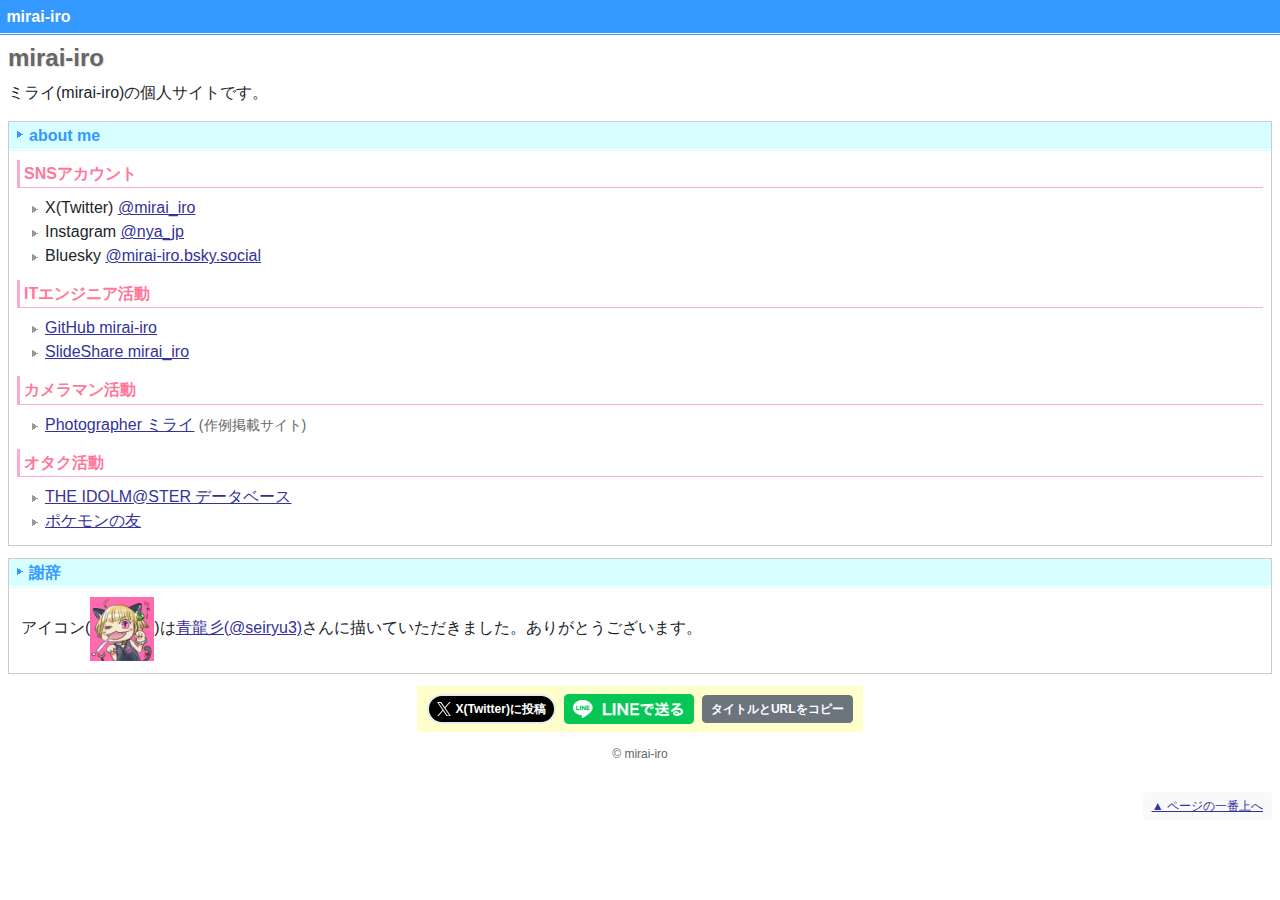
==== commit 2c0216f5: "リンクの▼整理" ====
--- a/docs/index.html
+++ b/docs/index.html
@@ -8,16 +8,16 @@
 <script type="text/javascript" defer src="./js/maruamyu.min.js?v=20240507"></script>
 <link rel="icon" type="image/vnd.microsoft.icon" href="./favicon.ico">
 <link rel="apple-touch-icon" type="image/png" href="./apple-touch-icon.png">
-<title>mirai-iro.github.io</title>
+<title>mirai-iro</title>
 </head>
 <body>
 
 <header id="maruamyu-header">
 <nav class="navbar navbar-static-top navbar-expand navbar-dark navbar-maruamyu" role="navigation">
-<div class="navbar-brand"><a href="https://mirai-iro.github.io/" class="" title="mirai-iro.github.io">mirai-iro.github.io</a></div>
+<div class="navbar-brand"><a href="https://mirai-iro.github.io/">mirai-iro</a></div>
 </nav>
 <div class="container-fluid">
-<h1 id="page_title">mirai-iro.github.io</h1>
+<h1 id="page_title">mirai-iro</h1>
 </div>
 </header>
 
@@ -29,29 +29,34 @@
 <div class="section">
 	<h2>about me</h2>
 	<div class="section">
-		<h3>管理しているサイト</h3>
+		<h3>SNSアカウント</h3>
 		<ul>
-			<li><a href="https://maruamyu.net/" target="_blank" rel="noopener">まるあみゅ.ねっと</a></li>
-			<li><a href="https://imas-db.jp/" target="_blank" rel="noopener">THE IDOLM@STER データベース</a></li>
-			<li><a href="https://pokebook.jp/" target="_blank" rel="noopener">ポケモンの友</a></li>
+			<li>X(Twitter) <a href="https://twitter.com/mirai_iro" target="_blank" rel="noopener">@mirai_iro</a></del></li>
+			<!--
+			<li>X(Twitter) <a href="https://twitter.com/mirai_kari_id" target="_blank" rel="noopener">@mirai_kari_id</a> <small class="notes">(非常用)</small></li>
+			-->
+			<li>Instagram <a href="https://www.instagram.com/nya_jp/" target="_blank" rel="noopener">@nya_jp</a></li>
+			<li>Bluesky <a href="https://bsky.app/profile/mirai-iro.bsky.social" target="_blank" rel="noopener">@mirai-iro.bsky.social</a></li>
 		</ul>
 	</div>
 	<div class="section">
-		<h3>SNSアカウント</h3>
+		<h3>ITエンジニア活動</h3>
 		<ul>
-			<li>Twitter <a href="https://twitter.com/mirai_iro" target="_blank" rel="noopener">@mirai_iro</a></del></li>
-			<!--
-			<li>Twitter <a href="https://twitter.com/mirai_kari_id" target="_blank" rel="noopener">@mirai_kari_id</a> <small class="notes">(なにかあったときに非常用)</small></li>
-			-->
-			<li>Twitter <a href="https://twitter.com/imas_DB_p" target="_blank" rel="noopener">@imas_DB_p</a> <small class="caption">(いわゆる&quot;アイマス垢&quot;)</small></li>
-			<li>Instagram <a href="https://www.instagram.com/nya_jp/" target="_blank" rel="noopener">@nya_jp</a></li>
+			<li><a href="https://github.com/mirai-iro">GitHub mirai-iro</a></li>
+			<li><a href="https://www.slideshare.net/mirai_iro" target="_blank" rel="noopener">SlideShare mirai_iro</a></li>
 		</ul>
 	</div>
 	<div class="section">
-		<h3>その他</h3>
+		<h3>カメラマン活動</h3>
 		<ul>
-			<li><a href="https://github.com/mirai-iro">GitHub mirai-iro</a></li>
-			<li><a href="https://www.slideshare.net/mirai_iro" target="_blank" rel="noopener">SlideShare mirai_iro</a></li>
+			<li><a href="https://mirai-photo.pages.dev/">Photographer ミライ</a> <small class="notes">(作例掲載サイト)</small></li>
+		</ul>
+	</div>
+	<div class="section">
+		<h3>オタク活動</h3>
+		<ul>
+			<li><a href="https://imas-db.jp/" target="_blank" rel="noopener">THE IDOLM@STER データベース</a></li>
+			<li><a href="https://pokebook.jp/" target="_blank" rel="noopener">ポケモンの友</a></li>
 		</ul>
 	</div>
 </div>
